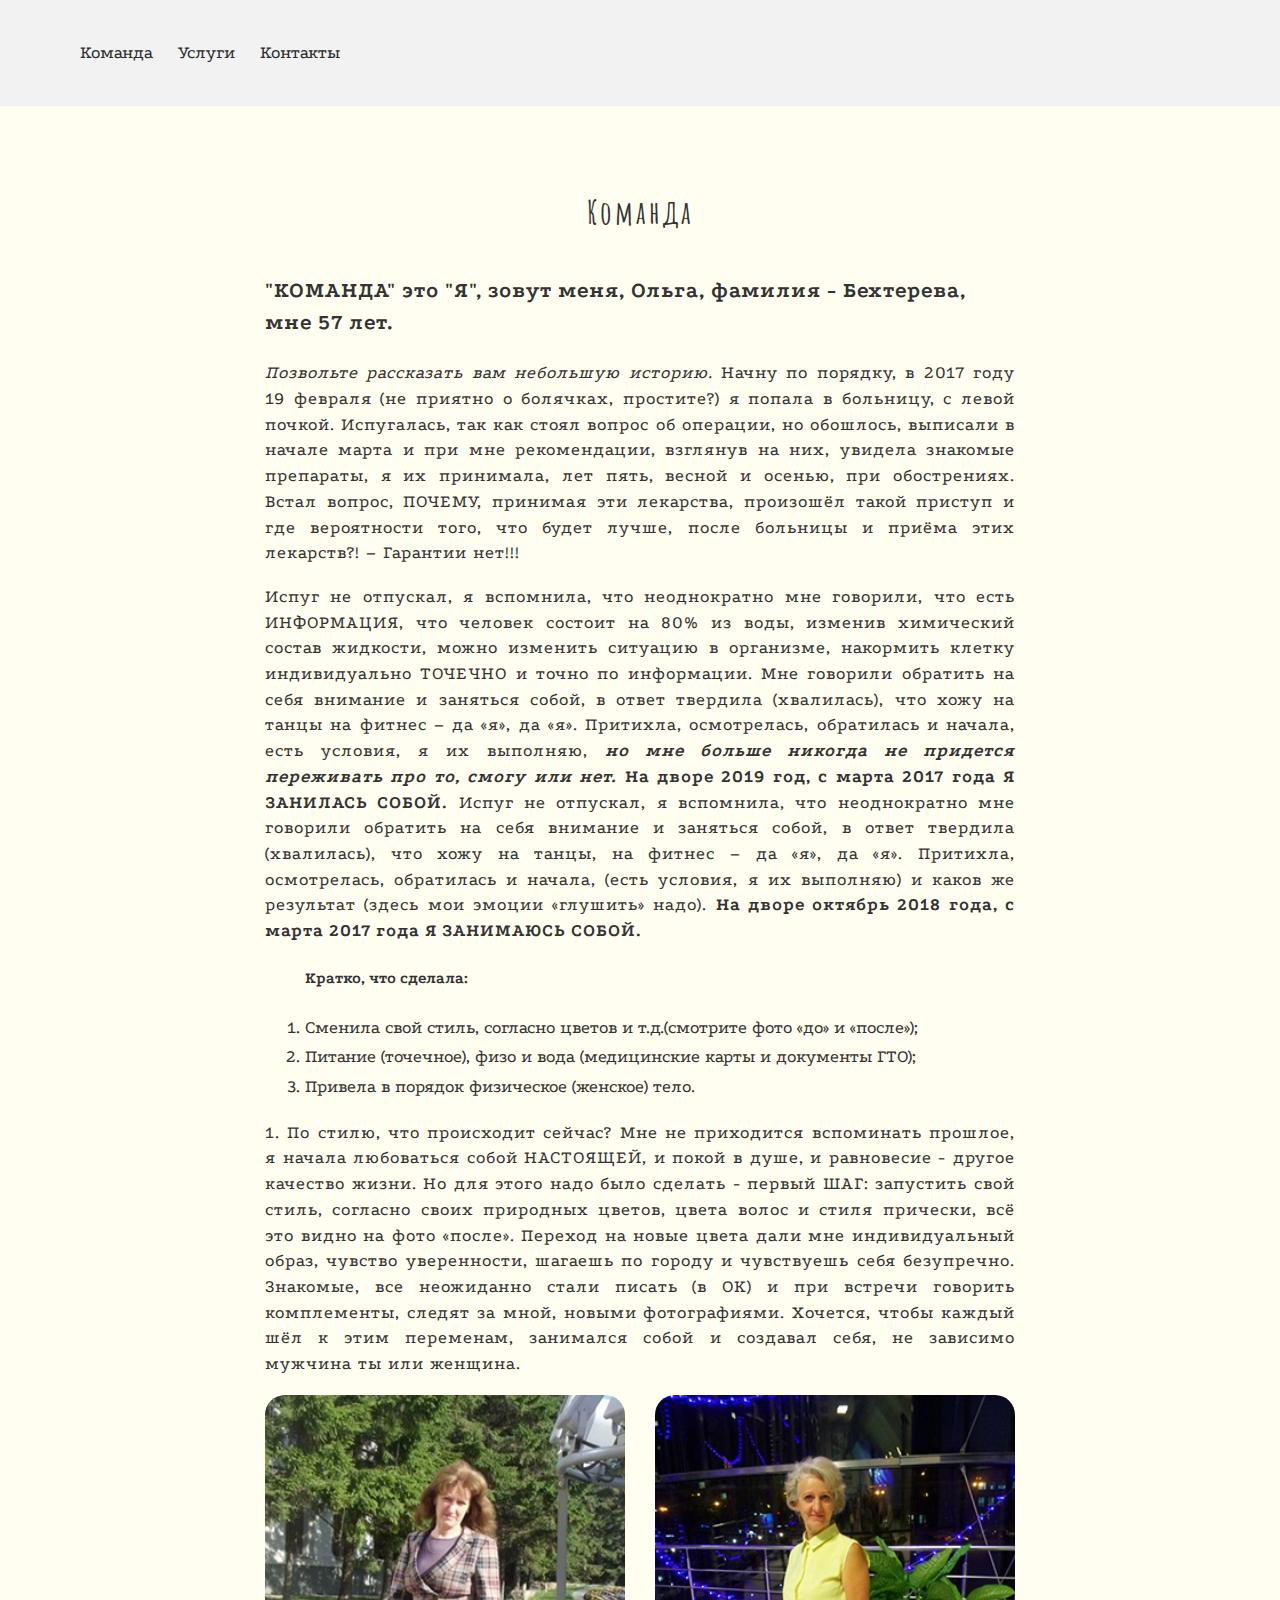
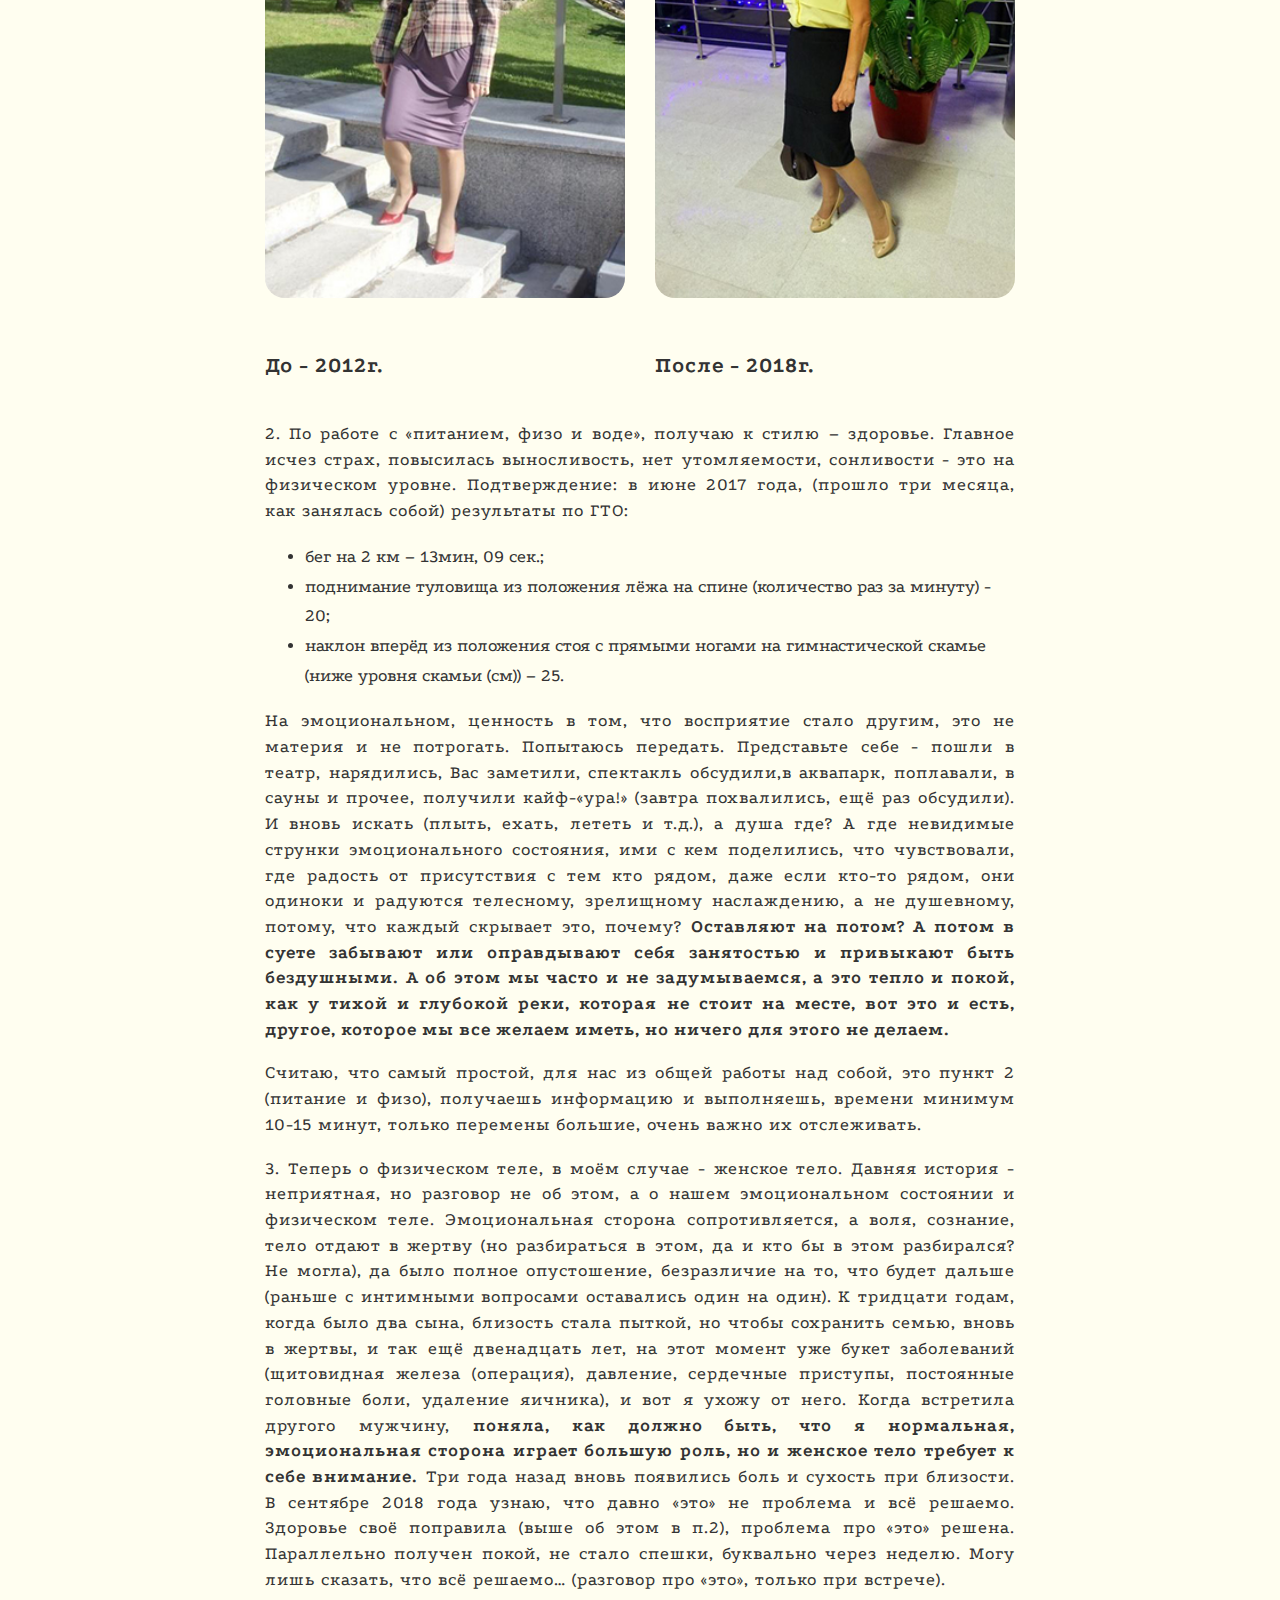
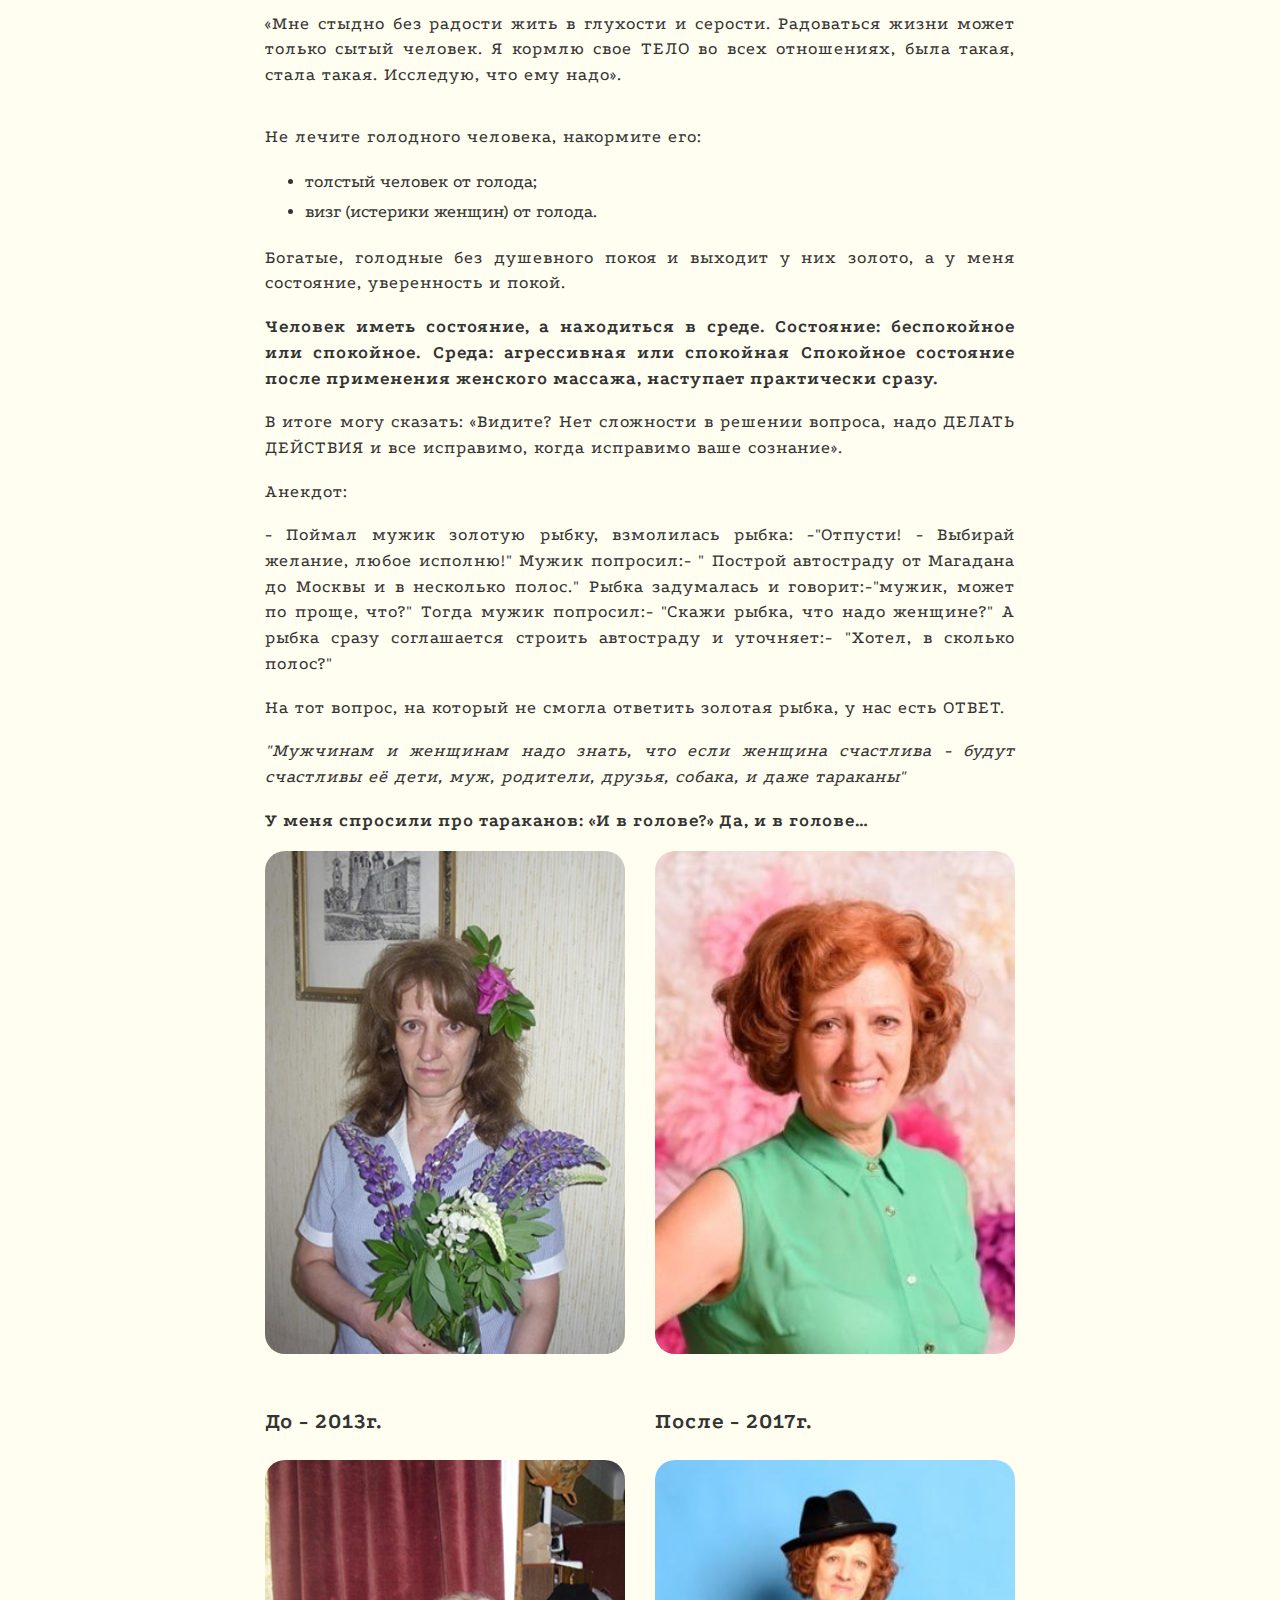
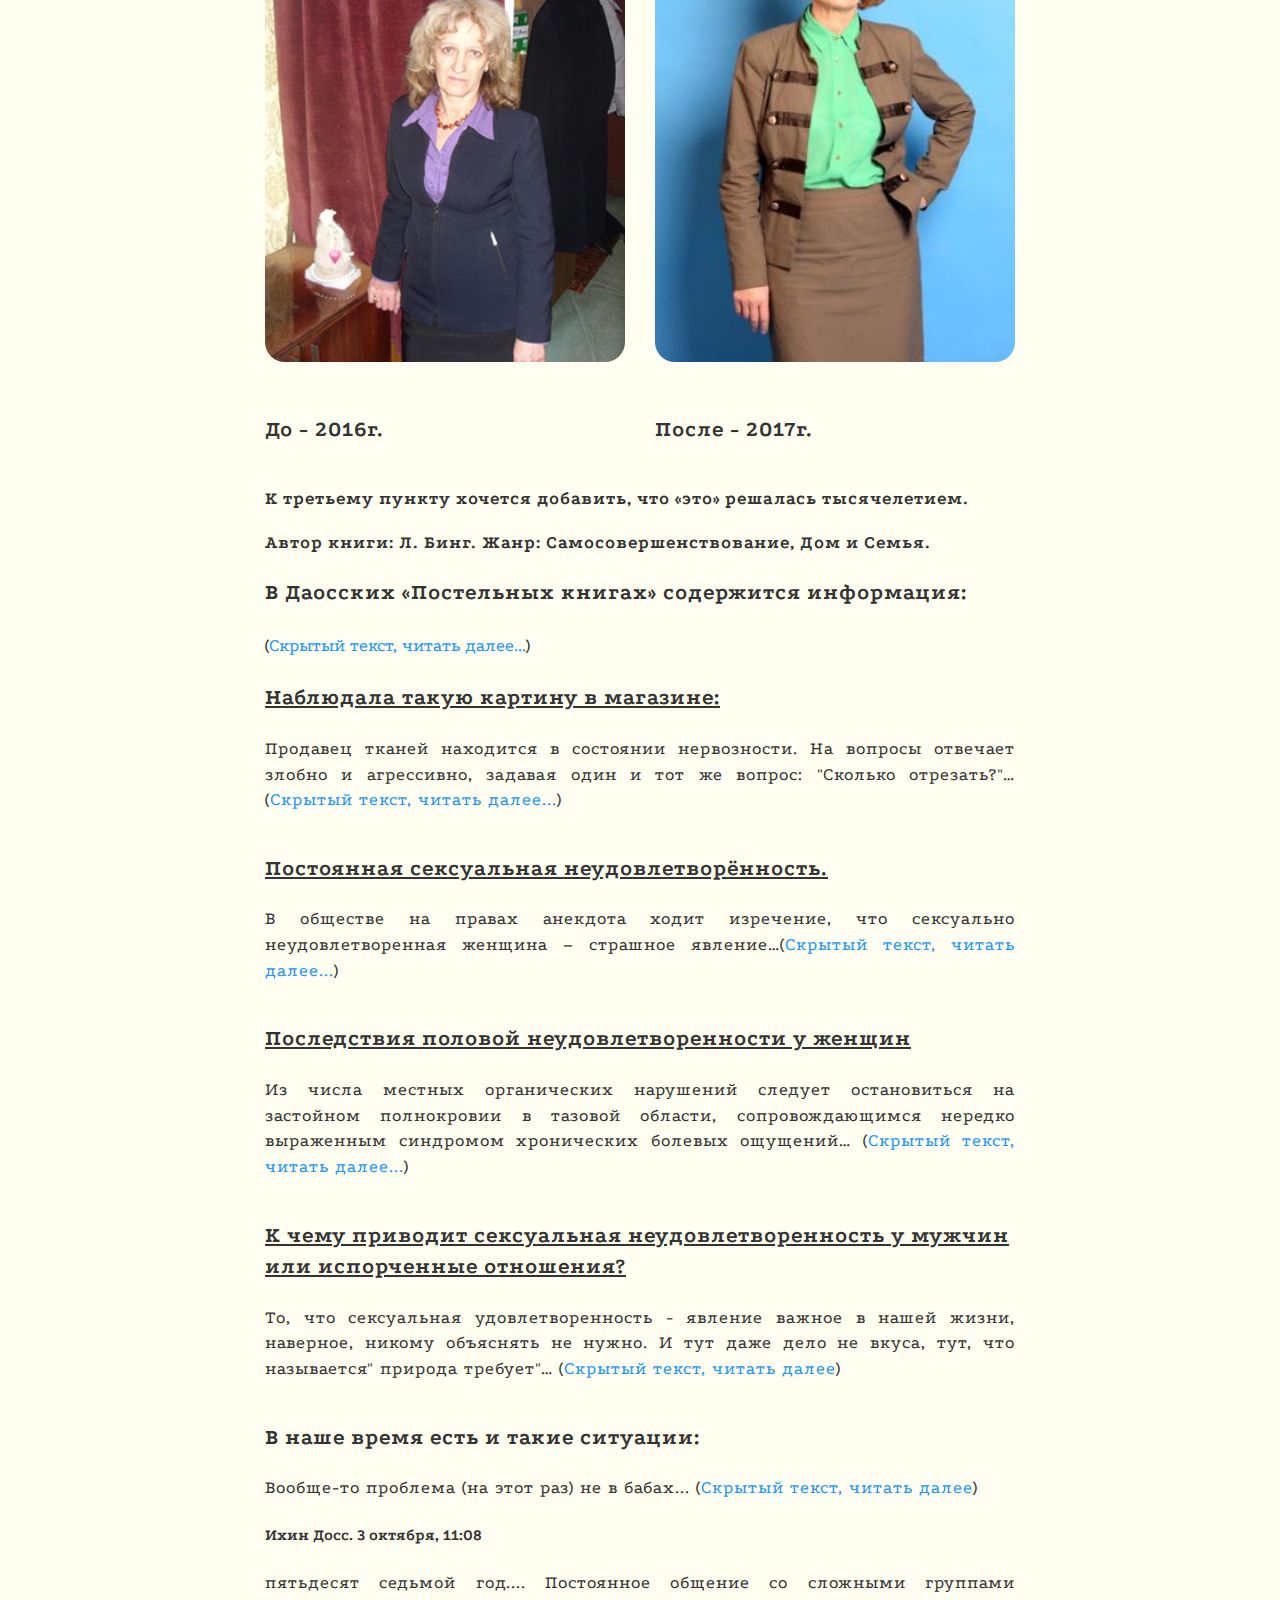
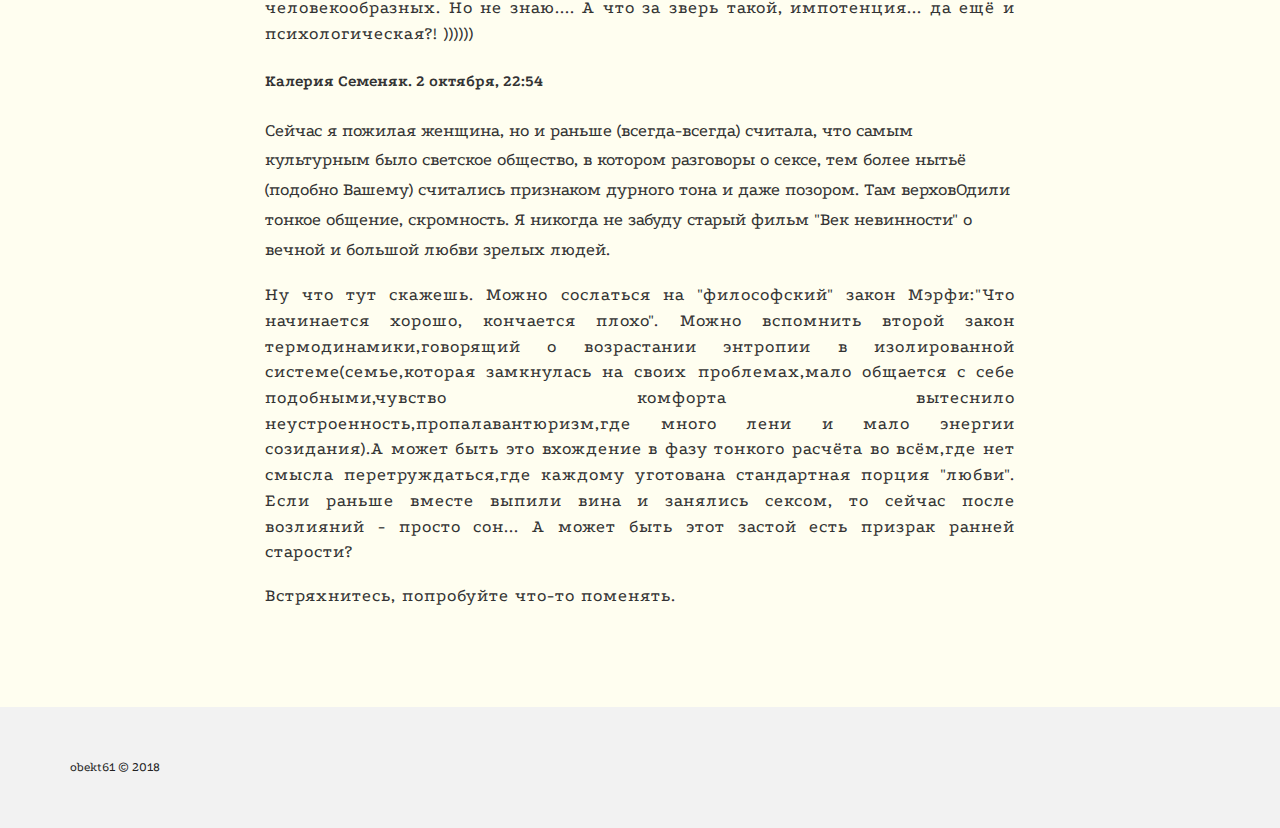
==== index.html @ 38ef5516 "Add new text & spoilers" ====
<!DOCTYPE html>
<html lang="ru">

<head>

	<meta charset="utf-8">

	<title>Title</title>
	<meta name="description" content="">

	<meta http-equiv="X-UA-Compatible" content="IE=edge">
	<meta name="viewport" content="width=device-width, initial-scale=1, maximum-scale=1">

	<meta property="og:image" content="path/to/image.jpg">
	<link rel="shortcut icon" href="img/favicon/favicon.ico" type="image/x-icon">
	<link rel="apple-touch-icon" href="img/favicon/apple-touch-icon.png">
	<link rel="apple-touch-icon" sizes="72x72" href="img/favicon/apple-touch-icon-72x72.png">
	<link rel="apple-touch-icon" sizes="114x114" href="img/favicon/apple-touch-icon-114x114.png">

	<link href="https://fonts.googleapis.com/css?family=Podkova:400,500&amp;subset=cyrillic" rel="stylesheet">
	<link href="https://fonts.googleapis.com/css?family=Amatic+SC&amp;subset=cyrillic" rel="stylesheet">

	<!-- Chrome, Firefox OS and Opera -->
	<meta name="theme-color" content="#000">
	<!-- Windows Phone -->
	<meta name="msapplication-navbutton-color" content="#000">
	<!-- iOS Safari -->
	<meta name="apple-mobile-web-app-status-bar-style" content="#000">

	<link rel="stylesheet" href="css/main.min.css">

</head>

<body>

	<header class="page-head">
		<div class="container">
			<div class="row">

				<div class="col-md-9 col-sm-9 col-xs-12">

					<nav>
						<ul>
							<li><a href="index.html">Команда</a></li>
							<li><a href="uslugi.html">Услуги</a></li>
							<li><a href="contacts.html">Контакты</a></li>
						</ul>
					</nav>

				</div>
			</div>
		</div>
	</header>

	<section class="s-wide">

		<div class="container">

			<div class="row">
				<div class="col-sm-12">
					<h1>Команда</h1>
				</div>
			</div>

			<div class="row">

				<div class="col-sm-8 col-sm-push-2">

					<h3>"КОМАНДА" это "Я", зовут меня, Ольга, фамилия - Бехтерева, мне 57 лет.</h3>

					<p>
						<i>Позвольте рассказать вам небольшую историю.</i> Начну по порядку, в 2017 году 19 февраля (не приятно о
						болячках, простите?) я попала в больницу, с левой почкой. Испугалась, так как стоял вопрос об операции, но
						обошлось, выписали в начале марта и при мне рекомендации, взглянув на них, увидела знакомые препараты, я их
						принимала, лет пять, весной и осенью, при обострениях. Встал вопрос, ПОЧЕМУ, принимая эти лекарства, произошёл
						такой приступ и где вероятности того, что будет лучше, после больницы и приёма этих лекарств?! – Гарантии нет!!!
					</p>
					<p>
						Испуг не отпускал, я вспомнила, что неоднократно мне говорили, что есть ИНФОРМАЦИЯ, что человек состоит на 80% из
						воды, изменив химический состав жидкости, можно изменить ситуацию в организме, накормить клетку индивидуально
						ТОЧЕЧНО и точно по информации. Мне говорили обратить на себя внимание и заняться собой, в ответ твердила
						(хвалилась), что хожу на танцы на фитнес – да «я», да «я». Притихла, осмотрелась, обратилась и начала, есть
						условия, я их выполняю, <strong><i>но мне больше никогда не придется переживать про то, смогу или нет.</i></strong>
						<strong>На дворе 2019 год, с марта 2017 года Я ЗАНИЛАСЬ СОБОЙ.</strong>
						Испуг не отпускал, я вспомнила, что неоднократно мне говорили обратить на себя внимание и заняться собой, в ответ
						твердила (хвалилась), что хожу на танцы, на фитнес – да «я», да «я». Притихла, осмотрелась, обратилась и начала,
						(есть условия, я их выполняю) и каков же результат (здесь мои эмоции «глушить» надо). <strong>На дворе октябрь
							2018 года, с марта 2017 года Я ЗАНИМАЮСЬ СОБОЙ.</strong>
					</p>
					<div>
						<ol>
							<h4>
								Кратко, что сделала:
							</h4>
							<li>Сменила свой стиль, согласно цветов и т.д.(смотрите фото «до» и «после»);</li>
							<li>Питание (точечное), физо и вода (медицинские карты и документы ГТО);</li>
							<li>Привела в порядок физическое (женское) тело.</li>
						</ol>
					</div>
					<div>
						<p>
							1. По стилю, что происходит сейчас? Мне не приходится вспоминать прошлое, я начала любоваться собой НАСТОЯЩЕЙ, и
							покой в душе, и равновесие - другое качество жизни. Но для этого надо было сделать - первый ШАГ: запустить свой
							стиль, согласно своих природных цветов, цвета волос и стиля прически, всё это видно на фото «после». Переход на
							новые цвета дали мне индивидуальный образ, чувство уверенности, шагаешь по городу и чувствуешь себя безупречно.
							Знакомые, все неожиданно стали писать (в ОК) и при встречи говорить комплементы, следят за мной, новыми
							фотографиями. Хочется, чтобы каждый шёл к этим переменам, занимался собой и создавал себя, не зависимо мужчина
							ты
							или женщина.
						</p>

					</div>

				</div>

			</div>

			<div class="row">

				<div class="col-sm-4 col-sm-push-2">
					<div class="img">
						<img src="img/3.jpg" alt="">
					</div>
					<h3>До - 2012г.</h3>
				</div>
				<div class="col-sm-4 col-sm-push-2">
					<div class="img">
						<img src="img/4.jpg" alt="">
					</div>
					<h3>После - 2018г.</h3>
				</div>

			</div>

			<div class="row">

				<div class="col-sm-8 col-sm-push-2">
					<p>
						2. По работе с «питанием, физо и воде», получаю к стилю – здоровье. Главное исчез страх, повысилась выносливость,
						нет утомляемости, сонливости - это на физическом уровне. Подтверждение: в июне 2017 года, (прошло три месяца, как
						занялась собой) результаты по ГТО:
					</p>
					<ul>
						<li>бег на 2 км – 13мин, 09 сек.;</li>
						<li>поднимание туловища из положения лёжа на спине (количество раз за минуту) - 20;</li>
						<li>наклон вперёд из положения стоя с прямыми ногами на гимнастической скамье (ниже уровня скамьи (см)) – 25.</li>
					</ul>
					<p>
						На эмоциональном, ценность в том, что восприятие стало другим, это не материя и не потрогать. Попытаюсь передать.
						Представьте себе - пошли в театр, нарядились, Вас заметили, спектакль обсудили,в аквапарк, поплавали, в сауны и
						прочее, получили кайф-«ура!» (завтра похвалились, ещё раз обсудили). И вновь искать (плыть, ехать, лететь и
						т.д.),
						а душа где? А где невидимые струнки эмоционального состояния, ими с кем поделились, что чувствовали, где радость
						от присутствия с тем кто рядом, даже если кто-то рядом, они одиноки и радуются телесному, зрелищному наслаждению,
						а не душевному, потому, что каждый скрывает это, почему? <strong>Оставляют на потом? А потом в суете забывают или
							оправдывают себя занятостью и привыкают быть бездушными. А об этом мы часто и не задумываемся, а это тепло и
							покой, как у тихой и глубокой реки, которая не стоит на месте, вот это и есть, другое, которое мы все желаем
							иметь, но ничего для этого не делаем.</strong>
					</p>
					<p>
						Считаю, что самый простой, для нас из общей работы над собой, это пункт 2 (питание и физо), получаешь информацию
						и
						выполняешь, времени минимум 10-15 минут, только перемены большие, очень важно их отслеживать.
					</p>
					<p>
						3. Теперь о физическом теле, в моём случае - женское тело. Давняя история - неприятная, но разговор не об этом, а
						о нашем эмоциональном состоянии и физическом теле. Эмоциональная сторона сопротивляется, а воля, сознание, тело
						отдают в жертву (но разбираться в этом, да и кто бы в этом разбирался? Не могла), да было полное опустошение,
						безразличие на то, что будет дальше (раньше с интимными вопросами оставались один на один). К тридцати годам,
						когда было два сына, близость стала пыткой, но чтобы сохранить семью, вновь в жертвы, и так ещё двенадцать лет,
						на
						этот момент уже букет заболеваний (щитовидная железа (операция), давление, сердечные приступы, постоянные
						головные
						боли, удаление яичника), и вот я ухожу от него. Когда встретила другого мужчину, <strong> поняла, как должно
							быть,
							что я нормальная, эмоциональная сторона играет большую роль, но и женское тело требует к себе внимание.</strong>
						Три года назад вновь появились боль и сухость при близости. В сентябре 2018 года узнаю, что давно «это» не
						проблема и всё решаемо. Здоровье своё поправила (выше об этом в п.2), проблема про «это» решена. Параллельно
						получен покой, не стало спешки, буквально через неделю. Могу лишь сказать, что всё решаемо… (разговор про «это»,
						только при встрече).
					</p>
					<p>
						«Мне стыдно без радости жить в глухости и серости. Радоваться жизни может только сытый человек. Я кормлю свое
						ТЕЛО
						во всех отношениях, была такая, стала такая.
						Исследую, что ему надо».
					</p>
				</div>

			</div>

			<div class="row">

				<div class="col-sm-8 col-sm-offset-2">
					<p>
						Не лечите голодного человека, накормите его:
					</p>
					<ul>
						<li>толстый человек от голода;</li>
						<li>визг (истерики женщин) от голода.</li>
					</ul>
					<p>
						Богатые, голодные без душевного покоя и выходит у них золото, а у меня состояние, уверенность и покой.
					</p>
					<p>
						<strong>
							Человек иметь состояние, а находиться в среде.
							Состояние: беспокойное или спокойное.
							Среда: агрессивная или спокойная
							Спокойное состояние после применения женского массажа, наступает практически сразу.
						</strong>
					</p>
					<p>
						В итоге могу сказать: «Видите? Нет сложности в решении вопроса, надо ДЕЛАТЬ ДЕЙСТВИЯ и все исправимо, когда
						исправимо ваше сознание».
					</p>
					<p>
						Анекдот:
					</p>
					<p>
						- Поймал мужик золотую рыбку, взмолилась рыбка: -"Отпусти! - Выбирай желание, любое исполню!" Мужик попросил:- "
						Построй автостраду от Магадана до Москвы и в несколько полос." Рыбка задумалась и говорит:-"мужик, может по
						проще,
						что?" Тогда мужик попросил:- "Скажи рыбка, что надо женщине?" А рыбка сразу соглашается строить автостраду и
						уточняет:- "Хотел, в сколько полос?"
					</p>
					<p>
						На тот вопрос, на который не смогла ответить золотая рыбка, у нас есть ОТВЕТ.
					</p>
					<p>
						<i>
							"Мужчинам и женщинам надо знать, что если женщина счастлива - будут счастливы её дети, муж, родители, друзья,
							собака, и даже тараканы"
						</i>
					</p>
					<p>
						<strong>
							У меня спросили про тараканов: «И в голове?» Да, и в голове…
						</strong>
					</p>
				</div>

			</div>


			<div class="row">

				<div class="col-sm-4 col-sm-push-2">
					<div class="img">
						<img src="img/5.jpg" alt="">
					</div>
					<h3>До - 2013г.</h3>
				</div>
				<div class="col-sm-4 col-sm-push-2">
					<div class="img">
						<img src="img/6.jpg" alt="">
					</div>
					<h3>После - 2017г.</h3>
				</div>

			</div>

			<div class="row">

				<div class="col-sm-4 col-sm-push-2">
					<div class="img">
						<img src="img/7.jpg" alt="">
					</div>
					<h3>До - 2016г.</h3>
				</div>
				<div class="col-sm-4 col-sm-push-2">
					<div class="img">
						<img src="img/8.jpg" alt="">
					</div>
					<h3>После - 2017г.</h3>
				</div>

			</div>

			<div class="row">

				<div class="col-sm-8 col-sm-push-2">

					<p>
						<strong>К третьему пункту хочется добавить, что «это» решалась тысячелетием.</strong>
					</p>
					<p>
						<strong>
							Автор книги: Л. Бинг. Жанр: Самосовершенствование, Дом и Семья.
						</strong>
					</p>
					<h3>В Даосских «Постельных книгах» содержится информация:</h3>
					(<a href="#" class="spoiler-link" id="spoiler1">Скрытый текст, читать далее...</a>)
 
					<div class="spoiler-content" id="spoiler1Content">
						<ul>
							<li>о специальном сексуальном массаже;</li>
							<li>об упражнениях для поддержания сексуальных органов в порядке для
								повышения сексуальной потенции и выносливости, а также для укрепления
								нервной системы и лимфатической системы;</li>
							<li>о том, как поворачивать сексуальную энергию и возвращать их в
								мозг.</li>
						</ul>
						<p>
							Этот богатейший опыт, связанный с искусством использования
							сексуальной энергии для укрепления здоровья и продления жизни, является
							наиболее уникальным и ценным вкладом даосской культуры в понимание
							сексуального равновесия между мужчиной и женщиной на благо всего
							человечества.
						</p>

						<p>
							Когда представители западной цивилизации открыли Китай,
							примерно 800 лет назад, их невежество, пуританизм и предубеждения, к
							сожалению, явились препятствием «традиционных даосских постельных секретов». Иначе теперь они были
							бы так же популярны во всем мире, как китайская медицина или кухня.
							Наиболее из поразительных примеров долголетия является китайский
							гербалист и приверженец даосизма Ли Цзин-юэнь, у которого в течении всей
							его длинной и активной жизни не иссякали юношеская сила, сексуальная
							потенция и прекрасное здоровье. Мастер Ли Цзин-юэнь скончался 1933 году
							вскоре после того, как взял в дом двадцать четвертую жену!
							В Китае считается историческим фактом, что он родился в 1677 году, Если
							это правда, что на момент смерти его было 256 лет. До самой смерти у него
							было свои зубы и волосы. Знавшие его люди утверждали, что и в 200 лет он
							выглядел не старше чем на пятьдесят.
						</p>


						<p>
							Наши древние предки очень странно представляли себе устройство женского организма, но не могли отрицать того
							факта, что в природе существуют специфические женские болезни. Еще в папирусе из Кахуна (ок.1900 до н.э ...
							Египтяне считали, что в результате таких перемещений матка оказывала давление на другие органы – вплоть до
							пережимания трахей, отчего затруднялось дыхание и организм чувствовал себя нехорошо, а связаны эти перемещения
							были с тем, что матка «голодала», причем в буквальном смысле, и двигалась в поисках «еды». Чтобы вылечить
							женщину,
							матку нужно было накормить и вернуть в её исходное положение… Т.е «Блуждающая матка»
							Бытие - 3 глава – Библия: И сказал Господь Бог жене: умножая умножу скорбь твою в беременности твоей; в болезни
							будешь рождать детей; и к
							мужу твоему влечение твоё, и он будет господствовать над тобою.
						</p>

					</div>

				</div>

			</div>

			<div class="row">

				<div class="col-sm-8 col-sm-offset-2">

					<h3 class="underlined bold">Наблюдала такую картину в магазине:</h3>

					<p>
						Продавец тканей находится в состоянии нервозности. На вопросы отвечает злобно и агрессивно, задавая один и тот же
						вопрос: "Сколько отрезать?"…
						(<a class="spoiler-link" id="spoiler2" href="#">Скрытый текст, читать далее...</a>) <br>

						<div class="spoiler-content" id="spoiler2Content">
							Дерганье в руках.
							Отмеряет ткань и кидает её, отрезает резинку и швыряет на выставочный прилавок, потом понимает, что кинула не
							туда, с психом убирает.
							Все предметы и люди раздражают её.



							<p>
								Её сознание настолько загружено проблемой, что выхода не имеет.
								Представляете, что происходит в её семье: какая царит атмосфера?
								Как женщина, находящаяся в таком состоянии, относится к мужу, к детям, в какой эмоциональности ведутся диалоги?
								Реакция мужа на такой диалог в интимной жизни какова будет?
								Данное состояние выливается в проблемы у детей в школе и со сверстниками.
							</p>

							<p>
								Такая ситуация частое явление на любом предприятии, женщина начинает устраивать скандал "на ровном месте", она
								своим ором хочет донести до всех:
								"у меня проблема, я не могу справиться, успокойте меня, я не могу освободиться от эмоционального груза".
								Так дайте же ей этот способ и она Вам будет благодарна за заботу.
							</p>

							<p>
								Самое интересное, что эту проблему решают деньгами, материальностью,
								Вы можете впихнуть в женщину машину, квартиру, шубу, отдых, остров,<span class="uppercase">но проблема не
									решится.</span>
								Она как была, так и будет. Она как гнала Вас кнутом, так и будет гнать.
							</p>

							<p>
								Вы то покупаете её внимание, то откупаетесь от неё, но не в том, ни в другом случае <span class="uppercase">не
									получаете желаемого:</span> эмоции, состояния, отношений,
								<span class="uppercase">как только надоест этот состояние бесконечной гонки, приходите.</span> Повторяю -
								<span class="uppercase">не лечите голодного человека,</span> просто накормите его.
							</p>

							<p>
								Когда женщина ощущает себя женщиной в полной мере:
								<ul>
									<li>она цветёт, её глаза сияют, там есть жизнь;</li>
									<li>она светится изнутри;</li>
									<li>она наслаждается, купается в эмоциях родных и близких;</li>
									<li>она дарит эмоции и получает от этого наслаждение;</li>
									<li>она наполняет своего мужчину, обмениваясь с ним эмоциональным состоянием;</li>
									<li>она поддерживает своего мужа и детей, слышит их желания, разделяет интересы;</li>
									<li>она занимается своим любимым занятием - наслаждаясь этим состоянием;</li>
									<li>у неё есть желание делать приятное своей семье, заботится о них, дарить нежность и внимание;</li>
									<li>она создаёт уют в семье и на работе, спокойную атмосферу, где безопасно;</li>
									<li>она располагает к диалогу, к открытости;</li>
									<li>за ней хочется наблюдать, любоваться и наслаждаться её обществом.</li>
								</ul>
							</p>

							<p>
								В таком состоянии может находиться каждая женщина, если захочет.
								Такое состояние может быть в каждой семье.
								Женщина в таком состоянии, может быть рядом с каждым мужчиной.
							</p>

							<p>
								Мужчина может себя ощущать <span class="uppercase">настоящим</span> мужчиной, полным сил и наполненный
								эмоциональным спокойствием. - при наличии желания иметь это состояние.
							</p>

							<p>
								Задайте себе вопрос:
								<ul>
									<li>Сколько стоит моё счастье?</li>
									<li>На что я готов(а), ради своего счастья? </li>
									<li>На что я готов(а), ради счастья семьи?</li>
									<li>Лично я, буду создавать своё счастье или для меня и так всё сойдёт?</li>
								</ul>
							</p>

						</div>

					</p>

				</div> <!-- /col -->

			</div> <!-- /row -->

			<div class="row">

				<div class="col-sm-8 col-sm-push-2">

					<h3 class="underlined">
						Постоянная сексуальная неудовлетворённость.
					</h3>

					<p>
						В обществе на правах анекдота ходит изречение, что сексуально неудовлетворенная женщина – страшное
						явление…(<a href="#" class="spoiler-link" id="spoiler3">Скрытый текст, читать далее...</a>) <br>

						<div class="spoiler-content" id="spoiler3Content">

							<p>
								Она агрессивна, раздражена, злобна, способна на неадекватные поступки.
								Над ней подтрунивают, отпускают в ее адрес двусмысленные шуточки, а порой просто неприкрыто смеются.
								Между тем, смешного тут мало, постоянная сексуальная неудовлетворенность чревата для женщины серьезными
								заболеваниями.
							</p>

							<p>
								Медики обращают внимание на то, что, не получая сексуального удовлетворения, женщины рискуют приобрести так
								называемый синдром Кехрера.
								Он выражается в психосоматических расстройствах, вызванных эмоциональным дисстрессом, который как раз и
								возникает на почве
								<a href="http://www.justlady.ru/articles-134190-kak-stat-samoy-seksualnoy-sekretnye-zhenskie-ulovki">сексуальной</a>
								неудовлетворенности.
								Под дистрессом в данном случае понимается психическое состояние, во время которого у человека происходит
								сбой равновесия между желаниями и получением желаемого.
							</p>

							<p>
								Говоря о синдроме Кехрера, чаще всего подразумевают такие <a href="http://www.justlady.ru/articles-130968-priznaki-vlyublennogo-muzhchiny">признаки</a>
								расстройства психики, как раздражительность, чувство тревоги и внутреннего беспокойства,
								нередко – агрессию. На физическом уровне синдром проявляется в тянущих болях внизу живота, обильных
								выделениях из матки – белях, расширении вен в области таза,
								сухости влагалища. Могут наблюдаться также расстройство стула и дисменорея – болезненные
								<a href="http://www.justlady.ru/articles-125348-luchshie-pozy-dlya-zachatiya-rebenka">месячные</a> или
								вообще нарушение цикла.
							</p>

							<p>
								Если к физической боли женщины умеют относиться терпимо – скрывают ее, не обращают внимания, глушат
								лекарственными средствами,
								то сдерживать чувства длительное время им очень сложно в силу их природной эмоциональности.
								А что будет, если женщина призовет на помощь твердость духа и попытается подавить в себе негативные
								чувства, будет держать их под замком?
							</p>

							<p>
								Сдерживая эмоции, женщины удваивают нагрузку на свою психику. Любая сдержанность опасна развитием
								необратимых психозов.
								Ученые из университета Абердина (Шотландия) путем научных исследований установили, что такие волевые
								женщины рано или поздно все
								равно выплеснут свое недовольство и гнев. При этом их эмоции будут
								<a href="http://www.justlady.ru/articles-129527-chto-mozhno-sdelat-iz-staryh-dzhinsov">носить</a> куда
								более мощный, интенсивный характер, чем если бы они освободились от них вовремя.
								Кстати, мужчины, сдерживающие негативные чувства, могут со временем просто забыть о них, женщины – никогда.
							</p>

							<p>
								Помимо приобретения психосоматических заболеваний, проблема женщины, испытывающей постоянную сексуальную
								неудовлетворенность,
								заключается в том, что ей очень сложно объяснить партнеру, насколько велико ее желание половой близости.
								Она стыдится говорить об этом, считая потребность <a href="http://www.justlady.ru/articles-124977-efirnoe-maslo-gvozdiki">в
									сексе</a> свойством развратной личности.
							</p>

							<p>
								Невероятный факт: согласно утверждениям сексопатологов, более 70% мужчин уверено, что <a href="http://www.justlady.ru/articles-142851-klimaks-i-seksualnaya-zhizn">секс</a>
								должен иметь место тогда, когда они захотят этого.
								Мысль о том, что их партнерши могут испытывать потребность в половых актах более часто, ожидая при этом
								полного сексуального удовлетворения, просто не приходит им в голову.
							</p>

						</div>

					</p>

				</div> <!--  /col -->

			</div> <!-- /row -->

			<div class="row">

				<div class="col-sm-8 col-sm-push-2">

					<h3 class="underlined">
						Последствия половой неудовлетворенности у женщин
					</h3>

					<p>
						Из числа местных органических нарушений следует остановиться на застойном полнокровии в тазовой области,
						сопровождающимся нередко выраженным синдромом хронических болевых ощущений…
						(<a href="#" class="spoiler-link" id="spoiler4">Cкрытый текст, читать далее...</a>) <br>

						<div class="spoiler-content" id="spoiler4Content">

							<p>
								Длительно существующие явления застоя в области тазовых органов могут вести к образованию фиброза,
								а в клиническом отношении соответствуют картине хронического (заднего) периметрита.
							</p>

							<p>
								В гинекологической практике приходится часто иметь дело с больными, длительно страдающими так называемым
								«хроническим воспалением».
								Однако нередко настойчивое лечение указанной группы больных, как правило, оказывается безуспешным.
								В этих случаях у женщин при исследовании определяется несколько более плотное тело матки, чем обычно.
								Движения матки, особенно в направлении к лону, чрезвычайно болезненны.
							</p>

							<p>
								Тем не менее каких-либо определенных данных в пользу хронического воспалительного процесса,
								в том числе в области крестцово-маточ-ных связок, установить не представляется возможным.
								Следует думать, что в этиологии этих состояний, обычно квалифицируемых как хронические воспалительные
								заболевания, лежит глубокая и систематическая половая неудовлетворенность.
							</p>

							<p>
								Тоже самое может быть отнесено к некоторым больным, особенно чадородного возраста, при обследовании которых
								обнаруживается наличие «фиброматоза» матки,
								характеризующегося некоторым увеличением органа, нарушением его подвижности и сопровождающегося болевым
								синдромом.
								Как правило, у больных этой категории не обнаруживается существенных нарушений в гормональном зеркале.
								Тем не менее в большинстве случаев установить определенные этиопатогенетические факторы,
								объясняющие возможность развития указанных нарушений, не представляется возможным.
							</p>

							<p>
								Другим, не менее существенным местным проявлением половой неудовлетворенности может служить неспецифический
								эндоцервицит,
								для которого характерно чрезмерное отделение секрета шеечных желез.
								В зарубежных источниках это состояние получило название «сочащейся шейки матки», причем преимущественно это
								заболевание отмечается у нерожавших женщин.
								Наружный маточный зев в этих случаях несколько расширен, при этом шеечный канал занят обильной пробкой
								блестящей слизи.
								В условиях гинекологической практики стремятся выделить возбудителя, однако содержимое канала, как правило,
								не содержит патогенной флоры.
							</p>

							<p>
								Естественно, что и антибактериальная терапия, нередко чрезвычайно настойчивая, не ведет к успеху.
								Подобные эндоцервициты, имеющие в своей основе половую неудовлетворенность, нередко ведут ко вторичной
								стерильности, так как просвет канала,
								содержащий слизистую пробку, препятствует физиологической миграции сперматозоидов.
							</p>

							<p>
								С половой неудовлетворенностью, вернее ее последствиями, следует в определенных случаях связывать также и
								чрезмерную секрецию бартолиниевых желез,
								характеризующуюся обильной лейкореей.
								По-видимому, некоторые случаи трихомонадного или бактериального кольпита, не подтвержденные обнаружением
								возбудителя, следует,
								при определенных указаниях на хроническую половую неудовлетворенность, относить к числу осложнений,
								связанных с сексуальными нарушениями.
								Естественно, что и в этих случаях специфическое лечение не устраняет «белей».
							</p>

							<p>
								К числу осложнений могут быть в ряде случаев отнесена болезненность в области придатков и
								маточно-крестцовых связок,
								которая развивается в связи с выраженными и длительно существующими застойными явлениями.
								Жалобы больных сводятся к указанию на постоянные боли в нижних отделах живота, чаще иррадиирующие в
								поясницу или к области
								заднепроходного отверстия, при этом, как правило, отсутствуют клинические признаки воспалительного
								заболевания, которыми можно было
								бы объяснить болевой синдром.
								Местные нарушения не только возникают в области тазовых органов.
							</p>

							<p>
								Нередко происходит увеличение молочных желез, последние делаются резко болезненными, появляются и стойко
								держатся явления мастопатии.
								Следует думать, что развитие фиброаденом молочных желез у некоторых женщин может быть связано с длительно
								существующей половой неудовлетворенностью.
								Несмотря на то, что в ряде случаев удается установить четкую связь между местными нарушениями со стороны
								гениталий с сексуальной патологией,
								тем не менее не все, возможно даже большинство застойных синдромов в области тазовых органов не обусловлены
								нарушением сексуальной функции.
							</p>

							<p>
								Гинекологическая практика свидетельствует о том, что застойные синдромы могут иметь самые различные
								причины.
								Вполне вероятно, что застойные явления в тазовых органах могут возникать чаще всего у некоторых
								эмоционально лабильных,
								высоких «астенических» женщин, у которых сексуальный фактор вообще не выражен.
								В ряде случаев с застойными процессами в тазовых органах может быть связано возникновение фригидности,
								особенно в тех случаях,
								когда имеющаяся патология препятствует нормальному половому акту.
							</p>

							<p>
								Более того, застойный синдром в результате частых обострений может способствовать переводу умеренных форм
								псевдофригидности в хроническое состояние общей ангедонии.
								Из числа других последствий, которые, как полагают, могут развиться в результате длительного отсутствия
								оргазма, следует упомянуть болезненную дефекацию,
								например, в связи с расширением аноректальных вен на почве непроходящего набухания при половом возбуждении.
								Возможно также, что некоторые необъяснимые случаи зуда наружных половых органов, а также склонность к
								альгодисменорее являются следствием запущенных сексуальных нарушений.
							</p>

							<p>
								<span class="underlined bold">>Неудовлетворенная женщина:</span> признаки, причины, возможные последствия.
								По-настоящему довольную жизнью женщину встретить стало практически невозможным.
								Быт, работа, дети, нерегулярная половая жизнь накладывают свой отпечаток. Поэтому и понятие
								"неудовлетворенная женщина" можно воспринимать по-разному.
								Все зависит от того, что явилось причиной, нелюбимая работа или недостаток любви и внимания.
								В данной статье будет рассмотрено, что собой представляет сексуально неудовлетворенная женщина.
								Какие есть признаки? Причины и последствия такого состояния будут также рассмотрены.
							</p>

					</p>

					<h3>Признаки</h3>

					<p>
						Давайте разберемся, кто такая неудовлетворенная женщина, и ее характерные признаки рассмотрим.
						Также разберемся в причинах возникновения подобных проблем. Как часто бывает так, что девушка хвастается
						подругам,
						как у нее все хорошо складывается в жизни, а сама тем временем выглядит уставшей, злой на весь мир, внешне
						ее выдают и иные признаки.
						По каким критериям можно понять, что женщина не удовлетворена в постели?
					</p>

					<p>
						<ol>
							<li>Дама в таком состоянии практически не бывает в хорошем настроении. А если на лице и проскальзывает
								улыбка, то чаще всего она наигранная. Обычно женщины находятся в спокойном или агрессивном
								настроении. И второй вариант встречается гораздо чаще.</li>
							<li>Настроение может меняться каждую минуту. Если она только что была спокойной, то через секунду может
								начать грандиозный скандал, при этом даже не извиниться. Причем обычно ругань наступает на ровном
								месте, без причины. А после этого можно ожидать усиление негатива или снова нейтралитет. Чаще всего
								неудовлетворенные женщины злые.</li>
							<li>Выдают себя женщины и при разговоре. В это время они мысленно рядом не присутствуют. Даже если
								взгляд будет направлен прямо в глаза собеседнику, то смотреть она будет практически сквозь
								человека, в глазах - пустота. В это время в ее голове могут играть сексуальные фантазии, особенно
								если собеседник - мужчина. С женским полом разговоры бывают короткими.</li>
							<li>Самый явный и распространенный признак - такие женщины считают, что без мужчины жить гораздо лучше,
								и не любят семейных (как мужчин, так и женщин). Они пытаются им насолить, унизить или уколоть
								колким замечанием. Среди подруг таких женщин могут быть только холостые барышни без кавалеров. Иных
								к себе они не подпускают. В адрес мужчин из их уст постоянно идут упреки.</li>
							<li>Если женщина даже и считает, что способна жить без мужской ласки, то с организмом не поспоришь. И
								тогда девушка начинает перебарщивать с косметикой. Может прийти на работу с ярким макияжем, в
								слишком откровенном наряде (глубокое декольте, короткая юбка, обтягивающие джинсы и так далее).
								Может и перебарщивать с парфюмом. Некоторые даже начинают курить, чтобы побыть с мужчинами в
								курилке и в процессе завязать хоть с кем-то разговор. Такие всплески могут быть разовыми, при
								резком недостатке гормонов.</li>
							<li>Не поспоришь и с голодным взглядом в сторону мужчин. Они практически их раздевают, могут (не
								осознавая этого) пристально смотреть на ягодицы, мужскую сильную грудь или в область гениталий. В
								это время в их глазах проскальзывает заинтересованность мужчиной. Такой взгляд говорит лишь об
								одном, что перед мужчиной - неудовлетворенная женщина (в сексуальном плане).</li>
							<li>Стараются внешне всем показывать, как у них все хорошо, что они многое успевают без мужчины, не
								надо никому стирать и готовить. А все заработанные деньги тратятся на себя любимую. И конечно же, у
								них вагон свободного времени (которое они тратят на слезы одинокими вечерами в пустой квартире).
							</li>
							<li>Нередко женщины, обделенные интимом, страдают лишним весом. Дело в том, что во время секса
								выделяется особый гормон, который необходим для здоровья женщины. Не получая его нужным образом,
								они пытаются получить гормон счастья из сладостей. А это увеличение массы тела.</li>
						</ol>
					</p>

					<h3>Другие признаки неудовлетворенной девушки.</h3>

					<p>
						Сейчас, рассмотрим еще некоторые признаки того, что женщина недовольна своей интимной жизнью. К ним
						относятся, следующие:
						<ol>
							<li>Неудовлетворенная сексом женщина выдает себя еще одним признаком. У нее постоянно уставший вид и
								темные круги под глазами. Все это происходит из-за того, что женщина недополучает нужные гормоны,
								которые вырабатываются во время секса. Некоторые отвечают за качественный и крепкий сон. Не имея
								их, женщина просто не высыпается. </li>
							<li>Также гормоны, выделяемые во время интима, отвечают за красоту и гладкость кожи. Поэтому, если у
								женщины долго не было секса, она начинает стареть раньше времени. Волосы теряют свой блеск. На коже
								появляются прыщи и морщины.</li>
							<li>Неудовлетворенная женщина страдает болезненными симптомами при ПМС и во время менструации. Это
								снова связано с выделяемыми гормонами во время полового акта. Поэтому ее можно вычислить и по
								приему обезболивающих средств несколько дней в месяц (естественно, это происходит ежемесячно).</li>
							<li>Такие дамы чаще подвержены женским заболеваниям и даже раку матки. Так как секс - это один из
								животных инстинктов. И хоть его прямое предназначение - продолжение рода, но и совместно с этим
								идет профилактика болезней репродуктивной системы. А того, что заложено природой, избегать не
								следует. </li>
							<li>Неудовлетворенная женщина страдает плохой памятью. Это достаточно необычный признак. Но так и есть:
								интим благотворно действует на кровоснабжение головного мозга. Если не иметь этого, его активность
								снижается, вследствие чего память ухудшается. </li>
							<li>При долгом отсутствии секса даже привлекательная девушка начнет сомневаться в своей внешности. И со
								временем этот комплекс неполноценности растет. Чем дальше, тем больше она будет превращаться в
								серую мышку. Чтобы не привлекать внимания, раз она такая некрасивая. Далее она может начать
								чувствовать себя полной неудачницей, и это может сказаться и на работоспособности.
								Не все признаки неудовлетворенной женщины резко бросаются в глаза. Но многие женщины пытаются
								завуалировать отсутствие половой жизни. Но все скрыть никак не удастся. Поэтому рано или поздно
								такую женщину можно разглядеть в любом коллективе или в компании друзей.
							</li>
						</ol>
					</p>

					<h3>Почему женщина может быть неудовлетворенной в постели?</h3>

					<p>
						Неудовлетворенная сексом женщина - это не обязательно женщина, у которой нет интима.
						Если во время близости не было получено полное удовлетворение, то это будет приравнено к отсутствию
						сексуальных отношений.
						Почему такое бывает:

						<ul>
							<li>Сильная усталость женщины. Нередко после тяжелого трудового дня дамы стоят у плиты, потом
								прибираются в квартире, делают уроки с детьми и возятся с маленькими. Поэтому на секс у них просто
								не хватает сил. </li>
							<li>Половой партнер зациклился на однообразных позах, которые уже приелись или не доставляют даме
								нужных впечатлений и не доводят до полного оргазма. </li>
							<li>Занятие любовью происходит как должное, без страсти и романтики. Девушка может еще не успеть
								полностью разогреться, как мужчина уже окончил свое дело, отвернулся к стенке и спит.</li>
							<li>Неправильно подобранные контрацептивы, которые мешают получить полное удовлетворение даме. Если
								презервативы притупляют ощущения обоим партнерам, то вот гормональные таблетки действуют только на
								женщину. А они часто снижают половой интерес и влияют на оргазм женщины.</li>
							<li>Предохранение с помощью прерванного полового акта не дает полностью расслабиться и получить
								удовольствие ни мужчине, ни женщине. В этом случае прекрасный пол может даже избегать интимных
								отношений. И появляется еще одна неудовлетворенная женщина. Последствия боязни беременности портят
								интимную близость. Поэтому нужно уделять должное внимание выбору контрацептивов.</li>
							<li>Мужчина не может довести свою избранницу до пика страсти и оргазма. Ей может быть приятно занятие
								сексом, но без выброса гормонов женщина остается неудовлетворенной.</li>
							<li>Возможно, у дамы большой сексуальный аппетит и ей не хватает даже ежедневных занятий сексом. А
								мужчина не в силах выполнять свой долг чаще. </li>
							<li>Девушка не может сказать мужчине о ее любимых позах или закомплексована в своей фигуре. И поэтому
								во время секса она думает, как бы сексуальнее выглядеть в постели, чтобы скрыть свои недостатки.
								Может просто стесняться покричать, поцарапаться. А без этого у нее не получится получить настоящий
								оргазм.</li>
							<li>Проживание в небольшой квартире с родителями или детьми, где нет возможности нормально уединиться и
								от души заняться любовью. Процесс происходит тихо и быстренько. Порой ночью, когда уже спят не
								только дети или родители, но и сам организм. В таком состоянии сложно дойти до оргазма. </li>
							<li>Грубый первый секс, после чего женщина не может уже нормально воспринимать ласки мужчин, или
								девушка строго воспитана в сексуальном плане. </li>
							<li>Эта причина хоть и редко встречается, но тоже есть. Если женщина узнала, что у мужа/друга есть
								любовница, но не желает расставаться и продолжает дальше жить с этим мужчиной, то она уже не сможет
								полностью расслабиться с ним в постели, так как будет представлять во время секса его с той
								женщиной. В итоге нет оргазма, женщина не получает счастья от близости.</li>
						</ul>
					</p>

					<h3>
						Почему лучше не связываться с неудовлетворенной дамой?
					</h3>

					<p>
						Порой неудовлетворенная женщина хуже, чем разъяренный мужчина. Так как от второго хоть понятно, почему и
						из-за чего появился скандал.
						В то время как женщина может устроить ссору просто из-за непонравившегося ей взгляда, прохладного чая и так
						далее.
						Мужчина в скором времени успокоится. Женщина же, если у нее не будет и дальше секса, с каждым днем будет
						становиться опаснее для всех окружающих.
					</p>

					<h3>
						Неудовлетворенная женщина: последствия
					</h3>

					<p>
						В чем вред отсутствия интимной жизни? Сексуально неудовлетворенная женщина может быть не только опасна и
						неприятна окружающим,
						но может также иметь и проблемы со здоровьем. Некоторые из них могут оканчиваться и летальным исходом.
						При отсутствии интима у женщины может возникнуть застой крови в тазовой области, это опасно образованием
						геморроя,
						болезнями прямой кишки и так далее. Частое явление - это болезни репродуктивных органов: воспаление
						яичников, матки, вплоть до раковых образований.
						Конечно же, сказывается отсутствие сексуальной жизни и на менструальном цикле, он непостоянный.
					</p>

					<p>
						Это тоже может привести к заболеваниям и болезненному протеканию месячных. Может развиться болезнь молочных
						желез (даже рак).
						У женщины могут начать развиваться психические расстройства, начинаться они могут с перепадов настроения и
						прогрессировать дальше.
						В связи с этим организм со временем не сможет нормально расслабляться, и она не сможет испытывать оргазм. В
						этом случае обязательно потребуется помощь психиатра.
					</p>

					<p>
						Нерегулярные связи и с разными партнерами могут быть причиной венерических болезней и способны положить
						начало развитию бесплодия.
						А также редкие половые акты могут быть болезненными и не приносить удовольствия женщине.
						Вот почему неудовлетворенные женщины часто считают, что мужчины - причины всех несчастий, и начинают
						избегать половых контактов.
					</p>

					<p>
						Организм девушки начнет стареть раньше времени, она перестает быть привлекательной для мужчин и самой себя.
						Вследствие этого, возможно, начнутся проблемы на работе.
						И тогда это уже будет неудовлетворенная жизнью женщина, так как она начнет терять интерес абсолютно ко
						всему.
					</p>

					<h3>
						Отказ от секса для получения более ярких ощущений
					</h3>

					<p>
						Иногда женщины специально отказываются от интимных отношений на длительное время, для того чтобы потом
						испытать более яркие эмоции при сексуальном контакте.
						А это, в свою очередь, приводит к сбою в работе организма, болезням, со временем может даже пропасть
						половое влечение.
						Длительное отсутствие секса - это стресс для организма.
					</p>

					<h3>
						Улучшаем свой внешний вид
					</h3>
					<p>
						Что нужно делать, чтобы секс был регулярнее и доставлял удовольствие? В первую очередь даме нужно привести
						себя в порядок.
						Так как внешний вид всегда привлекал мужчин.
						А если давно не было интима, то даже кожа (ее цвет) неудовлетворенной женщины будет отталкивать мужчин.
						Так как она более бледная, будет наблюдаться синюшность под глазами.
					</p>

					<p>
						Первым делом (по мере финансовой возможности) нужно посетить косметический салон.
						Если начались проблемы с весом, то привести фигуру в порядок, так как лишний вес не всех привлекает и будет
						мешать при занятиях любовью, может стать причиной отсутствия оргазма.
						Для этого необязательно ходить на фитнес, можно перейти на правильное питание и делать зарядку по утрам.
					</p>

					<p>
						При наличии полового партнера, который не удовлетворяет в постели, не стоит сразу его бросать и искать
						нового.
						Можно совместно посмотреть «взрослые» фильмы. Не стесняясь, рассказать о своих любимых позах. Часто это
						заводит мужчин.
						Обязательно рассказать про свои эрогенные зоны. Не бояться экспериментировать.
						Можно устроить ролевые игры. Удовольствие должны получать оба.
					</p>

					<h3>
						Занятия любовью не должны быть обыденными!
					</h3>

					<p>
						Если невозможно получить полное удовлетворение в постели из-за сильной усталости, то нужно попросить мужа
						взять на себя часть обязательств, пообещав взамен незабываемый секс.
						Если действительно так оно и будет, то на следующий день мужчина уже сам вызовется помогать по хозяйству.
						Не превращайте занятие любовью в обыденность.
					</p>

					<p>
						А также не стоит в момент близости вести задушевные разговоры, например: "Потолок бы побелить"; "А может,
						завтра сходим по магазинам?" и так далее.
						Рутины и так хватает в жизни. Если полностью расслабиться не дают квадратные метры (родня/дети), то можно
						просто снять номер в гостинице,
						попросить квартирку на часок у знакомых, а детей отправить погулять на природу.
					</p>

					<p>
						Выход есть и в этой ситуации. Правильно подбирайте средства защиты от беременности и венерических
						заболеваний.
						Если одни гормональные таблетки не подошли, нужно искать то, что подойдет и не скажется на ощущениях при
						сексе.
					</p>

					<h3>
						Постоянный и верный партнер
					</h3>

					<p>
						Лучше иметь постоянного полового партнера, который будет знать любимые позы и ласки.
						При нем также проще расслабиться для получения удовольствия. Не стесняйтесь своего мужчины.
						Нужно уметь полностью расслабиться и быть готовой к получению своей дозы удовольствия.
						Не стоит жить и спать с мужчиной, который изменил и которого не получается простить.
						В этом случае оргазм вряд ли вернется, да и секс будет неприятен. Лучше его отпустить со спокойной душой.
					</p>

					<h3>
						Заключение
					</h3>

					<p>
						Постоянный и регулярный секс надолго сохранит молодость и здоровье каждой женщине.
						К тому же такая женщина уравновешена, видит мир сквозь розовые очки и становится привлекательной для всех
						мужчин, не только для своего избранника.
						А это поднимает самооценку любой даме. Не стоит сильно расстраиваться, если долго нет мужчины. Порой
						инициативу в знакомстве можно взять в свои руки.
					</p>

				</div>

			</div> <!-- /col -->

		</div> <!-- /row -->


		<div class="row">

			<div class="col-sm-8 col-sm-push-2">

				<h3 class="underlined">К чему приводит сексуальная неудовлетворенность у мужчин или испорченные отношения?</h3>

				<p>
					То, что сексуальная удовлетворенность - явление важное в нашей жизни, наверное, никому объяснять не нужно.
					И тут даже дело не вкуса, тут, что называется" природа требует"… (<a href="#" class="spoiler-link" id="spoiler5">Скрытый
						текст, читать далее</a>)

				<div class="spoiler-content" id="spoiler5Content">

				<p>
					Однако требует то, она требует, да вот насколько мы её слушаем, насколько оказываемся исполнительны?
					И каковы, кстати сказать, результаты подобной нашей неисполнительности в отношении данного требования?
				</p>

				<p>
					<span class="bold">Мы обычно думаем, что сексуальность,</span> то есть проще говоря секс – это <span class="bold">отношения</span>.
					А потому, когда речь идет о сексуальных расстройствах, все представляют себе лишь разнообразные сексуальные
					отклонения: фетишизм, вуайеризм, эксгибиционизм и т.п.
					В лучшем случае, некоторые из нас готовы посчитать сексуальным нарушением мужскую импотенцию и
					преждевременную эякуляцию или на худой конец - отсутствие оргазма у женщины.
					<span class="bold">
						Но думать, что сексуальные расстройства только этим ограничиваются - это большое заблуждение!
					</span>
				</p>

				<p>
					Отношения присутствуют в нашей жизни, как звездное небо над землей, распростертое от края до края.
					А сексуальность каждого конкретного человека - это сложнейшее психическое образование, пронизанное
					различными,
					скрытыми от сознания составляющими и характеризующееся множеством утонченных нюансов.
				</p>

				<p>
					Само понятие сексуальность - это отнюдь не прихоть, не придаток к жизни.
					Она эту жизнь большей частью и формирует, она обеспечивает нам бездну положительных переживаний.
					<span class="bold">Причем это даже касается не столько самого секса, сколько жизни как таковой, отношений.
						<span class="underlined">Наконец, нельзя забывать, что сексуальность — это еще и потребность.</span>
						</>
				</p>

				<p>
					Конечно не такая жесткая, как в воздухе и еде, но поверьте ничуть не меньше!
					<span class="bold">
						Если же потребность не удовлетворяется должным образом, то возникает существенный психологический
						дискомфорт.
						Может возникнуть крайне неприятное чувство внутреннего напряжения ( зачастую прямо тревоги!) или
						ощущение бессмысленности жизни,
						подавленность и может привести к депрессии когда уже ничего не хочется, даже жизнь не мила.
					</span>
				</p>

				<p>
					Причем удовлетворение сексуальной потребности- это вопрос прежде всего качества, а не количества.
					Даже если у человека есть сексуальные отношения, это ещё не значит, что его сексуальная потребность
					удовлетворена.
					Даже если он благополучно переживает оргазмы, испытывает удовольствие — это еще далеко не все. Важно то,
					"как" он переживает.

					<span class="bold">
						<span class="underlined">
							И это опять-таки вопрос не «поз» и всяческой новизны в сексе, это вопрос качества переживания,
							силы эмоционального отклика, подлинности психологического контакта.
							Но именно эти, самые существенные, моменты, как правило, и выпускаются нами из виду.
						</span>
					</span>

				</p>

				<p>
					Можно, конечно, относиться к сексуальности свысока, отрицать её, можно относиться к ней нейтрально, можно
					вообще никак не относиться, дело,
					как говорится хозяйское, но о последствиях этой" относительности" все должны знать.
				</p>

				<p>
					<span class="bold">Во-первых,</span> если необходимого качества удовлетворения этой нашей потребности не
					достигается, жизнь
					теряет свой блеск и аромат.
					<span class="bold">Во-вторых,</span> возникает чувство тревоги, внутреннего напряжения или даже депрессии.
					<span class="bold">В-третьих,</span> формируются невротические симптомы- разнообразные фобии, навязчивости, страхи
					и т.п.
				</p>

				<p>
					После того, как эта мерзость сформируется, пути к отступлению уже закрыты.
					Человек, испытывающий чувство тревоги или находящийся в депрессии, лишается своего сексуального тонуса, ему
					уже ничего не хочется, ничего ему не надо,
					а секса-то — тем более! Вот и всё, порочный круг и замкнулся: сначала проигнорировали живительную силу
					( оставили собственную сексуальность неудовлетворенной или, без должного удовлетворения), а потом к ней и
					не подступиться, мосты уже сожжены.
					Понятное дело, в подобных случаях, а их через один, сексуальной революцией проблемы не решишь;
					а выход же в свободное «сексуальное плавание» обернется «погружением без всплытия».
				</p>

				<p>
					<span class="bold">
						И вот глядишь, человек уже и отказывается от своей сексуальности вовсе, однако же можно ли от неё
						отказаться?
						Она так или иначе, все равно найдет себе выход, и этот выход будет разумеется, невротическим.
						Носителем такого невроза называют «старыми девами» или «мужиками без хозяйства», «старыми козлами» —
						черт знает как их ещё называют.
						Такие люди как правило, воинственны, но не потому что воюют, а потому что не знают, куда им их боевую
						мощь деть.
					</span>
				</p>

				<p>
					Среди них встречаются и свихнувшиеся «поборники морали», готовые законодательным путем запретить всякую
					половую активность,
					вынудив людей оплодотворяться исключительно пробирочным способом, и те, кто напротив, всем своим видом
					демонстрируют готовность к чему-то "эдакому",
					на что, впрочем, никогда не решатся, но изведут себя и другим нервы порядком измотают, что приведет к
					чувству внутренней опустошенности, за которой,
					гляди, и депрессия поспешает, и жизнь ветшает.
				</p>

				<p>
					<span class="bold">
						<span class="underlined">
							Вот почему нужно беречь себя от стрессов и внимательно относиться к своему организму и своим
							потребностям, а не игнорировать,
							их считая это несущественным, поскольку все это сказывается на качестве нашей жизни, на состоянии
							нашего психического здоровья!
						</span>
						Если у мужчины или женщины имеется проблема неудовлетворенности, то они ни о чём другом думать больше
						не могут.
						Все мысли будут заняты этой проблемой. Человек не может ни расслабиться, ни заняться работой, ни
						семьёй, НИЧЕМ.
					</span>
				</p>

				<p>
					Он будет физически присутствовать где-то, но в мыслях находиться в своей больной проблеме.
					Пока данная проблема не решена – человек не живёт, он просто пребывает, не более.
					Это выливается со временем в ощущение бессмысленности жизни, запои, теряется ценность жизни, ничего не
					радует.
					<span class="bold">
						Человек успешен, когда у него в семье полная гармония и физическая и эмоционально-чувственная.
					</span>
				</p>

				<p>
					Нужно понимать, что это такой же орган нашего тела, как и сердце, и печень, и должно функционировать в
					правильном режиме.
					Почему, когда у нас недомогает, какой-то орган, мы идём и решаем эту проблему, а с этим органом – всё.
					Впадаем в стеснение, не можем говорить итд – это такой же орган, как и все другие, у него свои функции,
					предназначение.
					При нарушении функции, тут же отражается на психо-эмоциональном состоянии человека, как и
					психо-эмоциональное состояние,
					тут же отражается на работе функции организма (происходят сбои).
				</p>

				<p>
					<span class="bold">
						Женская и мужская неудовлетворенность – РЕШАЕМА, как и решаемо их восстановление функций – этим нужно
						занятья, т.е уделить себе время. ВОЗРАСТ НЕ ПОМЕХА.
					</span>
					У большинства проблем все причины носят психологический характер, и идут с детства.
					<span class="bold">
						Кто хочет ЖИТЬ, РАДОВАТЬСЯ, ДАРИТЬ РАДОСТЬ И ПОЛУЧАТЬ, тот задумывается и совершает действия. А кто не
						хочет, тот ноет и ноет – т.к выгодно это.
					</span>
				</p>
				</p>

				<p>
					<span class="bold">Следствием постоянных проблем и стрессов у человека является целый букет невротических и
						психо-соматиченских заболеваний:</span> повышенная раздражительность, бессонница, гипертония или
					вегето-сосудистая дистония, нарушения функций
					желудочно-кишечного тракта
					(запоры, язва желудка, дисфункция поджелудочной железы), головная боль, мышечные боли различной этиологии и
					т. д.
					Следствием этих хронических заболеваний являются инфаркты, инсульты и сокращение продолжительности жизни.

					<span class="bold">Почему так происходит?</span> Ответ на этот вопрос простой, но далеко не очевидный.
					<span class="bold">
						<span class="underlined">
							В 80% случаев источник стрессов находится не во внешнем мире, а в сознании человека, и без
							устранения причин проблемы,
							никакие таблетки и санатории не могут снять признаков стресса.
						</span>
					</span>
				</p>

				<p>
					<span class="bold">Как психическое состояние влияет на потенцию и качество секса?</span>
					К ухудшению эрекции может привести большое количество заболеваний, однако, эректильная дисфункция
					обуславливается, преимущественно психологическими причинами.
					Даже, если причины ухудшения потенции чисто органические, то и в этом случае на них непременно наслаивается
					и психологическая составляющая, существенно ухудшающая ситуацию.
				</p>

				<p>
					При продолжительных стрессах и депрессиях у мужчины, недовольстве собой или даже партнершей, при нестыковке
					сексуальных предпочтений партнеров,
					страхе перед возможным переносом заболеваний или беременностью и т.д., эрекция может быть слабой или не
					проявляться вовсе.
					То же нередко происходит, когда половой контакт происходит в месте, не обеспечивающим спокойствия и
					безопасности.
					Психологическая импотенция может иметь множество проявлений, например, нередки случаи, когда у мужчины
					весьма плохая эрекция при контакте с женой,
					при том, что с любовницами все происходит совершенно нормально.
				</p>

				<p>
					Зачастую в число неблагоприятных для потенции факторов входят опасения перед сексом, как наслаждением,
					обусловленные неправильным воспитанием и жесткими ограничениями сексуального характера в детстве, страх
					быть разочарованным,
					боязнь показать себя неловким, неумелым, неопытным, разочаровать и не удовлетворить партнершу, чрезмерный
					стыд, не дающий раскрыться.
				</p>

				<p>
					<span class="bold">Существуют и партнерские, в отличие от индивидуальных, психические факторы импотенции – ссоры,
						конфликты, выпячивание своего «я», нежелание идти навстречу друг другу.</span>
					В сексе важна способность к самовыражению и сопереживанию, умение быстро разгадывать жесты, мимику, тайные
					мечты и взгляды партнера, его сексуальные желания,
					поскольку иногда он не смеет в них признаться.
					<span class="bold">
						Мощным стимулом либидо и качественной эрекции является расположение женщины к мужчине, ее сексуальная
						притягательность, комплименты и ласки.
					</span>
				</p>

				<p>
					<span class="bold">Как на счет эмоций и их влияния на потенцию?</span>
					Сильным тормозом для эрекции являются отрицательные эмоции и впечатления.
					Это тревоги, страхи, нередко обусловленные неправильным поведением женщины, нервное переутомление, стрессы
					и конфликты.
					Тяжело восстановить эрекцию, например, при чрезмерно бурной реакции на случайную неудачу мужчины.
				</p>

				<p>
					В этом случае даже при полном здравии можно превратиться в импотента, а то, что это просто психическое
					состояние, возможно, уже и не будет волновать партнершу.
					Исследования показывают до 13% женской вины в психогенных сексуальных расстройствах.
					Чаще всего, это упреки, которые, даже сказанные в шутку могут больно бить по партнеру и уничтожать все
					желание.
					С другой стороны и полное однообразие сексуальных игр так же может существенно снизить желание партнера.
				</p>

				<p>
					<span class="bold">
						Основные причины неудовлетворенности от занятия сексом
					</span>
					Как показали многочисленные опросы, самое сильное неудовлетворенное состояние способен вызвать у мужчин –
					однообразный секс.
					Это наиболее часто встречающаяся причина такой своего рода обиды на партнершу и на совместный половой акт.
					Поэтому, дабы не расстроить любимого, постарайтесь, хотя бы иногда поэкспериментировать в этом интимном
					деле.
				</p>

				<p>
					<span class="bold">Вторая причина</span> – холодное отношение партнерши во время секса.
					Что тут скажешь..справедливо! <span class="bold">Кому приятно целовать «снежную королеву», отдавая ей всю любовь и
						нежность, а в ответ – ноль реакции.</span>
				</p>

				<p>
					Следующее объяснение неудовлетворенности мужчины в сексе кроется в отсутствии оргазма у любимой.
					Тоже вполне понятно, ведь для мужчины половой акт это не только способ доставить удовольствие себе, но и
					своей партнерше,
					а если он видит полное отсутствие результата своих стараний, то естественно расстраивается, и все
					воспоминание о счастливых минутах секса заменяется раздумьями о том,
					что же он сделал не так и неудовлетворенностью самим собой.
				</p>

				<p>
					Надо заметить, что мужчины в таких случаях не валят все сразу на женщину, а в первую очередь винят себя.
					<span class="bold">И последнее место</span> в этом коротком списке занимает необходимость пользоваться
					противозачаточными
					средствами.
					И действительно, мужчины очень не любят заниматься любовью через резиновый скафандр, который уменьшает в
					разы чувствительность от проникновения.
				</p>

				<p>
					<span class="bold">
						Разновидности неудовлетворенности мужчин:
					</span>
				</p>

				<h4>
					Мнимая неудовлетворенность
				</h4>

				<p>
					Такое ощущение несоответствия происходит в том случае, когда мужчина не жаждет сексуальной связи с
					партнершей.
					Однако при этом не хочет или не может завести отношения на стороне.
					Например, когда молодой человек состоит в браке с женщиной гораздо старше себя.
					Такие семьи часто создаются исключительно из материальных или других соображений.
					В этом случае, степень удовлетворенности в сексе стремиться к нулю.
				</p>


				<p>
					<span class="bold">Ее психологическая разновидность:</span>Такое состояние возникает, когда секс происходит
					регулярно, с
					постоянной, партнершей,
					но он скучен и однообразен.
					В процессе полового акта происходит оргастическая разрядка, однако настоящего удовлетворения она не
					приносит.
					Такой секс не доставляет никакого психологического удовольствия.
					Подобное положение вещей часто приводит к депрессиям, стрессу, создает благоприятную основу для
					возникновения сердечных заболеваний.
				</p>

				<p>
					<span class="bold">Физическая разновидность:</span> Она происходит тогда, когда мужчина может заняться любовью, но
					не хочет.
					Он постоянно оправдывается тем, что устал или болен. Со временем, секс с данной партнершей становится все
					более ненавистным и неприятным.
					Но в то же самое время он может мечтать о какой-нибудь посторонней женщине,
					что может привести к стойкой потере способности заниматься любовью с женой.
				</p>

				<p>
					Все это может впоследствии стать причиной развития воспалительных процессов в половой сфере.
					Эту проблему решают с участием психолога.
					Главное, проявление участие к проблеме со стороны женщины, так как самостоятельно с ней справиться очень
					трудно.
				</p>

				<p>
					<span class="bold">Истинная сексуальная неудовлетворенность</span>
					Вот это уже действительно проблема. В этом случае, мужчина может вовсе отказаться от секса навсегда.
					Не помогут ни настрой, ни желание. Это негативное чувство также подразделяют на психическую и физическую
					степени.
				</p>

				<p>
					<b>При психологической степени мужчина склонен</b> глубоко переживать любые проблемы в семейной жизни.
					Он может испытывать неуважение, непонимание, пренебрежение со стороны женщины.
					Именно с психологической степенью связывают алкоголизм мужчин, а также их высокую смертность.
					Психика представителей сильного пола устроена так, что все свои неприятности и проблемы в личной жизни они
					переживают в глубине души,
					стараясь никому о них не рассказывать, закрываясь от окружения от внешнего мира. Это все может привести к
					еще большим неприятностям.
				</p>

				<p>
					<b>Отсутствие удовлетворенности в физическом плане говорит</b> также об отсутствии желания близости и
					способности к ней.
					Такое случается в случае длительного отсутствия половых контактов.
				</p>

				<p>
					Нужно также учитывать возраст человека. Чем он старше, тем чаще и ярче у него проявляются подобные
					расстройства.
					Часто, чтобы устранить дисгармонию в интимных отношениях требуются не только усилия со стороны и партнера,
					и партнерши.
					Тут необходимо восстановить функции и возраст не помеха.
					Партнерам нужно осознать необходимость реабилитации собственных ресурсов и перемены большинства жизненных
					устоев пары.
				</p>

				<p>
					<b>
						Нужно понимать, что при наличии проблемных моментов у мужа или жены, нужно подходить комплексно и
						решать эти вопросы совместно у обоих,
						т.к решив это с одной стороны, например, у мужа будет восстановлена функция,
						а у женщины либо психологические заморочки (блоки, эмоциональные табу и т д, достаточно 1 раз в неделю
						и т. д),
						либо физические (болевые ощущения),
						то со временем у мужа либо проблема вернется, либо он будет искать выход своим желаниям на стороне.
					</b>
				</p>

			</div>

		</p>

			</div> <!-- /col -->

		</div> <!-- /row -->

		<div class="row">

			<div class="col-sm-8 col-sm-push-2">

				<h3>
					В наше время есть и такие ситуации:
				</h3>
				<p>
					Вообще-то проблема (на этот раз) не в бабах... (<a href="#" class="spoiler-link" id="spoiler6">Скрытый текст,
						читать далее</a>) <br>

					<div class="spoiler-content" id="spoiler6Content">

						Проблема в противоположном поле.
						У меня все началось около года назад. Мужчина, с которым я на тот момент состояла в отношениях примерно год,
						переехал, а затем мы плавно съехались. Два-три месяца половая жизнь была огонь (ну, тепленький пепел, а не огонь,
						раз в два дня) потом все скатилось к раз в неделю, потом раз в месяц, а сейчас он бъет все рекорды и нежно
						забивает на секс уже третий месяц. Нет, другой у него нет. Нет, я не разжирела. Нет, я не одна такая.

						<p>
							Половина моих подруг страдает по этому же поводу - муж/парень/сожитель не дает. Вот просто не дает; она и
							пристает, и сама начинает, и бельишко покупает, и винишко, и ужин, и спа, и салон, и нарастить-накрутить, и
							естественность, конечно, тоже, все пробует (и пробую, я тоже) - а он не дает( У него болит голова. Он устал. Он
							хочет спать. Он хочет есть. Нет, он съел слишком много. И ничего вам, бабам, кроме секса не нужно! И как вообще
							не
							стыдно. А ты сидишь, офигеваешь и думаешь «ах вот оно как заводят любовников!». А ты-то, дурочка, думала от
							скуки.
						</p>
						<p>
							Самое печальное, средний возраст наш, девочек, +/- 25. Средний возраст мальчиков +/- 33-35. То есть, никто не
							помрет на любовном ложе и ноги-руки свои долгими годами службы не убил. Все здоровые дееспособные человеки.
						</p>
						<p>
							При этом если посмотреть со стороны, все очень даже влюблены: мой мои руки не отпускает, Сашкин обнимает вечно,
							Анькин целует, любят, видно же. И не дают.
						</p>

						<p>
							Я за последний год долго на эту тему размышляла, читала, изучала. Половина ресурсов (в интернете, где ещё)
							говорит, надо идти лечится к психологу, заново строить отношения. И вот как я ему, такому солнцу, скажу, что,
							видишь ли, милый мой, 3-4 месяца без секса я жить не согласна, пошли к психологу? Обидится и замкнётся в себе,
							не
							хочу задевать его самолюбие. Другая половина ресурсов жалуется, как и я, и, кажется, никто так от этой проблемы
							не
							избавился.
						</p>


						<p>
							Я за последний год долго на эту тему размышляла, читала, изучала. Половина ресурсов (в интернете, где ещё)
							говорит, надо идти лечится к психологу, заново строить отношения. И вот как я ему, такому солнцу, скажу, что,
							видишь ли, милый мой, 3-4 месяца без секса я жить не согласна, пошли к психологу? Обидится и замкнётся в себе,
							не
							хочу задевать его самолюбие. Другая половина ресурсов жалуется, как и я, и, кажется, никто так от этой проблемы
							не
							избавился.
						</p>

						<p>
							А я меж тем себя женщиной решительно не чувствую. Не чувствует себя женщиной и Анька, и Сашка, и Валька, и,
							кажется, добрая половина интернета. Чувствуем себя бабами, а из баб лезет злость, недотрах и желание выесть мозг
							ложечкой. Я решительно отказываюсь быть такой женщиной, мне надо, чтобы мужчина шел домой как на праздник, но
							уже
							НИМАГУ. Обидно, печально и хочется.
						</p>

						<p>
							Мужчина один-единственный, горячо мною любимый, поэтому женские форумы и подружки с советами «Тебе что, мужиков
							мало?! Другого найдёшь!» идут в пень. Надо мнение мужчин, вдруг реально есть, что делать в таких ситуациях?
						</p>

						<p>
							Коротко о мужчине: 35 лет, здоровье на месте, работая очень стрессовая. Любит играть в ФИФА, пить чай и меня. А
							больше всех любит нашу собаку (вот с ней время и силы бегать по дому есть, кстати) и свою работу.
						</p>

						<p>
							Коротко о мужчине: 35 лет, здоровье на месте, работая очень стрессовая. Любит играть в ФИФА, пить чай и меня. А
							больше всех любит нашу собаку (вот с ней время и силы бегать по дому есть, кстати) и свою работу.
						</p>


						<p>
							Вот что делать? Кто-нибудь, напишите нам, девочкам, пособие?
							Как мужчина скажу Вам, что тут дело не в женщине! Сейчас у мужиков которые зарабатывают хорошие деньги, работа
							стрессовая, о чем героиня и обмолвилась! По себе знаю т.к. бизнес держу свой. За день столько всего происходит,
							что действительно хочется вечером горячего чая, просто обнять свою любимую и с ней мирно заснуть! Что бы секс
							для
							мужчины состоялся, надо сами знаете что! А вот это что, после трудного и стрессового рабочего дня как то не
							хочет
							стоя быть, лучше полежать и подремать! У мужчин наступает психологическая импотенция!
						</p>

					</div>
				</p>

				<div class="arcticles">
					<p>
						<h4>Ихин Досс. 3 октября, 11:08</h4>
						<p>пятьдесят седьмой год.... Постоянное общение со сложными группами человекообразных. Но не знаю.... А что за
							зверь такой, импотенция... да ещё и психологическая?! ))))))</p>
					</p>
					<p>
						<h4>Калерия Семеняк. 2 октября, 22:54</h4>
						Сейчас я пожилая женщина, но и раньше (всегда-всегда) считала, что самым культурным было светское общество, в
						котором разговоры о сексе, тем более нытьё (подобно Вашему) считались признаком дурного тона и даже позором. Там
						верховОдили тонкое общение, скромность. Я никогда не забуду старый фильм "Век невинности" о вечной и большой
						любви зрелых людей.
					</p>
				</div>


				<p>
					Ну что тут скажешь. Можно сослаться на "философский" закон Мэрфи:"Что начинается хорошо, кончается плохо". Можно
					вспомнить второй закон термодинамики,говорящий о возрастании энтропии в изолированной системе(семье,которая
					замкнулась на своих проблемах,мало общается с себе подобными,чувство комфорта вытеснило
					неустроенность,пропалавантюризм,где много лени и мало энергии созидания).А может быть это вхождение в фазу
					тонкого
					расчёта во всём,где нет смысла перетруждаться,где каждому уготована стандартная порция "любви". Если раньше
					вместе
					выпили вина и занялись сексом, то сейчас поcле возлияний - просто сон... А может быть этот застой есть призрак
					ранней старости?
				</p>
				<p>Встряхнитесь, попробуйте что-то поменять.</p>

			</div> <!-- /col -->

		</div> <!-- /row -->

		</div> <!-- /container -->

	</section>

	<footer class="main_footer bg_dark">
		<div class="container">
			<div class="row">
				<div class="col-md-12">

					obekt61 &copy; 2018

				</div>
			</div>
		</div>
	</footer>


	<script src="js/scripts.min.js"></script>

	<!-- Yandex.Metrika counter -->
	<script type="text/javascript">
		(function (m, e, t, r, i, k, a) {
			m[i] = m[i] || function () { (m[i].a = m[i].a || []).push(arguments) };
			m[i].l = 1 * new Date(); k = e.createElement(t), a = e.getElementsByTagName(t)[0], k.async = 1, k.src = r, a.parentNode.insertBefore(k, a)
		})
			(window, document, "script", "https://mc.yandex.ru/metrika/tag.js", "ym");

		ym(51699386, "init", {
			id: 51699386,
			clickmap: true,
			trackLinks: true,
			accurateTrackBounce: true,
			webvisor: true
		});
	</script>
	<noscript>
		<div><img src="https://mc.yandex.ru/watch/51699386" style="position:absolute; left:-9999px;" alt="" /></div>
	</noscript>
	<!-- /Yandex.Metrika counter -->

</body>

</html>
---- css/main.min.css ----
html{font-family:sans-serif;-ms-text-size-adjust:100%;-webkit-text-size-adjust:100%}body{margin:0}article,aside,details,figcaption,figure,footer,header,hgroup,main,menu,nav,section,summary{display:block}audio,canvas,progress,video{display:inline-block;vertical-align:baseline}audio:not([controls]){display:none;height:0}[hidden],template{display:none}a{background-color:transparent}a:active,a:hover{outline:0}abbr[title]{border-bottom:1px dotted}b,strong{font-weight:700}dfn{font-style:italic}h1{font-size:2em;margin:.67em 0}mark{background:#ff0;color:#000}small{font-size:80%}sub,sup{font-size:75%;line-height:0;position:relative;vertical-align:baseline}sup{top:-.5em}sub{bottom:-.25em}img{border:0}svg:not(:root){overflow:hidden}figure{margin:1em 40px}hr{-webkit-box-sizing:content-box;-moz-box-sizing:content-box;box-sizing:content-box;height:0}pre{overflow:auto}code,kbd,pre,samp{font-family:monospace,monospace;font-size:1em}button,input,optgroup,select,textarea{color:inherit;font:inherit;margin:0}button{overflow:visible}button,select{text-transform:none}button,html input[type=button],input[type=reset],input[type=submit]{-webkit-appearance:button;cursor:pointer}button[disabled],html input[disabled]{cursor:default}button::-moz-focus-inner,input::-moz-focus-inner{border:0;padding:0}input{line-height:normal}input[type=checkbox],input[type=radio]{-webkit-box-sizing:border-box;-moz-box-sizing:border-box;box-sizing:border-box;padding:0}input[type=number]::-webkit-inner-spin-button,input[type=number]::-webkit-outer-spin-button{height:auto}input[type=search]{-webkit-appearance:textfield;-webkit-box-sizing:content-box;-moz-box-sizing:content-box;box-sizing:content-box}input[type=search]::-webkit-search-cancel-button,input[type=search]::-webkit-search-decoration{-webkit-appearance:none}fieldset{border:1px solid silver;margin:0 2px;padding:.35em .625em .75em}legend{border:0;padding:0}textarea{overflow:auto}optgroup{font-weight:700}table{border-collapse:collapse;border-spacing:0}td,th{padding:0}*{-webkit-box-sizing:border-box;-moz-box-sizing:border-box;box-sizing:border-box}:after,:before{-webkit-box-sizing:border-box;-moz-box-sizing:border-box;box-sizing:border-box}html{font-size:10px;-webkit-tap-highlight-color:transparent}body{font-family:"Helvetica Neue",Helvetica,Arial,sans-serif;font-size:14px;line-height:1.42857143;color:#333;background-color:#fff}button,input,select,textarea{font-family:inherit;font-size:inherit;line-height:inherit}a{color:#337ab7;text-decoration:none}a:focus,a:hover{color:#23527c;text-decoration:underline}a:focus{outline:5px auto -webkit-focus-ring-color;outline-offset:-2px}figure{margin:0}img{vertical-align:middle}.img-responsive{display:block;max-width:100%;height:auto}.img-rounded{border-radius:6px}.img-thumbnail{padding:4px;line-height:1.42857143;background-color:#fff;border:1px solid #ddd;border-radius:4px;-webkit-transition:all .2s ease-in-out;-o-transition:all .2s ease-in-out;transition:all .2s ease-in-out;display:inline-block;max-width:100%;height:auto}.img-circle{border-radius:50%}hr{margin-top:20px;margin-bottom:20px;border:0;border-top:1px solid #eee}.sr-only{position:absolute;width:1px;height:1px;margin:-1px;padding:0;overflow:hidden;clip:rect(0,0,0,0);border:0}.sr-only-focusable:active,.sr-only-focusable:focus{position:static;width:auto;height:auto;margin:0;overflow:visible;clip:auto}[role=button]{cursor:pointer}.container{margin-right:auto;margin-left:auto;padding-left:15px;padding-right:15px}@media (min-width:768px){.container{width:750px}}@media (min-width:992px){.container{width:970px}}@media (min-width:1200px){.container{width:1170px}}.container-fluid{margin-right:auto;margin-left:auto;padding-left:15px;padding-right:15px}.row{margin-left:-15px;margin-right:-15px}.col-lg-1,.col-lg-10,.col-lg-11,.col-lg-12,.col-lg-2,.col-lg-3,.col-lg-4,.col-lg-5,.col-lg-6,.col-lg-7,.col-lg-8,.col-lg-9,.col-md-1,.col-md-10,.col-md-11,.col-md-12,.col-md-2,.col-md-3,.col-md-4,.col-md-5,.col-md-6,.col-md-7,.col-md-8,.col-md-9,.col-sm-1,.col-sm-10,.col-sm-11,.col-sm-12,.col-sm-2,.col-sm-3,.col-sm-4,.col-sm-5,.col-sm-6,.col-sm-7,.col-sm-8,.col-sm-9,.col-xs-1,.col-xs-10,.col-xs-11,.col-xs-12,.col-xs-2,.col-xs-3,.col-xs-4,.col-xs-5,.col-xs-6,.col-xs-7,.col-xs-8,.col-xs-9{position:relative;min-height:1px;padding-left:15px;padding-right:15px}.col-xs-1,.col-xs-10,.col-xs-11,.col-xs-12,.col-xs-2,.col-xs-3,.col-xs-4,.col-xs-5,.col-xs-6,.col-xs-7,.col-xs-8,.col-xs-9{float:left}.col-xs-12{width:100%}.col-xs-11{width:91.66666667%}.col-xs-10{width:83.33333333%}.col-xs-9{width:75%}.col-xs-8{width:66.66666667%}.col-xs-7{width:58.33333333%}.col-xs-6{width:50%}.col-xs-5{width:41.66666667%}.col-xs-4{width:33.33333333%}.col-xs-3{width:25%}.col-xs-2{width:16.66666667%}.col-xs-1{width:8.33333333%}.col-xs-pull-12{right:100%}.col-xs-pull-11{right:91.66666667%}.col-xs-pull-10{right:83.33333333%}.col-xs-pull-9{right:75%}.col-xs-pull-8{right:66.66666667%}.col-xs-pull-7{right:58.33333333%}.col-xs-pull-6{right:50%}.col-xs-pull-5{right:41.66666667%}.col-xs-pull-4{right:33.33333333%}.col-xs-pull-3{right:25%}.col-xs-pull-2{right:16.66666667%}.col-xs-pull-1{right:8.33333333%}.col-xs-pull-0{right:auto}.col-xs-push-12{left:100%}.col-xs-push-11{left:91.66666667%}.col-xs-push-10{left:83.33333333%}.col-xs-push-9{left:75%}.col-xs-push-8{left:66.66666667%}.col-xs-push-7{left:58.33333333%}.col-xs-push-6{left:50%}.col-xs-push-5{left:41.66666667%}.col-xs-push-4{left:33.33333333%}.col-xs-push-3{left:25%}.col-xs-push-2{left:16.66666667%}.col-xs-push-1{left:8.33333333%}.col-xs-push-0{left:auto}.col-xs-offset-12{margin-left:100%}.col-xs-offset-11{margin-left:91.66666667%}.col-xs-offset-10{margin-left:83.33333333%}.col-xs-offset-9{margin-left:75%}.col-xs-offset-8{margin-left:66.66666667%}.col-xs-offset-7{margin-left:58.33333333%}.col-xs-offset-6{margin-left:50%}.col-xs-offset-5{margin-left:41.66666667%}.col-xs-offset-4{margin-left:33.33333333%}.col-xs-offset-3{margin-left:25%}.col-xs-offset-2{margin-left:16.66666667%}.col-xs-offset-1{margin-left:8.33333333%}.col-xs-offset-0{margin-left:0}@media (min-width:768px){.col-sm-1,.col-sm-10,.col-sm-11,.col-sm-12,.col-sm-2,.col-sm-3,.col-sm-4,.col-sm-5,.col-sm-6,.col-sm-7,.col-sm-8,.col-sm-9{float:left}.col-sm-12{width:100%}.col-sm-11{width:91.66666667%}.col-sm-10{width:83.33333333%}.col-sm-9{width:75%}.col-sm-8{width:66.66666667%}.col-sm-7{width:58.33333333%}.col-sm-6{width:50%}.col-sm-5{width:41.66666667%}.col-sm-4{width:33.33333333%}.col-sm-3{width:25%}.col-sm-2{width:16.66666667%}.col-sm-1{width:8.33333333%}.col-sm-pull-12{right:100%}.col-sm-pull-11{right:91.66666667%}.col-sm-pull-10{right:83.33333333%}.col-sm-pull-9{right:75%}.col-sm-pull-8{right:66.66666667%}.col-sm-pull-7{right:58.33333333%}.col-sm-pull-6{right:50%}.col-sm-pull-5{right:41.66666667%}.col-sm-pull-4{right:33.33333333%}.col-sm-pull-3{right:25%}.col-sm-pull-2{right:16.66666667%}.col-sm-pull-1{right:8.33333333%}.col-sm-pull-0{right:auto}.col-sm-push-12{left:100%}.col-sm-push-11{left:91.66666667%}.col-sm-push-10{left:83.33333333%}.col-sm-push-9{left:75%}.col-sm-push-8{left:66.66666667%}.col-sm-push-7{left:58.33333333%}.col-sm-push-6{left:50%}.col-sm-push-5{left:41.66666667%}.col-sm-push-4{left:33.33333333%}.col-sm-push-3{left:25%}.col-sm-push-2{left:16.66666667%}.col-sm-push-1{left:8.33333333%}.col-sm-push-0{left:auto}.col-sm-offset-12{margin-left:100%}.col-sm-offset-11{margin-left:91.66666667%}.col-sm-offset-10{margin-left:83.33333333%}.col-sm-offset-9{margin-left:75%}.col-sm-offset-8{margin-left:66.66666667%}.col-sm-offset-7{margin-left:58.33333333%}.col-sm-offset-6{margin-left:50%}.col-sm-offset-5{margin-left:41.66666667%}.col-sm-offset-4{margin-left:33.33333333%}.col-sm-offset-3{margin-left:25%}.col-sm-offset-2{margin-left:16.66666667%}.col-sm-offset-1{margin-left:8.33333333%}.col-sm-offset-0{margin-left:0}}@media (min-width:992px){.col-md-1,.col-md-10,.col-md-11,.col-md-12,.col-md-2,.col-md-3,.col-md-4,.col-md-5,.col-md-6,.col-md-7,.col-md-8,.col-md-9{float:left}.col-md-12{width:100%}.col-md-11{width:91.66666667%}.col-md-10{width:83.33333333%}.col-md-9{width:75%}.col-md-8{width:66.66666667%}.col-md-7{width:58.33333333%}.col-md-6{width:50%}.col-md-5{width:41.66666667%}.col-md-4{width:33.33333333%}.col-md-3{width:25%}.col-md-2{width:16.66666667%}.col-md-1{width:8.33333333%}.col-md-pull-12{right:100%}.col-md-pull-11{right:91.66666667%}.col-md-pull-10{right:83.33333333%}.col-md-pull-9{right:75%}.col-md-pull-8{right:66.66666667%}.col-md-pull-7{right:58.33333333%}.col-md-pull-6{right:50%}.col-md-pull-5{right:41.66666667%}.col-md-pull-4{right:33.33333333%}.col-md-pull-3{right:25%}.col-md-pull-2{right:16.66666667%}.col-md-pull-1{right:8.33333333%}.col-md-pull-0{right:auto}.col-md-push-12{left:100%}.col-md-push-11{left:91.66666667%}.col-md-push-10{left:83.33333333%}.col-md-push-9{left:75%}.col-md-push-8{left:66.66666667%}.col-md-push-7{left:58.33333333%}.col-md-push-6{left:50%}.col-md-push-5{left:41.66666667%}.col-md-push-4{left:33.33333333%}.col-md-push-3{left:25%}.col-md-push-2{left:16.66666667%}.col-md-push-1{left:8.33333333%}.col-md-push-0{left:auto}.col-md-offset-12{margin-left:100%}.col-md-offset-11{margin-left:91.66666667%}.col-md-offset-10{margin-left:83.33333333%}.col-md-offset-9{margin-left:75%}.col-md-offset-8{margin-left:66.66666667%}.col-md-offset-7{margin-left:58.33333333%}.col-md-offset-6{margin-left:50%}.col-md-offset-5{margin-left:41.66666667%}.col-md-offset-4{margin-left:33.33333333%}.col-md-offset-3{margin-left:25%}.col-md-offset-2{margin-left:16.66666667%}.col-md-offset-1{margin-left:8.33333333%}.col-md-offset-0{margin-left:0}}@media (min-width:1200px){.col-lg-1,.col-lg-10,.col-lg-11,.col-lg-12,.col-lg-2,.col-lg-3,.col-lg-4,.col-lg-5,.col-lg-6,.col-lg-7,.col-lg-8,.col-lg-9{float:left}.col-lg-12{width:100%}.col-lg-11{width:91.66666667%}.col-lg-10{width:83.33333333%}.col-lg-9{width:75%}.col-lg-8{width:66.66666667%}.col-lg-7{width:58.33333333%}.col-lg-6{width:50%}.col-lg-5{width:41.66666667%}.col-lg-4{width:33.33333333%}.col-lg-3{width:25%}.col-lg-2{width:16.66666667%}.col-lg-1{width:8.33333333%}.col-lg-pull-12{right:100%}.col-lg-pull-11{right:91.66666667%}.col-lg-pull-10{right:83.33333333%}.col-lg-pull-9{right:75%}.col-lg-pull-8{right:66.66666667%}.col-lg-pull-7{right:58.33333333%}.col-lg-pull-6{right:50%}.col-lg-pull-5{right:41.66666667%}.col-lg-pull-4{right:33.33333333%}.col-lg-pull-3{right:25%}.col-lg-pull-2{right:16.66666667%}.col-lg-pull-1{right:8.33333333%}.col-lg-pull-0{right:auto}.col-lg-push-12{left:100%}.col-lg-push-11{left:91.66666667%}.col-lg-push-10{left:83.33333333%}.col-lg-push-9{left:75%}.col-lg-push-8{left:66.66666667%}.col-lg-push-7{left:58.33333333%}.col-lg-push-6{left:50%}.col-lg-push-5{left:41.66666667%}.col-lg-push-4{left:33.33333333%}.col-lg-push-3{left:25%}.col-lg-push-2{left:16.66666667%}.col-lg-push-1{left:8.33333333%}.col-lg-push-0{left:auto}.col-lg-offset-12{margin-left:100%}.col-lg-offset-11{margin-left:91.66666667%}.col-lg-offset-10{margin-left:83.33333333%}.col-lg-offset-9{margin-left:75%}.col-lg-offset-8{margin-left:66.66666667%}.col-lg-offset-7{margin-left:58.33333333%}.col-lg-offset-6{margin-left:50%}.col-lg-offset-5{margin-left:41.66666667%}.col-lg-offset-4{margin-left:33.33333333%}.col-lg-offset-3{margin-left:25%}.col-lg-offset-2{margin-left:16.66666667%}.col-lg-offset-1{margin-left:8.33333333%}.col-lg-offset-0{margin-left:0}}.clearfix:after,.clearfix:before,.container-fluid:after,.container-fluid:before,.container:after,.container:before,.row:after,.row:before{content:" ";display:table}.clearfix:after,.container-fluid:after,.container:after,.row:after{clear:both}.center-block{display:block;margin-left:auto;margin-right:auto}.pull-right{float:right!important}.pull-left{float:left!important}.hide{display:none!important}.show{display:block!important}.invisible{visibility:hidden}.text-hide{font:0/0 a;color:transparent;text-shadow:none;background-color:transparent;border:0}.hidden{display:none!important}.affix{position:fixed}@-ms-viewport{width:device-width}.visible-lg,.visible-md,.visible-sm,.visible-xs{display:none!important}.visible-lg-block,.visible-lg-inline,.visible-lg-inline-block,.visible-md-block,.visible-md-inline,.visible-md-inline-block,.visible-sm-block,.visible-sm-inline,.visible-sm-inline-block,.visible-xs-block,.visible-xs-inline,.visible-xs-inline-block{display:none!important}@media (max-width:767px){.visible-xs{display:block!important}table.visible-xs{display:table!important}tr.visible-xs{display:table-row!important}td.visible-xs,th.visible-xs{display:table-cell!important}}@media (max-width:767px){.visible-xs-block{display:block!important}}@media (max-width:767px){.visible-xs-inline{display:inline!important}}@media (max-width:767px){.visible-xs-inline-block{display:inline-block!important}}@media (min-width:768px) and (max-width:991px){.visible-sm{display:block!important}table.visible-sm{display:table!important}tr.visible-sm{display:table-row!important}td.visible-sm,th.visible-sm{display:table-cell!important}}@media (min-width:768px) and (max-width:991px){.visible-sm-block{display:block!important}}@media (min-width:768px) and (max-width:991px){.visible-sm-inline{display:inline!important}}@media (min-width:768px) and (max-width:991px){.visible-sm-inline-block{display:inline-block!important}}@media (min-width:992px) and (max-width:1199px){.visible-md{display:block!important}table.visible-md{display:table!important}tr.visible-md{display:table-row!important}td.visible-md,th.visible-md{display:table-cell!important}}@media (min-width:992px) and (max-width:1199px){.visible-md-block{display:block!important}}@media (min-width:992px) and (max-width:1199px){.visible-md-inline{display:inline!important}}@media (min-width:992px) and (max-width:1199px){.visible-md-inline-block{display:inline-block!important}}@media (min-width:1200px){.visible-lg{display:block!important}table.visible-lg{display:table!important}tr.visible-lg{display:table-row!important}td.visible-lg,th.visible-lg{display:table-cell!important}}@media (min-width:1200px){.visible-lg-block{display:block!important}}@media (min-width:1200px){.visible-lg-inline{display:inline!important}}@media (min-width:1200px){.visible-lg-inline-block{display:inline-block!important}}@media (max-width:767px){.hidden-xs{display:none!important}}@media (min-width:768px) and (max-width:991px){.hidden-sm{display:none!important}}@media (min-width:992px) and (max-width:1199px){.hidden-md{display:none!important}}@media (min-width:1200px){.hidden-lg{display:none!important}}.visible-print{display:none!important}@media print{.visible-print{display:block!important}table.visible-print{display:table!important}tr.visible-print{display:table-row!important}td.visible-print,th.visible-print{display:table-cell!important}}.visible-print-block{display:none!important}@media print{.visible-print-block{display:block!important}}.visible-print-inline{display:none!important}@media print{.visible-print-inline{display:inline!important}}.visible-print-inline-block{display:none!important}@media print{.visible-print-inline-block{display:inline-block!important}}@media print{.hidden-print{display:none!important}}@font-face{font-family:roboto-example;font-weight:400;font-style:normal;src:url(../fonts/RobotoRegular/RobotoRegular.eot);src:url(../fonts/RobotoRegular/RobotoRegular.eot?#iefix) format("embedded-opentype"),url(../fonts/RobotoRegular/RobotoRegular.woff) format("woff"),url(../fonts/RobotoRegular/RobotoRegular.ttf) format("truetype")}@font-face{font-family:roboto-example;font-weight:700;font-style:normal;src:url(../fonts/RobotoBold/RobotoBold.eot);src:url(../fonts/RobotoBold/RobotoBold.eot?#iefix) format("embedded-opentype"),url(../fonts/RobotoBold/RobotoBold.woff) format("woff"),url(../fonts/RobotoBold/RobotoBold.ttf) format("truetype")}*{-webkit-box-sizing:border-box;box-sizing:border-box}:after,:before{-webkit-box-sizing:border-box;box-sizing:border-box}::-webkit-input-placeholder{color:#666;opacity:1}:-moz-placeholder{color:#666;opacity:1}::-moz-placeholder{color:#666;opacity:1}:-ms-input-placeholder{color:#666;opacity:1}body input:focus:required:invalid,body textarea:focus:required:invalid{color:#666}body input:required:valid,body textarea:required:valid{color:#666}body,html{height:100%}body{font-size:16px;min-width:320px;position:relative;line-height:1.65;font-family:Podkova,serif;font-size:18px;overflow-x:hidden}.img-responsive{display:block;max-width:100%;height:auto}.text-center{text-align:center}::-moz-selection{background-color:orange;color:#fff}::selection{background-color:orange;color:#fff}.underlined{text-decoration:underline}.uppercase{text-transform:uppercase}.bold{font-weight:700}.spoiler-link{color:#2196f3}.spoiler-link:hover{color:#2196f3}.spoiler-link:active{color:#2196f3}.spoiler-link:focus{color:#2196f3}.spoiler-content{display:none}.button{color:#fff;border:none;line-height:40px;padding:0 25px;font-size:13px;font-weight:600;display:inline-block;background-color:#2ea2cc;letter-spacing:2px;cursor:pointer;text-transform:uppercase;-webkit-transition:all .2s;-o-transition:all .2s;-webkit-transition:all .2s;-o-transition:all .2s;transition:all .2s}.button:hover{color:#fff;text-decoration:none;background-color:#44aed5}.ghost-button{display:inline-block;-webkit-border-radius:3px;border-radius:3px;background-color:transparent;border:1px solid #222;color:#222;font-size:10px;-webkit-transition:all .2s ease-in-out;-o-transition:all .2s ease-in-out;-webkit-transition:all .2s ease-in-out;-o-transition:all .2s ease-in-out;transition:all .2s ease-in-out}.ghost-button:hover{background-color:#222;text-decoration:none;color:#fff}.ghost-button:active{background-color:#131313;text-decoration:none;color:#fff}.ghost-button:focus{text-decoration:none;color:#222}.m-button{padding:6px 10px;line-height:20px}.ten{position:fixed;display:none;width:100%;height:100%;background-color:rgba(46,162,204,.6);z-index:900}.modal{width:310px;height:310px;position:fixed;display:none;padding:20px;top:50%;left:50%;margin-top:-155px;margin-left:-155px;background-color:#fff;-webkit-box-shadow:0 0 3px rgba(0,0,0,.6);box-shadow:0 0 3px rgba(0,0,0,.6);z-index:999}.modal .modal-msg{font-size:1.375em;text-align:center;margin-top:65px}.modal .button{position:absolute;top:60%;left:50%;margin-left:-60px}.close-btn{position:absolute;right:10px;top:10px;cursor:pointer}.close-btn i{font-size:18px}header,section{position:relative}header ul{list-style-type:none;padding-left:0}header ul li{display:inline-block;margin:0 10px}header ul li a{font-size:18px}.page-head{background-color:#f2f2f2;padding:20px 0}.page-head .ghost-button{float:right}h1{font-family:'Amatic SC',cursive;text-align:center;font-size:32px;margin:0 0 15px;letter-spacing:3px}h2{text-align:center;font-size:28px;letter-spacing:3px}h3{font-family:Podkova,serif;font-weight:400;font-weight:700;font-size:22px;line-height:1.42857;letter-spacing:1px}h4{font-size:16px}p{font-family:Podkova,serif;font-weight:400;font-size:18px;line-height:1.42857;letter-spacing:1px;text-align:justify}a{color:#2b2b2b}.s-header .s-descr-wrap{text-align:center}.s-header .s-descr-wrap .s-descr{display:inline-block;text-transform:uppercase;font-size:12px;position:relative;margin-bottom:130px;font-weight:600;letter-spacing:5px}.logo{font-family:Katherine;font-size:2.25em;color:#2b2b2b;-webkit-transition:all .5s ease;-o-transition:all .5s ease;transition:all .5s ease;letter-spacing:1px;z-index:2}.logo:hover{color:#b0226e;text-decoration:none;text-shadow:0 0 1px rgba(255,255,255,.6),0 0 1px rgba(255,0,222,.6),0 0 2px rgba(255,0,222,.6),0 0 5px rgba(255,0,222,.6),0 0 0 rgba(255,0,222,.6),0 0 20px rgba(255,0,222,.6)}.logo:active,.logo:focus,.logo:visited{text-decoration:none;color:#b0226e}.ishome .logo{color:#fff;font-size:2.125em;z-index:100;width:70px;height:70px;display:block}.ishome .logo img{width:100%}.contacts a svg{fill:#ccc}.toggle-mnu{width:60px;height:60px;float:right;position:fixed;top:20px;right:20px;z-index:100;border:none;background-color:#000}.toggle-mnu .sandwich{width:28px;height:28px;position:absolute;top:8px;bottom:0;left:0;right:0;margin:auto;z-index:200}.toggle-mnu .sandwich>span{display:block}.sandwich{width:28px;height:28px;position:absolute;top:8px;bottom:0;left:0;right:0;margin:auto;z-index:200}.sandwich>span{display:block}.sw-topper{position:relative;top:0;width:28px;height:3px;background:#fff;border:none;-webkit-border-radius:4px 4px 4px 4px;border-radius:4px 4px 4px 4px;-webkit-transition:top .2s,-webkit-transform .5s;transition:top .2s,-webkit-transform .5s;-o-transition:transform .5s,top .2s;transition:transform .5s,top .2s;transition:transform .5s,top .2s,-webkit-transform .5s;-webkit-transition-delay:.2s,0s;-o-transition-delay:.2s,0s;transition-delay:.2s,0s}.sw-bottom{position:relative;width:28px;height:3px;top:6.6px;background:#fff;border:none;-webkit-border-radius:4px 4px 4px 4px;border-radius:4px 4px 4px 4px;-webkit-transition:top .2s,-webkit-transform .5s;transition:top .2s,-webkit-transform .5s;-o-transition:transform .5s,top .2s;transition:transform .5s,top .2s;transition:transform .5s,top .2s,-webkit-transform .5s;-webkit-transition-delay:.2s,0s;-o-transition-delay:.2s,0s;transition-delay:.2s,0s}.sw-footer{position:relative;width:28px;height:3px;top:13.5px;background:#fff;border:none;-webkit-border-radius:4px 4px 4px 4px;border-radius:4px 4px 4px 4px;-webkit-transition:all .5s;-o-transition:all .5s;transition:all .5s;-webkit-transition-delay:.1s;-o-transition-delay:.1s;transition-delay:.1s}.sandwich.active .sw-topper{top:9px;-webkit-transform:rotate(-45deg);-ms-transform:rotate(-45deg);transform:rotate(-45deg)}.sandwich.active .sw-bottom{top:6px;-webkit-transform:rotate(45deg);-ms-transform:rotate(45deg);transform:rotate(45deg)}.sandwich.active .sw-footer{opacity:0;top:0;-webkit-transform:rotate(180deg);-ms-transform:rotate(180deg);transform:rotate(180deg)}.topbar{position:absolute;z-index:100;margin:0 auto;width:100%}.mnu{float:right}.mnu ul{list-style-type:none;padding:0}.mnu ul li{display:inline-block;margin:0 8px}.mnu ul li a{text-transform:uppercase;text-decoration:none;color:#fff;cursor:pointer;letter-spacing:2px}.mnu ul li a:hover{color:#2b2b2b;text-decoration:none}.top-mnu{position:fixed;width:100%;height:100%;background-color:rgba(0,0,0,.8);z-index:50;right:0;top:0;display:none}.top-mnu li{list-style-type:none;padding:0;margin:0}.top-mnu ul{list-style-type:none;padding:0;margin:0;margin-top:180px;text-align:center}.top-mnu ul a{color:#fff;display:block;padding:20px 0;text-transform:uppercase;font-size:12px;-webkit-transition:all .5s ease;-o-transition:all .5s ease;transition:all .5s ease;opacity:0;position:relative;height:60px;outline:0;letter-spacing:4px;text-decoration:none}.top-mnu ul a:hover{background-color:rgba(255,255,255,.1);text-decoration:none;color:#2ea2cc}.top-mnu ul li:nth-child(1){-webkit-animation-duration:.5s;animation-duration:.5s}.top-mnu ul li:nth-child(2){-webkit-animation-duration:1s;animation-duration:1s;-webkit-animation-duration:1.5s;animation-duration:1.5s;-webkit-animation-duration:2s;animation-duration:2s}.top-wrapper{display:table;position:absolute;top:50%;margin-top:-83px;left:0;width:100%;height:100%;height:166px;z-index:10}.top-wrapper .top-descr{display:table-row}.top-wrapper .top-descr .top-centered{display:table-cell;text-align:center;vertical-align:middle}.img img{width:100%;-webkit-border-radius:20px;border-radius:20px;margin-bottom:30px}.reverse{text-align:right}.s-wide{background-color:#fffef0;color:#333;padding:80px 0}.s-dark{background-color:#fffef0;color:#333}.ishome .s-header .s-descr-wrap .s-descr{margin-bottom:50px}.s-works .col-lg-3{padding:0}.s-works .work-item{display:block;position:relative;overflow:hidden}.s-works .work-item-content{position:absolute;padding-top:25%;top:0;left:0;width:100%;height:100%;background-color:rgba(0,0,0,.15);text-align:center;opacity:0;-webkit-transition:all .7s ease;-o-transition:all .7s ease;-webkit-transition:all .7s ease;-o-transition:all .7s ease;transition:all .7s ease}.s-works .work-item img{-webkit-transition:all .5s ease;-o-transition:all .5s ease;-webkit-transition:all .5s ease;-o-transition:all .5s ease;transition:all .5s ease}.s-works .work-item:hover .work-item-content{opacity:1}.s-works .work-item:hover img{-webkit-transform:scale(1.01);-ms-transform:scale(1.01);transform:scale(1.01)}.s-works li,.s-works ul{list-style-type:none;padding:0;margin:0;text-align:center}.s-works li.active,.s-works ul.active{color:#fff;border-bottom:1px solid #2ea2cc}.s-works li{display:inline-block;margin:0 10px;text-transform:uppercase;font-size:12px;cursor:pointer;line-height:2;letter-spacing:2px;margin-bottom:8px;color:#888}.s-works ul{margin-bottom:50px}.responsive-img{max-width:100%;width:100%}.main-form .form-group{color:#888;letter-spacing:2px}.main-form button{color:#fff;border:none;line-height:40px;padding:0 25px;font-size:13px;text-transform:uppercase;font-weight:600;margin-top:10px;float:right;background-color:#2b2b2b;letter-spacing:2px}.form-group{display:block;margin-bottom:20px}.form-group input,.form-group textarea{width:100%;display:block;line-height:30px;margin-top:5px;border:1px solid #ccc;-webkit-border-radius:0;border-radius:0;background:0 0;color:#ccc;text-indent:12px;font-size:12px;background-color:transparent;letter-spacing:2px}.form-group input:focus,.form-group textarea:focus{border:1px solid #fd00e4}.form-group .text-danger{color:#fd00e4}.color-element{color:#fd00e4}.ishome footer{background-color:#00002e;color:#888}footer{background-color:#f2f2f2;color:#222;font-size:13px;font-weight:300;padding:50px 0;letter-spacing:0}.b-item{width:100%;margin-bottom:40px}.b-item img{width:100%}.s-about{color:#f2f2f2}.s-about ul{list-style-type:none;padding:0;float:left;margin-left:40px;margin-top:25px}.s-about ul li{font-size:1.125em}.s-about .person{float:left;width:120px}.s-about .person img{width:100%;-webkit-border-radius:100%;border-radius:100%}.s-about .h3{text-transform:uppercase;text-align:left;margin-bottom:10px;font-size:18px;letter-spacing:2px}.s-about .contact-box{margin-bottom:25px}.feature_item .feature_name{color:#2b2b2b;font-size:1.125em}.feature_item p{font-size:.875em;color:#b6b6b6}.txt{color:#b6b6b6;font-size:1em}.divider{height:1px;background-color:#f2f2f2;display:block;margin:10px 0}body .s-header .s-descr-wrap .s-descr{margin-bottom:50px}.s-connect{padding:20px}@media only screen and (max-width:992px){.main-head video{display:none}}@media only screen and (max-width:768px){.animated{-o-transition-property:none!important;-webkit-transition-property:none!important;transition-property:none!important;-ms-transform:none!important;-webkit-transform:none!important;transform:none!important;-webkit-animation:none!important;animation:none!important}.topbar{width:100%}.topbar .container{width:100%}.page-head .button.ghost-button{margin:0 auto;text-align:center;width:200px;display:block;float:none!important}}@media only screen and (max-width:545px){.person{float:none!important;margin:0 auto}}@media only screen and (max-width:480px){.mnu ul li{display:block;margin:10px 0}}@media only screen and (max-width:320px){.main-head{background:url(img/bg-xs.jpg) top center no-repeat;-webkit-background-size:cover;background-size:cover}.logo{text-align:center;margin:0 auto;width:200px;display:block}}.sr-only{position:absolute;width:1px;height:1px;padding:0;margin:-1px;overflow:hidden;clip:rect(0,0,0,0);border:0}.sr-only-focusable:active,.sr-only-focusable:focus{position:static;width:auto;height:auto;margin:0;overflow:visible;clip:auto}.mfp-bg{top:0;left:0;width:100%;height:100%;z-index:1042;overflow:hidden;position:fixed;background:#0b0b0b;opacity:.8}.mfp-wrap{top:0;left:0;width:100%;height:100%;z-index:1043;position:fixed;outline:0!important}.mfp-container{text-align:center;position:absolute;width:100%;height:100%;left:0;top:0;padding:0 8px;-webkit-box-sizing:border-box;box-sizing:border-box}.mfp-container:before{content:'';display:inline-block;height:100%;vertical-align:middle}.mfp-align-top .mfp-container:before{display:none}.mfp-content{position:relative;display:inline-block;vertical-align:middle;margin:0 auto;text-align:left;z-index:1045}.mfp-ajax-holder .mfp-content,.mfp-inline-holder .mfp-content{width:100%;cursor:auto}.mfp-ajax-cur{cursor:progress}.mfp-zoom-out-cur{cursor:-webkit-zoom-out;cursor:zoom-out}.mfp-zoom-out-cur .mfp-image-holder .mfp-close{cursor:-webkit-zoom-out;cursor:zoom-out}.mfp-zoom{cursor:pointer;cursor:-webkit-zoom-in;cursor:zoom-in}.mfp-auto-cursor .mfp-content{cursor:auto}.mfp-arrow,.mfp-close,.mfp-counter,.mfp-preloader{-webkit-user-select:none;-moz-user-select:none;-ms-user-select:none;user-select:none}.mfp-loading.mfp-figure{display:none}.mfp-hide{display:none!important}.mfp-preloader{color:#ccc;position:absolute;top:50%;width:auto;text-align:center;margin-top:-.8em;left:8px;right:8px;z-index:1044}.mfp-preloader a{color:#ccc}.mfp-preloader a:hover{color:#fff}.mfp-s-error .mfp-content,.mfp-s-ready .mfp-preloader{display:none}button.mfp-arrow,button.mfp-close{overflow:visible;cursor:pointer;background:0 0;border:0;display:block;outline:0;padding:0;z-index:1046;-webkit-box-shadow:none;box-shadow:none;-ms-touch-action:manipulation;touch-action:manipulation}button::-moz-focus-inner{padding:0;border:0}.mfp-close{width:44px;height:44px;line-height:44px;position:absolute;right:0;top:0;text-decoration:none;text-align:center;opacity:.65;padding:0 0 18px 10px;color:#fff;font-style:normal;font-size:28px;font-family:Arial,Baskerville,monospace}.mfp-close:focus,.mfp-close:hover{opacity:1}.mfp-close:active{top:1px}.mfp-close-btn-in .mfp-close{color:#333}.mfp-iframe-holder .mfp-close,.mfp-image-holder .mfp-close{color:#fff;right:-6px;text-align:right;padding-right:6px;width:100%}.mfp-counter{position:absolute;top:0;right:0;color:#ccc;font-size:12px;line-height:18px;white-space:nowrap}.mfp-arrow{position:absolute;opacity:.65;margin:0;top:50%;margin-top:-55px;padding:0;width:90px;height:110px;-webkit-tap-highlight-color:transparent}.mfp-arrow:active{margin-top:-54px}.mfp-arrow:focus,.mfp-arrow:hover{opacity:1}.mfp-arrow:before{content:'';display:block;width:0;height:0;position:absolute;left:0;top:0;margin-top:35px;margin-left:35px;border:medium inset transparent}.mfp-arrow:after{content:'';display:block;width:0;height:0;position:absolute;left:0;top:0;margin-top:35px;margin-left:35px;border:medium inset transparent;border-top-width:13px;border-bottom-width:13px;top:8px}.mfp-arrow:before{border-top-width:21px;border-bottom-width:21px;opacity:.7}.mfp-arrow-left{left:0}.mfp-arrow-left:after{border-right:17px solid #fff;margin-left:31px}.mfp-arrow-left:before{margin-left:25px;border-right:27px solid #3f3f3f}.mfp-arrow-right{right:0}.mfp-arrow-right:after{border-left:17px solid #fff;margin-left:39px}.mfp-arrow-right:before{border-left:27px solid #3f3f3f}.mfp-iframe-holder{padding-top:40px;padding-bottom:40px}.mfp-iframe-holder .mfp-content{line-height:0;width:100%;max-width:900px}.mfp-iframe-holder .mfp-close{top:-40px}.mfp-iframe-scaler{width:100%;height:0;overflow:hidden;padding-top:56.25%}.mfp-iframe-scaler iframe{position:absolute;display:block;top:0;left:0;width:100%;height:100%;-webkit-box-shadow:0 0 8px rgba(0,0,0,.6);box-shadow:0 0 8px rgba(0,0,0,.6);background:#000}img.mfp-img{width:auto;max-width:100%;height:auto;display:block;line-height:0;-webkit-box-sizing:border-box;box-sizing:border-box;padding:40px 0 40px;margin:0 auto}.mfp-figure{line-height:0}.mfp-figure:after{content:'';position:absolute;left:0;top:40px;bottom:40px;display:block;right:0;width:auto;height:auto;z-index:-1;-webkit-box-shadow:0 0 8px rgba(0,0,0,.6);box-shadow:0 0 8px rgba(0,0,0,.6);background:#444}.mfp-figure small{color:#bdbdbd;display:block;font-size:12px;line-height:14px}.mfp-figure figure{margin:0}.mfp-bottom-bar{margin-top:-36px;position:absolute;top:100%;left:0;width:100%;cursor:auto}.mfp-title{text-align:left;line-height:18px;color:#f3f3f3;word-wrap:break-word;padding-right:36px}.mfp-image-holder .mfp-content{max-width:100%}.mfp-gallery .mfp-image-holder .mfp-figure{cursor:pointer}@media screen and (max-width:800px) and (orientation:landscape),screen and (max-height:300px){.mfp-img-mobile .mfp-image-holder{padding-left:0;padding-right:0}.mfp-img-mobile img.mfp-img{padding:0}.mfp-img-mobile .mfp-figure:after{top:0;bottom:0}.mfp-img-mobile .mfp-figure small{display:inline;margin-left:5px}.mfp-img-mobile .mfp-bottom-bar{background:rgba(0,0,0,.6);bottom:0;margin:0;top:auto;padding:3px 5px;position:fixed;-webkit-box-sizing:border-box;box-sizing:border-box}.mfp-img-mobile .mfp-bottom-bar:empty{padding:0}.mfp-img-mobile .mfp-counter{right:5px;top:3px}.mfp-img-mobile .mfp-close{top:0;right:0;width:35px;height:35px;line-height:35px;background:rgba(0,0,0,.6);position:fixed;text-align:center;padding:0}}@media all and (max-width:900px){.mfp-arrow{-webkit-transform:scale(.75);-ms-transform:scale(.75);transform:scale(.75)}.mfp-arrow-left{-webkit-transform-origin:0;-ms-transform-origin:0;transform-origin:0}.mfp-arrow-right{-webkit-transform-origin:100%;-ms-transform-origin:100%;transform-origin:100%}.mfp-container{padding-left:6px;padding-right:6px}}html.js .loader .loader_inner{margin-top:-5em;margin-left:-5em;left:50%;top:50%;position:absolute;font-size:10px;text-indent:-9999em;border-top:1.1em solid rgba(255,255,255,.2);border-right:1.1em solid rgba(255,255,255,.2);border-bottom:1.1em solid rgba(255,255,255,.2);border-left:1.1em solid #1abc9c;-webkit-transform:translateZ(0);-ms-transform:translateZ(0);transform:translateZ(0);-webkit-animation:load8 .5s infinite linear;animation:load8 .5s infinite linear;-webkit-border-radius:50%;border-radius:50%;width:10em;height:10em}html.js .loader .loader_inner:after{-webkit-border-radius:50%;border-radius:50%;width:10em;height:10em}:-moz-placeholder,:-ms-input-placeholder,::-moz-placeholder,::-webkit-input-placeholder{color:#ccc;opacity:1}body input:focus:required:invalid,body input:required:valid,body textarea:focus:required:invalid,body textarea:required:valid{color:#666}.b-item{width:100%;margin-bottom:40px}.b-item img{width:100%}.s-about{color:#f2f2f2}.s-about ul{list-style-type:none;padding:0;float:left;margin-left:40px;margin-top:25px}.s-about ul li{font-size:.875em}.s-about .person{float:left;width:120px}.s-about .person img{width:100%;-webkit-border-radius:100%;border-radius:100%}.feature_item .feature_name{color:#fd00e4;font-size:1.125em}.feature_item p{font-size:.875em;color:#b6b6b6}.txt{color:#b6b6b6;font-size:.75em}.divider{height:1px;background-color:#f2f2f2;display:block;margin:10px 0}body .s-header .s-descr-wrap .s-descr{margin-bottom:50px}.s-connect{padding:20px}@media only screen and (max-width:992px){.main-head video{display:none}}@media only screen and (max-width:768px){.animated{-o-transition-property:none!important;-webkit-transition-property:none!important;transition-property:none!important;-ms-transform:none!important;-webkit-transform:none!important;transform:none!important;-webkit-animation:none!important;animation:none!important}.topbar{width:100%}.topbar .container{width:100%}.page-head .button.ghost-button{margin:0 auto;text-align:center;width:200px;display:block;float:none!important}}@media only screen and (max-width:545px){.person{float:none!important;margin:0 auto}}@media only screen and (max-width:480px){.mnu ul li{display:block;margin:10px 0}}@media only screen and (max-width:320px){.main-head{background:url(img/bg-xs.jpg) top center no-repeat;-webkit-background-size:cover;background-size:cover}.logo{text-align:center;margin:0 auto;width:200px;display:block}}
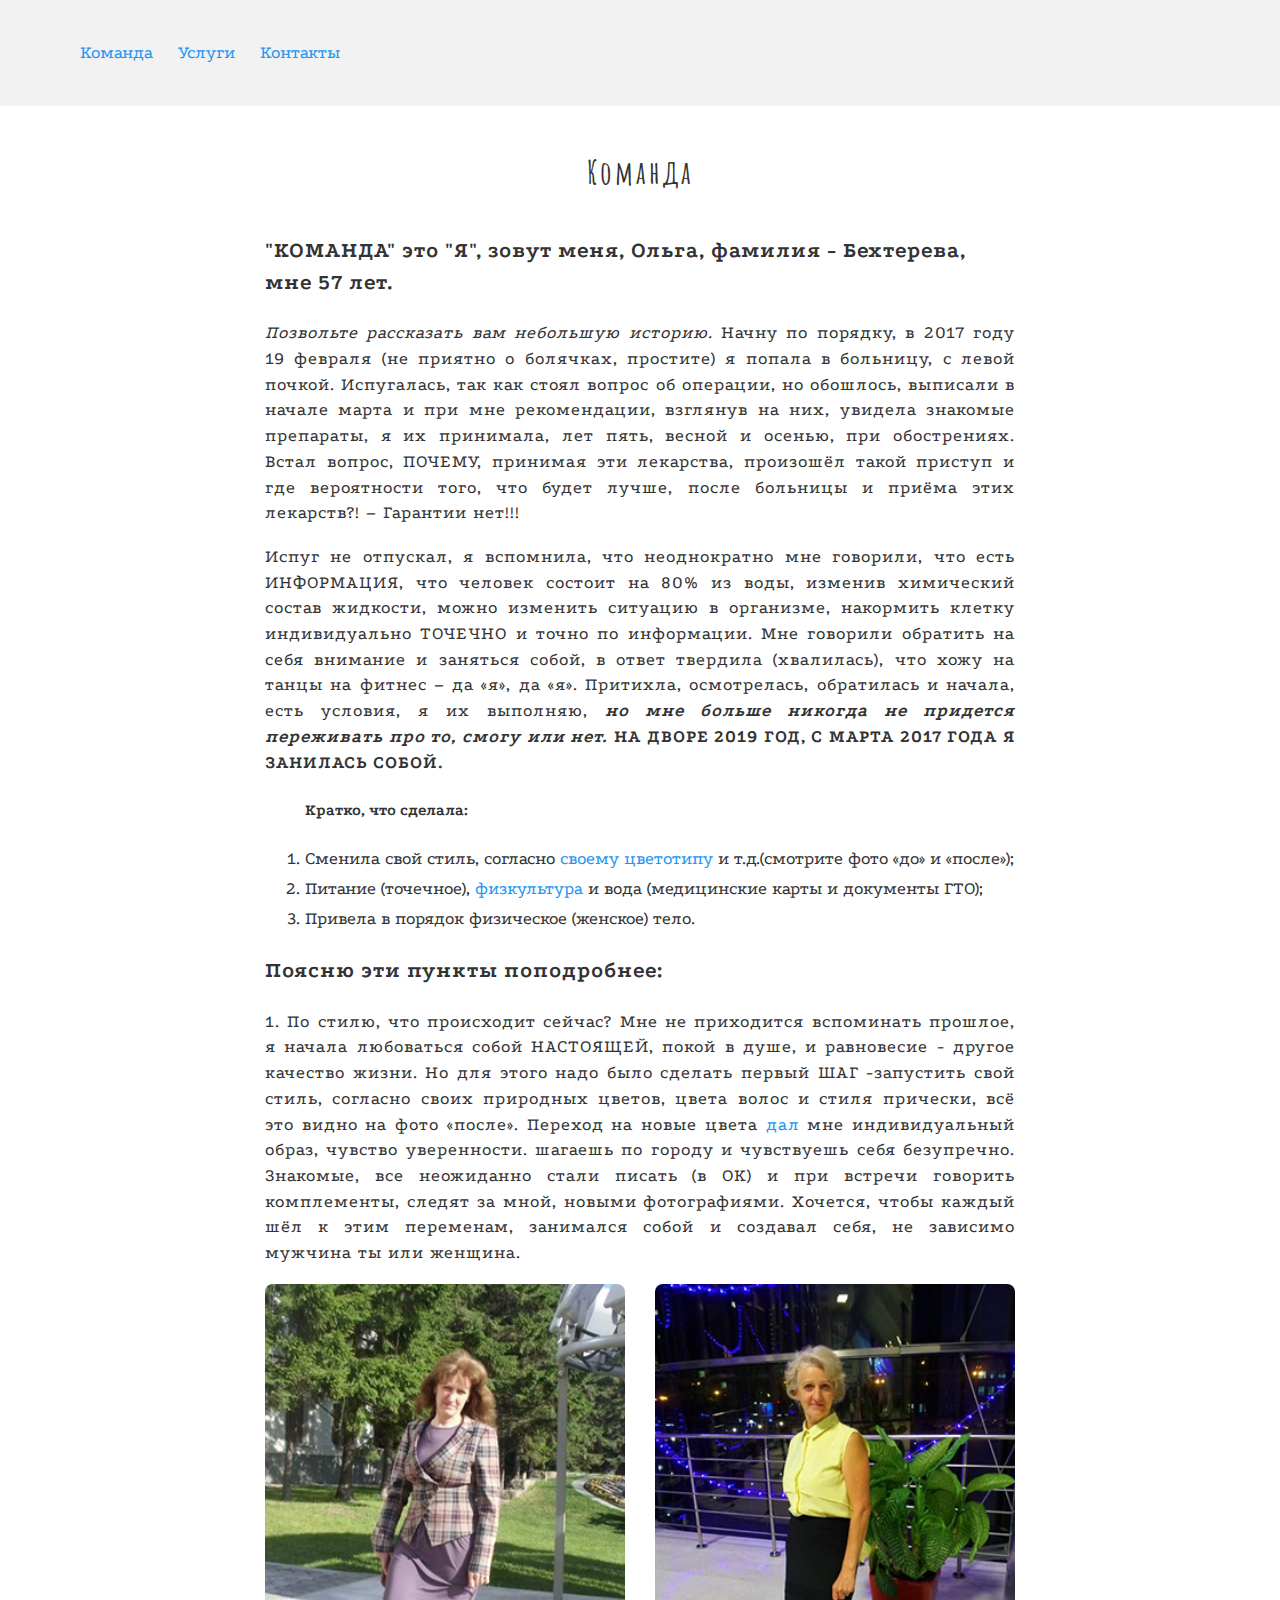
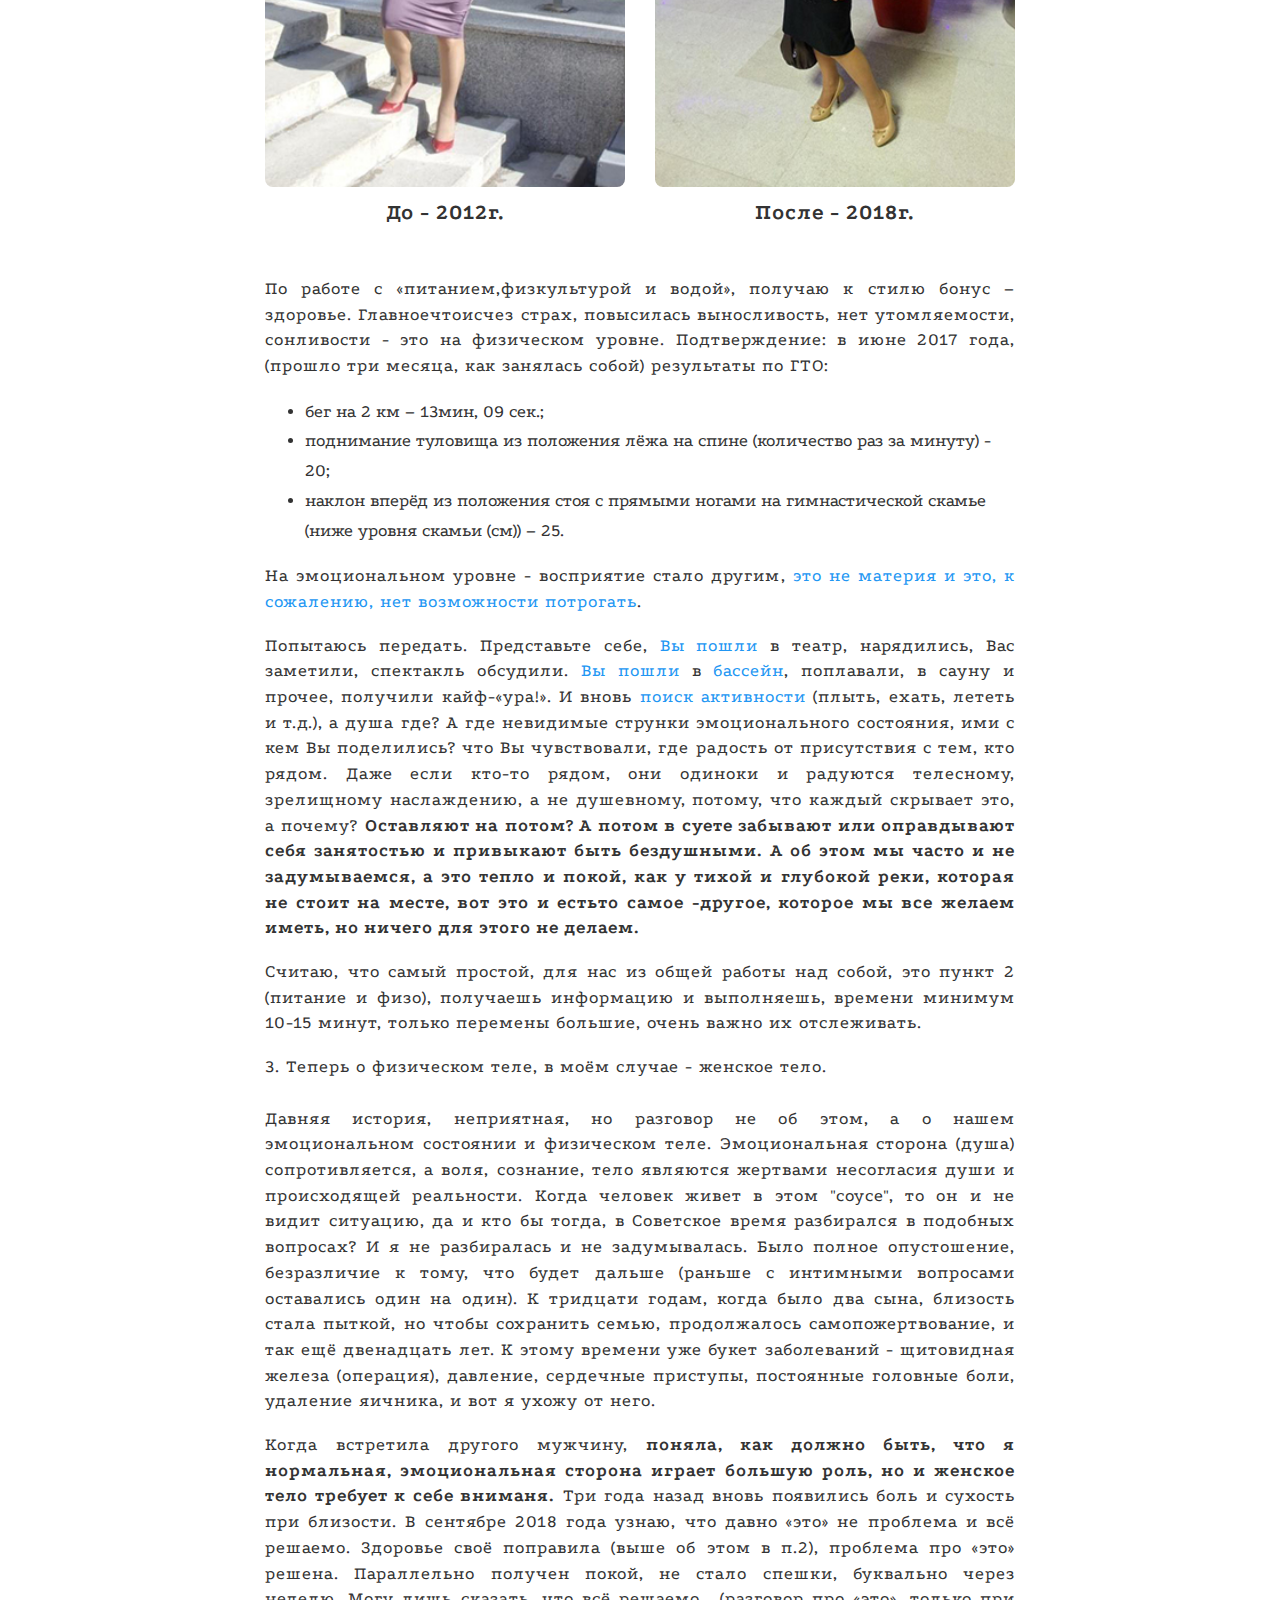
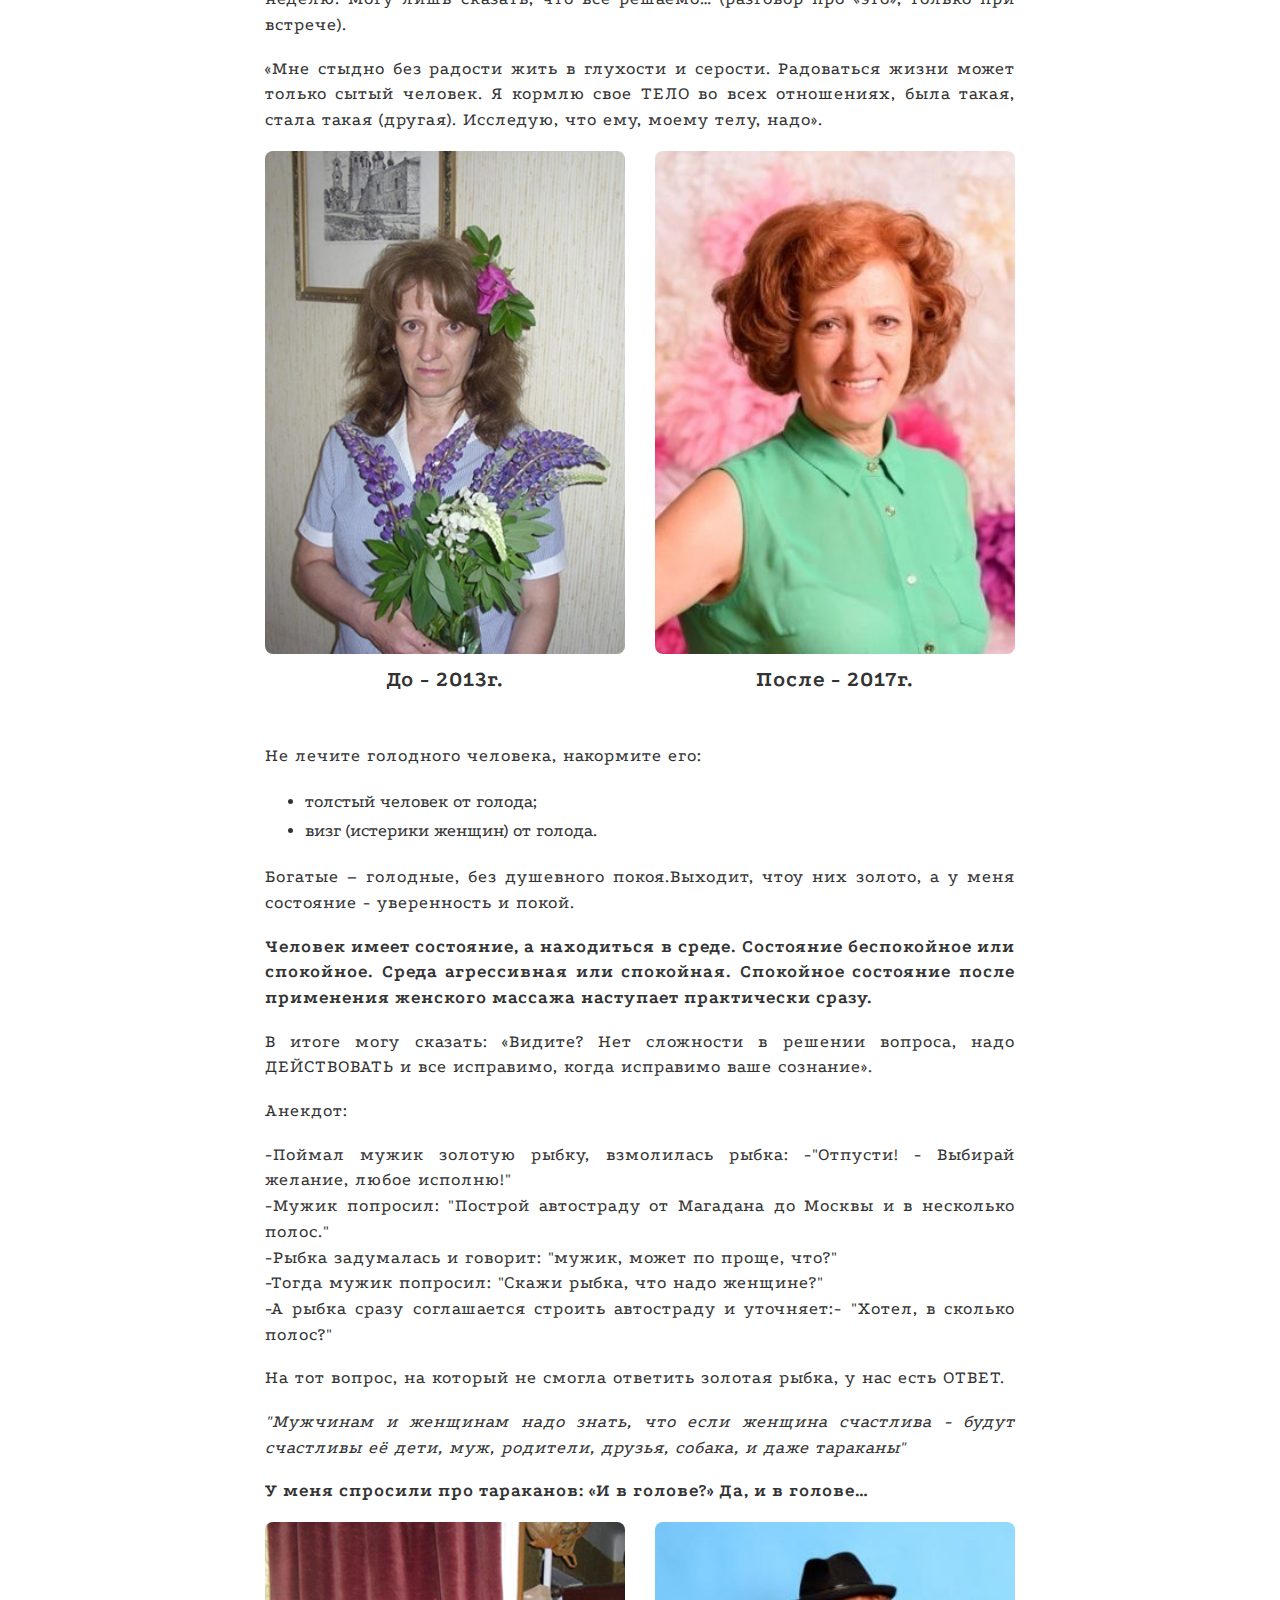
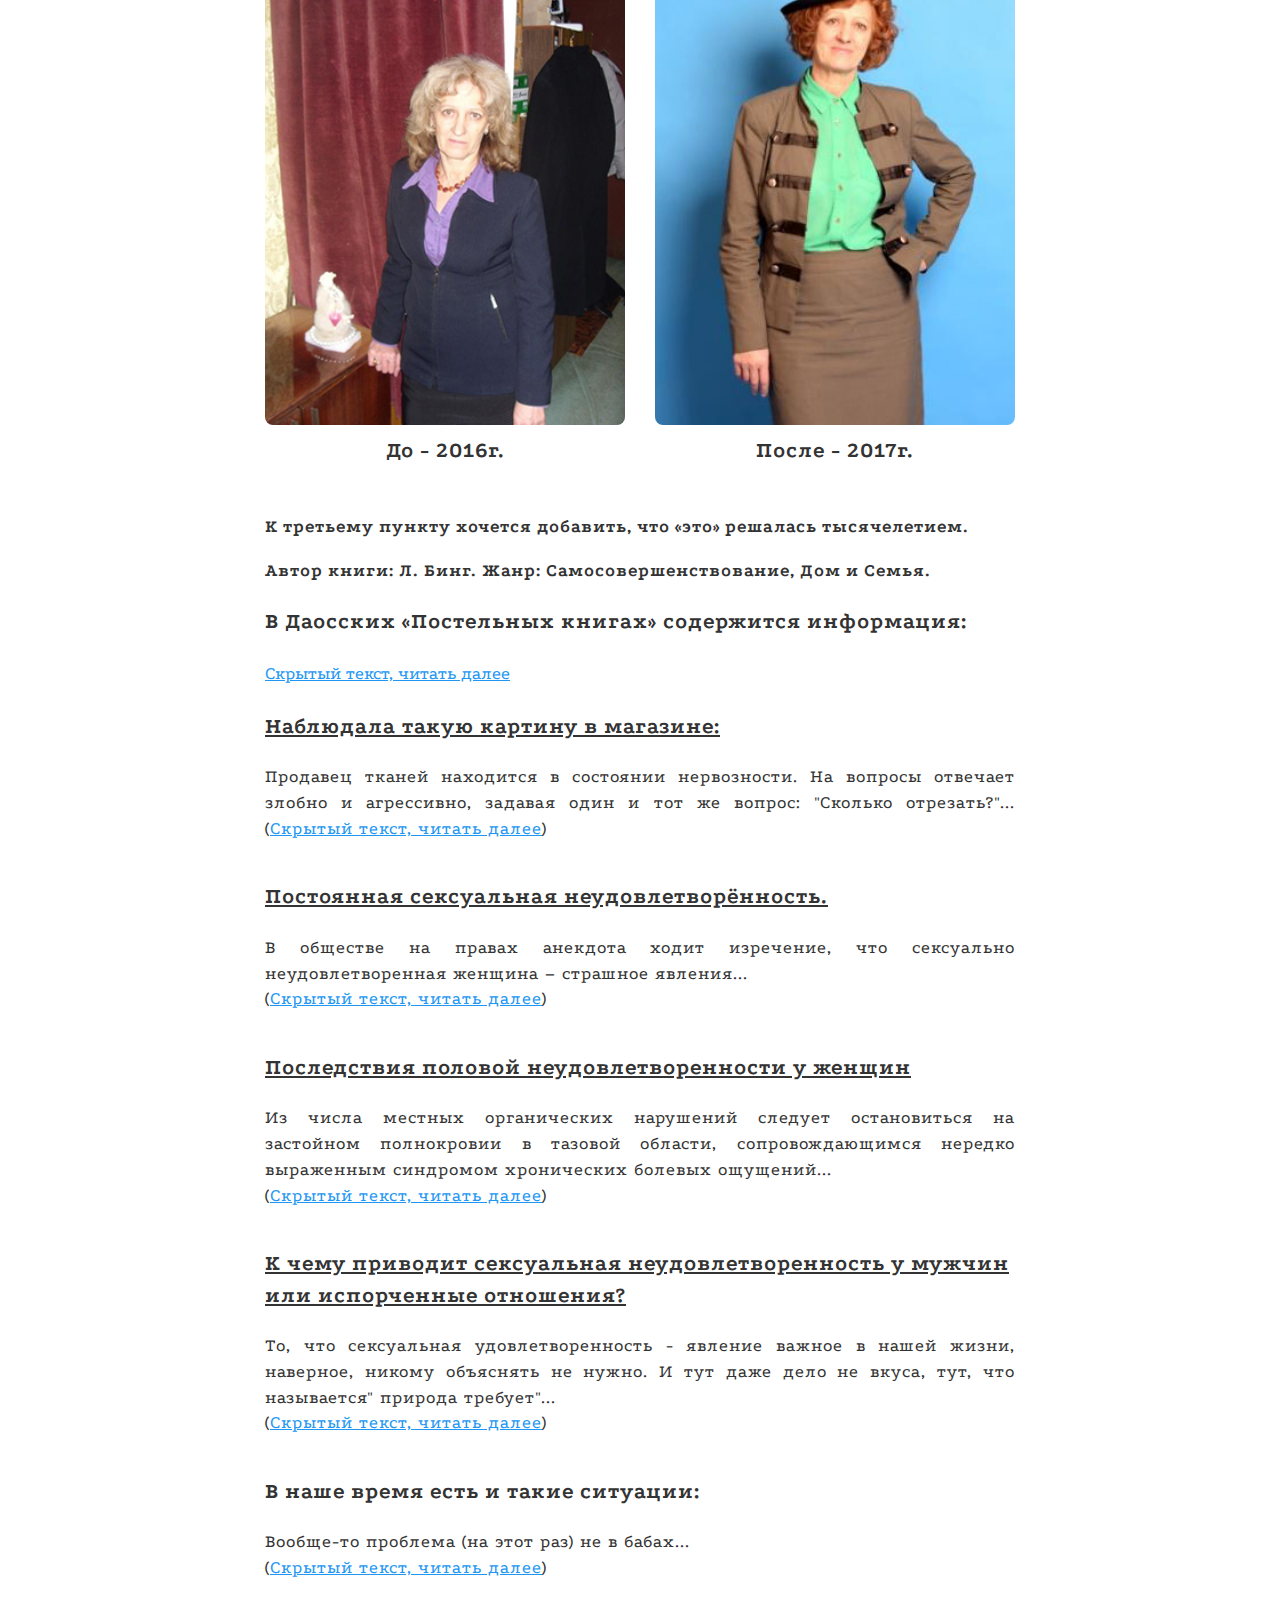
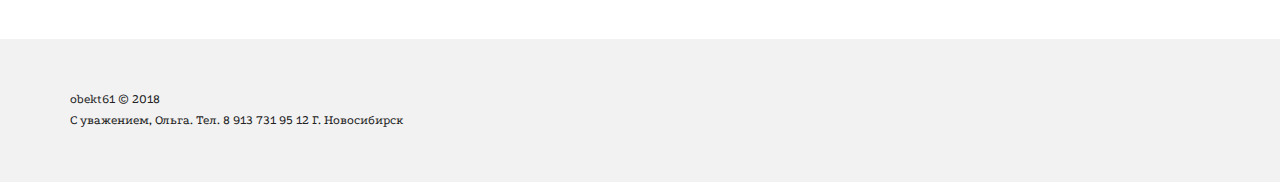
==== commit 22baa9ff: "Complete texts, change styles" ====
--- a/index.html
+++ b/index.html
@@ -5,7 +5,7 @@
 
 	<meta charset="utf-8">
 
-	<title>Title</title>
+	<title>obekt61 | Команда</title>
 	<meta name="description" content="">
 
 	<meta http-equiv="X-UA-Compatible" content="IE=edge">
@@ -69,44 +69,46 @@
 					<h3>"КОМАНДА" это "Я", зовут меня, Ольга, фамилия - Бехтерева, мне 57 лет.</h3>
 
 					<p>
-						<i>Позвольте рассказать вам небольшую историю.</i> Начну по порядку, в 2017 году 19 февраля (не приятно о
-						болячках, простите?) я попала в больницу, с левой почкой. Испугалась, так как стоял вопрос об операции, но
-						обошлось, выписали в начале марта и при мне рекомендации, взглянув на них, увидела знакомые препараты, я их
-						принимала, лет пять, весной и осенью, при обострениях. Встал вопрос, ПОЧЕМУ, принимая эти лекарства, произошёл
-						такой приступ и где вероятности того, что будет лучше, после больницы и приёма этих лекарств?! – Гарантии нет!!!
+						<span class="italic">Позвольте рассказать вам небольшую историю.</span> Начну по порядку, в 2017 году 19 февраля
+						(не приятно о болячках, простите) я попала в больницу, с левой почкой. Испугалась, так как стоял вопрос об
+						операции, но обошлось, выписали в начале марта и при мне рекомендации, взглянув на них, увидела знакомые
+						препараты, я их принимала, лет пять, весной и осенью, при обострениях. Встал вопрос, ПОЧЕМУ, принимая эти
+						лекарства, произошёл такой приступ и где вероятности того, что будет лучше, после больницы и приёма этих
+						лекарств?! – Гарантии нет!!!
 					</p>
 					<p>
 						Испуг не отпускал, я вспомнила, что неоднократно мне говорили, что есть ИНФОРМАЦИЯ, что человек состоит на 80% из
 						воды, изменив химический состав жидкости, можно изменить ситуацию в организме, накормить клетку индивидуально
 						ТОЧЕЧНО и точно по информации. Мне говорили обратить на себя внимание и заняться собой, в ответ твердила
 						(хвалилась), что хожу на танцы на фитнес – да «я», да «я». Притихла, осмотрелась, обратилась и начала, есть
-						условия, я их выполняю, <strong><i>но мне больше никогда не придется переживать про то, смогу или нет.</i></strong>
-						<strong>На дворе 2019 год, с марта 2017 года Я ЗАНИЛАСЬ СОБОЙ.</strong>
-						Испуг не отпускал, я вспомнила, что неоднократно мне говорили обратить на себя внимание и заняться собой, в ответ
-						твердила (хвалилась), что хожу на танцы, на фитнес – да «я», да «я». Притихла, осмотрелась, обратилась и начала,
-						(есть условия, я их выполняю) и каков же результат (здесь мои эмоции «глушить» надо). <strong>На дворе октябрь
-							2018 года, с марта 2017 года Я ЗАНИМАЮСЬ СОБОЙ.</strong>
+						условия, я их выполняю, <span class="bold italic">но мне больше никогда не придется переживать про то, смогу или
+							нет.</span> <span class="bold uppercase">На дворе 2019 год, с
+							марта 2017 года Я ЗАНИЛАСЬ СОБОЙ.</span>
 					</p>
 					<div>
 						<ol>
 							<h4>
 								Кратко, что сделала:
 							</h4>
-							<li>Сменила свой стиль, согласно цветов и т.д.(смотрите фото «до» и «после»);</li>
-							<li>Питание (точечное), физо и вода (медицинские карты и документы ГТО);</li>
+							<li>Сменила свой стиль, согласно <span class="colored">своему цветотипу</span> и т.д.(смотрите фото «до» и
+								«после»);</li>
+							<li>Питание (точечное), <span class="colored">физкультура</span> и вода (медицинские карты и документы ГТО);</li>
 							<li>Привела в порядок физическое (женское) тело.</li>
 						</ol>
 					</div>
 					<div>
-						<p>
-							1. По стилю, что происходит сейчас? Мне не приходится вспоминать прошлое, я начала любоваться собой НАСТОЯЩЕЙ, и
-							покой в душе, и равновесие - другое качество жизни. Но для этого надо было сделать - первый ШАГ: запустить свой
-							стиль, согласно своих природных цветов, цвета волос и стиля прически, всё это видно на фото «после». Переход на
-							новые цвета дали мне индивидуальный образ, чувство уверенности, шагаешь по городу и чувствуешь себя безупречно.
-							Знакомые, все неожиданно стали писать (в ОК) и при встречи говорить комплементы, следят за мной, новыми
-							фотографиями. Хочется, чтобы каждый шёл к этим переменам, занимался собой и создавал себя, не зависимо мужчина
-							ты
-							или женщина.
+						<h3>
+							Поясню эти пункты поподробнее:
+						</h3>
+						<p>
+							1. По стилю, что происходит сейчас?
+							Мне не приходится вспоминать прошлое, я начала любоваться собой НАСТОЯЩЕЙ, покой в душе, и равновесие - другое
+							качество жизни. Но для этого надо было сделать первый ШАГ -запустить свой стиль, согласно своих природных
+							цветов, цвета волос и стиля прически, всё это видно на фото «после». Переход на новые цвета <span class="colored">дал</span>
+							мне
+							индивидуальный образ, чувство уверенности. шагаешь по городу и чувствуешь себя безупречно. Знакомые, все
+							неожиданно стали писать (в ОК) и при встречи говорить комплементы, следят за мной, новыми фотографиями. Хочется,
+							чтобы каждый шёл к этим переменам, занимался собой и создавал себя, не зависимо мужчина ты или женщина.
 						</p>
 
 					</div>
@@ -120,14 +122,14 @@
 				<div class="col-sm-4 col-sm-push-2">
 					<div class="img">
 						<img src="img/3.jpg" alt="">
+						<h3>До - 2012г.</h3>
 					</div>
-					<h3>До - 2012г.</h3>
 				</div>
 				<div class="col-sm-4 col-sm-push-2">
 					<div class="img">
 						<img src="img/4.jpg" alt="">
+						<h3>После - 2018г.</h3>
 					</div>
-					<h3>После - 2018г.</h3>
 				</div>
 
 			</div>
@@ -136,9 +138,9 @@
 
 				<div class="col-sm-8 col-sm-push-2">
 					<p>
-						2. По работе с «питанием, физо и воде», получаю к стилю – здоровье. Главное исчез страх, повысилась выносливость,
-						нет утомляемости, сонливости - это на физическом уровне. Подтверждение: в июне 2017 года, (прошло три месяца, как
-						занялась собой) результаты по ГТО:
+						По работе с «питанием,физкультурой и водой», получаю к стилю бонус – здоровье. Главноечтоисчез страх, повысилась
+						выносливость, нет утомляемости, сонливости - это на физическом уровне. Подтверждение: в июне 2017 года, (прошло
+						три месяца, как занялась собой) результаты по ГТО:
 					</p>
 					<ul>
 						<li>бег на 2 км – 13мин, 09 сек.;</li>
@@ -146,16 +148,22 @@
 						<li>наклон вперёд из положения стоя с прямыми ногами на гимнастической скамье (ниже уровня скамьи (см)) – 25.</li>
 					</ul>
 					<p>
-						На эмоциональном, ценность в том, что восприятие стало другим, это не материя и не потрогать. Попытаюсь передать.
-						Представьте себе - пошли в театр, нарядились, Вас заметили, спектакль обсудили,в аквапарк, поплавали, в сауны и
-						прочее, получили кайф-«ура!» (завтра похвалились, ещё раз обсудили). И вновь искать (плыть, ехать, лететь и
-						т.д.),
-						а душа где? А где невидимые струнки эмоционального состояния, ими с кем поделились, что чувствовали, где радость
-						от присутствия с тем кто рядом, даже если кто-то рядом, они одиноки и радуются телесному, зрелищному наслаждению,
-						а не душевному, потому, что каждый скрывает это, почему? <strong>Оставляют на потом? А потом в суете забывают или
-							оправдывают себя занятостью и привыкают быть бездушными. А об этом мы часто и не задумываемся, а это тепло и
-							покой, как у тихой и глубокой реки, которая не стоит на месте, вот это и есть, другое, которое мы все желаем
-							иметь, но ничего для этого не делаем.</strong>
+						На эмоциональном уровне - восприятие стало другим, <span class="colored">это не материя и это, к сожалению, нет
+							возможности потрогать</span>.
+					</p>
+					<p>
+						Попытаюсь передать. Представьте себе, <span class="colored">Вы пошли</span> в театр, нарядились, Вас заметили,
+						спектакль обсудили. <span class="colored">Вы пошли</span> в
+						<span class="colored">бассейн</span>, поплавали, в сауну и прочее, получили кайф-«ура!». И вновь <span class="colored">поиск
+							активности</span> (плыть, ехать, лететь
+						и т.д.), а душа где? А где невидимые струнки эмоционального состояния, ими с кем Вы поделились? что Вы
+						чувствовали, где радость от присутствия с тем, кто рядом. Даже если кто-то рядом, они одиноки и радуются
+						телесному, зрелищному наслаждению, а не душевному, потому, что каждый скрывает это, а почему? <span class="bold">Оставляют
+							на потом?
+							А потом в суете забывают или оправдывают себя занятостью и привыкают быть бездушными. А об этом мы часто и не
+							задумываемся, а это тепло и покой, как у тихой и глубокой реки, которая не стоит на месте, вот это и естьто
+							самое
+							-другое, которое мы все желаем иметь, но ничего для этого не делаем.</span>
 					</p>
 					<p>
 						Считаю, что самый простой, для нас из общей работы над собой, это пункт 2 (питание и физо), получаешь информацию
@@ -163,28 +171,47 @@
 						выполняешь, времени минимум 10-15 минут, только перемены большие, очень важно их отслеживать.
 					</p>
 					<p>
-						3. Теперь о физическом теле, в моём случае - женское тело. Давняя история - неприятная, но разговор не об этом, а
-						о нашем эмоциональном состоянии и физическом теле. Эмоциональная сторона сопротивляется, а воля, сознание, тело
-						отдают в жертву (но разбираться в этом, да и кто бы в этом разбирался? Не могла), да было полное опустошение,
-						безразличие на то, что будет дальше (раньше с интимными вопросами оставались один на один). К тридцати годам,
-						когда было два сына, близость стала пыткой, но чтобы сохранить семью, вновь в жертвы, и так ещё двенадцать лет,
-						на
-						этот момент уже букет заболеваний (щитовидная железа (операция), давление, сердечные приступы, постоянные
-						головные
-						боли, удаление яичника), и вот я ухожу от него. Когда встретила другого мужчину, <strong> поняла, как должно
-							быть,
-							что я нормальная, эмоциональная сторона играет большую роль, но и женское тело требует к себе внимание.</strong>
-						Три года назад вновь появились боль и сухость при близости. В сентябре 2018 года узнаю, что давно «это» не
-						проблема и всё решаемо. Здоровье своё поправила (выше об этом в п.2), проблема про «это» решена. Параллельно
-						получен покой, не стало спешки, буквально через неделю. Могу лишь сказать, что всё решаемо… (разговор про «это»,
-						только при встрече).
+						3. Теперь о физическом теле, в моём случае - женское тело. <br>
+						<br>
+						Давняя история, неприятная, но разговор не об этом, а о нашем эмоциональном состоянии и физическом теле.
+						Эмоциональная сторона (душа) сопротивляется, а воля, сознание, тело являются жертвами несогласия души и
+						происходящей реальности. Когда человек живет в этом "соусе", то он и не видит ситуацию, да и кто бы тогда, в
+						Советское время разбирался в подобных вопросах? И я не разбиралась и не задумывалась. Было полное опустошение,
+						безразличие к тому, что будет дальше (раньше с интимными вопросами оставались один на один). К тридцати годам,
+						когда было два сына, близость стала пыткой, но чтобы сохранить семью, продолжалось самопожертвование, и так ещё
+						двенадцать лет. К этому времени уже букет заболеваний - щитовидная железа (операция), давление, сердечные
+						приступы, постоянные головные боли, удаление яичника, и вот я ухожу от него.
+					</p>
+					<p>
+						Когда встретила другого мужчину, <span class="bold">поняла, как должно быть, что я нормальная, эмоциональная
+							сторона играет большую
+							роль, но и женское тело требует к себе вниманя.</span> Три года назад вновь появились боль и сухость при
+						близости. В
+						сентябре 2018 года узнаю, что давно «это» не проблема и всё решаемо. Здоровье своё поправила (выше об этом в
+						п.2), проблема про «это» решена. Параллельно получен покой, не стало спешки, буквально через неделю. Могу лишь
+						сказать, что всё решаемо… (разговор про «это», только при встрече).
 					</p>
 					<p>
 						«Мне стыдно без радости жить в глухости и серости. Радоваться жизни может только сытый человек. Я кормлю свое
-						ТЕЛО
-						во всех отношениях, была такая, стала такая.
-						Исследую, что ему надо».
-					</p>
+						ТЕЛО во всех отношениях, была такая, стала такая (другая). Исследую, что ему, моему телу, надо».
+					</p>
+				</div>
+
+			</div>
+
+			<div class="row">
+
+				<div class="col-sm-4 col-sm-push-2">
+					<div class="img">
+						<img src="img/5.jpg" alt="">
+						<h3>До - 2013г.</h3>
+					</div>
+				</div>
+				<div class="col-sm-4 col-sm-push-2">
+					<div class="img">
+						<img src="img/6.jpg" alt="">
+						<h3>После - 2017г.</h3>
+					</div>
 				</div>
 
 			</div>
@@ -200,29 +227,27 @@
 						<li>визг (истерики женщин) от голода.</li>
 					</ul>
 					<p>
-						Богатые, голодные без душевного покоя и выходит у них золото, а у меня состояние, уверенность и покой.
-					</p>
-					<p>
-						<strong>
-							Человек иметь состояние, а находиться в среде.
-							Состояние: беспокойное или спокойное.
-							Среда: агрессивная или спокойная
-							Спокойное состояние после применения женского массажа, наступает практически сразу.
-						</strong>
-					</p>
-					<p>
-						В итоге могу сказать: «Видите? Нет сложности в решении вопроса, надо ДЕЛАТЬ ДЕЙСТВИЯ и все исправимо, когда
-						исправимо ваше сознание».
+						Богатые – голодные, без душевного покоя.Выходит, чтоу них золото, а у меня состояние - уверенность и покой.
+					</p>
+					<p>
+						<span class="bold">
+							Человек имеет состояние, а находиться в среде. Состояние беспокойное или спокойное. Среда агрессивная или
+							спокойная. Спокойное состояние после применения женского массажа наступает практически сразу.
+						</span>
+					</p>
+					<p>
+						В итоге могу сказать: «Видите? Нет сложности в решении вопроса, надо ДЕЙСТВОВАТЬ и все исправимо, когда исправимо
+						ваше сознание».
 					</p>
 					<p>
 						Анекдот:
 					</p>
 					<p>
-						- Поймал мужик золотую рыбку, взмолилась рыбка: -"Отпусти! - Выбирай желание, любое исполню!" Мужик попросил:- "
-						Построй автостраду от Магадана до Москвы и в несколько полос." Рыбка задумалась и говорит:-"мужик, может по
-						проще,
-						что?" Тогда мужик попросил:- "Скажи рыбка, что надо женщине?" А рыбка сразу соглашается строить автостраду и
-						уточняет:- "Хотел, в сколько полос?"
+						-Поймал мужик золотую рыбку, взмолилась рыбка: -"Отпусти! - Выбирай желание, любое исполню!"<br>
+						-Мужик попросил: "Построй автостраду от Магадана до Москвы и в несколько полос."<br>
+						-Рыбка задумалась и говорит: "мужик, может по проще, что?" <br>
+						-Тогда мужик попросил: "Скажи рыбка, что надо женщине?" <br>
+						-А рыбка сразу соглашается строить автостраду и уточняет:- "Хотел, в сколько полос?"
 					</p>
 					<p>
 						На тот вопрос, на который не смогла ответить золотая рыбка, у нас есть ОТВЕТ.
@@ -234,28 +259,10 @@
 						</i>
 					</p>
 					<p>
-						<strong>
+						<span class="bold">
 							У меня спросили про тараканов: «И в голове?» Да, и в голове…
-						</strong>
-					</p>
-				</div>
-
-			</div>
-
-
-			<div class="row">
-
-				<div class="col-sm-4 col-sm-push-2">
-					<div class="img">
-						<img src="img/5.jpg" alt="">
-					</div>
-					<h3>До - 2013г.</h3>
-				</div>
-				<div class="col-sm-4 col-sm-push-2">
-					<div class="img">
-						<img src="img/6.jpg" alt="">
-					</div>
-					<h3>После - 2017г.</h3>
+						</span>
+					</p>
 				</div>
 
 			</div>
@@ -265,14 +272,15 @@
 				<div class="col-sm-4 col-sm-push-2">
 					<div class="img">
 						<img src="img/7.jpg" alt="">
+						<h3>До - 2016г.</h3>
 					</div>
-					<h3>До - 2016г.</h3>
+
 				</div>
 				<div class="col-sm-4 col-sm-push-2">
 					<div class="img">
 						<img src="img/8.jpg" alt="">
+						<h3>После - 2017г.</h3>
 					</div>
-					<h3>После - 2017г.</h3>
 				</div>
 
 			</div>
@@ -290,8 +298,8 @@
 						</strong>
 					</p>
 					<h3>В Даосских «Постельных книгах» содержится информация:</h3>
-					(<a href="#" class="spoiler-link" id="spoiler1">Скрытый текст, читать далее...</a>)
- 
+					<a href="#" class="spoiler-link" id="spoiler1">Скрытый текст, читать далее</a>
+
 					<div class="spoiler-content" id="spoiler1Content">
 						<ul>
 							<li>о специальном сексуальном массаже;</li>
@@ -353,8 +361,8 @@
 
 					<p>
 						Продавец тканей находится в состоянии нервозности. На вопросы отвечает злобно и агрессивно, задавая один и тот же
-						вопрос: "Сколько отрезать?"…
-						(<a class="spoiler-link" id="spoiler2" href="#">Скрытый текст, читать далее...</a>) <br>
+						вопрос: "Сколько отрезать?"...
+						(<a class="spoiler-link" id="spoiler2" href="#">Скрытый текст, читать далее</a>) <br>
 
 						<div class="spoiler-content" id="spoiler2Content">
 							Дерганье в руках.
@@ -449,7 +457,7 @@
 
 					<p>
 						В обществе на правах анекдота ходит изречение, что сексуально неудовлетворенная женщина – страшное
-						явление…(<a href="#" class="spoiler-link" id="spoiler3">Скрытый текст, читать далее...</a>) <br>
+						явления... <br> (<a href="#" class="spoiler-link" id="spoiler3">Скрытый текст, читать далее</a>)
 
 						<div class="spoiler-content" id="spoiler3Content">
 
@@ -533,8 +541,8 @@
 
 					<p>
 						Из числа местных органических нарушений следует остановиться на застойном полнокровии в тазовой области,
-						сопровождающимся нередко выраженным синдромом хронических болевых ощущений…
-						(<a href="#" class="spoiler-link" id="spoiler4">Cкрытый текст, читать далее...</a>) <br>
+						сопровождающимся нередко выраженным синдромом хронических болевых ощущений... <br>
+						(<a href="#" class="spoiler-link" id="spoiler4">Cкрытый текст, читать далее</a>)
 
 						<div class="spoiler-content" id="spoiler4Content">
 
@@ -935,165 +943,166 @@
 
 				<p>
 					То, что сексуальная удовлетворенность - явление важное в нашей жизни, наверное, никому объяснять не нужно.
-					И тут даже дело не вкуса, тут, что называется" природа требует"… (<a href="#" class="spoiler-link" id="spoiler5">Скрытый
+					И тут даже дело не вкуса, тут, что называется" природа требует"... <br> (<a href="#" class="spoiler-link" id="spoiler5">Скрытый
 						текст, читать далее</a>)
 
-				<div class="spoiler-content" id="spoiler5Content">
-
-				<p>
-					Однако требует то, она требует, да вот насколько мы её слушаем, насколько оказываемся исполнительны?
-					И каковы, кстати сказать, результаты подобной нашей неисполнительности в отношении данного требования?
-				</p>
-
-				<p>
-					<span class="bold">Мы обычно думаем, что сексуальность,</span> то есть проще говоря секс – это <span class="bold">отношения</span>.
-					А потому, когда речь идет о сексуальных расстройствах, все представляют себе лишь разнообразные сексуальные
-					отклонения: фетишизм, вуайеризм, эксгибиционизм и т.п.
-					В лучшем случае, некоторые из нас готовы посчитать сексуальным нарушением мужскую импотенцию и
-					преждевременную эякуляцию или на худой конец - отсутствие оргазма у женщины.
-					<span class="bold">
-						Но думать, что сексуальные расстройства только этим ограничиваются - это большое заблуждение!
-					</span>
-				</p>
-
-				<p>
-					Отношения присутствуют в нашей жизни, как звездное небо над землей, распростертое от края до края.
-					А сексуальность каждого конкретного человека - это сложнейшее психическое образование, пронизанное
-					различными,
-					скрытыми от сознания составляющими и характеризующееся множеством утонченных нюансов.
-				</p>
-
-				<p>
-					Само понятие сексуальность - это отнюдь не прихоть, не придаток к жизни.
-					Она эту жизнь большей частью и формирует, она обеспечивает нам бездну положительных переживаний.
-					<span class="bold">Причем это даже касается не столько самого секса, сколько жизни как таковой, отношений.
-						<span class="underlined">Наконец, нельзя забывать, что сексуальность — это еще и потребность.</span>
-						</>
-				</p>
-
-				<p>
-					Конечно не такая жесткая, как в воздухе и еде, но поверьте ничуть не меньше!
-					<span class="bold">
-						Если же потребность не удовлетворяется должным образом, то возникает существенный психологический
-						дискомфорт.
-						Может возникнуть крайне неприятное чувство внутреннего напряжения ( зачастую прямо тревоги!) или
-						ощущение бессмысленности жизни,
-						подавленность и может привести к депрессии когда уже ничего не хочется, даже жизнь не мила.
-					</span>
-				</p>
-
-				<p>
-					Причем удовлетворение сексуальной потребности- это вопрос прежде всего качества, а не количества.
-					Даже если у человека есть сексуальные отношения, это ещё не значит, что его сексуальная потребность
-					удовлетворена.
-					Даже если он благополучно переживает оргазмы, испытывает удовольствие — это еще далеко не все. Важно то,
-					"как" он переживает.
-
-					<span class="bold">
-						<span class="underlined">
-							И это опять-таки вопрос не «поз» и всяческой новизны в сексе, это вопрос качества переживания,
-							силы эмоционального отклика, подлинности психологического контакта.
-							Но именно эти, самые существенные, моменты, как правило, и выпускаются нами из виду.
-						</span>
-					</span>
-
-				</p>
-
-				<p>
-					Можно, конечно, относиться к сексуальности свысока, отрицать её, можно относиться к ней нейтрально, можно
-					вообще никак не относиться, дело,
-					как говорится хозяйское, но о последствиях этой" относительности" все должны знать.
-				</p>
-
-				<p>
-					<span class="bold">Во-первых,</span> если необходимого качества удовлетворения этой нашей потребности не
-					достигается, жизнь
-					теряет свой блеск и аромат.
-					<span class="bold">Во-вторых,</span> возникает чувство тревоги, внутреннего напряжения или даже депрессии.
-					<span class="bold">В-третьих,</span> формируются невротические симптомы- разнообразные фобии, навязчивости, страхи
-					и т.п.
-				</p>
-
-				<p>
-					После того, как эта мерзость сформируется, пути к отступлению уже закрыты.
-					Человек, испытывающий чувство тревоги или находящийся в депрессии, лишается своего сексуального тонуса, ему
-					уже ничего не хочется, ничего ему не надо,
-					а секса-то — тем более! Вот и всё, порочный круг и замкнулся: сначала проигнорировали живительную силу
-					( оставили собственную сексуальность неудовлетворенной или, без должного удовлетворения), а потом к ней и
-					не подступиться, мосты уже сожжены.
-					Понятное дело, в подобных случаях, а их через один, сексуальной революцией проблемы не решишь;
-					а выход же в свободное «сексуальное плавание» обернется «погружением без всплытия».
-				</p>
-
-				<p>
-					<span class="bold">
-						И вот глядишь, человек уже и отказывается от своей сексуальности вовсе, однако же можно ли от неё
-						отказаться?
-						Она так или иначе, все равно найдет себе выход, и этот выход будет разумеется, невротическим.
-						Носителем такого невроза называют «старыми девами» или «мужиками без хозяйства», «старыми козлами» —
-						черт знает как их ещё называют.
-						Такие люди как правило, воинственны, но не потому что воюют, а потому что не знают, куда им их боевую
-						мощь деть.
-					</span>
-				</p>
-
-				<p>
-					Среди них встречаются и свихнувшиеся «поборники морали», готовые законодательным путем запретить всякую
-					половую активность,
-					вынудив людей оплодотворяться исключительно пробирочным способом, и те, кто напротив, всем своим видом
-					демонстрируют готовность к чему-то "эдакому",
-					на что, впрочем, никогда не решатся, но изведут себя и другим нервы порядком измотают, что приведет к
-					чувству внутренней опустошенности, за которой,
-					гляди, и депрессия поспешает, и жизнь ветшает.
-				</p>
-
-				<p>
-					<span class="bold">
-						<span class="underlined">
-							Вот почему нужно беречь себя от стрессов и внимательно относиться к своему организму и своим
-							потребностям, а не игнорировать,
-							их считая это несущественным, поскольку все это сказывается на качестве нашей жизни, на состоянии
-							нашего психического здоровья!
-						</span>
-						Если у мужчины или женщины имеется проблема неудовлетворенности, то они ни о чём другом думать больше
-						не могут.
-						Все мысли будут заняты этой проблемой. Человек не может ни расслабиться, ни заняться работой, ни
-						семьёй, НИЧЕМ.
-					</span>
-				</p>
-
-				<p>
-					Он будет физически присутствовать где-то, но в мыслях находиться в своей больной проблеме.
-					Пока данная проблема не решена – человек не живёт, он просто пребывает, не более.
-					Это выливается со временем в ощущение бессмысленности жизни, запои, теряется ценность жизни, ничего не
-					радует.
-					<span class="bold">
-						Человек успешен, когда у него в семье полная гармония и физическая и эмоционально-чувственная.
-					</span>
-				</p>
-
-				<p>
-					Нужно понимать, что это такой же орган нашего тела, как и сердце, и печень, и должно функционировать в
-					правильном режиме.
-					Почему, когда у нас недомогает, какой-то орган, мы идём и решаем эту проблему, а с этим органом – всё.
-					Впадаем в стеснение, не можем говорить итд – это такой же орган, как и все другие, у него свои функции,
-					предназначение.
-					При нарушении функции, тут же отражается на психо-эмоциональном состоянии человека, как и
-					психо-эмоциональное состояние,
-					тут же отражается на работе функции организма (происходят сбои).
-				</p>
-
-				<p>
-					<span class="bold">
-						Женская и мужская неудовлетворенность – РЕШАЕМА, как и решаемо их восстановление функций – этим нужно
-						занятья, т.е уделить себе время. ВОЗРАСТ НЕ ПОМЕХА.
-					</span>
-					У большинства проблем все причины носят психологический характер, и идут с детства.
-					<span class="bold">
-						Кто хочет ЖИТЬ, РАДОВАТЬСЯ, ДАРИТЬ РАДОСТЬ И ПОЛУЧАТЬ, тот задумывается и совершает действия. А кто не
-						хочет, тот ноет и ноет – т.к выгодно это.
-					</span>
-				</p>
+					<div class="spoiler-content" id="spoiler5Content">
+
+						<p>
+							Однако требует то, она требует, да вот насколько мы её слушаем, насколько оказываемся исполнительны?
+							И каковы, кстати сказать, результаты подобной нашей неисполнительности в отношении данного требования?
+						</p>
+
+						<p>
+							<span class="bold">Мы обычно думаем, что сексуальность,</span> то есть проще говоря секс – это <span class="bold">отношения</span>.
+							А потому, когда речь идет о сексуальных расстройствах, все представляют себе лишь разнообразные сексуальные
+							отклонения: фетишизм, вуайеризм, эксгибиционизм и т.п.
+							В лучшем случае, некоторые из нас готовы посчитать сексуальным нарушением мужскую импотенцию и
+							преждевременную эякуляцию или на худой конец - отсутствие оргазма у женщины.
+							<span class="bold">
+								Но думать, что сексуальные расстройства только этим ограничиваются - это большое заблуждение!
+							</span>
+						</p>
+
+						<p>
+							Отношения присутствуют в нашей жизни, как звездное небо над землей, распростертое от края до края.
+							А сексуальность каждого конкретного человека - это сложнейшее психическое образование, пронизанное
+							различными,
+							скрытыми от сознания составляющими и характеризующееся множеством утонченных нюансов.
+						</p>
+
+						<p>
+							Само понятие сексуальность - это отнюдь не прихоть, не придаток к жизни.
+							Она эту жизнь большей частью и формирует, она обеспечивает нам бездну положительных переживаний.
+							<span class="bold">Причем это даже касается не столько самого секса, сколько жизни как таковой, отношений.
+								<span class="underlined">Наконец, нельзя забывать, что сексуальность — это еще и потребность.</span>
+								</>
+						</p>
+
+						<p>
+							Конечно не такая жесткая, как в воздухе и еде, но поверьте ничуть не меньше!
+							<span class="bold">
+								Если же потребность не удовлетворяется должным образом, то возникает существенный психологический
+								дискомфорт.
+								Может возникнуть крайне неприятное чувство внутреннего напряжения ( зачастую прямо тревоги!) или
+								ощущение бессмысленности жизни,
+								подавленность и может привести к депрессии когда уже ничего не хочется, даже жизнь не мила.
+							</span>
+						</p>
+
+						<p>
+							Причем удовлетворение сексуальной потребности- это вопрос прежде всего качества, а не количества.
+							Даже если у человека есть сексуальные отношения, это ещё не значит, что его сексуальная потребность
+							удовлетворена.
+							Даже если он благополучно переживает оргазмы, испытывает удовольствие — это еще далеко не все. Важно то,
+							"как" он переживает.
+
+							<span class="bold">
+								<span class="underlined">
+									И это опять-таки вопрос не «поз» и всяческой новизны в сексе, это вопрос качества переживания,
+									силы эмоционального отклика, подлинности психологического контакта.
+									Но именно эти, самые существенные, моменты, как правило, и выпускаются нами из виду.
+								</span>
+							</span>
+
+						</p>
+
+						<p>
+							Можно, конечно, относиться к сексуальности свысока, отрицать её, можно относиться к ней нейтрально, можно
+							вообще никак не относиться, дело,
+							как говорится хозяйское, но о последствиях этой" относительности" все должны знать.
+						</p>
+
+						<p>
+							<span class="bold">Во-первых,</span> если необходимого качества удовлетворения этой нашей потребности не
+							достигается, жизнь
+							теряет свой блеск и аромат.
+							<span class="bold">Во-вторых,</span> возникает чувство тревоги, внутреннего напряжения или даже депрессии.
+							<span class="bold">В-третьих,</span> формируются невротические симптомы- разнообразные фобии, навязчивости,
+							страхи
+							и т.п.
+						</p>
+
+						<p>
+							После того, как эта мерзость сформируется, пути к отступлению уже закрыты.
+							Человек, испытывающий чувство тревоги или находящийся в депрессии, лишается своего сексуального тонуса, ему
+							уже ничего не хочется, ничего ему не надо,
+							а секса-то — тем более! Вот и всё, порочный круг и замкнулся: сначала проигнорировали живительную силу
+							( оставили собственную сексуальность неудовлетворенной или, без должного удовлетворения), а потом к ней и
+							не подступиться, мосты уже сожжены.
+							Понятное дело, в подобных случаях, а их через один, сексуальной революцией проблемы не решишь;
+							а выход же в свободное «сексуальное плавание» обернется «погружением без всплытия».
+						</p>
+
+						<p>
+							<span class="bold">
+								И вот глядишь, человек уже и отказывается от своей сексуальности вовсе, однако же можно ли от неё
+								отказаться?
+								Она так или иначе, все равно найдет себе выход, и этот выход будет разумеется, невротическим.
+								Носителем такого невроза называют «старыми девами» или «мужиками без хозяйства», «старыми козлами» —
+								черт знает как их ещё называют.
+								Такие люди как правило, воинственны, но не потому что воюют, а потому что не знают, куда им их боевую
+								мощь деть.
+							</span>
+						</p>
+
+						<p>
+							Среди них встречаются и свихнувшиеся «поборники морали», готовые законодательным путем запретить всякую
+							половую активность,
+							вынудив людей оплодотворяться исключительно пробирочным способом, и те, кто напротив, всем своим видом
+							демонстрируют готовность к чему-то "эдакому",
+							на что, впрочем, никогда не решатся, но изведут себя и другим нервы порядком измотают, что приведет к
+							чувству внутренней опустошенности, за которой,
+							гляди, и депрессия поспешает, и жизнь ветшает.
+						</p>
+
+						<p>
+							<span class="bold">
+								<span class="underlined">
+									Вот почему нужно беречь себя от стрессов и внимательно относиться к своему организму и своим
+									потребностям, а не игнорировать,
+									их считая это несущественным, поскольку все это сказывается на качестве нашей жизни, на состоянии
+									нашего психического здоровья!
+								</span>
+								Если у мужчины или женщины имеется проблема неудовлетворенности, то они ни о чём другом думать больше
+								не могут.
+								Все мысли будут заняты этой проблемой. Человек не может ни расслабиться, ни заняться работой, ни
+								семьёй, НИЧЕМ.
+							</span>
+						</p>
+
+						<p>
+							Он будет физически присутствовать где-то, но в мыслях находиться в своей больной проблеме.
+							Пока данная проблема не решена – человек не живёт, он просто пребывает, не более.
+							Это выливается со временем в ощущение бессмысленности жизни, запои, теряется ценность жизни, ничего не
+							радует.
+							<span class="bold">
+								Человек успешен, когда у него в семье полная гармония и физическая и эмоционально-чувственная.
+							</span>
+						</p>
+
+						<p>
+							Нужно понимать, что это такой же орган нашего тела, как и сердце, и печень, и должно функционировать в
+							правильном режиме.
+							Почему, когда у нас недомогает, какой-то орган, мы идём и решаем эту проблему, а с этим органом – всё.
+							Впадаем в стеснение, не можем говорить итд – это такой же орган, как и все другие, у него свои функции,
+							предназначение.
+							При нарушении функции, тут же отражается на психо-эмоциональном состоянии человека, как и
+							психо-эмоциональное состояние,
+							тут же отражается на работе функции организма (происходят сбои).
+						</p>
+
+						<p>
+							<span class="bold">
+								Женская и мужская неудовлетворенность – РЕШАЕМА, как и решаемо их восстановление функций – этим нужно
+								занятья, т.е уделить себе время. ВОЗРАСТ НЕ ПОМЕХА.
+							</span>
+							У большинства проблем все причины носят психологический характер, и идут с детства.
+							<span class="bold">
+								Кто хочет ЖИТЬ, РАДОВАТЬСЯ, ДАРИТЬ РАДОСТЬ И ПОЛУЧАТЬ, тот задумывается и совершает действия. А кто не
+								хочет, тот ноет и ноет – т.к выгодно это.
+							</span>
+						</p>
 				</p>
 
 				<p>
@@ -1302,9 +1311,9 @@
 
 			</div>
 
-		</p>
-
-			</div> <!-- /col -->
+			</p>
+
+		</div> <!-- /col -->
 
 		</div> <!-- /row -->
 
@@ -1316,8 +1325,8 @@
 					В наше время есть и такие ситуации:
 				</h3>
 				<p>
-					Вообще-то проблема (на этот раз) не в бабах... (<a href="#" class="spoiler-link" id="spoiler6">Скрытый текст,
-						читать далее</a>) <br>
+					Вообще-то проблема (на этот раз) не в бабах... <br>(<a href="#" class="spoiler-link" id="spoiler6">Скрытый текст,
+						читать далее</a>)
 
 					<div class="spoiler-content" id="spoiler6Content">
 
@@ -1401,37 +1410,39 @@
 							стоя быть, лучше полежать и подремать! У мужчин наступает психологическая импотенция!
 						</p>
 
+						<div class="arcticles">
+							<p>
+								<h4>Ихин Досс. 3 октября, 11:08</h4>
+								<p>пятьдесят седьмой год.... Постоянное общение со сложными группами человекообразных. Но не знаю.... А что за
+									зверь такой, импотенция... да ещё и психологическая?! ))))))</p>
+							</p>
+							<p>
+								<h4>Калерия Семеняк. 2 октября, 22:54</h4>
+								Сейчас я пожилая женщина, но и раньше (всегда-всегда) считала, что самым культурным было светское общество, в
+								котором разговоры о сексе, тем более нытьё (подобно Вашему) считались признаком дурного тона и даже позором.
+								Там
+								верховОдили тонкое общение, скромность. Я никогда не забуду старый фильм "Век невинности" о вечной и большой
+								любви зрелых людей.
+							</p>
+						</div>
+
+
+						<p>
+							Ну что тут скажешь. Можно сослаться на "философский" закон Мэрфи:"Что начинается хорошо, кончается плохо". Можно
+							вспомнить второй закон термодинамики,говорящий о возрастании энтропии в изолированной системе(семье,которая
+							замкнулась на своих проблемах,мало общается с себе подобными,чувство комфорта вытеснило
+							неустроенность,пропалавантюризм,где много лени и мало энергии созидания).А может быть это вхождение в фазу
+							тонкого
+							расчёта во всём,где нет смысла перетруждаться,где каждому уготована стандартная порция "любви". Если раньше
+							вместе
+							выпили вина и занялись сексом, то сейчас поcле возлияний - просто сон... А может быть этот застой есть призрак
+							ранней старости?
+						</p>
+						<p>Встряхнитесь, попробуйте что-то поменять.</p>
+
 					</div>
 				</p>
 
-				<div class="arcticles">
-					<p>
-						<h4>Ихин Досс. 3 октября, 11:08</h4>
-						<p>пятьдесят седьмой год.... Постоянное общение со сложными группами человекообразных. Но не знаю.... А что за
-							зверь такой, импотенция... да ещё и психологическая?! ))))))</p>
-					</p>
-					<p>
-						<h4>Калерия Семеняк. 2 октября, 22:54</h4>
-						Сейчас я пожилая женщина, но и раньше (всегда-всегда) считала, что самым культурным было светское общество, в
-						котором разговоры о сексе, тем более нытьё (подобно Вашему) считались признаком дурного тона и даже позором. Там
-						верховОдили тонкое общение, скромность. Я никогда не забуду старый фильм "Век невинности" о вечной и большой
-						любви зрелых людей.
-					</p>
-				</div>
-
-
-				<p>
-					Ну что тут скажешь. Можно сослаться на "философский" закон Мэрфи:"Что начинается хорошо, кончается плохо". Можно
-					вспомнить второй закон термодинамики,говорящий о возрастании энтропии в изолированной системе(семье,которая
-					замкнулась на своих проблемах,мало общается с себе подобными,чувство комфорта вытеснило
-					неустроенность,пропалавантюризм,где много лени и мало энергии созидания).А может быть это вхождение в фазу
-					тонкого
-					расчёта во всём,где нет смысла перетруждаться,где каждому уготована стандартная порция "любви". Если раньше
-					вместе
-					выпили вина и занялись сексом, то сейчас поcле возлияний - просто сон... А может быть этот застой есть призрак
-					ранней старости?
-				</p>
-				<p>Встряхнитесь, попробуйте что-то поменять.</p>
 
 			</div> <!-- /col -->
 
@@ -1446,7 +1457,13 @@
 			<div class="row">
 				<div class="col-md-12">
 
-					obekt61 &copy; 2018
+						obekt61 &copy; 2018
+
+						<br>
+						С уважением,
+						Ольга.
+						Тел. 8 913 731 95 12
+						Г. Новосибирск
 
 				</div>
 			</div>
--- a/css/main.min.css
+++ b/css/main.min.css
@@ -1 +1 @@
-html{font-family:sans-serif;-ms-text-size-adjust:100%;-webkit-text-size-adjust:100%}body{margin:0}article,aside,details,figcaption,figure,footer,header,hgroup,main,menu,nav,section,summary{display:block}audio,canvas,progress,video{display:inline-block;vertical-align:baseline}audio:not([controls]){display:none;height:0}[hidden],template{display:none}a{background-color:transparent}a:active,a:hover{outline:0}abbr[title]{border-bottom:1px dotted}b,strong{font-weight:700}dfn{font-style:italic}h1{font-size:2em;margin:.67em 0}mark{background:#ff0;color:#000}small{font-size:80%}sub,sup{font-size:75%;line-height:0;position:relative;vertical-align:baseline}sup{top:-.5em}sub{bottom:-.25em}img{border:0}svg:not(:root){overflow:hidden}figure{margin:1em 40px}hr{-webkit-box-sizing:content-box;-moz-box-sizing:content-box;box-sizing:content-box;height:0}pre{overflow:auto}code,kbd,pre,samp{font-family:monospace,monospace;font-size:1em}button,input,optgroup,select,textarea{color:inherit;font:inherit;margin:0}button{overflow:visible}button,select{text-transform:none}button,html input[type=button],input[type=reset],input[type=submit]{-webkit-appearance:button;cursor:pointer}button[disabled],html input[disabled]{cursor:default}button::-moz-focus-inner,input::-moz-focus-inner{border:0;padding:0}input{line-height:normal}input[type=checkbox],input[type=radio]{-webkit-box-sizing:border-box;-moz-box-sizing:border-box;box-sizing:border-box;padding:0}input[type=number]::-webkit-inner-spin-button,input[type=number]::-webkit-outer-spin-button{height:auto}input[type=search]{-webkit-appearance:textfield;-webkit-box-sizing:content-box;-moz-box-sizing:content-box;box-sizing:content-box}input[type=search]::-webkit-search-cancel-button,input[type=search]::-webkit-search-decoration{-webkit-appearance:none}fieldset{border:1px solid silver;margin:0 2px;padding:.35em .625em .75em}legend{border:0;padding:0}textarea{overflow:auto}optgroup{font-weight:700}table{border-collapse:collapse;border-spacing:0}td,th{padding:0}*{-webkit-box-sizing:border-box;-moz-box-sizing:border-box;box-sizing:border-box}:after,:before{-webkit-box-sizing:border-box;-moz-box-sizing:border-box;box-sizing:border-box}html{font-size:10px;-webkit-tap-highlight-color:transparent}body{font-family:"Helvetica Neue",Helvetica,Arial,sans-serif;font-size:14px;line-height:1.42857143;color:#333;background-color:#fff}button,input,select,textarea{font-family:inherit;font-size:inherit;line-height:inherit}a{color:#337ab7;text-decoration:none}a:focus,a:hover{color:#23527c;text-decoration:underline}a:focus{outline:5px auto -webkit-focus-ring-color;outline-offset:-2px}figure{margin:0}img{vertical-align:middle}.img-responsive{display:block;max-width:100%;height:auto}.img-rounded{border-radius:6px}.img-thumbnail{padding:4px;line-height:1.42857143;background-color:#fff;border:1px solid #ddd;border-radius:4px;-webkit-transition:all .2s ease-in-out;-o-transition:all .2s ease-in-out;transition:all .2s ease-in-out;display:inline-block;max-width:100%;height:auto}.img-circle{border-radius:50%}hr{margin-top:20px;margin-bottom:20px;border:0;border-top:1px solid #eee}.sr-only{position:absolute;width:1px;height:1px;margin:-1px;padding:0;overflow:hidden;clip:rect(0,0,0,0);border:0}.sr-only-focusable:active,.sr-only-focusable:focus{position:static;width:auto;height:auto;margin:0;overflow:visible;clip:auto}[role=button]{cursor:pointer}.container{margin-right:auto;margin-left:auto;padding-left:15px;padding-right:15px}@media (min-width:768px){.container{width:750px}}@media (min-width:992px){.container{width:970px}}@media (min-width:1200px){.container{width:1170px}}.container-fluid{margin-right:auto;margin-left:auto;padding-left:15px;padding-right:15px}.row{margin-left:-15px;margin-right:-15px}.col-lg-1,.col-lg-10,.col-lg-11,.col-lg-12,.col-lg-2,.col-lg-3,.col-lg-4,.col-lg-5,.col-lg-6,.col-lg-7,.col-lg-8,.col-lg-9,.col-md-1,.col-md-10,.col-md-11,.col-md-12,.col-md-2,.col-md-3,.col-md-4,.col-md-5,.col-md-6,.col-md-7,.col-md-8,.col-md-9,.col-sm-1,.col-sm-10,.col-sm-11,.col-sm-12,.col-sm-2,.col-sm-3,.col-sm-4,.col-sm-5,.col-sm-6,.col-sm-7,.col-sm-8,.col-sm-9,.col-xs-1,.col-xs-10,.col-xs-11,.col-xs-12,.col-xs-2,.col-xs-3,.col-xs-4,.col-xs-5,.col-xs-6,.col-xs-7,.col-xs-8,.col-xs-9{position:relative;min-height:1px;padding-left:15px;padding-right:15px}.col-xs-1,.col-xs-10,.col-xs-11,.col-xs-12,.col-xs-2,.col-xs-3,.col-xs-4,.col-xs-5,.col-xs-6,.col-xs-7,.col-xs-8,.col-xs-9{float:left}.col-xs-12{width:100%}.col-xs-11{width:91.66666667%}.col-xs-10{width:83.33333333%}.col-xs-9{width:75%}.col-xs-8{width:66.66666667%}.col-xs-7{width:58.33333333%}.col-xs-6{width:50%}.col-xs-5{width:41.66666667%}.col-xs-4{width:33.33333333%}.col-xs-3{width:25%}.col-xs-2{width:16.66666667%}.col-xs-1{width:8.33333333%}.col-xs-pull-12{right:100%}.col-xs-pull-11{right:91.66666667%}.col-xs-pull-10{right:83.33333333%}.col-xs-pull-9{right:75%}.col-xs-pull-8{right:66.66666667%}.col-xs-pull-7{right:58.33333333%}.col-xs-pull-6{right:50%}.col-xs-pull-5{right:41.66666667%}.col-xs-pull-4{right:33.33333333%}.col-xs-pull-3{right:25%}.col-xs-pull-2{right:16.66666667%}.col-xs-pull-1{right:8.33333333%}.col-xs-pull-0{right:auto}.col-xs-push-12{left:100%}.col-xs-push-11{left:91.66666667%}.col-xs-push-10{left:83.33333333%}.col-xs-push-9{left:75%}.col-xs-push-8{left:66.66666667%}.col-xs-push-7{left:58.33333333%}.col-xs-push-6{left:50%}.col-xs-push-5{left:41.66666667%}.col-xs-push-4{left:33.33333333%}.col-xs-push-3{left:25%}.col-xs-push-2{left:16.66666667%}.col-xs-push-1{left:8.33333333%}.col-xs-push-0{left:auto}.col-xs-offset-12{margin-left:100%}.col-xs-offset-11{margin-left:91.66666667%}.col-xs-offset-10{margin-left:83.33333333%}.col-xs-offset-9{margin-left:75%}.col-xs-offset-8{margin-left:66.66666667%}.col-xs-offset-7{margin-left:58.33333333%}.col-xs-offset-6{margin-left:50%}.col-xs-offset-5{margin-left:41.66666667%}.col-xs-offset-4{margin-left:33.33333333%}.col-xs-offset-3{margin-left:25%}.col-xs-offset-2{margin-left:16.66666667%}.col-xs-offset-1{margin-left:8.33333333%}.col-xs-offset-0{margin-left:0}@media (min-width:768px){.col-sm-1,.col-sm-10,.col-sm-11,.col-sm-12,.col-sm-2,.col-sm-3,.col-sm-4,.col-sm-5,.col-sm-6,.col-sm-7,.col-sm-8,.col-sm-9{float:left}.col-sm-12{width:100%}.col-sm-11{width:91.66666667%}.col-sm-10{width:83.33333333%}.col-sm-9{width:75%}.col-sm-8{width:66.66666667%}.col-sm-7{width:58.33333333%}.col-sm-6{width:50%}.col-sm-5{width:41.66666667%}.col-sm-4{width:33.33333333%}.col-sm-3{width:25%}.col-sm-2{width:16.66666667%}.col-sm-1{width:8.33333333%}.col-sm-pull-12{right:100%}.col-sm-pull-11{right:91.66666667%}.col-sm-pull-10{right:83.33333333%}.col-sm-pull-9{right:75%}.col-sm-pull-8{right:66.66666667%}.col-sm-pull-7{right:58.33333333%}.col-sm-pull-6{right:50%}.col-sm-pull-5{right:41.66666667%}.col-sm-pull-4{right:33.33333333%}.col-sm-pull-3{right:25%}.col-sm-pull-2{right:16.66666667%}.col-sm-pull-1{right:8.33333333%}.col-sm-pull-0{right:auto}.col-sm-push-12{left:100%}.col-sm-push-11{left:91.66666667%}.col-sm-push-10{left:83.33333333%}.col-sm-push-9{left:75%}.col-sm-push-8{left:66.66666667%}.col-sm-push-7{left:58.33333333%}.col-sm-push-6{left:50%}.col-sm-push-5{left:41.66666667%}.col-sm-push-4{left:33.33333333%}.col-sm-push-3{left:25%}.col-sm-push-2{left:16.66666667%}.col-sm-push-1{left:8.33333333%}.col-sm-push-0{left:auto}.col-sm-offset-12{margin-left:100%}.col-sm-offset-11{margin-left:91.66666667%}.col-sm-offset-10{margin-left:83.33333333%}.col-sm-offset-9{margin-left:75%}.col-sm-offset-8{margin-left:66.66666667%}.col-sm-offset-7{margin-left:58.33333333%}.col-sm-offset-6{margin-left:50%}.col-sm-offset-5{margin-left:41.66666667%}.col-sm-offset-4{margin-left:33.33333333%}.col-sm-offset-3{margin-left:25%}.col-sm-offset-2{margin-left:16.66666667%}.col-sm-offset-1{margin-left:8.33333333%}.col-sm-offset-0{margin-left:0}}@media (min-width:992px){.col-md-1,.col-md-10,.col-md-11,.col-md-12,.col-md-2,.col-md-3,.col-md-4,.col-md-5,.col-md-6,.col-md-7,.col-md-8,.col-md-9{float:left}.col-md-12{width:100%}.col-md-11{width:91.66666667%}.col-md-10{width:83.33333333%}.col-md-9{width:75%}.col-md-8{width:66.66666667%}.col-md-7{width:58.33333333%}.col-md-6{width:50%}.col-md-5{width:41.66666667%}.col-md-4{width:33.33333333%}.col-md-3{width:25%}.col-md-2{width:16.66666667%}.col-md-1{width:8.33333333%}.col-md-pull-12{right:100%}.col-md-pull-11{right:91.66666667%}.col-md-pull-10{right:83.33333333%}.col-md-pull-9{right:75%}.col-md-pull-8{right:66.66666667%}.col-md-pull-7{right:58.33333333%}.col-md-pull-6{right:50%}.col-md-pull-5{right:41.66666667%}.col-md-pull-4{right:33.33333333%}.col-md-pull-3{right:25%}.col-md-pull-2{right:16.66666667%}.col-md-pull-1{right:8.33333333%}.col-md-pull-0{right:auto}.col-md-push-12{left:100%}.col-md-push-11{left:91.66666667%}.col-md-push-10{left:83.33333333%}.col-md-push-9{left:75%}.col-md-push-8{left:66.66666667%}.col-md-push-7{left:58.33333333%}.col-md-push-6{left:50%}.col-md-push-5{left:41.66666667%}.col-md-push-4{left:33.33333333%}.col-md-push-3{left:25%}.col-md-push-2{left:16.66666667%}.col-md-push-1{left:8.33333333%}.col-md-push-0{left:auto}.col-md-offset-12{margin-left:100%}.col-md-offset-11{margin-left:91.66666667%}.col-md-offset-10{margin-left:83.33333333%}.col-md-offset-9{margin-left:75%}.col-md-offset-8{margin-left:66.66666667%}.col-md-offset-7{margin-left:58.33333333%}.col-md-offset-6{margin-left:50%}.col-md-offset-5{margin-left:41.66666667%}.col-md-offset-4{margin-left:33.33333333%}.col-md-offset-3{margin-left:25%}.col-md-offset-2{margin-left:16.66666667%}.col-md-offset-1{margin-left:8.33333333%}.col-md-offset-0{margin-left:0}}@media (min-width:1200px){.col-lg-1,.col-lg-10,.col-lg-11,.col-lg-12,.col-lg-2,.col-lg-3,.col-lg-4,.col-lg-5,.col-lg-6,.col-lg-7,.col-lg-8,.col-lg-9{float:left}.col-lg-12{width:100%}.col-lg-11{width:91.66666667%}.col-lg-10{width:83.33333333%}.col-lg-9{width:75%}.col-lg-8{width:66.66666667%}.col-lg-7{width:58.33333333%}.col-lg-6{width:50%}.col-lg-5{width:41.66666667%}.col-lg-4{width:33.33333333%}.col-lg-3{width:25%}.col-lg-2{width:16.66666667%}.col-lg-1{width:8.33333333%}.col-lg-pull-12{right:100%}.col-lg-pull-11{right:91.66666667%}.col-lg-pull-10{right:83.33333333%}.col-lg-pull-9{right:75%}.col-lg-pull-8{right:66.66666667%}.col-lg-pull-7{right:58.33333333%}.col-lg-pull-6{right:50%}.col-lg-pull-5{right:41.66666667%}.col-lg-pull-4{right:33.33333333%}.col-lg-pull-3{right:25%}.col-lg-pull-2{right:16.66666667%}.col-lg-pull-1{right:8.33333333%}.col-lg-pull-0{right:auto}.col-lg-push-12{left:100%}.col-lg-push-11{left:91.66666667%}.col-lg-push-10{left:83.33333333%}.col-lg-push-9{left:75%}.col-lg-push-8{left:66.66666667%}.col-lg-push-7{left:58.33333333%}.col-lg-push-6{left:50%}.col-lg-push-5{left:41.66666667%}.col-lg-push-4{left:33.33333333%}.col-lg-push-3{left:25%}.col-lg-push-2{left:16.66666667%}.col-lg-push-1{left:8.33333333%}.col-lg-push-0{left:auto}.col-lg-offset-12{margin-left:100%}.col-lg-offset-11{margin-left:91.66666667%}.col-lg-offset-10{margin-left:83.33333333%}.col-lg-offset-9{margin-left:75%}.col-lg-offset-8{margin-left:66.66666667%}.col-lg-offset-7{margin-left:58.33333333%}.col-lg-offset-6{margin-left:50%}.col-lg-offset-5{margin-left:41.66666667%}.col-lg-offset-4{margin-left:33.33333333%}.col-lg-offset-3{margin-left:25%}.col-lg-offset-2{margin-left:16.66666667%}.col-lg-offset-1{margin-left:8.33333333%}.col-lg-offset-0{margin-left:0}}.clearfix:after,.clearfix:before,.container-fluid:after,.container-fluid:before,.container:after,.container:before,.row:after,.row:before{content:" ";display:table}.clearfix:after,.container-fluid:after,.container:after,.row:after{clear:both}.center-block{display:block;margin-left:auto;margin-right:auto}.pull-right{float:right!important}.pull-left{float:left!important}.hide{display:none!important}.show{display:block!important}.invisible{visibility:hidden}.text-hide{font:0/0 a;color:transparent;text-shadow:none;background-color:transparent;border:0}.hidden{display:none!important}.affix{position:fixed}@-ms-viewport{width:device-width}.visible-lg,.visible-md,.visible-sm,.visible-xs{display:none!important}.visible-lg-block,.visible-lg-inline,.visible-lg-inline-block,.visible-md-block,.visible-md-inline,.visible-md-inline-block,.visible-sm-block,.visible-sm-inline,.visible-sm-inline-block,.visible-xs-block,.visible-xs-inline,.visible-xs-inline-block{display:none!important}@media (max-width:767px){.visible-xs{display:block!important}table.visible-xs{display:table!important}tr.visible-xs{display:table-row!important}td.visible-xs,th.visible-xs{display:table-cell!important}}@media (max-width:767px){.visible-xs-block{display:block!important}}@media (max-width:767px){.visible-xs-inline{display:inline!important}}@media (max-width:767px){.visible-xs-inline-block{display:inline-block!important}}@media (min-width:768px) and (max-width:991px){.visible-sm{display:block!important}table.visible-sm{display:table!important}tr.visible-sm{display:table-row!important}td.visible-sm,th.visible-sm{display:table-cell!important}}@media (min-width:768px) and (max-width:991px){.visible-sm-block{display:block!important}}@media (min-width:768px) and (max-width:991px){.visible-sm-inline{display:inline!important}}@media (min-width:768px) and (max-width:991px){.visible-sm-inline-block{display:inline-block!important}}@media (min-width:992px) and (max-width:1199px){.visible-md{display:block!important}table.visible-md{display:table!important}tr.visible-md{display:table-row!important}td.visible-md,th.visible-md{display:table-cell!important}}@media (min-width:992px) and (max-width:1199px){.visible-md-block{display:block!important}}@media (min-width:992px) and (max-width:1199px){.visible-md-inline{display:inline!important}}@media (min-width:992px) and (max-width:1199px){.visible-md-inline-block{display:inline-block!important}}@media (min-width:1200px){.visible-lg{display:block!important}table.visible-lg{display:table!important}tr.visible-lg{display:table-row!important}td.visible-lg,th.visible-lg{display:table-cell!important}}@media (min-width:1200px){.visible-lg-block{display:block!important}}@media (min-width:1200px){.visible-lg-inline{display:inline!important}}@media (min-width:1200px){.visible-lg-inline-block{display:inline-block!important}}@media (max-width:767px){.hidden-xs{display:none!important}}@media (min-width:768px) and (max-width:991px){.hidden-sm{display:none!important}}@media (min-width:992px) and (max-width:1199px){.hidden-md{display:none!important}}@media (min-width:1200px){.hidden-lg{display:none!important}}.visible-print{display:none!important}@media print{.visible-print{display:block!important}table.visible-print{display:table!important}tr.visible-print{display:table-row!important}td.visible-print,th.visible-print{display:table-cell!important}}.visible-print-block{display:none!important}@media print{.visible-print-block{display:block!important}}.visible-print-inline{display:none!important}@media print{.visible-print-inline{display:inline!important}}.visible-print-inline-block{display:none!important}@media print{.visible-print-inline-block{display:inline-block!important}}@media print{.hidden-print{display:none!important}}@font-face{font-family:roboto-example;font-weight:400;font-style:normal;src:url(../fonts/RobotoRegular/RobotoRegular.eot);src:url(../fonts/RobotoRegular/RobotoRegular.eot?#iefix) format("embedded-opentype"),url(../fonts/RobotoRegular/RobotoRegular.woff) format("woff"),url(../fonts/RobotoRegular/RobotoRegular.ttf) format("truetype")}@font-face{font-family:roboto-example;font-weight:700;font-style:normal;src:url(../fonts/RobotoBold/RobotoBold.eot);src:url(../fonts/RobotoBold/RobotoBold.eot?#iefix) format("embedded-opentype"),url(../fonts/RobotoBold/RobotoBold.woff) format("woff"),url(../fonts/RobotoBold/RobotoBold.ttf) format("truetype")}*{-webkit-box-sizing:border-box;box-sizing:border-box}:after,:before{-webkit-box-sizing:border-box;box-sizing:border-box}::-webkit-input-placeholder{color:#666;opacity:1}:-moz-placeholder{color:#666;opacity:1}::-moz-placeholder{color:#666;opacity:1}:-ms-input-placeholder{color:#666;opacity:1}body input:focus:required:invalid,body textarea:focus:required:invalid{color:#666}body input:required:valid,body textarea:required:valid{color:#666}body,html{height:100%}body{font-size:16px;min-width:320px;position:relative;line-height:1.65;font-family:Podkova,serif;font-size:18px;overflow-x:hidden}.img-responsive{display:block;max-width:100%;height:auto}.text-center{text-align:center}::-moz-selection{background-color:orange;color:#fff}::selection{background-color:orange;color:#fff}.underlined{text-decoration:underline}.uppercase{text-transform:uppercase}.bold{font-weight:700}.spoiler-link{color:#2196f3}.spoiler-link:hover{color:#2196f3}.spoiler-link:active{color:#2196f3}.spoiler-link:focus{color:#2196f3}.spoiler-content{display:none}.button{color:#fff;border:none;line-height:40px;padding:0 25px;font-size:13px;font-weight:600;display:inline-block;background-color:#2ea2cc;letter-spacing:2px;cursor:pointer;text-transform:uppercase;-webkit-transition:all .2s;-o-transition:all .2s;-webkit-transition:all .2s;-o-transition:all .2s;transition:all .2s}.button:hover{color:#fff;text-decoration:none;background-color:#44aed5}.ghost-button{display:inline-block;-webkit-border-radius:3px;border-radius:3px;background-color:transparent;border:1px solid #222;color:#222;font-size:10px;-webkit-transition:all .2s ease-in-out;-o-transition:all .2s ease-in-out;-webkit-transition:all .2s ease-in-out;-o-transition:all .2s ease-in-out;transition:all .2s ease-in-out}.ghost-button:hover{background-color:#222;text-decoration:none;color:#fff}.ghost-button:active{background-color:#131313;text-decoration:none;color:#fff}.ghost-button:focus{text-decoration:none;color:#222}.m-button{padding:6px 10px;line-height:20px}.ten{position:fixed;display:none;width:100%;height:100%;background-color:rgba(46,162,204,.6);z-index:900}.modal{width:310px;height:310px;position:fixed;display:none;padding:20px;top:50%;left:50%;margin-top:-155px;margin-left:-155px;background-color:#fff;-webkit-box-shadow:0 0 3px rgba(0,0,0,.6);box-shadow:0 0 3px rgba(0,0,0,.6);z-index:999}.modal .modal-msg{font-size:1.375em;text-align:center;margin-top:65px}.modal .button{position:absolute;top:60%;left:50%;margin-left:-60px}.close-btn{position:absolute;right:10px;top:10px;cursor:pointer}.close-btn i{font-size:18px}header,section{position:relative}header ul{list-style-type:none;padding-left:0}header ul li{display:inline-block;margin:0 10px}header ul li a{font-size:18px}.page-head{background-color:#f2f2f2;padding:20px 0}.page-head .ghost-button{float:right}h1{font-family:'Amatic SC',cursive;text-align:center;font-size:32px;margin:0 0 15px;letter-spacing:3px}h2{text-align:center;font-size:28px;letter-spacing:3px}h3{font-family:Podkova,serif;font-weight:400;font-weight:700;font-size:22px;line-height:1.42857;letter-spacing:1px}h4{font-size:16px}p{font-family:Podkova,serif;font-weight:400;font-size:18px;line-height:1.42857;letter-spacing:1px;text-align:justify}a{color:#2b2b2b}.s-header .s-descr-wrap{text-align:center}.s-header .s-descr-wrap .s-descr{display:inline-block;text-transform:uppercase;font-size:12px;position:relative;margin-bottom:130px;font-weight:600;letter-spacing:5px}.logo{font-family:Katherine;font-size:2.25em;color:#2b2b2b;-webkit-transition:all .5s ease;-o-transition:all .5s ease;transition:all .5s ease;letter-spacing:1px;z-index:2}.logo:hover{color:#b0226e;text-decoration:none;text-shadow:0 0 1px rgba(255,255,255,.6),0 0 1px rgba(255,0,222,.6),0 0 2px rgba(255,0,222,.6),0 0 5px rgba(255,0,222,.6),0 0 0 rgba(255,0,222,.6),0 0 20px rgba(255,0,222,.6)}.logo:active,.logo:focus,.logo:visited{text-decoration:none;color:#b0226e}.ishome .logo{color:#fff;font-size:2.125em;z-index:100;width:70px;height:70px;display:block}.ishome .logo img{width:100%}.contacts a svg{fill:#ccc}.toggle-mnu{width:60px;height:60px;float:right;position:fixed;top:20px;right:20px;z-index:100;border:none;background-color:#000}.toggle-mnu .sandwich{width:28px;height:28px;position:absolute;top:8px;bottom:0;left:0;right:0;margin:auto;z-index:200}.toggle-mnu .sandwich>span{display:block}.sandwich{width:28px;height:28px;position:absolute;top:8px;bottom:0;left:0;right:0;margin:auto;z-index:200}.sandwich>span{display:block}.sw-topper{position:relative;top:0;width:28px;height:3px;background:#fff;border:none;-webkit-border-radius:4px 4px 4px 4px;border-radius:4px 4px 4px 4px;-webkit-transition:top .2s,-webkit-transform .5s;transition:top .2s,-webkit-transform .5s;-o-transition:transform .5s,top .2s;transition:transform .5s,top .2s;transition:transform .5s,top .2s,-webkit-transform .5s;-webkit-transition-delay:.2s,0s;-o-transition-delay:.2s,0s;transition-delay:.2s,0s}.sw-bottom{position:relative;width:28px;height:3px;top:6.6px;background:#fff;border:none;-webkit-border-radius:4px 4px 4px 4px;border-radius:4px 4px 4px 4px;-webkit-transition:top .2s,-webkit-transform .5s;transition:top .2s,-webkit-transform .5s;-o-transition:transform .5s,top .2s;transition:transform .5s,top .2s;transition:transform .5s,top .2s,-webkit-transform .5s;-webkit-transition-delay:.2s,0s;-o-transition-delay:.2s,0s;transition-delay:.2s,0s}.sw-footer{position:relative;width:28px;height:3px;top:13.5px;background:#fff;border:none;-webkit-border-radius:4px 4px 4px 4px;border-radius:4px 4px 4px 4px;-webkit-transition:all .5s;-o-transition:all .5s;transition:all .5s;-webkit-transition-delay:.1s;-o-transition-delay:.1s;transition-delay:.1s}.sandwich.active .sw-topper{top:9px;-webkit-transform:rotate(-45deg);-ms-transform:rotate(-45deg);transform:rotate(-45deg)}.sandwich.active .sw-bottom{top:6px;-webkit-transform:rotate(45deg);-ms-transform:rotate(45deg);transform:rotate(45deg)}.sandwich.active .sw-footer{opacity:0;top:0;-webkit-transform:rotate(180deg);-ms-transform:rotate(180deg);transform:rotate(180deg)}.topbar{position:absolute;z-index:100;margin:0 auto;width:100%}.mnu{float:right}.mnu ul{list-style-type:none;padding:0}.mnu ul li{display:inline-block;margin:0 8px}.mnu ul li a{text-transform:uppercase;text-decoration:none;color:#fff;cursor:pointer;letter-spacing:2px}.mnu ul li a:hover{color:#2b2b2b;text-decoration:none}.top-mnu{position:fixed;width:100%;height:100%;background-color:rgba(0,0,0,.8);z-index:50;right:0;top:0;display:none}.top-mnu li{list-style-type:none;padding:0;margin:0}.top-mnu ul{list-style-type:none;padding:0;margin:0;margin-top:180px;text-align:center}.top-mnu ul a{color:#fff;display:block;padding:20px 0;text-transform:uppercase;font-size:12px;-webkit-transition:all .5s ease;-o-transition:all .5s ease;transition:all .5s ease;opacity:0;position:relative;height:60px;outline:0;letter-spacing:4px;text-decoration:none}.top-mnu ul a:hover{background-color:rgba(255,255,255,.1);text-decoration:none;color:#2ea2cc}.top-mnu ul li:nth-child(1){-webkit-animation-duration:.5s;animation-duration:.5s}.top-mnu ul li:nth-child(2){-webkit-animation-duration:1s;animation-duration:1s;-webkit-animation-duration:1.5s;animation-duration:1.5s;-webkit-animation-duration:2s;animation-duration:2s}.top-wrapper{display:table;position:absolute;top:50%;margin-top:-83px;left:0;width:100%;height:100%;height:166px;z-index:10}.top-wrapper .top-descr{display:table-row}.top-wrapper .top-descr .top-centered{display:table-cell;text-align:center;vertical-align:middle}.img img{width:100%;-webkit-border-radius:20px;border-radius:20px;margin-bottom:30px}.reverse{text-align:right}.s-wide{background-color:#fffef0;color:#333;padding:80px 0}.s-dark{background-color:#fffef0;color:#333}.ishome .s-header .s-descr-wrap .s-descr{margin-bottom:50px}.s-works .col-lg-3{padding:0}.s-works .work-item{display:block;position:relative;overflow:hidden}.s-works .work-item-content{position:absolute;padding-top:25%;top:0;left:0;width:100%;height:100%;background-color:rgba(0,0,0,.15);text-align:center;opacity:0;-webkit-transition:all .7s ease;-o-transition:all .7s ease;-webkit-transition:all .7s ease;-o-transition:all .7s ease;transition:all .7s ease}.s-works .work-item img{-webkit-transition:all .5s ease;-o-transition:all .5s ease;-webkit-transition:all .5s ease;-o-transition:all .5s ease;transition:all .5s ease}.s-works .work-item:hover .work-item-content{opacity:1}.s-works .work-item:hover img{-webkit-transform:scale(1.01);-ms-transform:scale(1.01);transform:scale(1.01)}.s-works li,.s-works ul{list-style-type:none;padding:0;margin:0;text-align:center}.s-works li.active,.s-works ul.active{color:#fff;border-bottom:1px solid #2ea2cc}.s-works li{display:inline-block;margin:0 10px;text-transform:uppercase;font-size:12px;cursor:pointer;line-height:2;letter-spacing:2px;margin-bottom:8px;color:#888}.s-works ul{margin-bottom:50px}.responsive-img{max-width:100%;width:100%}.main-form .form-group{color:#888;letter-spacing:2px}.main-form button{color:#fff;border:none;line-height:40px;padding:0 25px;font-size:13px;text-transform:uppercase;font-weight:600;margin-top:10px;float:right;background-color:#2b2b2b;letter-spacing:2px}.form-group{display:block;margin-bottom:20px}.form-group input,.form-group textarea{width:100%;display:block;line-height:30px;margin-top:5px;border:1px solid #ccc;-webkit-border-radius:0;border-radius:0;background:0 0;color:#ccc;text-indent:12px;font-size:12px;background-color:transparent;letter-spacing:2px}.form-group input:focus,.form-group textarea:focus{border:1px solid #fd00e4}.form-group .text-danger{color:#fd00e4}.color-element{color:#fd00e4}.ishome footer{background-color:#00002e;color:#888}footer{background-color:#f2f2f2;color:#222;font-size:13px;font-weight:300;padding:50px 0;letter-spacing:0}.b-item{width:100%;margin-bottom:40px}.b-item img{width:100%}.s-about{color:#f2f2f2}.s-about ul{list-style-type:none;padding:0;float:left;margin-left:40px;margin-top:25px}.s-about ul li{font-size:1.125em}.s-about .person{float:left;width:120px}.s-about .person img{width:100%;-webkit-border-radius:100%;border-radius:100%}.s-about .h3{text-transform:uppercase;text-align:left;margin-bottom:10px;font-size:18px;letter-spacing:2px}.s-about .contact-box{margin-bottom:25px}.feature_item .feature_name{color:#2b2b2b;font-size:1.125em}.feature_item p{font-size:.875em;color:#b6b6b6}.txt{color:#b6b6b6;font-size:1em}.divider{height:1px;background-color:#f2f2f2;display:block;margin:10px 0}body .s-header .s-descr-wrap .s-descr{margin-bottom:50px}.s-connect{padding:20px}@media only screen and (max-width:992px){.main-head video{display:none}}@media only screen and (max-width:768px){.animated{-o-transition-property:none!important;-webkit-transition-property:none!important;transition-property:none!important;-ms-transform:none!important;-webkit-transform:none!important;transform:none!important;-webkit-animation:none!important;animation:none!important}.topbar{width:100%}.topbar .container{width:100%}.page-head .button.ghost-button{margin:0 auto;text-align:center;width:200px;display:block;float:none!important}}@media only screen and (max-width:545px){.person{float:none!important;margin:0 auto}}@media only screen and (max-width:480px){.mnu ul li{display:block;margin:10px 0}}@media only screen and (max-width:320px){.main-head{background:url(img/bg-xs.jpg) top center no-repeat;-webkit-background-size:cover;background-size:cover}.logo{text-align:center;margin:0 auto;width:200px;display:block}}.sr-only{position:absolute;width:1px;height:1px;padding:0;margin:-1px;overflow:hidden;clip:rect(0,0,0,0);border:0}.sr-only-focusable:active,.sr-only-focusable:focus{position:static;width:auto;height:auto;margin:0;overflow:visible;clip:auto}.mfp-bg{top:0;left:0;width:100%;height:100%;z-index:1042;overflow:hidden;position:fixed;background:#0b0b0b;opacity:.8}.mfp-wrap{top:0;left:0;width:100%;height:100%;z-index:1043;position:fixed;outline:0!important}.mfp-container{text-align:center;position:absolute;width:100%;height:100%;left:0;top:0;padding:0 8px;-webkit-box-sizing:border-box;box-sizing:border-box}.mfp-container:before{content:'';display:inline-block;height:100%;vertical-align:middle}.mfp-align-top .mfp-container:before{display:none}.mfp-content{position:relative;display:inline-block;vertical-align:middle;margin:0 auto;text-align:left;z-index:1045}.mfp-ajax-holder .mfp-content,.mfp-inline-holder .mfp-content{width:100%;cursor:auto}.mfp-ajax-cur{cursor:progress}.mfp-zoom-out-cur{cursor:-webkit-zoom-out;cursor:zoom-out}.mfp-zoom-out-cur .mfp-image-holder .mfp-close{cursor:-webkit-zoom-out;cursor:zoom-out}.mfp-zoom{cursor:pointer;cursor:-webkit-zoom-in;cursor:zoom-in}.mfp-auto-cursor .mfp-content{cursor:auto}.mfp-arrow,.mfp-close,.mfp-counter,.mfp-preloader{-webkit-user-select:none;-moz-user-select:none;-ms-user-select:none;user-select:none}.mfp-loading.mfp-figure{display:none}.mfp-hide{display:none!important}.mfp-preloader{color:#ccc;position:absolute;top:50%;width:auto;text-align:center;margin-top:-.8em;left:8px;right:8px;z-index:1044}.mfp-preloader a{color:#ccc}.mfp-preloader a:hover{color:#fff}.mfp-s-error .mfp-content,.mfp-s-ready .mfp-preloader{display:none}button.mfp-arrow,button.mfp-close{overflow:visible;cursor:pointer;background:0 0;border:0;display:block;outline:0;padding:0;z-index:1046;-webkit-box-shadow:none;box-shadow:none;-ms-touch-action:manipulation;touch-action:manipulation}button::-moz-focus-inner{padding:0;border:0}.mfp-close{width:44px;height:44px;line-height:44px;position:absolute;right:0;top:0;text-decoration:none;text-align:center;opacity:.65;padding:0 0 18px 10px;color:#fff;font-style:normal;font-size:28px;font-family:Arial,Baskerville,monospace}.mfp-close:focus,.mfp-close:hover{opacity:1}.mfp-close:active{top:1px}.mfp-close-btn-in .mfp-close{color:#333}.mfp-iframe-holder .mfp-close,.mfp-image-holder .mfp-close{color:#fff;right:-6px;text-align:right;padding-right:6px;width:100%}.mfp-counter{position:absolute;top:0;right:0;color:#ccc;font-size:12px;line-height:18px;white-space:nowrap}.mfp-arrow{position:absolute;opacity:.65;margin:0;top:50%;margin-top:-55px;padding:0;width:90px;height:110px;-webkit-tap-highlight-color:transparent}.mfp-arrow:active{margin-top:-54px}.mfp-arrow:focus,.mfp-arrow:hover{opacity:1}.mfp-arrow:before{content:'';display:block;width:0;height:0;position:absolute;left:0;top:0;margin-top:35px;margin-left:35px;border:medium inset transparent}.mfp-arrow:after{content:'';display:block;width:0;height:0;position:absolute;left:0;top:0;margin-top:35px;margin-left:35px;border:medium inset transparent;border-top-width:13px;border-bottom-width:13px;top:8px}.mfp-arrow:before{border-top-width:21px;border-bottom-width:21px;opacity:.7}.mfp-arrow-left{left:0}.mfp-arrow-left:after{border-right:17px solid #fff;margin-left:31px}.mfp-arrow-left:before{margin-left:25px;border-right:27px solid #3f3f3f}.mfp-arrow-right{right:0}.mfp-arrow-right:after{border-left:17px solid #fff;margin-left:39px}.mfp-arrow-right:before{border-left:27px solid #3f3f3f}.mfp-iframe-holder{padding-top:40px;padding-bottom:40px}.mfp-iframe-holder .mfp-content{line-height:0;width:100%;max-width:900px}.mfp-iframe-holder .mfp-close{top:-40px}.mfp-iframe-scaler{width:100%;height:0;overflow:hidden;padding-top:56.25%}.mfp-iframe-scaler iframe{position:absolute;display:block;top:0;left:0;width:100%;height:100%;-webkit-box-shadow:0 0 8px rgba(0,0,0,.6);box-shadow:0 0 8px rgba(0,0,0,.6);background:#000}img.mfp-img{width:auto;max-width:100%;height:auto;display:block;line-height:0;-webkit-box-sizing:border-box;box-sizing:border-box;padding:40px 0 40px;margin:0 auto}.mfp-figure{line-height:0}.mfp-figure:after{content:'';position:absolute;left:0;top:40px;bottom:40px;display:block;right:0;width:auto;height:auto;z-index:-1;-webkit-box-shadow:0 0 8px rgba(0,0,0,.6);box-shadow:0 0 8px rgba(0,0,0,.6);background:#444}.mfp-figure small{color:#bdbdbd;display:block;font-size:12px;line-height:14px}.mfp-figure figure{margin:0}.mfp-bottom-bar{margin-top:-36px;position:absolute;top:100%;left:0;width:100%;cursor:auto}.mfp-title{text-align:left;line-height:18px;color:#f3f3f3;word-wrap:break-word;padding-right:36px}.mfp-image-holder .mfp-content{max-width:100%}.mfp-gallery .mfp-image-holder .mfp-figure{cursor:pointer}@media screen and (max-width:800px) and (orientation:landscape),screen and (max-height:300px){.mfp-img-mobile .mfp-image-holder{padding-left:0;padding-right:0}.mfp-img-mobile img.mfp-img{padding:0}.mfp-img-mobile .mfp-figure:after{top:0;bottom:0}.mfp-img-mobile .mfp-figure small{display:inline;margin-left:5px}.mfp-img-mobile .mfp-bottom-bar{background:rgba(0,0,0,.6);bottom:0;margin:0;top:auto;padding:3px 5px;position:fixed;-webkit-box-sizing:border-box;box-sizing:border-box}.mfp-img-mobile .mfp-bottom-bar:empty{padding:0}.mfp-img-mobile .mfp-counter{right:5px;top:3px}.mfp-img-mobile .mfp-close{top:0;right:0;width:35px;height:35px;line-height:35px;background:rgba(0,0,0,.6);position:fixed;text-align:center;padding:0}}@media all and (max-width:900px){.mfp-arrow{-webkit-transform:scale(.75);-ms-transform:scale(.75);transform:scale(.75)}.mfp-arrow-left{-webkit-transform-origin:0;-ms-transform-origin:0;transform-origin:0}.mfp-arrow-right{-webkit-transform-origin:100%;-ms-transform-origin:100%;transform-origin:100%}.mfp-container{padding-left:6px;padding-right:6px}}html.js .loader .loader_inner{margin-top:-5em;margin-left:-5em;left:50%;top:50%;position:absolute;font-size:10px;text-indent:-9999em;border-top:1.1em solid rgba(255,255,255,.2);border-right:1.1em solid rgba(255,255,255,.2);border-bottom:1.1em solid rgba(255,255,255,.2);border-left:1.1em solid #1abc9c;-webkit-transform:translateZ(0);-ms-transform:translateZ(0);transform:translateZ(0);-webkit-animation:load8 .5s infinite linear;animation:load8 .5s infinite linear;-webkit-border-radius:50%;border-radius:50%;width:10em;height:10em}html.js .loader .loader_inner:after{-webkit-border-radius:50%;border-radius:50%;width:10em;height:10em}:-moz-placeholder,:-ms-input-placeholder,::-moz-placeholder,::-webkit-input-placeholder{color:#ccc;opacity:1}body input:focus:required:invalid,body input:required:valid,body textarea:focus:required:invalid,body textarea:required:valid{color:#666}.b-item{width:100%;margin-bottom:40px}.b-item img{width:100%}.s-about{color:#f2f2f2}.s-about ul{list-style-type:none;padding:0;float:left;margin-left:40px;margin-top:25px}.s-about ul li{font-size:.875em}.s-about .person{float:left;width:120px}.s-about .person img{width:100%;-webkit-border-radius:100%;border-radius:100%}.feature_item .feature_name{color:#fd00e4;font-size:1.125em}.feature_item p{font-size:.875em;color:#b6b6b6}.txt{color:#b6b6b6;font-size:.75em}.divider{height:1px;background-color:#f2f2f2;display:block;margin:10px 0}body .s-header .s-descr-wrap .s-descr{margin-bottom:50px}.s-connect{padding:20px}@media only screen and (max-width:992px){.main-head video{display:none}}@media only screen and (max-width:768px){.animated{-o-transition-property:none!important;-webkit-transition-property:none!important;transition-property:none!important;-ms-transform:none!important;-webkit-transform:none!important;transform:none!important;-webkit-animation:none!important;animation:none!important}.topbar{width:100%}.topbar .container{width:100%}.page-head .button.ghost-button{margin:0 auto;text-align:center;width:200px;display:block;float:none!important}}@media only screen and (max-width:545px){.person{float:none!important;margin:0 auto}}@media only screen and (max-width:480px){.mnu ul li{display:block;margin:10px 0}}@media only screen and (max-width:320px){.main-head{background:url(img/bg-xs.jpg) top center no-repeat;-webkit-background-size:cover;background-size:cover}.logo{text-align:center;margin:0 auto;width:200px;display:block}}+html{font-family:sans-serif;-ms-text-size-adjust:100%;-webkit-text-size-adjust:100%}body{margin:0}article,aside,details,figcaption,figure,footer,header,hgroup,main,menu,nav,section,summary{display:block}audio,canvas,progress,video{display:inline-block;vertical-align:baseline}audio:not([controls]){display:none;height:0}[hidden],template{display:none}a{background-color:transparent}a:active,a:hover{outline:0}abbr[title]{border-bottom:1px dotted}b,strong{font-weight:700}dfn{font-style:italic}h1{font-size:2em;margin:.67em 0}mark{background:#ff0;color:#000}small{font-size:80%}sub,sup{font-size:75%;line-height:0;position:relative;vertical-align:baseline}sup{top:-.5em}sub{bottom:-.25em}img{border:0}svg:not(:root){overflow:hidden}figure{margin:1em 40px}hr{-webkit-box-sizing:content-box;-moz-box-sizing:content-box;box-sizing:content-box;height:0}pre{overflow:auto}code,kbd,pre,samp{font-family:monospace,monospace;font-size:1em}button,input,optgroup,select,textarea{color:inherit;font:inherit;margin:0}button{overflow:visible}button,select{text-transform:none}button,html input[type=button],input[type=reset],input[type=submit]{-webkit-appearance:button;cursor:pointer}button[disabled],html input[disabled]{cursor:default}button::-moz-focus-inner,input::-moz-focus-inner{border:0;padding:0}input{line-height:normal}input[type=checkbox],input[type=radio]{-webkit-box-sizing:border-box;-moz-box-sizing:border-box;box-sizing:border-box;padding:0}input[type=number]::-webkit-inner-spin-button,input[type=number]::-webkit-outer-spin-button{height:auto}input[type=search]{-webkit-appearance:textfield;-webkit-box-sizing:content-box;-moz-box-sizing:content-box;box-sizing:content-box}input[type=search]::-webkit-search-cancel-button,input[type=search]::-webkit-search-decoration{-webkit-appearance:none}fieldset{border:1px solid silver;margin:0 2px;padding:.35em .625em .75em}legend{border:0;padding:0}textarea{overflow:auto}optgroup{font-weight:700}table{border-collapse:collapse;border-spacing:0}td,th{padding:0}*{-webkit-box-sizing:border-box;-moz-box-sizing:border-box;box-sizing:border-box}:after,:before{-webkit-box-sizing:border-box;-moz-box-sizing:border-box;box-sizing:border-box}html{font-size:10px;-webkit-tap-highlight-color:transparent}body{font-family:"Helvetica Neue",Helvetica,Arial,sans-serif;font-size:14px;line-height:1.42857143;color:#333;background-color:#fff}button,input,select,textarea{font-family:inherit;font-size:inherit;line-height:inherit}a{color:#337ab7;text-decoration:none}a:focus,a:hover{color:#23527c;text-decoration:underline}a:focus{outline:5px auto -webkit-focus-ring-color;outline-offset:-2px}figure{margin:0}img{vertical-align:middle}.img-responsive{display:block;max-width:100%;height:auto}.img-rounded{border-radius:6px}.img-thumbnail{padding:4px;line-height:1.42857143;background-color:#fff;border:1px solid #ddd;border-radius:4px;-webkit-transition:all .2s ease-in-out;-o-transition:all .2s ease-in-out;transition:all .2s ease-in-out;display:inline-block;max-width:100%;height:auto}.img-circle{border-radius:50%}hr{margin-top:20px;margin-bottom:20px;border:0;border-top:1px solid #eee}.sr-only{position:absolute;width:1px;height:1px;margin:-1px;padding:0;overflow:hidden;clip:rect(0,0,0,0);border:0}.sr-only-focusable:active,.sr-only-focusable:focus{position:static;width:auto;height:auto;margin:0;overflow:visible;clip:auto}[role=button]{cursor:pointer}.container{margin-right:auto;margin-left:auto;padding-left:15px;padding-right:15px}@media (min-width:768px){.container{width:750px}}@media (min-width:992px){.container{width:970px}}@media (min-width:1200px){.container{width:1170px}}.container-fluid{margin-right:auto;margin-left:auto;padding-left:15px;padding-right:15px}.row{margin-left:-15px;margin-right:-15px}.col-lg-1,.col-lg-10,.col-lg-11,.col-lg-12,.col-lg-2,.col-lg-3,.col-lg-4,.col-lg-5,.col-lg-6,.col-lg-7,.col-lg-8,.col-lg-9,.col-md-1,.col-md-10,.col-md-11,.col-md-12,.col-md-2,.col-md-3,.col-md-4,.col-md-5,.col-md-6,.col-md-7,.col-md-8,.col-md-9,.col-sm-1,.col-sm-10,.col-sm-11,.col-sm-12,.col-sm-2,.col-sm-3,.col-sm-4,.col-sm-5,.col-sm-6,.col-sm-7,.col-sm-8,.col-sm-9,.col-xs-1,.col-xs-10,.col-xs-11,.col-xs-12,.col-xs-2,.col-xs-3,.col-xs-4,.col-xs-5,.col-xs-6,.col-xs-7,.col-xs-8,.col-xs-9{position:relative;min-height:1px;padding-left:15px;padding-right:15px}.col-xs-1,.col-xs-10,.col-xs-11,.col-xs-12,.col-xs-2,.col-xs-3,.col-xs-4,.col-xs-5,.col-xs-6,.col-xs-7,.col-xs-8,.col-xs-9{float:left}.col-xs-12{width:100%}.col-xs-11{width:91.66666667%}.col-xs-10{width:83.33333333%}.col-xs-9{width:75%}.col-xs-8{width:66.66666667%}.col-xs-7{width:58.33333333%}.col-xs-6{width:50%}.col-xs-5{width:41.66666667%}.col-xs-4{width:33.33333333%}.col-xs-3{width:25%}.col-xs-2{width:16.66666667%}.col-xs-1{width:8.33333333%}.col-xs-pull-12{right:100%}.col-xs-pull-11{right:91.66666667%}.col-xs-pull-10{right:83.33333333%}.col-xs-pull-9{right:75%}.col-xs-pull-8{right:66.66666667%}.col-xs-pull-7{right:58.33333333%}.col-xs-pull-6{right:50%}.col-xs-pull-5{right:41.66666667%}.col-xs-pull-4{right:33.33333333%}.col-xs-pull-3{right:25%}.col-xs-pull-2{right:16.66666667%}.col-xs-pull-1{right:8.33333333%}.col-xs-pull-0{right:auto}.col-xs-push-12{left:100%}.col-xs-push-11{left:91.66666667%}.col-xs-push-10{left:83.33333333%}.col-xs-push-9{left:75%}.col-xs-push-8{left:66.66666667%}.col-xs-push-7{left:58.33333333%}.col-xs-push-6{left:50%}.col-xs-push-5{left:41.66666667%}.col-xs-push-4{left:33.33333333%}.col-xs-push-3{left:25%}.col-xs-push-2{left:16.66666667%}.col-xs-push-1{left:8.33333333%}.col-xs-push-0{left:auto}.col-xs-offset-12{margin-left:100%}.col-xs-offset-11{margin-left:91.66666667%}.col-xs-offset-10{margin-left:83.33333333%}.col-xs-offset-9{margin-left:75%}.col-xs-offset-8{margin-left:66.66666667%}.col-xs-offset-7{margin-left:58.33333333%}.col-xs-offset-6{margin-left:50%}.col-xs-offset-5{margin-left:41.66666667%}.col-xs-offset-4{margin-left:33.33333333%}.col-xs-offset-3{margin-left:25%}.col-xs-offset-2{margin-left:16.66666667%}.col-xs-offset-1{margin-left:8.33333333%}.col-xs-offset-0{margin-left:0}@media (min-width:768px){.col-sm-1,.col-sm-10,.col-sm-11,.col-sm-12,.col-sm-2,.col-sm-3,.col-sm-4,.col-sm-5,.col-sm-6,.col-sm-7,.col-sm-8,.col-sm-9{float:left}.col-sm-12{width:100%}.col-sm-11{width:91.66666667%}.col-sm-10{width:83.33333333%}.col-sm-9{width:75%}.col-sm-8{width:66.66666667%}.col-sm-7{width:58.33333333%}.col-sm-6{width:50%}.col-sm-5{width:41.66666667%}.col-sm-4{width:33.33333333%}.col-sm-3{width:25%}.col-sm-2{width:16.66666667%}.col-sm-1{width:8.33333333%}.col-sm-pull-12{right:100%}.col-sm-pull-11{right:91.66666667%}.col-sm-pull-10{right:83.33333333%}.col-sm-pull-9{right:75%}.col-sm-pull-8{right:66.66666667%}.col-sm-pull-7{right:58.33333333%}.col-sm-pull-6{right:50%}.col-sm-pull-5{right:41.66666667%}.col-sm-pull-4{right:33.33333333%}.col-sm-pull-3{right:25%}.col-sm-pull-2{right:16.66666667%}.col-sm-pull-1{right:8.33333333%}.col-sm-pull-0{right:auto}.col-sm-push-12{left:100%}.col-sm-push-11{left:91.66666667%}.col-sm-push-10{left:83.33333333%}.col-sm-push-9{left:75%}.col-sm-push-8{left:66.66666667%}.col-sm-push-7{left:58.33333333%}.col-sm-push-6{left:50%}.col-sm-push-5{left:41.66666667%}.col-sm-push-4{left:33.33333333%}.col-sm-push-3{left:25%}.col-sm-push-2{left:16.66666667%}.col-sm-push-1{left:8.33333333%}.col-sm-push-0{left:auto}.col-sm-offset-12{margin-left:100%}.col-sm-offset-11{margin-left:91.66666667%}.col-sm-offset-10{margin-left:83.33333333%}.col-sm-offset-9{margin-left:75%}.col-sm-offset-8{margin-left:66.66666667%}.col-sm-offset-7{margin-left:58.33333333%}.col-sm-offset-6{margin-left:50%}.col-sm-offset-5{margin-left:41.66666667%}.col-sm-offset-4{margin-left:33.33333333%}.col-sm-offset-3{margin-left:25%}.col-sm-offset-2{margin-left:16.66666667%}.col-sm-offset-1{margin-left:8.33333333%}.col-sm-offset-0{margin-left:0}}@media (min-width:992px){.col-md-1,.col-md-10,.col-md-11,.col-md-12,.col-md-2,.col-md-3,.col-md-4,.col-md-5,.col-md-6,.col-md-7,.col-md-8,.col-md-9{float:left}.col-md-12{width:100%}.col-md-11{width:91.66666667%}.col-md-10{width:83.33333333%}.col-md-9{width:75%}.col-md-8{width:66.66666667%}.col-md-7{width:58.33333333%}.col-md-6{width:50%}.col-md-5{width:41.66666667%}.col-md-4{width:33.33333333%}.col-md-3{width:25%}.col-md-2{width:16.66666667%}.col-md-1{width:8.33333333%}.col-md-pull-12{right:100%}.col-md-pull-11{right:91.66666667%}.col-md-pull-10{right:83.33333333%}.col-md-pull-9{right:75%}.col-md-pull-8{right:66.66666667%}.col-md-pull-7{right:58.33333333%}.col-md-pull-6{right:50%}.col-md-pull-5{right:41.66666667%}.col-md-pull-4{right:33.33333333%}.col-md-pull-3{right:25%}.col-md-pull-2{right:16.66666667%}.col-md-pull-1{right:8.33333333%}.col-md-pull-0{right:auto}.col-md-push-12{left:100%}.col-md-push-11{left:91.66666667%}.col-md-push-10{left:83.33333333%}.col-md-push-9{left:75%}.col-md-push-8{left:66.66666667%}.col-md-push-7{left:58.33333333%}.col-md-push-6{left:50%}.col-md-push-5{left:41.66666667%}.col-md-push-4{left:33.33333333%}.col-md-push-3{left:25%}.col-md-push-2{left:16.66666667%}.col-md-push-1{left:8.33333333%}.col-md-push-0{left:auto}.col-md-offset-12{margin-left:100%}.col-md-offset-11{margin-left:91.66666667%}.col-md-offset-10{margin-left:83.33333333%}.col-md-offset-9{margin-left:75%}.col-md-offset-8{margin-left:66.66666667%}.col-md-offset-7{margin-left:58.33333333%}.col-md-offset-6{margin-left:50%}.col-md-offset-5{margin-left:41.66666667%}.col-md-offset-4{margin-left:33.33333333%}.col-md-offset-3{margin-left:25%}.col-md-offset-2{margin-left:16.66666667%}.col-md-offset-1{margin-left:8.33333333%}.col-md-offset-0{margin-left:0}}@media (min-width:1200px){.col-lg-1,.col-lg-10,.col-lg-11,.col-lg-12,.col-lg-2,.col-lg-3,.col-lg-4,.col-lg-5,.col-lg-6,.col-lg-7,.col-lg-8,.col-lg-9{float:left}.col-lg-12{width:100%}.col-lg-11{width:91.66666667%}.col-lg-10{width:83.33333333%}.col-lg-9{width:75%}.col-lg-8{width:66.66666667%}.col-lg-7{width:58.33333333%}.col-lg-6{width:50%}.col-lg-5{width:41.66666667%}.col-lg-4{width:33.33333333%}.col-lg-3{width:25%}.col-lg-2{width:16.66666667%}.col-lg-1{width:8.33333333%}.col-lg-pull-12{right:100%}.col-lg-pull-11{right:91.66666667%}.col-lg-pull-10{right:83.33333333%}.col-lg-pull-9{right:75%}.col-lg-pull-8{right:66.66666667%}.col-lg-pull-7{right:58.33333333%}.col-lg-pull-6{right:50%}.col-lg-pull-5{right:41.66666667%}.col-lg-pull-4{right:33.33333333%}.col-lg-pull-3{right:25%}.col-lg-pull-2{right:16.66666667%}.col-lg-pull-1{right:8.33333333%}.col-lg-pull-0{right:auto}.col-lg-push-12{left:100%}.col-lg-push-11{left:91.66666667%}.col-lg-push-10{left:83.33333333%}.col-lg-push-9{left:75%}.col-lg-push-8{left:66.66666667%}.col-lg-push-7{left:58.33333333%}.col-lg-push-6{left:50%}.col-lg-push-5{left:41.66666667%}.col-lg-push-4{left:33.33333333%}.col-lg-push-3{left:25%}.col-lg-push-2{left:16.66666667%}.col-lg-push-1{left:8.33333333%}.col-lg-push-0{left:auto}.col-lg-offset-12{margin-left:100%}.col-lg-offset-11{margin-left:91.66666667%}.col-lg-offset-10{margin-left:83.33333333%}.col-lg-offset-9{margin-left:75%}.col-lg-offset-8{margin-left:66.66666667%}.col-lg-offset-7{margin-left:58.33333333%}.col-lg-offset-6{margin-left:50%}.col-lg-offset-5{margin-left:41.66666667%}.col-lg-offset-4{margin-left:33.33333333%}.col-lg-offset-3{margin-left:25%}.col-lg-offset-2{margin-left:16.66666667%}.col-lg-offset-1{margin-left:8.33333333%}.col-lg-offset-0{margin-left:0}}.clearfix:after,.clearfix:before,.container-fluid:after,.container-fluid:before,.container:after,.container:before,.row:after,.row:before{content:" ";display:table}.clearfix:after,.container-fluid:after,.container:after,.row:after{clear:both}.center-block{display:block;margin-left:auto;margin-right:auto}.pull-right{float:right!important}.pull-left{float:left!important}.hide{display:none!important}.show{display:block!important}.invisible{visibility:hidden}.text-hide{font:0/0 a;color:transparent;text-shadow:none;background-color:transparent;border:0}.hidden{display:none!important}.affix{position:fixed}@-ms-viewport{width:device-width}.visible-lg,.visible-md,.visible-sm,.visible-xs{display:none!important}.visible-lg-block,.visible-lg-inline,.visible-lg-inline-block,.visible-md-block,.visible-md-inline,.visible-md-inline-block,.visible-sm-block,.visible-sm-inline,.visible-sm-inline-block,.visible-xs-block,.visible-xs-inline,.visible-xs-inline-block{display:none!important}@media (max-width:767px){.visible-xs{display:block!important}table.visible-xs{display:table!important}tr.visible-xs{display:table-row!important}td.visible-xs,th.visible-xs{display:table-cell!important}}@media (max-width:767px){.visible-xs-block{display:block!important}}@media (max-width:767px){.visible-xs-inline{display:inline!important}}@media (max-width:767px){.visible-xs-inline-block{display:inline-block!important}}@media (min-width:768px) and (max-width:991px){.visible-sm{display:block!important}table.visible-sm{display:table!important}tr.visible-sm{display:table-row!important}td.visible-sm,th.visible-sm{display:table-cell!important}}@media (min-width:768px) and (max-width:991px){.visible-sm-block{display:block!important}}@media (min-width:768px) and (max-width:991px){.visible-sm-inline{display:inline!important}}@media (min-width:768px) and (max-width:991px){.visible-sm-inline-block{display:inline-block!important}}@media (min-width:992px) and (max-width:1199px){.visible-md{display:block!important}table.visible-md{display:table!important}tr.visible-md{display:table-row!important}td.visible-md,th.visible-md{display:table-cell!important}}@media (min-width:992px) and (max-width:1199px){.visible-md-block{display:block!important}}@media (min-width:992px) and (max-width:1199px){.visible-md-inline{display:inline!important}}@media (min-width:992px) and (max-width:1199px){.visible-md-inline-block{display:inline-block!important}}@media (min-width:1200px){.visible-lg{display:block!important}table.visible-lg{display:table!important}tr.visible-lg{display:table-row!important}td.visible-lg,th.visible-lg{display:table-cell!important}}@media (min-width:1200px){.visible-lg-block{display:block!important}}@media (min-width:1200px){.visible-lg-inline{display:inline!important}}@media (min-width:1200px){.visible-lg-inline-block{display:inline-block!important}}@media (max-width:767px){.hidden-xs{display:none!important}}@media (min-width:768px) and (max-width:991px){.hidden-sm{display:none!important}}@media (min-width:992px) and (max-width:1199px){.hidden-md{display:none!important}}@media (min-width:1200px){.hidden-lg{display:none!important}}.visible-print{display:none!important}@media print{.visible-print{display:block!important}table.visible-print{display:table!important}tr.visible-print{display:table-row!important}td.visible-print,th.visible-print{display:table-cell!important}}.visible-print-block{display:none!important}@media print{.visible-print-block{display:block!important}}.visible-print-inline{display:none!important}@media print{.visible-print-inline{display:inline!important}}.visible-print-inline-block{display:none!important}@media print{.visible-print-inline-block{display:inline-block!important}}@media print{.hidden-print{display:none!important}}@font-face{font-family:roboto-example;font-weight:400;font-style:normal;src:url(../fonts/RobotoRegular/RobotoRegular.eot);src:url(../fonts/RobotoRegular/RobotoRegular.eot?#iefix) format("embedded-opentype"),url(../fonts/RobotoRegular/RobotoRegular.woff) format("woff"),url(../fonts/RobotoRegular/RobotoRegular.ttf) format("truetype")}@font-face{font-family:roboto-example;font-weight:700;font-style:normal;src:url(../fonts/RobotoBold/RobotoBold.eot);src:url(../fonts/RobotoBold/RobotoBold.eot?#iefix) format("embedded-opentype"),url(../fonts/RobotoBold/RobotoBold.woff) format("woff"),url(../fonts/RobotoBold/RobotoBold.ttf) format("truetype")}*{-webkit-box-sizing:border-box;box-sizing:border-box}:after,:before{-webkit-box-sizing:border-box;box-sizing:border-box}::-webkit-input-placeholder{color:#666;opacity:1}:-moz-placeholder{color:#666;opacity:1}::-moz-placeholder{color:#666;opacity:1}:-ms-input-placeholder{color:#666;opacity:1}::selected{background-color:orange;color:orange}body input:focus:required:invalid,body textarea:focus:required:invalid{color:#666}body input:required:valid,body textarea:required:valid{color:#666}body,html{height:100%}body{font-size:16px;min-width:320px;position:relative;line-height:1.65;font-family:Podkova,serif;font-size:18px;overflow-x:hidden}.img-responsive{display:block;max-width:100%;height:auto}.text-center{text-align:center}.underlined{text-decoration:underline}.uppercase{text-transform:uppercase}.bold{font-weight:700}.italic{font-style:italic}.colored{color:#2196f3}.spoiler-link{color:#2196f3;text-decoration:underline}.spoiler-link:hover{color:#2196f3;text-decoration:none}.spoiler-link:active{color:#2196f3}.spoiler-link:focus{color:#2196f3}.spoiler-content{display:none}.ten{position:fixed;display:none;width:100%;height:100%;background-color:rgba(46,162,204,.6);z-index:900}.modal{width:310px;height:310px;position:fixed;display:none;padding:20px;top:50%;left:50%;margin-top:-155px;margin-left:-155px;background-color:#fff;-webkit-box-shadow:0 0 3px rgba(0,0,0,.6);box-shadow:0 0 3px rgba(0,0,0,.6);z-index:999}.modal .modal-msg{font-size:1.375em;text-align:center;margin-top:65px}.modal .button{position:absolute;top:60%;left:50%;margin-left:-60px}.close-btn{position:absolute;right:10px;top:10px;cursor:pointer}.close-btn i{font-size:18px}header,section{position:relative}header ul{list-style-type:none;padding-left:0}header ul li{display:inline-block;margin:0 10px}header ul li a{font-size:18px;color:#2196f3}header ul li a:hover{color:#2196f3}header ul li a:active{color:#2196f3}header ul li a:focus{color:#2196f3}.page-head{background-color:#f2f2f2;padding:20px 0}.page-head .ghost-button{float:right}h1{font-family:'Amatic SC',cursive;text-align:center;font-size:32px;margin:0 0 15px;letter-spacing:3px}h2{text-align:center;font-size:28px;letter-spacing:3px}h3{font-family:Podkova,serif;font-weight:400;font-weight:700;font-size:22px;line-height:1.42857;letter-spacing:1px}h4{font-size:16px}p{font-family:Podkova,serif;font-weight:400;font-size:18px;line-height:1.42857;letter-spacing:1px;text-align:justify}a{color:#2b2b2b}.s-header .s-descr-wrap{text-align:center}.s-header .s-descr-wrap .s-descr{display:inline-block;text-transform:uppercase;font-size:12px;position:relative;margin-bottom:130px;font-weight:600;letter-spacing:5px}.topbar{position:absolute;z-index:100;margin:0 auto;width:100%}.top-wrapper{display:table;position:absolute;top:50%;margin-top:-83px;left:0;width:100%;height:100%;height:166px;z-index:10}.top-wrapper .top-descr{display:table-row}.top-wrapper .top-descr .top-centered{display:table-cell;text-align:center;vertical-align:middle}.img{margin-bottom:30px;text-align:center}.img img{width:100%;-webkit-border-radius:8px;border-radius:8px}.img h3{margin-top:10px;margin-bottom:0}.reverse{text-align:right}.s-wide{background-color:#fff;color:#333;padding:40px 0}.s-dark{background-color:#fff;color:#333}.ishome .s-header .s-descr-wrap .s-descr{margin-bottom:50px}.ishome footer{background-color:#00002e;color:#888}footer{background-color:#f2f2f2;color:#222;font-size:13px;font-weight:300;padding:50px 0;letter-spacing:0}.b-item{width:100%;margin-bottom:40px}.b-item img{width:100%}.s-about{color:#f2f2f2}.s-about ul{list-style-type:none;padding:0;float:left;margin-left:40px;margin-top:25px}.s-about ul li{font-size:1.125em}.s-about .person{float:left;width:120px}.s-about .person img{width:100%;-webkit-border-radius:100%;border-radius:100%}.s-about .h3{text-transform:uppercase;text-align:left;margin-bottom:10px;font-size:18px;letter-spacing:2px}.s-about .contact-box{margin-bottom:25px}.feature_item .feature_name{color:#2b2b2b;font-size:1.125em}.feature_item p{font-size:.875em;color:#b6b6b6}.txt{color:#b6b6b6;font-size:1em}.divider{height:1px;background-color:#f2f2f2;display:block;margin:10px 0}body .s-header .s-descr-wrap .s-descr{margin-bottom:50px}.s-connect{padding:20px}@media only screen and (max-width:992px){.main-head video{display:none}}@media only screen and (max-width:768px){.animated{-o-transition-property:none!important;-webkit-transition-property:none!important;transition-property:none!important;-ms-transform:none!important;-webkit-transform:none!important;transform:none!important;-webkit-animation:none!important;animation:none!important}.topbar{width:100%}.topbar .container{width:100%}.page-head .button.ghost-button{margin:0 auto;text-align:center;width:200px;display:block;float:none!important}}@media only screen and (max-width:545px){.person{float:none!important;margin:0 auto}}@media only screen and (max-width:480px){.mnu ul li{display:block;margin:10px 0}}@media only screen and (max-width:320px){.main-head{background:url(img/bg-xs.jpg) top center no-repeat;-webkit-background-size:cover;background-size:cover}.logo{text-align:center;margin:0 auto;width:200px;display:block}}.sr-only{position:absolute;width:1px;height:1px;padding:0;margin:-1px;overflow:hidden;clip:rect(0,0,0,0);border:0}.sr-only-focusable:active,.sr-only-focusable:focus{position:static;width:auto;height:auto;margin:0;overflow:visible;clip:auto}.mfp-bg{top:0;left:0;width:100%;height:100%;z-index:1042;overflow:hidden;position:fixed;background:#0b0b0b;opacity:.8}.mfp-wrap{top:0;left:0;width:100%;height:100%;z-index:1043;position:fixed;outline:0!important}.mfp-container{text-align:center;position:absolute;width:100%;height:100%;left:0;top:0;padding:0 8px;-webkit-box-sizing:border-box;box-sizing:border-box}.mfp-container:before{content:'';display:inline-block;height:100%;vertical-align:middle}.mfp-align-top .mfp-container:before{display:none}.mfp-content{position:relative;display:inline-block;vertical-align:middle;margin:0 auto;text-align:left;z-index:1045}.mfp-ajax-holder .mfp-content,.mfp-inline-holder .mfp-content{width:100%;cursor:auto}.mfp-ajax-cur{cursor:progress}.mfp-zoom-out-cur{cursor:-webkit-zoom-out;cursor:zoom-out}.mfp-zoom-out-cur .mfp-image-holder .mfp-close{cursor:-webkit-zoom-out;cursor:zoom-out}.mfp-zoom{cursor:pointer;cursor:-webkit-zoom-in;cursor:zoom-in}.mfp-auto-cursor .mfp-content{cursor:auto}.mfp-arrow,.mfp-close,.mfp-counter,.mfp-preloader{-webkit-user-select:none;-moz-user-select:none;-ms-user-select:none;user-select:none}.mfp-loading.mfp-figure{display:none}.mfp-hide{display:none!important}.mfp-preloader{color:#ccc;position:absolute;top:50%;width:auto;text-align:center;margin-top:-.8em;left:8px;right:8px;z-index:1044}.mfp-preloader a{color:#ccc}.mfp-preloader a:hover{color:#fff}.mfp-s-error .mfp-content,.mfp-s-ready .mfp-preloader{display:none}button.mfp-arrow,button.mfp-close{overflow:visible;cursor:pointer;background:0 0;border:0;display:block;outline:0;padding:0;z-index:1046;-webkit-box-shadow:none;box-shadow:none;-ms-touch-action:manipulation;touch-action:manipulation}button::-moz-focus-inner{padding:0;border:0}.mfp-close{width:44px;height:44px;line-height:44px;position:absolute;right:0;top:0;text-decoration:none;text-align:center;opacity:.65;padding:0 0 18px 10px;color:#fff;font-style:normal;font-size:28px;font-family:Arial,Baskerville,monospace}.mfp-close:focus,.mfp-close:hover{opacity:1}.mfp-close:active{top:1px}.mfp-close-btn-in .mfp-close{color:#333}.mfp-iframe-holder .mfp-close,.mfp-image-holder .mfp-close{color:#fff;right:-6px;text-align:right;padding-right:6px;width:100%}.mfp-counter{position:absolute;top:0;right:0;color:#ccc;font-size:12px;line-height:18px;white-space:nowrap}.mfp-arrow{position:absolute;opacity:.65;margin:0;top:50%;margin-top:-55px;padding:0;width:90px;height:110px;-webkit-tap-highlight-color:transparent}.mfp-arrow:active{margin-top:-54px}.mfp-arrow:focus,.mfp-arrow:hover{opacity:1}.mfp-arrow:before{content:'';display:block;width:0;height:0;position:absolute;left:0;top:0;margin-top:35px;margin-left:35px;border:medium inset transparent}.mfp-arrow:after{content:'';display:block;width:0;height:0;position:absolute;left:0;top:0;margin-top:35px;margin-left:35px;border:medium inset transparent;border-top-width:13px;border-bottom-width:13px;top:8px}.mfp-arrow:before{border-top-width:21px;border-bottom-width:21px;opacity:.7}.mfp-arrow-left{left:0}.mfp-arrow-left:after{border-right:17px solid #fff;margin-left:31px}.mfp-arrow-left:before{margin-left:25px;border-right:27px solid #3f3f3f}.mfp-arrow-right{right:0}.mfp-arrow-right:after{border-left:17px solid #fff;margin-left:39px}.mfp-arrow-right:before{border-left:27px solid #3f3f3f}.mfp-iframe-holder{padding-top:40px;padding-bottom:40px}.mfp-iframe-holder .mfp-content{line-height:0;width:100%;max-width:900px}.mfp-iframe-holder .mfp-close{top:-40px}.mfp-iframe-scaler{width:100%;height:0;overflow:hidden;padding-top:56.25%}.mfp-iframe-scaler iframe{position:absolute;display:block;top:0;left:0;width:100%;height:100%;-webkit-box-shadow:0 0 8px rgba(0,0,0,.6);box-shadow:0 0 8px rgba(0,0,0,.6);background:#000}img.mfp-img{width:auto;max-width:100%;height:auto;display:block;line-height:0;-webkit-box-sizing:border-box;box-sizing:border-box;padding:40px 0 40px;margin:0 auto}.mfp-figure{line-height:0}.mfp-figure:after{content:'';position:absolute;left:0;top:40px;bottom:40px;display:block;right:0;width:auto;height:auto;z-index:-1;-webkit-box-shadow:0 0 8px rgba(0,0,0,.6);box-shadow:0 0 8px rgba(0,0,0,.6);background:#444}.mfp-figure small{color:#bdbdbd;display:block;font-size:12px;line-height:14px}.mfp-figure figure{margin:0}.mfp-bottom-bar{margin-top:-36px;position:absolute;top:100%;left:0;width:100%;cursor:auto}.mfp-title{text-align:left;line-height:18px;color:#f3f3f3;word-wrap:break-word;padding-right:36px}.mfp-image-holder .mfp-content{max-width:100%}.mfp-gallery .mfp-image-holder .mfp-figure{cursor:pointer}@media screen and (max-width:800px) and (orientation:landscape),screen and (max-height:300px){.mfp-img-mobile .mfp-image-holder{padding-left:0;padding-right:0}.mfp-img-mobile img.mfp-img{padding:0}.mfp-img-mobile .mfp-figure:after{top:0;bottom:0}.mfp-img-mobile .mfp-figure small{display:inline;margin-left:5px}.mfp-img-mobile .mfp-bottom-bar{background:rgba(0,0,0,.6);bottom:0;margin:0;top:auto;padding:3px 5px;position:fixed;-webkit-box-sizing:border-box;box-sizing:border-box}.mfp-img-mobile .mfp-bottom-bar:empty{padding:0}.mfp-img-mobile .mfp-counter{right:5px;top:3px}.mfp-img-mobile .mfp-close{top:0;right:0;width:35px;height:35px;line-height:35px;background:rgba(0,0,0,.6);position:fixed;text-align:center;padding:0}}@media all and (max-width:900px){.mfp-arrow{-webkit-transform:scale(.75);-ms-transform:scale(.75);transform:scale(.75)}.mfp-arrow-left{-webkit-transform-origin:0;-ms-transform-origin:0;transform-origin:0}.mfp-arrow-right{-webkit-transform-origin:100%;-ms-transform-origin:100%;transform-origin:100%}.mfp-container{padding-left:6px;padding-right:6px}}html.js .loader .loader_inner{margin-top:-5em;margin-left:-5em;left:50%;top:50%;position:absolute;font-size:10px;text-indent:-9999em;border-top:1.1em solid rgba(255,255,255,.2);border-right:1.1em solid rgba(255,255,255,.2);border-bottom:1.1em solid rgba(255,255,255,.2);border-left:1.1em solid #1abc9c;-webkit-transform:translateZ(0);-ms-transform:translateZ(0);transform:translateZ(0);-webkit-animation:load8 .5s infinite linear;animation:load8 .5s infinite linear;-webkit-border-radius:50%;border-radius:50%;width:10em;height:10em}html.js .loader .loader_inner:after{-webkit-border-radius:50%;border-radius:50%;width:10em;height:10em}:-moz-placeholder,:-ms-input-placeholder,::-moz-placeholder,::-webkit-input-placeholder{color:#ccc;opacity:1}body input:focus:required:invalid,body input:required:valid,body textarea:focus:required:invalid,body textarea:required:valid{color:#666}.b-item{width:100%;margin-bottom:40px}.b-item img{width:100%}.s-about{color:#f2f2f2}.s-about ul{list-style-type:none;padding:0;float:left;margin-left:40px;margin-top:25px}.s-about ul li{font-size:.875em}.s-about .person{float:left;width:120px}.s-about .person img{width:100%;-webkit-border-radius:100%;border-radius:100%}.feature_item .feature_name{color:#fd00e4;font-size:1.125em}.feature_item p{font-size:.875em;color:#b6b6b6}.txt{color:#b6b6b6;font-size:.75em}.divider{height:1px;background-color:#f2f2f2;display:block;margin:10px 0}body .s-header .s-descr-wrap .s-descr{margin-bottom:50px}.s-connect{padding:20px}@media only screen and (max-width:992px){.main-head video{display:none}}@media only screen and (max-width:768px){.animated{-o-transition-property:none!important;-webkit-transition-property:none!important;transition-property:none!important;-ms-transform:none!important;-webkit-transform:none!important;transform:none!important;-webkit-animation:none!important;animation:none!important}.topbar{width:100%}.topbar .container{width:100%}.page-head .button.ghost-button{margin:0 auto;text-align:center;width:200px;display:block;float:none!important}}@media only screen and (max-width:545px){.person{float:none!important;margin:0 auto}}@media only screen and (max-width:480px){.mnu ul li{display:block;margin:10px 0}}@media only screen and (max-width:320px){.main-head{background:url(img/bg-xs.jpg) top center no-repeat;-webkit-background-size:cover;background-size:cover}.logo{text-align:center;margin:0 auto;width:200px;display:block}}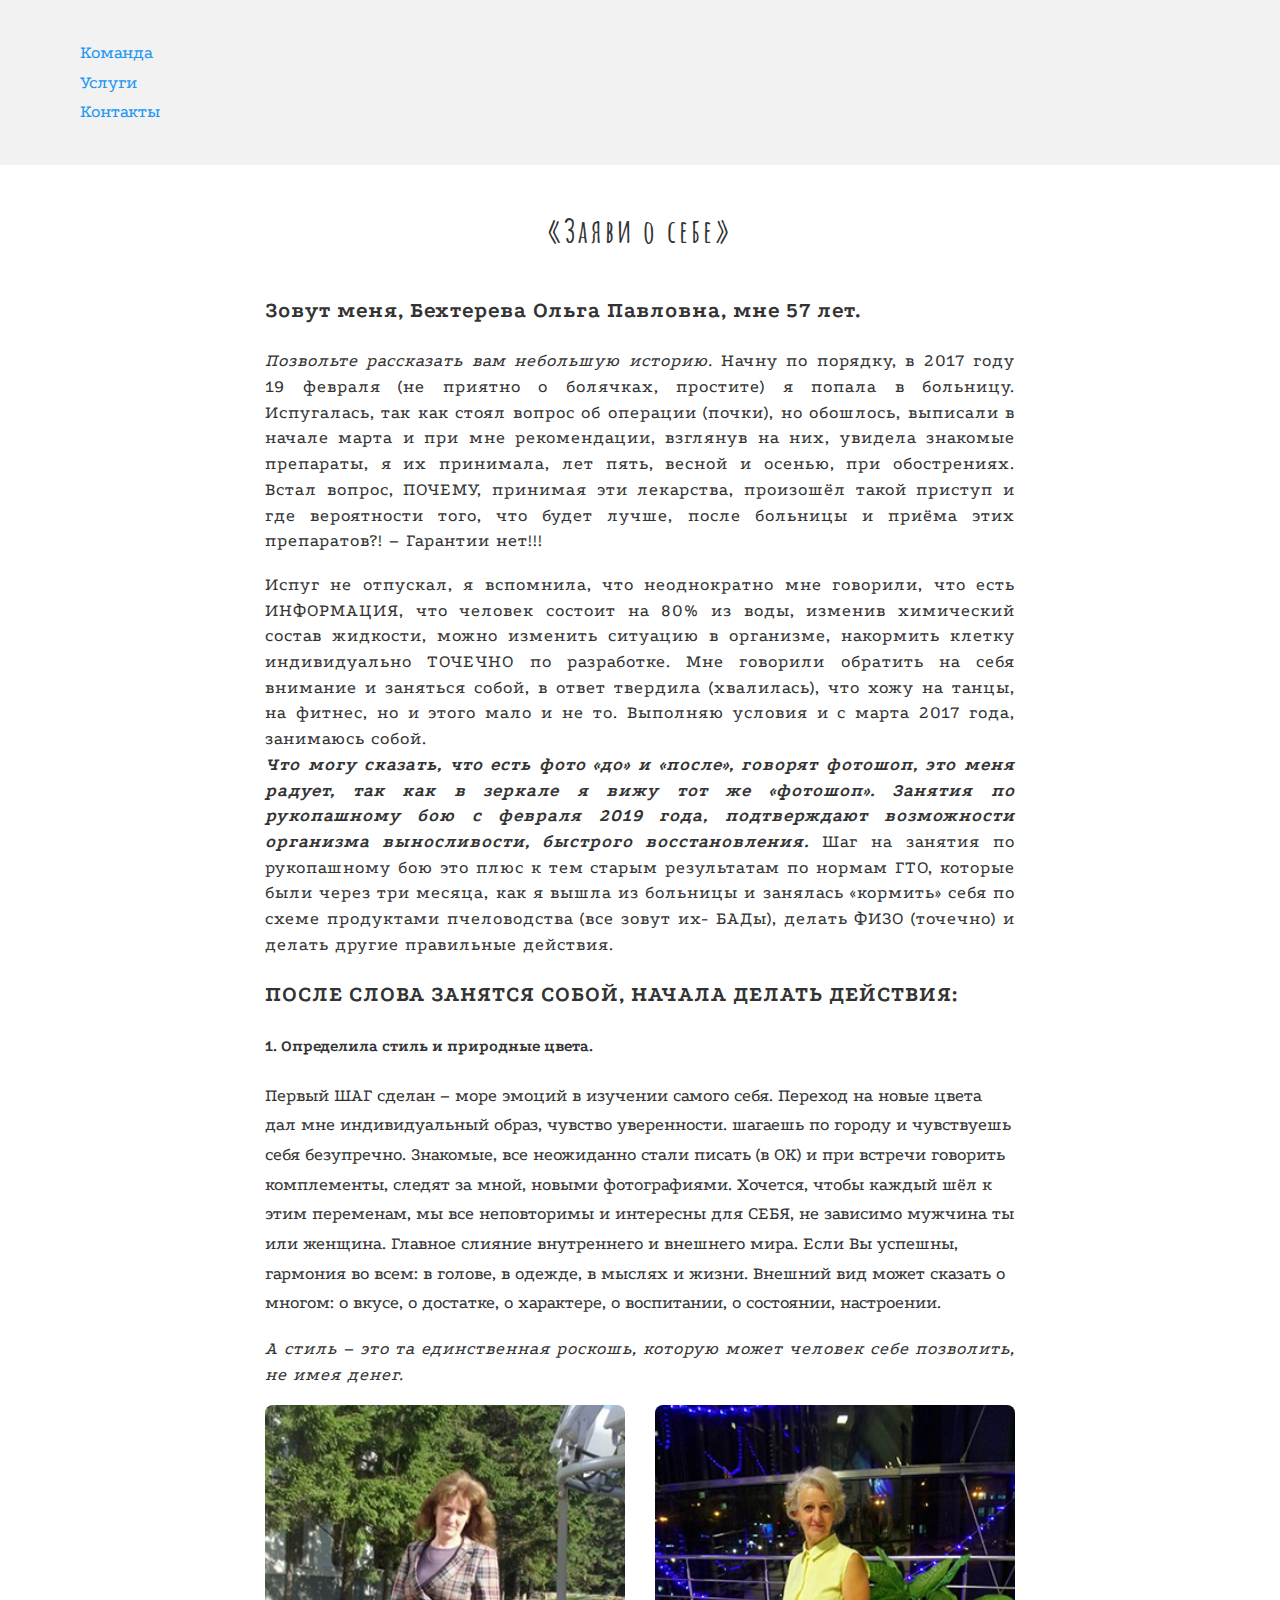
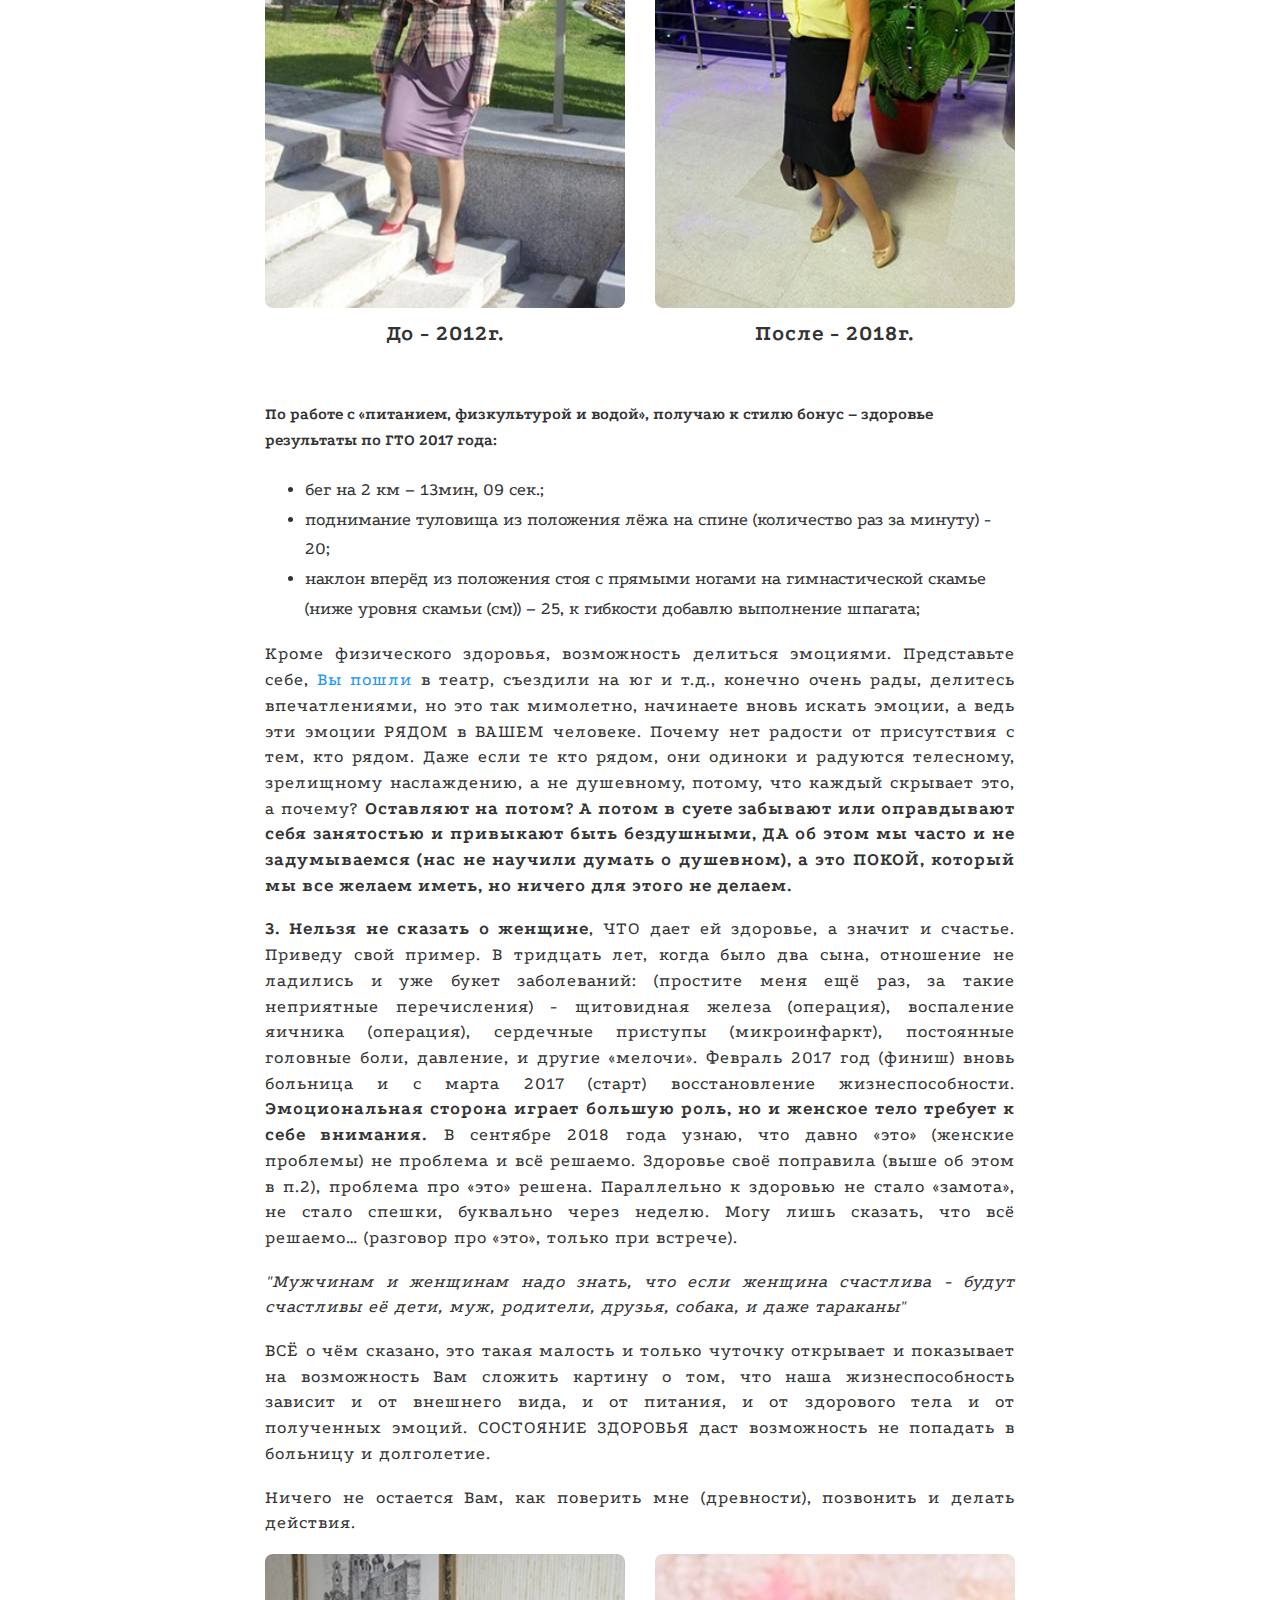
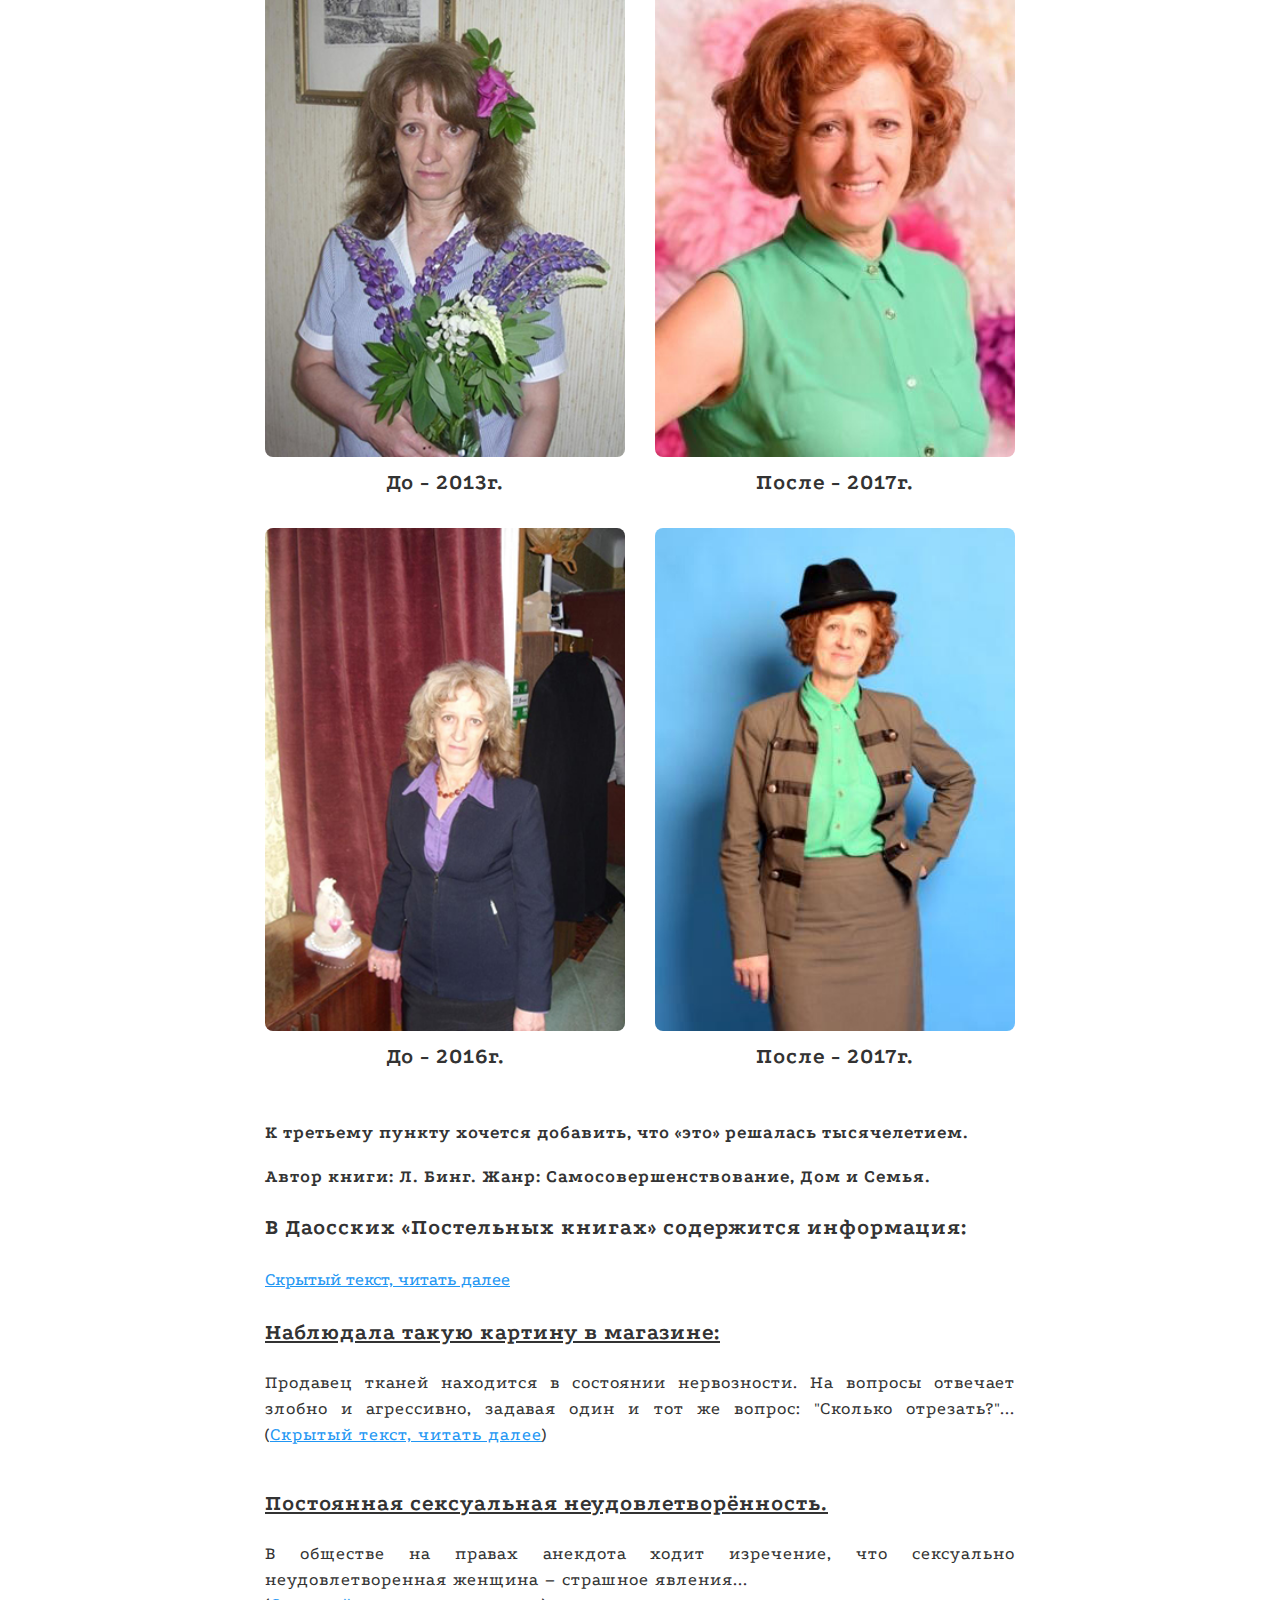
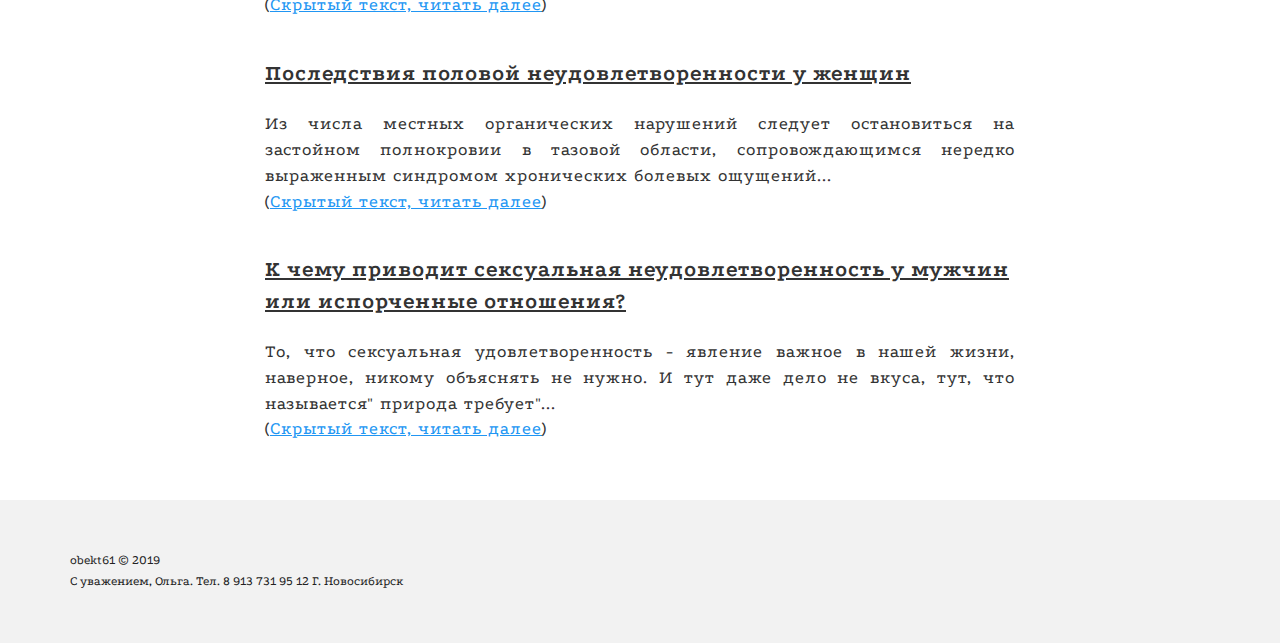
==== commit 0726aa41: "changed texts" ====
--- a/index.html
+++ b/index.html
@@ -58,7 +58,7 @@
 
 			<div class="row">
 				<div class="col-sm-12">
-					<h1>Команда</h1>
+					<h1>«Заяви о себе»</h1>
 				</div>
 			</div>
 
@@ -66,49 +66,49 @@
 
 				<div class="col-sm-8 col-sm-push-2">
 
-					<h3>"КОМАНДА" это "Я", зовут меня, Ольга, фамилия - Бехтерева, мне 57 лет.</h3>
-
-					<p>
-						<span class="italic">Позвольте рассказать вам небольшую историю.</span> Начну по порядку, в 2017 году 19 февраля
-						(не приятно о болячках, простите) я попала в больницу, с левой почкой. Испугалась, так как стоял вопрос об
-						операции, но обошлось, выписали в начале марта и при мне рекомендации, взглянув на них, увидела знакомые
+					<h3>Зовут меня, Бехтерева Ольга Павловна, мне 57 лет.</h3>
+
+					<p>
+						<span class="italic">Позвольте рассказать вам небольшую историю.</span> Начну по порядку, в 2017 году 19
+						февраля (не приятно о болячках, простите) я попала в больницу. Испугалась, так как стоял вопрос об операции
+						(почки), но обошлось, выписали в начале марта и при мне рекомендации, взглянув на них, увидела знакомые
 						препараты, я их принимала, лет пять, весной и осенью, при обострениях. Встал вопрос, ПОЧЕМУ, принимая эти
 						лекарства, произошёл такой приступ и где вероятности того, что будет лучше, после больницы и приёма этих
-						лекарств?! – Гарантии нет!!!
-					</p>
-					<p>
-						Испуг не отпускал, я вспомнила, что неоднократно мне говорили, что есть ИНФОРМАЦИЯ, что человек состоит на 80% из
-						воды, изменив химический состав жидкости, можно изменить ситуацию в организме, накормить клетку индивидуально
-						ТОЧЕЧНО и точно по информации. Мне говорили обратить на себя внимание и заняться собой, в ответ твердила
-						(хвалилась), что хожу на танцы на фитнес – да «я», да «я». Притихла, осмотрелась, обратилась и начала, есть
-						условия, я их выполняю, <span class="bold italic">но мне больше никогда не придется переживать про то, смогу или
-							нет.</span> <span class="bold uppercase">На дворе 2019 год, с
-							марта 2017 года Я ЗАНИЛАСЬ СОБОЙ.</span>
-					</p>
-					<div>
-						<ol>
-							<h4>
-								Кратко, что сделала:
-							</h4>
-							<li>Сменила свой стиль, согласно <span class="colored">своему цветотипу</span> и т.д.(смотрите фото «до» и
-								«после»);</li>
-							<li>Питание (точечное), <span class="colored">физкультура</span> и вода (медицинские карты и документы ГТО);</li>
-							<li>Привела в порядок физическое (женское) тело.</li>
-						</ol>
-					</div>
+						препаратов?! – Гарантии нет!!!
+					</p>
+					<p>
+						Испуг не отпускал, я вспомнила, что неоднократно мне говорили, что есть <span
+							class="uppercase">информация</span>, что человек состоит на
+						80% из воды, изменив химический состав жидкости, можно изменить ситуацию в организме, накормить клетку
+						индивидуально <span class="uppercase">точечно</span> по разработке. Мне говорили обратить на себя
+						внимание и заняться собой, в ответ
+						твердила (хвалилась), что хожу на танцы, на фитнес, но и этого мало и не то. Выполняю условия и с марта 2017
+						года, занимаюсь собой. <br>
+						<span class="bold italic">Что могу сказать, что есть фото «до» и «после», говорят фотошоп, это меня радует,
+							так как в зеркале я вижу тот же «фотошоп». Занятия по рукопашному бою с февраля 2019 года, подтверждают
+							возможности организма выносливости, быстрого восстановления.</span>
+						Шаг на занятия по рукопашному бою это плюс к тем старым результатам по нормам ГТО, которые были через три
+						месяца, как я вышла из больницы и занялась «кормить» себя по схеме продуктами пчеловодства (все зовут их-
+						БАДы), делать ФИЗО (точечно) и делать другие правильные действия.
+					</p>
 					<div>
 						<h3>
-							Поясню эти пункты поподробнее:
+							ПОСЛЕ СЛОВА ЗАНЯТСЯ СОБОЙ, НАЧАЛА ДЕЛАТЬ ДЕЙСТВИЯ:
 						</h3>
 						<p>
-							1. По стилю, что происходит сейчас?
-							Мне не приходится вспоминать прошлое, я начала любоваться собой НАСТОЯЩЕЙ, покой в душе, и равновесие - другое
-							качество жизни. Но для этого надо было сделать первый ШАГ -запустить свой стиль, согласно своих природных
-							цветов, цвета волос и стиля прически, всё это видно на фото «после». Переход на новые цвета <span class="colored">дал</span>
-							мне
-							индивидуальный образ, чувство уверенности. шагаешь по городу и чувствуешь себя безупречно. Знакомые, все
-							неожиданно стали писать (в ОК) и при встречи говорить комплементы, следят за мной, новыми фотографиями. Хочется,
-							чтобы каждый шёл к этим переменам, занимался собой и создавал себя, не зависимо мужчина ты или женщина.
+							<h4>1. Определила стиль и природные цвета.</h4>
+							Первый <span class="uppercase">шаг</span> сделан – море эмоций в изучении самого себя.
+							Переход на новые цвета дал мне индивидуальный образ, чувство уверенности. шагаешь по городу и чувствуешь
+							себя безупречно. Знакомые, все неожиданно стали писать (в ОК) и при встречи говорить комплементы, следят
+							за мной, новыми фотографиями. Хочется, чтобы каждый шёл к этим переменам, мы все неповторимы и интересны
+							для <span class="uppercase">себя</span>, не зависимо мужчина ты или женщина. Главное слияние внутреннего и
+							внешнего мира. Если Вы
+							успешны, гармония во всем: в голове, в одежде, в мыслях и жизни. Внешний вид может сказать о многом: о
+							вкусе, о достатке, о характере, о воспитании, о состоянии, настроении.
+						</p>
+						<p>
+							<span class="italic">А стиль – это та единственная роскошь, которую может человек себе позволить, не имея
+								денег.</span>
 						</p>
 
 					</div>
@@ -138,63 +138,48 @@
 
 				<div class="col-sm-8 col-sm-push-2">
 					<p>
-						По работе с «питанием,физкультурой и водой», получаю к стилю бонус – здоровье. Главноечтоисчез страх, повысилась
-						выносливость, нет утомляемости, сонливости - это на физическом уровне. Подтверждение: в июне 2017 года, (прошло
-						три месяца, как занялась собой) результаты по ГТО:
+						<h4>По работе с «питанием, физкультурой и водой», получаю к стилю бонус – здоровье результаты по ГТО 2017
+							года:</h4>
 					</p>
 					<ul>
 						<li>бег на 2 км – 13мин, 09 сек.;</li>
 						<li>поднимание туловища из положения лёжа на спине (количество раз за минуту) - 20;</li>
-						<li>наклон вперёд из положения стоя с прямыми ногами на гимнастической скамье (ниже уровня скамьи (см)) – 25.</li>
+						<li>наклон вперёд из положения стоя с прямыми ногами на гимнастической скамье (ниже уровня скамьи (см)) –
+							25, к гибкости добавлю выполнение шпагата;</li>
 					</ul>
 					<p>
-						На эмоциональном уровне - восприятие стало другим, <span class="colored">это не материя и это, к сожалению, нет
-							возможности потрогать</span>.
-					</p>
-					<p>
-						Попытаюсь передать. Представьте себе, <span class="colored">Вы пошли</span> в театр, нарядились, Вас заметили,
-						спектакль обсудили. <span class="colored">Вы пошли</span> в
-						<span class="colored">бассейн</span>, поплавали, в сауну и прочее, получили кайф-«ура!». И вновь <span class="colored">поиск
-							активности</span> (плыть, ехать, лететь
-						и т.д.), а душа где? А где невидимые струнки эмоционального состояния, ими с кем Вы поделились? что Вы
-						чувствовали, где радость от присутствия с тем, кто рядом. Даже если кто-то рядом, они одиноки и радуются
-						телесному, зрелищному наслаждению, а не душевному, потому, что каждый скрывает это, а почему? <span class="bold">Оставляют
-							на потом?
-							А потом в суете забывают или оправдывают себя занятостью и привыкают быть бездушными. А об этом мы часто и не
-							задумываемся, а это тепло и покой, как у тихой и глубокой реки, которая не стоит на месте, вот это и естьто
-							самое
-							-другое, которое мы все желаем иметь, но ничего для этого не делаем.</span>
-					</p>
-					<p>
-						Считаю, что самый простой, для нас из общей работы над собой, это пункт 2 (питание и физо), получаешь информацию
-						и
-						выполняешь, времени минимум 10-15 минут, только перемены большие, очень важно их отслеживать.
-					</p>
-					<p>
-						3. Теперь о физическом теле, в моём случае - женское тело. <br>
-						<br>
-						Давняя история, неприятная, но разговор не об этом, а о нашем эмоциональном состоянии и физическом теле.
-						Эмоциональная сторона (душа) сопротивляется, а воля, сознание, тело являются жертвами несогласия души и
-						происходящей реальности. Когда человек живет в этом "соусе", то он и не видит ситуацию, да и кто бы тогда, в
-						Советское время разбирался в подобных вопросах? И я не разбиралась и не задумывалась. Было полное опустошение,
-						безразличие к тому, что будет дальше (раньше с интимными вопросами оставались один на один). К тридцати годам,
-						когда было два сына, близость стала пыткой, но чтобы сохранить семью, продолжалось самопожертвование, и так ещё
-						двенадцать лет. К этому времени уже букет заболеваний - щитовидная железа (операция), давление, сердечные
-						приступы, постоянные головные боли, удаление яичника, и вот я ухожу от него.
-					</p>
-					<p>
-						Когда встретила другого мужчину, <span class="bold">поняла, как должно быть, что я нормальная, эмоциональная
-							сторона играет большую
-							роль, но и женское тело требует к себе вниманя.</span> Три года назад вновь появились боль и сухость при
-						близости. В
-						сентябре 2018 года узнаю, что давно «это» не проблема и всё решаемо. Здоровье своё поправила (выше об этом в
-						п.2), проблема про «это» решена. Параллельно получен покой, не стало спешки, буквально через неделю. Могу лишь
-						сказать, что всё решаемо… (разговор про «это», только при встрече).
-					</p>
-					<p>
-						«Мне стыдно без радости жить в глухости и серости. Радоваться жизни может только сытый человек. Я кормлю свое
-						ТЕЛО во всех отношениях, была такая, стала такая (другая). Исследую, что ему, моему телу, надо».
-					</p>
+						Кроме физического здоровья, возможность делиться эмоциями. Представьте себе, <span class="colored">Вы
+							пошли</span> в театр, съездили на
+						юг и т.д., конечно очень рады, делитесь впечатлениями, но это так мимолетно, начинаете вновь искать эмоции,
+						а ведь эти эмоции РЯДОМ в ВАШЕМ человеке. Почему нет радости от присутствия с тем, кто рядом. Даже если те
+						кто рядом, они одиноки и радуются телесному, зрелищному наслаждению, а не душевному, потому, что каждый
+						скрывает это, а почему? <span class="bold">Оставляют на потом? А потом в суете забывают или оправдывают себя
+							занятостью и привыкают быть бездушными, ДА об этом мы часто и не задумываемся (нас не научили думать о
+							душевном), а это ПОКОЙ, который мы все желаем иметь, но ничего для этого не делаем.</span>
+					</p>
+					<p>
+						<span class="bold">3. Нельзя не сказать о женщине</span>, <span class="uppercase">что</span> дает ей
+						здоровье, а значит и счастье. Приведу
+						свой пример. В тридцать лет, когда было два сына, отношение не ладились и уже букет заболеваний: (простите
+						меня ещё раз, за такие неприятные перечисления) - щитовидная железа (операция), воспаление яичника
+						(операция), сердечные приступы (микроинфаркт), постоянные головные боли, давление, и другие «мелочи».
+						Февраль 2017 год (финиш) вновь больница и с марта 2017 (старт) восстановление жизнеспособности.
+						<span class="bold">Эмоциональная сторона играет большую роль, но и женское тело требует к себе
+							внимания.</span> В сентябре 2018 года
+						узнаю, что давно «это» (женские проблемы) не проблема и всё решаемо. Здоровье своё поправила (выше об этом в
+						п.2), проблема про «это» решена. Параллельно к здоровью не стало «замота», не стало спешки, буквально через
+						неделю. Могу лишь сказать, что всё решаемо… (разговор про «это», только при встрече).
+					</p>
+					<p>
+						<span class="italic">"Мужчинам и женщинам надо знать, что если женщина счастлива - будут счастливы её дети,
+							муж, родители, друзья, собака, и даже тараканы" </span>
+					</p>
+					<p>
+						ВСЁ о чём сказано, это такая малость и только чуточку открывает и показывает на возможность Вам сложить
+						картину о том, что наша жизнеспособность зависит и от внешнего вида, и от питания, и от здорового тела и от
+						полученных эмоций. <span class="uppercase">состояние здоровья</span> даст возможность не попадать в больницу и долголетие.
+					</p>
+					<p>Ничего не остается Вам, как поверить мне (древности), позвонить и делать действия.</p>
 				</div>
 
 			</div>
@@ -212,57 +197,6 @@
 						<img src="img/6.jpg" alt="">
 						<h3>После - 2017г.</h3>
 					</div>
-				</div>
-
-			</div>
-
-			<div class="row">
-
-				<div class="col-sm-8 col-sm-offset-2">
-					<p>
-						Не лечите голодного человека, накормите его:
-					</p>
-					<ul>
-						<li>толстый человек от голода;</li>
-						<li>визг (истерики женщин) от голода.</li>
-					</ul>
-					<p>
-						Богатые – голодные, без душевного покоя.Выходит, чтоу них золото, а у меня состояние - уверенность и покой.
-					</p>
-					<p>
-						<span class="bold">
-							Человек имеет состояние, а находиться в среде. Состояние беспокойное или спокойное. Среда агрессивная или
-							спокойная. Спокойное состояние после применения женского массажа наступает практически сразу.
-						</span>
-					</p>
-					<p>
-						В итоге могу сказать: «Видите? Нет сложности в решении вопроса, надо ДЕЙСТВОВАТЬ и все исправимо, когда исправимо
-						ваше сознание».
-					</p>
-					<p>
-						Анекдот:
-					</p>
-					<p>
-						-Поймал мужик золотую рыбку, взмолилась рыбка: -"Отпусти! - Выбирай желание, любое исполню!"<br>
-						-Мужик попросил: "Построй автостраду от Магадана до Москвы и в несколько полос."<br>
-						-Рыбка задумалась и говорит: "мужик, может по проще, что?" <br>
-						-Тогда мужик попросил: "Скажи рыбка, что надо женщине?" <br>
-						-А рыбка сразу соглашается строить автостраду и уточняет:- "Хотел, в сколько полос?"
-					</p>
-					<p>
-						На тот вопрос, на который не смогла ответить золотая рыбка, у нас есть ОТВЕТ.
-					</p>
-					<p>
-						<i>
-							"Мужчинам и женщинам надо знать, что если женщина счастлива - будут счастливы её дети, муж, родители, друзья,
-							собака, и даже тараканы"
-						</i>
-					</p>
-					<p>
-						<span class="bold">
-							У меня спросили про тараканов: «И в голове?» Да, и в голове…
-						</span>
-					</p>
 				</div>
 
 			</div>
@@ -335,14 +269,18 @@
 
 
 						<p>
-							Наши древние предки очень странно представляли себе устройство женского организма, но не могли отрицать того
-							факта, что в природе существуют специфические женские болезни. Еще в папирусе из Кахуна (ок.1900 до н.э ...
+							Наши древние предки очень странно представляли себе устройство женского организма, но не могли отрицать
+							того
+							факта, что в природе существуют специфические женские болезни. Еще в папирусе из Кахуна (ок.1900 до н.э
+							...
 							Египтяне считали, что в результате таких перемещений матка оказывала давление на другие органы – вплоть до
-							пережимания трахей, отчего затруднялось дыхание и организм чувствовал себя нехорошо, а связаны эти перемещения
+							пережимания трахей, отчего затруднялось дыхание и организм чувствовал себя нехорошо, а связаны эти
+							перемещения
 							были с тем, что матка «голодала», причем в буквальном смысле, и двигалась в поисках «еды». Чтобы вылечить
 							женщину,
 							матку нужно было накормить и вернуть в её исходное положение… Т.е «Блуждающая матка»
-							Бытие - 3 глава – Библия: И сказал Господь Бог жене: умножая умножу скорбь твою в беременности твоей; в болезни
+							Бытие - 3 глава – Библия: И сказал Господь Бог жене: умножая умножу скорбь твою в беременности твоей; в
+							болезни
 							будешь рождать детей; и к
 							мужу твоему влечение твоё, и он будет господствовать над тобою.
 						</p>
@@ -360,28 +298,29 @@
 					<h3 class="underlined bold">Наблюдала такую картину в магазине:</h3>
 
 					<p>
-						Продавец тканей находится в состоянии нервозности. На вопросы отвечает злобно и агрессивно, задавая один и тот же
+						Продавец тканей находится в состоянии нервозности. На вопросы отвечает злобно и агрессивно, задавая один и
+						тот же
 						вопрос: "Сколько отрезать?"...
 						(<a class="spoiler-link" id="spoiler2" href="#">Скрытый текст, читать далее</a>) <br>
 
 						<div class="spoiler-content" id="spoiler2Content">
 							Дерганье в руках.
-							Отмеряет ткань и кидает её, отрезает резинку и швыряет на выставочный прилавок, потом понимает, что кинула не
+							Отмеряет ткань и кидает её, отрезает резинку и швыряет на выставочный прилавок, потом понимает, что кинула
+							не
 							туда, с психом убирает.
 							Все предметы и люди раздражают её.
-
-
-
 							<p>
 								Её сознание настолько загружено проблемой, что выхода не имеет.
 								Представляете, что происходит в её семье: какая царит атмосфера?
-								Как женщина, находящаяся в таком состоянии, относится к мужу, к детям, в какой эмоциональности ведутся диалоги?
+								Как женщина, находящаяся в таком состоянии, относится к мужу, к детям, в какой эмоциональности ведутся
+								диалоги?
 								Реакция мужа на такой диалог в интимной жизни какова будет?
 								Данное состояние выливается в проблемы у детей в школе и со сверстниками.
 							</p>
 
 							<p>
-								Такая ситуация частое явление на любом предприятии, женщина начинает устраивать скандал "на ровном месте", она
+								Такая ситуация частое явление на любом предприятии, женщина начинает устраивать скандал "на ровном
+								месте", она
 								своим ором хочет донести до всех:
 								"у меня проблема, я не могу справиться, успокойте меня, я не могу освободиться от эмоционального груза".
 								Так дайте же ей этот способ и она Вам будет благодарна за заботу.
@@ -389,15 +328,18 @@
 
 							<p>
 								Самое интересное, что эту проблему решают деньгами, материальностью,
-								Вы можете впихнуть в женщину машину, квартиру, шубу, отдых, остров,<span class="uppercase">но проблема не
+								Вы можете впихнуть в женщину машину, квартиру, шубу, отдых, остров,<span class="uppercase">но проблема
+									не
 									решится.</span>
 								Она как была, так и будет. Она как гнала Вас кнутом, так и будет гнать.
 							</p>
 
 							<p>
-								Вы то покупаете её внимание, то откупаетесь от неё, но не в том, ни в другом случае <span class="uppercase">не
+								Вы то покупаете её внимание, то откупаетесь от неё, но не в том, ни в другом случае <span
+									class="uppercase">не
 									получаете желаемого:</span> эмоции, состояния, отношений,
-								<span class="uppercase">как только надоест этот состояние бесконечной гонки, приходите.</span> Повторяю -
+								<span class="uppercase">как только надоест этот состояние бесконечной гонки, приходите.</span> Повторяю
+								-
 								<span class="uppercase">не лечите голодного человека,</span> просто накормите его.
 							</p>
 
@@ -469,18 +411,21 @@
 							</p>
 
 							<p>
-								Медики обращают внимание на то, что, не получая сексуального удовлетворения, женщины рискуют приобрести так
+								Медики обращают внимание на то, что, не получая сексуального удовлетворения, женщины рискуют приобрести
+								так
 								называемый синдром Кехрера.
 								Он выражается в психосоматических расстройствах, вызванных эмоциональным дисстрессом, который как раз и
 								возникает на почве
-								<a href="http://www.justlady.ru/articles-134190-kak-stat-samoy-seksualnoy-sekretnye-zhenskie-ulovki">сексуальной</a>
+								<a
+									href="http://www.justlady.ru/articles-134190-kak-stat-samoy-seksualnoy-sekretnye-zhenskie-ulovki">сексуальной</a>
 								неудовлетворенности.
 								Под дистрессом в данном случае понимается психическое состояние, во время которого у человека происходит
 								сбой равновесия между желаниями и получением желаемого.
 							</p>
 
 							<p>
-								Говоря о синдроме Кехрера, чаще всего подразумевают такие <a href="http://www.justlady.ru/articles-130968-priznaki-vlyublennogo-muzhchiny">признаки</a>
+								Говоря о синдроме Кехрера, чаще всего подразумевают такие <a
+									href="http://www.justlady.ru/articles-130968-priznaki-vlyublennogo-muzhchiny">признаки</a>
 								расстройства психики, как раздражительность, чувство тревоги и внутреннего беспокойства,
 								нередко – агрессию. На физическом уровне синдром проявляется в тянущих болях внизу живота, обильных
 								выделениях из матки – белях, расширении вен в области таза,
@@ -505,19 +450,22 @@
 								равно выплеснут свое недовольство и гнев. При этом их эмоции будут
 								<a href="http://www.justlady.ru/articles-129527-chto-mozhno-sdelat-iz-staryh-dzhinsov">носить</a> куда
 								более мощный, интенсивный характер, чем если бы они освободились от них вовремя.
-								Кстати, мужчины, сдерживающие негативные чувства, могут со временем просто забыть о них, женщины – никогда.
+								Кстати, мужчины, сдерживающие негативные чувства, могут со временем просто забыть о них, женщины –
+								никогда.
 							</p>
 
 							<p>
 								Помимо приобретения психосоматических заболеваний, проблема женщины, испытывающей постоянную сексуальную
 								неудовлетворенность,
 								заключается в том, что ей очень сложно объяснить партнеру, насколько велико ее желание половой близости.
-								Она стыдится говорить об этом, считая потребность <a href="http://www.justlady.ru/articles-124977-efirnoe-maslo-gvozdiki">в
+								Она стыдится говорить об этом, считая потребность <a
+									href="http://www.justlady.ru/articles-124977-efirnoe-maslo-gvozdiki">в
 									сексе</a> свойством развратной личности.
 							</p>
 
 							<p>
-								Невероятный факт: согласно утверждениям сексопатологов, более 70% мужчин уверено, что <a href="http://www.justlady.ru/articles-142851-klimaks-i-seksualnaya-zhizn">секс</a>
+								Невероятный факт: согласно утверждениям сексопатологов, более 70% мужчин уверено, что <a
+									href="http://www.justlady.ru/articles-142851-klimaks-i-seksualnaya-zhizn">секс</a>
 								должен иметь место тогда, когда они захотят этого.
 								Мысль о том, что их партнерши могут испытывать потребность в половых актах более часто, ожидая при этом
 								полного сексуального удовлетворения, просто не приходит им в голову.
@@ -567,7 +515,8 @@
 							</p>
 
 							<p>
-								Тоже самое может быть отнесено к некоторым больным, особенно чадородного возраста, при обследовании которых
+								Тоже самое может быть отнесено к некоторым больным, особенно чадородного возраста, при обследовании
+								которых
 								обнаруживается наличие «фиброматоза» матки,
 								характеризующегося некоторым увеличением органа, нарушением его подвижности и сопровождающегося болевым
 								синдромом.
@@ -577,14 +526,17 @@
 							</p>
 
 							<p>
-								Другим, не менее существенным местным проявлением половой неудовлетворенности может служить неспецифический
+								Другим, не менее существенным местным проявлением половой неудовлетворенности может служить
+								неспецифический
 								эндоцервицит,
 								для которого характерно чрезмерное отделение секрета шеечных желез.
-								В зарубежных источниках это состояние получило название «сочащейся шейки матки», причем преимущественно это
+								В зарубежных источниках это состояние получило название «сочащейся шейки матки», причем преимущественно
+								это
 								заболевание отмечается у нерожавших женщин.
 								Наружный маточный зев в этих случаях несколько расширен, при этом шеечный канал занят обильной пробкой
 								блестящей слизи.
-								В условиях гинекологической практики стремятся выделить возбудителя, однако содержимое канала, как правило,
+								В условиях гинекологической практики стремятся выделить возбудителя, однако содержимое канала, как
+								правило,
 								не содержит патогенной флоры.
 							</p>
 
@@ -596,7 +548,8 @@
 							</p>
 
 							<p>
-								С половой неудовлетворенностью, вернее ее последствиями, следует в определенных случаях связывать также и
+								С половой неудовлетворенностью, вернее ее последствиями, следует в определенных случаях связывать также
+								и
 								чрезмерную секрецию бартолиниевых желез,
 								характеризующуюся обильной лейкореей.
 								По-видимому, некоторые случаи трихомонадного или бактериального кольпита, не подтвержденные обнаружением
@@ -621,11 +574,13 @@
 							<p>
 								Нередко происходит увеличение молочных желез, последние делаются резко болезненными, появляются и стойко
 								держатся явления мастопатии.
-								Следует думать, что развитие фиброаденом молочных желез у некоторых женщин может быть связано с длительно
+								Следует думать, что развитие фиброаденом молочных желез у некоторых женщин может быть связано с
+								длительно
 								существующей половой неудовлетворенностью.
 								Несмотря на то, что в ряде случаев удается установить четкую связь между местными нарушениями со стороны
 								гениталий с сексуальной патологией,
-								тем не менее не все, возможно даже большинство застойных синдромов в области тазовых органов не обусловлены
+								тем не менее не все, возможно даже большинство застойных синдромов в области тазовых органов не
+								обусловлены
 								нарушением сексуальной функции.
 							</p>
 
@@ -641,17 +596,20 @@
 							</p>
 
 							<p>
-								Более того, застойный синдром в результате частых обострений может способствовать переводу умеренных форм
+								Более того, застойный синдром в результате частых обострений может способствовать переводу умеренных
+								форм
 								псевдофригидности в хроническое состояние общей ангедонии.
 								Из числа других последствий, которые, как полагают, могут развиться в результате длительного отсутствия
 								оргазма, следует упомянуть болезненную дефекацию,
-								например, в связи с расширением аноректальных вен на почве непроходящего набухания при половом возбуждении.
+								например, в связи с расширением аноректальных вен на почве непроходящего набухания при половом
+								возбуждении.
 								Возможно также, что некоторые необъяснимые случаи зуда наружных половых органов, а также склонность к
 								альгодисменорее являются следствием запущенных сексуальных нарушений.
 							</p>
 
 							<p>
-								<span class="underlined bold">>Неудовлетворенная женщина:</span> признаки, причины, возможные последствия.
+								<span class="underlined bold">>Неудовлетворенная женщина:</span> признаки, причины, возможные
+								последствия.
 								По-настоящему довольную жизнью женщину встретить стало практически невозможным.
 								Быт, работа, дети, нерегулярная половая жизнь накладывают свой отпечаток. Поэтому и понятие
 								"неудовлетворенная женщина" можно воспринимать по-разному.
@@ -943,7 +901,8 @@
 
 				<p>
 					То, что сексуальная удовлетворенность - явление важное в нашей жизни, наверное, никому объяснять не нужно.
-					И тут даже дело не вкуса, тут, что называется" природа требует"... <br> (<a href="#" class="spoiler-link" id="spoiler5">Скрытый
+					И тут даже дело не вкуса, тут, что называется" природа требует"... <br> (<a href="#" class="spoiler-link"
+						id="spoiler5">Скрытый
 						текст, читать далее</a>)
 
 					<div class="spoiler-content" id="spoiler5Content">
@@ -954,8 +913,10 @@
 						</p>
 
 						<p>
-							<span class="bold">Мы обычно думаем, что сексуальность,</span> то есть проще говоря секс – это <span class="bold">отношения</span>.
-							А потому, когда речь идет о сексуальных расстройствах, все представляют себе лишь разнообразные сексуальные
+							<span class="bold">Мы обычно думаем, что сексуальность,</span> то есть проще говоря секс – это <span
+								class="bold">отношения</span>.
+							А потому, когда речь идет о сексуальных расстройствах, все представляют себе лишь разнообразные
+							сексуальные
 							отклонения: фетишизм, вуайеризм, эксгибиционизм и т.п.
 							В лучшем случае, некоторые из нас готовы посчитать сексуальным нарушением мужскую импотенцию и
 							преждевременную эякуляцию или на худой конец - отсутствие оргазма у женщины.
@@ -1018,14 +979,16 @@
 							достигается, жизнь
 							теряет свой блеск и аромат.
 							<span class="bold">Во-вторых,</span> возникает чувство тревоги, внутреннего напряжения или даже депрессии.
-							<span class="bold">В-третьих,</span> формируются невротические симптомы- разнообразные фобии, навязчивости,
+							<span class="bold">В-третьих,</span> формируются невротические симптомы- разнообразные фобии,
+							навязчивости,
 							страхи
 							и т.п.
 						</p>
 
 						<p>
 							После того, как эта мерзость сформируется, пути к отступлению уже закрыты.
-							Человек, испытывающий чувство тревоги или находящийся в депрессии, лишается своего сексуального тонуса, ему
+							Человек, испытывающий чувство тревоги или находящийся в депрессии, лишается своего сексуального тонуса,
+							ему
 							уже ничего не хочется, ничего ему не надо,
 							а секса-то — тем более! Вот и всё, порочный круг и замкнулся: сначала проигнорировали живительную силу
 							( оставили собственную сексуальность неудовлетворенной или, без должного удовлетворения), а потом к ней и
@@ -1153,7 +1116,8 @@
 				</p>
 
 				<p>
-					<span class="bold">Существуют и партнерские, в отличие от индивидуальных, психические факторы импотенции – ссоры,
+					<span class="bold">Существуют и партнерские, в отличие от индивидуальных, психические факторы импотенции –
+						ссоры,
 						конфликты, выпячивание своего «я», нежелание идти навстречу друг другу.</span>
 					В сексе важна способность к самовыражению и сопереживанию, умение быстро разгадывать жесты, мимику, тайные
 					мечты и взгляды партнера, его сексуальные желания,
@@ -1194,7 +1158,8 @@
 
 				<p>
 					<span class="bold">Вторая причина</span> – холодное отношение партнерши во время секса.
-					Что тут скажешь..справедливо! <span class="bold">Кому приятно целовать «снежную королеву», отдавая ей всю любовь и
+					Что тут скажешь..справедливо! <span class="bold">Кому приятно целовать «снежную королеву», отдавая ей всю
+						любовь и
 						нежность, а в ответ – ноль реакции.</span>
 				</p>
 
@@ -1249,7 +1214,8 @@
 				</p>
 
 				<p>
-					<span class="bold">Физическая разновидность:</span> Она происходит тогда, когда мужчина может заняться любовью, но
+					<span class="bold">Физическая разновидность:</span> Она происходит тогда, когда мужчина может заняться
+					любовью, но
 					не хочет.
 					Он постоянно оправдывается тем, что устал или болен. Со временем, секс с данной партнершей становится все
 					более ненавистным и неприятным.
@@ -1317,137 +1283,6 @@
 
 		</div> <!-- /row -->
 
-		<div class="row">
-
-			<div class="col-sm-8 col-sm-push-2">
-
-				<h3>
-					В наше время есть и такие ситуации:
-				</h3>
-				<p>
-					Вообще-то проблема (на этот раз) не в бабах... <br>(<a href="#" class="spoiler-link" id="spoiler6">Скрытый текст,
-						читать далее</a>)
-
-					<div class="spoiler-content" id="spoiler6Content">
-
-						Проблема в противоположном поле.
-						У меня все началось около года назад. Мужчина, с которым я на тот момент состояла в отношениях примерно год,
-						переехал, а затем мы плавно съехались. Два-три месяца половая жизнь была огонь (ну, тепленький пепел, а не огонь,
-						раз в два дня) потом все скатилось к раз в неделю, потом раз в месяц, а сейчас он бъет все рекорды и нежно
-						забивает на секс уже третий месяц. Нет, другой у него нет. Нет, я не разжирела. Нет, я не одна такая.
-
-						<p>
-							Половина моих подруг страдает по этому же поводу - муж/парень/сожитель не дает. Вот просто не дает; она и
-							пристает, и сама начинает, и бельишко покупает, и винишко, и ужин, и спа, и салон, и нарастить-накрутить, и
-							естественность, конечно, тоже, все пробует (и пробую, я тоже) - а он не дает( У него болит голова. Он устал. Он
-							хочет спать. Он хочет есть. Нет, он съел слишком много. И ничего вам, бабам, кроме секса не нужно! И как вообще
-							не
-							стыдно. А ты сидишь, офигеваешь и думаешь «ах вот оно как заводят любовников!». А ты-то, дурочка, думала от
-							скуки.
-						</p>
-						<p>
-							Самое печальное, средний возраст наш, девочек, +/- 25. Средний возраст мальчиков +/- 33-35. То есть, никто не
-							помрет на любовном ложе и ноги-руки свои долгими годами службы не убил. Все здоровые дееспособные человеки.
-						</p>
-						<p>
-							При этом если посмотреть со стороны, все очень даже влюблены: мой мои руки не отпускает, Сашкин обнимает вечно,
-							Анькин целует, любят, видно же. И не дают.
-						</p>
-
-						<p>
-							Я за последний год долго на эту тему размышляла, читала, изучала. Половина ресурсов (в интернете, где ещё)
-							говорит, надо идти лечится к психологу, заново строить отношения. И вот как я ему, такому солнцу, скажу, что,
-							видишь ли, милый мой, 3-4 месяца без секса я жить не согласна, пошли к психологу? Обидится и замкнётся в себе,
-							не
-							хочу задевать его самолюбие. Другая половина ресурсов жалуется, как и я, и, кажется, никто так от этой проблемы
-							не
-							избавился.
-						</p>
-
-
-						<p>
-							Я за последний год долго на эту тему размышляла, читала, изучала. Половина ресурсов (в интернете, где ещё)
-							говорит, надо идти лечится к психологу, заново строить отношения. И вот как я ему, такому солнцу, скажу, что,
-							видишь ли, милый мой, 3-4 месяца без секса я жить не согласна, пошли к психологу? Обидится и замкнётся в себе,
-							не
-							хочу задевать его самолюбие. Другая половина ресурсов жалуется, как и я, и, кажется, никто так от этой проблемы
-							не
-							избавился.
-						</p>
-
-						<p>
-							А я меж тем себя женщиной решительно не чувствую. Не чувствует себя женщиной и Анька, и Сашка, и Валька, и,
-							кажется, добрая половина интернета. Чувствуем себя бабами, а из баб лезет злость, недотрах и желание выесть мозг
-							ложечкой. Я решительно отказываюсь быть такой женщиной, мне надо, чтобы мужчина шел домой как на праздник, но
-							уже
-							НИМАГУ. Обидно, печально и хочется.
-						</p>
-
-						<p>
-							Мужчина один-единственный, горячо мною любимый, поэтому женские форумы и подружки с советами «Тебе что, мужиков
-							мало?! Другого найдёшь!» идут в пень. Надо мнение мужчин, вдруг реально есть, что делать в таких ситуациях?
-						</p>
-
-						<p>
-							Коротко о мужчине: 35 лет, здоровье на месте, работая очень стрессовая. Любит играть в ФИФА, пить чай и меня. А
-							больше всех любит нашу собаку (вот с ней время и силы бегать по дому есть, кстати) и свою работу.
-						</p>
-
-						<p>
-							Коротко о мужчине: 35 лет, здоровье на месте, работая очень стрессовая. Любит играть в ФИФА, пить чай и меня. А
-							больше всех любит нашу собаку (вот с ней время и силы бегать по дому есть, кстати) и свою работу.
-						</p>
-
-
-						<p>
-							Вот что делать? Кто-нибудь, напишите нам, девочкам, пособие?
-							Как мужчина скажу Вам, что тут дело не в женщине! Сейчас у мужиков которые зарабатывают хорошие деньги, работа
-							стрессовая, о чем героиня и обмолвилась! По себе знаю т.к. бизнес держу свой. За день столько всего происходит,
-							что действительно хочется вечером горячего чая, просто обнять свою любимую и с ней мирно заснуть! Что бы секс
-							для
-							мужчины состоялся, надо сами знаете что! А вот это что, после трудного и стрессового рабочего дня как то не
-							хочет
-							стоя быть, лучше полежать и подремать! У мужчин наступает психологическая импотенция!
-						</p>
-
-						<div class="arcticles">
-							<p>
-								<h4>Ихин Досс. 3 октября, 11:08</h4>
-								<p>пятьдесят седьмой год.... Постоянное общение со сложными группами человекообразных. Но не знаю.... А что за
-									зверь такой, импотенция... да ещё и психологическая?! ))))))</p>
-							</p>
-							<p>
-								<h4>Калерия Семеняк. 2 октября, 22:54</h4>
-								Сейчас я пожилая женщина, но и раньше (всегда-всегда) считала, что самым культурным было светское общество, в
-								котором разговоры о сексе, тем более нытьё (подобно Вашему) считались признаком дурного тона и даже позором.
-								Там
-								верховОдили тонкое общение, скромность. Я никогда не забуду старый фильм "Век невинности" о вечной и большой
-								любви зрелых людей.
-							</p>
-						</div>
-
-
-						<p>
-							Ну что тут скажешь. Можно сослаться на "философский" закон Мэрфи:"Что начинается хорошо, кончается плохо". Можно
-							вспомнить второй закон термодинамики,говорящий о возрастании энтропии в изолированной системе(семье,которая
-							замкнулась на своих проблемах,мало общается с себе подобными,чувство комфорта вытеснило
-							неустроенность,пропалавантюризм,где много лени и мало энергии созидания).А может быть это вхождение в фазу
-							тонкого
-							расчёта во всём,где нет смысла перетруждаться,где каждому уготована стандартная порция "любви". Если раньше
-							вместе
-							выпили вина и занялись сексом, то сейчас поcле возлияний - просто сон... А может быть этот застой есть призрак
-							ранней старости?
-						</p>
-						<p>Встряхнитесь, попробуйте что-то поменять.</p>
-
-					</div>
-				</p>
-
-
-			</div> <!-- /col -->
-
-		</div> <!-- /row -->
-
 		</div> <!-- /container -->
 
 	</section>
@@ -1457,13 +1292,13 @@
 			<div class="row">
 				<div class="col-md-12">
 
-						obekt61 &copy; 2018
-
-						<br>
-						С уважением,
-						Ольга.
-						Тел. 8 913 731 95 12
-						Г. Новосибирск
+					obekt61 &copy; 2019
+
+					<br>
+					С уважением,
+					Ольга.
+					Тел. 8 913 731 95 12
+					Г. Новосибирск
 
 				</div>
 			</div>
--- a/css/main.min.css
+++ b/css/main.min.css
@@ -1 +1 @@
-html{font-family:sans-serif;-ms-text-size-adjust:100%;-webkit-text-size-adjust:100%}body{margin:0}article,aside,details,figcaption,figure,footer,header,hgroup,main,menu,nav,section,summary{display:block}audio,canvas,progress,video{display:inline-block;vertical-align:baseline}audio:not([controls]){display:none;height:0}[hidden],template{display:none}a{background-color:transparent}a:active,a:hover{outline:0}abbr[title]{border-bottom:1px dotted}b,strong{font-weight:700}dfn{font-style:italic}h1{font-size:2em;margin:.67em 0}mark{background:#ff0;color:#000}small{font-size:80%}sub,sup{font-size:75%;line-height:0;position:relative;vertical-align:baseline}sup{top:-.5em}sub{bottom:-.25em}img{border:0}svg:not(:root){overflow:hidden}figure{margin:1em 40px}hr{-webkit-box-sizing:content-box;-moz-box-sizing:content-box;box-sizing:content-box;height:0}pre{overflow:auto}code,kbd,pre,samp{font-family:monospace,monospace;font-size:1em}button,input,optgroup,select,textarea{color:inherit;font:inherit;margin:0}button{overflow:visible}button,select{text-transform:none}button,html input[type=button],input[type=reset],input[type=submit]{-webkit-appearance:button;cursor:pointer}button[disabled],html input[disabled]{cursor:default}button::-moz-focus-inner,input::-moz-focus-inner{border:0;padding:0}input{line-height:normal}input[type=checkbox],input[type=radio]{-webkit-box-sizing:border-box;-moz-box-sizing:border-box;box-sizing:border-box;padding:0}input[type=number]::-webkit-inner-spin-button,input[type=number]::-webkit-outer-spin-button{height:auto}input[type=search]{-webkit-appearance:textfield;-webkit-box-sizing:content-box;-moz-box-sizing:content-box;box-sizing:content-box}input[type=search]::-webkit-search-cancel-button,input[type=search]::-webkit-search-decoration{-webkit-appearance:none}fieldset{border:1px solid silver;margin:0 2px;padding:.35em .625em .75em}legend{border:0;padding:0}textarea{overflow:auto}optgroup{font-weight:700}table{border-collapse:collapse;border-spacing:0}td,th{padding:0}*{-webkit-box-sizing:border-box;-moz-box-sizing:border-box;box-sizing:border-box}:after,:before{-webkit-box-sizing:border-box;-moz-box-sizing:border-box;box-sizing:border-box}html{font-size:10px;-webkit-tap-highlight-color:transparent}body{font-family:"Helvetica Neue",Helvetica,Arial,sans-serif;font-size:14px;line-height:1.42857143;color:#333;background-color:#fff}button,input,select,textarea{font-family:inherit;font-size:inherit;line-height:inherit}a{color:#337ab7;text-decoration:none}a:focus,a:hover{color:#23527c;text-decoration:underline}a:focus{outline:5px auto -webkit-focus-ring-color;outline-offset:-2px}figure{margin:0}img{vertical-align:middle}.img-responsive{display:block;max-width:100%;height:auto}.img-rounded{border-radius:6px}.img-thumbnail{padding:4px;line-height:1.42857143;background-color:#fff;border:1px solid #ddd;border-radius:4px;-webkit-transition:all .2s ease-in-out;-o-transition:all .2s ease-in-out;transition:all .2s ease-in-out;display:inline-block;max-width:100%;height:auto}.img-circle{border-radius:50%}hr{margin-top:20px;margin-bottom:20px;border:0;border-top:1px solid #eee}.sr-only{position:absolute;width:1px;height:1px;margin:-1px;padding:0;overflow:hidden;clip:rect(0,0,0,0);border:0}.sr-only-focusable:active,.sr-only-focusable:focus{position:static;width:auto;height:auto;margin:0;overflow:visible;clip:auto}[role=button]{cursor:pointer}.container{margin-right:auto;margin-left:auto;padding-left:15px;padding-right:15px}@media (min-width:768px){.container{width:750px}}@media (min-width:992px){.container{width:970px}}@media (min-width:1200px){.container{width:1170px}}.container-fluid{margin-right:auto;margin-left:auto;padding-left:15px;padding-right:15px}.row{margin-left:-15px;margin-right:-15px}.col-lg-1,.col-lg-10,.col-lg-11,.col-lg-12,.col-lg-2,.col-lg-3,.col-lg-4,.col-lg-5,.col-lg-6,.col-lg-7,.col-lg-8,.col-lg-9,.col-md-1,.col-md-10,.col-md-11,.col-md-12,.col-md-2,.col-md-3,.col-md-4,.col-md-5,.col-md-6,.col-md-7,.col-md-8,.col-md-9,.col-sm-1,.col-sm-10,.col-sm-11,.col-sm-12,.col-sm-2,.col-sm-3,.col-sm-4,.col-sm-5,.col-sm-6,.col-sm-7,.col-sm-8,.col-sm-9,.col-xs-1,.col-xs-10,.col-xs-11,.col-xs-12,.col-xs-2,.col-xs-3,.col-xs-4,.col-xs-5,.col-xs-6,.col-xs-7,.col-xs-8,.col-xs-9{position:relative;min-height:1px;padding-left:15px;padding-right:15px}.col-xs-1,.col-xs-10,.col-xs-11,.col-xs-12,.col-xs-2,.col-xs-3,.col-xs-4,.col-xs-5,.col-xs-6,.col-xs-7,.col-xs-8,.col-xs-9{float:left}.col-xs-12{width:100%}.col-xs-11{width:91.66666667%}.col-xs-10{width:83.33333333%}.col-xs-9{width:75%}.col-xs-8{width:66.66666667%}.col-xs-7{width:58.33333333%}.col-xs-6{width:50%}.col-xs-5{width:41.66666667%}.col-xs-4{width:33.33333333%}.col-xs-3{width:25%}.col-xs-2{width:16.66666667%}.col-xs-1{width:8.33333333%}.col-xs-pull-12{right:100%}.col-xs-pull-11{right:91.66666667%}.col-xs-pull-10{right:83.33333333%}.col-xs-pull-9{right:75%}.col-xs-pull-8{right:66.66666667%}.col-xs-pull-7{right:58.33333333%}.col-xs-pull-6{right:50%}.col-xs-pull-5{right:41.66666667%}.col-xs-pull-4{right:33.33333333%}.col-xs-pull-3{right:25%}.col-xs-pull-2{right:16.66666667%}.col-xs-pull-1{right:8.33333333%}.col-xs-pull-0{right:auto}.col-xs-push-12{left:100%}.col-xs-push-11{left:91.66666667%}.col-xs-push-10{left:83.33333333%}.col-xs-push-9{left:75%}.col-xs-push-8{left:66.66666667%}.col-xs-push-7{left:58.33333333%}.col-xs-push-6{left:50%}.col-xs-push-5{left:41.66666667%}.col-xs-push-4{left:33.33333333%}.col-xs-push-3{left:25%}.col-xs-push-2{left:16.66666667%}.col-xs-push-1{left:8.33333333%}.col-xs-push-0{left:auto}.col-xs-offset-12{margin-left:100%}.col-xs-offset-11{margin-left:91.66666667%}.col-xs-offset-10{margin-left:83.33333333%}.col-xs-offset-9{margin-left:75%}.col-xs-offset-8{margin-left:66.66666667%}.col-xs-offset-7{margin-left:58.33333333%}.col-xs-offset-6{margin-left:50%}.col-xs-offset-5{margin-left:41.66666667%}.col-xs-offset-4{margin-left:33.33333333%}.col-xs-offset-3{margin-left:25%}.col-xs-offset-2{margin-left:16.66666667%}.col-xs-offset-1{margin-left:8.33333333%}.col-xs-offset-0{margin-left:0}@media (min-width:768px){.col-sm-1,.col-sm-10,.col-sm-11,.col-sm-12,.col-sm-2,.col-sm-3,.col-sm-4,.col-sm-5,.col-sm-6,.col-sm-7,.col-sm-8,.col-sm-9{float:left}.col-sm-12{width:100%}.col-sm-11{width:91.66666667%}.col-sm-10{width:83.33333333%}.col-sm-9{width:75%}.col-sm-8{width:66.66666667%}.col-sm-7{width:58.33333333%}.col-sm-6{width:50%}.col-sm-5{width:41.66666667%}.col-sm-4{width:33.33333333%}.col-sm-3{width:25%}.col-sm-2{width:16.66666667%}.col-sm-1{width:8.33333333%}.col-sm-pull-12{right:100%}.col-sm-pull-11{right:91.66666667%}.col-sm-pull-10{right:83.33333333%}.col-sm-pull-9{right:75%}.col-sm-pull-8{right:66.66666667%}.col-sm-pull-7{right:58.33333333%}.col-sm-pull-6{right:50%}.col-sm-pull-5{right:41.66666667%}.col-sm-pull-4{right:33.33333333%}.col-sm-pull-3{right:25%}.col-sm-pull-2{right:16.66666667%}.col-sm-pull-1{right:8.33333333%}.col-sm-pull-0{right:auto}.col-sm-push-12{left:100%}.col-sm-push-11{left:91.66666667%}.col-sm-push-10{left:83.33333333%}.col-sm-push-9{left:75%}.col-sm-push-8{left:66.66666667%}.col-sm-push-7{left:58.33333333%}.col-sm-push-6{left:50%}.col-sm-push-5{left:41.66666667%}.col-sm-push-4{left:33.33333333%}.col-sm-push-3{left:25%}.col-sm-push-2{left:16.66666667%}.col-sm-push-1{left:8.33333333%}.col-sm-push-0{left:auto}.col-sm-offset-12{margin-left:100%}.col-sm-offset-11{margin-left:91.66666667%}.col-sm-offset-10{margin-left:83.33333333%}.col-sm-offset-9{margin-left:75%}.col-sm-offset-8{margin-left:66.66666667%}.col-sm-offset-7{margin-left:58.33333333%}.col-sm-offset-6{margin-left:50%}.col-sm-offset-5{margin-left:41.66666667%}.col-sm-offset-4{margin-left:33.33333333%}.col-sm-offset-3{margin-left:25%}.col-sm-offset-2{margin-left:16.66666667%}.col-sm-offset-1{margin-left:8.33333333%}.col-sm-offset-0{margin-left:0}}@media (min-width:992px){.col-md-1,.col-md-10,.col-md-11,.col-md-12,.col-md-2,.col-md-3,.col-md-4,.col-md-5,.col-md-6,.col-md-7,.col-md-8,.col-md-9{float:left}.col-md-12{width:100%}.col-md-11{width:91.66666667%}.col-md-10{width:83.33333333%}.col-md-9{width:75%}.col-md-8{width:66.66666667%}.col-md-7{width:58.33333333%}.col-md-6{width:50%}.col-md-5{width:41.66666667%}.col-md-4{width:33.33333333%}.col-md-3{width:25%}.col-md-2{width:16.66666667%}.col-md-1{width:8.33333333%}.col-md-pull-12{right:100%}.col-md-pull-11{right:91.66666667%}.col-md-pull-10{right:83.33333333%}.col-md-pull-9{right:75%}.col-md-pull-8{right:66.66666667%}.col-md-pull-7{right:58.33333333%}.col-md-pull-6{right:50%}.col-md-pull-5{right:41.66666667%}.col-md-pull-4{right:33.33333333%}.col-md-pull-3{right:25%}.col-md-pull-2{right:16.66666667%}.col-md-pull-1{right:8.33333333%}.col-md-pull-0{right:auto}.col-md-push-12{left:100%}.col-md-push-11{left:91.66666667%}.col-md-push-10{left:83.33333333%}.col-md-push-9{left:75%}.col-md-push-8{left:66.66666667%}.col-md-push-7{left:58.33333333%}.col-md-push-6{left:50%}.col-md-push-5{left:41.66666667%}.col-md-push-4{left:33.33333333%}.col-md-push-3{left:25%}.col-md-push-2{left:16.66666667%}.col-md-push-1{left:8.33333333%}.col-md-push-0{left:auto}.col-md-offset-12{margin-left:100%}.col-md-offset-11{margin-left:91.66666667%}.col-md-offset-10{margin-left:83.33333333%}.col-md-offset-9{margin-left:75%}.col-md-offset-8{margin-left:66.66666667%}.col-md-offset-7{margin-left:58.33333333%}.col-md-offset-6{margin-left:50%}.col-md-offset-5{margin-left:41.66666667%}.col-md-offset-4{margin-left:33.33333333%}.col-md-offset-3{margin-left:25%}.col-md-offset-2{margin-left:16.66666667%}.col-md-offset-1{margin-left:8.33333333%}.col-md-offset-0{margin-left:0}}@media (min-width:1200px){.col-lg-1,.col-lg-10,.col-lg-11,.col-lg-12,.col-lg-2,.col-lg-3,.col-lg-4,.col-lg-5,.col-lg-6,.col-lg-7,.col-lg-8,.col-lg-9{float:left}.col-lg-12{width:100%}.col-lg-11{width:91.66666667%}.col-lg-10{width:83.33333333%}.col-lg-9{width:75%}.col-lg-8{width:66.66666667%}.col-lg-7{width:58.33333333%}.col-lg-6{width:50%}.col-lg-5{width:41.66666667%}.col-lg-4{width:33.33333333%}.col-lg-3{width:25%}.col-lg-2{width:16.66666667%}.col-lg-1{width:8.33333333%}.col-lg-pull-12{right:100%}.col-lg-pull-11{right:91.66666667%}.col-lg-pull-10{right:83.33333333%}.col-lg-pull-9{right:75%}.col-lg-pull-8{right:66.66666667%}.col-lg-pull-7{right:58.33333333%}.col-lg-pull-6{right:50%}.col-lg-pull-5{right:41.66666667%}.col-lg-pull-4{right:33.33333333%}.col-lg-pull-3{right:25%}.col-lg-pull-2{right:16.66666667%}.col-lg-pull-1{right:8.33333333%}.col-lg-pull-0{right:auto}.col-lg-push-12{left:100%}.col-lg-push-11{left:91.66666667%}.col-lg-push-10{left:83.33333333%}.col-lg-push-9{left:75%}.col-lg-push-8{left:66.66666667%}.col-lg-push-7{left:58.33333333%}.col-lg-push-6{left:50%}.col-lg-push-5{left:41.66666667%}.col-lg-push-4{left:33.33333333%}.col-lg-push-3{left:25%}.col-lg-push-2{left:16.66666667%}.col-lg-push-1{left:8.33333333%}.col-lg-push-0{left:auto}.col-lg-offset-12{margin-left:100%}.col-lg-offset-11{margin-left:91.66666667%}.col-lg-offset-10{margin-left:83.33333333%}.col-lg-offset-9{margin-left:75%}.col-lg-offset-8{margin-left:66.66666667%}.col-lg-offset-7{margin-left:58.33333333%}.col-lg-offset-6{margin-left:50%}.col-lg-offset-5{margin-left:41.66666667%}.col-lg-offset-4{margin-left:33.33333333%}.col-lg-offset-3{margin-left:25%}.col-lg-offset-2{margin-left:16.66666667%}.col-lg-offset-1{margin-left:8.33333333%}.col-lg-offset-0{margin-left:0}}.clearfix:after,.clearfix:before,.container-fluid:after,.container-fluid:before,.container:after,.container:before,.row:after,.row:before{content:" ";display:table}.clearfix:after,.container-fluid:after,.container:after,.row:after{clear:both}.center-block{display:block;margin-left:auto;margin-right:auto}.pull-right{float:right!important}.pull-left{float:left!important}.hide{display:none!important}.show{display:block!important}.invisible{visibility:hidden}.text-hide{font:0/0 a;color:transparent;text-shadow:none;background-color:transparent;border:0}.hidden{display:none!important}.affix{position:fixed}@-ms-viewport{width:device-width}.visible-lg,.visible-md,.visible-sm,.visible-xs{display:none!important}.visible-lg-block,.visible-lg-inline,.visible-lg-inline-block,.visible-md-block,.visible-md-inline,.visible-md-inline-block,.visible-sm-block,.visible-sm-inline,.visible-sm-inline-block,.visible-xs-block,.visible-xs-inline,.visible-xs-inline-block{display:none!important}@media (max-width:767px){.visible-xs{display:block!important}table.visible-xs{display:table!important}tr.visible-xs{display:table-row!important}td.visible-xs,th.visible-xs{display:table-cell!important}}@media (max-width:767px){.visible-xs-block{display:block!important}}@media (max-width:767px){.visible-xs-inline{display:inline!important}}@media (max-width:767px){.visible-xs-inline-block{display:inline-block!important}}@media (min-width:768px) and (max-width:991px){.visible-sm{display:block!important}table.visible-sm{display:table!important}tr.visible-sm{display:table-row!important}td.visible-sm,th.visible-sm{display:table-cell!important}}@media (min-width:768px) and (max-width:991px){.visible-sm-block{display:block!important}}@media (min-width:768px) and (max-width:991px){.visible-sm-inline{display:inline!important}}@media (min-width:768px) and (max-width:991px){.visible-sm-inline-block{display:inline-block!important}}@media (min-width:992px) and (max-width:1199px){.visible-md{display:block!important}table.visible-md{display:table!important}tr.visible-md{display:table-row!important}td.visible-md,th.visible-md{display:table-cell!important}}@media (min-width:992px) and (max-width:1199px){.visible-md-block{display:block!important}}@media (min-width:992px) and (max-width:1199px){.visible-md-inline{display:inline!important}}@media (min-width:992px) and (max-width:1199px){.visible-md-inline-block{display:inline-block!important}}@media (min-width:1200px){.visible-lg{display:block!important}table.visible-lg{display:table!important}tr.visible-lg{display:table-row!important}td.visible-lg,th.visible-lg{display:table-cell!important}}@media (min-width:1200px){.visible-lg-block{display:block!important}}@media (min-width:1200px){.visible-lg-inline{display:inline!important}}@media (min-width:1200px){.visible-lg-inline-block{display:inline-block!important}}@media (max-width:767px){.hidden-xs{display:none!important}}@media (min-width:768px) and (max-width:991px){.hidden-sm{display:none!important}}@media (min-width:992px) and (max-width:1199px){.hidden-md{display:none!important}}@media (min-width:1200px){.hidden-lg{display:none!important}}.visible-print{display:none!important}@media print{.visible-print{display:block!important}table.visible-print{display:table!important}tr.visible-print{display:table-row!important}td.visible-print,th.visible-print{display:table-cell!important}}.visible-print-block{display:none!important}@media print{.visible-print-block{display:block!important}}.visible-print-inline{display:none!important}@media print{.visible-print-inline{display:inline!important}}.visible-print-inline-block{display:none!important}@media print{.visible-print-inline-block{display:inline-block!important}}@media print{.hidden-print{display:none!important}}@font-face{font-family:roboto-example;font-weight:400;font-style:normal;src:url(../fonts/RobotoRegular/RobotoRegular.eot);src:url(../fonts/RobotoRegular/RobotoRegular.eot?#iefix) format("embedded-opentype"),url(../fonts/RobotoRegular/RobotoRegular.woff) format("woff"),url(../fonts/RobotoRegular/RobotoRegular.ttf) format("truetype")}@font-face{font-family:roboto-example;font-weight:700;font-style:normal;src:url(../fonts/RobotoBold/RobotoBold.eot);src:url(../fonts/RobotoBold/RobotoBold.eot?#iefix) format("embedded-opentype"),url(../fonts/RobotoBold/RobotoBold.woff) format("woff"),url(../fonts/RobotoBold/RobotoBold.ttf) format("truetype")}*{-webkit-box-sizing:border-box;box-sizing:border-box}:after,:before{-webkit-box-sizing:border-box;box-sizing:border-box}::-webkit-input-placeholder{color:#666;opacity:1}:-moz-placeholder{color:#666;opacity:1}::-moz-placeholder{color:#666;opacity:1}:-ms-input-placeholder{color:#666;opacity:1}::selected{background-color:orange;color:orange}body input:focus:required:invalid,body textarea:focus:required:invalid{color:#666}body input:required:valid,body textarea:required:valid{color:#666}body,html{height:100%}body{font-size:16px;min-width:320px;position:relative;line-height:1.65;font-family:Podkova,serif;font-size:18px;overflow-x:hidden}.img-responsive{display:block;max-width:100%;height:auto}.text-center{text-align:center}.underlined{text-decoration:underline}.uppercase{text-transform:uppercase}.bold{font-weight:700}.italic{font-style:italic}.colored{color:#2196f3}.spoiler-link{color:#2196f3;text-decoration:underline}.spoiler-link:hover{color:#2196f3;text-decoration:none}.spoiler-link:active{color:#2196f3}.spoiler-link:focus{color:#2196f3}.spoiler-content{display:none}.ten{position:fixed;display:none;width:100%;height:100%;background-color:rgba(46,162,204,.6);z-index:900}.modal{width:310px;height:310px;position:fixed;display:none;padding:20px;top:50%;left:50%;margin-top:-155px;margin-left:-155px;background-color:#fff;-webkit-box-shadow:0 0 3px rgba(0,0,0,.6);box-shadow:0 0 3px rgba(0,0,0,.6);z-index:999}.modal .modal-msg{font-size:1.375em;text-align:center;margin-top:65px}.modal .button{position:absolute;top:60%;left:50%;margin-left:-60px}.close-btn{position:absolute;right:10px;top:10px;cursor:pointer}.close-btn i{font-size:18px}header,section{position:relative}header ul{list-style-type:none;padding-left:0}header ul li{display:inline-block;margin:0 10px}header ul li a{font-size:18px;color:#2196f3}header ul li a:hover{color:#2196f3}header ul li a:active{color:#2196f3}header ul li a:focus{color:#2196f3}.page-head{background-color:#f2f2f2;padding:20px 0}.page-head .ghost-button{float:right}h1{font-family:'Amatic SC',cursive;text-align:center;font-size:32px;margin:0 0 15px;letter-spacing:3px}h2{text-align:center;font-size:28px;letter-spacing:3px}h3{font-family:Podkova,serif;font-weight:400;font-weight:700;font-size:22px;line-height:1.42857;letter-spacing:1px}h4{font-size:16px}p{font-family:Podkova,serif;font-weight:400;font-size:18px;line-height:1.42857;letter-spacing:1px;text-align:justify}a{color:#2b2b2b}.s-header .s-descr-wrap{text-align:center}.s-header .s-descr-wrap .s-descr{display:inline-block;text-transform:uppercase;font-size:12px;position:relative;margin-bottom:130px;font-weight:600;letter-spacing:5px}.topbar{position:absolute;z-index:100;margin:0 auto;width:100%}.top-wrapper{display:table;position:absolute;top:50%;margin-top:-83px;left:0;width:100%;height:100%;height:166px;z-index:10}.top-wrapper .top-descr{display:table-row}.top-wrapper .top-descr .top-centered{display:table-cell;text-align:center;vertical-align:middle}.img{margin-bottom:30px;text-align:center}.img img{width:100%;-webkit-border-radius:8px;border-radius:8px}.img h3{margin-top:10px;margin-bottom:0}.reverse{text-align:right}.s-wide{background-color:#fff;color:#333;padding:40px 0}.s-dark{background-color:#fff;color:#333}.ishome .s-header .s-descr-wrap .s-descr{margin-bottom:50px}.ishome footer{background-color:#00002e;color:#888}footer{background-color:#f2f2f2;color:#222;font-size:13px;font-weight:300;padding:50px 0;letter-spacing:0}.b-item{width:100%;margin-bottom:40px}.b-item img{width:100%}.s-about{color:#f2f2f2}.s-about ul{list-style-type:none;padding:0;float:left;margin-left:40px;margin-top:25px}.s-about ul li{font-size:1.125em}.s-about .person{float:left;width:120px}.s-about .person img{width:100%;-webkit-border-radius:100%;border-radius:100%}.s-about .h3{text-transform:uppercase;text-align:left;margin-bottom:10px;font-size:18px;letter-spacing:2px}.s-about .contact-box{margin-bottom:25px}.feature_item .feature_name{color:#2b2b2b;font-size:1.125em}.feature_item p{font-size:.875em;color:#b6b6b6}.txt{color:#b6b6b6;font-size:1em}.divider{height:1px;background-color:#f2f2f2;display:block;margin:10px 0}body .s-header .s-descr-wrap .s-descr{margin-bottom:50px}.s-connect{padding:20px}@media only screen and (max-width:992px){.main-head video{display:none}}@media only screen and (max-width:768px){.animated{-o-transition-property:none!important;-webkit-transition-property:none!important;transition-property:none!important;-ms-transform:none!important;-webkit-transform:none!important;transform:none!important;-webkit-animation:none!important;animation:none!important}.topbar{width:100%}.topbar .container{width:100%}.page-head .button.ghost-button{margin:0 auto;text-align:center;width:200px;display:block;float:none!important}}@media only screen and (max-width:545px){.person{float:none!important;margin:0 auto}}@media only screen and (max-width:480px){.mnu ul li{display:block;margin:10px 0}}@media only screen and (max-width:320px){.main-head{background:url(img/bg-xs.jpg) top center no-repeat;-webkit-background-size:cover;background-size:cover}.logo{text-align:center;margin:0 auto;width:200px;display:block}}.sr-only{position:absolute;width:1px;height:1px;padding:0;margin:-1px;overflow:hidden;clip:rect(0,0,0,0);border:0}.sr-only-focusable:active,.sr-only-focusable:focus{position:static;width:auto;height:auto;margin:0;overflow:visible;clip:auto}.mfp-bg{top:0;left:0;width:100%;height:100%;z-index:1042;overflow:hidden;position:fixed;background:#0b0b0b;opacity:.8}.mfp-wrap{top:0;left:0;width:100%;height:100%;z-index:1043;position:fixed;outline:0!important}.mfp-container{text-align:center;position:absolute;width:100%;height:100%;left:0;top:0;padding:0 8px;-webkit-box-sizing:border-box;box-sizing:border-box}.mfp-container:before{content:'';display:inline-block;height:100%;vertical-align:middle}.mfp-align-top .mfp-container:before{display:none}.mfp-content{position:relative;display:inline-block;vertical-align:middle;margin:0 auto;text-align:left;z-index:1045}.mfp-ajax-holder .mfp-content,.mfp-inline-holder .mfp-content{width:100%;cursor:auto}.mfp-ajax-cur{cursor:progress}.mfp-zoom-out-cur{cursor:-webkit-zoom-out;cursor:zoom-out}.mfp-zoom-out-cur .mfp-image-holder .mfp-close{cursor:-webkit-zoom-out;cursor:zoom-out}.mfp-zoom{cursor:pointer;cursor:-webkit-zoom-in;cursor:zoom-in}.mfp-auto-cursor .mfp-content{cursor:auto}.mfp-arrow,.mfp-close,.mfp-counter,.mfp-preloader{-webkit-user-select:none;-moz-user-select:none;-ms-user-select:none;user-select:none}.mfp-loading.mfp-figure{display:none}.mfp-hide{display:none!important}.mfp-preloader{color:#ccc;position:absolute;top:50%;width:auto;text-align:center;margin-top:-.8em;left:8px;right:8px;z-index:1044}.mfp-preloader a{color:#ccc}.mfp-preloader a:hover{color:#fff}.mfp-s-error .mfp-content,.mfp-s-ready .mfp-preloader{display:none}button.mfp-arrow,button.mfp-close{overflow:visible;cursor:pointer;background:0 0;border:0;display:block;outline:0;padding:0;z-index:1046;-webkit-box-shadow:none;box-shadow:none;-ms-touch-action:manipulation;touch-action:manipulation}button::-moz-focus-inner{padding:0;border:0}.mfp-close{width:44px;height:44px;line-height:44px;position:absolute;right:0;top:0;text-decoration:none;text-align:center;opacity:.65;padding:0 0 18px 10px;color:#fff;font-style:normal;font-size:28px;font-family:Arial,Baskerville,monospace}.mfp-close:focus,.mfp-close:hover{opacity:1}.mfp-close:active{top:1px}.mfp-close-btn-in .mfp-close{color:#333}.mfp-iframe-holder .mfp-close,.mfp-image-holder .mfp-close{color:#fff;right:-6px;text-align:right;padding-right:6px;width:100%}.mfp-counter{position:absolute;top:0;right:0;color:#ccc;font-size:12px;line-height:18px;white-space:nowrap}.mfp-arrow{position:absolute;opacity:.65;margin:0;top:50%;margin-top:-55px;padding:0;width:90px;height:110px;-webkit-tap-highlight-color:transparent}.mfp-arrow:active{margin-top:-54px}.mfp-arrow:focus,.mfp-arrow:hover{opacity:1}.mfp-arrow:before{content:'';display:block;width:0;height:0;position:absolute;left:0;top:0;margin-top:35px;margin-left:35px;border:medium inset transparent}.mfp-arrow:after{content:'';display:block;width:0;height:0;position:absolute;left:0;top:0;margin-top:35px;margin-left:35px;border:medium inset transparent;border-top-width:13px;border-bottom-width:13px;top:8px}.mfp-arrow:before{border-top-width:21px;border-bottom-width:21px;opacity:.7}.mfp-arrow-left{left:0}.mfp-arrow-left:after{border-right:17px solid #fff;margin-left:31px}.mfp-arrow-left:before{margin-left:25px;border-right:27px solid #3f3f3f}.mfp-arrow-right{right:0}.mfp-arrow-right:after{border-left:17px solid #fff;margin-left:39px}.mfp-arrow-right:before{border-left:27px solid #3f3f3f}.mfp-iframe-holder{padding-top:40px;padding-bottom:40px}.mfp-iframe-holder .mfp-content{line-height:0;width:100%;max-width:900px}.mfp-iframe-holder .mfp-close{top:-40px}.mfp-iframe-scaler{width:100%;height:0;overflow:hidden;padding-top:56.25%}.mfp-iframe-scaler iframe{position:absolute;display:block;top:0;left:0;width:100%;height:100%;-webkit-box-shadow:0 0 8px rgba(0,0,0,.6);box-shadow:0 0 8px rgba(0,0,0,.6);background:#000}img.mfp-img{width:auto;max-width:100%;height:auto;display:block;line-height:0;-webkit-box-sizing:border-box;box-sizing:border-box;padding:40px 0 40px;margin:0 auto}.mfp-figure{line-height:0}.mfp-figure:after{content:'';position:absolute;left:0;top:40px;bottom:40px;display:block;right:0;width:auto;height:auto;z-index:-1;-webkit-box-shadow:0 0 8px rgba(0,0,0,.6);box-shadow:0 0 8px rgba(0,0,0,.6);background:#444}.mfp-figure small{color:#bdbdbd;display:block;font-size:12px;line-height:14px}.mfp-figure figure{margin:0}.mfp-bottom-bar{margin-top:-36px;position:absolute;top:100%;left:0;width:100%;cursor:auto}.mfp-title{text-align:left;line-height:18px;color:#f3f3f3;word-wrap:break-word;padding-right:36px}.mfp-image-holder .mfp-content{max-width:100%}.mfp-gallery .mfp-image-holder .mfp-figure{cursor:pointer}@media screen and (max-width:800px) and (orientation:landscape),screen and (max-height:300px){.mfp-img-mobile .mfp-image-holder{padding-left:0;padding-right:0}.mfp-img-mobile img.mfp-img{padding:0}.mfp-img-mobile .mfp-figure:after{top:0;bottom:0}.mfp-img-mobile .mfp-figure small{display:inline;margin-left:5px}.mfp-img-mobile .mfp-bottom-bar{background:rgba(0,0,0,.6);bottom:0;margin:0;top:auto;padding:3px 5px;position:fixed;-webkit-box-sizing:border-box;box-sizing:border-box}.mfp-img-mobile .mfp-bottom-bar:empty{padding:0}.mfp-img-mobile .mfp-counter{right:5px;top:3px}.mfp-img-mobile .mfp-close{top:0;right:0;width:35px;height:35px;line-height:35px;background:rgba(0,0,0,.6);position:fixed;text-align:center;padding:0}}@media all and (max-width:900px){.mfp-arrow{-webkit-transform:scale(.75);-ms-transform:scale(.75);transform:scale(.75)}.mfp-arrow-left{-webkit-transform-origin:0;-ms-transform-origin:0;transform-origin:0}.mfp-arrow-right{-webkit-transform-origin:100%;-ms-transform-origin:100%;transform-origin:100%}.mfp-container{padding-left:6px;padding-right:6px}}html.js .loader .loader_inner{margin-top:-5em;margin-left:-5em;left:50%;top:50%;position:absolute;font-size:10px;text-indent:-9999em;border-top:1.1em solid rgba(255,255,255,.2);border-right:1.1em solid rgba(255,255,255,.2);border-bottom:1.1em solid rgba(255,255,255,.2);border-left:1.1em solid #1abc9c;-webkit-transform:translateZ(0);-ms-transform:translateZ(0);transform:translateZ(0);-webkit-animation:load8 .5s infinite linear;animation:load8 .5s infinite linear;-webkit-border-radius:50%;border-radius:50%;width:10em;height:10em}html.js .loader .loader_inner:after{-webkit-border-radius:50%;border-radius:50%;width:10em;height:10em}:-moz-placeholder,:-ms-input-placeholder,::-moz-placeholder,::-webkit-input-placeholder{color:#ccc;opacity:1}body input:focus:required:invalid,body input:required:valid,body textarea:focus:required:invalid,body textarea:required:valid{color:#666}.b-item{width:100%;margin-bottom:40px}.b-item img{width:100%}.s-about{color:#f2f2f2}.s-about ul{list-style-type:none;padding:0;float:left;margin-left:40px;margin-top:25px}.s-about ul li{font-size:.875em}.s-about .person{float:left;width:120px}.s-about .person img{width:100%;-webkit-border-radius:100%;border-radius:100%}.feature_item .feature_name{color:#fd00e4;font-size:1.125em}.feature_item p{font-size:.875em;color:#b6b6b6}.txt{color:#b6b6b6;font-size:.75em}.divider{height:1px;background-color:#f2f2f2;display:block;margin:10px 0}body .s-header .s-descr-wrap .s-descr{margin-bottom:50px}.s-connect{padding:20px}@media only screen and (max-width:992px){.main-head video{display:none}}@media only screen and (max-width:768px){.animated{-o-transition-property:none!important;-webkit-transition-property:none!important;transition-property:none!important;-ms-transform:none!important;-webkit-transform:none!important;transform:none!important;-webkit-animation:none!important;animation:none!important}.topbar{width:100%}.topbar .container{width:100%}.page-head .button.ghost-button{margin:0 auto;text-align:center;width:200px;display:block;float:none!important}}@media only screen and (max-width:545px){.person{float:none!important;margin:0 auto}}@media only screen and (max-width:480px){.mnu ul li{display:block;margin:10px 0}}@media only screen and (max-width:320px){.main-head{background:url(img/bg-xs.jpg) top center no-repeat;-webkit-background-size:cover;background-size:cover}.logo{text-align:center;margin:0 auto;width:200px;display:block}}+html{font-family:sans-serif;-ms-text-size-adjust:100%;-webkit-text-size-adjust:100%}body{margin:0}article,aside,details,figcaption,figure,footer,header,hgroup,main,menu,nav,section,summary{display:block}audio,canvas,progress,video{display:inline-block;vertical-align:baseline}audio:not([controls]){display:none;height:0}[hidden],template{display:none}a{background-color:transparent}a:active,a:hover{outline:0}abbr[title]{border-bottom:1px dotted}b,strong{font-weight:700}dfn{font-style:italic}h1{font-size:2em;margin:.67em 0}mark{background:#ff0;color:#000}small{font-size:80%}sub,sup{font-size:75%;line-height:0;position:relative;vertical-align:baseline}sup{top:-.5em}sub{bottom:-.25em}img{border:0}svg:not(:root){overflow:hidden}figure{margin:1em 40px}hr{-webkit-box-sizing:content-box;-moz-box-sizing:content-box;box-sizing:content-box;height:0}pre{overflow:auto}code,kbd,pre,samp{font-family:monospace,monospace;font-size:1em}button,input,optgroup,select,textarea{color:inherit;font:inherit;margin:0}button{overflow:visible}button,select{text-transform:none}button,html input[type=button],input[type=reset],input[type=submit]{-webkit-appearance:button;cursor:pointer}button[disabled],html input[disabled]{cursor:default}button::-moz-focus-inner,input::-moz-focus-inner{border:0;padding:0}input{line-height:normal}input[type=checkbox],input[type=radio]{-webkit-box-sizing:border-box;-moz-box-sizing:border-box;box-sizing:border-box;padding:0}input[type=number]::-webkit-inner-spin-button,input[type=number]::-webkit-outer-spin-button{height:auto}input[type=search]{-webkit-appearance:textfield;-webkit-box-sizing:content-box;-moz-box-sizing:content-box;box-sizing:content-box}input[type=search]::-webkit-search-cancel-button,input[type=search]::-webkit-search-decoration{-webkit-appearance:none}fieldset{border:1px solid silver;margin:0 2px;padding:.35em .625em .75em}legend{border:0;padding:0}textarea{overflow:auto}optgroup{font-weight:700}table{border-collapse:collapse;border-spacing:0}td,th{padding:0}*{-webkit-box-sizing:border-box;-moz-box-sizing:border-box;box-sizing:border-box}:after,:before{-webkit-box-sizing:border-box;-moz-box-sizing:border-box;box-sizing:border-box}html{font-size:10px;-webkit-tap-highlight-color:transparent}body{font-family:"Helvetica Neue",Helvetica,Arial,sans-serif;font-size:14px;line-height:1.42857143;color:#333;background-color:#fff}button,input,select,textarea{font-family:inherit;font-size:inherit;line-height:inherit}a{color:#337ab7;text-decoration:none}a:focus,a:hover{color:#23527c;text-decoration:underline}a:focus{outline:5px auto -webkit-focus-ring-color;outline-offset:-2px}figure{margin:0}img{vertical-align:middle}.img-responsive{display:block;max-width:100%;height:auto}.img-rounded{border-radius:6px}.img-thumbnail{padding:4px;line-height:1.42857143;background-color:#fff;border:1px solid #ddd;border-radius:4px;-webkit-transition:all .2s ease-in-out;-o-transition:all .2s ease-in-out;transition:all .2s ease-in-out;display:inline-block;max-width:100%;height:auto}.img-circle{border-radius:50%}hr{margin-top:20px;margin-bottom:20px;border:0;border-top:1px solid #eee}.sr-only{position:absolute;width:1px;height:1px;margin:-1px;padding:0;overflow:hidden;clip:rect(0,0,0,0);border:0}.sr-only-focusable:active,.sr-only-focusable:focus{position:static;width:auto;height:auto;margin:0;overflow:visible;clip:auto}[role=button]{cursor:pointer}.container{margin-right:auto;margin-left:auto;padding-left:15px;padding-right:15px}@media (min-width:768px){.container{width:750px}}@media (min-width:992px){.container{width:970px}}@media (min-width:1200px){.container{width:1170px}}.container-fluid{margin-right:auto;margin-left:auto;padding-left:15px;padding-right:15px}.row{margin-left:-15px;margin-right:-15px}.col-lg-1,.col-lg-10,.col-lg-11,.col-lg-12,.col-lg-2,.col-lg-3,.col-lg-4,.col-lg-5,.col-lg-6,.col-lg-7,.col-lg-8,.col-lg-9,.col-md-1,.col-md-10,.col-md-11,.col-md-12,.col-md-2,.col-md-3,.col-md-4,.col-md-5,.col-md-6,.col-md-7,.col-md-8,.col-md-9,.col-sm-1,.col-sm-10,.col-sm-11,.col-sm-12,.col-sm-2,.col-sm-3,.col-sm-4,.col-sm-5,.col-sm-6,.col-sm-7,.col-sm-8,.col-sm-9,.col-xs-1,.col-xs-10,.col-xs-11,.col-xs-12,.col-xs-2,.col-xs-3,.col-xs-4,.col-xs-5,.col-xs-6,.col-xs-7,.col-xs-8,.col-xs-9{position:relative;min-height:1px;padding-left:15px;padding-right:15px}.col-xs-1,.col-xs-10,.col-xs-11,.col-xs-12,.col-xs-2,.col-xs-3,.col-xs-4,.col-xs-5,.col-xs-6,.col-xs-7,.col-xs-8,.col-xs-9{float:left}.col-xs-12{width:100%}.col-xs-11{width:91.66666667%}.col-xs-10{width:83.33333333%}.col-xs-9{width:75%}.col-xs-8{width:66.66666667%}.col-xs-7{width:58.33333333%}.col-xs-6{width:50%}.col-xs-5{width:41.66666667%}.col-xs-4{width:33.33333333%}.col-xs-3{width:25%}.col-xs-2{width:16.66666667%}.col-xs-1{width:8.33333333%}.col-xs-pull-12{right:100%}.col-xs-pull-11{right:91.66666667%}.col-xs-pull-10{right:83.33333333%}.col-xs-pull-9{right:75%}.col-xs-pull-8{right:66.66666667%}.col-xs-pull-7{right:58.33333333%}.col-xs-pull-6{right:50%}.col-xs-pull-5{right:41.66666667%}.col-xs-pull-4{right:33.33333333%}.col-xs-pull-3{right:25%}.col-xs-pull-2{right:16.66666667%}.col-xs-pull-1{right:8.33333333%}.col-xs-pull-0{right:auto}.col-xs-push-12{left:100%}.col-xs-push-11{left:91.66666667%}.col-xs-push-10{left:83.33333333%}.col-xs-push-9{left:75%}.col-xs-push-8{left:66.66666667%}.col-xs-push-7{left:58.33333333%}.col-xs-push-6{left:50%}.col-xs-push-5{left:41.66666667%}.col-xs-push-4{left:33.33333333%}.col-xs-push-3{left:25%}.col-xs-push-2{left:16.66666667%}.col-xs-push-1{left:8.33333333%}.col-xs-push-0{left:auto}.col-xs-offset-12{margin-left:100%}.col-xs-offset-11{margin-left:91.66666667%}.col-xs-offset-10{margin-left:83.33333333%}.col-xs-offset-9{margin-left:75%}.col-xs-offset-8{margin-left:66.66666667%}.col-xs-offset-7{margin-left:58.33333333%}.col-xs-offset-6{margin-left:50%}.col-xs-offset-5{margin-left:41.66666667%}.col-xs-offset-4{margin-left:33.33333333%}.col-xs-offset-3{margin-left:25%}.col-xs-offset-2{margin-left:16.66666667%}.col-xs-offset-1{margin-left:8.33333333%}.col-xs-offset-0{margin-left:0}@media (min-width:768px){.col-sm-1,.col-sm-10,.col-sm-11,.col-sm-12,.col-sm-2,.col-sm-3,.col-sm-4,.col-sm-5,.col-sm-6,.col-sm-7,.col-sm-8,.col-sm-9{float:left}.col-sm-12{width:100%}.col-sm-11{width:91.66666667%}.col-sm-10{width:83.33333333%}.col-sm-9{width:75%}.col-sm-8{width:66.66666667%}.col-sm-7{width:58.33333333%}.col-sm-6{width:50%}.col-sm-5{width:41.66666667%}.col-sm-4{width:33.33333333%}.col-sm-3{width:25%}.col-sm-2{width:16.66666667%}.col-sm-1{width:8.33333333%}.col-sm-pull-12{right:100%}.col-sm-pull-11{right:91.66666667%}.col-sm-pull-10{right:83.33333333%}.col-sm-pull-9{right:75%}.col-sm-pull-8{right:66.66666667%}.col-sm-pull-7{right:58.33333333%}.col-sm-pull-6{right:50%}.col-sm-pull-5{right:41.66666667%}.col-sm-pull-4{right:33.33333333%}.col-sm-pull-3{right:25%}.col-sm-pull-2{right:16.66666667%}.col-sm-pull-1{right:8.33333333%}.col-sm-pull-0{right:auto}.col-sm-push-12{left:100%}.col-sm-push-11{left:91.66666667%}.col-sm-push-10{left:83.33333333%}.col-sm-push-9{left:75%}.col-sm-push-8{left:66.66666667%}.col-sm-push-7{left:58.33333333%}.col-sm-push-6{left:50%}.col-sm-push-5{left:41.66666667%}.col-sm-push-4{left:33.33333333%}.col-sm-push-3{left:25%}.col-sm-push-2{left:16.66666667%}.col-sm-push-1{left:8.33333333%}.col-sm-push-0{left:auto}.col-sm-offset-12{margin-left:100%}.col-sm-offset-11{margin-left:91.66666667%}.col-sm-offset-10{margin-left:83.33333333%}.col-sm-offset-9{margin-left:75%}.col-sm-offset-8{margin-left:66.66666667%}.col-sm-offset-7{margin-left:58.33333333%}.col-sm-offset-6{margin-left:50%}.col-sm-offset-5{margin-left:41.66666667%}.col-sm-offset-4{margin-left:33.33333333%}.col-sm-offset-3{margin-left:25%}.col-sm-offset-2{margin-left:16.66666667%}.col-sm-offset-1{margin-left:8.33333333%}.col-sm-offset-0{margin-left:0}}@media (min-width:992px){.col-md-1,.col-md-10,.col-md-11,.col-md-12,.col-md-2,.col-md-3,.col-md-4,.col-md-5,.col-md-6,.col-md-7,.col-md-8,.col-md-9{float:left}.col-md-12{width:100%}.col-md-11{width:91.66666667%}.col-md-10{width:83.33333333%}.col-md-9{width:75%}.col-md-8{width:66.66666667%}.col-md-7{width:58.33333333%}.col-md-6{width:50%}.col-md-5{width:41.66666667%}.col-md-4{width:33.33333333%}.col-md-3{width:25%}.col-md-2{width:16.66666667%}.col-md-1{width:8.33333333%}.col-md-pull-12{right:100%}.col-md-pull-11{right:91.66666667%}.col-md-pull-10{right:83.33333333%}.col-md-pull-9{right:75%}.col-md-pull-8{right:66.66666667%}.col-md-pull-7{right:58.33333333%}.col-md-pull-6{right:50%}.col-md-pull-5{right:41.66666667%}.col-md-pull-4{right:33.33333333%}.col-md-pull-3{right:25%}.col-md-pull-2{right:16.66666667%}.col-md-pull-1{right:8.33333333%}.col-md-pull-0{right:auto}.col-md-push-12{left:100%}.col-md-push-11{left:91.66666667%}.col-md-push-10{left:83.33333333%}.col-md-push-9{left:75%}.col-md-push-8{left:66.66666667%}.col-md-push-7{left:58.33333333%}.col-md-push-6{left:50%}.col-md-push-5{left:41.66666667%}.col-md-push-4{left:33.33333333%}.col-md-push-3{left:25%}.col-md-push-2{left:16.66666667%}.col-md-push-1{left:8.33333333%}.col-md-push-0{left:auto}.col-md-offset-12{margin-left:100%}.col-md-offset-11{margin-left:91.66666667%}.col-md-offset-10{margin-left:83.33333333%}.col-md-offset-9{margin-left:75%}.col-md-offset-8{margin-left:66.66666667%}.col-md-offset-7{margin-left:58.33333333%}.col-md-offset-6{margin-left:50%}.col-md-offset-5{margin-left:41.66666667%}.col-md-offset-4{margin-left:33.33333333%}.col-md-offset-3{margin-left:25%}.col-md-offset-2{margin-left:16.66666667%}.col-md-offset-1{margin-left:8.33333333%}.col-md-offset-0{margin-left:0}}@media (min-width:1200px){.col-lg-1,.col-lg-10,.col-lg-11,.col-lg-12,.col-lg-2,.col-lg-3,.col-lg-4,.col-lg-5,.col-lg-6,.col-lg-7,.col-lg-8,.col-lg-9{float:left}.col-lg-12{width:100%}.col-lg-11{width:91.66666667%}.col-lg-10{width:83.33333333%}.col-lg-9{width:75%}.col-lg-8{width:66.66666667%}.col-lg-7{width:58.33333333%}.col-lg-6{width:50%}.col-lg-5{width:41.66666667%}.col-lg-4{width:33.33333333%}.col-lg-3{width:25%}.col-lg-2{width:16.66666667%}.col-lg-1{width:8.33333333%}.col-lg-pull-12{right:100%}.col-lg-pull-11{right:91.66666667%}.col-lg-pull-10{right:83.33333333%}.col-lg-pull-9{right:75%}.col-lg-pull-8{right:66.66666667%}.col-lg-pull-7{right:58.33333333%}.col-lg-pull-6{right:50%}.col-lg-pull-5{right:41.66666667%}.col-lg-pull-4{right:33.33333333%}.col-lg-pull-3{right:25%}.col-lg-pull-2{right:16.66666667%}.col-lg-pull-1{right:8.33333333%}.col-lg-pull-0{right:auto}.col-lg-push-12{left:100%}.col-lg-push-11{left:91.66666667%}.col-lg-push-10{left:83.33333333%}.col-lg-push-9{left:75%}.col-lg-push-8{left:66.66666667%}.col-lg-push-7{left:58.33333333%}.col-lg-push-6{left:50%}.col-lg-push-5{left:41.66666667%}.col-lg-push-4{left:33.33333333%}.col-lg-push-3{left:25%}.col-lg-push-2{left:16.66666667%}.col-lg-push-1{left:8.33333333%}.col-lg-push-0{left:auto}.col-lg-offset-12{margin-left:100%}.col-lg-offset-11{margin-left:91.66666667%}.col-lg-offset-10{margin-left:83.33333333%}.col-lg-offset-9{margin-left:75%}.col-lg-offset-8{margin-left:66.66666667%}.col-lg-offset-7{margin-left:58.33333333%}.col-lg-offset-6{margin-left:50%}.col-lg-offset-5{margin-left:41.66666667%}.col-lg-offset-4{margin-left:33.33333333%}.col-lg-offset-3{margin-left:25%}.col-lg-offset-2{margin-left:16.66666667%}.col-lg-offset-1{margin-left:8.33333333%}.col-lg-offset-0{margin-left:0}}.clearfix:after,.clearfix:before,.container-fluid:after,.container-fluid:before,.container:after,.container:before,.row:after,.row:before{content:" ";display:table}.clearfix:after,.container-fluid:after,.container:after,.row:after{clear:both}.center-block{display:block;margin-left:auto;margin-right:auto}.pull-right{float:right!important}.pull-left{float:left!important}.hide{display:none!important}.show{display:block!important}.invisible{visibility:hidden}.text-hide{font:0/0 a;color:transparent;text-shadow:none;background-color:transparent;border:0}.hidden{display:none!important}.affix{position:fixed}@-ms-viewport{width:device-width}.visible-lg,.visible-md,.visible-sm,.visible-xs{display:none!important}.visible-lg-block,.visible-lg-inline,.visible-lg-inline-block,.visible-md-block,.visible-md-inline,.visible-md-inline-block,.visible-sm-block,.visible-sm-inline,.visible-sm-inline-block,.visible-xs-block,.visible-xs-inline,.visible-xs-inline-block{display:none!important}@media (max-width:767px){.visible-xs{display:block!important}table.visible-xs{display:table!important}tr.visible-xs{display:table-row!important}td.visible-xs,th.visible-xs{display:table-cell!important}}@media (max-width:767px){.visible-xs-block{display:block!important}}@media (max-width:767px){.visible-xs-inline{display:inline!important}}@media (max-width:767px){.visible-xs-inline-block{display:inline-block!important}}@media (min-width:768px) and (max-width:991px){.visible-sm{display:block!important}table.visible-sm{display:table!important}tr.visible-sm{display:table-row!important}td.visible-sm,th.visible-sm{display:table-cell!important}}@media (min-width:768px) and (max-width:991px){.visible-sm-block{display:block!important}}@media (min-width:768px) and (max-width:991px){.visible-sm-inline{display:inline!important}}@media (min-width:768px) and (max-width:991px){.visible-sm-inline-block{display:inline-block!important}}@media (min-width:992px) and (max-width:1199px){.visible-md{display:block!important}table.visible-md{display:table!important}tr.visible-md{display:table-row!important}td.visible-md,th.visible-md{display:table-cell!important}}@media (min-width:992px) and (max-width:1199px){.visible-md-block{display:block!important}}@media (min-width:992px) and (max-width:1199px){.visible-md-inline{display:inline!important}}@media (min-width:992px) and (max-width:1199px){.visible-md-inline-block{display:inline-block!important}}@media (min-width:1200px){.visible-lg{display:block!important}table.visible-lg{display:table!important}tr.visible-lg{display:table-row!important}td.visible-lg,th.visible-lg{display:table-cell!important}}@media (min-width:1200px){.visible-lg-block{display:block!important}}@media (min-width:1200px){.visible-lg-inline{display:inline!important}}@media (min-width:1200px){.visible-lg-inline-block{display:inline-block!important}}@media (max-width:767px){.hidden-xs{display:none!important}}@media (min-width:768px) and (max-width:991px){.hidden-sm{display:none!important}}@media (min-width:992px) and (max-width:1199px){.hidden-md{display:none!important}}@media (min-width:1200px){.hidden-lg{display:none!important}}.visible-print{display:none!important}@media print{.visible-print{display:block!important}table.visible-print{display:table!important}tr.visible-print{display:table-row!important}td.visible-print,th.visible-print{display:table-cell!important}}.visible-print-block{display:none!important}@media print{.visible-print-block{display:block!important}}.visible-print-inline{display:none!important}@media print{.visible-print-inline{display:inline!important}}.visible-print-inline-block{display:none!important}@media print{.visible-print-inline-block{display:inline-block!important}}@media print{.hidden-print{display:none!important}}@font-face{font-family:roboto-example;font-weight:400;font-style:normal;src:url(../fonts/RobotoRegular/RobotoRegular.eot);src:url(../fonts/RobotoRegular/RobotoRegular.eot?#iefix) format("embedded-opentype"),url(../fonts/RobotoRegular/RobotoRegular.woff) format("woff"),url(../fonts/RobotoRegular/RobotoRegular.ttf) format("truetype")}@font-face{font-family:roboto-example;font-weight:700;font-style:normal;src:url(../fonts/RobotoBold/RobotoBold.eot);src:url(../fonts/RobotoBold/RobotoBold.eot?#iefix) format("embedded-opentype"),url(../fonts/RobotoBold/RobotoBold.woff) format("woff"),url(../fonts/RobotoBold/RobotoBold.ttf) format("truetype")}*{-webkit-box-sizing:border-box;box-sizing:border-box}:after,:before{-webkit-box-sizing:border-box;box-sizing:border-box}::-webkit-input-placeholder{color:#666;opacity:1}:-moz-placeholder{color:#666;opacity:1}::-moz-placeholder{color:#666;opacity:1}:-ms-input-placeholder{color:#666;opacity:1}::selected{background-color:orange;color:orange}body input:focus:required:invalid,body textarea:focus:required:invalid{color:#666}body input:required:valid,body textarea:required:valid{color:#666}body,html{height:100%}body{font-size:16px;min-width:320px;position:relative;line-height:1.65;font-family:Podkova,serif;font-size:18px;overflow-x:hidden}.img-responsive{display:block;max-width:100%;height:auto}.text-center{text-align:center}.underlined{text-decoration:underline}.uppercase{text-transform:uppercase}.bold{font-weight:700}.italic{font-style:italic}.colored{color:#2196f3}.spoiler-link{color:#2196f3;text-decoration:underline}.spoiler-link:hover{color:#2196f3;text-decoration:none}.spoiler-link:active{color:#2196f3}.spoiler-link:focus{color:#2196f3}.spoiler-content{display:none}.ten{position:fixed;display:none;width:100%;height:100%;background-color:rgba(46,162,204,.6);z-index:900}.modal{width:310px;height:310px;position:fixed;display:none;padding:20px;top:50%;left:50%;margin-top:-155px;margin-left:-155px;background-color:#fff;-webkit-box-shadow:0 0 3px rgba(0,0,0,.6);box-shadow:0 0 3px rgba(0,0,0,.6);z-index:999}.modal .modal-msg{font-size:1.375em;text-align:center;margin-top:65px}.modal .button{position:absolute;top:60%;left:50%;margin-left:-60px}.close-btn{position:absolute;right:10px;top:10px;cursor:pointer}.close-btn i{font-size:18px}header,section{position:relative}header ul{list-style-type:none;padding-left:0}header ul li{margin:0 10px}header ul li a{font-size:18px;color:#2196f3}header ul li a:hover{color:#2196f3}header ul li a:active{color:#2196f3}header ul li a:focus{color:#2196f3}.page-head{background-color:#f2f2f2;padding:20px 0}.page-head .ghost-button{float:right}h1{font-family:'Amatic SC',cursive;text-align:center;font-size:32px;margin:0 0 15px;letter-spacing:3px}h2{text-align:center;font-size:28px;letter-spacing:3px}h3{font-family:Podkova,serif;font-weight:400;font-weight:700;font-size:22px;line-height:1.42857;letter-spacing:1px}h4{font-size:16px}p{font-family:Podkova,serif;font-weight:400;font-size:18px;line-height:1.42857;letter-spacing:1px;text-align:justify}a{color:#2b2b2b}.s-header .s-descr-wrap{text-align:center}.s-header .s-descr-wrap .s-descr{display:inline-block;text-transform:uppercase;font-size:12px;position:relative;margin-bottom:130px;font-weight:600;letter-spacing:5px}.topbar{position:absolute;z-index:100;margin:0 auto;width:100%}.top-wrapper{display:table;position:absolute;top:50%;margin-top:-83px;left:0;width:100%;height:100%;height:166px;z-index:10}.top-wrapper .top-descr{display:table-row}.top-wrapper .top-descr .top-centered{display:table-cell;text-align:center;vertical-align:middle}.img{margin-bottom:30px;text-align:center}.img img{width:100%;-webkit-border-radius:8px;border-radius:8px}.img h3{margin-top:10px;margin-bottom:0}.reverse{text-align:right}.s-wide{background-color:#fff;color:#333;padding:40px 0}.s-dark{background-color:#fff;color:#333}.ishome .s-header .s-descr-wrap .s-descr{margin-bottom:50px}.ishome footer{background-color:#00002e;color:#888}footer{background-color:#f2f2f2;color:#222;font-size:13px;font-weight:300;padding:50px 0;letter-spacing:0}.b-item{width:100%;margin-bottom:40px}.b-item img{width:100%}.s-about{color:#f2f2f2}.s-about ul{list-style-type:none;padding:0;float:left;margin-left:40px;margin-top:25px}.s-about ul li{font-size:1.125em}.s-about .person{float:left;width:120px}.s-about .person img{width:100%;-webkit-border-radius:100%;border-radius:100%}.s-about .h3{text-transform:uppercase;text-align:left;margin-bottom:10px;font-size:18px;letter-spacing:2px}.s-about .contact-box{margin-bottom:25px}.feature_item .feature_name{color:#2b2b2b;font-size:1.125em}.feature_item p{font-size:.875em;color:#b6b6b6}.txt{color:#b6b6b6;font-size:1em}.divider{height:1px;background-color:#f2f2f2;display:block;margin:10px 0}body .s-header .s-descr-wrap .s-descr{margin-bottom:50px}.s-connect{padding:20px}@media only screen and (max-width:992px){.main-head video{display:none}}@media only screen and (max-width:768px){.animated{-o-transition-property:none!important;-webkit-transition-property:none!important;transition-property:none!important;-ms-transform:none!important;-webkit-transform:none!important;transform:none!important;-webkit-animation:none!important;animation:none!important}.topbar{width:100%}.topbar .container{width:100%}.page-head .button.ghost-button{margin:0 auto;text-align:center;width:200px;display:block;float:none!important}}@media only screen and (max-width:545px){.person{float:none!important;margin:0 auto}}@media only screen and (max-width:480px){.mnu ul li{display:block;margin:10px 0}}@media only screen and (max-width:320px){.main-head{background:url(img/bg-xs.jpg) top center no-repeat;-webkit-background-size:cover;background-size:cover}.logo{text-align:center;margin:0 auto;width:200px;display:block}}.sr-only{position:absolute;width:1px;height:1px;padding:0;margin:-1px;overflow:hidden;clip:rect(0,0,0,0);border:0}.sr-only-focusable:active,.sr-only-focusable:focus{position:static;width:auto;height:auto;margin:0;overflow:visible;clip:auto}.mfp-bg{top:0;left:0;width:100%;height:100%;z-index:1042;overflow:hidden;position:fixed;background:#0b0b0b;opacity:.8}.mfp-wrap{top:0;left:0;width:100%;height:100%;z-index:1043;position:fixed;outline:0!important}.mfp-container{text-align:center;position:absolute;width:100%;height:100%;left:0;top:0;padding:0 8px;-webkit-box-sizing:border-box;box-sizing:border-box}.mfp-container:before{content:'';display:inline-block;height:100%;vertical-align:middle}.mfp-align-top .mfp-container:before{display:none}.mfp-content{position:relative;display:inline-block;vertical-align:middle;margin:0 auto;text-align:left;z-index:1045}.mfp-ajax-holder .mfp-content,.mfp-inline-holder .mfp-content{width:100%;cursor:auto}.mfp-ajax-cur{cursor:progress}.mfp-zoom-out-cur{cursor:-webkit-zoom-out;cursor:zoom-out}.mfp-zoom-out-cur .mfp-image-holder .mfp-close{cursor:-webkit-zoom-out;cursor:zoom-out}.mfp-zoom{cursor:pointer;cursor:-webkit-zoom-in;cursor:zoom-in}.mfp-auto-cursor .mfp-content{cursor:auto}.mfp-arrow,.mfp-close,.mfp-counter,.mfp-preloader{-webkit-user-select:none;-moz-user-select:none;-ms-user-select:none;user-select:none}.mfp-loading.mfp-figure{display:none}.mfp-hide{display:none!important}.mfp-preloader{color:#ccc;position:absolute;top:50%;width:auto;text-align:center;margin-top:-.8em;left:8px;right:8px;z-index:1044}.mfp-preloader a{color:#ccc}.mfp-preloader a:hover{color:#fff}.mfp-s-error .mfp-content,.mfp-s-ready .mfp-preloader{display:none}button.mfp-arrow,button.mfp-close{overflow:visible;cursor:pointer;background:0 0;border:0;display:block;outline:0;padding:0;z-index:1046;-webkit-box-shadow:none;box-shadow:none;-ms-touch-action:manipulation;touch-action:manipulation}button::-moz-focus-inner{padding:0;border:0}.mfp-close{width:44px;height:44px;line-height:44px;position:absolute;right:0;top:0;text-decoration:none;text-align:center;opacity:.65;padding:0 0 18px 10px;color:#fff;font-style:normal;font-size:28px;font-family:Arial,Baskerville,monospace}.mfp-close:focus,.mfp-close:hover{opacity:1}.mfp-close:active{top:1px}.mfp-close-btn-in .mfp-close{color:#333}.mfp-iframe-holder .mfp-close,.mfp-image-holder .mfp-close{color:#fff;right:-6px;text-align:right;padding-right:6px;width:100%}.mfp-counter{position:absolute;top:0;right:0;color:#ccc;font-size:12px;line-height:18px;white-space:nowrap}.mfp-arrow{position:absolute;opacity:.65;margin:0;top:50%;margin-top:-55px;padding:0;width:90px;height:110px;-webkit-tap-highlight-color:transparent}.mfp-arrow:active{margin-top:-54px}.mfp-arrow:focus,.mfp-arrow:hover{opacity:1}.mfp-arrow:before{content:'';display:block;width:0;height:0;position:absolute;left:0;top:0;margin-top:35px;margin-left:35px;border:medium inset transparent}.mfp-arrow:after{content:'';display:block;width:0;height:0;position:absolute;left:0;top:0;margin-top:35px;margin-left:35px;border:medium inset transparent;border-top-width:13px;border-bottom-width:13px;top:8px}.mfp-arrow:before{border-top-width:21px;border-bottom-width:21px;opacity:.7}.mfp-arrow-left{left:0}.mfp-arrow-left:after{border-right:17px solid #fff;margin-left:31px}.mfp-arrow-left:before{margin-left:25px;border-right:27px solid #3f3f3f}.mfp-arrow-right{right:0}.mfp-arrow-right:after{border-left:17px solid #fff;margin-left:39px}.mfp-arrow-right:before{border-left:27px solid #3f3f3f}.mfp-iframe-holder{padding-top:40px;padding-bottom:40px}.mfp-iframe-holder .mfp-content{line-height:0;width:100%;max-width:900px}.mfp-iframe-holder .mfp-close{top:-40px}.mfp-iframe-scaler{width:100%;height:0;overflow:hidden;padding-top:56.25%}.mfp-iframe-scaler iframe{position:absolute;display:block;top:0;left:0;width:100%;height:100%;-webkit-box-shadow:0 0 8px rgba(0,0,0,.6);box-shadow:0 0 8px rgba(0,0,0,.6);background:#000}img.mfp-img{width:auto;max-width:100%;height:auto;display:block;line-height:0;-webkit-box-sizing:border-box;box-sizing:border-box;padding:40px 0 40px;margin:0 auto}.mfp-figure{line-height:0}.mfp-figure:after{content:'';position:absolute;left:0;top:40px;bottom:40px;display:block;right:0;width:auto;height:auto;z-index:-1;-webkit-box-shadow:0 0 8px rgba(0,0,0,.6);box-shadow:0 0 8px rgba(0,0,0,.6);background:#444}.mfp-figure small{color:#bdbdbd;display:block;font-size:12px;line-height:14px}.mfp-figure figure{margin:0}.mfp-bottom-bar{margin-top:-36px;position:absolute;top:100%;left:0;width:100%;cursor:auto}.mfp-title{text-align:left;line-height:18px;color:#f3f3f3;word-wrap:break-word;padding-right:36px}.mfp-image-holder .mfp-content{max-width:100%}.mfp-gallery .mfp-image-holder .mfp-figure{cursor:pointer}@media screen and (max-width:800px) and (orientation:landscape),screen and (max-height:300px){.mfp-img-mobile .mfp-image-holder{padding-left:0;padding-right:0}.mfp-img-mobile img.mfp-img{padding:0}.mfp-img-mobile .mfp-figure:after{top:0;bottom:0}.mfp-img-mobile .mfp-figure small{display:inline;margin-left:5px}.mfp-img-mobile .mfp-bottom-bar{background:rgba(0,0,0,.6);bottom:0;margin:0;top:auto;padding:3px 5px;position:fixed;-webkit-box-sizing:border-box;box-sizing:border-box}.mfp-img-mobile .mfp-bottom-bar:empty{padding:0}.mfp-img-mobile .mfp-counter{right:5px;top:3px}.mfp-img-mobile .mfp-close{top:0;right:0;width:35px;height:35px;line-height:35px;background:rgba(0,0,0,.6);position:fixed;text-align:center;padding:0}}@media all and (max-width:900px){.mfp-arrow{-webkit-transform:scale(.75);-ms-transform:scale(.75);transform:scale(.75)}.mfp-arrow-left{-webkit-transform-origin:0;-ms-transform-origin:0;transform-origin:0}.mfp-arrow-right{-webkit-transform-origin:100%;-ms-transform-origin:100%;transform-origin:100%}.mfp-container{padding-left:6px;padding-right:6px}}html.js .loader .loader_inner{margin-top:-5em;margin-left:-5em;left:50%;top:50%;position:absolute;font-size:10px;text-indent:-9999em;border-top:1.1em solid rgba(255,255,255,.2);border-right:1.1em solid rgba(255,255,255,.2);border-bottom:1.1em solid rgba(255,255,255,.2);border-left:1.1em solid #1abc9c;-webkit-transform:translateZ(0);-ms-transform:translateZ(0);transform:translateZ(0);-webkit-animation:load8 .5s infinite linear;animation:load8 .5s infinite linear;-webkit-border-radius:50%;border-radius:50%;width:10em;height:10em}html.js .loader .loader_inner:after{-webkit-border-radius:50%;border-radius:50%;width:10em;height:10em}:-moz-placeholder,:-ms-input-placeholder,::-moz-placeholder,::-webkit-input-placeholder{color:#ccc;opacity:1}body input:focus:required:invalid,body input:required:valid,body textarea:focus:required:invalid,body textarea:required:valid{color:#666}.b-item{width:100%;margin-bottom:40px}.b-item img{width:100%}.s-about{color:#f2f2f2}.s-about ul{list-style-type:none;padding:0;float:left;margin-left:40px;margin-top:25px}.s-about ul li{font-size:.875em}.s-about .person{float:left;width:120px}.s-about .person img{width:100%;-webkit-border-radius:100%;border-radius:100%}.feature{margin-bottom:25px}.feature h3{margin-top:0;margin-bottom:0;font-size:19px}.feature p{margin-top:10px;font-size:16px}.feature_item .feature_name{color:#fd00e4;font-size:1.125em}.feature_item p{font-size:.875em;color:#b6b6b6}.text-left{text-align:left}.txt{color:#b6b6b6;font-size:.75em}.divider{height:1px;background-color:#f2f2f2;display:block;margin:10px 0}body .s-header .s-descr-wrap .s-descr{margin-bottom:50px}.s-connect{padding:20px}@media only screen and (max-width:992px){.main-head video{display:none}}@media only screen and (max-width:768px){.animated{-o-transition-property:none!important;-webkit-transition-property:none!important;transition-property:none!important;-ms-transform:none!important;-webkit-transform:none!important;transform:none!important;-webkit-animation:none!important;animation:none!important}.topbar{width:100%}.topbar .container{width:100%}.page-head .button.ghost-button{margin:0 auto;text-align:center;width:200px;display:block;float:none!important}}@media only screen and (max-width:545px){.person{float:none!important;margin:0 auto}}@media only screen and (max-width:480px){.mnu ul li{display:block;margin:10px 0}}@media only screen and (max-width:320px){.main-head{background:url(img/bg-xs.jpg) top center no-repeat;-webkit-background-size:cover;background-size:cover}.logo{text-align:center;margin:0 auto;width:200px;display:block}}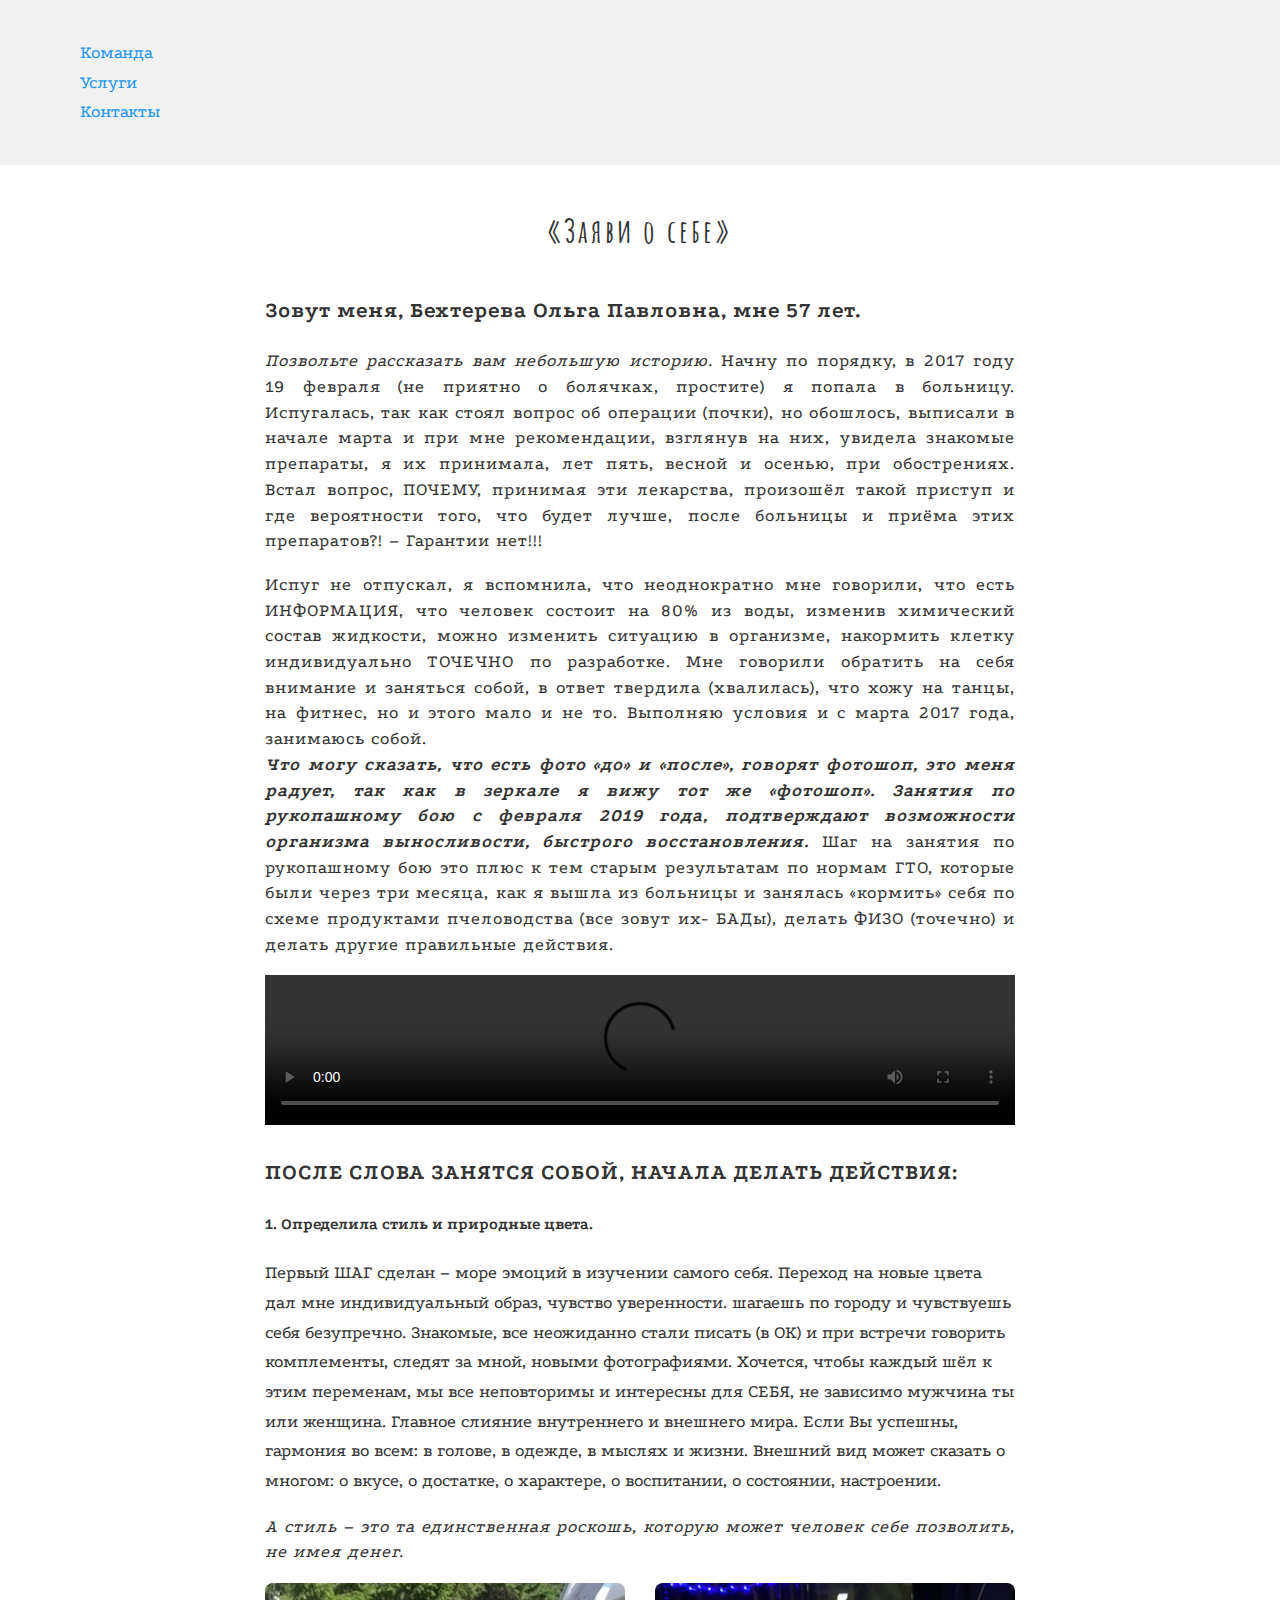
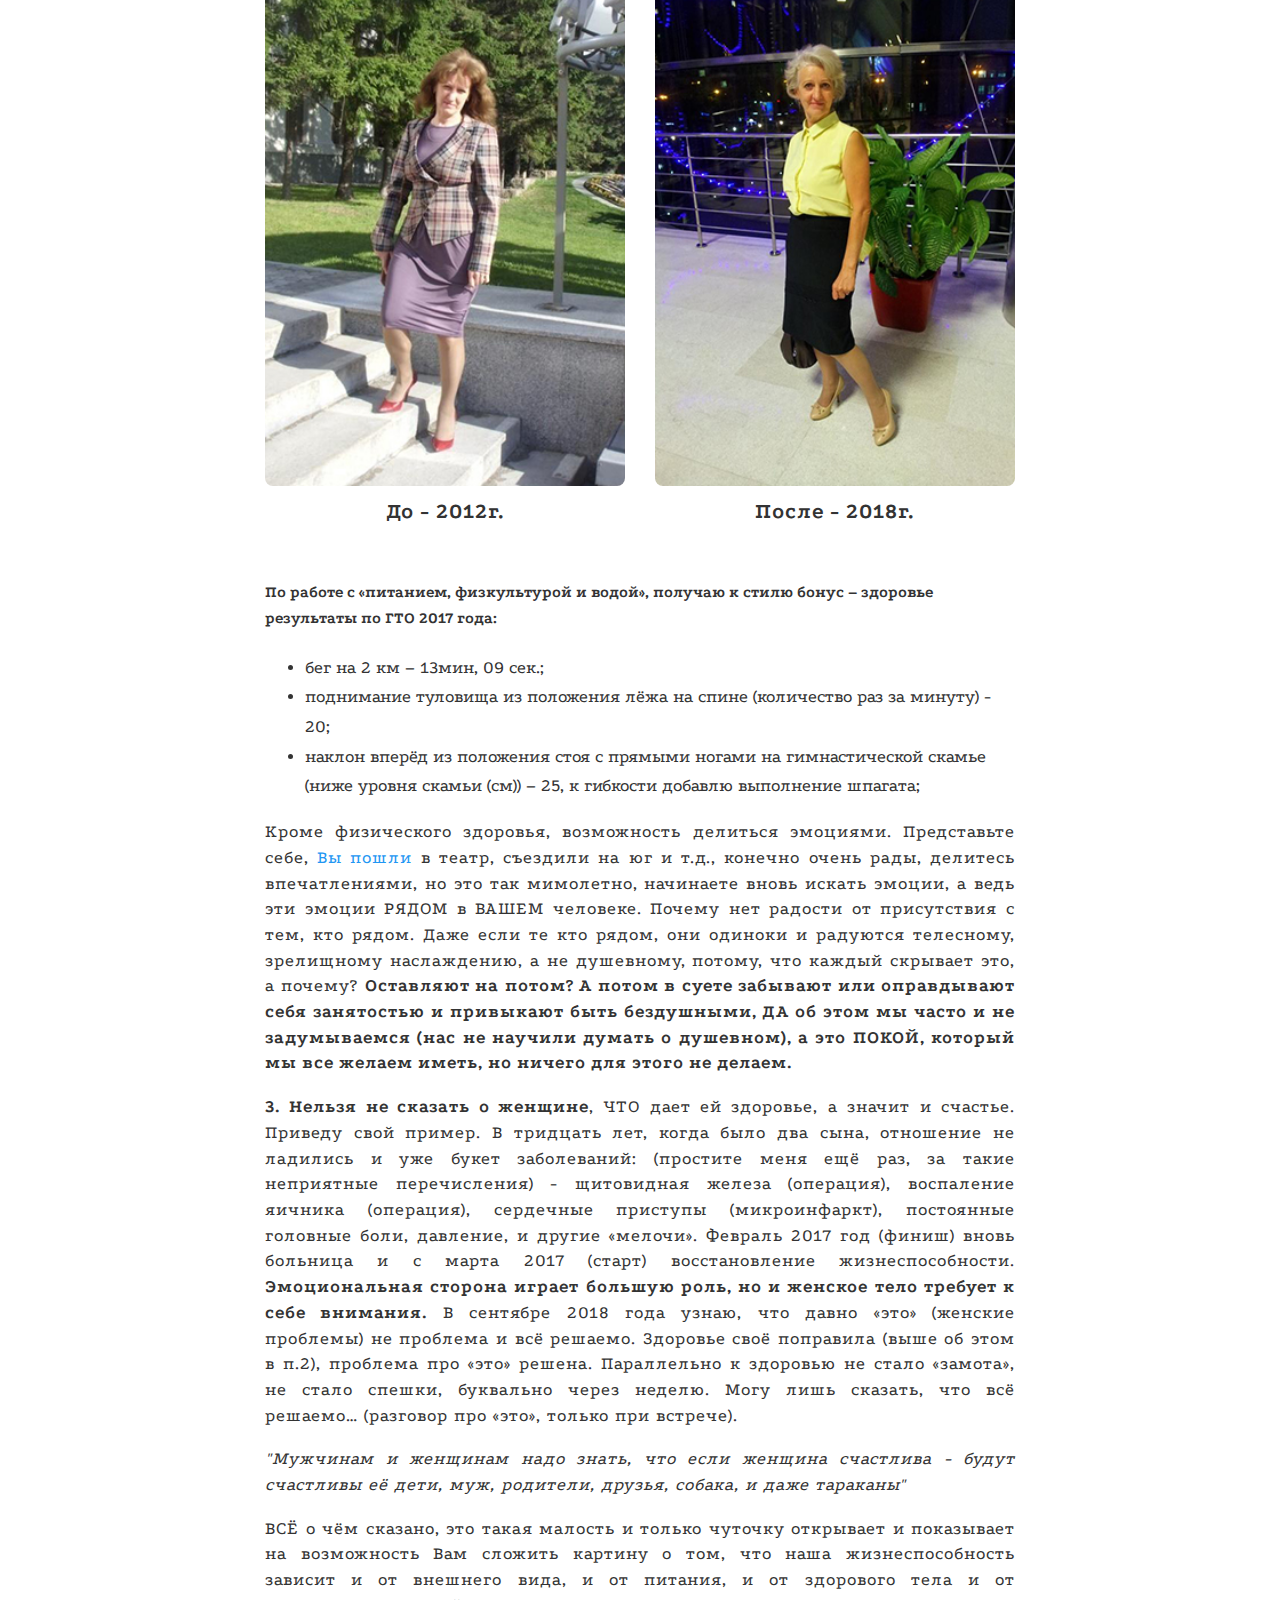
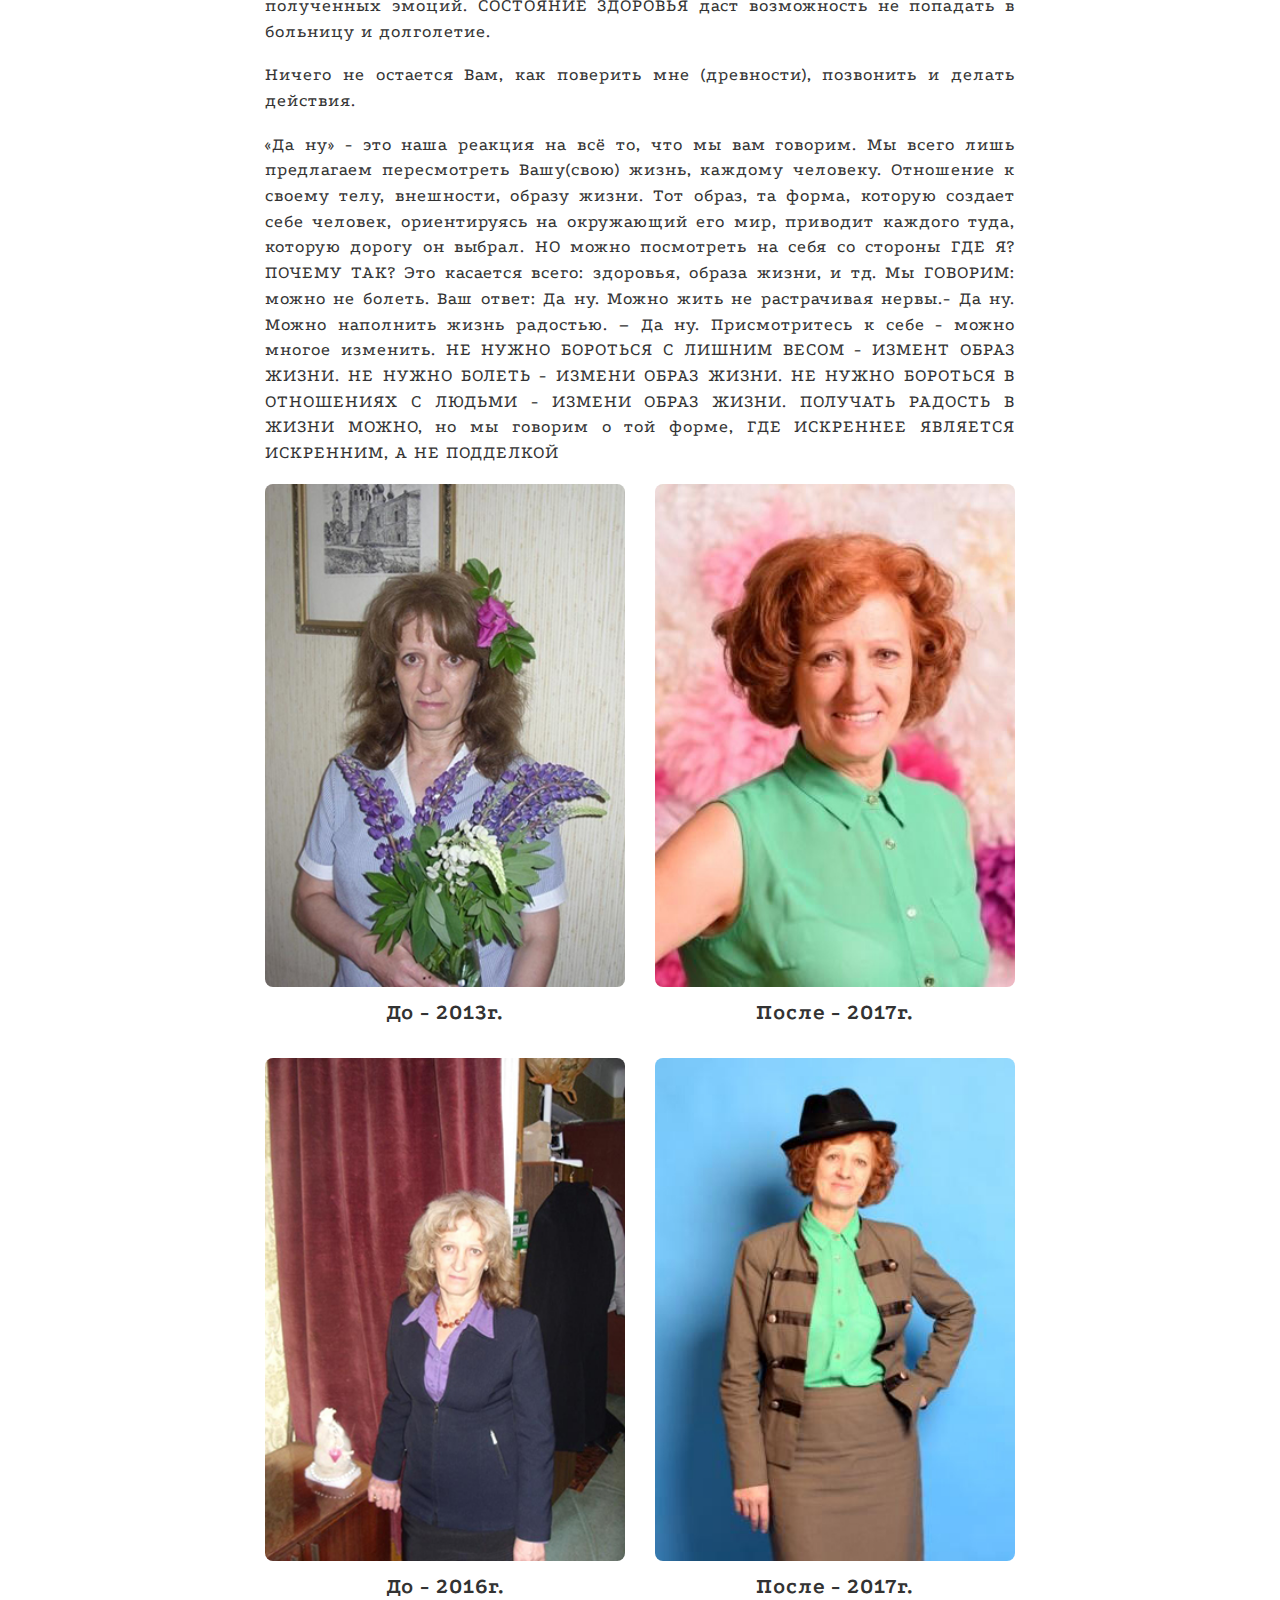
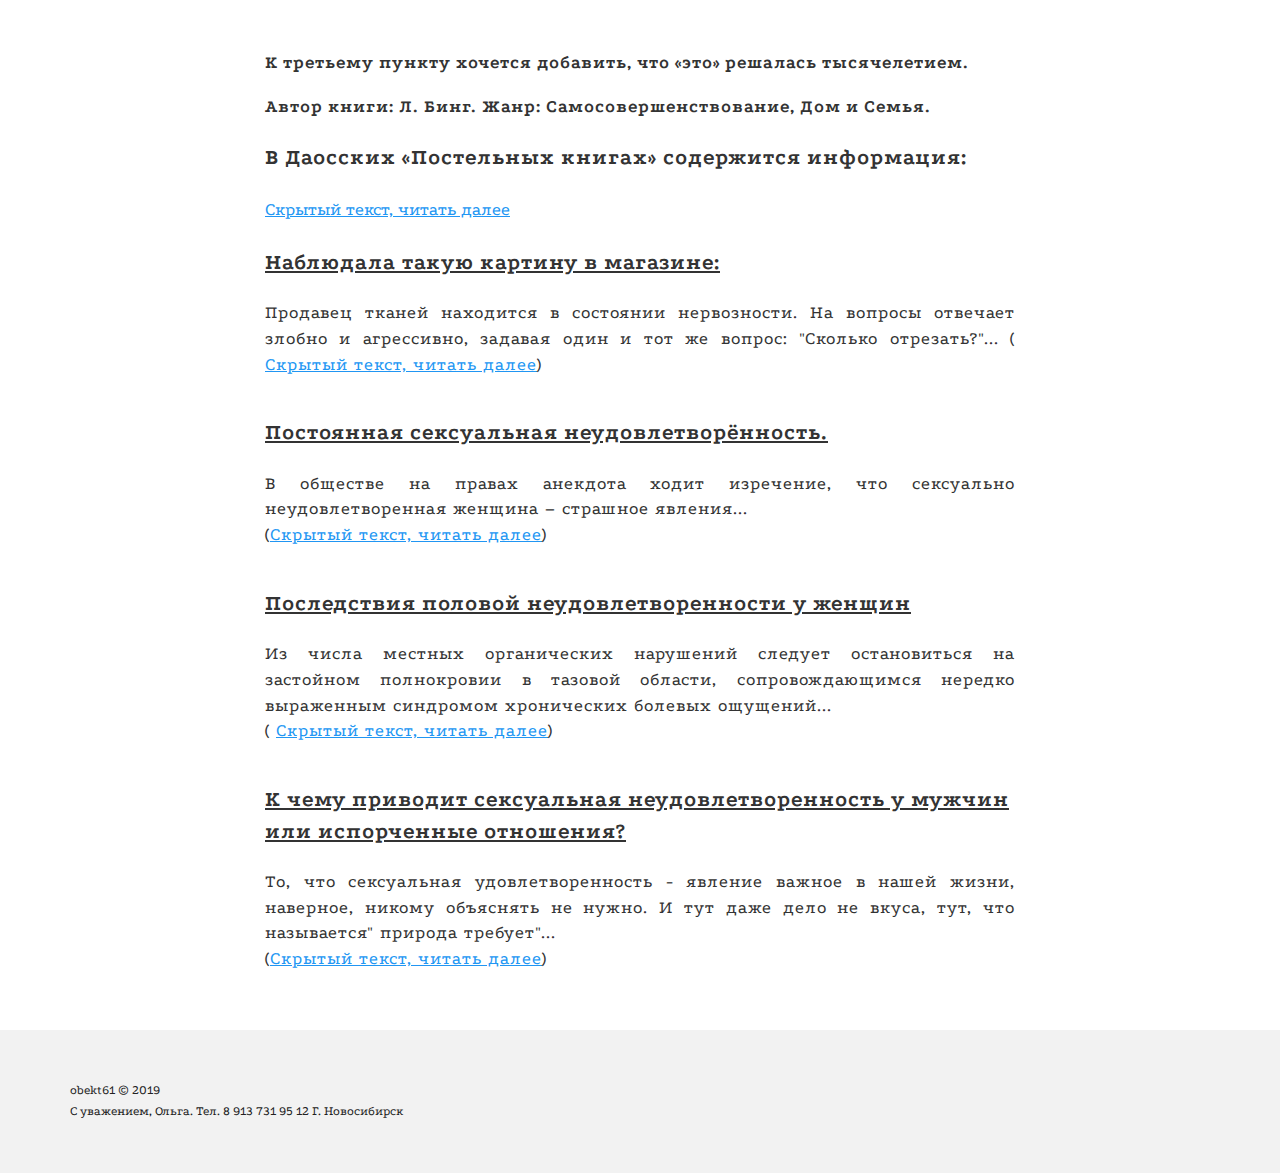
==== commit ee1014df: "add video" ====
--- a/index.html
+++ b/index.html
@@ -69,46 +69,45 @@
 					<h3>Зовут меня, Бехтерева Ольга Павловна, мне 57 лет.</h3>
 
 					<p>
-						<span class="italic">Позвольте рассказать вам небольшую историю.</span> Начну по порядку, в 2017 году 19
-						февраля (не приятно о болячках, простите) я попала в больницу. Испугалась, так как стоял вопрос об операции
-						(почки), но обошлось, выписали в начале марта и при мне рекомендации, взглянув на них, увидела знакомые
-						препараты, я их принимала, лет пять, весной и осенью, при обострениях. Встал вопрос, ПОЧЕМУ, принимая эти
-						лекарства, произошёл такой приступ и где вероятности того, что будет лучше, после больницы и приёма этих
-						препаратов?! – Гарантии нет!!!
-					</p>
-					<p>
-						Испуг не отпускал, я вспомнила, что неоднократно мне говорили, что есть <span
-							class="uppercase">информация</span>, что человек состоит на
-						80% из воды, изменив химический состав жидкости, можно изменить ситуацию в организме, накормить клетку
-						индивидуально <span class="uppercase">точечно</span> по разработке. Мне говорили обратить на себя
-						внимание и заняться собой, в ответ
-						твердила (хвалилась), что хожу на танцы, на фитнес, но и этого мало и не то. Выполняю условия и с марта 2017
-						года, занимаюсь собой. <br>
-						<span class="bold italic">Что могу сказать, что есть фото «до» и «после», говорят фотошоп, это меня радует,
-							так как в зеркале я вижу тот же «фотошоп». Занятия по рукопашному бою с февраля 2019 года, подтверждают
-							возможности организма выносливости, быстрого восстановления.</span>
-						Шаг на занятия по рукопашному бою это плюс к тем старым результатам по нормам ГТО, которые были через три
-						месяца, как я вышла из больницы и занялась «кормить» себя по схеме продуктами пчеловодства (все зовут их-
-						БАДы), делать ФИЗО (точечно) и делать другие правильные действия.
-					</p>
+						<span class="italic">Позвольте рассказать вам небольшую историю.</span> Начну по порядку, в 2017 году 19 февраля (не
+						приятно о болячках, простите) я попала в больницу. Испугалась, так как стоял вопрос об операции (почки), но обошлось,
+						выписали в начале марта и при мне рекомендации, взглянув на них, увидела знакомые препараты, я их принимала, лет пять,
+						весной и осенью, при обострениях. Встал вопрос, ПОЧЕМУ, принимая эти лекарства, произошёл такой приступ и где вероятности
+						того, что будет лучше, после больницы и приёма этих препаратов?! – Гарантии нет!!!
+					</p>
+					<p>
+						Испуг не отпускал, я вспомнила, что неоднократно мне говорили, что есть <span class="uppercase">информация</span>,
+						что человек состоит на 80% из воды, изменив химический состав жидкости, можно изменить ситуацию в организме, накормить
+						клетку индивидуально <span class="uppercase">точечно</span> по разработке. Мне говорили обратить на себя внимание и
+						заняться собой, в ответ твердила (хвалилась), что хожу на танцы, на фитнес, но и этого мало и не то. Выполняю условия
+						и с марта 2017 года, занимаюсь собой. <br>
+						<span class="bold italic">Что могу сказать, что есть фото «до» и «после», говорят фотошоп, это меня радует, так как
+							в зеркале я вижу тот же «фотошоп». Занятия по рукопашному бою с февраля 2019 года, подтверждают возможности организма
+							выносливости, быстрого восстановления.</span>
+						Шаг на занятия по рукопашному бою это плюс к тем старым результатам по нормам ГТО, которые были через три месяца, как я вышла
+						из больницы и занялась «кормить» себя по схеме продуктами пчеловодства (все зовут их- БАДы), делать ФИЗО (точечно)
+						и делать другие правильные действия.
+					</p>
+					<div class="video-container">
+						<video src="seminar.mp4" controls></video>
+					</div>
 					<div>
 						<h3>
 							ПОСЛЕ СЛОВА ЗАНЯТСЯ СОБОЙ, НАЧАЛА ДЕЛАТЬ ДЕЙСТВИЯ:
 						</h3>
 						<p>
 							<h4>1. Определила стиль и природные цвета.</h4>
-							Первый <span class="uppercase">шаг</span> сделан – море эмоций в изучении самого себя.
-							Переход на новые цвета дал мне индивидуальный образ, чувство уверенности. шагаешь по городу и чувствуешь
-							себя безупречно. Знакомые, все неожиданно стали писать (в ОК) и при встречи говорить комплементы, следят
-							за мной, новыми фотографиями. Хочется, чтобы каждый шёл к этим переменам, мы все неповторимы и интересны
-							для <span class="uppercase">себя</span>, не зависимо мужчина ты или женщина. Главное слияние внутреннего и
-							внешнего мира. Если Вы
-							успешны, гармония во всем: в голове, в одежде, в мыслях и жизни. Внешний вид может сказать о многом: о
-							вкусе, о достатке, о характере, о воспитании, о состоянии, настроении.
+							Первый <span class="uppercase">шаг</span> сделан – море эмоций в изучении самого себя. Переход на новые цвета дал
+							мне индивидуальный образ, чувство уверенности. шагаешь по городу и чувствуешь себя безупречно. Знакомые, все неожиданно
+							стали писать (в ОК) и при встречи говорить комплементы, следят за мной, новыми фотографиями. Хочется, чтобы каждый
+							шёл к этим переменам, мы все неповторимы и интересны для <span class="uppercase">себя</span>, не зависимо мужчина
+							ты или женщина. Главное слияние внутреннего и внешнего мира. Если Вы успешны, гармония во всем: в голове, в одежде,
+							в мыслях и жизни. Внешний вид может сказать о многом: о вкусе, о достатке, о характере, о воспитании, о состоянии,
+							настроении.
 						</p>
 						<p>
-							<span class="italic">А стиль – это та единственная роскошь, которую может человек себе позволить, не имея
-								денег.</span>
+							<span class="italic">А стиль – это та единственная роскошь, которую может человек себе позволить, не имея денег.
+							</span>
 						</p>
 
 					</div>
@@ -138,48 +137,56 @@
 
 				<div class="col-sm-8 col-sm-push-2">
 					<p>
-						<h4>По работе с «питанием, физкультурой и водой», получаю к стилю бонус – здоровье результаты по ГТО 2017
-							года:</h4>
+						<h4>По работе с «питанием, физкультурой и водой», получаю к стилю бонус – здоровье результаты по ГТО 2017 года:
+						</h4>
 					</p>
 					<ul>
 						<li>бег на 2 км – 13мин, 09 сек.;</li>
 						<li>поднимание туловища из положения лёжа на спине (количество раз за минуту) - 20;</li>
-						<li>наклон вперёд из положения стоя с прямыми ногами на гимнастической скамье (ниже уровня скамьи (см)) –
-							25, к гибкости добавлю выполнение шпагата;</li>
+						<li>наклон вперёд из положения стоя с прямыми ногами на гимнастической скамье (ниже уровня скамьи (см)) – 25, к гибкости
+							добавлю выполнение шпагата;</li>
 					</ul>
 					<p>
-						Кроме физического здоровья, возможность делиться эмоциями. Представьте себе, <span class="colored">Вы
-							пошли</span> в театр, съездили на
-						юг и т.д., конечно очень рады, делитесь впечатлениями, но это так мимолетно, начинаете вновь искать эмоции,
-						а ведь эти эмоции РЯДОМ в ВАШЕМ человеке. Почему нет радости от присутствия с тем, кто рядом. Даже если те
-						кто рядом, они одиноки и радуются телесному, зрелищному наслаждению, а не душевному, потому, что каждый
-						скрывает это, а почему? <span class="bold">Оставляют на потом? А потом в суете забывают или оправдывают себя
-							занятостью и привыкают быть бездушными, ДА об этом мы часто и не задумываемся (нас не научили думать о
-							душевном), а это ПОКОЙ, который мы все желаем иметь, но ничего для этого не делаем.</span>
-					</p>
-					<p>
-						<span class="bold">3. Нельзя не сказать о женщине</span>, <span class="uppercase">что</span> дает ей
-						здоровье, а значит и счастье. Приведу
-						свой пример. В тридцать лет, когда было два сына, отношение не ладились и уже букет заболеваний: (простите
-						меня ещё раз, за такие неприятные перечисления) - щитовидная железа (операция), воспаление яичника
-						(операция), сердечные приступы (микроинфаркт), постоянные головные боли, давление, и другие «мелочи».
-						Февраль 2017 год (финиш) вновь больница и с марта 2017 (старт) восстановление жизнеспособности.
-						<span class="bold">Эмоциональная сторона играет большую роль, но и женское тело требует к себе
-							внимания.</span> В сентябре 2018 года
-						узнаю, что давно «это» (женские проблемы) не проблема и всё решаемо. Здоровье своё поправила (выше об этом в
-						п.2), проблема про «это» решена. Параллельно к здоровью не стало «замота», не стало спешки, буквально через
-						неделю. Могу лишь сказать, что всё решаемо… (разговор про «это», только при встрече).
-					</p>
-					<p>
-						<span class="italic">"Мужчинам и женщинам надо знать, что если женщина счастлива - будут счастливы её дети,
-							муж, родители, друзья, собака, и даже тараканы" </span>
-					</p>
-					<p>
-						ВСЁ о чём сказано, это такая малость и только чуточку открывает и показывает на возможность Вам сложить
-						картину о том, что наша жизнеспособность зависит и от внешнего вида, и от питания, и от здорового тела и от
-						полученных эмоций. <span class="uppercase">состояние здоровья</span> даст возможность не попадать в больницу и долголетие.
+						Кроме физического здоровья, возможность делиться эмоциями. Представьте себе, <span class="colored">Вы пошли
+						</span> в театр, съездили на юг и т.д., конечно очень рады, делитесь впечатлениями, но это так мимолетно, начинаете
+						вновь искать эмоции, а ведь эти эмоции РЯДОМ в ВАШЕМ человеке. Почему нет радости от присутствия с тем, кто рядом.
+						Даже если те кто рядом, они одиноки и радуются телесному, зрелищному наслаждению, а не душевному, потому, что каждый
+						скрывает это, а почему? <span class="bold">Оставляют на потом? А потом в суете забывают или оправдывают себя занятостью
+							и привыкают быть бездушными, ДА об этом мы часто и не задумываемся (нас не научили думать о душевном), а это ПОКОЙ,
+							который мы все желаем иметь, но ничего для этого не делаем.</span>
+					</p>
+					<p>
+						<span class="bold">3. Нельзя не сказать о женщине</span>, <span class="uppercase">что</span> дает ей здоровье, а значит
+						и счастье. Приведу свой пример. В тридцать лет, когда было два сына, отношение не ладились и уже букет заболеваний:
+						(простите меня ещё раз, за такие неприятные перечисления) - щитовидная железа (операция), воспаление яичника (операция),
+						сердечные приступы (микроинфаркт), постоянные головные боли, давление, и другие «мелочи». Февраль 2017 год (финиш)
+						вновь больница и с марта 2017 (старт) восстановление жизнеспособности.
+						<span class="bold">Эмоциональная сторона играет большую роль, но и женское тело требует к себе внимания.
+						</span> В сентябре 2018 года узнаю, что давно «это» (женские проблемы) не проблема и всё решаемо. Здоровье своё поправила
+						(выше об этом в п.2), проблема про «это» решена. Параллельно к здоровью не стало «замота», не стало спешки, буквально
+						через неделю. Могу лишь сказать, что всё решаемо… (разговор про «это», только при встрече).
+					</p>
+					<p>
+						<span class="italic">"Мужчинам и женщинам надо знать, что если женщина счастлива - будут счастливы её дети, муж, родители,
+							друзья, собака, и даже тараканы" </span>
+					</p>
+					<p>
+						ВСЁ о чём сказано, это такая малость и только чуточку открывает и показывает на возможность Вам сложить картину о том, что
+						наша жизнеспособность зависит и от внешнего вида, и от питания, и от здорового тела и от полученных эмоций. <span
+						 class="uppercase">состояние здоровья</span> даст возможность не попадать в больницу и долголетие.
 					</p>
 					<p>Ничего не остается Вам, как поверить мне (древности), позвонить и делать действия.</p>
+					<p>
+						«Да ну» - это наша реакция на всё то, что мы вам говорим. Мы всего лишь предлагаем пересмотреть Вашу(свою) жизнь, каждому
+						человеку. Отношение к своему телу, внешности, образу жизни. Тот образ, та форма, которую создает себе человек, ориентируясь
+						на окружающий его мир, приводит каждого туда, которую дорогу он выбрал. НО можно посмотреть на себя со стороны ГДЕ
+						Я? ПОЧЕМУ ТАК? Это касается всего: здоровья, образа жизни, и тд. Мы ГОВОРИМ: можно не болеть. Ваш ответ: Да ну. Можно
+						жить не растрачивая нервы.- Да ну. Можно наполнить жизнь радостью. – Да ну. Присмотритесь к себе - можно многое изменить.
+						<span class="uppercase">Не нужно бороться с лишним весом - измент образ жизни. Не нужно болеть - измени образ жизни.
+						Не нужно бороться в отношениях с людьми - измени образ жизни.
+						Получать радость в жизни можно</span>, но мы говорим о той форме, <span class="uppercase">
+							где искреннее является искренним, а не подделкой</span>
+					</p>
 				</div>
 
 			</div>
@@ -237,52 +244,38 @@
 					<div class="spoiler-content" id="spoiler1Content">
 						<ul>
 							<li>о специальном сексуальном массаже;</li>
-							<li>об упражнениях для поддержания сексуальных органов в порядке для
-								повышения сексуальной потенции и выносливости, а также для укрепления
-								нервной системы и лимфатической системы;</li>
-							<li>о том, как поворачивать сексуальную энергию и возвращать их в
-								мозг.</li>
+							<li>об упражнениях для поддержания сексуальных органов в порядке для повышения сексуальной потенции и выносливости,
+								а также для укрепления нервной системы и лимфатической системы;</li>
+							<li>о том, как поворачивать сексуальную энергию и возвращать их в мозг.
+							</li>
 						</ul>
 						<p>
-							Этот богатейший опыт, связанный с искусством использования
-							сексуальной энергии для укрепления здоровья и продления жизни, является
-							наиболее уникальным и ценным вкладом даосской культуры в понимание
-							сексуального равновесия между мужчиной и женщиной на благо всего
-							человечества.
+							Этот богатейший опыт, связанный с искусством использования сексуальной энергии для укрепления здоровья и продления жизни,
+							является наиболее уникальным и ценным вкладом даосской культуры в понимание сексуального равновесия между мужчиной
+							и женщиной на благо всего человечества.
 						</p>
 
 						<p>
-							Когда представители западной цивилизации открыли Китай,
-							примерно 800 лет назад, их невежество, пуританизм и предубеждения, к
-							сожалению, явились препятствием «традиционных даосских постельных секретов». Иначе теперь они были
-							бы так же популярны во всем мире, как китайская медицина или кухня.
-							Наиболее из поразительных примеров долголетия является китайский
-							гербалист и приверженец даосизма Ли Цзин-юэнь, у которого в течении всей
-							его длинной и активной жизни не иссякали юношеская сила, сексуальная
-							потенция и прекрасное здоровье. Мастер Ли Цзин-юэнь скончался 1933 году
-							вскоре после того, как взял в дом двадцать четвертую жену!
-							В Китае считается историческим фактом, что он родился в 1677 году, Если
-							это правда, что на момент смерти его было 256 лет. До самой смерти у него
-							было свои зубы и волосы. Знавшие его люди утверждали, что и в 200 лет он
-							выглядел не старше чем на пятьдесят.
+							Когда представители западной цивилизации открыли Китай, примерно 800 лет назад, их невежество, пуританизм и предубеждения,
+							к сожалению, явились препятствием «традиционных даосских постельных секретов». Иначе теперь они были бы так же популярны
+							во всем мире, как китайская медицина или кухня. Наиболее из поразительных примеров долголетия является китайский гербалист
+							и приверженец даосизма Ли Цзин-юэнь, у которого в течении всей его длинной и активной жизни не иссякали юношеская
+							сила, сексуальная потенция и прекрасное здоровье. Мастер Ли Цзин-юэнь скончался 1933 году вскоре после того, как взял
+							в дом двадцать четвертую жену! В Китае считается историческим фактом, что он родился в 1677 году, Если это правда,
+							что на момент смерти его было 256 лет. До самой смерти у него было свои зубы и волосы. Знавшие его люди утверждали,
+							что и в 200 лет он выглядел не старше чем на пятьдесят.
 						</p>
 
 
 						<p>
-							Наши древние предки очень странно представляли себе устройство женского организма, но не могли отрицать
-							того
-							факта, что в природе существуют специфические женские болезни. Еще в папирусе из Кахуна (ок.1900 до н.э
-							...
-							Египтяне считали, что в результате таких перемещений матка оказывала давление на другие органы – вплоть до
-							пережимания трахей, отчего затруднялось дыхание и организм чувствовал себя нехорошо, а связаны эти
-							перемещения
-							были с тем, что матка «голодала», причем в буквальном смысле, и двигалась в поисках «еды». Чтобы вылечить
-							женщину,
-							матку нужно было накормить и вернуть в её исходное положение… Т.е «Блуждающая матка»
-							Бытие - 3 глава – Библия: И сказал Господь Бог жене: умножая умножу скорбь твою в беременности твоей; в
-							болезни
-							будешь рождать детей; и к
-							мужу твоему влечение твоё, и он будет господствовать над тобою.
+							Наши древние предки очень странно представляли себе устройство женского организма, но не могли отрицать того факта, что в
+							природе существуют специфические женские болезни. Еще в папирусе из Кахуна (ок.1900 до н.э ... Египтяне считали, что
+							в результате таких перемещений матка оказывала давление на другие органы – вплоть до пережимания трахей, отчего затруднялось
+							дыхание и организм чувствовал себя нехорошо, а связаны эти перемещения были с тем, что матка «голодала», причем в
+							буквальном смысле, и двигалась в поисках «еды». Чтобы вылечить женщину, матку нужно было накормить и вернуть в её
+							исходное положение… Т.е «Блуждающая матка» Бытие - 3 глава – Библия: И сказал Господь Бог жене: умножая умножу скорбь
+							твою в беременности твоей; в болезни будешь рождать детей; и к мужу твоему влечение твоё, и он будет господствовать
+							над тобою.
 						</p>
 
 					</div>
@@ -298,48 +291,36 @@
 					<h3 class="underlined bold">Наблюдала такую картину в магазине:</h3>
 
 					<p>
-						Продавец тканей находится в состоянии нервозности. На вопросы отвечает злобно и агрессивно, задавая один и
-						тот же
-						вопрос: "Сколько отрезать?"...
-						(<a class="spoiler-link" id="spoiler2" href="#">Скрытый текст, читать далее</a>) <br>
+						Продавец тканей находится в состоянии нервозности. На вопросы отвечает злобно и агрессивно, задавая один и тот же вопрос:
+						"Сколько отрезать?"... (
+						<a class="spoiler-link" id="spoiler2" href="#">Скрытый текст, читать далее</a>) <br>
 
 						<div class="spoiler-content" id="spoiler2Content">
-							Дерганье в руках.
-							Отмеряет ткань и кидает её, отрезает резинку и швыряет на выставочный прилавок, потом понимает, что кинула
-							не
-							туда, с психом убирает.
-							Все предметы и люди раздражают её.
-							<p>
-								Её сознание настолько загружено проблемой, что выхода не имеет.
-								Представляете, что происходит в её семье: какая царит атмосфера?
-								Как женщина, находящаяся в таком состоянии, относится к мужу, к детям, в какой эмоциональности ведутся
-								диалоги?
-								Реакция мужа на такой диалог в интимной жизни какова будет?
-								Данное состояние выливается в проблемы у детей в школе и со сверстниками.
-							</p>
-
-							<p>
-								Такая ситуация частое явление на любом предприятии, женщина начинает устраивать скандал "на ровном
-								месте", она
-								своим ором хочет донести до всех:
-								"у меня проблема, я не могу справиться, успокойте меня, я не могу освободиться от эмоционального груза".
-								Так дайте же ей этот способ и она Вам будет благодарна за заботу.
-							</p>
-
-							<p>
-								Самое интересное, что эту проблему решают деньгами, материальностью,
-								Вы можете впихнуть в женщину машину, квартиру, шубу, отдых, остров,<span class="uppercase">но проблема
-									не
-									решится.</span>
+							Дерганье в руках. Отмеряет ткань и кидает её, отрезает резинку и швыряет на выставочный прилавок, потом понимает, что кинула
+							не туда, с психом убирает. Все предметы и люди раздражают её.
+							<p>
+								Её сознание настолько загружено проблемой, что выхода не имеет. Представляете, что происходит в её семье: какая царит атмосфера?
+								Как женщина, находящаяся в таком состоянии, относится к мужу, к детям, в какой эмоциональности ведутся диалоги? Реакция
+								мужа на такой диалог в интимной жизни какова будет? Данное состояние выливается в проблемы у детей в школе и со сверстниками.
+							</p>
+
+							<p>
+								Такая ситуация частое явление на любом предприятии, женщина начинает устраивать скандал "на ровном месте", она своим ором
+								хочет донести до всех: "у меня проблема, я не могу справиться, успокойте меня, я не могу освободиться от эмоционального
+								груза". Так дайте же ей этот способ и она Вам будет благодарна за заботу.
+							</p>
+
+							<p>
+								Самое интересное, что эту проблему решают деньгами, материальностью, Вы можете впихнуть в женщину машину, квартиру, шубу,
+								отдых, остров,<span class="uppercase">но проблема не решится.
+								</span>
 								Она как была, так и будет. Она как гнала Вас кнутом, так и будет гнать.
 							</p>
 
 							<p>
-								Вы то покупаете её внимание, то откупаетесь от неё, но не в том, ни в другом случае <span
-									class="uppercase">не
-									получаете желаемого:</span> эмоции, состояния, отношений,
-								<span class="uppercase">как только надоест этот состояние бесконечной гонки, приходите.</span> Повторяю
-								-
+								Вы то покупаете её внимание, то откупаетесь от неё, но не в том, ни в другом случае <span class="uppercase">не получаете
+									желаемого:</span> эмоции, состояния, отношений,
+								<span class="uppercase">как только надоест этот состояние бесконечной гонки, приходите.</span> Повторяю -
 								<span class="uppercase">не лечите голодного человека,</span> просто накормите его.
 							</p>
 
@@ -361,14 +342,13 @@
 							</p>
 
 							<p>
-								В таком состоянии может находиться каждая женщина, если захочет.
-								Такое состояние может быть в каждой семье.
-								Женщина в таком состоянии, может быть рядом с каждым мужчиной.
-							</p>
-
-							<p>
-								Мужчина может себя ощущать <span class="uppercase">настоящим</span> мужчиной, полным сил и наполненный
-								эмоциональным спокойствием. - при наличии желания иметь это состояние.
+								В таком состоянии может находиться каждая женщина, если захочет. Такое состояние может быть в каждой семье. Женщина в таком
+								состоянии, может быть рядом с каждым мужчиной.
+							</p>
+
+							<p>
+								Мужчина может себя ощущать <span class="uppercase">настоящим</span> мужчиной, полным сил и наполненный эмоциональным
+								спокойствием. - при наличии желания иметь это состояние.
 							</p>
 
 							<p>
@@ -398,77 +378,62 @@
 					</h3>
 
 					<p>
-						В обществе на правах анекдота ходит изречение, что сексуально неудовлетворенная женщина – страшное
-						явления... <br> (<a href="#" class="spoiler-link" id="spoiler3">Скрытый текст, читать далее</a>)
+						В обществе на правах анекдота ходит изречение, что сексуально неудовлетворенная женщина – страшное явления... <br>						(<a
+						 href="#" class="spoiler-link" id="spoiler3">Скрытый текст, читать далее</a>)
 
 						<div class="spoiler-content" id="spoiler3Content">
 
 							<p>
-								Она агрессивна, раздражена, злобна, способна на неадекватные поступки.
-								Над ней подтрунивают, отпускают в ее адрес двусмысленные шуточки, а порой просто неприкрыто смеются.
-								Между тем, смешного тут мало, постоянная сексуальная неудовлетворенность чревата для женщины серьезными
-								заболеваниями.
-							</p>
-
-							<p>
-								Медики обращают внимание на то, что, не получая сексуального удовлетворения, женщины рискуют приобрести
-								так
-								называемый синдром Кехрера.
-								Он выражается в психосоматических расстройствах, вызванных эмоциональным дисстрессом, который как раз и
+								Она агрессивна, раздражена, злобна, способна на неадекватные поступки. Над ней подтрунивают, отпускают в ее адрес двусмысленные
+								шуточки, а порой просто неприкрыто смеются. Между тем, смешного тут мало, постоянная сексуальная неудовлетворенность
+								чревата для женщины серьезными заболеваниями.
+							</p>
+
+							<p>
+								Медики обращают внимание на то, что, не получая сексуального удовлетворения, женщины рискуют приобрести так называемый синдром
+								Кехрера. Он выражается в психосоматических расстройствах, вызванных эмоциональным дисстрессом, который как раз и
 								возникает на почве
-								<a
-									href="http://www.justlady.ru/articles-134190-kak-stat-samoy-seksualnoy-sekretnye-zhenskie-ulovki">сексуальной</a>
-								неудовлетворенности.
-								Под дистрессом в данном случае понимается психическое состояние, во время которого у человека происходит
+								<a href="http://www.justlady.ru/articles-134190-kak-stat-samoy-seksualnoy-sekretnye-zhenskie-ulovki">сексуальной</a>
+								неудовлетворенности. Под дистрессом в данном случае понимается психическое состояние, во время которого у человека происходит
 								сбой равновесия между желаниями и получением желаемого.
 							</p>
 
 							<p>
-								Говоря о синдроме Кехрера, чаще всего подразумевают такие <a
-									href="http://www.justlady.ru/articles-130968-priznaki-vlyublennogo-muzhchiny">признаки</a>
-								расстройства психики, как раздражительность, чувство тревоги и внутреннего беспокойства,
-								нередко – агрессию. На физическом уровне синдром проявляется в тянущих болях внизу живота, обильных
-								выделениях из матки – белях, расширении вен в области таза,
-								сухости влагалища. Могут наблюдаться также расстройство стула и дисменорея – болезненные
-								<a href="http://www.justlady.ru/articles-125348-luchshie-pozy-dlya-zachatiya-rebenka">месячные</a> или
-								вообще нарушение цикла.
-							</p>
-
-							<p>
-								Если к физической боли женщины умеют относиться терпимо – скрывают ее, не обращают внимания, глушат
-								лекарственными средствами,
-								то сдерживать чувства длительное время им очень сложно в силу их природной эмоциональности.
-								А что будет, если женщина призовет на помощь твердость духа и попытается подавить в себе негативные
-								чувства, будет держать их под замком?
-							</p>
-
-							<p>
-								Сдерживая эмоции, женщины удваивают нагрузку на свою психику. Любая сдержанность опасна развитием
-								необратимых психозов.
-								Ученые из университета Абердина (Шотландия) путем научных исследований установили, что такие волевые
-								женщины рано или поздно все
-								равно выплеснут свое недовольство и гнев. При этом их эмоции будут
-								<a href="http://www.justlady.ru/articles-129527-chto-mozhno-sdelat-iz-staryh-dzhinsov">носить</a> куда
-								более мощный, интенсивный характер, чем если бы они освободились от них вовремя.
-								Кстати, мужчины, сдерживающие негативные чувства, могут со временем просто забыть о них, женщины –
-								никогда.
-							</p>
-
-							<p>
-								Помимо приобретения психосоматических заболеваний, проблема женщины, испытывающей постоянную сексуальную
-								неудовлетворенность,
-								заключается в том, что ей очень сложно объяснить партнеру, насколько велико ее желание половой близости.
-								Она стыдится говорить об этом, считая потребность <a
-									href="http://www.justlady.ru/articles-124977-efirnoe-maslo-gvozdiki">в
-									сексе</a> свойством развратной личности.
-							</p>
-
-							<p>
-								Невероятный факт: согласно утверждениям сексопатологов, более 70% мужчин уверено, что <a
-									href="http://www.justlady.ru/articles-142851-klimaks-i-seksualnaya-zhizn">секс</a>
-								должен иметь место тогда, когда они захотят этого.
-								Мысль о том, что их партнерши могут испытывать потребность в половых актах более часто, ожидая при этом
-								полного сексуального удовлетворения, просто не приходит им в голову.
+								Говоря о синдроме Кехрера, чаще всего подразумевают такие <a href="http://www.justlady.ru/articles-130968-priznaki-vlyublennogo-muzhchiny">признаки</a>
+								расстройства психики, как раздражительность, чувство тревоги и внутреннего беспокойства, нередко – агрессию. На физическом
+								уровне синдром проявляется в тянущих болях внизу живота, обильных выделениях из матки – белях, расширении вен в области
+								таза, сухости влагалища. Могут наблюдаться также расстройство стула и дисменорея – болезненные
+								<a href="http://www.justlady.ru/articles-125348-luchshie-pozy-dlya-zachatiya-rebenka">месячные</a> или вообще нарушение
+								цикла.
+							</p>
+
+							<p>
+								Если к физической боли женщины умеют относиться терпимо – скрывают ее, не обращают внимания, глушат лекарственными средствами,
+								то сдерживать чувства длительное время им очень сложно в силу их природной эмоциональности. А что будет, если женщина
+								призовет на помощь твердость духа и попытается подавить в себе негативные чувства, будет держать их под замком?
+							</p>
+
+							<p>
+								Сдерживая эмоции, женщины удваивают нагрузку на свою психику. Любая сдержанность опасна развитием необратимых психозов. Ученые
+								из университета Абердина (Шотландия) путем научных исследований установили, что такие волевые женщины рано или поздно
+								все равно выплеснут свое недовольство и гнев. При этом их эмоции будут
+								<a href="http://www.justlady.ru/articles-129527-chto-mozhno-sdelat-iz-staryh-dzhinsov">носить</a> куда более мощный,
+								интенсивный характер, чем если бы они освободились от них вовремя. Кстати, мужчины, сдерживающие негативные чувства,
+								могут со временем просто забыть о них, женщины – никогда.
+							</p>
+
+							<p>
+								Помимо приобретения психосоматических заболеваний, проблема женщины, испытывающей постоянную сексуальную неудовлетворенность,
+								заключается в том, что ей очень сложно объяснить партнеру, насколько велико ее желание половой близости. Она стыдится
+								говорить об этом, считая потребность <a href="http://www.justlady.ru/articles-124977-efirnoe-maslo-gvozdiki">в
+									сексе
+								</a> свойством развратной личности.
+							</p>
+
+							<p>
+								Невероятный факт: согласно утверждениям сексопатологов, более 70% мужчин уверено, что <a href="http://www.justlady.ru/articles-142851-klimaks-i-seksualnaya-zhizn">секс</a>
+								должен иметь место тогда, когда они захотят этого. Мысль о том, что их партнерши могут испытывать потребность в половых актах
+								более часто, ожидая при этом полного сексуального удовлетворения, просто не приходит им в голову.
 							</p>
 
 						</div>
@@ -488,134 +453,100 @@
 					</h3>
 
 					<p>
-						Из числа местных органических нарушений следует остановиться на застойном полнокровии в тазовой области,
-						сопровождающимся нередко выраженным синдромом хронических болевых ощущений... <br>
-						(<a href="#" class="spoiler-link" id="spoiler4">Cкрытый текст, читать далее</a>)
+						Из числа местных органических нарушений следует остановиться на застойном полнокровии в тазовой области, сопровождающимся
+						нередко выраженным синдромом хронических болевых ощущений... <br> (
+						<a href="#" class="spoiler-link" id="spoiler4">Cкрытый текст, читать далее</a>)
 
 						<div class="spoiler-content" id="spoiler4Content">
 
 							<p>
-								Длительно существующие явления застоя в области тазовых органов могут вести к образованию фиброза,
-								а в клиническом отношении соответствуют картине хронического (заднего) периметрита.
-							</p>
-
-							<p>
-								В гинекологической практике приходится часто иметь дело с больными, длительно страдающими так называемым
-								«хроническим воспалением».
-								Однако нередко настойчивое лечение указанной группы больных, как правило, оказывается безуспешным.
-								В этих случаях у женщин при исследовании определяется несколько более плотное тело матки, чем обычно.
-								Движения матки, особенно в направлении к лону, чрезвычайно болезненны.
-							</p>
-
-							<p>
-								Тем не менее каких-либо определенных данных в пользу хронического воспалительного процесса,
-								в том числе в области крестцово-маточ-ных связок, установить не представляется возможным.
-								Следует думать, что в этиологии этих состояний, обычно квалифицируемых как хронические воспалительные
-								заболевания, лежит глубокая и систематическая половая неудовлетворенность.
-							</p>
-
-							<p>
-								Тоже самое может быть отнесено к некоторым больным, особенно чадородного возраста, при обследовании
-								которых
-								обнаруживается наличие «фиброматоза» матки,
-								характеризующегося некоторым увеличением органа, нарушением его подвижности и сопровождающегося болевым
-								синдромом.
-								Как правило, у больных этой категории не обнаруживается существенных нарушений в гормональном зеркале.
-								Тем не менее в большинстве случаев установить определенные этиопатогенетические факторы,
-								объясняющие возможность развития указанных нарушений, не представляется возможным.
-							</p>
-
-							<p>
-								Другим, не менее существенным местным проявлением половой неудовлетворенности может служить
-								неспецифический
-								эндоцервицит,
-								для которого характерно чрезмерное отделение секрета шеечных желез.
-								В зарубежных источниках это состояние получило название «сочащейся шейки матки», причем преимущественно
-								это
-								заболевание отмечается у нерожавших женщин.
-								Наружный маточный зев в этих случаях несколько расширен, при этом шеечный канал занят обильной пробкой
-								блестящей слизи.
-								В условиях гинекологической практики стремятся выделить возбудителя, однако содержимое канала, как
-								правило,
-								не содержит патогенной флоры.
-							</p>
-
-							<p>
-								Естественно, что и антибактериальная терапия, нередко чрезвычайно настойчивая, не ведет к успеху.
-								Подобные эндоцервициты, имеющие в своей основе половую неудовлетворенность, нередко ведут ко вторичной
-								стерильности, так как просвет канала,
+								Длительно существующие явления застоя в области тазовых органов могут вести к образованию фиброза, а в клиническом отношении
+								соответствуют картине хронического (заднего) периметрита.
+							</p>
+
+							<p>
+								В гинекологической практике приходится часто иметь дело с больными, длительно страдающими так называемым «хроническим воспалением».
+								Однако нередко настойчивое лечение указанной группы больных, как правило, оказывается безуспешным. В этих случаях
+								у женщин при исследовании определяется несколько более плотное тело матки, чем обычно. Движения матки, особенно в
+								направлении к лону, чрезвычайно болезненны.
+							</p>
+
+							<p>
+								Тем не менее каких-либо определенных данных в пользу хронического воспалительного процесса, в том числе в области крестцово-маточ-ных
+								связок, установить не представляется возможным. Следует думать, что в этиологии этих состояний, обычно квалифицируемых
+								как хронические воспалительные заболевания, лежит глубокая и систематическая половая неудовлетворенность.
+							</p>
+
+							<p>
+								Тоже самое может быть отнесено к некоторым больным, особенно чадородного возраста, при обследовании которых обнаруживается
+								наличие «фиброматоза» матки, характеризующегося некоторым увеличением органа, нарушением его подвижности и сопровождающегося
+								болевым синдромом. Как правило, у больных этой категории не обнаруживается существенных нарушений в гормональном
+								зеркале. Тем не менее в большинстве случаев установить определенные этиопатогенетические факторы, объясняющие возможность
+								развития указанных нарушений, не представляется возможным.
+							</p>
+
+							<p>
+								Другим, не менее существенным местным проявлением половой неудовлетворенности может служить неспецифический эндоцервицит,
+								для которого характерно чрезмерное отделение секрета шеечных желез. В зарубежных источниках это состояние получило
+								название «сочащейся шейки матки», причем преимущественно это заболевание отмечается у нерожавших женщин. Наружный
+								маточный зев в этих случаях несколько расширен, при этом шеечный канал занят обильной пробкой блестящей слизи. В
+								условиях гинекологической практики стремятся выделить возбудителя, однако содержимое канала, как правило, не содержит
+								патогенной флоры.
+							</p>
+
+							<p>
+								Естественно, что и антибактериальная терапия, нередко чрезвычайно настойчивая, не ведет к успеху. Подобные эндоцервициты,
+								имеющие в своей основе половую неудовлетворенность, нередко ведут ко вторичной стерильности, так как просвет канала,
 								содержащий слизистую пробку, препятствует физиологической миграции сперматозоидов.
 							</p>
 
 							<p>
-								С половой неудовлетворенностью, вернее ее последствиями, следует в определенных случаях связывать также
-								и
-								чрезмерную секрецию бартолиниевых желез,
-								характеризующуюся обильной лейкореей.
-								По-видимому, некоторые случаи трихомонадного или бактериального кольпита, не подтвержденные обнаружением
-								возбудителя, следует,
-								при определенных указаниях на хроническую половую неудовлетворенность, относить к числу осложнений,
-								связанных с сексуальными нарушениями.
-								Естественно, что и в этих случаях специфическое лечение не устраняет «белей».
-							</p>
-
-							<p>
-								К числу осложнений могут быть в ряде случаев отнесена болезненность в области придатков и
-								маточно-крестцовых связок,
-								которая развивается в связи с выраженными и длительно существующими застойными явлениями.
-								Жалобы больных сводятся к указанию на постоянные боли в нижних отделах живота, чаще иррадиирующие в
-								поясницу или к области
-								заднепроходного отверстия, при этом, как правило, отсутствуют клинические признаки воспалительного
-								заболевания, которыми можно было
-								бы объяснить болевой синдром.
-								Местные нарушения не только возникают в области тазовых органов.
-							</p>
-
-							<p>
-								Нередко происходит увеличение молочных желез, последние делаются резко болезненными, появляются и стойко
-								держатся явления мастопатии.
-								Следует думать, что развитие фиброаденом молочных желез у некоторых женщин может быть связано с
-								длительно
-								существующей половой неудовлетворенностью.
-								Несмотря на то, что в ряде случаев удается установить четкую связь между местными нарушениями со стороны
-								гениталий с сексуальной патологией,
-								тем не менее не все, возможно даже большинство застойных синдромов в области тазовых органов не
-								обусловлены
-								нарушением сексуальной функции.
-							</p>
-
-							<p>
-								Гинекологическая практика свидетельствует о том, что застойные синдромы могут иметь самые различные
-								причины.
-								Вполне вероятно, что застойные явления в тазовых органах могут возникать чаще всего у некоторых
-								эмоционально лабильных,
-								высоких «астенических» женщин, у которых сексуальный фактор вообще не выражен.
-								В ряде случаев с застойными процессами в тазовых органах может быть связано возникновение фригидности,
-								особенно в тех случаях,
-								когда имеющаяся патология препятствует нормальному половому акту.
-							</p>
-
-							<p>
-								Более того, застойный синдром в результате частых обострений может способствовать переводу умеренных
-								форм
-								псевдофригидности в хроническое состояние общей ангедонии.
-								Из числа других последствий, которые, как полагают, могут развиться в результате длительного отсутствия
-								оргазма, следует упомянуть болезненную дефекацию,
-								например, в связи с расширением аноректальных вен на почве непроходящего набухания при половом
-								возбуждении.
-								Возможно также, что некоторые необъяснимые случаи зуда наружных половых органов, а также склонность к
-								альгодисменорее являются следствием запущенных сексуальных нарушений.
-							</p>
-
-							<p>
-								<span class="underlined bold">>Неудовлетворенная женщина:</span> признаки, причины, возможные
-								последствия.
-								По-настоящему довольную жизнью женщину встретить стало практически невозможным.
-								Быт, работа, дети, нерегулярная половая жизнь накладывают свой отпечаток. Поэтому и понятие
-								"неудовлетворенная женщина" можно воспринимать по-разному.
-								Все зависит от того, что явилось причиной, нелюбимая работа или недостаток любви и внимания.
-								В данной статье будет рассмотрено, что собой представляет сексуально неудовлетворенная женщина.
-								Какие есть признаки? Причины и последствия такого состояния будут также рассмотрены.
+								С половой неудовлетворенностью, вернее ее последствиями, следует в определенных случаях связывать также и чрезмерную секрецию
+								бартолиниевых желез, характеризующуюся обильной лейкореей. По-видимому, некоторые случаи трихомонадного или бактериального
+								кольпита, не подтвержденные обнаружением возбудителя, следует, при определенных указаниях на хроническую половую
+								неудовлетворенность, относить к числу осложнений, связанных с сексуальными нарушениями. Естественно, что и в этих
+								случаях специфическое лечение не устраняет «белей».
+							</p>
+
+							<p>
+								К числу осложнений могут быть в ряде случаев отнесена болезненность в области придатков и маточно-крестцовых связок, которая
+								развивается в связи с выраженными и длительно существующими застойными явлениями. Жалобы больных сводятся к указанию
+								на постоянные боли в нижних отделах живота, чаще иррадиирующие в поясницу или к области заднепроходного отверстия,
+								при этом, как правило, отсутствуют клинические признаки воспалительного заболевания, которыми можно было бы объяснить
+								болевой синдром. Местные нарушения не только возникают в области тазовых органов.
+							</p>
+
+							<p>
+								Нередко происходит увеличение молочных желез, последние делаются резко болезненными, появляются и стойко держатся явления
+								мастопатии. Следует думать, что развитие фиброаденом молочных желез у некоторых женщин может быть связано с длительно
+								существующей половой неудовлетворенностью. Несмотря на то, что в ряде случаев удается установить четкую связь между
+								местными нарушениями со стороны гениталий с сексуальной патологией, тем не менее не все, возможно даже большинство
+								застойных синдромов в области тазовых органов не обусловлены нарушением сексуальной функции.
+							</p>
+
+							<p>
+								Гинекологическая практика свидетельствует о том, что застойные синдромы могут иметь самые различные причины. Вполне вероятно,
+								что застойные явления в тазовых органах могут возникать чаще всего у некоторых эмоционально лабильных, высоких «астенических»
+								женщин, у которых сексуальный фактор вообще не выражен. В ряде случаев с застойными процессами в тазовых органах
+								может быть связано возникновение фригидности, особенно в тех случаях, когда имеющаяся патология препятствует нормальному
+								половому акту.
+							</p>
+
+							<p>
+								Более того, застойный синдром в результате частых обострений может способствовать переводу умеренных форм псевдофригидности
+								в хроническое состояние общей ангедонии. Из числа других последствий, которые, как полагают, могут развиться в результате
+								длительного отсутствия оргазма, следует упомянуть болезненную дефекацию, например, в связи с расширением аноректальных
+								вен на почве непроходящего набухания при половом возбуждении. Возможно также, что некоторые необъяснимые случаи зуда
+								наружных половых органов, а также склонность к альгодисменорее являются следствием запущенных сексуальных нарушений.
+							</p>
+
+							<p>
+								<span class="underlined bold">>Неудовлетворенная женщина:</span> признаки, причины, возможные последствия. По-настоящему
+								довольную жизнью женщину встретить стало практически невозможным. Быт, работа, дети, нерегулярная половая жизнь накладывают
+								свой отпечаток. Поэтому и понятие "неудовлетворенная женщина" можно воспринимать по-разному. Все зависит от того,
+								что явилось причиной, нелюбимая работа или недостаток любви и внимания. В данной статье будет рассмотрено, что собой
+								представляет сексуально неудовлетворенная женщина. Какие есть признаки? Причины и последствия такого состояния будут
+								также рассмотрены.
 							</p>
 
 					</p>
@@ -623,81 +554,71 @@
 					<h3>Признаки</h3>
 
 					<p>
-						Давайте разберемся, кто такая неудовлетворенная женщина, и ее характерные признаки рассмотрим.
-						Также разберемся в причинах возникновения подобных проблем. Как часто бывает так, что девушка хвастается
-						подругам,
-						как у нее все хорошо складывается в жизни, а сама тем временем выглядит уставшей, злой на весь мир, внешне
-						ее выдают и иные признаки.
-						По каким критериям можно понять, что женщина не удовлетворена в постели?
+						Давайте разберемся, кто такая неудовлетворенная женщина, и ее характерные признаки рассмотрим. Также разберемся в причинах
+						возникновения подобных проблем. Как часто бывает так, что девушка хвастается подругам, как у нее все хорошо складывается
+						в жизни, а сама тем временем выглядит уставшей, злой на весь мир, внешне ее выдают и иные признаки. По каким критериям
+						можно понять, что женщина не удовлетворена в постели?
 					</p>
 
 					<p>
 						<ol>
-							<li>Дама в таком состоянии практически не бывает в хорошем настроении. А если на лице и проскальзывает
-								улыбка, то чаще всего она наигранная. Обычно женщины находятся в спокойном или агрессивном
-								настроении. И второй вариант встречается гораздо чаще.</li>
-							<li>Настроение может меняться каждую минуту. Если она только что была спокойной, то через секунду может
-								начать грандиозный скандал, при этом даже не извиниться. Причем обычно ругань наступает на ровном
-								месте, без причины. А после этого можно ожидать усиление негатива или снова нейтралитет. Чаще всего
-								неудовлетворенные женщины злые.</li>
-							<li>Выдают себя женщины и при разговоре. В это время они мысленно рядом не присутствуют. Даже если
-								взгляд будет направлен прямо в глаза собеседнику, то смотреть она будет практически сквозь
-								человека, в глазах - пустота. В это время в ее голове могут играть сексуальные фантазии, особенно
-								если собеседник - мужчина. С женским полом разговоры бывают короткими.</li>
-							<li>Самый явный и распространенный признак - такие женщины считают, что без мужчины жить гораздо лучше,
-								и не любят семейных (как мужчин, так и женщин). Они пытаются им насолить, унизить или уколоть
-								колким замечанием. Среди подруг таких женщин могут быть только холостые барышни без кавалеров. Иных
-								к себе они не подпускают. В адрес мужчин из их уст постоянно идут упреки.</li>
-							<li>Если женщина даже и считает, что способна жить без мужской ласки, то с организмом не поспоришь. И
-								тогда девушка начинает перебарщивать с косметикой. Может прийти на работу с ярким макияжем, в
-								слишком откровенном наряде (глубокое декольте, короткая юбка, обтягивающие джинсы и так далее).
-								Может и перебарщивать с парфюмом. Некоторые даже начинают курить, чтобы побыть с мужчинами в
-								курилке и в процессе завязать хоть с кем-то разговор. Такие всплески могут быть разовыми, при
-								резком недостатке гормонов.</li>
-							<li>Не поспоришь и с голодным взглядом в сторону мужчин. Они практически их раздевают, могут (не
-								осознавая этого) пристально смотреть на ягодицы, мужскую сильную грудь или в область гениталий. В
-								это время в их глазах проскальзывает заинтересованность мужчиной. Такой взгляд говорит лишь об
-								одном, что перед мужчиной - неудовлетворенная женщина (в сексуальном плане).</li>
-							<li>Стараются внешне всем показывать, как у них все хорошо, что они многое успевают без мужчины, не
-								надо никому стирать и готовить. А все заработанные деньги тратятся на себя любимую. И конечно же, у
-								них вагон свободного времени (которое они тратят на слезы одинокими вечерами в пустой квартире).
+							<li>Дама в таком состоянии практически не бывает в хорошем настроении. А если на лице и проскальзывает улыбка, то
+								чаще всего она наигранная. Обычно женщины находятся в спокойном или агрессивном настроении. И второй вариант встречается
+								гораздо чаще.</li>
+							<li>Настроение может меняться каждую минуту. Если она только что была спокойной, то через секунду может начать грандиозный
+								скандал, при этом даже не извиниться. Причем обычно ругань наступает на ровном месте, без причины. А после этого
+								можно ожидать усиление негатива или снова нейтралитет. Чаще всего неудовлетворенные женщины злые.</li>
+							<li>Выдают себя женщины и при разговоре. В это время они мысленно рядом не присутствуют. Даже если взгляд будет направлен
+								прямо в глаза собеседнику, то смотреть она будет практически сквозь человека, в глазах - пустота. В это время в ее
+								голове могут играть сексуальные фантазии, особенно если собеседник - мужчина. С женским полом разговоры бывают короткими.</li>
+							<li>Самый явный и распространенный признак - такие женщины считают, что без мужчины жить гораздо лучше, и не любят
+								семейных (как мужчин, так и женщин). Они пытаются им насолить, унизить или уколоть колким замечанием. Среди подруг
+								таких женщин могут быть только холостые барышни без кавалеров. Иных к себе они не подпускают. В адрес мужчин из их
+								уст постоянно идут упреки.</li>
+							<li>Если женщина даже и считает, что способна жить без мужской ласки, то с организмом не поспоришь. И тогда девушка
+								начинает перебарщивать с косметикой. Может прийти на работу с ярким макияжем, в слишком откровенном наряде (глубокое
+								декольте, короткая юбка, обтягивающие джинсы и так далее). Может и перебарщивать с парфюмом. Некоторые даже начинают
+								курить, чтобы побыть с мужчинами в курилке и в процессе завязать хоть с кем-то разговор. Такие всплески могут быть
+								разовыми, при резком недостатке гормонов.</li>
+							<li>Не поспоришь и с голодным взглядом в сторону мужчин. Они практически их раздевают, могут (не осознавая этого)
+								пристально смотреть на ягодицы, мужскую сильную грудь или в область гениталий. В это время в их глазах проскальзывает
+								заинтересованность мужчиной. Такой взгляд говорит лишь об одном, что перед мужчиной - неудовлетворенная женщина (в
+								сексуальном плане).</li>
+							<li>Стараются внешне всем показывать, как у них все хорошо, что они многое успевают без мужчины, не надо никому стирать
+								и готовить. А все заработанные деньги тратятся на себя любимую. И конечно же, у них вагон свободного времени (которое
+								они тратят на слезы одинокими вечерами в пустой квартире).
 							</li>
-							<li>Нередко женщины, обделенные интимом, страдают лишним весом. Дело в том, что во время секса
-								выделяется особый гормон, который необходим для здоровья женщины. Не получая его нужным образом,
-								они пытаются получить гормон счастья из сладостей. А это увеличение массы тела.</li>
+							<li>Нередко женщины, обделенные интимом, страдают лишним весом. Дело в том, что во время секса выделяется особый гормон,
+								который необходим для здоровья женщины. Не получая его нужным образом, они пытаются получить гормон счастья из сладостей.
+								А это увеличение массы тела.</li>
 						</ol>
 					</p>
 
 					<h3>Другие признаки неудовлетворенной девушки.</h3>
 
 					<p>
-						Сейчас, рассмотрим еще некоторые признаки того, что женщина недовольна своей интимной жизнью. К ним
-						относятся, следующие:
+						Сейчас, рассмотрим еще некоторые признаки того, что женщина недовольна своей интимной жизнью. К ним относятся, следующие:
 						<ol>
-							<li>Неудовлетворенная сексом женщина выдает себя еще одним признаком. У нее постоянно уставший вид и
-								темные круги под глазами. Все это происходит из-за того, что женщина недополучает нужные гормоны,
-								которые вырабатываются во время секса. Некоторые отвечают за качественный и крепкий сон. Не имея
-								их, женщина просто не высыпается. </li>
-							<li>Также гормоны, выделяемые во время интима, отвечают за красоту и гладкость кожи. Поэтому, если у
-								женщины долго не было секса, она начинает стареть раньше времени. Волосы теряют свой блеск. На коже
-								появляются прыщи и морщины.</li>
-							<li>Неудовлетворенная женщина страдает болезненными симптомами при ПМС и во время менструации. Это
-								снова связано с выделяемыми гормонами во время полового акта. Поэтому ее можно вычислить и по
-								приему обезболивающих средств несколько дней в месяц (естественно, это происходит ежемесячно).</li>
-							<li>Такие дамы чаще подвержены женским заболеваниям и даже раку матки. Так как секс - это один из
-								животных инстинктов. И хоть его прямое предназначение - продолжение рода, но и совместно с этим
-								идет профилактика болезней репродуктивной системы. А того, что заложено природой, избегать не
-								следует. </li>
-							<li>Неудовлетворенная женщина страдает плохой памятью. Это достаточно необычный признак. Но так и есть:
-								интим благотворно действует на кровоснабжение головного мозга. Если не иметь этого, его активность
-								снижается, вследствие чего память ухудшается. </li>
-							<li>При долгом отсутствии секса даже привлекательная девушка начнет сомневаться в своей внешности. И со
-								временем этот комплекс неполноценности растет. Чем дальше, тем больше она будет превращаться в
-								серую мышку. Чтобы не привлекать внимания, раз она такая некрасивая. Далее она может начать
-								чувствовать себя полной неудачницей, и это может сказаться и на работоспособности.
-								Не все признаки неудовлетворенной женщины резко бросаются в глаза. Но многие женщины пытаются
-								завуалировать отсутствие половой жизни. Но все скрыть никак не удастся. Поэтому рано или поздно
-								такую женщину можно разглядеть в любом коллективе или в компании друзей.
+							<li>Неудовлетворенная сексом женщина выдает себя еще одним признаком. У нее постоянно уставший вид и темные круги
+								под глазами. Все это происходит из-за того, что женщина недополучает нужные гормоны, которые вырабатываются во время
+								секса. Некоторые отвечают за качественный и крепкий сон. Не имея их, женщина просто не высыпается. </li>
+							<li>Также гормоны, выделяемые во время интима, отвечают за красоту и гладкость кожи. Поэтому, если у женщины долго
+								не было секса, она начинает стареть раньше времени. Волосы теряют свой блеск. На коже появляются прыщи и морщины.</li>
+							<li>Неудовлетворенная женщина страдает болезненными симптомами при ПМС и во время менструации. Это снова связано с
+								выделяемыми гормонами во время полового акта. Поэтому ее можно вычислить и по приему обезболивающих средств несколько
+								дней в месяц (естественно, это происходит ежемесячно).</li>
+							<li>Такие дамы чаще подвержены женским заболеваниям и даже раку матки. Так как секс - это один из животных инстинктов.
+								И хоть его прямое предназначение - продолжение рода, но и совместно с этим идет профилактика болезней репродуктивной
+								системы. А того, что заложено природой, избегать не следует. </li>
+							<li>Неудовлетворенная женщина страдает плохой памятью. Это достаточно необычный признак. Но так и есть: интим благотворно
+								действует на кровоснабжение головного мозга. Если не иметь этого, его активность снижается, вследствие чего память
+								ухудшается. </li>
+							<li>При долгом отсутствии секса даже привлекательная девушка начнет сомневаться в своей внешности. И со временем этот
+								комплекс неполноценности растет. Чем дальше, тем больше она будет превращаться в серую мышку. Чтобы не привлекать
+								внимания, раз она такая некрасивая. Далее она может начать чувствовать себя полной неудачницей, и это может сказаться
+								и на работоспособности. Не все признаки неудовлетворенной женщины резко бросаются в глаза. Но многие женщины пытаются
+								завуалировать отсутствие половой жизни. Но все скрыть никак не удастся. Поэтому рано или поздно такую женщину можно
+								разглядеть в любом коллективе или в компании друзей.
 							</li>
 						</ol>
 					</p>
@@ -705,43 +626,40 @@
 					<h3>Почему женщина может быть неудовлетворенной в постели?</h3>
 
 					<p>
-						Неудовлетворенная сексом женщина - это не обязательно женщина, у которой нет интима.
-						Если во время близости не было получено полное удовлетворение, то это будет приравнено к отсутствию
-						сексуальных отношений.
-						Почему такое бывает:
+						Неудовлетворенная сексом женщина - это не обязательно женщина, у которой нет интима. Если во время близости не было получено
+						полное удовлетворение, то это будет приравнено к отсутствию сексуальных отношений. Почему такое бывает:
 
 						<ul>
-							<li>Сильная усталость женщины. Нередко после тяжелого трудового дня дамы стоят у плиты, потом
-								прибираются в квартире, делают уроки с детьми и возятся с маленькими. Поэтому на секс у них просто
-								не хватает сил. </li>
-							<li>Половой партнер зациклился на однообразных позах, которые уже приелись или не доставляют даме
-								нужных впечатлений и не доводят до полного оргазма. </li>
-							<li>Занятие любовью происходит как должное, без страсти и романтики. Девушка может еще не успеть
-								полностью разогреться, как мужчина уже окончил свое дело, отвернулся к стенке и спит.</li>
-							<li>Неправильно подобранные контрацептивы, которые мешают получить полное удовлетворение даме. Если
-								презервативы притупляют ощущения обоим партнерам, то вот гормональные таблетки действуют только на
-								женщину. А они часто снижают половой интерес и влияют на оргазм женщины.</li>
-							<li>Предохранение с помощью прерванного полового акта не дает полностью расслабиться и получить
-								удовольствие ни мужчине, ни женщине. В этом случае прекрасный пол может даже избегать интимных
-								отношений. И появляется еще одна неудовлетворенная женщина. Последствия боязни беременности портят
-								интимную близость. Поэтому нужно уделять должное внимание выбору контрацептивов.</li>
-							<li>Мужчина не может довести свою избранницу до пика страсти и оргазма. Ей может быть приятно занятие
-								сексом, но без выброса гормонов женщина остается неудовлетворенной.</li>
-							<li>Возможно, у дамы большой сексуальный аппетит и ей не хватает даже ежедневных занятий сексом. А
-								мужчина не в силах выполнять свой долг чаще. </li>
-							<li>Девушка не может сказать мужчине о ее любимых позах или закомплексована в своей фигуре. И поэтому
-								во время секса она думает, как бы сексуальнее выглядеть в постели, чтобы скрыть свои недостатки.
-								Может просто стесняться покричать, поцарапаться. А без этого у нее не получится получить настоящий
-								оргазм.</li>
-							<li>Проживание в небольшой квартире с родителями или детьми, где нет возможности нормально уединиться и
-								от души заняться любовью. Процесс происходит тихо и быстренько. Порой ночью, когда уже спят не
-								только дети или родители, но и сам организм. В таком состоянии сложно дойти до оргазма. </li>
-							<li>Грубый первый секс, после чего женщина не может уже нормально воспринимать ласки мужчин, или
-								девушка строго воспитана в сексуальном плане. </li>
-							<li>Эта причина хоть и редко встречается, но тоже есть. Если женщина узнала, что у мужа/друга есть
-								любовница, но не желает расставаться и продолжает дальше жить с этим мужчиной, то она уже не сможет
-								полностью расслабиться с ним в постели, так как будет представлять во время секса его с той
-								женщиной. В итоге нет оргазма, женщина не получает счастья от близости.</li>
+							<li>Сильная усталость женщины. Нередко после тяжелого трудового дня дамы стоят у плиты, потом прибираются в квартире,
+								делают уроки с детьми и возятся с маленькими. Поэтому на секс у них просто не хватает сил. </li>
+							<li>Половой партнер зациклился на однообразных позах, которые уже приелись или не доставляют даме нужных впечатлений
+								и не доводят до полного оргазма. </li>
+							<li>Занятие любовью происходит как должное, без страсти и романтики. Девушка может еще не успеть полностью разогреться,
+								как мужчина уже окончил свое дело, отвернулся к стенке и спит.</li>
+							<li>Неправильно подобранные контрацептивы, которые мешают получить полное удовлетворение даме. Если презервативы притупляют
+								ощущения обоим партнерам, то вот гормональные таблетки действуют только на женщину. А они часто снижают половой интерес
+								и влияют на оргазм женщины.</li>
+							<li>Предохранение с помощью прерванного полового акта не дает полностью расслабиться и получить удовольствие ни мужчине,
+								ни женщине. В этом случае прекрасный пол может даже избегать интимных отношений. И появляется еще одна неудовлетворенная
+								женщина. Последствия боязни беременности портят интимную близость. Поэтому нужно уделять должное внимание выбору
+								контрацептивов.</li>
+							<li>Мужчина не может довести свою избранницу до пика страсти и оргазма. Ей может быть приятно занятие сексом, но без
+								выброса гормонов женщина остается неудовлетворенной.</li>
+							<li>Возможно, у дамы большой сексуальный аппетит и ей не хватает даже ежедневных занятий сексом. А мужчина не в силах
+								выполнять свой долг чаще. </li>
+							<li>Девушка не может сказать мужчине о ее любимых позах или закомплексована в своей фигуре. И поэтому во время секса
+								она думает, как бы сексуальнее выглядеть в постели, чтобы скрыть свои недостатки. Может просто стесняться покричать,
+								поцарапаться. А без этого у нее не получится получить настоящий оргазм.
+							</li>
+							<li>Проживание в небольшой квартире с родителями или детьми, где нет возможности нормально уединиться и от души заняться
+								любовью. Процесс происходит тихо и быстренько. Порой ночью, когда уже спят не только дети или родители, но и сам
+								организм. В таком состоянии сложно дойти до оргазма. </li>
+							<li>Грубый первый секс, после чего женщина не может уже нормально воспринимать ласки мужчин, или девушка строго воспитана
+								в сексуальном плане. </li>
+							<li>Эта причина хоть и редко встречается, но тоже есть. Если женщина узнала, что у мужа/друга есть любовница, но не
+								желает расставаться и продолжает дальше жить с этим мужчиной, то она уже не сможет полностью расслабиться с ним в
+								постели, так как будет представлять во время секса его с той женщиной. В итоге нет оргазма, женщина не получает счастья
+								от близости.</li>
 						</ul>
 					</p>
 
@@ -750,12 +668,10 @@
 					</h3>
 
 					<p>
-						Порой неудовлетворенная женщина хуже, чем разъяренный мужчина. Так как от второго хоть понятно, почему и
-						из-за чего появился скандал.
-						В то время как женщина может устроить ссору просто из-за непонравившегося ей взгляда, прохладного чая и так
-						далее.
-						Мужчина в скором времени успокоится. Женщина же, если у нее не будет и дальше секса, с каждым днем будет
-						становиться опаснее для всех окружающих.
+						Порой неудовлетворенная женщина хуже, чем разъяренный мужчина. Так как от второго хоть понятно, почему и из-за чего появился
+						скандал. В то время как женщина может устроить ссору просто из-за непонравившегося ей взгляда, прохладного чая и так
+						далее. Мужчина в скором времени успокоится. Женщина же, если у нее не будет и дальше секса, с каждым днем будет становиться
+						опаснее для всех окружающих.
 					</p>
 
 					<h3>
@@ -763,38 +679,30 @@
 					</h3>
 
 					<p>
-						В чем вред отсутствия интимной жизни? Сексуально неудовлетворенная женщина может быть не только опасна и
-						неприятна окружающим,
-						но может также иметь и проблемы со здоровьем. Некоторые из них могут оканчиваться и летальным исходом.
-						При отсутствии интима у женщины может возникнуть застой крови в тазовой области, это опасно образованием
-						геморроя,
-						болезнями прямой кишки и так далее. Частое явление - это болезни репродуктивных органов: воспаление
-						яичников, матки, вплоть до раковых образований.
-						Конечно же, сказывается отсутствие сексуальной жизни и на менструальном цикле, он непостоянный.
-					</p>
-
-					<p>
-						Это тоже может привести к заболеваниям и болезненному протеканию месячных. Может развиться болезнь молочных
-						желез (даже рак).
-						У женщины могут начать развиваться психические расстройства, начинаться они могут с перепадов настроения и
-						прогрессировать дальше.
-						В связи с этим организм со временем не сможет нормально расслабляться, и она не сможет испытывать оргазм. В
+						В чем вред отсутствия интимной жизни? Сексуально неудовлетворенная женщина может быть не только опасна и неприятна окружающим,
+						но может также иметь и проблемы со здоровьем. Некоторые из них могут оканчиваться и летальным исходом. При отсутствии
+						интима у женщины может возникнуть застой крови в тазовой области, это опасно образованием геморроя, болезнями прямой
+						кишки и так далее. Частое явление - это болезни репродуктивных органов: воспаление яичников, матки, вплоть до раковых
+						образований. Конечно же, сказывается отсутствие сексуальной жизни и на менструальном цикле, он непостоянный.
+					</p>
+
+					<p>
+						Это тоже может привести к заболеваниям и болезненному протеканию месячных. Может развиться болезнь молочных желез (даже рак).
+						У женщины могут начать развиваться психические расстройства, начинаться они могут с перепадов настроения и прогрессировать
+						дальше. В связи с этим организм со временем не сможет нормально расслабляться, и она не сможет испытывать оргазм. В
 						этом случае обязательно потребуется помощь психиатра.
 					</p>
 
 					<p>
-						Нерегулярные связи и с разными партнерами могут быть причиной венерических болезней и способны положить
-						начало развитию бесплодия.
-						А также редкие половые акты могут быть болезненными и не приносить удовольствия женщине.
-						Вот почему неудовлетворенные женщины часто считают, что мужчины - причины всех несчастий, и начинают
-						избегать половых контактов.
-					</p>
-
-					<p>
-						Организм девушки начнет стареть раньше времени, она перестает быть привлекательной для мужчин и самой себя.
-						Вследствие этого, возможно, начнутся проблемы на работе.
-						И тогда это уже будет неудовлетворенная жизнью женщина, так как она начнет терять интерес абсолютно ко
-						всему.
+						Нерегулярные связи и с разными партнерами могут быть причиной венерических болезней и способны положить начало развитию бесплодия.
+						А также редкие половые акты могут быть болезненными и не приносить удовольствия женщине. Вот почему неудовлетворенные
+						женщины часто считают, что мужчины - причины всех несчастий, и начинают избегать половых контактов.
+					</p>
+
+					<p>
+						Организм девушки начнет стареть раньше времени, она перестает быть привлекательной для мужчин и самой себя. Вследствие этого,
+						возможно, начнутся проблемы на работе. И тогда это уже будет неудовлетворенная жизнью женщина, так как она начнет терять
+						интерес абсолютно ко всему.
 					</p>
 
 					<h3>
@@ -802,38 +710,31 @@
 					</h3>
 
 					<p>
-						Иногда женщины специально отказываются от интимных отношений на длительное время, для того чтобы потом
-						испытать более яркие эмоции при сексуальном контакте.
-						А это, в свою очередь, приводит к сбою в работе организма, болезням, со временем может даже пропасть
-						половое влечение.
-						Длительное отсутствие секса - это стресс для организма.
+						Иногда женщины специально отказываются от интимных отношений на длительное время, для того чтобы потом испытать более яркие
+						эмоции при сексуальном контакте. А это, в свою очередь, приводит к сбою в работе организма, болезням, со временем может
+						даже пропасть половое влечение. Длительное отсутствие секса - это стресс для организма.
 					</p>
 
 					<h3>
 						Улучшаем свой внешний вид
 					</h3>
 					<p>
-						Что нужно делать, чтобы секс был регулярнее и доставлял удовольствие? В первую очередь даме нужно привести
-						себя в порядок.
-						Так как внешний вид всегда привлекал мужчин.
-						А если давно не было интима, то даже кожа (ее цвет) неудовлетворенной женщины будет отталкивать мужчин.
-						Так как она более бледная, будет наблюдаться синюшность под глазами.
-					</p>
-
-					<p>
-						Первым делом (по мере финансовой возможности) нужно посетить косметический салон.
-						Если начались проблемы с весом, то привести фигуру в порядок, так как лишний вес не всех привлекает и будет
-						мешать при занятиях любовью, может стать причиной отсутствия оргазма.
-						Для этого необязательно ходить на фитнес, можно перейти на правильное питание и делать зарядку по утрам.
-					</p>
-
-					<p>
-						При наличии полового партнера, который не удовлетворяет в постели, не стоит сразу его бросать и искать
-						нового.
-						Можно совместно посмотреть «взрослые» фильмы. Не стесняясь, рассказать о своих любимых позах. Часто это
-						заводит мужчин.
-						Обязательно рассказать про свои эрогенные зоны. Не бояться экспериментировать.
-						Можно устроить ролевые игры. Удовольствие должны получать оба.
+						Что нужно делать, чтобы секс был регулярнее и доставлял удовольствие? В первую очередь даме нужно привести себя в порядок.
+						Так как внешний вид всегда привлекал мужчин. А если давно не было интима, то даже кожа (ее цвет) неудовлетворенной
+						женщины будет отталкивать мужчин. Так как она более бледная, будет наблюдаться синюшность под глазами.
+					</p>
+
+					<p>
+						Первым делом (по мере финансовой возможности) нужно посетить косметический салон. Если начались проблемы с весом, то привести
+						фигуру в порядок, так как лишний вес не всех привлекает и будет мешать при занятиях любовью, может стать причиной отсутствия
+						оргазма. Для этого необязательно ходить на фитнес, можно перейти на правильное питание и делать зарядку по утрам.
+					</p>
+
+					<p>
+						При наличии полового партнера, который не удовлетворяет в постели, не стоит сразу его бросать и искать нового. Можно совместно
+						посмотреть «взрослые» фильмы. Не стесняясь, рассказать о своих любимых позах. Часто это заводит мужчин. Обязательно
+						рассказать про свои эрогенные зоны. Не бояться экспериментировать. Можно устроить ролевые игры. Удовольствие должны
+						получать оба.
 					</p>
 
 					<h3>
@@ -841,25 +742,20 @@
 					</h3>
 
 					<p>
-						Если невозможно получить полное удовлетворение в постели из-за сильной усталости, то нужно попросить мужа
-						взять на себя часть обязательств, пообещав взамен незабываемый секс.
-						Если действительно так оно и будет, то на следующий день мужчина уже сам вызовется помогать по хозяйству.
-						Не превращайте занятие любовью в обыденность.
-					</p>
-
-					<p>
-						А также не стоит в момент близости вести задушевные разговоры, например: "Потолок бы побелить"; "А может,
-						завтра сходим по магазинам?" и так далее.
-						Рутины и так хватает в жизни. Если полностью расслабиться не дают квадратные метры (родня/дети), то можно
-						просто снять номер в гостинице,
-						попросить квартирку на часок у знакомых, а детей отправить погулять на природу.
-					</p>
-
-					<p>
-						Выход есть и в этой ситуации. Правильно подбирайте средства защиты от беременности и венерических
-						заболеваний.
-						Если одни гормональные таблетки не подошли, нужно искать то, что подойдет и не скажется на ощущениях при
-						сексе.
+						Если невозможно получить полное удовлетворение в постели из-за сильной усталости, то нужно попросить мужа взять на себя часть
+						обязательств, пообещав взамен незабываемый секс. Если действительно так оно и будет, то на следующий день мужчина уже
+						сам вызовется помогать по хозяйству. Не превращайте занятие любовью в обыденность.
+					</p>
+
+					<p>
+						А также не стоит в момент близости вести задушевные разговоры, например: "Потолок бы побелить"; "А может, завтра сходим по
+						магазинам?" и так далее. Рутины и так хватает в жизни. Если полностью расслабиться не дают квадратные метры (родня/дети),
+						то можно просто снять номер в гостинице, попросить квартирку на часок у знакомых, а детей отправить погулять на природу.
+					</p>
+
+					<p>
+						Выход есть и в этой ситуации. Правильно подбирайте средства защиты от беременности и венерических заболеваний. Если одни
+						гормональные таблетки не подошли, нужно искать то, что подойдет и не скажется на ощущениях при сексе.
 					</p>
 
 					<h3>
@@ -867,11 +763,10 @@
 					</h3>
 
 					<p>
-						Лучше иметь постоянного полового партнера, который будет знать любимые позы и ласки.
-						При нем также проще расслабиться для получения удовольствия. Не стесняйтесь своего мужчины.
-						Нужно уметь полностью расслабиться и быть готовой к получению своей дозы удовольствия.
-						Не стоит жить и спать с мужчиной, который изменил и которого не получается простить.
-						В этом случае оргазм вряд ли вернется, да и секс будет неприятен. Лучше его отпустить со спокойной душой.
+						Лучше иметь постоянного полового партнера, который будет знать любимые позы и ласки. При нем также проще расслабиться для
+						получения удовольствия. Не стесняйтесь своего мужчины. Нужно уметь полностью расслабиться и быть готовой к получению
+						своей дозы удовольствия. Не стоит жить и спать с мужчиной, который изменил и которого не получается простить. В этом
+						случае оргазм вряд ли вернется, да и секс будет неприятен. Лучше его отпустить со спокойной душой.
 					</p>
 
 					<h3>
@@ -879,409 +774,335 @@
 					</h3>
 
 					<p>
-						Постоянный и регулярный секс надолго сохранит молодость и здоровье каждой женщине.
-						К тому же такая женщина уравновешена, видит мир сквозь розовые очки и становится привлекательной для всех
-						мужчин, не только для своего избранника.
-						А это поднимает самооценку любой даме. Не стоит сильно расстраиваться, если долго нет мужчины. Порой
-						инициативу в знакомстве можно взять в свои руки.
-					</p>
-
-				</div>
-
-			</div> <!-- /col -->
-
-		</div> <!-- /row -->
-
-
-		<div class="row">
-
-			<div class="col-sm-8 col-sm-push-2">
-
-				<h3 class="underlined">К чему приводит сексуальная неудовлетворенность у мужчин или испорченные отношения?</h3>
-
-				<p>
-					То, что сексуальная удовлетворенность - явление важное в нашей жизни, наверное, никому объяснять не нужно.
-					И тут даже дело не вкуса, тут, что называется" природа требует"... <br> (<a href="#" class="spoiler-link"
-						id="spoiler5">Скрытый
-						текст, читать далее</a>)
-
-					<div class="spoiler-content" id="spoiler5Content">
-
-						<p>
-							Однако требует то, она требует, да вот насколько мы её слушаем, насколько оказываемся исполнительны?
-							И каковы, кстати сказать, результаты подобной нашей неисполнительности в отношении данного требования?
-						</p>
-
-						<p>
-							<span class="bold">Мы обычно думаем, что сексуальность,</span> то есть проще говоря секс – это <span
-								class="bold">отношения</span>.
-							А потому, когда речь идет о сексуальных расстройствах, все представляют себе лишь разнообразные
-							сексуальные
-							отклонения: фетишизм, вуайеризм, эксгибиционизм и т.п.
-							В лучшем случае, некоторые из нас готовы посчитать сексуальным нарушением мужскую импотенцию и
-							преждевременную эякуляцию или на худой конец - отсутствие оргазма у женщины.
-							<span class="bold">
-								Но думать, что сексуальные расстройства только этим ограничиваются - это большое заблуждение!
+						Постоянный и регулярный секс надолго сохранит молодость и здоровье каждой женщине. К тому же такая женщина уравновешена,
+						видит мир сквозь розовые очки и становится привлекательной для всех мужчин, не только для своего избранника. А это
+						поднимает самооценку любой даме. Не стоит сильно расстраиваться, если долго нет мужчины. Порой инициативу в знакомстве
+						можно взять в свои руки.
+					</p>
+
+					</div>
+
+				</div> <!-- /col -->
+
+			</div> <!-- /row -->
+
+
+			<div class="row">
+
+				<div class="col-sm-8 col-sm-push-2">
+
+					<h3 class="underlined">К чему приводит сексуальная неудовлетворенность у мужчин или испорченные отношения?</h3>
+
+					<p>
+						То, что сексуальная удовлетворенность - явление важное в нашей жизни, наверное, никому объяснять не нужно. И тут даже дело
+						не вкуса, тут, что называется" природа требует"... <br> (<a href="#" class="spoiler-link" id="spoiler5">Скрытый
+							текст, читать далее</a>)
+
+						<div class="spoiler-content" id="spoiler5Content">
+
+							<p>
+								Однако требует то, она требует, да вот насколько мы её слушаем, насколько оказываемся исполнительны? И каковы, кстати сказать,
+								результаты подобной нашей неисполнительности в отношении данного требования?
+							</p>
+
+							<p>
+								<span class="bold">Мы обычно думаем, что сексуальность,</span> то есть проще говоря секс – это <span class="bold">отношения</span>.
+								А потому, когда речь идет о сексуальных расстройствах, все представляют себе лишь разнообразные сексуальные отклонения:
+								фетишизм, вуайеризм, эксгибиционизм и т.п. В лучшем случае, некоторые из нас готовы посчитать сексуальным нарушением
+								мужскую импотенцию и преждевременную эякуляцию или на худой конец - отсутствие оргазма у женщины.
+								<span class="bold">
+									Но думать, что сексуальные расстройства только этим ограничиваются - это большое заблуждение!
+								</span>
+							</p>
+
+							<p>
+								Отношения присутствуют в нашей жизни, как звездное небо над землей, распростертое от края до края. А сексуальность каждого
+								конкретного человека - это сложнейшее психическое образование, пронизанное различными, скрытыми от сознания составляющими
+								и характеризующееся множеством утонченных нюансов.
+							</p>
+
+							<p>
+								Само понятие сексуальность - это отнюдь не прихоть, не придаток к жизни. Она эту жизнь большей частью и формирует, она обеспечивает
+								нам бездну положительных переживаний.
+								<span class="bold">Причем это даже касается не столько самого секса, сколько жизни как таковой, отношений.
+									<span class="underlined">Наконец, нельзя забывать, что сексуальность — это еще и потребность.</span>
+									</>
+							</p>
+
+							<p>
+								Конечно не такая жесткая, как в воздухе и еде, но поверьте ничуть не меньше!
+								<span class="bold">
+									Если же потребность не удовлетворяется должным образом, то возникает существенный психологический дискомфорт. Может возникнуть
+									крайне неприятное чувство внутреннего напряжения ( зачастую прямо тревоги!) или ощущение бессмысленности жизни,
+									подавленность и может привести к депрессии когда уже ничего не хочется, даже жизнь не мила.
+								</span>
+							</p>
+
+							<p>
+								Причем удовлетворение сексуальной потребности- это вопрос прежде всего качества, а не количества. Даже если у человека есть
+								сексуальные отношения, это ещё не значит, что его сексуальная потребность удовлетворена. Даже если он благополучно
+								переживает оргазмы, испытывает удовольствие — это еще далеко не все. Важно то, "как" он переживает.
+
+								<span class="bold">
+									<span class="underlined">
+										И это опять-таки вопрос не «поз» и всяческой новизны в сексе, это вопрос качества переживания, силы эмоционального отклика,
+										подлинности психологического контакта. Но именно эти, самые существенные, моменты, как правило, и выпускаются нами
+										из виду.
+									</span>
+								</span>
+
+							</p>
+
+							<p>
+								Можно, конечно, относиться к сексуальности свысока, отрицать её, можно относиться к ней нейтрально, можно вообще никак не
+								относиться, дело, как говорится хозяйское, но о последствиях этой" относительности" все должны знать.
+							</p>
+
+							<p>
+								<span class="bold">Во-первых,</span> если необходимого качества удовлетворения этой нашей потребности не достигается,
+								жизнь теряет свой блеск и аромат.
+								<span class="bold">Во-вторых,</span> возникает чувство тревоги, внутреннего напряжения или даже депрессии.
+								<span class="bold">В-третьих,</span> формируются невротические симптомы- разнообразные фобии, навязчивости, страхи
+								и т.п.
+							</p>
+
+							<p>
+								После того, как эта мерзость сформируется, пути к отступлению уже закрыты. Человек, испытывающий чувство тревоги или находящийся
+								в депрессии, лишается своего сексуального тонуса, ему уже ничего не хочется, ничего ему не надо, а секса-то — тем
+								более! Вот и всё, порочный круг и замкнулся: сначала проигнорировали живительную силу ( оставили собственную сексуальность
+								неудовлетворенной или, без должного удовлетворения), а потом к ней и не подступиться, мосты уже сожжены. Понятное
+								дело, в подобных случаях, а их через один, сексуальной революцией проблемы не решишь; а выход же в свободное «сексуальное
+								плавание» обернется «погружением без всплытия».
+							</p>
+
+							<p>
+								<span class="bold">
+									И вот глядишь, человек уже и отказывается от своей сексуальности вовсе, однако же можно ли от неё отказаться? Она так или
+									иначе, все равно найдет себе выход, и этот выход будет разумеется, невротическим. Носителем такого невроза называют
+									«старыми девами» или «мужиками без хозяйства», «старыми козлами» — черт знает как их ещё называют. Такие люди как
+									правило, воинственны, но не потому что воюют, а потому что не знают, куда им их боевую мощь деть.
+								</span>
+							</p>
+
+							<p>
+								Среди них встречаются и свихнувшиеся «поборники морали», готовые законодательным путем запретить всякую половую активность,
+								вынудив людей оплодотворяться исключительно пробирочным способом, и те, кто напротив, всем своим видом демонстрируют
+								готовность к чему-то "эдакому", на что, впрочем, никогда не решатся, но изведут себя и другим нервы порядком измотают,
+								что приведет к чувству внутренней опустошенности, за которой, гляди, и депрессия поспешает, и жизнь ветшает.
+							</p>
+
+							<p>
+								<span class="bold">
+									<span class="underlined">
+										Вот почему нужно беречь себя от стрессов и внимательно относиться к своему организму и своим потребностям, а не игнорировать,
+										их считая это несущественным, поскольку все это сказывается на качестве нашей жизни, на состоянии нашего психического
+										здоровья!
+									</span>
+									Если у мужчины или женщины имеется проблема неудовлетворенности, то они ни о чём другом думать больше не могут. Все мысли
+									будут заняты этой проблемой. Человек не может ни расслабиться, ни заняться работой, ни семьёй, НИЧЕМ.
+								</span>
+							</p>
+
+							<p>
+								Он будет физически присутствовать где-то, но в мыслях находиться в своей больной проблеме. Пока данная проблема не решена
+								– человек не живёт, он просто пребывает, не более. Это выливается со временем в ощущение бессмысленности жизни, запои,
+								теряется ценность жизни, ничего не радует.
+								<span class="bold">
+									Человек успешен, когда у него в семье полная гармония и физическая и эмоционально-чувственная.
+								</span>
+							</p>
+
+							<p>
+								Нужно понимать, что это такой же орган нашего тела, как и сердце, и печень, и должно функционировать в правильном режиме.
+								Почему, когда у нас недомогает, какой-то орган, мы идём и решаем эту проблему, а с этим органом – всё. Впадаем в
+								стеснение, не можем говорить итд – это такой же орган, как и все другие, у него свои функции, предназначение. При
+								нарушении функции, тут же отражается на психо-эмоциональном состоянии человека, как и психо-эмоциональное состояние,
+								тут же отражается на работе функции организма (происходят сбои).
+							</p>
+
+							<p>
+								<span class="bold">
+									Женская и мужская неудовлетворенность – РЕШАЕМА, как и решаемо их восстановление функций – этим нужно занятья, т.е уделить
+									себе время. ВОЗРАСТ НЕ ПОМЕХА.
+								</span>
+								У большинства проблем все причины носят психологический характер, и идут с детства.
+								<span class="bold">
+									Кто хочет ЖИТЬ, РАДОВАТЬСЯ, ДАРИТЬ РАДОСТЬ И ПОЛУЧАТЬ, тот задумывается и совершает действия. А кто не хочет, тот ноет и
+									ноет – т.к выгодно это.
+								</span>
+							</p>
+					</p>
+
+					<p>
+						<span class="bold">Следствием постоянных проблем и стрессов у человека является целый букет невротических и психо-соматиченских
+							заболеваний:</span> повышенная раздражительность, бессонница, гипертония или вегето-сосудистая дистония, нарушения
+						функций желудочно-кишечного тракта (запоры, язва желудка, дисфункция поджелудочной железы), головная боль, мышечные
+						боли различной этиологии и т. д. Следствием этих хронических заболеваний являются инфаркты, инсульты и сокращение продолжительности
+						жизни.
+
+						<span class="bold">Почему так происходит?</span> Ответ на этот вопрос простой, но далеко не очевидный.
+						<span class="bold">
+							<span class="underlined">
+								В 80% случаев источник стрессов находится не во внешнем мире, а в сознании человека, и без устранения причин проблемы, никакие
+								таблетки и санатории не могут снять признаков стресса.
 							</span>
-						</p>
-
-						<p>
-							Отношения присутствуют в нашей жизни, как звездное небо над землей, распростертое от края до края.
-							А сексуальность каждого конкретного человека - это сложнейшее психическое образование, пронизанное
-							различными,
-							скрытыми от сознания составляющими и характеризующееся множеством утонченных нюансов.
-						</p>
-
-						<p>
-							Само понятие сексуальность - это отнюдь не прихоть, не придаток к жизни.
-							Она эту жизнь большей частью и формирует, она обеспечивает нам бездну положительных переживаний.
-							<span class="bold">Причем это даже касается не столько самого секса, сколько жизни как таковой, отношений.
-								<span class="underlined">Наконец, нельзя забывать, что сексуальность — это еще и потребность.</span>
-								</>
-						</p>
-
-						<p>
-							Конечно не такая жесткая, как в воздухе и еде, но поверьте ничуть не меньше!
-							<span class="bold">
-								Если же потребность не удовлетворяется должным образом, то возникает существенный психологический
-								дискомфорт.
-								Может возникнуть крайне неприятное чувство внутреннего напряжения ( зачастую прямо тревоги!) или
-								ощущение бессмысленности жизни,
-								подавленность и может привести к депрессии когда уже ничего не хочется, даже жизнь не мила.
-							</span>
-						</p>
-
-						<p>
-							Причем удовлетворение сексуальной потребности- это вопрос прежде всего качества, а не количества.
-							Даже если у человека есть сексуальные отношения, это ещё не значит, что его сексуальная потребность
-							удовлетворена.
-							Даже если он благополучно переживает оргазмы, испытывает удовольствие — это еще далеко не все. Важно то,
-							"как" он переживает.
-
-							<span class="bold">
-								<span class="underlined">
-									И это опять-таки вопрос не «поз» и всяческой новизны в сексе, это вопрос качества переживания,
-									силы эмоционального отклика, подлинности психологического контакта.
-									Но именно эти, самые существенные, моменты, как правило, и выпускаются нами из виду.
-								</span>
-							</span>
-
-						</p>
-
-						<p>
-							Можно, конечно, относиться к сексуальности свысока, отрицать её, можно относиться к ней нейтрально, можно
-							вообще никак не относиться, дело,
-							как говорится хозяйское, но о последствиях этой" относительности" все должны знать.
-						</p>
-
-						<p>
-							<span class="bold">Во-первых,</span> если необходимого качества удовлетворения этой нашей потребности не
-							достигается, жизнь
-							теряет свой блеск и аромат.
-							<span class="bold">Во-вторых,</span> возникает чувство тревоги, внутреннего напряжения или даже депрессии.
-							<span class="bold">В-третьих,</span> формируются невротические симптомы- разнообразные фобии,
-							навязчивости,
-							страхи
-							и т.п.
-						</p>
-
-						<p>
-							После того, как эта мерзость сформируется, пути к отступлению уже закрыты.
-							Человек, испытывающий чувство тревоги или находящийся в депрессии, лишается своего сексуального тонуса,
-							ему
-							уже ничего не хочется, ничего ему не надо,
-							а секса-то — тем более! Вот и всё, порочный круг и замкнулся: сначала проигнорировали живительную силу
-							( оставили собственную сексуальность неудовлетворенной или, без должного удовлетворения), а потом к ней и
-							не подступиться, мосты уже сожжены.
-							Понятное дело, в подобных случаях, а их через один, сексуальной революцией проблемы не решишь;
-							а выход же в свободное «сексуальное плавание» обернется «погружением без всплытия».
-						</p>
-
-						<p>
-							<span class="bold">
-								И вот глядишь, человек уже и отказывается от своей сексуальности вовсе, однако же можно ли от неё
-								отказаться?
-								Она так или иначе, все равно найдет себе выход, и этот выход будет разумеется, невротическим.
-								Носителем такого невроза называют «старыми девами» или «мужиками без хозяйства», «старыми козлами» —
-								черт знает как их ещё называют.
-								Такие люди как правило, воинственны, но не потому что воюют, а потому что не знают, куда им их боевую
-								мощь деть.
-							</span>
-						</p>
-
-						<p>
-							Среди них встречаются и свихнувшиеся «поборники морали», готовые законодательным путем запретить всякую
-							половую активность,
-							вынудив людей оплодотворяться исключительно пробирочным способом, и те, кто напротив, всем своим видом
-							демонстрируют готовность к чему-то "эдакому",
-							на что, впрочем, никогда не решатся, но изведут себя и другим нервы порядком измотают, что приведет к
-							чувству внутренней опустошенности, за которой,
-							гляди, и депрессия поспешает, и жизнь ветшает.
-						</p>
-
-						<p>
-							<span class="bold">
-								<span class="underlined">
-									Вот почему нужно беречь себя от стрессов и внимательно относиться к своему организму и своим
-									потребностям, а не игнорировать,
-									их считая это несущественным, поскольку все это сказывается на качестве нашей жизни, на состоянии
-									нашего психического здоровья!
-								</span>
-								Если у мужчины или женщины имеется проблема неудовлетворенности, то они ни о чём другом думать больше
-								не могут.
-								Все мысли будут заняты этой проблемой. Человек не может ни расслабиться, ни заняться работой, ни
-								семьёй, НИЧЕМ.
-							</span>
-						</p>
-
-						<p>
-							Он будет физически присутствовать где-то, но в мыслях находиться в своей больной проблеме.
-							Пока данная проблема не решена – человек не живёт, он просто пребывает, не более.
-							Это выливается со временем в ощущение бессмысленности жизни, запои, теряется ценность жизни, ничего не
-							радует.
-							<span class="bold">
-								Человек успешен, когда у него в семье полная гармония и физическая и эмоционально-чувственная.
-							</span>
-						</p>
-
-						<p>
-							Нужно понимать, что это такой же орган нашего тела, как и сердце, и печень, и должно функционировать в
-							правильном режиме.
-							Почему, когда у нас недомогает, какой-то орган, мы идём и решаем эту проблему, а с этим органом – всё.
-							Впадаем в стеснение, не можем говорить итд – это такой же орган, как и все другие, у него свои функции,
-							предназначение.
-							При нарушении функции, тут же отражается на психо-эмоциональном состоянии человека, как и
-							психо-эмоциональное состояние,
-							тут же отражается на работе функции организма (происходят сбои).
-						</p>
-
-						<p>
-							<span class="bold">
-								Женская и мужская неудовлетворенность – РЕШАЕМА, как и решаемо их восстановление функций – этим нужно
-								занятья, т.е уделить себе время. ВОЗРАСТ НЕ ПОМЕХА.
-							</span>
-							У большинства проблем все причины носят психологический характер, и идут с детства.
-							<span class="bold">
-								Кто хочет ЖИТЬ, РАДОВАТЬСЯ, ДАРИТЬ РАДОСТЬ И ПОЛУЧАТЬ, тот задумывается и совершает действия. А кто не
-								хочет, тот ноет и ноет – т.к выгодно это.
-							</span>
-						</p>
-				</p>
-
-				<p>
-					<span class="bold">Следствием постоянных проблем и стрессов у человека является целый букет невротических и
-						психо-соматиченских заболеваний:</span> повышенная раздражительность, бессонница, гипертония или
-					вегето-сосудистая дистония, нарушения функций
-					желудочно-кишечного тракта
-					(запоры, язва желудка, дисфункция поджелудочной железы), головная боль, мышечные боли различной этиологии и
-					т. д.
-					Следствием этих хронических заболеваний являются инфаркты, инсульты и сокращение продолжительности жизни.
-
-					<span class="bold">Почему так происходит?</span> Ответ на этот вопрос простой, но далеко не очевидный.
-					<span class="bold">
-						<span class="underlined">
-							В 80% случаев источник стрессов находится не во внешнем мире, а в сознании человека, и без
-							устранения причин проблемы,
-							никакие таблетки и санатории не могут снять признаков стресса.
 						</span>
-					</span>
-				</p>
-
-				<p>
-					<span class="bold">Как психическое состояние влияет на потенцию и качество секса?</span>
-					К ухудшению эрекции может привести большое количество заболеваний, однако, эректильная дисфункция
-					обуславливается, преимущественно психологическими причинами.
-					Даже, если причины ухудшения потенции чисто органические, то и в этом случае на них непременно наслаивается
-					и психологическая составляющая, существенно ухудшающая ситуацию.
-				</p>
-
-				<p>
-					При продолжительных стрессах и депрессиях у мужчины, недовольстве собой или даже партнершей, при нестыковке
-					сексуальных предпочтений партнеров,
-					страхе перед возможным переносом заболеваний или беременностью и т.д., эрекция может быть слабой или не
-					проявляться вовсе.
-					То же нередко происходит, когда половой контакт происходит в месте, не обеспечивающим спокойствия и
-					безопасности.
-					Психологическая импотенция может иметь множество проявлений, например, нередки случаи, когда у мужчины
-					весьма плохая эрекция при контакте с женой,
-					при том, что с любовницами все происходит совершенно нормально.
-				</p>
-
-				<p>
-					Зачастую в число неблагоприятных для потенции факторов входят опасения перед сексом, как наслаждением,
-					обусловленные неправильным воспитанием и жесткими ограничениями сексуального характера в детстве, страх
-					быть разочарованным,
-					боязнь показать себя неловким, неумелым, неопытным, разочаровать и не удовлетворить партнершу, чрезмерный
-					стыд, не дающий раскрыться.
-				</p>
-
-				<p>
-					<span class="bold">Существуют и партнерские, в отличие от индивидуальных, психические факторы импотенции –
-						ссоры,
-						конфликты, выпячивание своего «я», нежелание идти навстречу друг другу.</span>
-					В сексе важна способность к самовыражению и сопереживанию, умение быстро разгадывать жесты, мимику, тайные
-					мечты и взгляды партнера, его сексуальные желания,
-					поскольку иногда он не смеет в них признаться.
-					<span class="bold">
-						Мощным стимулом либидо и качественной эрекции является расположение женщины к мужчине, ее сексуальная
-						притягательность, комплименты и ласки.
-					</span>
-				</p>
-
-				<p>
-					<span class="bold">Как на счет эмоций и их влияния на потенцию?</span>
-					Сильным тормозом для эрекции являются отрицательные эмоции и впечатления.
-					Это тревоги, страхи, нередко обусловленные неправильным поведением женщины, нервное переутомление, стрессы
-					и конфликты.
-					Тяжело восстановить эрекцию, например, при чрезмерно бурной реакции на случайную неудачу мужчины.
-				</p>
-
-				<p>
-					В этом случае даже при полном здравии можно превратиться в импотента, а то, что это просто психическое
-					состояние, возможно, уже и не будет волновать партнершу.
-					Исследования показывают до 13% женской вины в психогенных сексуальных расстройствах.
-					Чаще всего, это упреки, которые, даже сказанные в шутку могут больно бить по партнеру и уничтожать все
-					желание.
-					С другой стороны и полное однообразие сексуальных игр так же может существенно снизить желание партнера.
-				</p>
-
-				<p>
-					<span class="bold">
-						Основные причины неудовлетворенности от занятия сексом
-					</span>
-					Как показали многочисленные опросы, самое сильное неудовлетворенное состояние способен вызвать у мужчин –
-					однообразный секс.
-					Это наиболее часто встречающаяся причина такой своего рода обиды на партнершу и на совместный половой акт.
-					Поэтому, дабы не расстроить любимого, постарайтесь, хотя бы иногда поэкспериментировать в этом интимном
-					деле.
-				</p>
-
-				<p>
-					<span class="bold">Вторая причина</span> – холодное отношение партнерши во время секса.
-					Что тут скажешь..справедливо! <span class="bold">Кому приятно целовать «снежную королеву», отдавая ей всю
-						любовь и
-						нежность, а в ответ – ноль реакции.</span>
-				</p>
-
-				<p>
-					Следующее объяснение неудовлетворенности мужчины в сексе кроется в отсутствии оргазма у любимой.
-					Тоже вполне понятно, ведь для мужчины половой акт это не только способ доставить удовольствие себе, но и
-					своей партнерше,
-					а если он видит полное отсутствие результата своих стараний, то естественно расстраивается, и все
-					воспоминание о счастливых минутах секса заменяется раздумьями о том,
-					что же он сделал не так и неудовлетворенностью самим собой.
-				</p>
-
-				<p>
-					Надо заметить, что мужчины в таких случаях не валят все сразу на женщину, а в первую очередь винят себя.
-					<span class="bold">И последнее место</span> в этом коротком списке занимает необходимость пользоваться
-					противозачаточными
-					средствами.
-					И действительно, мужчины очень не любят заниматься любовью через резиновый скафандр, который уменьшает в
-					разы чувствительность от проникновения.
-				</p>
-
-				<p>
-					<span class="bold">
-						Разновидности неудовлетворенности мужчин:
-					</span>
-				</p>
-
-				<h4>
-					Мнимая неудовлетворенность
-				</h4>
-
-				<p>
-					Такое ощущение несоответствия происходит в том случае, когда мужчина не жаждет сексуальной связи с
-					партнершей.
-					Однако при этом не хочет или не может завести отношения на стороне.
-					Например, когда молодой человек состоит в браке с женщиной гораздо старше себя.
-					Такие семьи часто создаются исключительно из материальных или других соображений.
-					В этом случае, степень удовлетворенности в сексе стремиться к нулю.
-				</p>
-
-
-				<p>
-					<span class="bold">Ее психологическая разновидность:</span>Такое состояние возникает, когда секс происходит
-					регулярно, с
-					постоянной, партнершей,
-					но он скучен и однообразен.
-					В процессе полового акта происходит оргастическая разрядка, однако настоящего удовлетворения она не
-					приносит.
-					Такой секс не доставляет никакого психологического удовольствия.
-					Подобное положение вещей часто приводит к депрессиям, стрессу, создает благоприятную основу для
-					возникновения сердечных заболеваний.
-				</p>
-
-				<p>
-					<span class="bold">Физическая разновидность:</span> Она происходит тогда, когда мужчина может заняться
-					любовью, но
-					не хочет.
-					Он постоянно оправдывается тем, что устал или болен. Со временем, секс с данной партнершей становится все
-					более ненавистным и неприятным.
-					Но в то же самое время он может мечтать о какой-нибудь посторонней женщине,
-					что может привести к стойкой потере способности заниматься любовью с женой.
-				</p>
-
-				<p>
-					Все это может впоследствии стать причиной развития воспалительных процессов в половой сфере.
-					Эту проблему решают с участием психолога.
-					Главное, проявление участие к проблеме со стороны женщины, так как самостоятельно с ней справиться очень
-					трудно.
-				</p>
-
-				<p>
-					<span class="bold">Истинная сексуальная неудовлетворенность</span>
-					Вот это уже действительно проблема. В этом случае, мужчина может вовсе отказаться от секса навсегда.
-					Не помогут ни настрой, ни желание. Это негативное чувство также подразделяют на психическую и физическую
-					степени.
-				</p>
-
-				<p>
-					<b>При психологической степени мужчина склонен</b> глубоко переживать любые проблемы в семейной жизни.
-					Он может испытывать неуважение, непонимание, пренебрежение со стороны женщины.
-					Именно с психологической степенью связывают алкоголизм мужчин, а также их высокую смертность.
-					Психика представителей сильного пола устроена так, что все свои неприятности и проблемы в личной жизни они
-					переживают в глубине души,
-					стараясь никому о них не рассказывать, закрываясь от окружения от внешнего мира. Это все может привести к
-					еще большим неприятностям.
-				</p>
-
-				<p>
-					<b>Отсутствие удовлетворенности в физическом плане говорит</b> также об отсутствии желания близости и
-					способности к ней.
-					Такое случается в случае длительного отсутствия половых контактов.
-				</p>
-
-				<p>
-					Нужно также учитывать возраст человека. Чем он старше, тем чаще и ярче у него проявляются подобные
-					расстройства.
-					Часто, чтобы устранить дисгармонию в интимных отношениях требуются не только усилия со стороны и партнера,
-					и партнерши.
-					Тут необходимо восстановить функции и возраст не помеха.
-					Партнерам нужно осознать необходимость реабилитации собственных ресурсов и перемены большинства жизненных
-					устоев пары.
-				</p>
-
-				<p>
-					<b>
-						Нужно понимать, что при наличии проблемных моментов у мужа или жены, нужно подходить комплексно и
-						решать эти вопросы совместно у обоих,
-						т.к решив это с одной стороны, например, у мужа будет восстановлена функция,
-						а у женщины либо психологические заморочки (блоки, эмоциональные табу и т д, достаточно 1 раз в неделю
-						и т. д),
-						либо физические (болевые ощущения),
-						то со временем у мужа либо проблема вернется, либо он будет искать выход своим желаниям на стороне.
-					</b>
-				</p>
-
-			</div>
-
-			</p>
-
-		</div> <!-- /col -->
-
-		</div> <!-- /row -->
+					</p>
+
+					<p>
+						<span class="bold">Как психическое состояние влияет на потенцию и качество секса?</span>
+						К ухудшению эрекции может привести большое количество заболеваний, однако, эректильная дисфункция обуславливается, преимущественно
+						психологическими причинами. Даже, если причины ухудшения потенции чисто органические, то и в этом случае на них непременно
+						наслаивается и психологическая составляющая, существенно ухудшающая ситуацию.
+					</p>
+
+					<p>
+						При продолжительных стрессах и депрессиях у мужчины, недовольстве собой или даже партнершей, при нестыковке сексуальных предпочтений
+						партнеров, страхе перед возможным переносом заболеваний или беременностью и т.д., эрекция может быть слабой или не
+						проявляться вовсе. То же нередко происходит, когда половой контакт происходит в месте, не обеспечивающим спокойствия
+						и безопасности. Психологическая импотенция может иметь множество проявлений, например, нередки случаи, когда у мужчины
+						весьма плохая эрекция при контакте с женой, при том, что с любовницами все происходит совершенно нормально.
+					</p>
+
+					<p>
+						Зачастую в число неблагоприятных для потенции факторов входят опасения перед сексом, как наслаждением, обусловленные неправильным
+						воспитанием и жесткими ограничениями сексуального характера в детстве, страх быть разочарованным, боязнь показать себя
+						неловким, неумелым, неопытным, разочаровать и не удовлетворить партнершу, чрезмерный стыд, не дающий раскрыться.
+					</p>
+
+					<p>
+						<span class="bold">Существуют и партнерские, в отличие от индивидуальных, психические факторы импотенции – ссоры, конфликты,
+							выпячивание своего «я», нежелание идти навстречу друг другу.</span>
+						В сексе важна способность к самовыражению и сопереживанию, умение быстро разгадывать жесты, мимику, тайные мечты и взгляды
+						партнера, его сексуальные желания, поскольку иногда он не смеет в них признаться.
+						<span class="bold">
+							Мощным стимулом либидо и качественной эрекции является расположение женщины к мужчине, ее сексуальная притягательность, комплименты
+							и ласки.
+						</span>
+					</p>
+
+					<p>
+						<span class="bold">Как на счет эмоций и их влияния на потенцию?</span>
+						Сильным тормозом для эрекции являются отрицательные эмоции и впечатления. Это тревоги, страхи, нередко обусловленные неправильным
+						поведением женщины, нервное переутомление, стрессы и конфликты. Тяжело восстановить эрекцию, например, при чрезмерно
+						бурной реакции на случайную неудачу мужчины.
+					</p>
+
+					<p>
+						В этом случае даже при полном здравии можно превратиться в импотента, а то, что это просто психическое состояние, возможно,
+						уже и не будет волновать партнершу. Исследования показывают до 13% женской вины в психогенных сексуальных расстройствах.
+						Чаще всего, это упреки, которые, даже сказанные в шутку могут больно бить по партнеру и уничтожать все желание. С другой
+						стороны и полное однообразие сексуальных игр так же может существенно снизить желание партнера.
+					</p>
+
+					<p>
+						<span class="bold">
+							Основные причины неудовлетворенности от занятия сексом
+						</span>
+						Как показали многочисленные опросы, самое сильное неудовлетворенное состояние способен вызвать у мужчин – однообразный секс.
+						Это наиболее часто встречающаяся причина такой своего рода обиды на партнершу и на совместный половой акт. Поэтому,
+						дабы не расстроить любимого, постарайтесь, хотя бы иногда поэкспериментировать в этом интимном деле.
+					</p>
+
+					<p>
+						<span class="bold">Вторая причина</span> – холодное отношение партнерши во время секса. Что тут скажешь..справедливо!
+						<span class="bold">Кому приятно целовать «снежную королеву», отдавая ей всю любовь и нежность, а в ответ – ноль реакции.</span>
+					</p>
+
+					<p>
+						Следующее объяснение неудовлетворенности мужчины в сексе кроется в отсутствии оргазма у любимой. Тоже вполне понятно, ведь
+						для мужчины половой акт это не только способ доставить удовольствие себе, но и своей партнерше, а если он видит полное
+						отсутствие результата своих стараний, то естественно расстраивается, и все воспоминание о счастливых минутах секса
+						заменяется раздумьями о том, что же он сделал не так и неудовлетворенностью самим собой.
+					</p>
+
+					<p>
+						Надо заметить, что мужчины в таких случаях не валят все сразу на женщину, а в первую очередь винят себя.
+						<span class="bold">И последнее место</span> в этом коротком списке занимает необходимость пользоваться противозачаточными
+						средствами. И действительно, мужчины очень не любят заниматься любовью через резиновый скафандр, который уменьшает
+						в разы чувствительность от проникновения.
+					</p>
+
+					<p>
+						<span class="bold">
+							Разновидности неудовлетворенности мужчин:
+						</span>
+					</p>
+
+					<h4>
+						Мнимая неудовлетворенность
+					</h4>
+
+					<p>
+						Такое ощущение несоответствия происходит в том случае, когда мужчина не жаждет сексуальной связи с партнершей. Однако при
+						этом не хочет или не может завести отношения на стороне. Например, когда молодой человек состоит в браке с женщиной
+						гораздо старше себя. Такие семьи часто создаются исключительно из материальных или других соображений. В этом случае,
+						степень удовлетворенности в сексе стремиться к нулю.
+					</p>
+
+
+					<p>
+						<span class="bold">Ее психологическая разновидность:</span>Такое состояние возникает, когда секс происходит регулярно,
+						с постоянной, партнершей, но он скучен и однообразен. В процессе полового акта происходит оргастическая разрядка, однако
+						настоящего удовлетворения она не приносит. Такой секс не доставляет никакого психологического удовольствия. Подобное
+						положение вещей часто приводит к депрессиям, стрессу, создает благоприятную основу для возникновения сердечных заболеваний.
+					</p>
+
+					<p>
+						<span class="bold">Физическая разновидность:</span> Она происходит тогда, когда мужчина может заняться любовью, но
+						не хочет. Он постоянно оправдывается тем, что устал или болен. Со временем, секс с данной партнершей становится все
+						более ненавистным и неприятным. Но в то же самое время он может мечтать о какой-нибудь посторонней женщине, что может
+						привести к стойкой потере способности заниматься любовью с женой.
+					</p>
+
+					<p>
+						Все это может впоследствии стать причиной развития воспалительных процессов в половой сфере. Эту проблему решают с участием
+						психолога. Главное, проявление участие к проблеме со стороны женщины, так как самостоятельно с ней справиться очень
+						трудно.
+					</p>
+
+					<p>
+						<span class="bold">Истинная сексуальная неудовлетворенность</span>
+						Вот это уже действительно проблема. В этом случае, мужчина может вовсе отказаться от секса навсегда. Не помогут ни настрой,
+						ни желание. Это негативное чувство также подразделяют на психическую и физическую степени.
+					</p>
+
+					<p>
+						<b>При психологической степени мужчина склонен</b> глубоко переживать любые проблемы в семейной жизни. Он может испытывать
+						неуважение, непонимание, пренебрежение со стороны женщины. Именно с психологической степенью связывают алкоголизм мужчин,
+						а также их высокую смертность. Психика представителей сильного пола устроена так, что все свои неприятности и проблемы
+						в личной жизни они переживают в глубине души, стараясь никому о них не рассказывать, закрываясь от окружения от внешнего
+						мира. Это все может привести к еще большим неприятностям.
+					</p>
+
+					<p>
+						<b>Отсутствие удовлетворенности в физическом плане говорит</b> также об отсутствии желания близости и способности к
+						ней. Такое случается в случае длительного отсутствия половых контактов.
+					</p>
+
+					<p>
+						Нужно также учитывать возраст человека. Чем он старше, тем чаще и ярче у него проявляются подобные расстройства. Часто, чтобы
+						устранить дисгармонию в интимных отношениях требуются не только усилия со стороны и партнера, и партнерши. Тут необходимо
+						восстановить функции и возраст не помеха. Партнерам нужно осознать необходимость реабилитации собственных ресурсов
+						и перемены большинства жизненных устоев пары.
+					</p>
+
+					<p>
+						<b>
+							Нужно понимать, что при наличии проблемных моментов у мужа или жены, нужно подходить комплексно и решать эти вопросы совместно
+							у обоих, т.к решив это с одной стороны, например, у мужа будет восстановлена функция, а у женщины либо психологические
+							заморочки (блоки, эмоциональные табу и т д, достаточно 1 раз в неделю и т. д), либо физические (болевые ощущения),
+							то со временем у мужа либо проблема вернется, либо он будет искать выход своим желаниям на стороне.
+						</b>
+					</p>
+
+					</div>
+
+					</p>
+
+				</div> <!-- /col -->
+
+			</div> <!-- /row -->
 
 		</div> <!-- /container -->
 
@@ -1294,11 +1115,7 @@
 
 					obekt61 &copy; 2019
 
-					<br>
-					С уважением,
-					Ольга.
-					Тел. 8 913 731 95 12
-					Г. Новосибирск
+					<br> С уважением, Ольга. Тел. 8 913 731 95 12 Г. Новосибирск
 
 				</div>
 			</div>
--- a/css/main.min.css
+++ b/css/main.min.css
@@ -1 +1 @@
-html{font-family:sans-serif;-ms-text-size-adjust:100%;-webkit-text-size-adjust:100%}body{margin:0}article,aside,details,figcaption,figure,footer,header,hgroup,main,menu,nav,section,summary{display:block}audio,canvas,progress,video{display:inline-block;vertical-align:baseline}audio:not([controls]){display:none;height:0}[hidden],template{display:none}a{background-color:transparent}a:active,a:hover{outline:0}abbr[title]{border-bottom:1px dotted}b,strong{font-weight:700}dfn{font-style:italic}h1{font-size:2em;margin:.67em 0}mark{background:#ff0;color:#000}small{font-size:80%}sub,sup{font-size:75%;line-height:0;position:relative;vertical-align:baseline}sup{top:-.5em}sub{bottom:-.25em}img{border:0}svg:not(:root){overflow:hidden}figure{margin:1em 40px}hr{-webkit-box-sizing:content-box;-moz-box-sizing:content-box;box-sizing:content-box;height:0}pre{overflow:auto}code,kbd,pre,samp{font-family:monospace,monospace;font-size:1em}button,input,optgroup,select,textarea{color:inherit;font:inherit;margin:0}button{overflow:visible}button,select{text-transform:none}button,html input[type=button],input[type=reset],input[type=submit]{-webkit-appearance:button;cursor:pointer}button[disabled],html input[disabled]{cursor:default}button::-moz-focus-inner,input::-moz-focus-inner{border:0;padding:0}input{line-height:normal}input[type=checkbox],input[type=radio]{-webkit-box-sizing:border-box;-moz-box-sizing:border-box;box-sizing:border-box;padding:0}input[type=number]::-webkit-inner-spin-button,input[type=number]::-webkit-outer-spin-button{height:auto}input[type=search]{-webkit-appearance:textfield;-webkit-box-sizing:content-box;-moz-box-sizing:content-box;box-sizing:content-box}input[type=search]::-webkit-search-cancel-button,input[type=search]::-webkit-search-decoration{-webkit-appearance:none}fieldset{border:1px solid silver;margin:0 2px;padding:.35em .625em .75em}legend{border:0;padding:0}textarea{overflow:auto}optgroup{font-weight:700}table{border-collapse:collapse;border-spacing:0}td,th{padding:0}*{-webkit-box-sizing:border-box;-moz-box-sizing:border-box;box-sizing:border-box}:after,:before{-webkit-box-sizing:border-box;-moz-box-sizing:border-box;box-sizing:border-box}html{font-size:10px;-webkit-tap-highlight-color:transparent}body{font-family:"Helvetica Neue",Helvetica,Arial,sans-serif;font-size:14px;line-height:1.42857143;color:#333;background-color:#fff}button,input,select,textarea{font-family:inherit;font-size:inherit;line-height:inherit}a{color:#337ab7;text-decoration:none}a:focus,a:hover{color:#23527c;text-decoration:underline}a:focus{outline:5px auto -webkit-focus-ring-color;outline-offset:-2px}figure{margin:0}img{vertical-align:middle}.img-responsive{display:block;max-width:100%;height:auto}.img-rounded{border-radius:6px}.img-thumbnail{padding:4px;line-height:1.42857143;background-color:#fff;border:1px solid #ddd;border-radius:4px;-webkit-transition:all .2s ease-in-out;-o-transition:all .2s ease-in-out;transition:all .2s ease-in-out;display:inline-block;max-width:100%;height:auto}.img-circle{border-radius:50%}hr{margin-top:20px;margin-bottom:20px;border:0;border-top:1px solid #eee}.sr-only{position:absolute;width:1px;height:1px;margin:-1px;padding:0;overflow:hidden;clip:rect(0,0,0,0);border:0}.sr-only-focusable:active,.sr-only-focusable:focus{position:static;width:auto;height:auto;margin:0;overflow:visible;clip:auto}[role=button]{cursor:pointer}.container{margin-right:auto;margin-left:auto;padding-left:15px;padding-right:15px}@media (min-width:768px){.container{width:750px}}@media (min-width:992px){.container{width:970px}}@media (min-width:1200px){.container{width:1170px}}.container-fluid{margin-right:auto;margin-left:auto;padding-left:15px;padding-right:15px}.row{margin-left:-15px;margin-right:-15px}.col-lg-1,.col-lg-10,.col-lg-11,.col-lg-12,.col-lg-2,.col-lg-3,.col-lg-4,.col-lg-5,.col-lg-6,.col-lg-7,.col-lg-8,.col-lg-9,.col-md-1,.col-md-10,.col-md-11,.col-md-12,.col-md-2,.col-md-3,.col-md-4,.col-md-5,.col-md-6,.col-md-7,.col-md-8,.col-md-9,.col-sm-1,.col-sm-10,.col-sm-11,.col-sm-12,.col-sm-2,.col-sm-3,.col-sm-4,.col-sm-5,.col-sm-6,.col-sm-7,.col-sm-8,.col-sm-9,.col-xs-1,.col-xs-10,.col-xs-11,.col-xs-12,.col-xs-2,.col-xs-3,.col-xs-4,.col-xs-5,.col-xs-6,.col-xs-7,.col-xs-8,.col-xs-9{position:relative;min-height:1px;padding-left:15px;padding-right:15px}.col-xs-1,.col-xs-10,.col-xs-11,.col-xs-12,.col-xs-2,.col-xs-3,.col-xs-4,.col-xs-5,.col-xs-6,.col-xs-7,.col-xs-8,.col-xs-9{float:left}.col-xs-12{width:100%}.col-xs-11{width:91.66666667%}.col-xs-10{width:83.33333333%}.col-xs-9{width:75%}.col-xs-8{width:66.66666667%}.col-xs-7{width:58.33333333%}.col-xs-6{width:50%}.col-xs-5{width:41.66666667%}.col-xs-4{width:33.33333333%}.col-xs-3{width:25%}.col-xs-2{width:16.66666667%}.col-xs-1{width:8.33333333%}.col-xs-pull-12{right:100%}.col-xs-pull-11{right:91.66666667%}.col-xs-pull-10{right:83.33333333%}.col-xs-pull-9{right:75%}.col-xs-pull-8{right:66.66666667%}.col-xs-pull-7{right:58.33333333%}.col-xs-pull-6{right:50%}.col-xs-pull-5{right:41.66666667%}.col-xs-pull-4{right:33.33333333%}.col-xs-pull-3{right:25%}.col-xs-pull-2{right:16.66666667%}.col-xs-pull-1{right:8.33333333%}.col-xs-pull-0{right:auto}.col-xs-push-12{left:100%}.col-xs-push-11{left:91.66666667%}.col-xs-push-10{left:83.33333333%}.col-xs-push-9{left:75%}.col-xs-push-8{left:66.66666667%}.col-xs-push-7{left:58.33333333%}.col-xs-push-6{left:50%}.col-xs-push-5{left:41.66666667%}.col-xs-push-4{left:33.33333333%}.col-xs-push-3{left:25%}.col-xs-push-2{left:16.66666667%}.col-xs-push-1{left:8.33333333%}.col-xs-push-0{left:auto}.col-xs-offset-12{margin-left:100%}.col-xs-offset-11{margin-left:91.66666667%}.col-xs-offset-10{margin-left:83.33333333%}.col-xs-offset-9{margin-left:75%}.col-xs-offset-8{margin-left:66.66666667%}.col-xs-offset-7{margin-left:58.33333333%}.col-xs-offset-6{margin-left:50%}.col-xs-offset-5{margin-left:41.66666667%}.col-xs-offset-4{margin-left:33.33333333%}.col-xs-offset-3{margin-left:25%}.col-xs-offset-2{margin-left:16.66666667%}.col-xs-offset-1{margin-left:8.33333333%}.col-xs-offset-0{margin-left:0}@media (min-width:768px){.col-sm-1,.col-sm-10,.col-sm-11,.col-sm-12,.col-sm-2,.col-sm-3,.col-sm-4,.col-sm-5,.col-sm-6,.col-sm-7,.col-sm-8,.col-sm-9{float:left}.col-sm-12{width:100%}.col-sm-11{width:91.66666667%}.col-sm-10{width:83.33333333%}.col-sm-9{width:75%}.col-sm-8{width:66.66666667%}.col-sm-7{width:58.33333333%}.col-sm-6{width:50%}.col-sm-5{width:41.66666667%}.col-sm-4{width:33.33333333%}.col-sm-3{width:25%}.col-sm-2{width:16.66666667%}.col-sm-1{width:8.33333333%}.col-sm-pull-12{right:100%}.col-sm-pull-11{right:91.66666667%}.col-sm-pull-10{right:83.33333333%}.col-sm-pull-9{right:75%}.col-sm-pull-8{right:66.66666667%}.col-sm-pull-7{right:58.33333333%}.col-sm-pull-6{right:50%}.col-sm-pull-5{right:41.66666667%}.col-sm-pull-4{right:33.33333333%}.col-sm-pull-3{right:25%}.col-sm-pull-2{right:16.66666667%}.col-sm-pull-1{right:8.33333333%}.col-sm-pull-0{right:auto}.col-sm-push-12{left:100%}.col-sm-push-11{left:91.66666667%}.col-sm-push-10{left:83.33333333%}.col-sm-push-9{left:75%}.col-sm-push-8{left:66.66666667%}.col-sm-push-7{left:58.33333333%}.col-sm-push-6{left:50%}.col-sm-push-5{left:41.66666667%}.col-sm-push-4{left:33.33333333%}.col-sm-push-3{left:25%}.col-sm-push-2{left:16.66666667%}.col-sm-push-1{left:8.33333333%}.col-sm-push-0{left:auto}.col-sm-offset-12{margin-left:100%}.col-sm-offset-11{margin-left:91.66666667%}.col-sm-offset-10{margin-left:83.33333333%}.col-sm-offset-9{margin-left:75%}.col-sm-offset-8{margin-left:66.66666667%}.col-sm-offset-7{margin-left:58.33333333%}.col-sm-offset-6{margin-left:50%}.col-sm-offset-5{margin-left:41.66666667%}.col-sm-offset-4{margin-left:33.33333333%}.col-sm-offset-3{margin-left:25%}.col-sm-offset-2{margin-left:16.66666667%}.col-sm-offset-1{margin-left:8.33333333%}.col-sm-offset-0{margin-left:0}}@media (min-width:992px){.col-md-1,.col-md-10,.col-md-11,.col-md-12,.col-md-2,.col-md-3,.col-md-4,.col-md-5,.col-md-6,.col-md-7,.col-md-8,.col-md-9{float:left}.col-md-12{width:100%}.col-md-11{width:91.66666667%}.col-md-10{width:83.33333333%}.col-md-9{width:75%}.col-md-8{width:66.66666667%}.col-md-7{width:58.33333333%}.col-md-6{width:50%}.col-md-5{width:41.66666667%}.col-md-4{width:33.33333333%}.col-md-3{width:25%}.col-md-2{width:16.66666667%}.col-md-1{width:8.33333333%}.col-md-pull-12{right:100%}.col-md-pull-11{right:91.66666667%}.col-md-pull-10{right:83.33333333%}.col-md-pull-9{right:75%}.col-md-pull-8{right:66.66666667%}.col-md-pull-7{right:58.33333333%}.col-md-pull-6{right:50%}.col-md-pull-5{right:41.66666667%}.col-md-pull-4{right:33.33333333%}.col-md-pull-3{right:25%}.col-md-pull-2{right:16.66666667%}.col-md-pull-1{right:8.33333333%}.col-md-pull-0{right:auto}.col-md-push-12{left:100%}.col-md-push-11{left:91.66666667%}.col-md-push-10{left:83.33333333%}.col-md-push-9{left:75%}.col-md-push-8{left:66.66666667%}.col-md-push-7{left:58.33333333%}.col-md-push-6{left:50%}.col-md-push-5{left:41.66666667%}.col-md-push-4{left:33.33333333%}.col-md-push-3{left:25%}.col-md-push-2{left:16.66666667%}.col-md-push-1{left:8.33333333%}.col-md-push-0{left:auto}.col-md-offset-12{margin-left:100%}.col-md-offset-11{margin-left:91.66666667%}.col-md-offset-10{margin-left:83.33333333%}.col-md-offset-9{margin-left:75%}.col-md-offset-8{margin-left:66.66666667%}.col-md-offset-7{margin-left:58.33333333%}.col-md-offset-6{margin-left:50%}.col-md-offset-5{margin-left:41.66666667%}.col-md-offset-4{margin-left:33.33333333%}.col-md-offset-3{margin-left:25%}.col-md-offset-2{margin-left:16.66666667%}.col-md-offset-1{margin-left:8.33333333%}.col-md-offset-0{margin-left:0}}@media (min-width:1200px){.col-lg-1,.col-lg-10,.col-lg-11,.col-lg-12,.col-lg-2,.col-lg-3,.col-lg-4,.col-lg-5,.col-lg-6,.col-lg-7,.col-lg-8,.col-lg-9{float:left}.col-lg-12{width:100%}.col-lg-11{width:91.66666667%}.col-lg-10{width:83.33333333%}.col-lg-9{width:75%}.col-lg-8{width:66.66666667%}.col-lg-7{width:58.33333333%}.col-lg-6{width:50%}.col-lg-5{width:41.66666667%}.col-lg-4{width:33.33333333%}.col-lg-3{width:25%}.col-lg-2{width:16.66666667%}.col-lg-1{width:8.33333333%}.col-lg-pull-12{right:100%}.col-lg-pull-11{right:91.66666667%}.col-lg-pull-10{right:83.33333333%}.col-lg-pull-9{right:75%}.col-lg-pull-8{right:66.66666667%}.col-lg-pull-7{right:58.33333333%}.col-lg-pull-6{right:50%}.col-lg-pull-5{right:41.66666667%}.col-lg-pull-4{right:33.33333333%}.col-lg-pull-3{right:25%}.col-lg-pull-2{right:16.66666667%}.col-lg-pull-1{right:8.33333333%}.col-lg-pull-0{right:auto}.col-lg-push-12{left:100%}.col-lg-push-11{left:91.66666667%}.col-lg-push-10{left:83.33333333%}.col-lg-push-9{left:75%}.col-lg-push-8{left:66.66666667%}.col-lg-push-7{left:58.33333333%}.col-lg-push-6{left:50%}.col-lg-push-5{left:41.66666667%}.col-lg-push-4{left:33.33333333%}.col-lg-push-3{left:25%}.col-lg-push-2{left:16.66666667%}.col-lg-push-1{left:8.33333333%}.col-lg-push-0{left:auto}.col-lg-offset-12{margin-left:100%}.col-lg-offset-11{margin-left:91.66666667%}.col-lg-offset-10{margin-left:83.33333333%}.col-lg-offset-9{margin-left:75%}.col-lg-offset-8{margin-left:66.66666667%}.col-lg-offset-7{margin-left:58.33333333%}.col-lg-offset-6{margin-left:50%}.col-lg-offset-5{margin-left:41.66666667%}.col-lg-offset-4{margin-left:33.33333333%}.col-lg-offset-3{margin-left:25%}.col-lg-offset-2{margin-left:16.66666667%}.col-lg-offset-1{margin-left:8.33333333%}.col-lg-offset-0{margin-left:0}}.clearfix:after,.clearfix:before,.container-fluid:after,.container-fluid:before,.container:after,.container:before,.row:after,.row:before{content:" ";display:table}.clearfix:after,.container-fluid:after,.container:after,.row:after{clear:both}.center-block{display:block;margin-left:auto;margin-right:auto}.pull-right{float:right!important}.pull-left{float:left!important}.hide{display:none!important}.show{display:block!important}.invisible{visibility:hidden}.text-hide{font:0/0 a;color:transparent;text-shadow:none;background-color:transparent;border:0}.hidden{display:none!important}.affix{position:fixed}@-ms-viewport{width:device-width}.visible-lg,.visible-md,.visible-sm,.visible-xs{display:none!important}.visible-lg-block,.visible-lg-inline,.visible-lg-inline-block,.visible-md-block,.visible-md-inline,.visible-md-inline-block,.visible-sm-block,.visible-sm-inline,.visible-sm-inline-block,.visible-xs-block,.visible-xs-inline,.visible-xs-inline-block{display:none!important}@media (max-width:767px){.visible-xs{display:block!important}table.visible-xs{display:table!important}tr.visible-xs{display:table-row!important}td.visible-xs,th.visible-xs{display:table-cell!important}}@media (max-width:767px){.visible-xs-block{display:block!important}}@media (max-width:767px){.visible-xs-inline{display:inline!important}}@media (max-width:767px){.visible-xs-inline-block{display:inline-block!important}}@media (min-width:768px) and (max-width:991px){.visible-sm{display:block!important}table.visible-sm{display:table!important}tr.visible-sm{display:table-row!important}td.visible-sm,th.visible-sm{display:table-cell!important}}@media (min-width:768px) and (max-width:991px){.visible-sm-block{display:block!important}}@media (min-width:768px) and (max-width:991px){.visible-sm-inline{display:inline!important}}@media (min-width:768px) and (max-width:991px){.visible-sm-inline-block{display:inline-block!important}}@media (min-width:992px) and (max-width:1199px){.visible-md{display:block!important}table.visible-md{display:table!important}tr.visible-md{display:table-row!important}td.visible-md,th.visible-md{display:table-cell!important}}@media (min-width:992px) and (max-width:1199px){.visible-md-block{display:block!important}}@media (min-width:992px) and (max-width:1199px){.visible-md-inline{display:inline!important}}@media (min-width:992px) and (max-width:1199px){.visible-md-inline-block{display:inline-block!important}}@media (min-width:1200px){.visible-lg{display:block!important}table.visible-lg{display:table!important}tr.visible-lg{display:table-row!important}td.visible-lg,th.visible-lg{display:table-cell!important}}@media (min-width:1200px){.visible-lg-block{display:block!important}}@media (min-width:1200px){.visible-lg-inline{display:inline!important}}@media (min-width:1200px){.visible-lg-inline-block{display:inline-block!important}}@media (max-width:767px){.hidden-xs{display:none!important}}@media (min-width:768px) and (max-width:991px){.hidden-sm{display:none!important}}@media (min-width:992px) and (max-width:1199px){.hidden-md{display:none!important}}@media (min-width:1200px){.hidden-lg{display:none!important}}.visible-print{display:none!important}@media print{.visible-print{display:block!important}table.visible-print{display:table!important}tr.visible-print{display:table-row!important}td.visible-print,th.visible-print{display:table-cell!important}}.visible-print-block{display:none!important}@media print{.visible-print-block{display:block!important}}.visible-print-inline{display:none!important}@media print{.visible-print-inline{display:inline!important}}.visible-print-inline-block{display:none!important}@media print{.visible-print-inline-block{display:inline-block!important}}@media print{.hidden-print{display:none!important}}@font-face{font-family:roboto-example;font-weight:400;font-style:normal;src:url(../fonts/RobotoRegular/RobotoRegular.eot);src:url(../fonts/RobotoRegular/RobotoRegular.eot?#iefix) format("embedded-opentype"),url(../fonts/RobotoRegular/RobotoRegular.woff) format("woff"),url(../fonts/RobotoRegular/RobotoRegular.ttf) format("truetype")}@font-face{font-family:roboto-example;font-weight:700;font-style:normal;src:url(../fonts/RobotoBold/RobotoBold.eot);src:url(../fonts/RobotoBold/RobotoBold.eot?#iefix) format("embedded-opentype"),url(../fonts/RobotoBold/RobotoBold.woff) format("woff"),url(../fonts/RobotoBold/RobotoBold.ttf) format("truetype")}*{-webkit-box-sizing:border-box;box-sizing:border-box}:after,:before{-webkit-box-sizing:border-box;box-sizing:border-box}::-webkit-input-placeholder{color:#666;opacity:1}:-moz-placeholder{color:#666;opacity:1}::-moz-placeholder{color:#666;opacity:1}:-ms-input-placeholder{color:#666;opacity:1}::selected{background-color:orange;color:orange}body input:focus:required:invalid,body textarea:focus:required:invalid{color:#666}body input:required:valid,body textarea:required:valid{color:#666}body,html{height:100%}body{font-size:16px;min-width:320px;position:relative;line-height:1.65;font-family:Podkova,serif;font-size:18px;overflow-x:hidden}.img-responsive{display:block;max-width:100%;height:auto}.text-center{text-align:center}.underlined{text-decoration:underline}.uppercase{text-transform:uppercase}.bold{font-weight:700}.italic{font-style:italic}.colored{color:#2196f3}.spoiler-link{color:#2196f3;text-decoration:underline}.spoiler-link:hover{color:#2196f3;text-decoration:none}.spoiler-link:active{color:#2196f3}.spoiler-link:focus{color:#2196f3}.spoiler-content{display:none}.ten{position:fixed;display:none;width:100%;height:100%;background-color:rgba(46,162,204,.6);z-index:900}.modal{width:310px;height:310px;position:fixed;display:none;padding:20px;top:50%;left:50%;margin-top:-155px;margin-left:-155px;background-color:#fff;-webkit-box-shadow:0 0 3px rgba(0,0,0,.6);box-shadow:0 0 3px rgba(0,0,0,.6);z-index:999}.modal .modal-msg{font-size:1.375em;text-align:center;margin-top:65px}.modal .button{position:absolute;top:60%;left:50%;margin-left:-60px}.close-btn{position:absolute;right:10px;top:10px;cursor:pointer}.close-btn i{font-size:18px}header,section{position:relative}header ul{list-style-type:none;padding-left:0}header ul li{margin:0 10px}header ul li a{font-size:18px;color:#2196f3}header ul li a:hover{color:#2196f3}header ul li a:active{color:#2196f3}header ul li a:focus{color:#2196f3}.page-head{background-color:#f2f2f2;padding:20px 0}.page-head .ghost-button{float:right}h1{font-family:'Amatic SC',cursive;text-align:center;font-size:32px;margin:0 0 15px;letter-spacing:3px}h2{text-align:center;font-size:28px;letter-spacing:3px}h3{font-family:Podkova,serif;font-weight:400;font-weight:700;font-size:22px;line-height:1.42857;letter-spacing:1px}h4{font-size:16px}p{font-family:Podkova,serif;font-weight:400;font-size:18px;line-height:1.42857;letter-spacing:1px;text-align:justify}a{color:#2b2b2b}.s-header .s-descr-wrap{text-align:center}.s-header .s-descr-wrap .s-descr{display:inline-block;text-transform:uppercase;font-size:12px;position:relative;margin-bottom:130px;font-weight:600;letter-spacing:5px}.topbar{position:absolute;z-index:100;margin:0 auto;width:100%}.top-wrapper{display:table;position:absolute;top:50%;margin-top:-83px;left:0;width:100%;height:100%;height:166px;z-index:10}.top-wrapper .top-descr{display:table-row}.top-wrapper .top-descr .top-centered{display:table-cell;text-align:center;vertical-align:middle}.img{margin-bottom:30px;text-align:center}.img img{width:100%;-webkit-border-radius:8px;border-radius:8px}.img h3{margin-top:10px;margin-bottom:0}.reverse{text-align:right}.s-wide{background-color:#fff;color:#333;padding:40px 0}.s-dark{background-color:#fff;color:#333}.ishome .s-header .s-descr-wrap .s-descr{margin-bottom:50px}.ishome footer{background-color:#00002e;color:#888}footer{background-color:#f2f2f2;color:#222;font-size:13px;font-weight:300;padding:50px 0;letter-spacing:0}.b-item{width:100%;margin-bottom:40px}.b-item img{width:100%}.s-about{color:#f2f2f2}.s-about ul{list-style-type:none;padding:0;float:left;margin-left:40px;margin-top:25px}.s-about ul li{font-size:1.125em}.s-about .person{float:left;width:120px}.s-about .person img{width:100%;-webkit-border-radius:100%;border-radius:100%}.s-about .h3{text-transform:uppercase;text-align:left;margin-bottom:10px;font-size:18px;letter-spacing:2px}.s-about .contact-box{margin-bottom:25px}.feature_item .feature_name{color:#2b2b2b;font-size:1.125em}.feature_item p{font-size:.875em;color:#b6b6b6}.txt{color:#b6b6b6;font-size:1em}.divider{height:1px;background-color:#f2f2f2;display:block;margin:10px 0}body .s-header .s-descr-wrap .s-descr{margin-bottom:50px}.s-connect{padding:20px}@media only screen and (max-width:992px){.main-head video{display:none}}@media only screen and (max-width:768px){.animated{-o-transition-property:none!important;-webkit-transition-property:none!important;transition-property:none!important;-ms-transform:none!important;-webkit-transform:none!important;transform:none!important;-webkit-animation:none!important;animation:none!important}.topbar{width:100%}.topbar .container{width:100%}.page-head .button.ghost-button{margin:0 auto;text-align:center;width:200px;display:block;float:none!important}}@media only screen and (max-width:545px){.person{float:none!important;margin:0 auto}}@media only screen and (max-width:480px){.mnu ul li{display:block;margin:10px 0}}@media only screen and (max-width:320px){.main-head{background:url(img/bg-xs.jpg) top center no-repeat;-webkit-background-size:cover;background-size:cover}.logo{text-align:center;margin:0 auto;width:200px;display:block}}.sr-only{position:absolute;width:1px;height:1px;padding:0;margin:-1px;overflow:hidden;clip:rect(0,0,0,0);border:0}.sr-only-focusable:active,.sr-only-focusable:focus{position:static;width:auto;height:auto;margin:0;overflow:visible;clip:auto}.mfp-bg{top:0;left:0;width:100%;height:100%;z-index:1042;overflow:hidden;position:fixed;background:#0b0b0b;opacity:.8}.mfp-wrap{top:0;left:0;width:100%;height:100%;z-index:1043;position:fixed;outline:0!important}.mfp-container{text-align:center;position:absolute;width:100%;height:100%;left:0;top:0;padding:0 8px;-webkit-box-sizing:border-box;box-sizing:border-box}.mfp-container:before{content:'';display:inline-block;height:100%;vertical-align:middle}.mfp-align-top .mfp-container:before{display:none}.mfp-content{position:relative;display:inline-block;vertical-align:middle;margin:0 auto;text-align:left;z-index:1045}.mfp-ajax-holder .mfp-content,.mfp-inline-holder .mfp-content{width:100%;cursor:auto}.mfp-ajax-cur{cursor:progress}.mfp-zoom-out-cur{cursor:-webkit-zoom-out;cursor:zoom-out}.mfp-zoom-out-cur .mfp-image-holder .mfp-close{cursor:-webkit-zoom-out;cursor:zoom-out}.mfp-zoom{cursor:pointer;cursor:-webkit-zoom-in;cursor:zoom-in}.mfp-auto-cursor .mfp-content{cursor:auto}.mfp-arrow,.mfp-close,.mfp-counter,.mfp-preloader{-webkit-user-select:none;-moz-user-select:none;-ms-user-select:none;user-select:none}.mfp-loading.mfp-figure{display:none}.mfp-hide{display:none!important}.mfp-preloader{color:#ccc;position:absolute;top:50%;width:auto;text-align:center;margin-top:-.8em;left:8px;right:8px;z-index:1044}.mfp-preloader a{color:#ccc}.mfp-preloader a:hover{color:#fff}.mfp-s-error .mfp-content,.mfp-s-ready .mfp-preloader{display:none}button.mfp-arrow,button.mfp-close{overflow:visible;cursor:pointer;background:0 0;border:0;display:block;outline:0;padding:0;z-index:1046;-webkit-box-shadow:none;box-shadow:none;-ms-touch-action:manipulation;touch-action:manipulation}button::-moz-focus-inner{padding:0;border:0}.mfp-close{width:44px;height:44px;line-height:44px;position:absolute;right:0;top:0;text-decoration:none;text-align:center;opacity:.65;padding:0 0 18px 10px;color:#fff;font-style:normal;font-size:28px;font-family:Arial,Baskerville,monospace}.mfp-close:focus,.mfp-close:hover{opacity:1}.mfp-close:active{top:1px}.mfp-close-btn-in .mfp-close{color:#333}.mfp-iframe-holder .mfp-close,.mfp-image-holder .mfp-close{color:#fff;right:-6px;text-align:right;padding-right:6px;width:100%}.mfp-counter{position:absolute;top:0;right:0;color:#ccc;font-size:12px;line-height:18px;white-space:nowrap}.mfp-arrow{position:absolute;opacity:.65;margin:0;top:50%;margin-top:-55px;padding:0;width:90px;height:110px;-webkit-tap-highlight-color:transparent}.mfp-arrow:active{margin-top:-54px}.mfp-arrow:focus,.mfp-arrow:hover{opacity:1}.mfp-arrow:before{content:'';display:block;width:0;height:0;position:absolute;left:0;top:0;margin-top:35px;margin-left:35px;border:medium inset transparent}.mfp-arrow:after{content:'';display:block;width:0;height:0;position:absolute;left:0;top:0;margin-top:35px;margin-left:35px;border:medium inset transparent;border-top-width:13px;border-bottom-width:13px;top:8px}.mfp-arrow:before{border-top-width:21px;border-bottom-width:21px;opacity:.7}.mfp-arrow-left{left:0}.mfp-arrow-left:after{border-right:17px solid #fff;margin-left:31px}.mfp-arrow-left:before{margin-left:25px;border-right:27px solid #3f3f3f}.mfp-arrow-right{right:0}.mfp-arrow-right:after{border-left:17px solid #fff;margin-left:39px}.mfp-arrow-right:before{border-left:27px solid #3f3f3f}.mfp-iframe-holder{padding-top:40px;padding-bottom:40px}.mfp-iframe-holder .mfp-content{line-height:0;width:100%;max-width:900px}.mfp-iframe-holder .mfp-close{top:-40px}.mfp-iframe-scaler{width:100%;height:0;overflow:hidden;padding-top:56.25%}.mfp-iframe-scaler iframe{position:absolute;display:block;top:0;left:0;width:100%;height:100%;-webkit-box-shadow:0 0 8px rgba(0,0,0,.6);box-shadow:0 0 8px rgba(0,0,0,.6);background:#000}img.mfp-img{width:auto;max-width:100%;height:auto;display:block;line-height:0;-webkit-box-sizing:border-box;box-sizing:border-box;padding:40px 0 40px;margin:0 auto}.mfp-figure{line-height:0}.mfp-figure:after{content:'';position:absolute;left:0;top:40px;bottom:40px;display:block;right:0;width:auto;height:auto;z-index:-1;-webkit-box-shadow:0 0 8px rgba(0,0,0,.6);box-shadow:0 0 8px rgba(0,0,0,.6);background:#444}.mfp-figure small{color:#bdbdbd;display:block;font-size:12px;line-height:14px}.mfp-figure figure{margin:0}.mfp-bottom-bar{margin-top:-36px;position:absolute;top:100%;left:0;width:100%;cursor:auto}.mfp-title{text-align:left;line-height:18px;color:#f3f3f3;word-wrap:break-word;padding-right:36px}.mfp-image-holder .mfp-content{max-width:100%}.mfp-gallery .mfp-image-holder .mfp-figure{cursor:pointer}@media screen and (max-width:800px) and (orientation:landscape),screen and (max-height:300px){.mfp-img-mobile .mfp-image-holder{padding-left:0;padding-right:0}.mfp-img-mobile img.mfp-img{padding:0}.mfp-img-mobile .mfp-figure:after{top:0;bottom:0}.mfp-img-mobile .mfp-figure small{display:inline;margin-left:5px}.mfp-img-mobile .mfp-bottom-bar{background:rgba(0,0,0,.6);bottom:0;margin:0;top:auto;padding:3px 5px;position:fixed;-webkit-box-sizing:border-box;box-sizing:border-box}.mfp-img-mobile .mfp-bottom-bar:empty{padding:0}.mfp-img-mobile .mfp-counter{right:5px;top:3px}.mfp-img-mobile .mfp-close{top:0;right:0;width:35px;height:35px;line-height:35px;background:rgba(0,0,0,.6);position:fixed;text-align:center;padding:0}}@media all and (max-width:900px){.mfp-arrow{-webkit-transform:scale(.75);-ms-transform:scale(.75);transform:scale(.75)}.mfp-arrow-left{-webkit-transform-origin:0;-ms-transform-origin:0;transform-origin:0}.mfp-arrow-right{-webkit-transform-origin:100%;-ms-transform-origin:100%;transform-origin:100%}.mfp-container{padding-left:6px;padding-right:6px}}html.js .loader .loader_inner{margin-top:-5em;margin-left:-5em;left:50%;top:50%;position:absolute;font-size:10px;text-indent:-9999em;border-top:1.1em solid rgba(255,255,255,.2);border-right:1.1em solid rgba(255,255,255,.2);border-bottom:1.1em solid rgba(255,255,255,.2);border-left:1.1em solid #1abc9c;-webkit-transform:translateZ(0);-ms-transform:translateZ(0);transform:translateZ(0);-webkit-animation:load8 .5s infinite linear;animation:load8 .5s infinite linear;-webkit-border-radius:50%;border-radius:50%;width:10em;height:10em}html.js .loader .loader_inner:after{-webkit-border-radius:50%;border-radius:50%;width:10em;height:10em}:-moz-placeholder,:-ms-input-placeholder,::-moz-placeholder,::-webkit-input-placeholder{color:#ccc;opacity:1}body input:focus:required:invalid,body input:required:valid,body textarea:focus:required:invalid,body textarea:required:valid{color:#666}.b-item{width:100%;margin-bottom:40px}.b-item img{width:100%}.s-about{color:#f2f2f2}.s-about ul{list-style-type:none;padding:0;float:left;margin-left:40px;margin-top:25px}.s-about ul li{font-size:.875em}.s-about .person{float:left;width:120px}.s-about .person img{width:100%;-webkit-border-radius:100%;border-radius:100%}.feature{margin-bottom:25px}.feature h3{margin-top:0;margin-bottom:0;font-size:19px}.feature p{margin-top:10px;font-size:16px}.feature_item .feature_name{color:#fd00e4;font-size:1.125em}.feature_item p{font-size:.875em;color:#b6b6b6}.text-left{text-align:left}.txt{color:#b6b6b6;font-size:.75em}.divider{height:1px;background-color:#f2f2f2;display:block;margin:10px 0}body .s-header .s-descr-wrap .s-descr{margin-bottom:50px}.s-connect{padding:20px}@media only screen and (max-width:992px){.main-head video{display:none}}@media only screen and (max-width:768px){.animated{-o-transition-property:none!important;-webkit-transition-property:none!important;transition-property:none!important;-ms-transform:none!important;-webkit-transform:none!important;transform:none!important;-webkit-animation:none!important;animation:none!important}.topbar{width:100%}.topbar .container{width:100%}.page-head .button.ghost-button{margin:0 auto;text-align:center;width:200px;display:block;float:none!important}}@media only screen and (max-width:545px){.person{float:none!important;margin:0 auto}}@media only screen and (max-width:480px){.mnu ul li{display:block;margin:10px 0}}@media only screen and (max-width:320px){.main-head{background:url(img/bg-xs.jpg) top center no-repeat;-webkit-background-size:cover;background-size:cover}.logo{text-align:center;margin:0 auto;width:200px;display:block}}+html{font-family:sans-serif;-ms-text-size-adjust:100%;-webkit-text-size-adjust:100%}body{margin:0}article,aside,details,figcaption,figure,footer,header,hgroup,main,menu,nav,section,summary{display:block}audio,canvas,progress,video{display:inline-block;vertical-align:baseline}audio:not([controls]){display:none;height:0}[hidden],template{display:none}a{background-color:transparent}a:active,a:hover{outline:0}abbr[title]{border-bottom:1px dotted}b,strong{font-weight:700}dfn{font-style:italic}h1{font-size:2em;margin:.67em 0}mark{background:#ff0;color:#000}small{font-size:80%}sub,sup{font-size:75%;line-height:0;position:relative;vertical-align:baseline}sup{top:-.5em}sub{bottom:-.25em}img{border:0}svg:not(:root){overflow:hidden}figure{margin:1em 40px}hr{-webkit-box-sizing:content-box;-moz-box-sizing:content-box;box-sizing:content-box;height:0}pre{overflow:auto}code,kbd,pre,samp{font-family:monospace,monospace;font-size:1em}button,input,optgroup,select,textarea{color:inherit;font:inherit;margin:0}button{overflow:visible}button,select{text-transform:none}button,html input[type=button],input[type=reset],input[type=submit]{-webkit-appearance:button;cursor:pointer}button[disabled],html input[disabled]{cursor:default}button::-moz-focus-inner,input::-moz-focus-inner{border:0;padding:0}input{line-height:normal}input[type=checkbox],input[type=radio]{-webkit-box-sizing:border-box;-moz-box-sizing:border-box;box-sizing:border-box;padding:0}input[type=number]::-webkit-inner-spin-button,input[type=number]::-webkit-outer-spin-button{height:auto}input[type=search]{-webkit-appearance:textfield;-webkit-box-sizing:content-box;-moz-box-sizing:content-box;box-sizing:content-box}input[type=search]::-webkit-search-cancel-button,input[type=search]::-webkit-search-decoration{-webkit-appearance:none}fieldset{border:1px solid silver;margin:0 2px;padding:.35em .625em .75em}legend{border:0;padding:0}textarea{overflow:auto}optgroup{font-weight:700}table{border-collapse:collapse;border-spacing:0}td,th{padding:0}*{-webkit-box-sizing:border-box;-moz-box-sizing:border-box;box-sizing:border-box}:after,:before{-webkit-box-sizing:border-box;-moz-box-sizing:border-box;box-sizing:border-box}html{font-size:10px;-webkit-tap-highlight-color:transparent}body{font-family:"Helvetica Neue",Helvetica,Arial,sans-serif;font-size:14px;line-height:1.42857143;color:#333;background-color:#fff}button,input,select,textarea{font-family:inherit;font-size:inherit;line-height:inherit}a{color:#337ab7;text-decoration:none}a:focus,a:hover{color:#23527c;text-decoration:underline}a:focus{outline:5px auto -webkit-focus-ring-color;outline-offset:-2px}figure{margin:0}img{vertical-align:middle}.img-responsive{display:block;max-width:100%;height:auto}.img-rounded{border-radius:6px}.img-thumbnail{padding:4px;line-height:1.42857143;background-color:#fff;border:1px solid #ddd;border-radius:4px;-webkit-transition:all .2s ease-in-out;-o-transition:all .2s ease-in-out;transition:all .2s ease-in-out;display:inline-block;max-width:100%;height:auto}.img-circle{border-radius:50%}hr{margin-top:20px;margin-bottom:20px;border:0;border-top:1px solid #eee}.sr-only{position:absolute;width:1px;height:1px;margin:-1px;padding:0;overflow:hidden;clip:rect(0,0,0,0);border:0}.sr-only-focusable:active,.sr-only-focusable:focus{position:static;width:auto;height:auto;margin:0;overflow:visible;clip:auto}[role=button]{cursor:pointer}.container{margin-right:auto;margin-left:auto;padding-left:15px;padding-right:15px}@media (min-width:768px){.container{width:750px}}@media (min-width:992px){.container{width:970px}}@media (min-width:1200px){.container{width:1170px}}.container-fluid{margin-right:auto;margin-left:auto;padding-left:15px;padding-right:15px}.row{margin-left:-15px;margin-right:-15px}.col-lg-1,.col-lg-10,.col-lg-11,.col-lg-12,.col-lg-2,.col-lg-3,.col-lg-4,.col-lg-5,.col-lg-6,.col-lg-7,.col-lg-8,.col-lg-9,.col-md-1,.col-md-10,.col-md-11,.col-md-12,.col-md-2,.col-md-3,.col-md-4,.col-md-5,.col-md-6,.col-md-7,.col-md-8,.col-md-9,.col-sm-1,.col-sm-10,.col-sm-11,.col-sm-12,.col-sm-2,.col-sm-3,.col-sm-4,.col-sm-5,.col-sm-6,.col-sm-7,.col-sm-8,.col-sm-9,.col-xs-1,.col-xs-10,.col-xs-11,.col-xs-12,.col-xs-2,.col-xs-3,.col-xs-4,.col-xs-5,.col-xs-6,.col-xs-7,.col-xs-8,.col-xs-9{position:relative;min-height:1px;padding-left:15px;padding-right:15px}.col-xs-1,.col-xs-10,.col-xs-11,.col-xs-12,.col-xs-2,.col-xs-3,.col-xs-4,.col-xs-5,.col-xs-6,.col-xs-7,.col-xs-8,.col-xs-9{float:left}.col-xs-12{width:100%}.col-xs-11{width:91.66666667%}.col-xs-10{width:83.33333333%}.col-xs-9{width:75%}.col-xs-8{width:66.66666667%}.col-xs-7{width:58.33333333%}.col-xs-6{width:50%}.col-xs-5{width:41.66666667%}.col-xs-4{width:33.33333333%}.col-xs-3{width:25%}.col-xs-2{width:16.66666667%}.col-xs-1{width:8.33333333%}.col-xs-pull-12{right:100%}.col-xs-pull-11{right:91.66666667%}.col-xs-pull-10{right:83.33333333%}.col-xs-pull-9{right:75%}.col-xs-pull-8{right:66.66666667%}.col-xs-pull-7{right:58.33333333%}.col-xs-pull-6{right:50%}.col-xs-pull-5{right:41.66666667%}.col-xs-pull-4{right:33.33333333%}.col-xs-pull-3{right:25%}.col-xs-pull-2{right:16.66666667%}.col-xs-pull-1{right:8.33333333%}.col-xs-pull-0{right:auto}.col-xs-push-12{left:100%}.col-xs-push-11{left:91.66666667%}.col-xs-push-10{left:83.33333333%}.col-xs-push-9{left:75%}.col-xs-push-8{left:66.66666667%}.col-xs-push-7{left:58.33333333%}.col-xs-push-6{left:50%}.col-xs-push-5{left:41.66666667%}.col-xs-push-4{left:33.33333333%}.col-xs-push-3{left:25%}.col-xs-push-2{left:16.66666667%}.col-xs-push-1{left:8.33333333%}.col-xs-push-0{left:auto}.col-xs-offset-12{margin-left:100%}.col-xs-offset-11{margin-left:91.66666667%}.col-xs-offset-10{margin-left:83.33333333%}.col-xs-offset-9{margin-left:75%}.col-xs-offset-8{margin-left:66.66666667%}.col-xs-offset-7{margin-left:58.33333333%}.col-xs-offset-6{margin-left:50%}.col-xs-offset-5{margin-left:41.66666667%}.col-xs-offset-4{margin-left:33.33333333%}.col-xs-offset-3{margin-left:25%}.col-xs-offset-2{margin-left:16.66666667%}.col-xs-offset-1{margin-left:8.33333333%}.col-xs-offset-0{margin-left:0}@media (min-width:768px){.col-sm-1,.col-sm-10,.col-sm-11,.col-sm-12,.col-sm-2,.col-sm-3,.col-sm-4,.col-sm-5,.col-sm-6,.col-sm-7,.col-sm-8,.col-sm-9{float:left}.col-sm-12{width:100%}.col-sm-11{width:91.66666667%}.col-sm-10{width:83.33333333%}.col-sm-9{width:75%}.col-sm-8{width:66.66666667%}.col-sm-7{width:58.33333333%}.col-sm-6{width:50%}.col-sm-5{width:41.66666667%}.col-sm-4{width:33.33333333%}.col-sm-3{width:25%}.col-sm-2{width:16.66666667%}.col-sm-1{width:8.33333333%}.col-sm-pull-12{right:100%}.col-sm-pull-11{right:91.66666667%}.col-sm-pull-10{right:83.33333333%}.col-sm-pull-9{right:75%}.col-sm-pull-8{right:66.66666667%}.col-sm-pull-7{right:58.33333333%}.col-sm-pull-6{right:50%}.col-sm-pull-5{right:41.66666667%}.col-sm-pull-4{right:33.33333333%}.col-sm-pull-3{right:25%}.col-sm-pull-2{right:16.66666667%}.col-sm-pull-1{right:8.33333333%}.col-sm-pull-0{right:auto}.col-sm-push-12{left:100%}.col-sm-push-11{left:91.66666667%}.col-sm-push-10{left:83.33333333%}.col-sm-push-9{left:75%}.col-sm-push-8{left:66.66666667%}.col-sm-push-7{left:58.33333333%}.col-sm-push-6{left:50%}.col-sm-push-5{left:41.66666667%}.col-sm-push-4{left:33.33333333%}.col-sm-push-3{left:25%}.col-sm-push-2{left:16.66666667%}.col-sm-push-1{left:8.33333333%}.col-sm-push-0{left:auto}.col-sm-offset-12{margin-left:100%}.col-sm-offset-11{margin-left:91.66666667%}.col-sm-offset-10{margin-left:83.33333333%}.col-sm-offset-9{margin-left:75%}.col-sm-offset-8{margin-left:66.66666667%}.col-sm-offset-7{margin-left:58.33333333%}.col-sm-offset-6{margin-left:50%}.col-sm-offset-5{margin-left:41.66666667%}.col-sm-offset-4{margin-left:33.33333333%}.col-sm-offset-3{margin-left:25%}.col-sm-offset-2{margin-left:16.66666667%}.col-sm-offset-1{margin-left:8.33333333%}.col-sm-offset-0{margin-left:0}}@media (min-width:992px){.col-md-1,.col-md-10,.col-md-11,.col-md-12,.col-md-2,.col-md-3,.col-md-4,.col-md-5,.col-md-6,.col-md-7,.col-md-8,.col-md-9{float:left}.col-md-12{width:100%}.col-md-11{width:91.66666667%}.col-md-10{width:83.33333333%}.col-md-9{width:75%}.col-md-8{width:66.66666667%}.col-md-7{width:58.33333333%}.col-md-6{width:50%}.col-md-5{width:41.66666667%}.col-md-4{width:33.33333333%}.col-md-3{width:25%}.col-md-2{width:16.66666667%}.col-md-1{width:8.33333333%}.col-md-pull-12{right:100%}.col-md-pull-11{right:91.66666667%}.col-md-pull-10{right:83.33333333%}.col-md-pull-9{right:75%}.col-md-pull-8{right:66.66666667%}.col-md-pull-7{right:58.33333333%}.col-md-pull-6{right:50%}.col-md-pull-5{right:41.66666667%}.col-md-pull-4{right:33.33333333%}.col-md-pull-3{right:25%}.col-md-pull-2{right:16.66666667%}.col-md-pull-1{right:8.33333333%}.col-md-pull-0{right:auto}.col-md-push-12{left:100%}.col-md-push-11{left:91.66666667%}.col-md-push-10{left:83.33333333%}.col-md-push-9{left:75%}.col-md-push-8{left:66.66666667%}.col-md-push-7{left:58.33333333%}.col-md-push-6{left:50%}.col-md-push-5{left:41.66666667%}.col-md-push-4{left:33.33333333%}.col-md-push-3{left:25%}.col-md-push-2{left:16.66666667%}.col-md-push-1{left:8.33333333%}.col-md-push-0{left:auto}.col-md-offset-12{margin-left:100%}.col-md-offset-11{margin-left:91.66666667%}.col-md-offset-10{margin-left:83.33333333%}.col-md-offset-9{margin-left:75%}.col-md-offset-8{margin-left:66.66666667%}.col-md-offset-7{margin-left:58.33333333%}.col-md-offset-6{margin-left:50%}.col-md-offset-5{margin-left:41.66666667%}.col-md-offset-4{margin-left:33.33333333%}.col-md-offset-3{margin-left:25%}.col-md-offset-2{margin-left:16.66666667%}.col-md-offset-1{margin-left:8.33333333%}.col-md-offset-0{margin-left:0}}@media (min-width:1200px){.col-lg-1,.col-lg-10,.col-lg-11,.col-lg-12,.col-lg-2,.col-lg-3,.col-lg-4,.col-lg-5,.col-lg-6,.col-lg-7,.col-lg-8,.col-lg-9{float:left}.col-lg-12{width:100%}.col-lg-11{width:91.66666667%}.col-lg-10{width:83.33333333%}.col-lg-9{width:75%}.col-lg-8{width:66.66666667%}.col-lg-7{width:58.33333333%}.col-lg-6{width:50%}.col-lg-5{width:41.66666667%}.col-lg-4{width:33.33333333%}.col-lg-3{width:25%}.col-lg-2{width:16.66666667%}.col-lg-1{width:8.33333333%}.col-lg-pull-12{right:100%}.col-lg-pull-11{right:91.66666667%}.col-lg-pull-10{right:83.33333333%}.col-lg-pull-9{right:75%}.col-lg-pull-8{right:66.66666667%}.col-lg-pull-7{right:58.33333333%}.col-lg-pull-6{right:50%}.col-lg-pull-5{right:41.66666667%}.col-lg-pull-4{right:33.33333333%}.col-lg-pull-3{right:25%}.col-lg-pull-2{right:16.66666667%}.col-lg-pull-1{right:8.33333333%}.col-lg-pull-0{right:auto}.col-lg-push-12{left:100%}.col-lg-push-11{left:91.66666667%}.col-lg-push-10{left:83.33333333%}.col-lg-push-9{left:75%}.col-lg-push-8{left:66.66666667%}.col-lg-push-7{left:58.33333333%}.col-lg-push-6{left:50%}.col-lg-push-5{left:41.66666667%}.col-lg-push-4{left:33.33333333%}.col-lg-push-3{left:25%}.col-lg-push-2{left:16.66666667%}.col-lg-push-1{left:8.33333333%}.col-lg-push-0{left:auto}.col-lg-offset-12{margin-left:100%}.col-lg-offset-11{margin-left:91.66666667%}.col-lg-offset-10{margin-left:83.33333333%}.col-lg-offset-9{margin-left:75%}.col-lg-offset-8{margin-left:66.66666667%}.col-lg-offset-7{margin-left:58.33333333%}.col-lg-offset-6{margin-left:50%}.col-lg-offset-5{margin-left:41.66666667%}.col-lg-offset-4{margin-left:33.33333333%}.col-lg-offset-3{margin-left:25%}.col-lg-offset-2{margin-left:16.66666667%}.col-lg-offset-1{margin-left:8.33333333%}.col-lg-offset-0{margin-left:0}}.clearfix:after,.clearfix:before,.container-fluid:after,.container-fluid:before,.container:after,.container:before,.row:after,.row:before{content:" ";display:table}.clearfix:after,.container-fluid:after,.container:after,.row:after{clear:both}.center-block{display:block;margin-left:auto;margin-right:auto}.pull-right{float:right!important}.pull-left{float:left!important}.hide{display:none!important}.show{display:block!important}.invisible{visibility:hidden}.text-hide{font:0/0 a;color:transparent;text-shadow:none;background-color:transparent;border:0}.hidden{display:none!important}.affix{position:fixed}@-ms-viewport{width:device-width}.visible-lg,.visible-md,.visible-sm,.visible-xs{display:none!important}.visible-lg-block,.visible-lg-inline,.visible-lg-inline-block,.visible-md-block,.visible-md-inline,.visible-md-inline-block,.visible-sm-block,.visible-sm-inline,.visible-sm-inline-block,.visible-xs-block,.visible-xs-inline,.visible-xs-inline-block{display:none!important}@media (max-width:767px){.visible-xs{display:block!important}table.visible-xs{display:table!important}tr.visible-xs{display:table-row!important}td.visible-xs,th.visible-xs{display:table-cell!important}}@media (max-width:767px){.visible-xs-block{display:block!important}}@media (max-width:767px){.visible-xs-inline{display:inline!important}}@media (max-width:767px){.visible-xs-inline-block{display:inline-block!important}}@media (min-width:768px) and (max-width:991px){.visible-sm{display:block!important}table.visible-sm{display:table!important}tr.visible-sm{display:table-row!important}td.visible-sm,th.visible-sm{display:table-cell!important}}@media (min-width:768px) and (max-width:991px){.visible-sm-block{display:block!important}}@media (min-width:768px) and (max-width:991px){.visible-sm-inline{display:inline!important}}@media (min-width:768px) and (max-width:991px){.visible-sm-inline-block{display:inline-block!important}}@media (min-width:992px) and (max-width:1199px){.visible-md{display:block!important}table.visible-md{display:table!important}tr.visible-md{display:table-row!important}td.visible-md,th.visible-md{display:table-cell!important}}@media (min-width:992px) and (max-width:1199px){.visible-md-block{display:block!important}}@media (min-width:992px) and (max-width:1199px){.visible-md-inline{display:inline!important}}@media (min-width:992px) and (max-width:1199px){.visible-md-inline-block{display:inline-block!important}}@media (min-width:1200px){.visible-lg{display:block!important}table.visible-lg{display:table!important}tr.visible-lg{display:table-row!important}td.visible-lg,th.visible-lg{display:table-cell!important}}@media (min-width:1200px){.visible-lg-block{display:block!important}}@media (min-width:1200px){.visible-lg-inline{display:inline!important}}@media (min-width:1200px){.visible-lg-inline-block{display:inline-block!important}}@media (max-width:767px){.hidden-xs{display:none!important}}@media (min-width:768px) and (max-width:991px){.hidden-sm{display:none!important}}@media (min-width:992px) and (max-width:1199px){.hidden-md{display:none!important}}@media (min-width:1200px){.hidden-lg{display:none!important}}.visible-print{display:none!important}@media print{.visible-print{display:block!important}table.visible-print{display:table!important}tr.visible-print{display:table-row!important}td.visible-print,th.visible-print{display:table-cell!important}}.visible-print-block{display:none!important}@media print{.visible-print-block{display:block!important}}.visible-print-inline{display:none!important}@media print{.visible-print-inline{display:inline!important}}.visible-print-inline-block{display:none!important}@media print{.visible-print-inline-block{display:inline-block!important}}@media print{.hidden-print{display:none!important}}@font-face{font-family:roboto-example;font-weight:400;font-style:normal;src:url(../fonts/RobotoRegular/RobotoRegular.eot);src:url(../fonts/RobotoRegular/RobotoRegular.eot?#iefix) format("embedded-opentype"),url(../fonts/RobotoRegular/RobotoRegular.woff) format("woff"),url(../fonts/RobotoRegular/RobotoRegular.ttf) format("truetype")}@font-face{font-family:roboto-example;font-weight:700;font-style:normal;src:url(../fonts/RobotoBold/RobotoBold.eot);src:url(../fonts/RobotoBold/RobotoBold.eot?#iefix) format("embedded-opentype"),url(../fonts/RobotoBold/RobotoBold.woff) format("woff"),url(../fonts/RobotoBold/RobotoBold.ttf) format("truetype")}*{-webkit-box-sizing:border-box;box-sizing:border-box}:after,:before{-webkit-box-sizing:border-box;box-sizing:border-box}::-webkit-input-placeholder{color:#666;opacity:1}:-moz-placeholder{color:#666;opacity:1}::-moz-placeholder{color:#666;opacity:1}:-ms-input-placeholder{color:#666;opacity:1}::selected{background-color:orange;color:orange}body input:focus:required:invalid,body textarea:focus:required:invalid{color:#666}body input:required:valid,body textarea:required:valid{color:#666}body,html{height:100%}body{font-size:16px;min-width:320px;position:relative;line-height:1.65;font-family:Podkova,serif;font-size:18px;overflow-x:hidden}.img-responsive{display:block;max-width:100%;height:auto}.text-center{text-align:center}.underlined{text-decoration:underline}.uppercase{text-transform:uppercase}.bold{font-weight:700}.italic{font-style:italic}.colored{color:#2196f3}.spoiler-link{color:#2196f3;text-decoration:underline}.spoiler-link:hover{color:#2196f3;text-decoration:none}.spoiler-link:active{color:#2196f3}.spoiler-link:focus{color:#2196f3}.spoiler-content{display:none}.ten{position:fixed;display:none;width:100%;height:100%;background-color:rgba(46,162,204,.6);z-index:900}.modal{width:310px;height:310px;position:fixed;display:none;padding:20px;top:50%;left:50%;margin-top:-155px;margin-left:-155px;background-color:#fff;-webkit-box-shadow:0 0 3px rgba(0,0,0,.6);box-shadow:0 0 3px rgba(0,0,0,.6);z-index:999}.modal .modal-msg{font-size:1.375em;text-align:center;margin-top:65px}.modal .button{position:absolute;top:60%;left:50%;margin-left:-60px}.close-btn{position:absolute;right:10px;top:10px;cursor:pointer}.close-btn i{font-size:18px}header,section{position:relative}header ul{list-style-type:none;padding-left:0}header ul li{margin:0 10px}header ul li a{font-size:18px;color:#2196f3}header ul li a:hover{color:#2196f3}header ul li a:active{color:#2196f3}header ul li a:focus{color:#2196f3}.page-head{background-color:#f2f2f2;padding:20px 0}.page-head .ghost-button{float:right}h1{font-family:'Amatic SC',cursive;text-align:center;font-size:32px;margin:0 0 15px;letter-spacing:3px}h2{text-align:center;font-size:28px;letter-spacing:3px}h3{font-family:Podkova,serif;font-weight:400;font-weight:700;font-size:22px;line-height:1.42857;letter-spacing:1px}h4{font-size:16px}p{font-family:Podkova,serif;font-weight:400;font-size:18px;line-height:1.42857;letter-spacing:1px;text-align:justify}a{color:#2b2b2b}.video-container video{width:100%}.s-header .s-descr-wrap{text-align:center}.s-header .s-descr-wrap .s-descr{display:inline-block;text-transform:uppercase;font-size:12px;position:relative;margin-bottom:130px;font-weight:600;letter-spacing:5px}.topbar{position:absolute;z-index:100;margin:0 auto;width:100%}.top-wrapper{display:table;position:absolute;top:50%;margin-top:-83px;left:0;width:100%;height:100%;height:166px;z-index:10}.top-wrapper .top-descr{display:table-row}.top-wrapper .top-descr .top-centered{display:table-cell;text-align:center;vertical-align:middle}.img{margin-bottom:30px;text-align:center}.img img{width:100%;-webkit-border-radius:8px;border-radius:8px}.img h3{margin-top:10px;margin-bottom:0}.reverse{text-align:right}.s-wide{background-color:#fff;color:#333;padding:40px 0}.s-dark{background-color:#fff;color:#333}.ishome .s-header .s-descr-wrap .s-descr{margin-bottom:50px}.ishome footer{background-color:#00002e;color:#888}footer{background-color:#f2f2f2;color:#222;font-size:13px;font-weight:300;padding:50px 0;letter-spacing:0}.b-item{width:100%;margin-bottom:40px}.b-item img{width:100%}.s-about{color:#f2f2f2}.s-about ul{list-style-type:none;padding:0;float:left;margin-left:40px;margin-top:25px}.s-about ul li{font-size:1.125em}.s-about .person{float:left;width:120px}.s-about .person img{width:100%;-webkit-border-radius:100%;border-radius:100%}.s-about .h3{text-transform:uppercase;text-align:left;margin-bottom:10px;font-size:18px;letter-spacing:2px}.s-about .contact-box{margin-bottom:25px}.feature_item .feature_name{color:#2b2b2b;font-size:1.125em}.feature_item p{font-size:.875em;color:#b6b6b6}.txt{color:#b6b6b6;font-size:1em}.divider{height:1px;background-color:#f2f2f2;display:block;margin:10px 0}body .s-header .s-descr-wrap .s-descr{margin-bottom:50px}.s-connect{padding:20px}@media only screen and (max-width:992px){.main-head video{display:none}}@media only screen and (max-width:768px){.animated{-o-transition-property:none!important;-webkit-transition-property:none!important;transition-property:none!important;-ms-transform:none!important;-webkit-transform:none!important;transform:none!important;-webkit-animation:none!important;animation:none!important}.topbar{width:100%}.topbar .container{width:100%}.page-head .button.ghost-button{margin:0 auto;text-align:center;width:200px;display:block;float:none!important}}@media only screen and (max-width:545px){.person{float:none!important;margin:0 auto}}@media only screen and (max-width:480px){.mnu ul li{display:block;margin:10px 0}}@media only screen and (max-width:320px){.main-head{background:url(img/bg-xs.jpg) top center no-repeat;-webkit-background-size:cover;background-size:cover}.logo{text-align:center;margin:0 auto;width:200px;display:block}}.sr-only{position:absolute;width:1px;height:1px;padding:0;margin:-1px;overflow:hidden;clip:rect(0,0,0,0);border:0}.sr-only-focusable:active,.sr-only-focusable:focus{position:static;width:auto;height:auto;margin:0;overflow:visible;clip:auto}.mfp-bg{top:0;left:0;width:100%;height:100%;z-index:1042;overflow:hidden;position:fixed;background:#0b0b0b;opacity:.8}.mfp-wrap{top:0;left:0;width:100%;height:100%;z-index:1043;position:fixed;outline:0!important}.mfp-container{text-align:center;position:absolute;width:100%;height:100%;left:0;top:0;padding:0 8px;-webkit-box-sizing:border-box;box-sizing:border-box}.mfp-container:before{content:'';display:inline-block;height:100%;vertical-align:middle}.mfp-align-top .mfp-container:before{display:none}.mfp-content{position:relative;display:inline-block;vertical-align:middle;margin:0 auto;text-align:left;z-index:1045}.mfp-ajax-holder .mfp-content,.mfp-inline-holder .mfp-content{width:100%;cursor:auto}.mfp-ajax-cur{cursor:progress}.mfp-zoom-out-cur{cursor:-webkit-zoom-out;cursor:zoom-out}.mfp-zoom-out-cur .mfp-image-holder .mfp-close{cursor:-webkit-zoom-out;cursor:zoom-out}.mfp-zoom{cursor:pointer;cursor:-webkit-zoom-in;cursor:zoom-in}.mfp-auto-cursor .mfp-content{cursor:auto}.mfp-arrow,.mfp-close,.mfp-counter,.mfp-preloader{-webkit-user-select:none;-moz-user-select:none;-ms-user-select:none;user-select:none}.mfp-loading.mfp-figure{display:none}.mfp-hide{display:none!important}.mfp-preloader{color:#ccc;position:absolute;top:50%;width:auto;text-align:center;margin-top:-.8em;left:8px;right:8px;z-index:1044}.mfp-preloader a{color:#ccc}.mfp-preloader a:hover{color:#fff}.mfp-s-error .mfp-content,.mfp-s-ready .mfp-preloader{display:none}button.mfp-arrow,button.mfp-close{overflow:visible;cursor:pointer;background:0 0;border:0;display:block;outline:0;padding:0;z-index:1046;-webkit-box-shadow:none;box-shadow:none;-ms-touch-action:manipulation;touch-action:manipulation}button::-moz-focus-inner{padding:0;border:0}.mfp-close{width:44px;height:44px;line-height:44px;position:absolute;right:0;top:0;text-decoration:none;text-align:center;opacity:.65;padding:0 0 18px 10px;color:#fff;font-style:normal;font-size:28px;font-family:Arial,Baskerville,monospace}.mfp-close:focus,.mfp-close:hover{opacity:1}.mfp-close:active{top:1px}.mfp-close-btn-in .mfp-close{color:#333}.mfp-iframe-holder .mfp-close,.mfp-image-holder .mfp-close{color:#fff;right:-6px;text-align:right;padding-right:6px;width:100%}.mfp-counter{position:absolute;top:0;right:0;color:#ccc;font-size:12px;line-height:18px;white-space:nowrap}.mfp-arrow{position:absolute;opacity:.65;margin:0;top:50%;margin-top:-55px;padding:0;width:90px;height:110px;-webkit-tap-highlight-color:transparent}.mfp-arrow:active{margin-top:-54px}.mfp-arrow:focus,.mfp-arrow:hover{opacity:1}.mfp-arrow:before{content:'';display:block;width:0;height:0;position:absolute;left:0;top:0;margin-top:35px;margin-left:35px;border:medium inset transparent}.mfp-arrow:after{content:'';display:block;width:0;height:0;position:absolute;left:0;top:0;margin-top:35px;margin-left:35px;border:medium inset transparent;border-top-width:13px;border-bottom-width:13px;top:8px}.mfp-arrow:before{border-top-width:21px;border-bottom-width:21px;opacity:.7}.mfp-arrow-left{left:0}.mfp-arrow-left:after{border-right:17px solid #fff;margin-left:31px}.mfp-arrow-left:before{margin-left:25px;border-right:27px solid #3f3f3f}.mfp-arrow-right{right:0}.mfp-arrow-right:after{border-left:17px solid #fff;margin-left:39px}.mfp-arrow-right:before{border-left:27px solid #3f3f3f}.mfp-iframe-holder{padding-top:40px;padding-bottom:40px}.mfp-iframe-holder .mfp-content{line-height:0;width:100%;max-width:900px}.mfp-iframe-holder .mfp-close{top:-40px}.mfp-iframe-scaler{width:100%;height:0;overflow:hidden;padding-top:56.25%}.mfp-iframe-scaler iframe{position:absolute;display:block;top:0;left:0;width:100%;height:100%;-webkit-box-shadow:0 0 8px rgba(0,0,0,.6);box-shadow:0 0 8px rgba(0,0,0,.6);background:#000}img.mfp-img{width:auto;max-width:100%;height:auto;display:block;line-height:0;-webkit-box-sizing:border-box;box-sizing:border-box;padding:40px 0 40px;margin:0 auto}.mfp-figure{line-height:0}.mfp-figure:after{content:'';position:absolute;left:0;top:40px;bottom:40px;display:block;right:0;width:auto;height:auto;z-index:-1;-webkit-box-shadow:0 0 8px rgba(0,0,0,.6);box-shadow:0 0 8px rgba(0,0,0,.6);background:#444}.mfp-figure small{color:#bdbdbd;display:block;font-size:12px;line-height:14px}.mfp-figure figure{margin:0}.mfp-bottom-bar{margin-top:-36px;position:absolute;top:100%;left:0;width:100%;cursor:auto}.mfp-title{text-align:left;line-height:18px;color:#f3f3f3;word-wrap:break-word;padding-right:36px}.mfp-image-holder .mfp-content{max-width:100%}.mfp-gallery .mfp-image-holder .mfp-figure{cursor:pointer}@media screen and (max-width:800px) and (orientation:landscape),screen and (max-height:300px){.mfp-img-mobile .mfp-image-holder{padding-left:0;padding-right:0}.mfp-img-mobile img.mfp-img{padding:0}.mfp-img-mobile .mfp-figure:after{top:0;bottom:0}.mfp-img-mobile .mfp-figure small{display:inline;margin-left:5px}.mfp-img-mobile .mfp-bottom-bar{background:rgba(0,0,0,.6);bottom:0;margin:0;top:auto;padding:3px 5px;position:fixed;-webkit-box-sizing:border-box;box-sizing:border-box}.mfp-img-mobile .mfp-bottom-bar:empty{padding:0}.mfp-img-mobile .mfp-counter{right:5px;top:3px}.mfp-img-mobile .mfp-close{top:0;right:0;width:35px;height:35px;line-height:35px;background:rgba(0,0,0,.6);position:fixed;text-align:center;padding:0}}@media all and (max-width:900px){.mfp-arrow{-webkit-transform:scale(.75);-ms-transform:scale(.75);transform:scale(.75)}.mfp-arrow-left{-webkit-transform-origin:0;-ms-transform-origin:0;transform-origin:0}.mfp-arrow-right{-webkit-transform-origin:100%;-ms-transform-origin:100%;transform-origin:100%}.mfp-container{padding-left:6px;padding-right:6px}}html.js .loader .loader_inner{margin-top:-5em;margin-left:-5em;left:50%;top:50%;position:absolute;font-size:10px;text-indent:-9999em;border-top:1.1em solid rgba(255,255,255,.2);border-right:1.1em solid rgba(255,255,255,.2);border-bottom:1.1em solid rgba(255,255,255,.2);border-left:1.1em solid #1abc9c;-webkit-transform:translateZ(0);-ms-transform:translateZ(0);transform:translateZ(0);-webkit-animation:load8 .5s infinite linear;animation:load8 .5s infinite linear;-webkit-border-radius:50%;border-radius:50%;width:10em;height:10em}html.js .loader .loader_inner:after{-webkit-border-radius:50%;border-radius:50%;width:10em;height:10em}:-moz-placeholder,:-ms-input-placeholder,::-moz-placeholder,::-webkit-input-placeholder{color:#ccc;opacity:1}body input:focus:required:invalid,body input:required:valid,body textarea:focus:required:invalid,body textarea:required:valid{color:#666}.b-item{width:100%;margin-bottom:40px}.b-item img{width:100%}.s-about{color:#f2f2f2}.s-about ul{list-style-type:none;padding:0;float:left;margin-left:40px;margin-top:25px}.s-about ul li{font-size:.875em}.s-about .person{float:left;width:120px}.s-about .person img{width:100%;-webkit-border-radius:100%;border-radius:100%}.feature{margin-bottom:25px}.feature h3{margin-top:0;margin-bottom:0;font-size:19px}.feature p{margin-top:10px;font-size:16px}.feature_item .feature_name{color:#fd00e4;font-size:1.125em}.feature_item p{font-size:.875em;color:#b6b6b6}.text-left{text-align:left}.txt{color:#b6b6b6;font-size:.75em}.divider{height:1px;background-color:#f2f2f2;display:block;margin:10px 0}body .s-header .s-descr-wrap .s-descr{margin-bottom:50px}.s-connect{padding:20px}@media only screen and (max-width:992px){.main-head video{display:none}}@media only screen and (max-width:768px){.animated{-o-transition-property:none!important;-webkit-transition-property:none!important;transition-property:none!important;-ms-transform:none!important;-webkit-transform:none!important;transform:none!important;-webkit-animation:none!important;animation:none!important}.topbar{width:100%}.topbar .container{width:100%}.page-head .button.ghost-button{margin:0 auto;text-align:center;width:200px;display:block;float:none!important}}@media only screen and (max-width:545px){.person{float:none!important;margin:0 auto}}@media only screen and (max-width:480px){.mnu ul li{display:block;margin:10px 0}}@media only screen and (max-width:320px){.main-head{background:url(img/bg-xs.jpg) top center no-repeat;-webkit-background-size:cover;background-size:cover}.logo{text-align:center;margin:0 auto;width:200px;display:block}}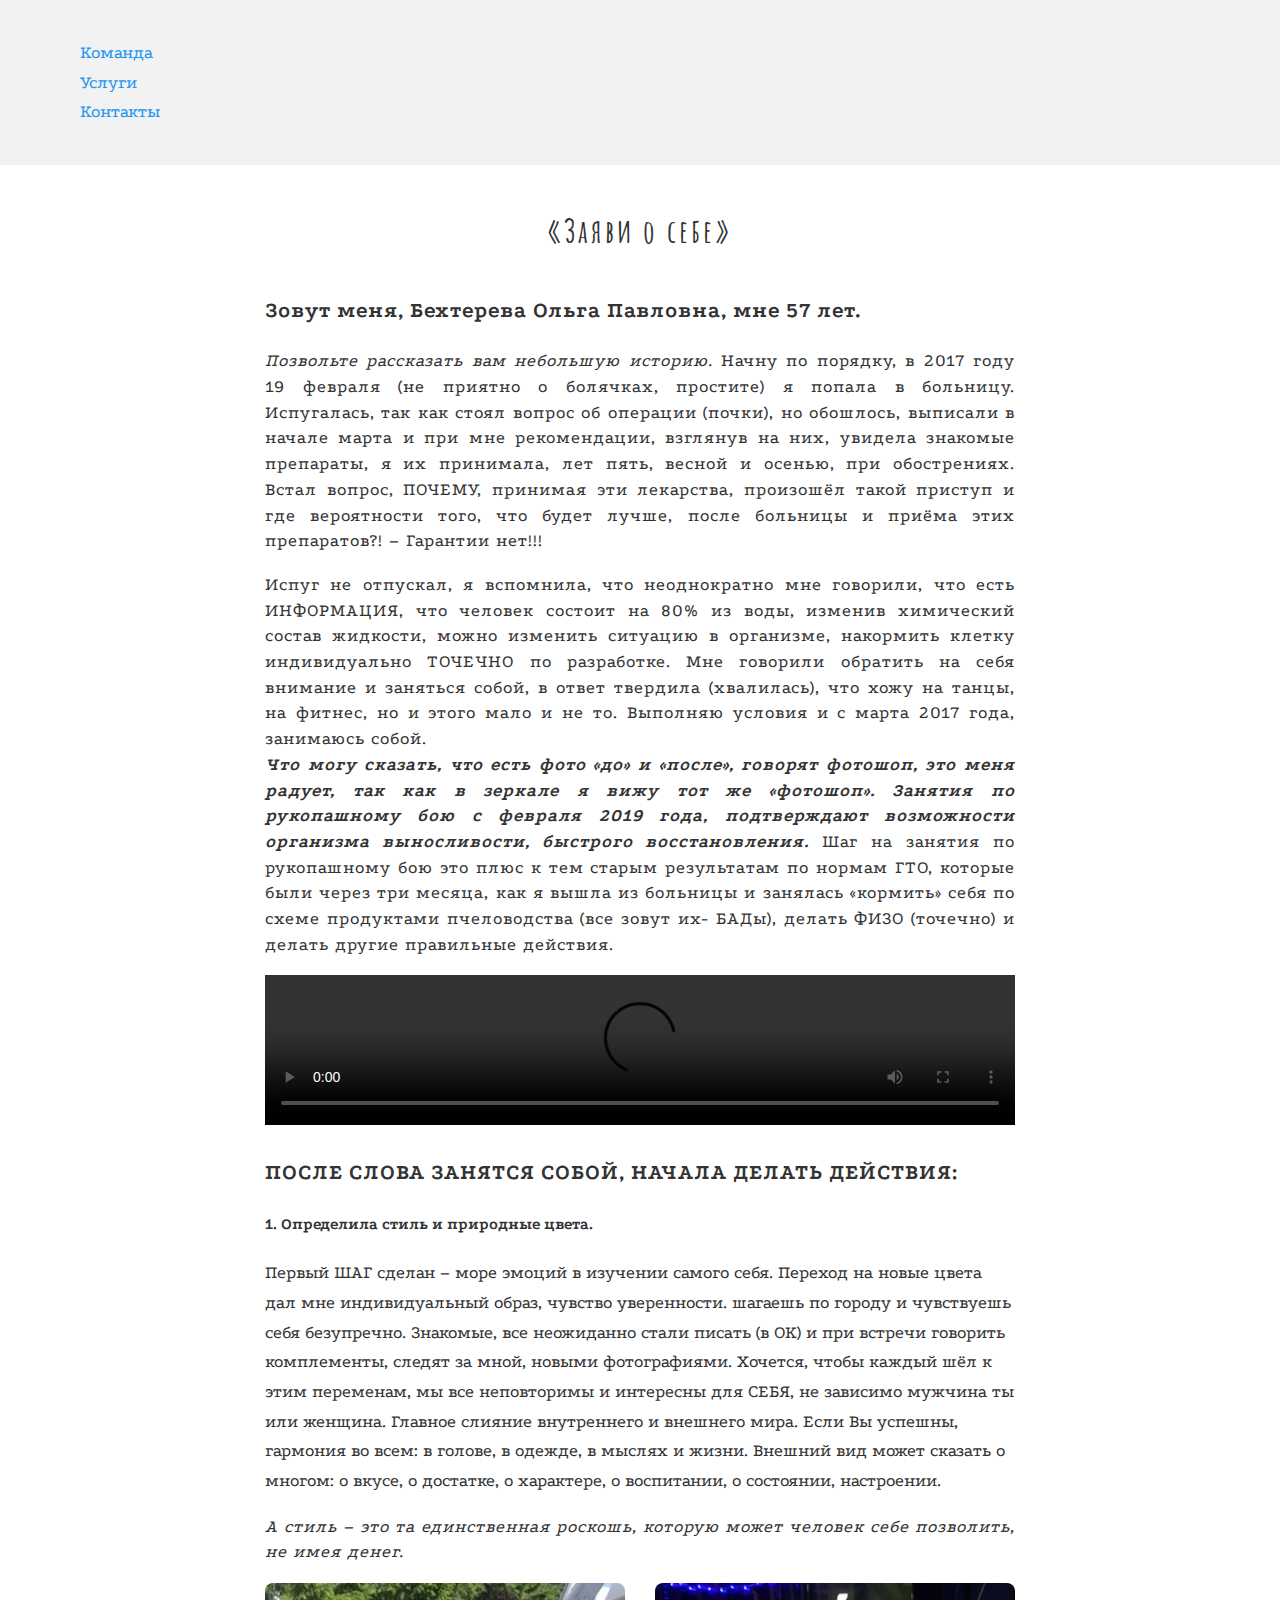
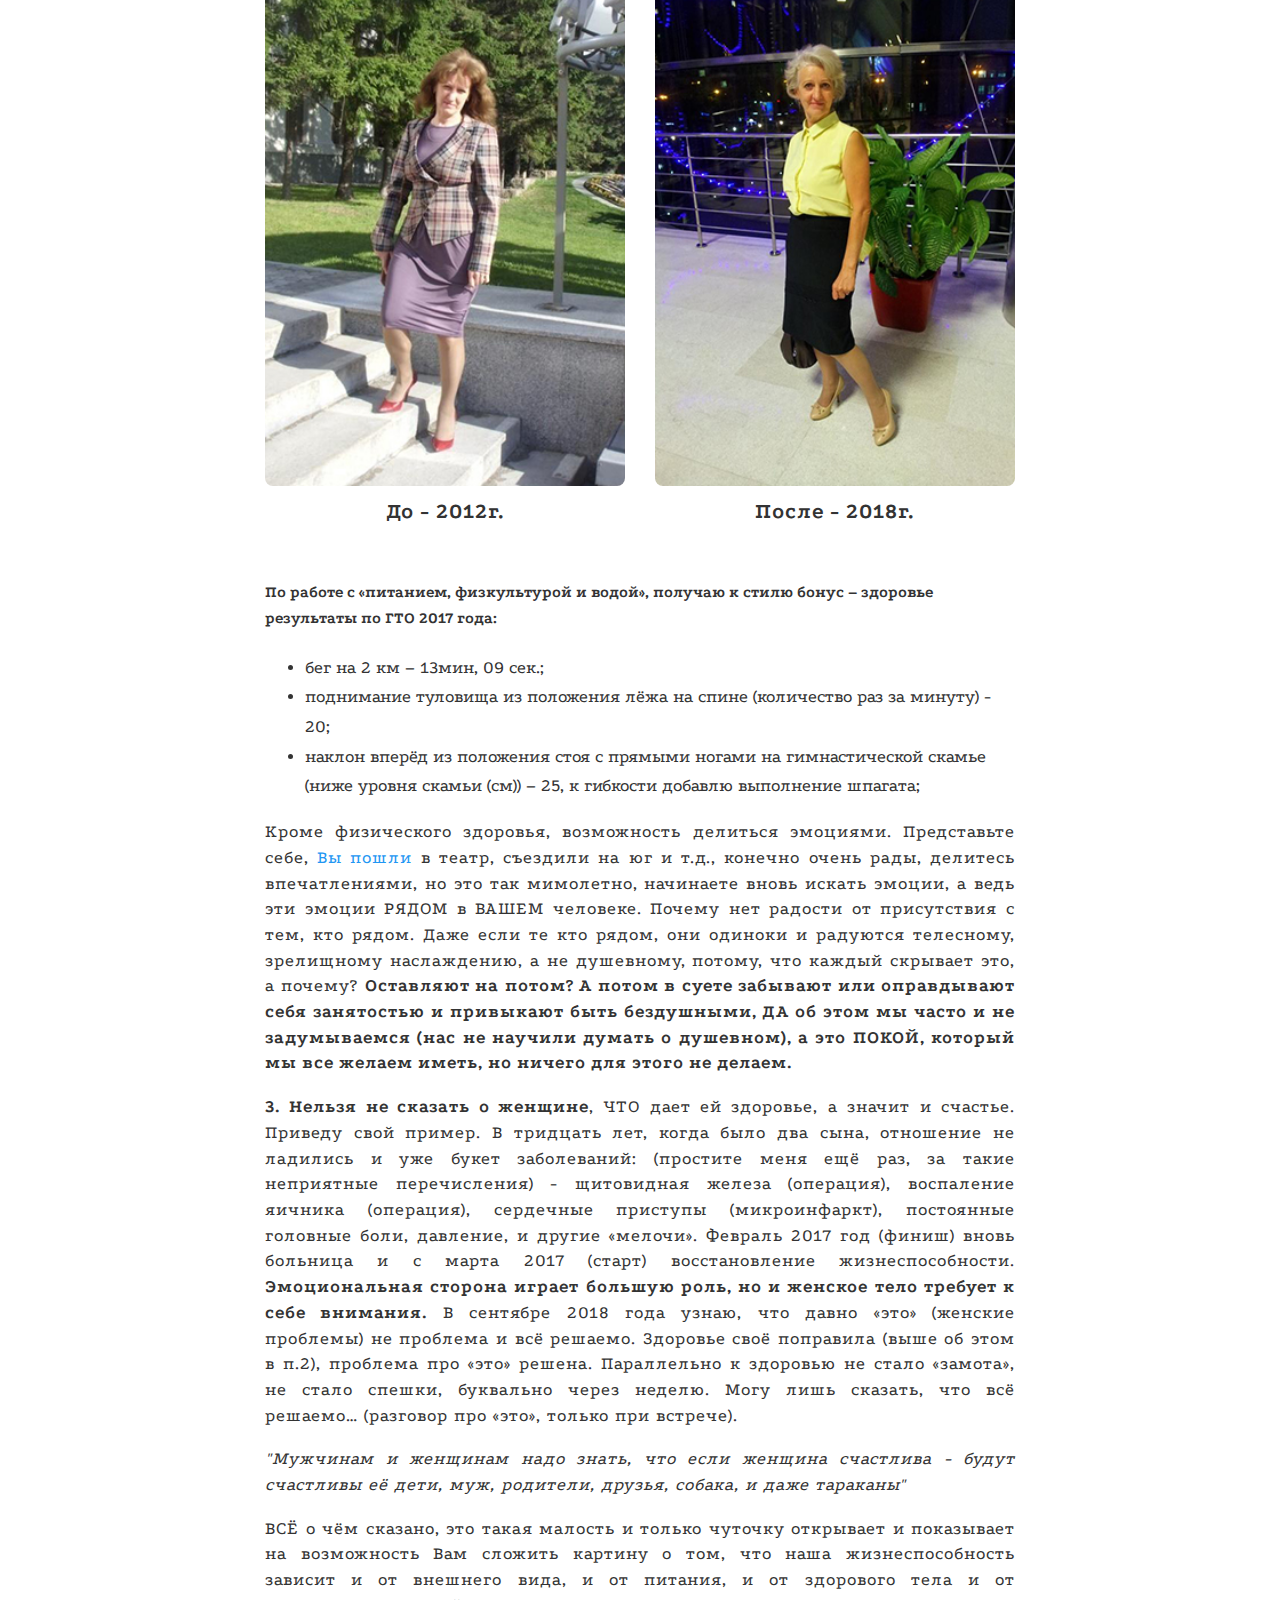
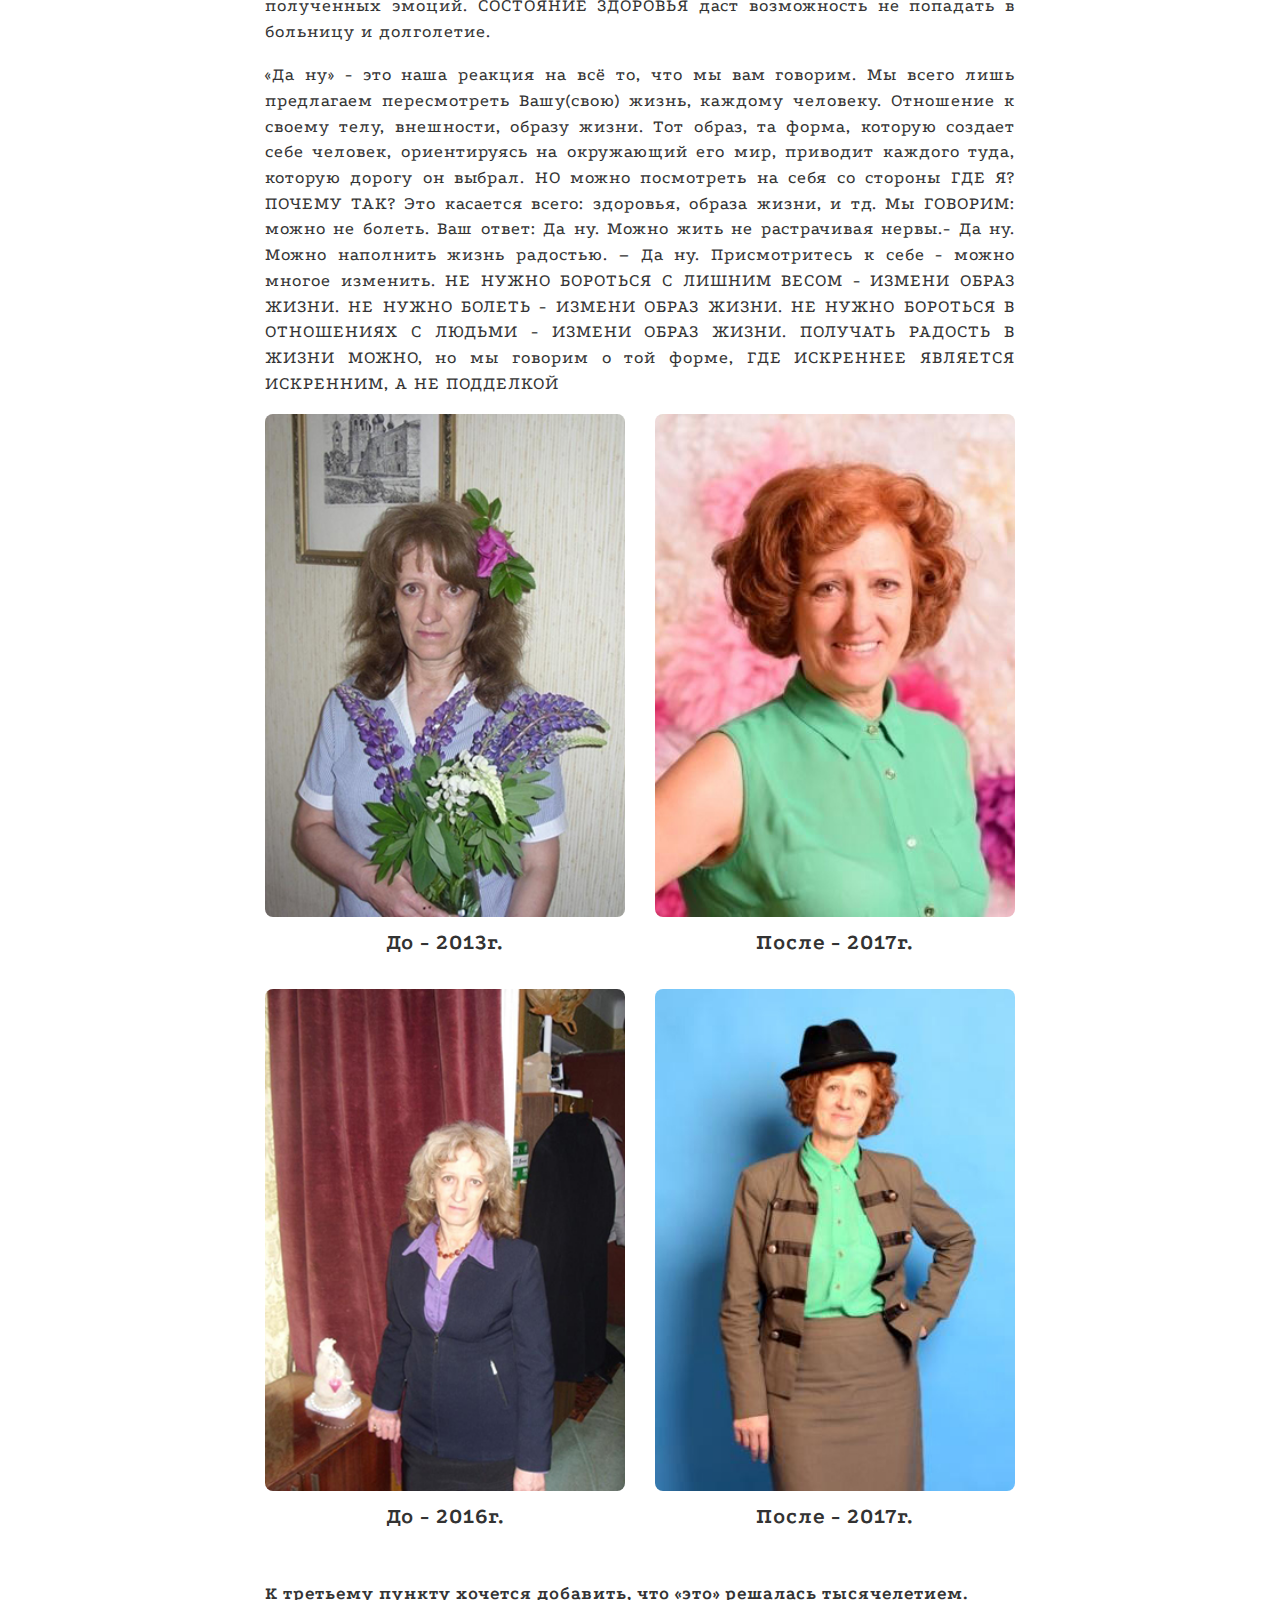
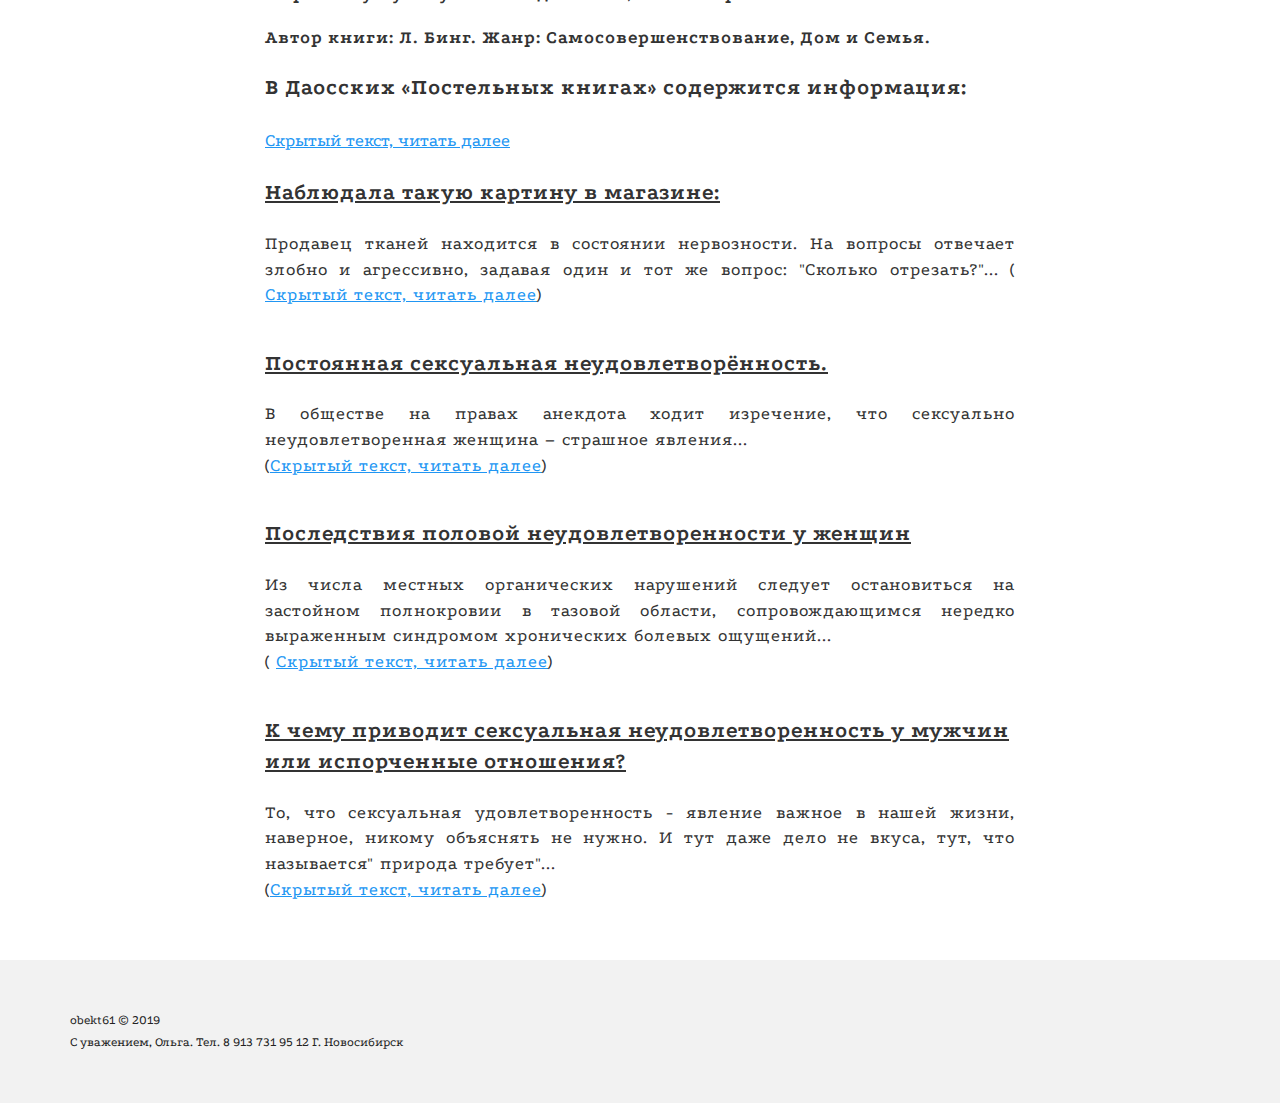
==== commit eadb1170: "Fixes" ====
--- a/index.html
+++ b/index.html
@@ -175,14 +175,13 @@
 						наша жизнеспособность зависит и от внешнего вида, и от питания, и от здорового тела и от полученных эмоций. <span
 						 class="uppercase">состояние здоровья</span> даст возможность не попадать в больницу и долголетие.
 					</p>
-					<p>Ничего не остается Вам, как поверить мне (древности), позвонить и делать действия.</p>
 					<p>
 						«Да ну» - это наша реакция на всё то, что мы вам говорим. Мы всего лишь предлагаем пересмотреть Вашу(свою) жизнь, каждому
 						человеку. Отношение к своему телу, внешности, образу жизни. Тот образ, та форма, которую создает себе человек, ориентируясь
 						на окружающий его мир, приводит каждого туда, которую дорогу он выбрал. НО можно посмотреть на себя со стороны ГДЕ
 						Я? ПОЧЕМУ ТАК? Это касается всего: здоровья, образа жизни, и тд. Мы ГОВОРИМ: можно не болеть. Ваш ответ: Да ну. Можно
 						жить не растрачивая нервы.- Да ну. Можно наполнить жизнь радостью. – Да ну. Присмотритесь к себе - можно многое изменить.
-						<span class="uppercase">Не нужно бороться с лишним весом - измент образ жизни. Не нужно болеть - измени образ жизни.
+						<span class="uppercase">Не нужно бороться с лишним весом - измени образ жизни. Не нужно болеть - измени образ жизни.
 						Не нужно бороться в отношениях с людьми - измени образ жизни.
 						Получать радость в жизни можно</span>, но мы говорим о той форме, <span class="uppercase">
 							где искреннее является искренним, а не подделкой</span>
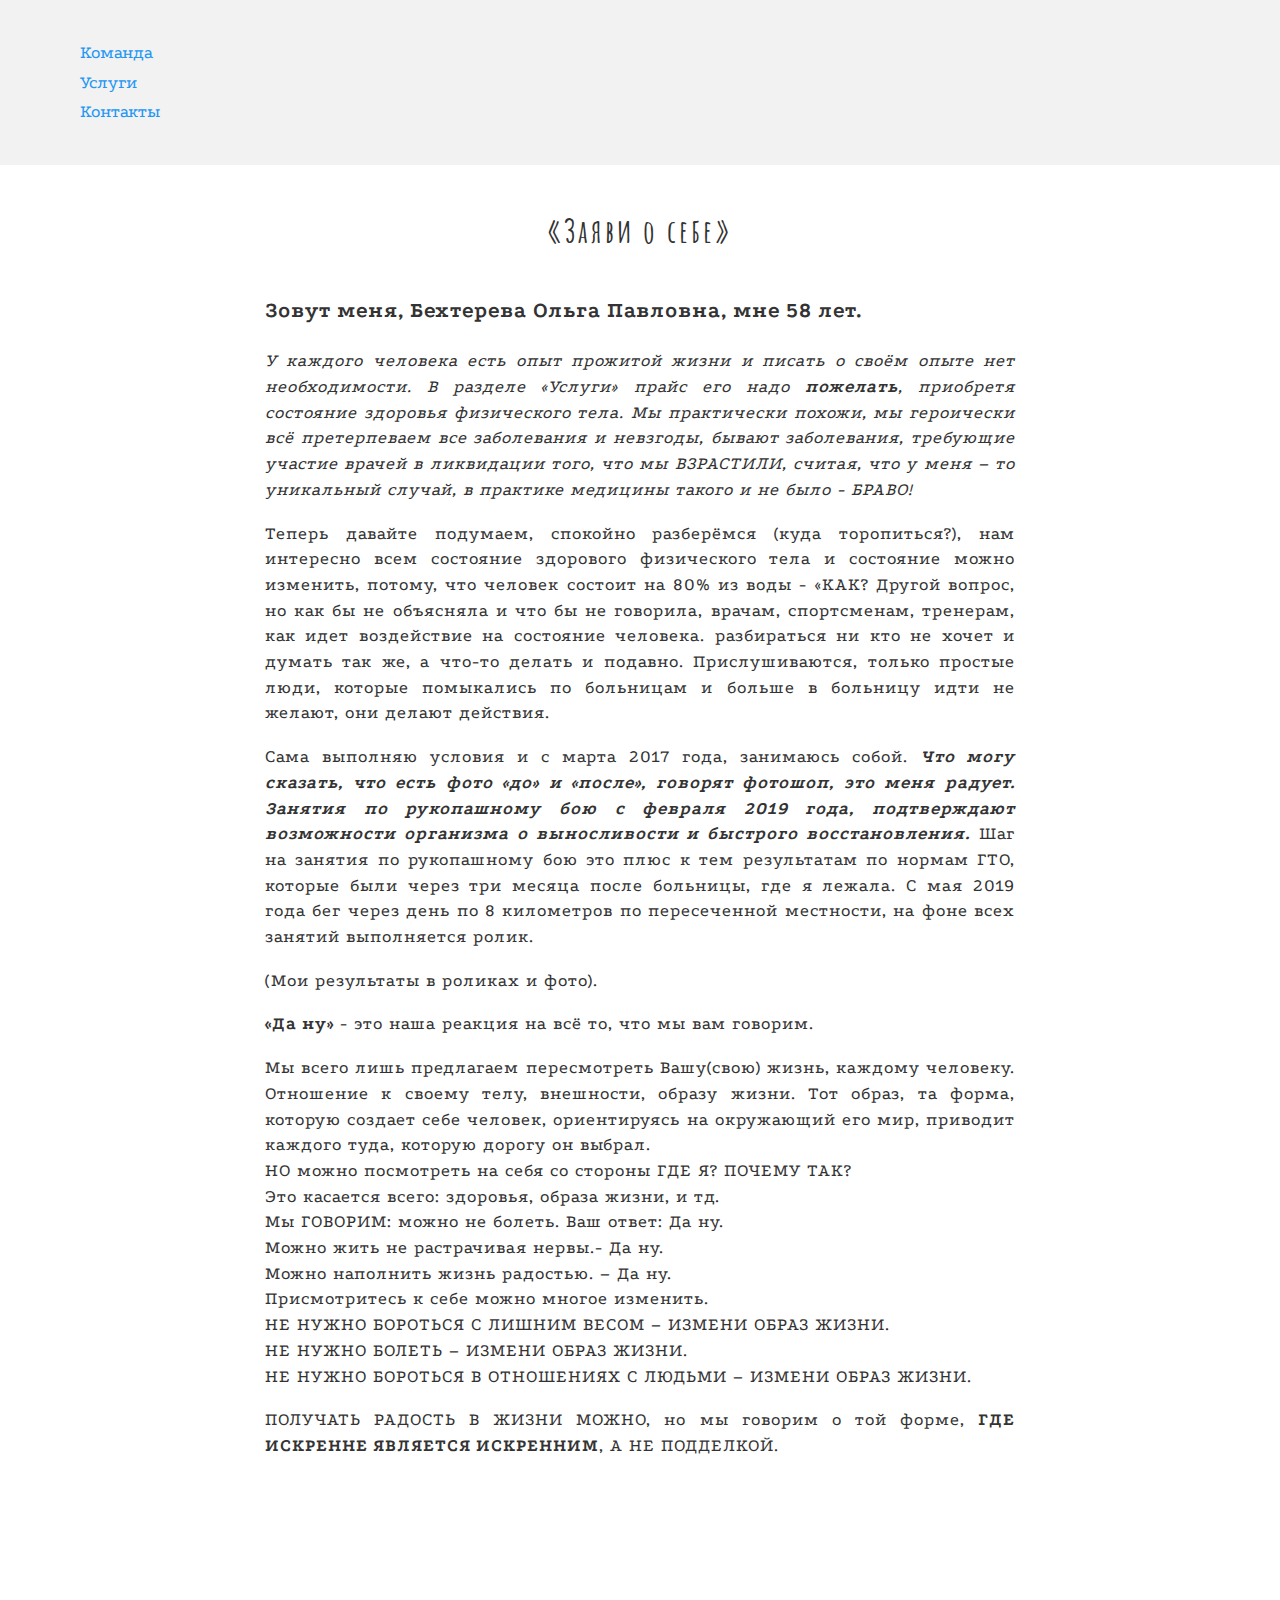
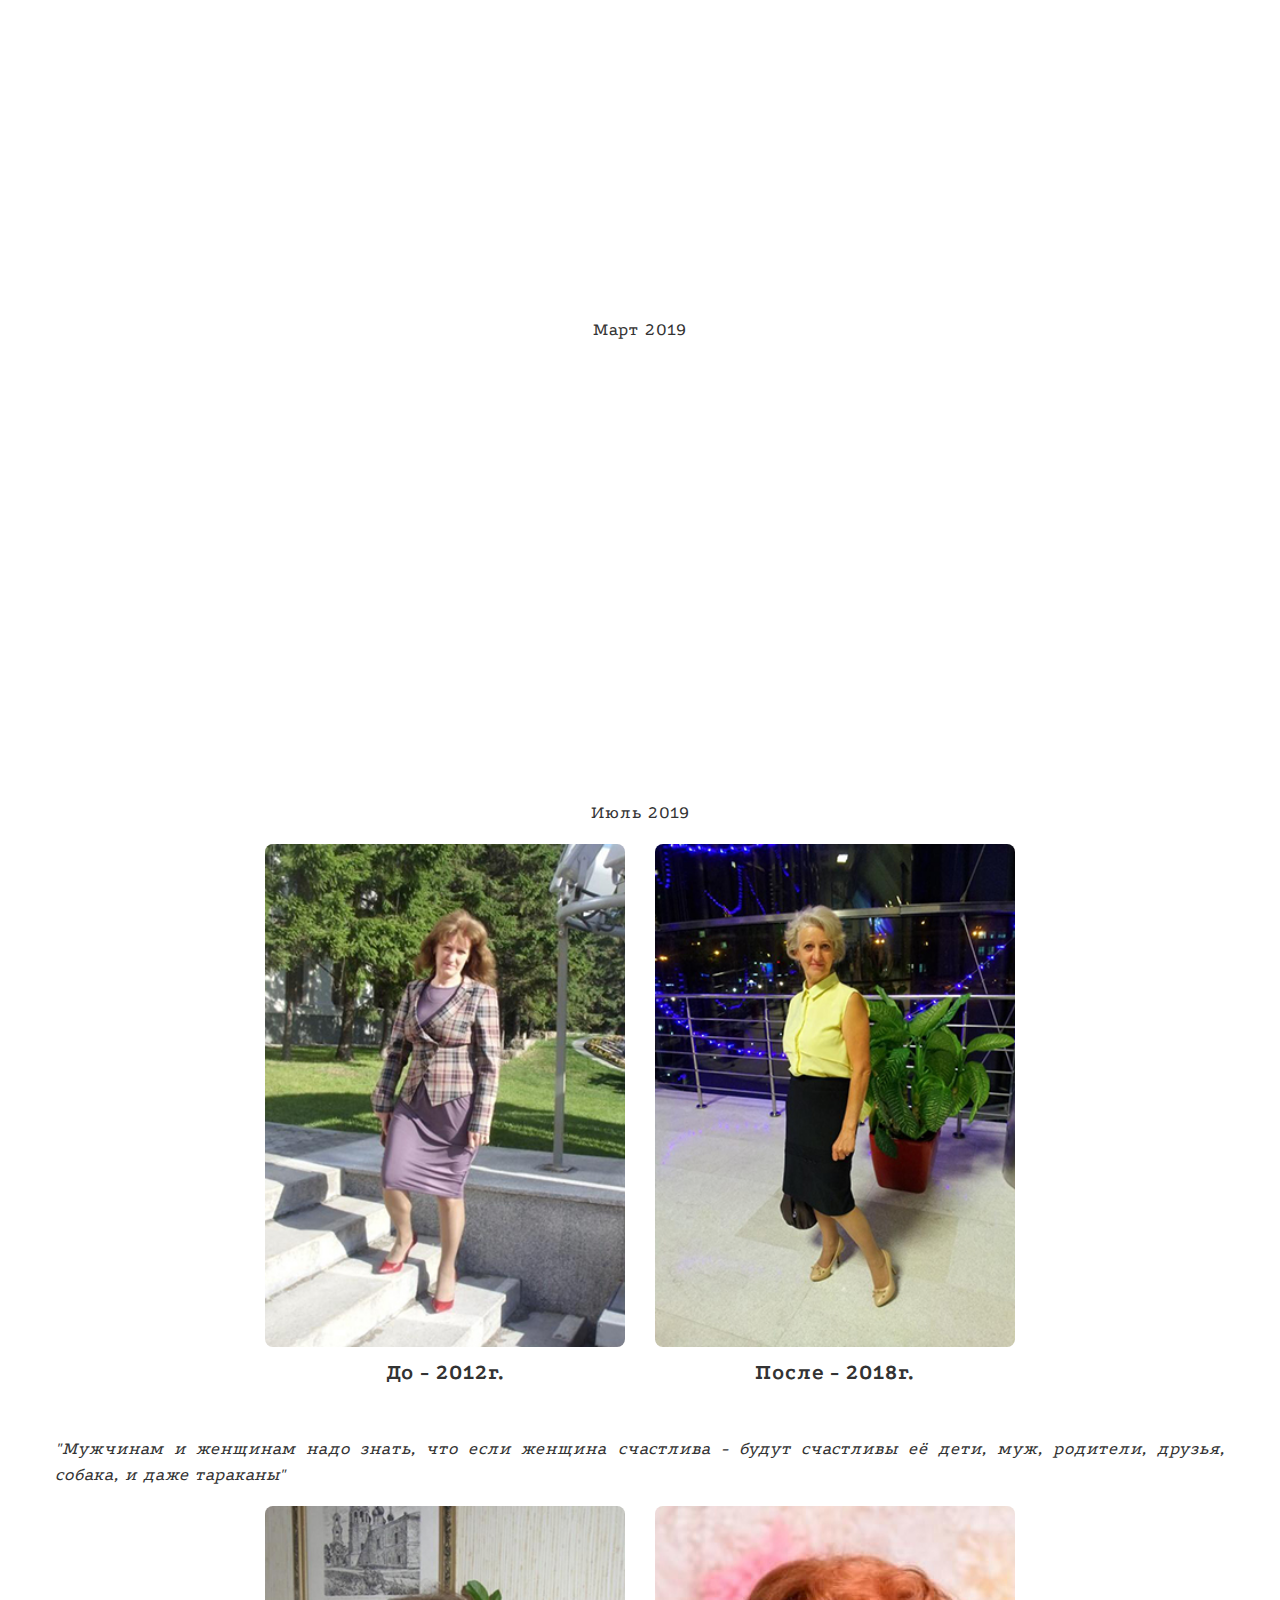
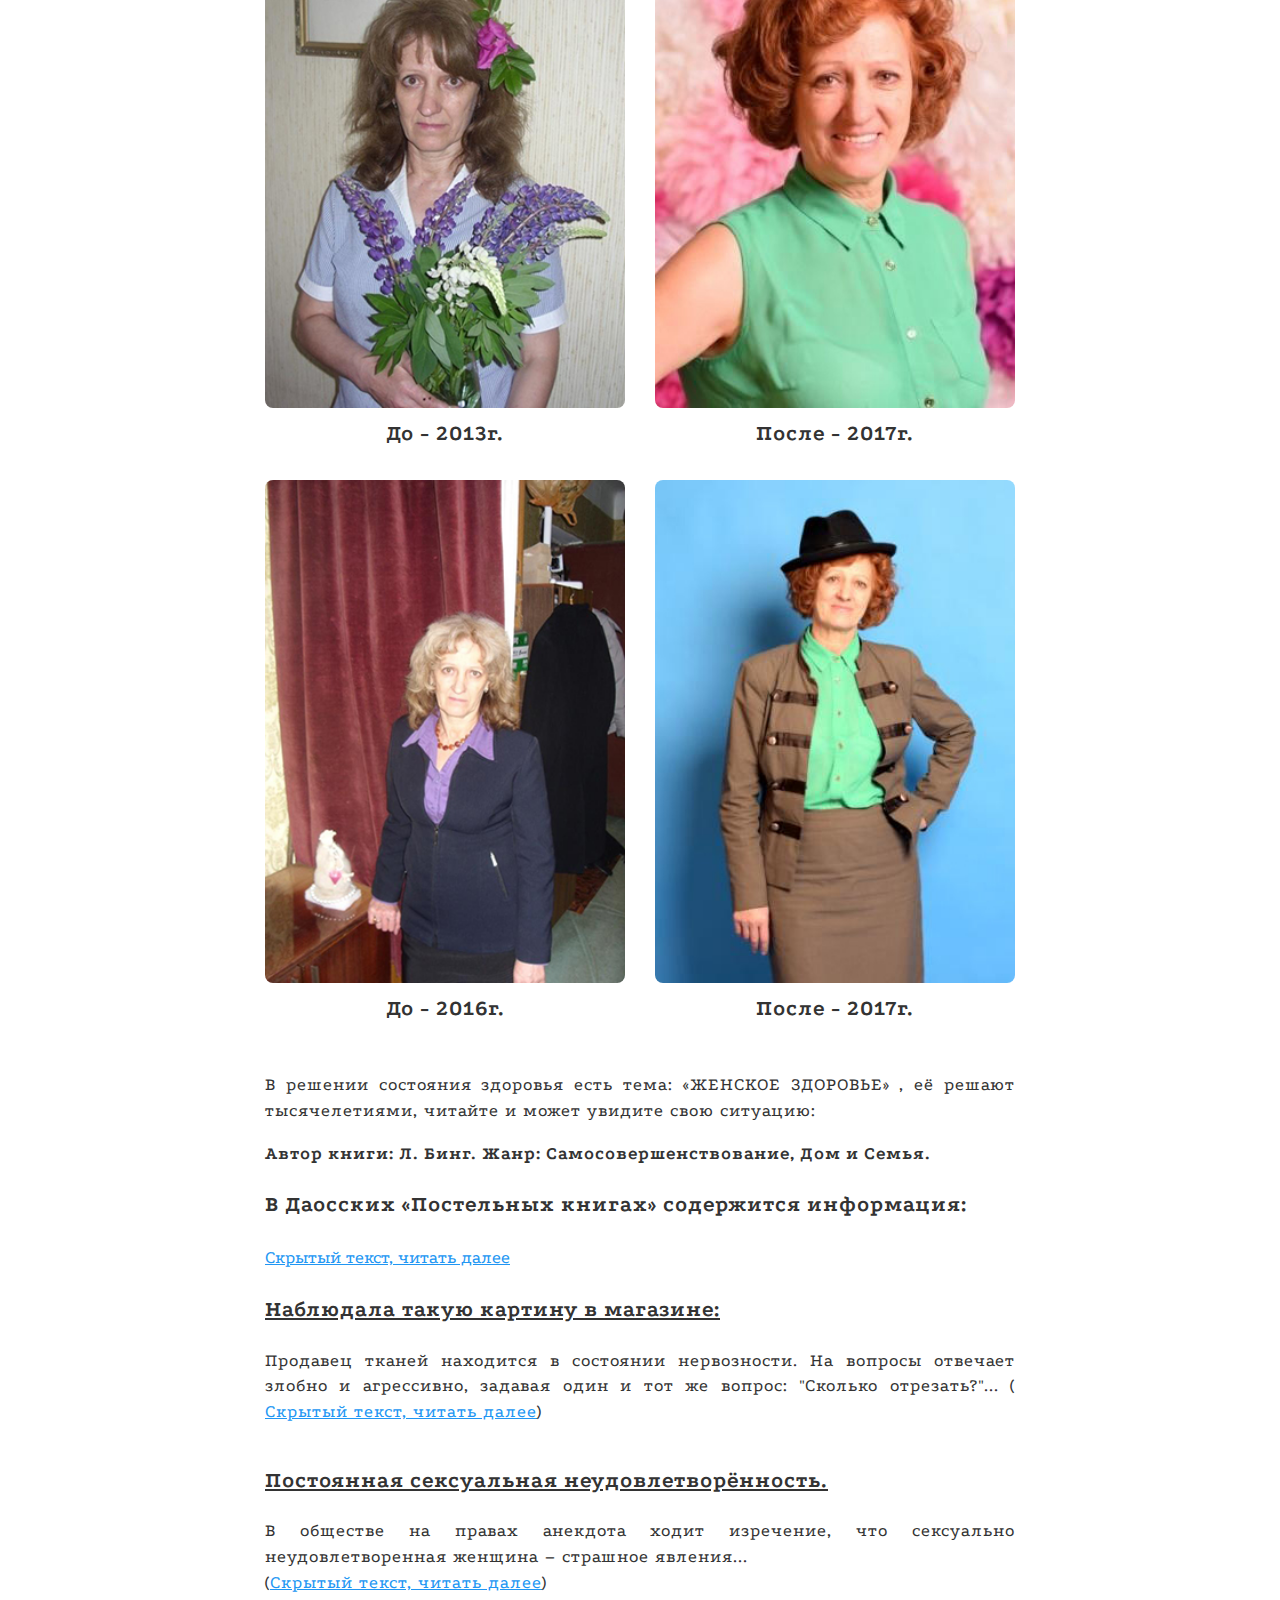
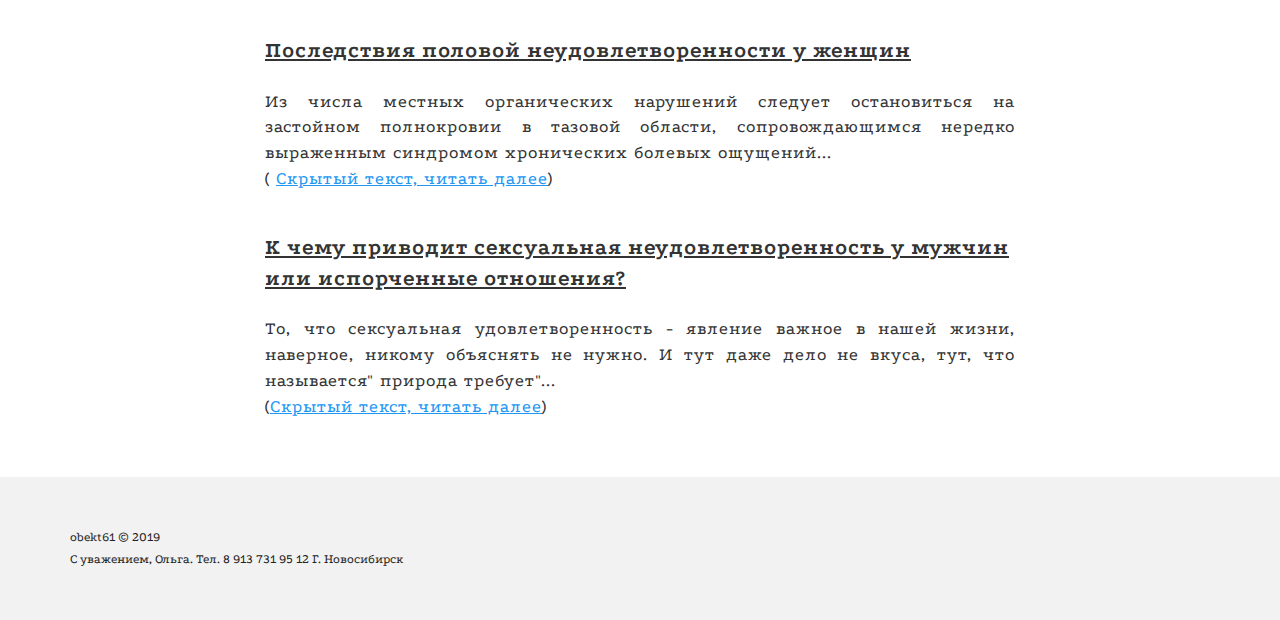
==== commit 759388dd: "changes" ====
--- a/index.html
+++ b/index.html
@@ -66,51 +66,70 @@
 
 				<div class="col-sm-8 col-sm-push-2">
 
-					<h3>Зовут меня, Бехтерева Ольга Павловна, мне 57 лет.</h3>
-
-					<p>
-						<span class="italic">Позвольте рассказать вам небольшую историю.</span> Начну по порядку, в 2017 году 19 февраля (не
-						приятно о болячках, простите) я попала в больницу. Испугалась, так как стоял вопрос об операции (почки), но обошлось,
-						выписали в начале марта и при мне рекомендации, взглянув на них, увидела знакомые препараты, я их принимала, лет пять,
-						весной и осенью, при обострениях. Встал вопрос, ПОЧЕМУ, принимая эти лекарства, произошёл такой приступ и где вероятности
-						того, что будет лучше, после больницы и приёма этих препаратов?! – Гарантии нет!!!
-					</p>
-					<p>
-						Испуг не отпускал, я вспомнила, что неоднократно мне говорили, что есть <span class="uppercase">информация</span>,
-						что человек состоит на 80% из воды, изменив химический состав жидкости, можно изменить ситуацию в организме, накормить
-						клетку индивидуально <span class="uppercase">точечно</span> по разработке. Мне говорили обратить на себя внимание и
-						заняться собой, в ответ твердила (хвалилась), что хожу на танцы, на фитнес, но и этого мало и не то. Выполняю условия
-						и с марта 2017 года, занимаюсь собой. <br>
-						<span class="bold italic">Что могу сказать, что есть фото «до» и «после», говорят фотошоп, это меня радует, так как
-							в зеркале я вижу тот же «фотошоп». Занятия по рукопашному бою с февраля 2019 года, подтверждают возможности организма
-							выносливости, быстрого восстановления.</span>
-						Шаг на занятия по рукопашному бою это плюс к тем старым результатам по нормам ГТО, которые были через три месяца, как я вышла
-						из больницы и занялась «кормить» себя по схеме продуктами пчеловодства (все зовут их- БАДы), делать ФИЗО (точечно)
-						и делать другие правильные действия.
-					</p>
-					<div class="video-container">
-						<video src="seminar.mp4" controls></video>
+					<h3>Зовут меня, Бехтерева Ольга Павловна, мне 58 лет.</h3>
+
+					<p>
+						<span class="italic">
+							У каждого человека есть опыт прожитой жизни и писать о своём опыте нет необходимости. В разделе «Услуги» прайс его надо
+							<span class="bold">пожелать</span>, приобретя состояние здоровья физического тела. Мы практически похожи, мы героически всё претерпеваем все
+							заболевания и невзгоды, бывают заболевания, требующие участие врачей в ликвидации того, что мы ВЗРАСТИЛИ, считая, что у
+							меня – то уникальный случай, в практике медицины такого и не было - БРАВО!
+						</span>
+					</p>
+
+					<p>
+						Теперь давайте подумаем, спокойно разберёмся (куда торопиться?), нам интересно всем состояние здорового физического тела
+						и состояние можно изменить, потому, что человек состоит на 80% из воды - «КАК? Другой вопрос, но как бы не объясняла и
+						что бы не говорила, врачам, спортсменам, тренерам, как идет воздействие на состояние человека. разбираться ни кто не
+						хочет и думать так же, а что-то делать и подавно. Прислушиваются, только простые люди, которые помыкались по больницам и
+						больше в больницу идти не желают, они делают действия.
+					</p>
+
+					<p>
+						Сама выполняю условия и с марта 2017 года, занимаюсь собой. <span class="italic bold">Что могу сказать, что есть фото «до» и «после», говорят
+						фотошоп, это меня радует. Занятия по рукопашному бою с февраля 2019 года, подтверждают возможности организма о
+						выносливости и быстрого восстановления.</span> Шаг на занятия по рукопашному бою это плюс к тем результатам по нормам ГТО,
+						которые были через три месяца после больницы, где я лежала. С мая 2019 года бег через день по 8 километров по
+						пересеченной местности, на фоне всех занятий выполняется ролик.
+					</p>
+
+					<p>
+						(Мои результаты в роликах и  фото).
+					</p>
+
+					<p>
+						<span class="bold">«Да ну»</span> - это наша реакция на всё то, что мы вам говорим.
+					</p>
+
+					<p>
+						Мы всего лишь предлагаем пересмотреть Вашу(свою) жизнь, каждому человеку.
+						Отношение к своему телу, внешности, образу жизни. Тот образ, та форма, которую создает себе человек, ориентируясь на
+						окружающий его мир, приводит каждого туда, которую дорогу он выбрал.<br>
+						НО можно посмотреть на себя со стороны ГДЕ Я? ПОЧЕМУ ТАК?<br>
+						Это касается всего: здоровья, образа жизни, и тд.<br>
+						Мы ГОВОРИМ: можно не болеть. Ваш ответ: Да ну.<br>
+						Можно жить не растрачивая нервы.- Да ну.<br>
+						Можно наполнить жизнь радостью. – Да ну.<br>
+						Присмотритесь к себе можно многое изменить.<br>
+						НЕ НУЖНО БОРОТЬСЯ С ЛИШНИМ ВЕСОМ – ИЗМЕНИ ОБРАЗ ЖИЗНИ.<br>
+						НЕ НУЖНО БОЛЕТЬ – ИЗМЕНИ ОБРАЗ ЖИЗНИ.<br>
+						НЕ НУЖНО БОРОТЬСЯ В ОТНОШЕНИЯХ С ЛЮДЬМИ – ИЗМЕНИ ОБРАЗ ЖИЗНИ.<br>
+					</p>
+
+					<p>
+						ПОЛУЧАТЬ  РАДОСТЬ В ЖИЗНИ МОЖНО, но мы говорим о той форме, <span class="bold">ГДЕ ИСКРЕННЕ ЯВЛЯЕТСЯ ИСКРЕННИМ</span>, А НЕ ПОДДЕЛКОЙ.
+					</p>
+
+					<div class="video-wrapper">
+						<iframe width="560" height="315" src="https://www.youtube.com/embed/gzc7f_LU3EE?controls=0" frameborder="0" allow="accelerometer; autoplay; encrypted-media; gyroscope; picture-in-picture" allowfullscreen></iframe>
 					</div>
-					<div>
-						<h3>
-							ПОСЛЕ СЛОВА ЗАНЯТСЯ СОБОЙ, НАЧАЛА ДЕЛАТЬ ДЕЙСТВИЯ:
-						</h3>
-						<p>
-							<h4>1. Определила стиль и природные цвета.</h4>
-							Первый <span class="uppercase">шаг</span> сделан – море эмоций в изучении самого себя. Переход на новые цвета дал
-							мне индивидуальный образ, чувство уверенности. шагаешь по городу и чувствуешь себя безупречно. Знакомые, все неожиданно
-							стали писать (в ОК) и при встречи говорить комплементы, следят за мной, новыми фотографиями. Хочется, чтобы каждый
-							шёл к этим переменам, мы все неповторимы и интересны для <span class="uppercase">себя</span>, не зависимо мужчина
-							ты или женщина. Главное слияние внутреннего и внешнего мира. Если Вы успешны, гармония во всем: в голове, в одежде,
-							в мыслях и жизни. Внешний вид может сказать о многом: о вкусе, о достатке, о характере, о воспитании, о состоянии,
-							настроении.
-						</p>
-						<p>
-							<span class="italic">А стиль – это та единственная роскошь, которую может человек себе позволить, не имея денег.
-							</span>
-						</p>
-
+					<p class="text-center">Март 2019</p>
+
+
+					<div class="video-wrapper">
+						<iframe width="560" height="315" src="https://www.youtube.com/embed/PRVbcSyt2Tw?controls=0" frameborder="0" allow="accelerometer; autoplay; encrypted-media; gyroscope; picture-in-picture" allowfullscreen></iframe>
 					</div>
+					<p class="text-center">Июль 2019</p>
 
 				</div>
 
@@ -134,60 +153,11 @@
 			</div>
 
 			<div class="row">
-
-				<div class="col-sm-8 col-sm-push-2">
-					<p>
-						<h4>По работе с «питанием, физкультурой и водой», получаю к стилю бонус – здоровье результаты по ГТО 2017 года:
-						</h4>
-					</p>
-					<ul>
-						<li>бег на 2 км – 13мин, 09 сек.;</li>
-						<li>поднимание туловища из положения лёжа на спине (количество раз за минуту) - 20;</li>
-						<li>наклон вперёд из положения стоя с прямыми ногами на гимнастической скамье (ниже уровня скамьи (см)) – 25, к гибкости
-							добавлю выполнение шпагата;</li>
-					</ul>
-					<p>
-						Кроме физического здоровья, возможность делиться эмоциями. Представьте себе, <span class="colored">Вы пошли
-						</span> в театр, съездили на юг и т.д., конечно очень рады, делитесь впечатлениями, но это так мимолетно, начинаете
-						вновь искать эмоции, а ведь эти эмоции РЯДОМ в ВАШЕМ человеке. Почему нет радости от присутствия с тем, кто рядом.
-						Даже если те кто рядом, они одиноки и радуются телесному, зрелищному наслаждению, а не душевному, потому, что каждый
-						скрывает это, а почему? <span class="bold">Оставляют на потом? А потом в суете забывают или оправдывают себя занятостью
-							и привыкают быть бездушными, ДА об этом мы часто и не задумываемся (нас не научили думать о душевном), а это ПОКОЙ,
-							который мы все желаем иметь, но ничего для этого не делаем.</span>
-					</p>
-					<p>
-						<span class="bold">3. Нельзя не сказать о женщине</span>, <span class="uppercase">что</span> дает ей здоровье, а значит
-						и счастье. Приведу свой пример. В тридцать лет, когда было два сына, отношение не ладились и уже букет заболеваний:
-						(простите меня ещё раз, за такие неприятные перечисления) - щитовидная железа (операция), воспаление яичника (операция),
-						сердечные приступы (микроинфаркт), постоянные головные боли, давление, и другие «мелочи». Февраль 2017 год (финиш)
-						вновь больница и с марта 2017 (старт) восстановление жизнеспособности.
-						<span class="bold">Эмоциональная сторона играет большую роль, но и женское тело требует к себе внимания.
-						</span> В сентябре 2018 года узнаю, что давно «это» (женские проблемы) не проблема и всё решаемо. Здоровье своё поправила
-						(выше об этом в п.2), проблема про «это» решена. Параллельно к здоровью не стало «замота», не стало спешки, буквально
-						через неделю. Могу лишь сказать, что всё решаемо… (разговор про «это», только при встрече).
-					</p>
-					<p>
-						<span class="italic">"Мужчинам и женщинам надо знать, что если женщина счастлива - будут счастливы её дети, муж, родители,
-							друзья, собака, и даже тараканы" </span>
-					</p>
-					<p>
-						ВСЁ о чём сказано, это такая малость и только чуточку открывает и показывает на возможность Вам сложить картину о том, что
-						наша жизнеспособность зависит и от внешнего вида, и от питания, и от здорового тела и от полученных эмоций. <span
-						 class="uppercase">состояние здоровья</span> даст возможность не попадать в больницу и долголетие.
-					</p>
-					<p>
-						«Да ну» - это наша реакция на всё то, что мы вам говорим. Мы всего лишь предлагаем пересмотреть Вашу(свою) жизнь, каждому
-						человеку. Отношение к своему телу, внешности, образу жизни. Тот образ, та форма, которую создает себе человек, ориентируясь
-						на окружающий его мир, приводит каждого туда, которую дорогу он выбрал. НО можно посмотреть на себя со стороны ГДЕ
-						Я? ПОЧЕМУ ТАК? Это касается всего: здоровья, образа жизни, и тд. Мы ГОВОРИМ: можно не болеть. Ваш ответ: Да ну. Можно
-						жить не растрачивая нервы.- Да ну. Можно наполнить жизнь радостью. – Да ну. Присмотритесь к себе - можно многое изменить.
-						<span class="uppercase">Не нужно бороться с лишним весом - измени образ жизни. Не нужно болеть - измени образ жизни.
-						Не нужно бороться в отношениях с людьми - измени образ жизни.
-						Получать радость в жизни можно</span>, но мы говорим о той форме, <span class="uppercase">
-							где искреннее является искренним, а не подделкой</span>
-					</p>
-				</div>
-
+				<p>
+					<span class="italic">
+						"Мужчинам и женщинам надо знать, что если женщина счастлива - будут счастливы её дети, муж, родители, друзья, собака, и даже тараканы"
+					</span>
+				</p>
 			</div>
 
 			<div class="row">
@@ -230,7 +200,10 @@
 				<div class="col-sm-8 col-sm-push-2">
 
 					<p>
-						<strong>К третьему пункту хочется добавить, что «это» решалась тысячелетием.</strong>
+						<span class="underline">
+							В решении состояния здоровья есть тема: «ЖЕНСКОЕ ЗДОРОВЬЕ» , её решают тысячелетиями, читайте и может увидите свою
+							ситуацию:
+						</span>
 					</p>
 					<p>
 						<strong>
--- a/css/main.min.css
+++ b/css/main.min.css
@@ -1 +1 @@
-html{font-family:sans-serif;-ms-text-size-adjust:100%;-webkit-text-size-adjust:100%}body{margin:0}article,aside,details,figcaption,figure,footer,header,hgroup,main,menu,nav,section,summary{display:block}audio,canvas,progress,video{display:inline-block;vertical-align:baseline}audio:not([controls]){display:none;height:0}[hidden],template{display:none}a{background-color:transparent}a:active,a:hover{outline:0}abbr[title]{border-bottom:1px dotted}b,strong{font-weight:700}dfn{font-style:italic}h1{font-size:2em;margin:.67em 0}mark{background:#ff0;color:#000}small{font-size:80%}sub,sup{font-size:75%;line-height:0;position:relative;vertical-align:baseline}sup{top:-.5em}sub{bottom:-.25em}img{border:0}svg:not(:root){overflow:hidden}figure{margin:1em 40px}hr{-webkit-box-sizing:content-box;-moz-box-sizing:content-box;box-sizing:content-box;height:0}pre{overflow:auto}code,kbd,pre,samp{font-family:monospace,monospace;font-size:1em}button,input,optgroup,select,textarea{color:inherit;font:inherit;margin:0}button{overflow:visible}button,select{text-transform:none}button,html input[type=button],input[type=reset],input[type=submit]{-webkit-appearance:button;cursor:pointer}button[disabled],html input[disabled]{cursor:default}button::-moz-focus-inner,input::-moz-focus-inner{border:0;padding:0}input{line-height:normal}input[type=checkbox],input[type=radio]{-webkit-box-sizing:border-box;-moz-box-sizing:border-box;box-sizing:border-box;padding:0}input[type=number]::-webkit-inner-spin-button,input[type=number]::-webkit-outer-spin-button{height:auto}input[type=search]{-webkit-appearance:textfield;-webkit-box-sizing:content-box;-moz-box-sizing:content-box;box-sizing:content-box}input[type=search]::-webkit-search-cancel-button,input[type=search]::-webkit-search-decoration{-webkit-appearance:none}fieldset{border:1px solid silver;margin:0 2px;padding:.35em .625em .75em}legend{border:0;padding:0}textarea{overflow:auto}optgroup{font-weight:700}table{border-collapse:collapse;border-spacing:0}td,th{padding:0}*{-webkit-box-sizing:border-box;-moz-box-sizing:border-box;box-sizing:border-box}:after,:before{-webkit-box-sizing:border-box;-moz-box-sizing:border-box;box-sizing:border-box}html{font-size:10px;-webkit-tap-highlight-color:transparent}body{font-family:"Helvetica Neue",Helvetica,Arial,sans-serif;font-size:14px;line-height:1.42857143;color:#333;background-color:#fff}button,input,select,textarea{font-family:inherit;font-size:inherit;line-height:inherit}a{color:#337ab7;text-decoration:none}a:focus,a:hover{color:#23527c;text-decoration:underline}a:focus{outline:5px auto -webkit-focus-ring-color;outline-offset:-2px}figure{margin:0}img{vertical-align:middle}.img-responsive{display:block;max-width:100%;height:auto}.img-rounded{border-radius:6px}.img-thumbnail{padding:4px;line-height:1.42857143;background-color:#fff;border:1px solid #ddd;border-radius:4px;-webkit-transition:all .2s ease-in-out;-o-transition:all .2s ease-in-out;transition:all .2s ease-in-out;display:inline-block;max-width:100%;height:auto}.img-circle{border-radius:50%}hr{margin-top:20px;margin-bottom:20px;border:0;border-top:1px solid #eee}.sr-only{position:absolute;width:1px;height:1px;margin:-1px;padding:0;overflow:hidden;clip:rect(0,0,0,0);border:0}.sr-only-focusable:active,.sr-only-focusable:focus{position:static;width:auto;height:auto;margin:0;overflow:visible;clip:auto}[role=button]{cursor:pointer}.container{margin-right:auto;margin-left:auto;padding-left:15px;padding-right:15px}@media (min-width:768px){.container{width:750px}}@media (min-width:992px){.container{width:970px}}@media (min-width:1200px){.container{width:1170px}}.container-fluid{margin-right:auto;margin-left:auto;padding-left:15px;padding-right:15px}.row{margin-left:-15px;margin-right:-15px}.col-lg-1,.col-lg-10,.col-lg-11,.col-lg-12,.col-lg-2,.col-lg-3,.col-lg-4,.col-lg-5,.col-lg-6,.col-lg-7,.col-lg-8,.col-lg-9,.col-md-1,.col-md-10,.col-md-11,.col-md-12,.col-md-2,.col-md-3,.col-md-4,.col-md-5,.col-md-6,.col-md-7,.col-md-8,.col-md-9,.col-sm-1,.col-sm-10,.col-sm-11,.col-sm-12,.col-sm-2,.col-sm-3,.col-sm-4,.col-sm-5,.col-sm-6,.col-sm-7,.col-sm-8,.col-sm-9,.col-xs-1,.col-xs-10,.col-xs-11,.col-xs-12,.col-xs-2,.col-xs-3,.col-xs-4,.col-xs-5,.col-xs-6,.col-xs-7,.col-xs-8,.col-xs-9{position:relative;min-height:1px;padding-left:15px;padding-right:15px}.col-xs-1,.col-xs-10,.col-xs-11,.col-xs-12,.col-xs-2,.col-xs-3,.col-xs-4,.col-xs-5,.col-xs-6,.col-xs-7,.col-xs-8,.col-xs-9{float:left}.col-xs-12{width:100%}.col-xs-11{width:91.66666667%}.col-xs-10{width:83.33333333%}.col-xs-9{width:75%}.col-xs-8{width:66.66666667%}.col-xs-7{width:58.33333333%}.col-xs-6{width:50%}.col-xs-5{width:41.66666667%}.col-xs-4{width:33.33333333%}.col-xs-3{width:25%}.col-xs-2{width:16.66666667%}.col-xs-1{width:8.33333333%}.col-xs-pull-12{right:100%}.col-xs-pull-11{right:91.66666667%}.col-xs-pull-10{right:83.33333333%}.col-xs-pull-9{right:75%}.col-xs-pull-8{right:66.66666667%}.col-xs-pull-7{right:58.33333333%}.col-xs-pull-6{right:50%}.col-xs-pull-5{right:41.66666667%}.col-xs-pull-4{right:33.33333333%}.col-xs-pull-3{right:25%}.col-xs-pull-2{right:16.66666667%}.col-xs-pull-1{right:8.33333333%}.col-xs-pull-0{right:auto}.col-xs-push-12{left:100%}.col-xs-push-11{left:91.66666667%}.col-xs-push-10{left:83.33333333%}.col-xs-push-9{left:75%}.col-xs-push-8{left:66.66666667%}.col-xs-push-7{left:58.33333333%}.col-xs-push-6{left:50%}.col-xs-push-5{left:41.66666667%}.col-xs-push-4{left:33.33333333%}.col-xs-push-3{left:25%}.col-xs-push-2{left:16.66666667%}.col-xs-push-1{left:8.33333333%}.col-xs-push-0{left:auto}.col-xs-offset-12{margin-left:100%}.col-xs-offset-11{margin-left:91.66666667%}.col-xs-offset-10{margin-left:83.33333333%}.col-xs-offset-9{margin-left:75%}.col-xs-offset-8{margin-left:66.66666667%}.col-xs-offset-7{margin-left:58.33333333%}.col-xs-offset-6{margin-left:50%}.col-xs-offset-5{margin-left:41.66666667%}.col-xs-offset-4{margin-left:33.33333333%}.col-xs-offset-3{margin-left:25%}.col-xs-offset-2{margin-left:16.66666667%}.col-xs-offset-1{margin-left:8.33333333%}.col-xs-offset-0{margin-left:0}@media (min-width:768px){.col-sm-1,.col-sm-10,.col-sm-11,.col-sm-12,.col-sm-2,.col-sm-3,.col-sm-4,.col-sm-5,.col-sm-6,.col-sm-7,.col-sm-8,.col-sm-9{float:left}.col-sm-12{width:100%}.col-sm-11{width:91.66666667%}.col-sm-10{width:83.33333333%}.col-sm-9{width:75%}.col-sm-8{width:66.66666667%}.col-sm-7{width:58.33333333%}.col-sm-6{width:50%}.col-sm-5{width:41.66666667%}.col-sm-4{width:33.33333333%}.col-sm-3{width:25%}.col-sm-2{width:16.66666667%}.col-sm-1{width:8.33333333%}.col-sm-pull-12{right:100%}.col-sm-pull-11{right:91.66666667%}.col-sm-pull-10{right:83.33333333%}.col-sm-pull-9{right:75%}.col-sm-pull-8{right:66.66666667%}.col-sm-pull-7{right:58.33333333%}.col-sm-pull-6{right:50%}.col-sm-pull-5{right:41.66666667%}.col-sm-pull-4{right:33.33333333%}.col-sm-pull-3{right:25%}.col-sm-pull-2{right:16.66666667%}.col-sm-pull-1{right:8.33333333%}.col-sm-pull-0{right:auto}.col-sm-push-12{left:100%}.col-sm-push-11{left:91.66666667%}.col-sm-push-10{left:83.33333333%}.col-sm-push-9{left:75%}.col-sm-push-8{left:66.66666667%}.col-sm-push-7{left:58.33333333%}.col-sm-push-6{left:50%}.col-sm-push-5{left:41.66666667%}.col-sm-push-4{left:33.33333333%}.col-sm-push-3{left:25%}.col-sm-push-2{left:16.66666667%}.col-sm-push-1{left:8.33333333%}.col-sm-push-0{left:auto}.col-sm-offset-12{margin-left:100%}.col-sm-offset-11{margin-left:91.66666667%}.col-sm-offset-10{margin-left:83.33333333%}.col-sm-offset-9{margin-left:75%}.col-sm-offset-8{margin-left:66.66666667%}.col-sm-offset-7{margin-left:58.33333333%}.col-sm-offset-6{margin-left:50%}.col-sm-offset-5{margin-left:41.66666667%}.col-sm-offset-4{margin-left:33.33333333%}.col-sm-offset-3{margin-left:25%}.col-sm-offset-2{margin-left:16.66666667%}.col-sm-offset-1{margin-left:8.33333333%}.col-sm-offset-0{margin-left:0}}@media (min-width:992px){.col-md-1,.col-md-10,.col-md-11,.col-md-12,.col-md-2,.col-md-3,.col-md-4,.col-md-5,.col-md-6,.col-md-7,.col-md-8,.col-md-9{float:left}.col-md-12{width:100%}.col-md-11{width:91.66666667%}.col-md-10{width:83.33333333%}.col-md-9{width:75%}.col-md-8{width:66.66666667%}.col-md-7{width:58.33333333%}.col-md-6{width:50%}.col-md-5{width:41.66666667%}.col-md-4{width:33.33333333%}.col-md-3{width:25%}.col-md-2{width:16.66666667%}.col-md-1{width:8.33333333%}.col-md-pull-12{right:100%}.col-md-pull-11{right:91.66666667%}.col-md-pull-10{right:83.33333333%}.col-md-pull-9{right:75%}.col-md-pull-8{right:66.66666667%}.col-md-pull-7{right:58.33333333%}.col-md-pull-6{right:50%}.col-md-pull-5{right:41.66666667%}.col-md-pull-4{right:33.33333333%}.col-md-pull-3{right:25%}.col-md-pull-2{right:16.66666667%}.col-md-pull-1{right:8.33333333%}.col-md-pull-0{right:auto}.col-md-push-12{left:100%}.col-md-push-11{left:91.66666667%}.col-md-push-10{left:83.33333333%}.col-md-push-9{left:75%}.col-md-push-8{left:66.66666667%}.col-md-push-7{left:58.33333333%}.col-md-push-6{left:50%}.col-md-push-5{left:41.66666667%}.col-md-push-4{left:33.33333333%}.col-md-push-3{left:25%}.col-md-push-2{left:16.66666667%}.col-md-push-1{left:8.33333333%}.col-md-push-0{left:auto}.col-md-offset-12{margin-left:100%}.col-md-offset-11{margin-left:91.66666667%}.col-md-offset-10{margin-left:83.33333333%}.col-md-offset-9{margin-left:75%}.col-md-offset-8{margin-left:66.66666667%}.col-md-offset-7{margin-left:58.33333333%}.col-md-offset-6{margin-left:50%}.col-md-offset-5{margin-left:41.66666667%}.col-md-offset-4{margin-left:33.33333333%}.col-md-offset-3{margin-left:25%}.col-md-offset-2{margin-left:16.66666667%}.col-md-offset-1{margin-left:8.33333333%}.col-md-offset-0{margin-left:0}}@media (min-width:1200px){.col-lg-1,.col-lg-10,.col-lg-11,.col-lg-12,.col-lg-2,.col-lg-3,.col-lg-4,.col-lg-5,.col-lg-6,.col-lg-7,.col-lg-8,.col-lg-9{float:left}.col-lg-12{width:100%}.col-lg-11{width:91.66666667%}.col-lg-10{width:83.33333333%}.col-lg-9{width:75%}.col-lg-8{width:66.66666667%}.col-lg-7{width:58.33333333%}.col-lg-6{width:50%}.col-lg-5{width:41.66666667%}.col-lg-4{width:33.33333333%}.col-lg-3{width:25%}.col-lg-2{width:16.66666667%}.col-lg-1{width:8.33333333%}.col-lg-pull-12{right:100%}.col-lg-pull-11{right:91.66666667%}.col-lg-pull-10{right:83.33333333%}.col-lg-pull-9{right:75%}.col-lg-pull-8{right:66.66666667%}.col-lg-pull-7{right:58.33333333%}.col-lg-pull-6{right:50%}.col-lg-pull-5{right:41.66666667%}.col-lg-pull-4{right:33.33333333%}.col-lg-pull-3{right:25%}.col-lg-pull-2{right:16.66666667%}.col-lg-pull-1{right:8.33333333%}.col-lg-pull-0{right:auto}.col-lg-push-12{left:100%}.col-lg-push-11{left:91.66666667%}.col-lg-push-10{left:83.33333333%}.col-lg-push-9{left:75%}.col-lg-push-8{left:66.66666667%}.col-lg-push-7{left:58.33333333%}.col-lg-push-6{left:50%}.col-lg-push-5{left:41.66666667%}.col-lg-push-4{left:33.33333333%}.col-lg-push-3{left:25%}.col-lg-push-2{left:16.66666667%}.col-lg-push-1{left:8.33333333%}.col-lg-push-0{left:auto}.col-lg-offset-12{margin-left:100%}.col-lg-offset-11{margin-left:91.66666667%}.col-lg-offset-10{margin-left:83.33333333%}.col-lg-offset-9{margin-left:75%}.col-lg-offset-8{margin-left:66.66666667%}.col-lg-offset-7{margin-left:58.33333333%}.col-lg-offset-6{margin-left:50%}.col-lg-offset-5{margin-left:41.66666667%}.col-lg-offset-4{margin-left:33.33333333%}.col-lg-offset-3{margin-left:25%}.col-lg-offset-2{margin-left:16.66666667%}.col-lg-offset-1{margin-left:8.33333333%}.col-lg-offset-0{margin-left:0}}.clearfix:after,.clearfix:before,.container-fluid:after,.container-fluid:before,.container:after,.container:before,.row:after,.row:before{content:" ";display:table}.clearfix:after,.container-fluid:after,.container:after,.row:after{clear:both}.center-block{display:block;margin-left:auto;margin-right:auto}.pull-right{float:right!important}.pull-left{float:left!important}.hide{display:none!important}.show{display:block!important}.invisible{visibility:hidden}.text-hide{font:0/0 a;color:transparent;text-shadow:none;background-color:transparent;border:0}.hidden{display:none!important}.affix{position:fixed}@-ms-viewport{width:device-width}.visible-lg,.visible-md,.visible-sm,.visible-xs{display:none!important}.visible-lg-block,.visible-lg-inline,.visible-lg-inline-block,.visible-md-block,.visible-md-inline,.visible-md-inline-block,.visible-sm-block,.visible-sm-inline,.visible-sm-inline-block,.visible-xs-block,.visible-xs-inline,.visible-xs-inline-block{display:none!important}@media (max-width:767px){.visible-xs{display:block!important}table.visible-xs{display:table!important}tr.visible-xs{display:table-row!important}td.visible-xs,th.visible-xs{display:table-cell!important}}@media (max-width:767px){.visible-xs-block{display:block!important}}@media (max-width:767px){.visible-xs-inline{display:inline!important}}@media (max-width:767px){.visible-xs-inline-block{display:inline-block!important}}@media (min-width:768px) and (max-width:991px){.visible-sm{display:block!important}table.visible-sm{display:table!important}tr.visible-sm{display:table-row!important}td.visible-sm,th.visible-sm{display:table-cell!important}}@media (min-width:768px) and (max-width:991px){.visible-sm-block{display:block!important}}@media (min-width:768px) and (max-width:991px){.visible-sm-inline{display:inline!important}}@media (min-width:768px) and (max-width:991px){.visible-sm-inline-block{display:inline-block!important}}@media (min-width:992px) and (max-width:1199px){.visible-md{display:block!important}table.visible-md{display:table!important}tr.visible-md{display:table-row!important}td.visible-md,th.visible-md{display:table-cell!important}}@media (min-width:992px) and (max-width:1199px){.visible-md-block{display:block!important}}@media (min-width:992px) and (max-width:1199px){.visible-md-inline{display:inline!important}}@media (min-width:992px) and (max-width:1199px){.visible-md-inline-block{display:inline-block!important}}@media (min-width:1200px){.visible-lg{display:block!important}table.visible-lg{display:table!important}tr.visible-lg{display:table-row!important}td.visible-lg,th.visible-lg{display:table-cell!important}}@media (min-width:1200px){.visible-lg-block{display:block!important}}@media (min-width:1200px){.visible-lg-inline{display:inline!important}}@media (min-width:1200px){.visible-lg-inline-block{display:inline-block!important}}@media (max-width:767px){.hidden-xs{display:none!important}}@media (min-width:768px) and (max-width:991px){.hidden-sm{display:none!important}}@media (min-width:992px) and (max-width:1199px){.hidden-md{display:none!important}}@media (min-width:1200px){.hidden-lg{display:none!important}}.visible-print{display:none!important}@media print{.visible-print{display:block!important}table.visible-print{display:table!important}tr.visible-print{display:table-row!important}td.visible-print,th.visible-print{display:table-cell!important}}.visible-print-block{display:none!important}@media print{.visible-print-block{display:block!important}}.visible-print-inline{display:none!important}@media print{.visible-print-inline{display:inline!important}}.visible-print-inline-block{display:none!important}@media print{.visible-print-inline-block{display:inline-block!important}}@media print{.hidden-print{display:none!important}}@font-face{font-family:roboto-example;font-weight:400;font-style:normal;src:url(../fonts/RobotoRegular/RobotoRegular.eot);src:url(../fonts/RobotoRegular/RobotoRegular.eot?#iefix) format("embedded-opentype"),url(../fonts/RobotoRegular/RobotoRegular.woff) format("woff"),url(../fonts/RobotoRegular/RobotoRegular.ttf) format("truetype")}@font-face{font-family:roboto-example;font-weight:700;font-style:normal;src:url(../fonts/RobotoBold/RobotoBold.eot);src:url(../fonts/RobotoBold/RobotoBold.eot?#iefix) format("embedded-opentype"),url(../fonts/RobotoBold/RobotoBold.woff) format("woff"),url(../fonts/RobotoBold/RobotoBold.ttf) format("truetype")}*{-webkit-box-sizing:border-box;box-sizing:border-box}:after,:before{-webkit-box-sizing:border-box;box-sizing:border-box}::-webkit-input-placeholder{color:#666;opacity:1}:-moz-placeholder{color:#666;opacity:1}::-moz-placeholder{color:#666;opacity:1}:-ms-input-placeholder{color:#666;opacity:1}::selected{background-color:orange;color:orange}body input:focus:required:invalid,body textarea:focus:required:invalid{color:#666}body input:required:valid,body textarea:required:valid{color:#666}body,html{height:100%}body{font-size:16px;min-width:320px;position:relative;line-height:1.65;font-family:Podkova,serif;font-size:18px;overflow-x:hidden}.img-responsive{display:block;max-width:100%;height:auto}.text-center{text-align:center}.underlined{text-decoration:underline}.uppercase{text-transform:uppercase}.bold{font-weight:700}.italic{font-style:italic}.colored{color:#2196f3}.spoiler-link{color:#2196f3;text-decoration:underline}.spoiler-link:hover{color:#2196f3;text-decoration:none}.spoiler-link:active{color:#2196f3}.spoiler-link:focus{color:#2196f3}.spoiler-content{display:none}.ten{position:fixed;display:none;width:100%;height:100%;background-color:rgba(46,162,204,.6);z-index:900}.modal{width:310px;height:310px;position:fixed;display:none;padding:20px;top:50%;left:50%;margin-top:-155px;margin-left:-155px;background-color:#fff;-webkit-box-shadow:0 0 3px rgba(0,0,0,.6);box-shadow:0 0 3px rgba(0,0,0,.6);z-index:999}.modal .modal-msg{font-size:1.375em;text-align:center;margin-top:65px}.modal .button{position:absolute;top:60%;left:50%;margin-left:-60px}.close-btn{position:absolute;right:10px;top:10px;cursor:pointer}.close-btn i{font-size:18px}header,section{position:relative}header ul{list-style-type:none;padding-left:0}header ul li{margin:0 10px}header ul li a{font-size:18px;color:#2196f3}header ul li a:hover{color:#2196f3}header ul li a:active{color:#2196f3}header ul li a:focus{color:#2196f3}.page-head{background-color:#f2f2f2;padding:20px 0}.page-head .ghost-button{float:right}h1{font-family:'Amatic SC',cursive;text-align:center;font-size:32px;margin:0 0 15px;letter-spacing:3px}h2{text-align:center;font-size:28px;letter-spacing:3px}h3{font-family:Podkova,serif;font-weight:400;font-weight:700;font-size:22px;line-height:1.42857;letter-spacing:1px}h4{font-size:16px}p{font-family:Podkova,serif;font-weight:400;font-size:18px;line-height:1.42857;letter-spacing:1px;text-align:justify}a{color:#2b2b2b}.video-container video{width:100%}.s-header .s-descr-wrap{text-align:center}.s-header .s-descr-wrap .s-descr{display:inline-block;text-transform:uppercase;font-size:12px;position:relative;margin-bottom:130px;font-weight:600;letter-spacing:5px}.topbar{position:absolute;z-index:100;margin:0 auto;width:100%}.top-wrapper{display:table;position:absolute;top:50%;margin-top:-83px;left:0;width:100%;height:100%;height:166px;z-index:10}.top-wrapper .top-descr{display:table-row}.top-wrapper .top-descr .top-centered{display:table-cell;text-align:center;vertical-align:middle}.img{margin-bottom:30px;text-align:center}.img img{width:100%;-webkit-border-radius:8px;border-radius:8px}.img h3{margin-top:10px;margin-bottom:0}.reverse{text-align:right}.s-wide{background-color:#fff;color:#333;padding:40px 0}.s-dark{background-color:#fff;color:#333}.ishome .s-header .s-descr-wrap .s-descr{margin-bottom:50px}.ishome footer{background-color:#00002e;color:#888}footer{background-color:#f2f2f2;color:#222;font-size:13px;font-weight:300;padding:50px 0;letter-spacing:0}.b-item{width:100%;margin-bottom:40px}.b-item img{width:100%}.s-about{color:#f2f2f2}.s-about ul{list-style-type:none;padding:0;float:left;margin-left:40px;margin-top:25px}.s-about ul li{font-size:1.125em}.s-about .person{float:left;width:120px}.s-about .person img{width:100%;-webkit-border-radius:100%;border-radius:100%}.s-about .h3{text-transform:uppercase;text-align:left;margin-bottom:10px;font-size:18px;letter-spacing:2px}.s-about .contact-box{margin-bottom:25px}.feature_item .feature_name{color:#2b2b2b;font-size:1.125em}.feature_item p{font-size:.875em;color:#b6b6b6}.txt{color:#b6b6b6;font-size:1em}.divider{height:1px;background-color:#f2f2f2;display:block;margin:10px 0}body .s-header .s-descr-wrap .s-descr{margin-bottom:50px}.s-connect{padding:20px}@media only screen and (max-width:992px){.main-head video{display:none}}@media only screen and (max-width:768px){.animated{-o-transition-property:none!important;-webkit-transition-property:none!important;transition-property:none!important;-ms-transform:none!important;-webkit-transform:none!important;transform:none!important;-webkit-animation:none!important;animation:none!important}.topbar{width:100%}.topbar .container{width:100%}.page-head .button.ghost-button{margin:0 auto;text-align:center;width:200px;display:block;float:none!important}}@media only screen and (max-width:545px){.person{float:none!important;margin:0 auto}}@media only screen and (max-width:480px){.mnu ul li{display:block;margin:10px 0}}@media only screen and (max-width:320px){.main-head{background:url(img/bg-xs.jpg) top center no-repeat;-webkit-background-size:cover;background-size:cover}.logo{text-align:center;margin:0 auto;width:200px;display:block}}.sr-only{position:absolute;width:1px;height:1px;padding:0;margin:-1px;overflow:hidden;clip:rect(0,0,0,0);border:0}.sr-only-focusable:active,.sr-only-focusable:focus{position:static;width:auto;height:auto;margin:0;overflow:visible;clip:auto}.mfp-bg{top:0;left:0;width:100%;height:100%;z-index:1042;overflow:hidden;position:fixed;background:#0b0b0b;opacity:.8}.mfp-wrap{top:0;left:0;width:100%;height:100%;z-index:1043;position:fixed;outline:0!important}.mfp-container{text-align:center;position:absolute;width:100%;height:100%;left:0;top:0;padding:0 8px;-webkit-box-sizing:border-box;box-sizing:border-box}.mfp-container:before{content:'';display:inline-block;height:100%;vertical-align:middle}.mfp-align-top .mfp-container:before{display:none}.mfp-content{position:relative;display:inline-block;vertical-align:middle;margin:0 auto;text-align:left;z-index:1045}.mfp-ajax-holder .mfp-content,.mfp-inline-holder .mfp-content{width:100%;cursor:auto}.mfp-ajax-cur{cursor:progress}.mfp-zoom-out-cur{cursor:-webkit-zoom-out;cursor:zoom-out}.mfp-zoom-out-cur .mfp-image-holder .mfp-close{cursor:-webkit-zoom-out;cursor:zoom-out}.mfp-zoom{cursor:pointer;cursor:-webkit-zoom-in;cursor:zoom-in}.mfp-auto-cursor .mfp-content{cursor:auto}.mfp-arrow,.mfp-close,.mfp-counter,.mfp-preloader{-webkit-user-select:none;-moz-user-select:none;-ms-user-select:none;user-select:none}.mfp-loading.mfp-figure{display:none}.mfp-hide{display:none!important}.mfp-preloader{color:#ccc;position:absolute;top:50%;width:auto;text-align:center;margin-top:-.8em;left:8px;right:8px;z-index:1044}.mfp-preloader a{color:#ccc}.mfp-preloader a:hover{color:#fff}.mfp-s-error .mfp-content,.mfp-s-ready .mfp-preloader{display:none}button.mfp-arrow,button.mfp-close{overflow:visible;cursor:pointer;background:0 0;border:0;display:block;outline:0;padding:0;z-index:1046;-webkit-box-shadow:none;box-shadow:none;-ms-touch-action:manipulation;touch-action:manipulation}button::-moz-focus-inner{padding:0;border:0}.mfp-close{width:44px;height:44px;line-height:44px;position:absolute;right:0;top:0;text-decoration:none;text-align:center;opacity:.65;padding:0 0 18px 10px;color:#fff;font-style:normal;font-size:28px;font-family:Arial,Baskerville,monospace}.mfp-close:focus,.mfp-close:hover{opacity:1}.mfp-close:active{top:1px}.mfp-close-btn-in .mfp-close{color:#333}.mfp-iframe-holder .mfp-close,.mfp-image-holder .mfp-close{color:#fff;right:-6px;text-align:right;padding-right:6px;width:100%}.mfp-counter{position:absolute;top:0;right:0;color:#ccc;font-size:12px;line-height:18px;white-space:nowrap}.mfp-arrow{position:absolute;opacity:.65;margin:0;top:50%;margin-top:-55px;padding:0;width:90px;height:110px;-webkit-tap-highlight-color:transparent}.mfp-arrow:active{margin-top:-54px}.mfp-arrow:focus,.mfp-arrow:hover{opacity:1}.mfp-arrow:before{content:'';display:block;width:0;height:0;position:absolute;left:0;top:0;margin-top:35px;margin-left:35px;border:medium inset transparent}.mfp-arrow:after{content:'';display:block;width:0;height:0;position:absolute;left:0;top:0;margin-top:35px;margin-left:35px;border:medium inset transparent;border-top-width:13px;border-bottom-width:13px;top:8px}.mfp-arrow:before{border-top-width:21px;border-bottom-width:21px;opacity:.7}.mfp-arrow-left{left:0}.mfp-arrow-left:after{border-right:17px solid #fff;margin-left:31px}.mfp-arrow-left:before{margin-left:25px;border-right:27px solid #3f3f3f}.mfp-arrow-right{right:0}.mfp-arrow-right:after{border-left:17px solid #fff;margin-left:39px}.mfp-arrow-right:before{border-left:27px solid #3f3f3f}.mfp-iframe-holder{padding-top:40px;padding-bottom:40px}.mfp-iframe-holder .mfp-content{line-height:0;width:100%;max-width:900px}.mfp-iframe-holder .mfp-close{top:-40px}.mfp-iframe-scaler{width:100%;height:0;overflow:hidden;padding-top:56.25%}.mfp-iframe-scaler iframe{position:absolute;display:block;top:0;left:0;width:100%;height:100%;-webkit-box-shadow:0 0 8px rgba(0,0,0,.6);box-shadow:0 0 8px rgba(0,0,0,.6);background:#000}img.mfp-img{width:auto;max-width:100%;height:auto;display:block;line-height:0;-webkit-box-sizing:border-box;box-sizing:border-box;padding:40px 0 40px;margin:0 auto}.mfp-figure{line-height:0}.mfp-figure:after{content:'';position:absolute;left:0;top:40px;bottom:40px;display:block;right:0;width:auto;height:auto;z-index:-1;-webkit-box-shadow:0 0 8px rgba(0,0,0,.6);box-shadow:0 0 8px rgba(0,0,0,.6);background:#444}.mfp-figure small{color:#bdbdbd;display:block;font-size:12px;line-height:14px}.mfp-figure figure{margin:0}.mfp-bottom-bar{margin-top:-36px;position:absolute;top:100%;left:0;width:100%;cursor:auto}.mfp-title{text-align:left;line-height:18px;color:#f3f3f3;word-wrap:break-word;padding-right:36px}.mfp-image-holder .mfp-content{max-width:100%}.mfp-gallery .mfp-image-holder .mfp-figure{cursor:pointer}@media screen and (max-width:800px) and (orientation:landscape),screen and (max-height:300px){.mfp-img-mobile .mfp-image-holder{padding-left:0;padding-right:0}.mfp-img-mobile img.mfp-img{padding:0}.mfp-img-mobile .mfp-figure:after{top:0;bottom:0}.mfp-img-mobile .mfp-figure small{display:inline;margin-left:5px}.mfp-img-mobile .mfp-bottom-bar{background:rgba(0,0,0,.6);bottom:0;margin:0;top:auto;padding:3px 5px;position:fixed;-webkit-box-sizing:border-box;box-sizing:border-box}.mfp-img-mobile .mfp-bottom-bar:empty{padding:0}.mfp-img-mobile .mfp-counter{right:5px;top:3px}.mfp-img-mobile .mfp-close{top:0;right:0;width:35px;height:35px;line-height:35px;background:rgba(0,0,0,.6);position:fixed;text-align:center;padding:0}}@media all and (max-width:900px){.mfp-arrow{-webkit-transform:scale(.75);-ms-transform:scale(.75);transform:scale(.75)}.mfp-arrow-left{-webkit-transform-origin:0;-ms-transform-origin:0;transform-origin:0}.mfp-arrow-right{-webkit-transform-origin:100%;-ms-transform-origin:100%;transform-origin:100%}.mfp-container{padding-left:6px;padding-right:6px}}html.js .loader .loader_inner{margin-top:-5em;margin-left:-5em;left:50%;top:50%;position:absolute;font-size:10px;text-indent:-9999em;border-top:1.1em solid rgba(255,255,255,.2);border-right:1.1em solid rgba(255,255,255,.2);border-bottom:1.1em solid rgba(255,255,255,.2);border-left:1.1em solid #1abc9c;-webkit-transform:translateZ(0);-ms-transform:translateZ(0);transform:translateZ(0);-webkit-animation:load8 .5s infinite linear;animation:load8 .5s infinite linear;-webkit-border-radius:50%;border-radius:50%;width:10em;height:10em}html.js .loader .loader_inner:after{-webkit-border-radius:50%;border-radius:50%;width:10em;height:10em}:-moz-placeholder,:-ms-input-placeholder,::-moz-placeholder,::-webkit-input-placeholder{color:#ccc;opacity:1}body input:focus:required:invalid,body input:required:valid,body textarea:focus:required:invalid,body textarea:required:valid{color:#666}.b-item{width:100%;margin-bottom:40px}.b-item img{width:100%}.s-about{color:#f2f2f2}.s-about ul{list-style-type:none;padding:0;float:left;margin-left:40px;margin-top:25px}.s-about ul li{font-size:.875em}.s-about .person{float:left;width:120px}.s-about .person img{width:100%;-webkit-border-radius:100%;border-radius:100%}.feature{margin-bottom:25px}.feature h3{margin-top:0;margin-bottom:0;font-size:19px}.feature p{margin-top:10px;font-size:16px}.feature_item .feature_name{color:#fd00e4;font-size:1.125em}.feature_item p{font-size:.875em;color:#b6b6b6}.text-left{text-align:left}.txt{color:#b6b6b6;font-size:.75em}.divider{height:1px;background-color:#f2f2f2;display:block;margin:10px 0}body .s-header .s-descr-wrap .s-descr{margin-bottom:50px}.s-connect{padding:20px}@media only screen and (max-width:992px){.main-head video{display:none}}@media only screen and (max-width:768px){.animated{-o-transition-property:none!important;-webkit-transition-property:none!important;transition-property:none!important;-ms-transform:none!important;-webkit-transform:none!important;transform:none!important;-webkit-animation:none!important;animation:none!important}.topbar{width:100%}.topbar .container{width:100%}.page-head .button.ghost-button{margin:0 auto;text-align:center;width:200px;display:block;float:none!important}}@media only screen and (max-width:545px){.person{float:none!important;margin:0 auto}}@media only screen and (max-width:480px){.mnu ul li{display:block;margin:10px 0}}@media only screen and (max-width:320px){.main-head{background:url(img/bg-xs.jpg) top center no-repeat;-webkit-background-size:cover;background-size:cover}.logo{text-align:center;margin:0 auto;width:200px;display:block}}+html{font-family:sans-serif;-ms-text-size-adjust:100%;-webkit-text-size-adjust:100%}body{margin:0}article,aside,details,figcaption,figure,footer,header,hgroup,main,menu,nav,section,summary{display:block}audio,canvas,progress,video{display:inline-block;vertical-align:baseline}audio:not([controls]){display:none;height:0}[hidden],template{display:none}a{background-color:transparent}a:active,a:hover{outline:0}abbr[title]{border-bottom:1px dotted}b,strong{font-weight:700}dfn{font-style:italic}h1{font-size:2em;margin:.67em 0}mark{background:#ff0;color:#000}small{font-size:80%}sub,sup{font-size:75%;line-height:0;position:relative;vertical-align:baseline}sup{top:-.5em}sub{bottom:-.25em}img{border:0}svg:not(:root){overflow:hidden}figure{margin:1em 40px}hr{-webkit-box-sizing:content-box;-moz-box-sizing:content-box;box-sizing:content-box;height:0}pre{overflow:auto}code,kbd,pre,samp{font-family:monospace,monospace;font-size:1em}button,input,optgroup,select,textarea{color:inherit;font:inherit;margin:0}button{overflow:visible}button,select{text-transform:none}button,html input[type=button],input[type=reset],input[type=submit]{-webkit-appearance:button;cursor:pointer}button[disabled],html input[disabled]{cursor:default}button::-moz-focus-inner,input::-moz-focus-inner{border:0;padding:0}input{line-height:normal}input[type=checkbox],input[type=radio]{-webkit-box-sizing:border-box;-moz-box-sizing:border-box;box-sizing:border-box;padding:0}input[type=number]::-webkit-inner-spin-button,input[type=number]::-webkit-outer-spin-button{height:auto}input[type=search]{-webkit-appearance:textfield;-webkit-box-sizing:content-box;-moz-box-sizing:content-box;box-sizing:content-box}input[type=search]::-webkit-search-cancel-button,input[type=search]::-webkit-search-decoration{-webkit-appearance:none}fieldset{border:1px solid silver;margin:0 2px;padding:.35em .625em .75em}legend{border:0;padding:0}textarea{overflow:auto}optgroup{font-weight:700}table{border-collapse:collapse;border-spacing:0}td,th{padding:0}*{-webkit-box-sizing:border-box;-moz-box-sizing:border-box;box-sizing:border-box}:after,:before{-webkit-box-sizing:border-box;-moz-box-sizing:border-box;box-sizing:border-box}html{font-size:10px;-webkit-tap-highlight-color:transparent}body{font-family:"Helvetica Neue",Helvetica,Arial,sans-serif;font-size:14px;line-height:1.42857143;color:#333;background-color:#fff}button,input,select,textarea{font-family:inherit;font-size:inherit;line-height:inherit}a{color:#337ab7;text-decoration:none}a:focus,a:hover{color:#23527c;text-decoration:underline}a:focus{outline:5px auto -webkit-focus-ring-color;outline-offset:-2px}figure{margin:0}img{vertical-align:middle}.img-responsive{display:block;max-width:100%;height:auto}.img-rounded{border-radius:6px}.img-thumbnail{padding:4px;line-height:1.42857143;background-color:#fff;border:1px solid #ddd;border-radius:4px;-webkit-transition:all .2s ease-in-out;-o-transition:all .2s ease-in-out;transition:all .2s ease-in-out;display:inline-block;max-width:100%;height:auto}.img-circle{border-radius:50%}hr{margin-top:20px;margin-bottom:20px;border:0;border-top:1px solid #eee}.sr-only{position:absolute;width:1px;height:1px;margin:-1px;padding:0;overflow:hidden;clip:rect(0,0,0,0);border:0}.sr-only-focusable:active,.sr-only-focusable:focus{position:static;width:auto;height:auto;margin:0;overflow:visible;clip:auto}[role=button]{cursor:pointer}.container{margin-right:auto;margin-left:auto;padding-left:15px;padding-right:15px}@media (min-width:768px){.container{width:750px}}@media (min-width:992px){.container{width:970px}}@media (min-width:1200px){.container{width:1170px}}.container-fluid{margin-right:auto;margin-left:auto;padding-left:15px;padding-right:15px}.row{margin-left:-15px;margin-right:-15px}.col-lg-1,.col-lg-10,.col-lg-11,.col-lg-12,.col-lg-2,.col-lg-3,.col-lg-4,.col-lg-5,.col-lg-6,.col-lg-7,.col-lg-8,.col-lg-9,.col-md-1,.col-md-10,.col-md-11,.col-md-12,.col-md-2,.col-md-3,.col-md-4,.col-md-5,.col-md-6,.col-md-7,.col-md-8,.col-md-9,.col-sm-1,.col-sm-10,.col-sm-11,.col-sm-12,.col-sm-2,.col-sm-3,.col-sm-4,.col-sm-5,.col-sm-6,.col-sm-7,.col-sm-8,.col-sm-9,.col-xs-1,.col-xs-10,.col-xs-11,.col-xs-12,.col-xs-2,.col-xs-3,.col-xs-4,.col-xs-5,.col-xs-6,.col-xs-7,.col-xs-8,.col-xs-9{position:relative;min-height:1px;padding-left:15px;padding-right:15px}.col-xs-1,.col-xs-10,.col-xs-11,.col-xs-12,.col-xs-2,.col-xs-3,.col-xs-4,.col-xs-5,.col-xs-6,.col-xs-7,.col-xs-8,.col-xs-9{float:left}.col-xs-12{width:100%}.col-xs-11{width:91.66666667%}.col-xs-10{width:83.33333333%}.col-xs-9{width:75%}.col-xs-8{width:66.66666667%}.col-xs-7{width:58.33333333%}.col-xs-6{width:50%}.col-xs-5{width:41.66666667%}.col-xs-4{width:33.33333333%}.col-xs-3{width:25%}.col-xs-2{width:16.66666667%}.col-xs-1{width:8.33333333%}.col-xs-pull-12{right:100%}.col-xs-pull-11{right:91.66666667%}.col-xs-pull-10{right:83.33333333%}.col-xs-pull-9{right:75%}.col-xs-pull-8{right:66.66666667%}.col-xs-pull-7{right:58.33333333%}.col-xs-pull-6{right:50%}.col-xs-pull-5{right:41.66666667%}.col-xs-pull-4{right:33.33333333%}.col-xs-pull-3{right:25%}.col-xs-pull-2{right:16.66666667%}.col-xs-pull-1{right:8.33333333%}.col-xs-pull-0{right:auto}.col-xs-push-12{left:100%}.col-xs-push-11{left:91.66666667%}.col-xs-push-10{left:83.33333333%}.col-xs-push-9{left:75%}.col-xs-push-8{left:66.66666667%}.col-xs-push-7{left:58.33333333%}.col-xs-push-6{left:50%}.col-xs-push-5{left:41.66666667%}.col-xs-push-4{left:33.33333333%}.col-xs-push-3{left:25%}.col-xs-push-2{left:16.66666667%}.col-xs-push-1{left:8.33333333%}.col-xs-push-0{left:auto}.col-xs-offset-12{margin-left:100%}.col-xs-offset-11{margin-left:91.66666667%}.col-xs-offset-10{margin-left:83.33333333%}.col-xs-offset-9{margin-left:75%}.col-xs-offset-8{margin-left:66.66666667%}.col-xs-offset-7{margin-left:58.33333333%}.col-xs-offset-6{margin-left:50%}.col-xs-offset-5{margin-left:41.66666667%}.col-xs-offset-4{margin-left:33.33333333%}.col-xs-offset-3{margin-left:25%}.col-xs-offset-2{margin-left:16.66666667%}.col-xs-offset-1{margin-left:8.33333333%}.col-xs-offset-0{margin-left:0}@media (min-width:768px){.col-sm-1,.col-sm-10,.col-sm-11,.col-sm-12,.col-sm-2,.col-sm-3,.col-sm-4,.col-sm-5,.col-sm-6,.col-sm-7,.col-sm-8,.col-sm-9{float:left}.col-sm-12{width:100%}.col-sm-11{width:91.66666667%}.col-sm-10{width:83.33333333%}.col-sm-9{width:75%}.col-sm-8{width:66.66666667%}.col-sm-7{width:58.33333333%}.col-sm-6{width:50%}.col-sm-5{width:41.66666667%}.col-sm-4{width:33.33333333%}.col-sm-3{width:25%}.col-sm-2{width:16.66666667%}.col-sm-1{width:8.33333333%}.col-sm-pull-12{right:100%}.col-sm-pull-11{right:91.66666667%}.col-sm-pull-10{right:83.33333333%}.col-sm-pull-9{right:75%}.col-sm-pull-8{right:66.66666667%}.col-sm-pull-7{right:58.33333333%}.col-sm-pull-6{right:50%}.col-sm-pull-5{right:41.66666667%}.col-sm-pull-4{right:33.33333333%}.col-sm-pull-3{right:25%}.col-sm-pull-2{right:16.66666667%}.col-sm-pull-1{right:8.33333333%}.col-sm-pull-0{right:auto}.col-sm-push-12{left:100%}.col-sm-push-11{left:91.66666667%}.col-sm-push-10{left:83.33333333%}.col-sm-push-9{left:75%}.col-sm-push-8{left:66.66666667%}.col-sm-push-7{left:58.33333333%}.col-sm-push-6{left:50%}.col-sm-push-5{left:41.66666667%}.col-sm-push-4{left:33.33333333%}.col-sm-push-3{left:25%}.col-sm-push-2{left:16.66666667%}.col-sm-push-1{left:8.33333333%}.col-sm-push-0{left:auto}.col-sm-offset-12{margin-left:100%}.col-sm-offset-11{margin-left:91.66666667%}.col-sm-offset-10{margin-left:83.33333333%}.col-sm-offset-9{margin-left:75%}.col-sm-offset-8{margin-left:66.66666667%}.col-sm-offset-7{margin-left:58.33333333%}.col-sm-offset-6{margin-left:50%}.col-sm-offset-5{margin-left:41.66666667%}.col-sm-offset-4{margin-left:33.33333333%}.col-sm-offset-3{margin-left:25%}.col-sm-offset-2{margin-left:16.66666667%}.col-sm-offset-1{margin-left:8.33333333%}.col-sm-offset-0{margin-left:0}}@media (min-width:992px){.col-md-1,.col-md-10,.col-md-11,.col-md-12,.col-md-2,.col-md-3,.col-md-4,.col-md-5,.col-md-6,.col-md-7,.col-md-8,.col-md-9{float:left}.col-md-12{width:100%}.col-md-11{width:91.66666667%}.col-md-10{width:83.33333333%}.col-md-9{width:75%}.col-md-8{width:66.66666667%}.col-md-7{width:58.33333333%}.col-md-6{width:50%}.col-md-5{width:41.66666667%}.col-md-4{width:33.33333333%}.col-md-3{width:25%}.col-md-2{width:16.66666667%}.col-md-1{width:8.33333333%}.col-md-pull-12{right:100%}.col-md-pull-11{right:91.66666667%}.col-md-pull-10{right:83.33333333%}.col-md-pull-9{right:75%}.col-md-pull-8{right:66.66666667%}.col-md-pull-7{right:58.33333333%}.col-md-pull-6{right:50%}.col-md-pull-5{right:41.66666667%}.col-md-pull-4{right:33.33333333%}.col-md-pull-3{right:25%}.col-md-pull-2{right:16.66666667%}.col-md-pull-1{right:8.33333333%}.col-md-pull-0{right:auto}.col-md-push-12{left:100%}.col-md-push-11{left:91.66666667%}.col-md-push-10{left:83.33333333%}.col-md-push-9{left:75%}.col-md-push-8{left:66.66666667%}.col-md-push-7{left:58.33333333%}.col-md-push-6{left:50%}.col-md-push-5{left:41.66666667%}.col-md-push-4{left:33.33333333%}.col-md-push-3{left:25%}.col-md-push-2{left:16.66666667%}.col-md-push-1{left:8.33333333%}.col-md-push-0{left:auto}.col-md-offset-12{margin-left:100%}.col-md-offset-11{margin-left:91.66666667%}.col-md-offset-10{margin-left:83.33333333%}.col-md-offset-9{margin-left:75%}.col-md-offset-8{margin-left:66.66666667%}.col-md-offset-7{margin-left:58.33333333%}.col-md-offset-6{margin-left:50%}.col-md-offset-5{margin-left:41.66666667%}.col-md-offset-4{margin-left:33.33333333%}.col-md-offset-3{margin-left:25%}.col-md-offset-2{margin-left:16.66666667%}.col-md-offset-1{margin-left:8.33333333%}.col-md-offset-0{margin-left:0}}@media (min-width:1200px){.col-lg-1,.col-lg-10,.col-lg-11,.col-lg-12,.col-lg-2,.col-lg-3,.col-lg-4,.col-lg-5,.col-lg-6,.col-lg-7,.col-lg-8,.col-lg-9{float:left}.col-lg-12{width:100%}.col-lg-11{width:91.66666667%}.col-lg-10{width:83.33333333%}.col-lg-9{width:75%}.col-lg-8{width:66.66666667%}.col-lg-7{width:58.33333333%}.col-lg-6{width:50%}.col-lg-5{width:41.66666667%}.col-lg-4{width:33.33333333%}.col-lg-3{width:25%}.col-lg-2{width:16.66666667%}.col-lg-1{width:8.33333333%}.col-lg-pull-12{right:100%}.col-lg-pull-11{right:91.66666667%}.col-lg-pull-10{right:83.33333333%}.col-lg-pull-9{right:75%}.col-lg-pull-8{right:66.66666667%}.col-lg-pull-7{right:58.33333333%}.col-lg-pull-6{right:50%}.col-lg-pull-5{right:41.66666667%}.col-lg-pull-4{right:33.33333333%}.col-lg-pull-3{right:25%}.col-lg-pull-2{right:16.66666667%}.col-lg-pull-1{right:8.33333333%}.col-lg-pull-0{right:auto}.col-lg-push-12{left:100%}.col-lg-push-11{left:91.66666667%}.col-lg-push-10{left:83.33333333%}.col-lg-push-9{left:75%}.col-lg-push-8{left:66.66666667%}.col-lg-push-7{left:58.33333333%}.col-lg-push-6{left:50%}.col-lg-push-5{left:41.66666667%}.col-lg-push-4{left:33.33333333%}.col-lg-push-3{left:25%}.col-lg-push-2{left:16.66666667%}.col-lg-push-1{left:8.33333333%}.col-lg-push-0{left:auto}.col-lg-offset-12{margin-left:100%}.col-lg-offset-11{margin-left:91.66666667%}.col-lg-offset-10{margin-left:83.33333333%}.col-lg-offset-9{margin-left:75%}.col-lg-offset-8{margin-left:66.66666667%}.col-lg-offset-7{margin-left:58.33333333%}.col-lg-offset-6{margin-left:50%}.col-lg-offset-5{margin-left:41.66666667%}.col-lg-offset-4{margin-left:33.33333333%}.col-lg-offset-3{margin-left:25%}.col-lg-offset-2{margin-left:16.66666667%}.col-lg-offset-1{margin-left:8.33333333%}.col-lg-offset-0{margin-left:0}}.clearfix:after,.clearfix:before,.container-fluid:after,.container-fluid:before,.container:after,.container:before,.row:after,.row:before{content:" ";display:table}.clearfix:after,.container-fluid:after,.container:after,.row:after{clear:both}.center-block{display:block;margin-left:auto;margin-right:auto}.pull-right{float:right!important}.pull-left{float:left!important}.hide{display:none!important}.show{display:block!important}.invisible{visibility:hidden}.text-hide{font:0/0 a;color:transparent;text-shadow:none;background-color:transparent;border:0}.hidden{display:none!important}.affix{position:fixed}@-ms-viewport{width:device-width}.visible-lg,.visible-md,.visible-sm,.visible-xs{display:none!important}.visible-lg-block,.visible-lg-inline,.visible-lg-inline-block,.visible-md-block,.visible-md-inline,.visible-md-inline-block,.visible-sm-block,.visible-sm-inline,.visible-sm-inline-block,.visible-xs-block,.visible-xs-inline,.visible-xs-inline-block{display:none!important}@media (max-width:767px){.visible-xs{display:block!important}table.visible-xs{display:table!important}tr.visible-xs{display:table-row!important}td.visible-xs,th.visible-xs{display:table-cell!important}}@media (max-width:767px){.visible-xs-block{display:block!important}}@media (max-width:767px){.visible-xs-inline{display:inline!important}}@media (max-width:767px){.visible-xs-inline-block{display:inline-block!important}}@media (min-width:768px) and (max-width:991px){.visible-sm{display:block!important}table.visible-sm{display:table!important}tr.visible-sm{display:table-row!important}td.visible-sm,th.visible-sm{display:table-cell!important}}@media (min-width:768px) and (max-width:991px){.visible-sm-block{display:block!important}}@media (min-width:768px) and (max-width:991px){.visible-sm-inline{display:inline!important}}@media (min-width:768px) and (max-width:991px){.visible-sm-inline-block{display:inline-block!important}}@media (min-width:992px) and (max-width:1199px){.visible-md{display:block!important}table.visible-md{display:table!important}tr.visible-md{display:table-row!important}td.visible-md,th.visible-md{display:table-cell!important}}@media (min-width:992px) and (max-width:1199px){.visible-md-block{display:block!important}}@media (min-width:992px) and (max-width:1199px){.visible-md-inline{display:inline!important}}@media (min-width:992px) and (max-width:1199px){.visible-md-inline-block{display:inline-block!important}}@media (min-width:1200px){.visible-lg{display:block!important}table.visible-lg{display:table!important}tr.visible-lg{display:table-row!important}td.visible-lg,th.visible-lg{display:table-cell!important}}@media (min-width:1200px){.visible-lg-block{display:block!important}}@media (min-width:1200px){.visible-lg-inline{display:inline!important}}@media (min-width:1200px){.visible-lg-inline-block{display:inline-block!important}}@media (max-width:767px){.hidden-xs{display:none!important}}@media (min-width:768px) and (max-width:991px){.hidden-sm{display:none!important}}@media (min-width:992px) and (max-width:1199px){.hidden-md{display:none!important}}@media (min-width:1200px){.hidden-lg{display:none!important}}.visible-print{display:none!important}@media print{.visible-print{display:block!important}table.visible-print{display:table!important}tr.visible-print{display:table-row!important}td.visible-print,th.visible-print{display:table-cell!important}}.visible-print-block{display:none!important}@media print{.visible-print-block{display:block!important}}.visible-print-inline{display:none!important}@media print{.visible-print-inline{display:inline!important}}.visible-print-inline-block{display:none!important}@media print{.visible-print-inline-block{display:inline-block!important}}@media print{.hidden-print{display:none!important}}@font-face{font-family:roboto-example;font-weight:400;font-style:normal;src:url(../fonts/RobotoRegular/RobotoRegular.eot);src:url(../fonts/RobotoRegular/RobotoRegular.eot?#iefix) format("embedded-opentype"),url(../fonts/RobotoRegular/RobotoRegular.woff) format("woff"),url(../fonts/RobotoRegular/RobotoRegular.ttf) format("truetype")}@font-face{font-family:roboto-example;font-weight:700;font-style:normal;src:url(../fonts/RobotoBold/RobotoBold.eot);src:url(../fonts/RobotoBold/RobotoBold.eot?#iefix) format("embedded-opentype"),url(../fonts/RobotoBold/RobotoBold.woff) format("woff"),url(../fonts/RobotoBold/RobotoBold.ttf) format("truetype")}*{-webkit-box-sizing:border-box;box-sizing:border-box}:after,:before{-webkit-box-sizing:border-box;box-sizing:border-box}::-webkit-input-placeholder{color:#666;opacity:1}:-moz-placeholder{color:#666;opacity:1}::-moz-placeholder{color:#666;opacity:1}:-ms-input-placeholder{color:#666;opacity:1}::selected{background-color:orange;color:orange}body input:focus:required:invalid,body textarea:focus:required:invalid{color:#666}body input:required:valid,body textarea:required:valid{color:#666}body,html{height:100%}body{font-size:16px;min-width:320px;position:relative;line-height:1.65;font-family:Podkova,serif;font-size:18px;overflow-x:hidden}.img-responsive{display:block;max-width:100%;height:auto}.text-center{text-align:center}.underlined{text-decoration:underline}.uppercase{text-transform:uppercase}.bold{font-weight:700}.italic{font-style:italic}.colored{color:#2196f3}.spoiler-link{color:#2196f3;text-decoration:underline}.spoiler-link:hover{color:#2196f3;text-decoration:none}.spoiler-link:active{color:#2196f3}.spoiler-link:focus{color:#2196f3}.spoiler-content{display:none}.ten{position:fixed;display:none;width:100%;height:100%;background-color:rgba(46,162,204,.6);z-index:900}.modal{width:310px;height:310px;position:fixed;display:none;padding:20px;top:50%;left:50%;margin-top:-155px;margin-left:-155px;background-color:#fff;-webkit-box-shadow:0 0 3px rgba(0,0,0,.6);box-shadow:0 0 3px rgba(0,0,0,.6);z-index:999}.modal .modal-msg{font-size:1.375em;text-align:center;margin-top:65px}.modal .button{position:absolute;top:60%;left:50%;margin-left:-60px}.close-btn{position:absolute;right:10px;top:10px;cursor:pointer}.close-btn i{font-size:18px}header,section{position:relative}header ul{list-style-type:none;padding-left:0}header ul li{margin:0 10px}header ul li a{font-size:18px;color:#2196f3}header ul li a:hover{color:#2196f3}header ul li a:active{color:#2196f3}header ul li a:focus{color:#2196f3}.page-head{background-color:#f2f2f2;padding:20px 0}.page-head .ghost-button{float:right}h1{font-family:'Amatic SC',cursive;text-align:center;font-size:32px;margin:0 0 15px;letter-spacing:3px}h2{text-align:center;font-size:28px;letter-spacing:3px}h3{font-family:Podkova,serif;font-weight:400;font-weight:700;font-size:22px;line-height:1.42857;letter-spacing:1px}h4{font-size:16px}p{font-family:Podkova,serif;font-weight:400;font-size:18px;line-height:1.42857;letter-spacing:1px;text-align:justify}a{color:#2b2b2b}.video-container video{width:100%}.video-wrapper {position:relative;padding-bottom:56.25%;height:0;}.video-wrapper iframe{position:absolute;top:0;left:0;width:100%;height:100%}.s-header .s-descr-wrap{text-align:center}.s-header .s-descr-wrap .s-descr{display:inline-block;text-transform:uppercase;font-size:12px;position:relative;margin-bottom:130px;font-weight:600;letter-spacing:5px}.topbar{position:absolute;z-index:100;margin:0 auto;width:100%}.top-wrapper{display:table;position:absolute;top:50%;margin-top:-83px;left:0;width:100%;height:100%;height:166px;z-index:10}.top-wrapper .top-descr{display:table-row}.top-wrapper .top-descr .top-centered{display:table-cell;text-align:center;vertical-align:middle}.img{margin-bottom:30px;text-align:center}.img img{width:100%;-webkit-border-radius:8px;border-radius:8px}.img h3{margin-top:10px;margin-bottom:0}.reverse{text-align:right}.s-wide{background-color:#fff;color:#333;padding:40px 0}.s-dark{background-color:#fff;color:#333}.ishome .s-header .s-descr-wrap .s-descr{margin-bottom:50px}.ishome footer{background-color:#00002e;color:#888}footer{background-color:#f2f2f2;color:#222;font-size:13px;font-weight:300;padding:50px 0;letter-spacing:0}.b-item{width:100%;margin-bottom:40px}.b-item img{width:100%}.s-about{color:#f2f2f2}.s-about ul{list-style-type:none;padding:0;float:left;margin-left:40px;margin-top:25px}.s-about ul li{font-size:1.125em}.s-about .person{float:left;width:120px}.s-about .person img{width:100%;-webkit-border-radius:100%;border-radius:100%}.s-about .h3{text-transform:uppercase;text-align:left;margin-bottom:10px;font-size:18px;letter-spacing:2px}.s-about .contact-box{margin-bottom:25px}.feature_item .feature_name{color:#2b2b2b;font-size:1.125em}.feature_item p{font-size:.875em;color:#b6b6b6}.txt{color:#b6b6b6;font-size:1em}.divider{height:1px;background-color:#f2f2f2;display:block;margin:10px 0}body .s-header .s-descr-wrap .s-descr{margin-bottom:50px}.s-connect{padding:20px}@media only screen and (max-width:992px){.main-head video{display:none}}@media only screen and (max-width:768px){.animated{-o-transition-property:none!important;-webkit-transition-property:none!important;transition-property:none!important;-ms-transform:none!important;-webkit-transform:none!important;transform:none!important;-webkit-animation:none!important;animation:none!important}.topbar{width:100%}.topbar .container{width:100%}.page-head .button.ghost-button{margin:0 auto;text-align:center;width:200px;display:block;float:none!important}}@media only screen and (max-width:545px){.person{float:none!important;margin:0 auto}}@media only screen and (max-width:480px){.mnu ul li{display:block;margin:10px 0}}@media only screen and (max-width:320px){.main-head{background:url(img/bg-xs.jpg) top center no-repeat;-webkit-background-size:cover;background-size:cover}.logo{text-align:center;margin:0 auto;width:200px;display:block}}.sr-only{position:absolute;width:1px;height:1px;padding:0;margin:-1px;overflow:hidden;clip:rect(0,0,0,0);border:0}.sr-only-focusable:active,.sr-only-focusable:focus{position:static;width:auto;height:auto;margin:0;overflow:visible;clip:auto}.mfp-bg{top:0;left:0;width:100%;height:100%;z-index:1042;overflow:hidden;position:fixed;background:#0b0b0b;opacity:.8}.mfp-wrap{top:0;left:0;width:100%;height:100%;z-index:1043;position:fixed;outline:0!important}.mfp-container{text-align:center;position:absolute;width:100%;height:100%;left:0;top:0;padding:0 8px;-webkit-box-sizing:border-box;box-sizing:border-box}.mfp-container:before{content:'';display:inline-block;height:100%;vertical-align:middle}.mfp-align-top .mfp-container:before{display:none}.mfp-content{position:relative;display:inline-block;vertical-align:middle;margin:0 auto;text-align:left;z-index:1045}.mfp-ajax-holder .mfp-content,.mfp-inline-holder .mfp-content{width:100%;cursor:auto}.mfp-ajax-cur{cursor:progress}.mfp-zoom-out-cur{cursor:-webkit-zoom-out;cursor:zoom-out}.mfp-zoom-out-cur .mfp-image-holder .mfp-close{cursor:-webkit-zoom-out;cursor:zoom-out}.mfp-zoom{cursor:pointer;cursor:-webkit-zoom-in;cursor:zoom-in}.mfp-auto-cursor .mfp-content{cursor:auto}.mfp-arrow,.mfp-close,.mfp-counter,.mfp-preloader{-webkit-user-select:none;-moz-user-select:none;-ms-user-select:none;user-select:none}.mfp-loading.mfp-figure{display:none}.mfp-hide{display:none!important}.mfp-preloader{color:#ccc;position:absolute;top:50%;width:auto;text-align:center;margin-top:-.8em;left:8px;right:8px;z-index:1044}.mfp-preloader a{color:#ccc}.mfp-preloader a:hover{color:#fff}.mfp-s-error .mfp-content,.mfp-s-ready .mfp-preloader{display:none}button.mfp-arrow,button.mfp-close{overflow:visible;cursor:pointer;background:0 0;border:0;display:block;outline:0;padding:0;z-index:1046;-webkit-box-shadow:none;box-shadow:none;-ms-touch-action:manipulation;touch-action:manipulation}button::-moz-focus-inner{padding:0;border:0}.mfp-close{width:44px;height:44px;line-height:44px;position:absolute;right:0;top:0;text-decoration:none;text-align:center;opacity:.65;padding:0 0 18px 10px;color:#fff;font-style:normal;font-size:28px;font-family:Arial,Baskerville,monospace}.mfp-close:focus,.mfp-close:hover{opacity:1}.mfp-close:active{top:1px}.mfp-close-btn-in .mfp-close{color:#333}.mfp-iframe-holder .mfp-close,.mfp-image-holder .mfp-close{color:#fff;right:-6px;text-align:right;padding-right:6px;width:100%}.mfp-counter{position:absolute;top:0;right:0;color:#ccc;font-size:12px;line-height:18px;white-space:nowrap}.mfp-arrow{position:absolute;opacity:.65;margin:0;top:50%;margin-top:-55px;padding:0;width:90px;height:110px;-webkit-tap-highlight-color:transparent}.mfp-arrow:active{margin-top:-54px}.mfp-arrow:focus,.mfp-arrow:hover{opacity:1}.mfp-arrow:before{content:'';display:block;width:0;height:0;position:absolute;left:0;top:0;margin-top:35px;margin-left:35px;border:medium inset transparent}.mfp-arrow:after{content:'';display:block;width:0;height:0;position:absolute;left:0;top:0;margin-top:35px;margin-left:35px;border:medium inset transparent;border-top-width:13px;border-bottom-width:13px;top:8px}.mfp-arrow:before{border-top-width:21px;border-bottom-width:21px;opacity:.7}.mfp-arrow-left{left:0}.mfp-arrow-left:after{border-right:17px solid #fff;margin-left:31px}.mfp-arrow-left:before{margin-left:25px;border-right:27px solid #3f3f3f}.mfp-arrow-right{right:0}.mfp-arrow-right:after{border-left:17px solid #fff;margin-left:39px}.mfp-arrow-right:before{border-left:27px solid #3f3f3f}.mfp-iframe-holder{padding-top:40px;padding-bottom:40px}.mfp-iframe-holder .mfp-content{line-height:0;width:100%;max-width:900px}.mfp-iframe-holder .mfp-close{top:-40px}.mfp-iframe-scaler{width:100%;height:0;overflow:hidden;padding-top:56.25%}.mfp-iframe-scaler iframe{position:absolute;display:block;top:0;left:0;width:100%;height:100%;-webkit-box-shadow:0 0 8px rgba(0,0,0,.6);box-shadow:0 0 8px rgba(0,0,0,.6);background:#000}img.mfp-img{width:auto;max-width:100%;height:auto;display:block;line-height:0;-webkit-box-sizing:border-box;box-sizing:border-box;padding:40px 0 40px;margin:0 auto}.mfp-figure{line-height:0}.mfp-figure:after{content:'';position:absolute;left:0;top:40px;bottom:40px;display:block;right:0;width:auto;height:auto;z-index:-1;-webkit-box-shadow:0 0 8px rgba(0,0,0,.6);box-shadow:0 0 8px rgba(0,0,0,.6);background:#444}.mfp-figure small{color:#bdbdbd;display:block;font-size:12px;line-height:14px}.mfp-figure figure{margin:0}.mfp-bottom-bar{margin-top:-36px;position:absolute;top:100%;left:0;width:100%;cursor:auto}.mfp-title{text-align:left;line-height:18px;color:#f3f3f3;word-wrap:break-word;padding-right:36px}.mfp-image-holder .mfp-content{max-width:100%}.mfp-gallery .mfp-image-holder .mfp-figure{cursor:pointer}@media screen and (max-width:800px) and (orientation:landscape),screen and (max-height:300px){.mfp-img-mobile .mfp-image-holder{padding-left:0;padding-right:0}.mfp-img-mobile img.mfp-img{padding:0}.mfp-img-mobile .mfp-figure:after{top:0;bottom:0}.mfp-img-mobile .mfp-figure small{display:inline;margin-left:5px}.mfp-img-mobile .mfp-bottom-bar{background:rgba(0,0,0,.6);bottom:0;margin:0;top:auto;padding:3px 5px;position:fixed;-webkit-box-sizing:border-box;box-sizing:border-box}.mfp-img-mobile .mfp-bottom-bar:empty{padding:0}.mfp-img-mobile .mfp-counter{right:5px;top:3px}.mfp-img-mobile .mfp-close{top:0;right:0;width:35px;height:35px;line-height:35px;background:rgba(0,0,0,.6);position:fixed;text-align:center;padding:0}}@media all and (max-width:900px){.mfp-arrow{-webkit-transform:scale(.75);-ms-transform:scale(.75);transform:scale(.75)}.mfp-arrow-left{-webkit-transform-origin:0;-ms-transform-origin:0;transform-origin:0}.mfp-arrow-right{-webkit-transform-origin:100%;-ms-transform-origin:100%;transform-origin:100%}.mfp-container{padding-left:6px;padding-right:6px}}html.js .loader .loader_inner{margin-top:-5em;margin-left:-5em;left:50%;top:50%;position:absolute;font-size:10px;text-indent:-9999em;border-top:1.1em solid rgba(255,255,255,.2);border-right:1.1em solid rgba(255,255,255,.2);border-bottom:1.1em solid rgba(255,255,255,.2);border-left:1.1em solid #1abc9c;-webkit-transform:translateZ(0);-ms-transform:translateZ(0);transform:translateZ(0);-webkit-animation:load8 .5s infinite linear;animation:load8 .5s infinite linear;-webkit-border-radius:50%;border-radius:50%;width:10em;height:10em}html.js .loader .loader_inner:after{-webkit-border-radius:50%;border-radius:50%;width:10em;height:10em}:-moz-placeholder,:-ms-input-placeholder,::-moz-placeholder,::-webkit-input-placeholder{color:#ccc;opacity:1}body input:focus:required:invalid,body input:required:valid,body textarea:focus:required:invalid,body textarea:required:valid{color:#666}.b-item{width:100%;margin-bottom:40px}.b-item img{width:100%}.s-about{color:#f2f2f2}.s-about ul{list-style-type:none;padding:0;float:left;margin-left:40px;margin-top:25px}.s-about ul li{font-size:.875em}.s-about .person{float:left;width:120px}.s-about .person img{width:100%;-webkit-border-radius:100%;border-radius:100%}.feature{margin-bottom:25px}.feature h3{margin-top:0;margin-bottom:0;font-size:19px}.feature p{margin-top:10px;font-size:16px}.feature_item .feature_name{color:#fd00e4;font-size:1.125em}.feature_item p{font-size:.875em;color:#b6b6b6}.text-left{text-align:left}.txt{color:#b6b6b6;font-size:.75em}.divider{height:1px;background-color:#f2f2f2;display:block;margin:10px 0}body .s-header .s-descr-wrap .s-descr{margin-bottom:50px}.s-connect{padding:20px}@media only screen and (max-width:992px){.main-head video{display:none}}@media only screen and (max-width:768px){.animated{-o-transition-property:none!important;-webkit-transition-property:none!important;transition-property:none!important;-ms-transform:none!important;-webkit-transform:none!important;transform:none!important;-webkit-animation:none!important;animation:none!important}.topbar{width:100%}.topbar .container{width:100%}.page-head .button.ghost-button{margin:0 auto;text-align:center;width:200px;display:block;float:none!important}}@media only screen and (max-width:545px){.person{float:none!important;margin:0 auto}}@media only screen and (max-width:480px){.mnu ul li{display:block;margin:10px 0}}@media only screen and (max-width:320px){.main-head{background:url(img/bg-xs.jpg) top center no-repeat;-webkit-background-size:cover;background-size:cover}.logo{text-align:center;margin:0 auto;width:200px;display:block}}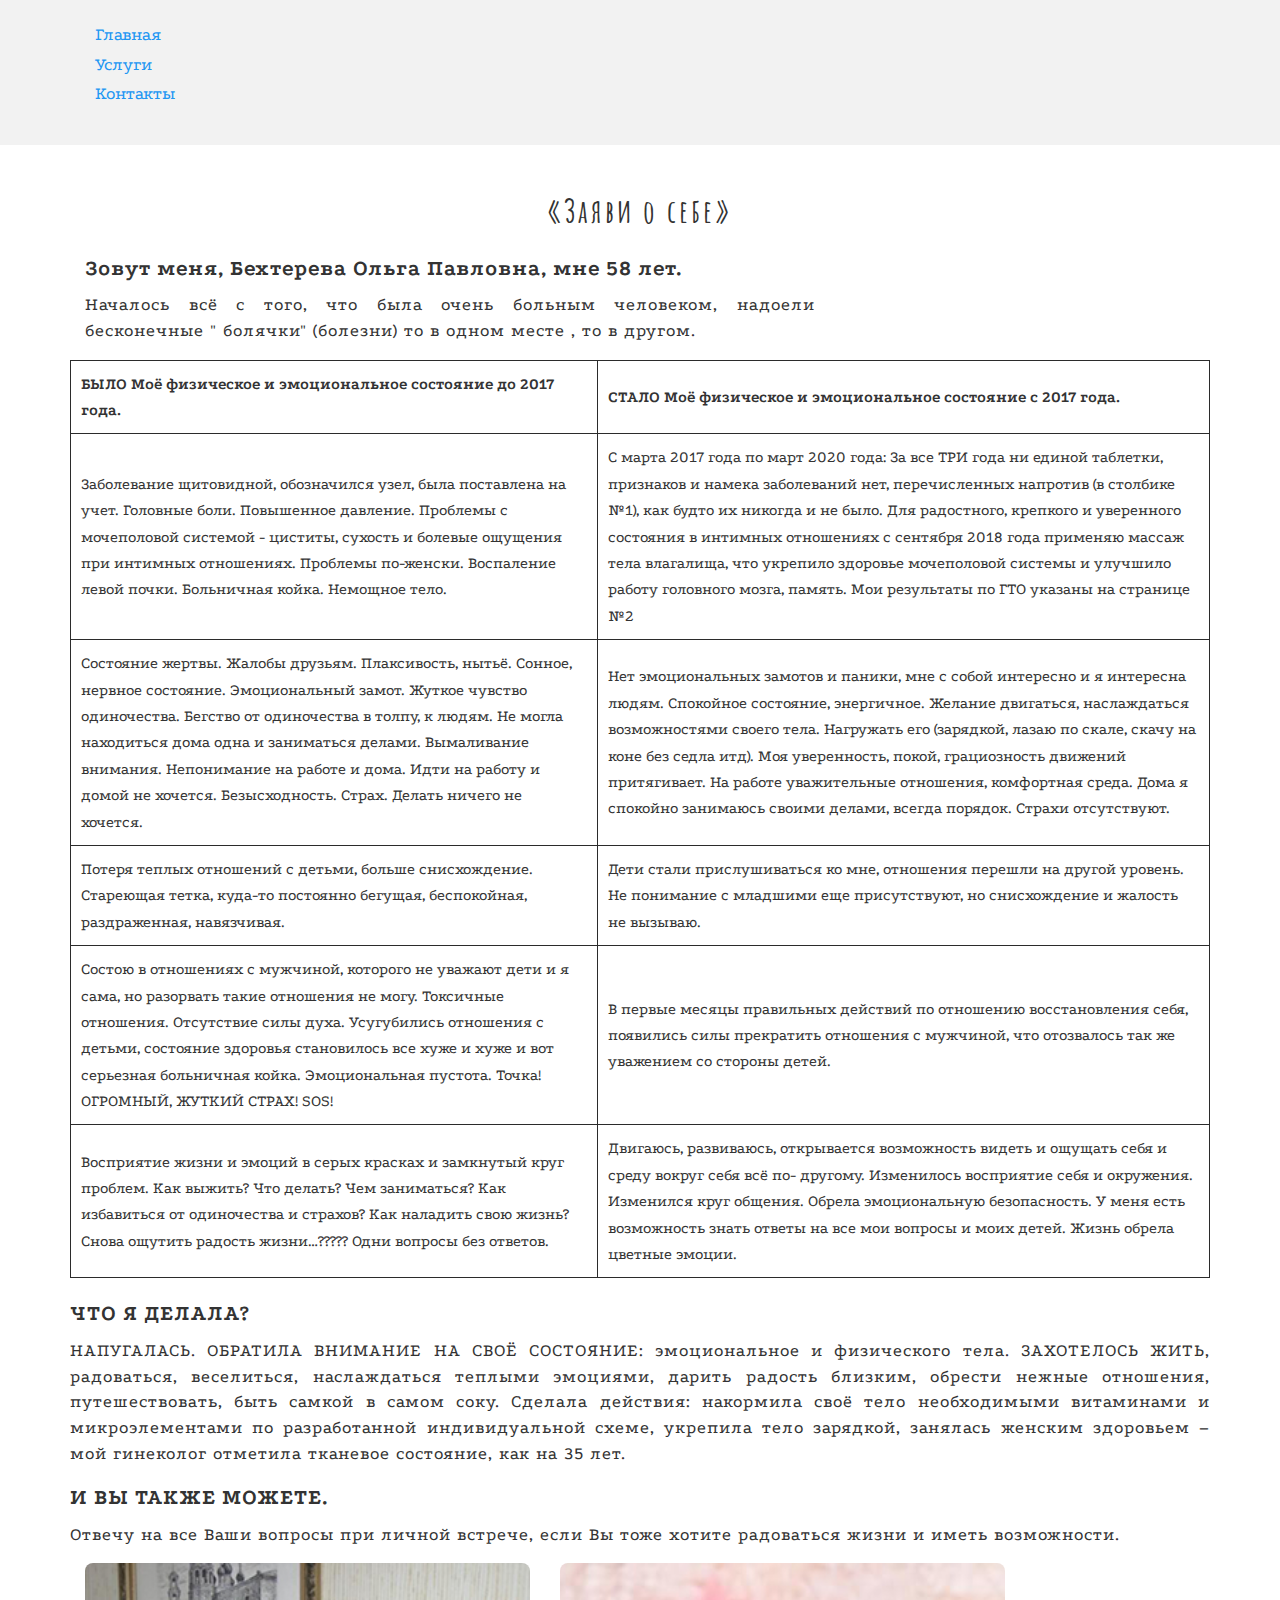
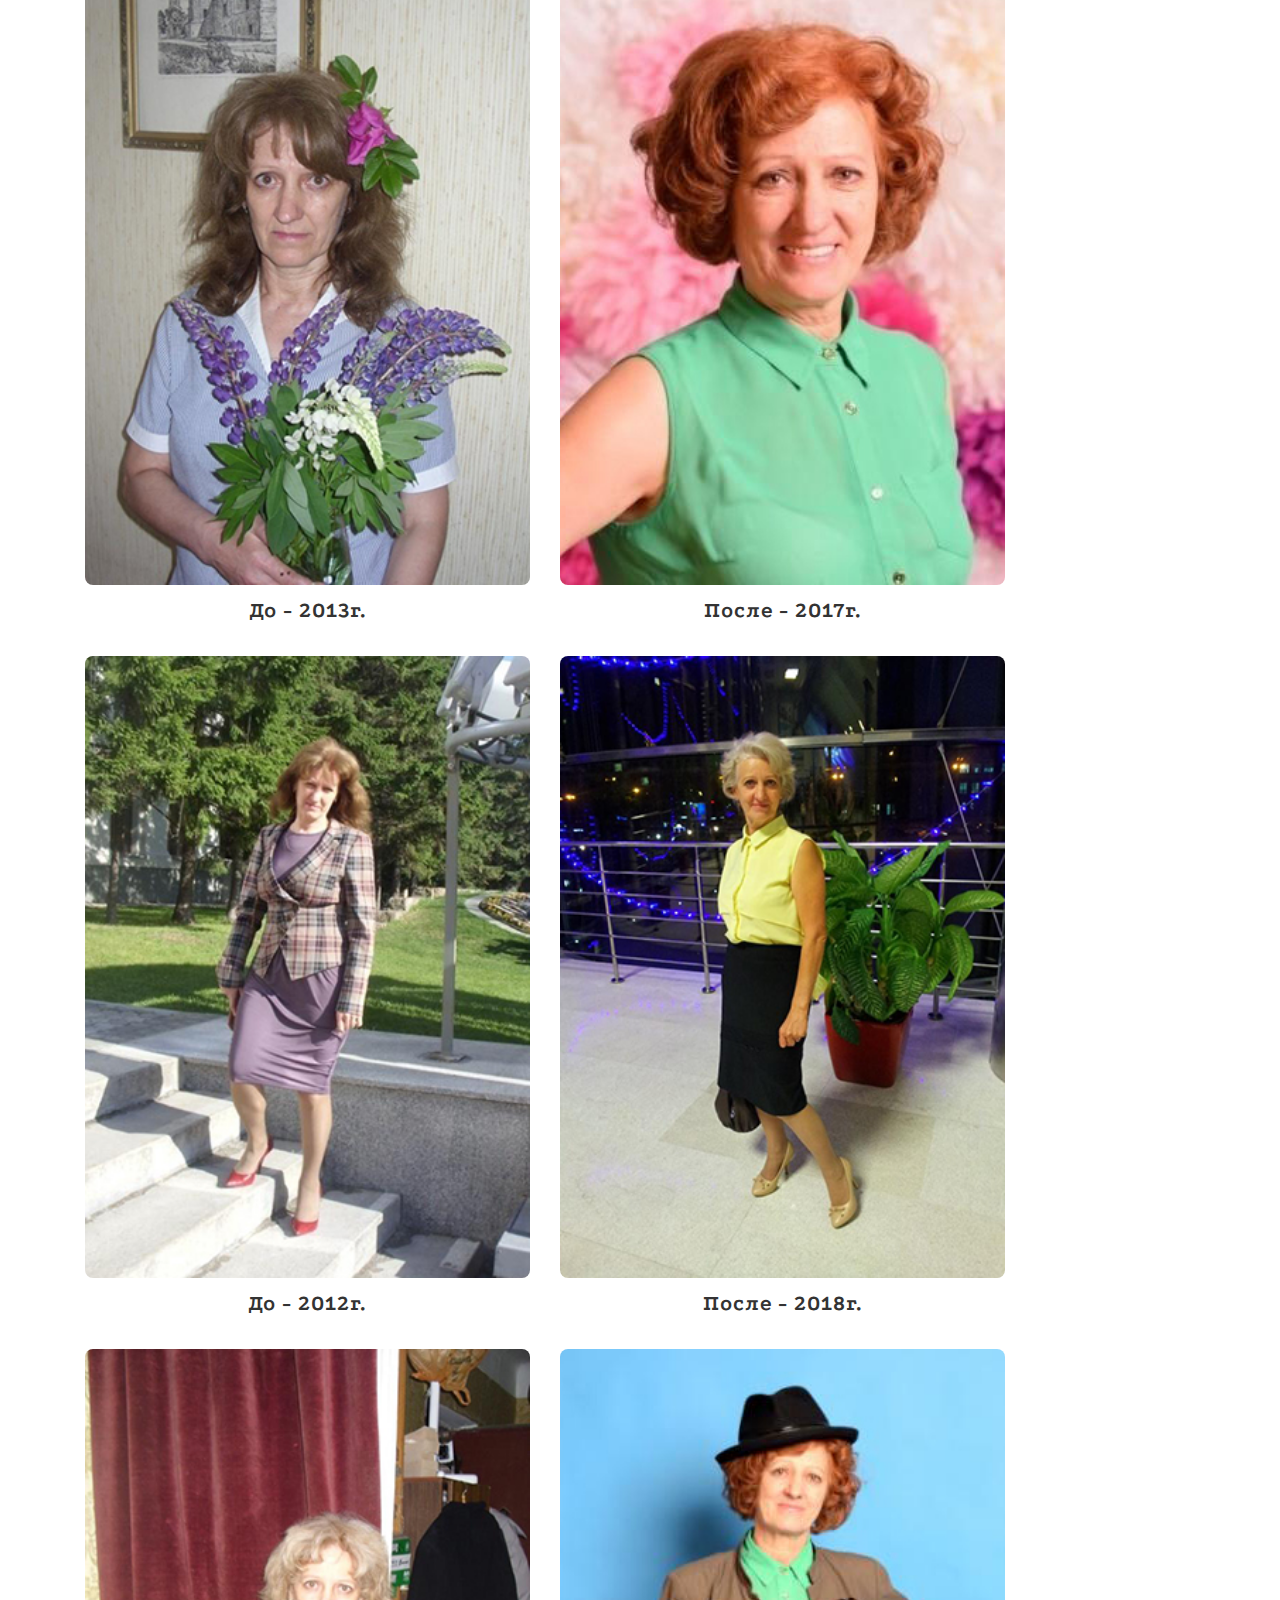
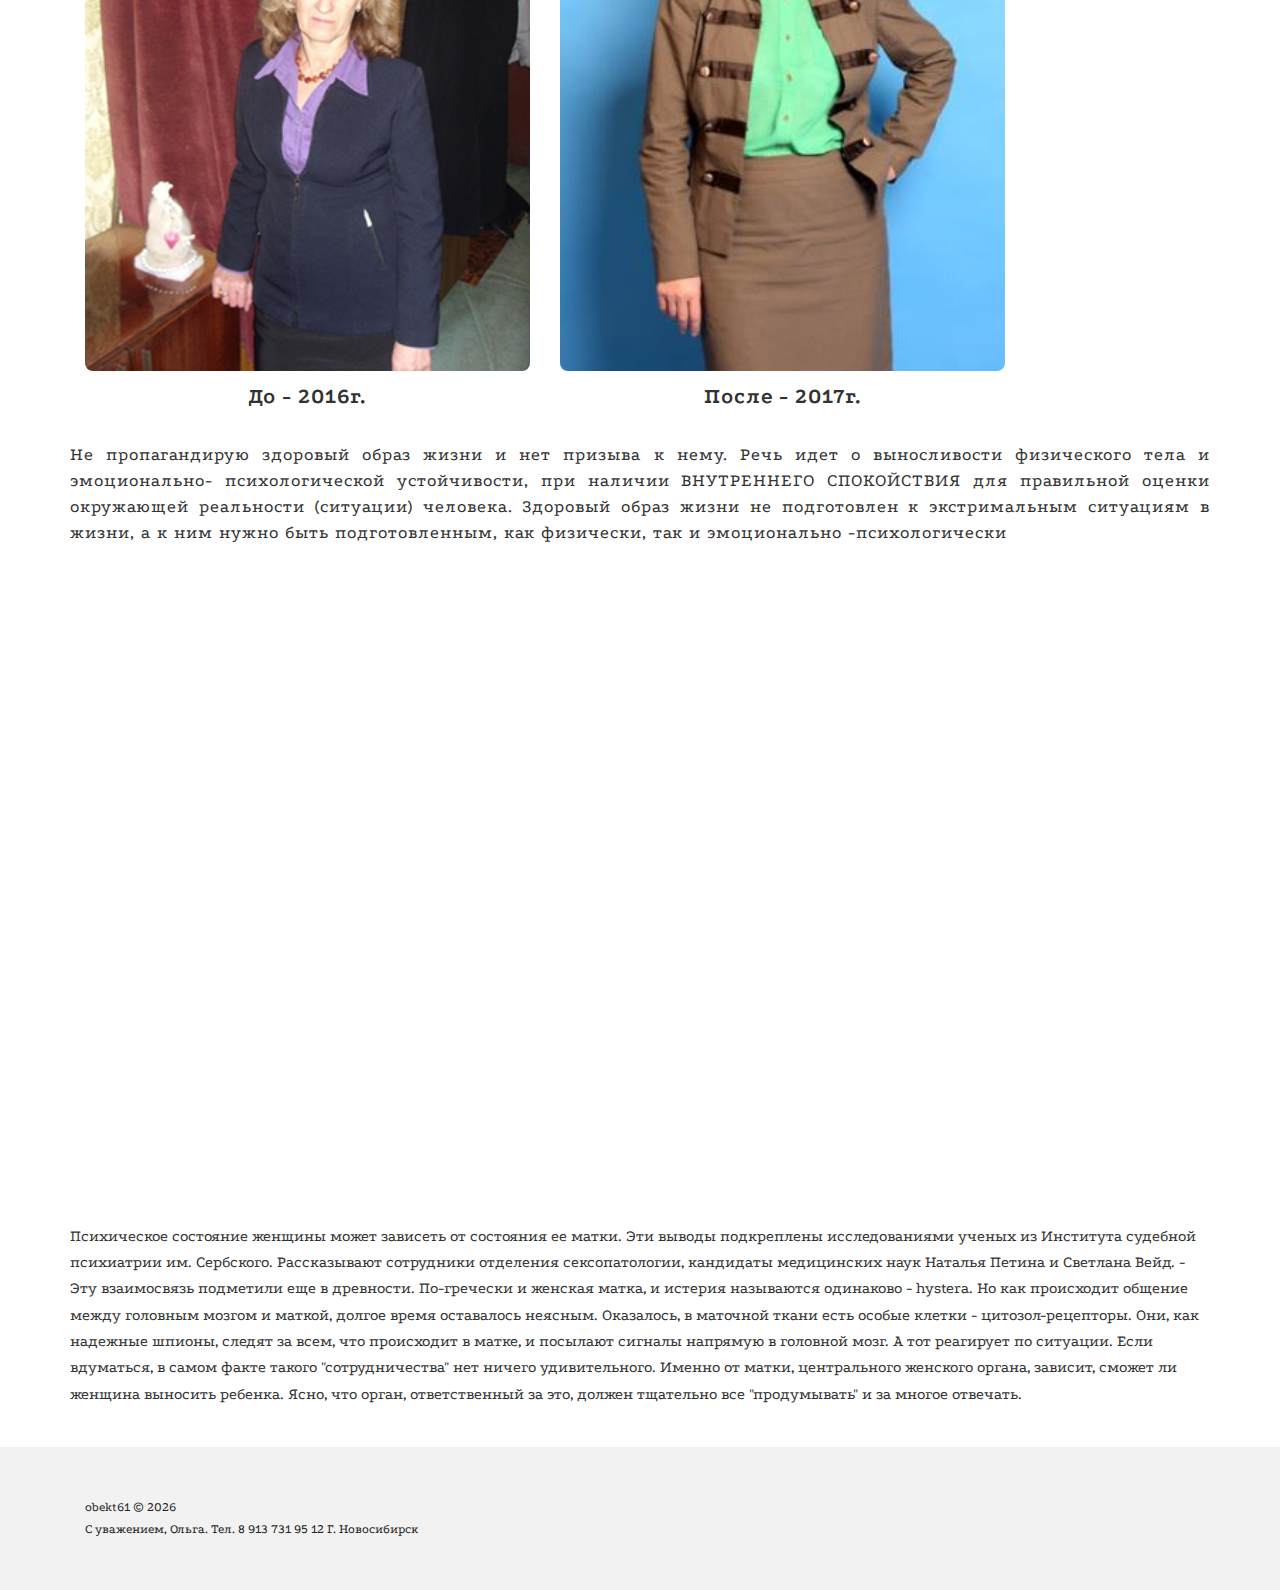
==== commit 3da324de: "change pages; add new styles" ====
--- a/index.html
+++ b/index.html
@@ -3,1121 +3,236 @@
 
 <head>
 
-	<meta charset="utf-8">
-
-	<title>obekt61 | Команда</title>
-	<meta name="description" content="">
-
-	<meta http-equiv="X-UA-Compatible" content="IE=edge">
-	<meta name="viewport" content="width=device-width, initial-scale=1, maximum-scale=1">
-
-	<meta property="og:image" content="path/to/image.jpg">
-	<link rel="shortcut icon" href="img/favicon/favicon.ico" type="image/x-icon">
-	<link rel="apple-touch-icon" href="img/favicon/apple-touch-icon.png">
-	<link rel="apple-touch-icon" sizes="72x72" href="img/favicon/apple-touch-icon-72x72.png">
-	<link rel="apple-touch-icon" sizes="114x114" href="img/favicon/apple-touch-icon-114x114.png">
-
-	<link href="https://fonts.googleapis.com/css?family=Podkova:400,500&amp;subset=cyrillic" rel="stylesheet">
-	<link href="https://fonts.googleapis.com/css?family=Amatic+SC&amp;subset=cyrillic" rel="stylesheet">
-
-	<!-- Chrome, Firefox OS and Opera -->
-	<meta name="theme-color" content="#000">
-	<!-- Windows Phone -->
-	<meta name="msapplication-navbutton-color" content="#000">
-	<!-- iOS Safari -->
-	<meta name="apple-mobile-web-app-status-bar-style" content="#000">
-
-	<link rel="stylesheet" href="css/main.min.css">
+    <meta charset="utf-8">
+
+    <title>obekt61</title>
+    <meta name="description" content="">
+
+    <meta http-equiv="X-UA-Compatible" content="IE=edge">
+    <meta name="viewport" content="width=device-width, initial-scale=1, maximum-scale=1">
+
+    <meta property="og:image" content="path/to/image.jpg">
+    <link rel="shortcut icon" href="img/favicon/favicon.ico" type="image/x-icon">
+    <link rel="apple-touch-icon" href="img/favicon/apple-touch-icon.png">
+    <link rel="apple-touch-icon" sizes="72x72" href="img/favicon/apple-touch-icon-72x72.png">
+    <link rel="apple-touch-icon" sizes="114x114" href="img/favicon/apple-touch-icon-114x114.png">
+
+    <link href="https://fonts.googleapis.com/css?family=Podkova:400,500&amp;subset=cyrillic" rel="stylesheet">
+    <link href="https://fonts.googleapis.com/css?family=Amatic+SC&amp;subset=cyrillic" rel="stylesheet">
+
+    <!-- Chrome, Firefox OS and Opera -->
+    <meta name="theme-color" content="#000">
+    <!-- Windows Phone -->
+    <meta name="msapplication-navbutton-color" content="#000">
+    <!-- iOS Safari -->
+    <meta name="apple-mobile-web-app-status-bar-style" content="#000">
+
+    <link rel="stylesheet" href="css/main.min.css">
 
 </head>
 
 <body>
 
-	<header class="page-head">
-		<div class="container">
-			<div class="row">
-
-				<div class="col-md-9 col-sm-9 col-xs-12">
-
-					<nav>
-						<ul>
-							<li><a href="index.html">Команда</a></li>
-							<li><a href="uslugi.html">Услуги</a></li>
-							<li><a href="contacts.html">Контакты</a></li>
-						</ul>
-					</nav>
-
-				</div>
-			</div>
-		</div>
-	</header>
-
-	<section class="s-wide">
-
-		<div class="container">
-
-			<div class="row">
-				<div class="col-sm-12">
-					<h1>«Заяви о себе»</h1>
-				</div>
-			</div>
-
-			<div class="row">
-
-				<div class="col-sm-8 col-sm-push-2">
-
-					<h3>Зовут меня, Бехтерева Ольга Павловна, мне 58 лет.</h3>
-
-					<p>
-						<span class="italic">
-							У каждого человека есть опыт прожитой жизни и писать о своём опыте нет необходимости. В разделе «Услуги» прайс его надо
-							<span class="bold">пожелать</span>, приобретя состояние здоровья физического тела. Мы практически похожи, мы героически всё претерпеваем все
-							заболевания и невзгоды, бывают заболевания, требующие участие врачей в ликвидации того, что мы ВЗРАСТИЛИ, считая, что у
-							меня – то уникальный случай, в практике медицины такого и не было - БРАВО!
-						</span>
-					</p>
-
-					<p>
-						Теперь давайте подумаем, спокойно разберёмся (куда торопиться?), нам интересно всем состояние здорового физического тела
-						и состояние можно изменить, потому, что человек состоит на 80% из воды - «КАК? Другой вопрос, но как бы не объясняла и
-						что бы не говорила, врачам, спортсменам, тренерам, как идет воздействие на состояние человека. разбираться ни кто не
-						хочет и думать так же, а что-то делать и подавно. Прислушиваются, только простые люди, которые помыкались по больницам и
-						больше в больницу идти не желают, они делают действия.
-					</p>
-
-					<p>
-						Сама выполняю условия и с марта 2017 года, занимаюсь собой. <span class="italic bold">Что могу сказать, что есть фото «до» и «после», говорят
-						фотошоп, это меня радует. Занятия по рукопашному бою с февраля 2019 года, подтверждают возможности организма о
-						выносливости и быстрого восстановления.</span> Шаг на занятия по рукопашному бою это плюс к тем результатам по нормам ГТО,
-						которые были через три месяца после больницы, где я лежала. С мая 2019 года бег через день по 8 километров по
-						пересеченной местности, на фоне всех занятий выполняется ролик.
-					</p>
-
-					<p>
-						(Мои результаты в роликах и  фото).
-					</p>
-
-					<p>
-						<span class="bold">«Да ну»</span> - это наша реакция на всё то, что мы вам говорим.
-					</p>
-
-					<p>
-						Мы всего лишь предлагаем пересмотреть Вашу(свою) жизнь, каждому человеку.
-						Отношение к своему телу, внешности, образу жизни. Тот образ, та форма, которую создает себе человек, ориентируясь на
-						окружающий его мир, приводит каждого туда, которую дорогу он выбрал.<br>
-						НО можно посмотреть на себя со стороны ГДЕ Я? ПОЧЕМУ ТАК?<br>
-						Это касается всего: здоровья, образа жизни, и тд.<br>
-						Мы ГОВОРИМ: можно не болеть. Ваш ответ: Да ну.<br>
-						Можно жить не растрачивая нервы.- Да ну.<br>
-						Можно наполнить жизнь радостью. – Да ну.<br>
-						Присмотритесь к себе можно многое изменить.<br>
-						НЕ НУЖНО БОРОТЬСЯ С ЛИШНИМ ВЕСОМ – ИЗМЕНИ ОБРАЗ ЖИЗНИ.<br>
-						НЕ НУЖНО БОЛЕТЬ – ИЗМЕНИ ОБРАЗ ЖИЗНИ.<br>
-						НЕ НУЖНО БОРОТЬСЯ В ОТНОШЕНИЯХ С ЛЮДЬМИ – ИЗМЕНИ ОБРАЗ ЖИЗНИ.<br>
-					</p>
-
-					<p>
-						ПОЛУЧАТЬ  РАДОСТЬ В ЖИЗНИ МОЖНО, но мы говорим о той форме, <span class="bold">ГДЕ ИСКРЕННЕ ЯВЛЯЕТСЯ ИСКРЕННИМ</span>, А НЕ ПОДДЕЛКОЙ.
-					</p>
-
-					<div class="video-wrapper">
-						<iframe width="560" height="315" src="https://www.youtube.com/embed/gzc7f_LU3EE?controls=0" frameborder="0" allow="accelerometer; autoplay; encrypted-media; gyroscope; picture-in-picture" allowfullscreen></iframe>
-					</div>
-					<p class="text-center">Март 2019</p>
-
-
-					<div class="video-wrapper">
-						<iframe width="560" height="315" src="https://www.youtube.com/embed/PRVbcSyt2Tw?controls=0" frameborder="0" allow="accelerometer; autoplay; encrypted-media; gyroscope; picture-in-picture" allowfullscreen></iframe>
-					</div>
-					<p class="text-center">Июль 2019</p>
-
-				</div>
-
-			</div>
-
-			<div class="row">
-
-				<div class="col-sm-4 col-sm-push-2">
-					<div class="img">
-						<img src="img/3.jpg" alt="">
-						<h3>До - 2012г.</h3>
-					</div>
-				</div>
-				<div class="col-sm-4 col-sm-push-2">
-					<div class="img">
-						<img src="img/4.jpg" alt="">
-						<h3>После - 2018г.</h3>
-					</div>
-				</div>
-
-			</div>
-
-			<div class="row">
-				<p>
-					<span class="italic">
-						"Мужчинам и женщинам надо знать, что если женщина счастлива - будут счастливы её дети, муж, родители, друзья, собака, и даже тараканы"
-					</span>
-				</p>
-			</div>
-
-			<div class="row">
-
-				<div class="col-sm-4 col-sm-push-2">
-					<div class="img">
-						<img src="img/5.jpg" alt="">
-						<h3>До - 2013г.</h3>
-					</div>
-				</div>
-				<div class="col-sm-4 col-sm-push-2">
-					<div class="img">
-						<img src="img/6.jpg" alt="">
-						<h3>После - 2017г.</h3>
-					</div>
-				</div>
-
-			</div>
-
-			<div class="row">
-
-				<div class="col-sm-4 col-sm-push-2">
-					<div class="img">
-						<img src="img/7.jpg" alt="">
-						<h3>До - 2016г.</h3>
-					</div>
-
-				</div>
-				<div class="col-sm-4 col-sm-push-2">
-					<div class="img">
-						<img src="img/8.jpg" alt="">
-						<h3>После - 2017г.</h3>
-					</div>
-				</div>
-
-			</div>
-
-			<div class="row">
-
-				<div class="col-sm-8 col-sm-push-2">
-
-					<p>
-						<span class="underline">
-							В решении состояния здоровья есть тема: «ЖЕНСКОЕ ЗДОРОВЬЕ» , её решают тысячелетиями, читайте и может увидите свою
-							ситуацию:
-						</span>
-					</p>
-					<p>
-						<strong>
-							Автор книги: Л. Бинг. Жанр: Самосовершенствование, Дом и Семья.
-						</strong>
-					</p>
-					<h3>В Даосских «Постельных книгах» содержится информация:</h3>
-					<a href="#" class="spoiler-link" id="spoiler1">Скрытый текст, читать далее</a>
-
-					<div class="spoiler-content" id="spoiler1Content">
-						<ul>
-							<li>о специальном сексуальном массаже;</li>
-							<li>об упражнениях для поддержания сексуальных органов в порядке для повышения сексуальной потенции и выносливости,
-								а также для укрепления нервной системы и лимфатической системы;</li>
-							<li>о том, как поворачивать сексуальную энергию и возвращать их в мозг.
-							</li>
-						</ul>
-						<p>
-							Этот богатейший опыт, связанный с искусством использования сексуальной энергии для укрепления здоровья и продления жизни,
-							является наиболее уникальным и ценным вкладом даосской культуры в понимание сексуального равновесия между мужчиной
-							и женщиной на благо всего человечества.
-						</p>
-
-						<p>
-							Когда представители западной цивилизации открыли Китай, примерно 800 лет назад, их невежество, пуританизм и предубеждения,
-							к сожалению, явились препятствием «традиционных даосских постельных секретов». Иначе теперь они были бы так же популярны
-							во всем мире, как китайская медицина или кухня. Наиболее из поразительных примеров долголетия является китайский гербалист
-							и приверженец даосизма Ли Цзин-юэнь, у которого в течении всей его длинной и активной жизни не иссякали юношеская
-							сила, сексуальная потенция и прекрасное здоровье. Мастер Ли Цзин-юэнь скончался 1933 году вскоре после того, как взял
-							в дом двадцать четвертую жену! В Китае считается историческим фактом, что он родился в 1677 году, Если это правда,
-							что на момент смерти его было 256 лет. До самой смерти у него было свои зубы и волосы. Знавшие его люди утверждали,
-							что и в 200 лет он выглядел не старше чем на пятьдесят.
-						</p>
-
-
-						<p>
-							Наши древние предки очень странно представляли себе устройство женского организма, но не могли отрицать того факта, что в
-							природе существуют специфические женские болезни. Еще в папирусе из Кахуна (ок.1900 до н.э ... Египтяне считали, что
-							в результате таких перемещений матка оказывала давление на другие органы – вплоть до пережимания трахей, отчего затруднялось
-							дыхание и организм чувствовал себя нехорошо, а связаны эти перемещения были с тем, что матка «голодала», причем в
-							буквальном смысле, и двигалась в поисках «еды». Чтобы вылечить женщину, матку нужно было накормить и вернуть в её
-							исходное положение… Т.е «Блуждающая матка» Бытие - 3 глава – Библия: И сказал Господь Бог жене: умножая умножу скорбь
-							твою в беременности твоей; в болезни будешь рождать детей; и к мужу твоему влечение твоё, и он будет господствовать
-							над тобою.
-						</p>
-
-					</div>
-
-				</div>
-
-			</div>
-
-			<div class="row">
-
-				<div class="col-sm-8 col-sm-offset-2">
-
-					<h3 class="underlined bold">Наблюдала такую картину в магазине:</h3>
-
-					<p>
-						Продавец тканей находится в состоянии нервозности. На вопросы отвечает злобно и агрессивно, задавая один и тот же вопрос:
-						"Сколько отрезать?"... (
-						<a class="spoiler-link" id="spoiler2" href="#">Скрытый текст, читать далее</a>) <br>
-
-						<div class="spoiler-content" id="spoiler2Content">
-							Дерганье в руках. Отмеряет ткань и кидает её, отрезает резинку и швыряет на выставочный прилавок, потом понимает, что кинула
-							не туда, с психом убирает. Все предметы и люди раздражают её.
-							<p>
-								Её сознание настолько загружено проблемой, что выхода не имеет. Представляете, что происходит в её семье: какая царит атмосфера?
-								Как женщина, находящаяся в таком состоянии, относится к мужу, к детям, в какой эмоциональности ведутся диалоги? Реакция
-								мужа на такой диалог в интимной жизни какова будет? Данное состояние выливается в проблемы у детей в школе и со сверстниками.
-							</p>
-
-							<p>
-								Такая ситуация частое явление на любом предприятии, женщина начинает устраивать скандал "на ровном месте", она своим ором
-								хочет донести до всех: "у меня проблема, я не могу справиться, успокойте меня, я не могу освободиться от эмоционального
-								груза". Так дайте же ей этот способ и она Вам будет благодарна за заботу.
-							</p>
-
-							<p>
-								Самое интересное, что эту проблему решают деньгами, материальностью, Вы можете впихнуть в женщину машину, квартиру, шубу,
-								отдых, остров,<span class="uppercase">но проблема не решится.
-								</span>
-								Она как была, так и будет. Она как гнала Вас кнутом, так и будет гнать.
-							</p>
-
-							<p>
-								Вы то покупаете её внимание, то откупаетесь от неё, но не в том, ни в другом случае <span class="uppercase">не получаете
-									желаемого:</span> эмоции, состояния, отношений,
-								<span class="uppercase">как только надоест этот состояние бесконечной гонки, приходите.</span> Повторяю -
-								<span class="uppercase">не лечите голодного человека,</span> просто накормите его.
-							</p>
-
-							<p>
-								Когда женщина ощущает себя женщиной в полной мере:
-								<ul>
-									<li>она цветёт, её глаза сияют, там есть жизнь;</li>
-									<li>она светится изнутри;</li>
-									<li>она наслаждается, купается в эмоциях родных и близких;</li>
-									<li>она дарит эмоции и получает от этого наслаждение;</li>
-									<li>она наполняет своего мужчину, обмениваясь с ним эмоциональным состоянием;</li>
-									<li>она поддерживает своего мужа и детей, слышит их желания, разделяет интересы;</li>
-									<li>она занимается своим любимым занятием - наслаждаясь этим состоянием;</li>
-									<li>у неё есть желание делать приятное своей семье, заботится о них, дарить нежность и внимание;</li>
-									<li>она создаёт уют в семье и на работе, спокойную атмосферу, где безопасно;</li>
-									<li>она располагает к диалогу, к открытости;</li>
-									<li>за ней хочется наблюдать, любоваться и наслаждаться её обществом.</li>
-								</ul>
-							</p>
-
-							<p>
-								В таком состоянии может находиться каждая женщина, если захочет. Такое состояние может быть в каждой семье. Женщина в таком
-								состоянии, может быть рядом с каждым мужчиной.
-							</p>
-
-							<p>
-								Мужчина может себя ощущать <span class="uppercase">настоящим</span> мужчиной, полным сил и наполненный эмоциональным
-								спокойствием. - при наличии желания иметь это состояние.
-							</p>
-
-							<p>
-								Задайте себе вопрос:
-								<ul>
-									<li>Сколько стоит моё счастье?</li>
-									<li>На что я готов(а), ради своего счастья? </li>
-									<li>На что я готов(а), ради счастья семьи?</li>
-									<li>Лично я, буду создавать своё счастье или для меня и так всё сойдёт?</li>
-								</ul>
-							</p>
-
-						</div>
-
-					</p>
-
-				</div> <!-- /col -->
-
-			</div> <!-- /row -->
-
-			<div class="row">
-
-				<div class="col-sm-8 col-sm-push-2">
-
-					<h3 class="underlined">
-						Постоянная сексуальная неудовлетворённость.
-					</h3>
-
-					<p>
-						В обществе на правах анекдота ходит изречение, что сексуально неудовлетворенная женщина – страшное явления... <br>						(<a
-						 href="#" class="spoiler-link" id="spoiler3">Скрытый текст, читать далее</a>)
-
-						<div class="spoiler-content" id="spoiler3Content">
-
-							<p>
-								Она агрессивна, раздражена, злобна, способна на неадекватные поступки. Над ней подтрунивают, отпускают в ее адрес двусмысленные
-								шуточки, а порой просто неприкрыто смеются. Между тем, смешного тут мало, постоянная сексуальная неудовлетворенность
-								чревата для женщины серьезными заболеваниями.
-							</p>
-
-							<p>
-								Медики обращают внимание на то, что, не получая сексуального удовлетворения, женщины рискуют приобрести так называемый синдром
-								Кехрера. Он выражается в психосоматических расстройствах, вызванных эмоциональным дисстрессом, который как раз и
-								возникает на почве
-								<a href="http://www.justlady.ru/articles-134190-kak-stat-samoy-seksualnoy-sekretnye-zhenskie-ulovki">сексуальной</a>
-								неудовлетворенности. Под дистрессом в данном случае понимается психическое состояние, во время которого у человека происходит
-								сбой равновесия между желаниями и получением желаемого.
-							</p>
-
-							<p>
-								Говоря о синдроме Кехрера, чаще всего подразумевают такие <a href="http://www.justlady.ru/articles-130968-priznaki-vlyublennogo-muzhchiny">признаки</a>
-								расстройства психики, как раздражительность, чувство тревоги и внутреннего беспокойства, нередко – агрессию. На физическом
-								уровне синдром проявляется в тянущих болях внизу живота, обильных выделениях из матки – белях, расширении вен в области
-								таза, сухости влагалища. Могут наблюдаться также расстройство стула и дисменорея – болезненные
-								<a href="http://www.justlady.ru/articles-125348-luchshie-pozy-dlya-zachatiya-rebenka">месячные</a> или вообще нарушение
-								цикла.
-							</p>
-
-							<p>
-								Если к физической боли женщины умеют относиться терпимо – скрывают ее, не обращают внимания, глушат лекарственными средствами,
-								то сдерживать чувства длительное время им очень сложно в силу их природной эмоциональности. А что будет, если женщина
-								призовет на помощь твердость духа и попытается подавить в себе негативные чувства, будет держать их под замком?
-							</p>
-
-							<p>
-								Сдерживая эмоции, женщины удваивают нагрузку на свою психику. Любая сдержанность опасна развитием необратимых психозов. Ученые
-								из университета Абердина (Шотландия) путем научных исследований установили, что такие волевые женщины рано или поздно
-								все равно выплеснут свое недовольство и гнев. При этом их эмоции будут
-								<a href="http://www.justlady.ru/articles-129527-chto-mozhno-sdelat-iz-staryh-dzhinsov">носить</a> куда более мощный,
-								интенсивный характер, чем если бы они освободились от них вовремя. Кстати, мужчины, сдерживающие негативные чувства,
-								могут со временем просто забыть о них, женщины – никогда.
-							</p>
-
-							<p>
-								Помимо приобретения психосоматических заболеваний, проблема женщины, испытывающей постоянную сексуальную неудовлетворенность,
-								заключается в том, что ей очень сложно объяснить партнеру, насколько велико ее желание половой близости. Она стыдится
-								говорить об этом, считая потребность <a href="http://www.justlady.ru/articles-124977-efirnoe-maslo-gvozdiki">в
-									сексе
-								</a> свойством развратной личности.
-							</p>
-
-							<p>
-								Невероятный факт: согласно утверждениям сексопатологов, более 70% мужчин уверено, что <a href="http://www.justlady.ru/articles-142851-klimaks-i-seksualnaya-zhizn">секс</a>
-								должен иметь место тогда, когда они захотят этого. Мысль о том, что их партнерши могут испытывать потребность в половых актах
-								более часто, ожидая при этом полного сексуального удовлетворения, просто не приходит им в голову.
-							</p>
-
-						</div>
-
-					</p>
-
-				</div> <!--  /col -->
-
-			</div> <!-- /row -->
-
-			<div class="row">
-
-				<div class="col-sm-8 col-sm-push-2">
-
-					<h3 class="underlined">
-						Последствия половой неудовлетворенности у женщин
-					</h3>
-
-					<p>
-						Из числа местных органических нарушений следует остановиться на застойном полнокровии в тазовой области, сопровождающимся
-						нередко выраженным синдромом хронических болевых ощущений... <br> (
-						<a href="#" class="spoiler-link" id="spoiler4">Cкрытый текст, читать далее</a>)
-
-						<div class="spoiler-content" id="spoiler4Content">
-
-							<p>
-								Длительно существующие явления застоя в области тазовых органов могут вести к образованию фиброза, а в клиническом отношении
-								соответствуют картине хронического (заднего) периметрита.
-							</p>
-
-							<p>
-								В гинекологической практике приходится часто иметь дело с больными, длительно страдающими так называемым «хроническим воспалением».
-								Однако нередко настойчивое лечение указанной группы больных, как правило, оказывается безуспешным. В этих случаях
-								у женщин при исследовании определяется несколько более плотное тело матки, чем обычно. Движения матки, особенно в
-								направлении к лону, чрезвычайно болезненны.
-							</p>
-
-							<p>
-								Тем не менее каких-либо определенных данных в пользу хронического воспалительного процесса, в том числе в области крестцово-маточ-ных
-								связок, установить не представляется возможным. Следует думать, что в этиологии этих состояний, обычно квалифицируемых
-								как хронические воспалительные заболевания, лежит глубокая и систематическая половая неудовлетворенность.
-							</p>
-
-							<p>
-								Тоже самое может быть отнесено к некоторым больным, особенно чадородного возраста, при обследовании которых обнаруживается
-								наличие «фиброматоза» матки, характеризующегося некоторым увеличением органа, нарушением его подвижности и сопровождающегося
-								болевым синдромом. Как правило, у больных этой категории не обнаруживается существенных нарушений в гормональном
-								зеркале. Тем не менее в большинстве случаев установить определенные этиопатогенетические факторы, объясняющие возможность
-								развития указанных нарушений, не представляется возможным.
-							</p>
-
-							<p>
-								Другим, не менее существенным местным проявлением половой неудовлетворенности может служить неспецифический эндоцервицит,
-								для которого характерно чрезмерное отделение секрета шеечных желез. В зарубежных источниках это состояние получило
-								название «сочащейся шейки матки», причем преимущественно это заболевание отмечается у нерожавших женщин. Наружный
-								маточный зев в этих случаях несколько расширен, при этом шеечный канал занят обильной пробкой блестящей слизи. В
-								условиях гинекологической практики стремятся выделить возбудителя, однако содержимое канала, как правило, не содержит
-								патогенной флоры.
-							</p>
-
-							<p>
-								Естественно, что и антибактериальная терапия, нередко чрезвычайно настойчивая, не ведет к успеху. Подобные эндоцервициты,
-								имеющие в своей основе половую неудовлетворенность, нередко ведут ко вторичной стерильности, так как просвет канала,
-								содержащий слизистую пробку, препятствует физиологической миграции сперматозоидов.
-							</p>
-
-							<p>
-								С половой неудовлетворенностью, вернее ее последствиями, следует в определенных случаях связывать также и чрезмерную секрецию
-								бартолиниевых желез, характеризующуюся обильной лейкореей. По-видимому, некоторые случаи трихомонадного или бактериального
-								кольпита, не подтвержденные обнаружением возбудителя, следует, при определенных указаниях на хроническую половую
-								неудовлетворенность, относить к числу осложнений, связанных с сексуальными нарушениями. Естественно, что и в этих
-								случаях специфическое лечение не устраняет «белей».
-							</p>
-
-							<p>
-								К числу осложнений могут быть в ряде случаев отнесена болезненность в области придатков и маточно-крестцовых связок, которая
-								развивается в связи с выраженными и длительно существующими застойными явлениями. Жалобы больных сводятся к указанию
-								на постоянные боли в нижних отделах живота, чаще иррадиирующие в поясницу или к области заднепроходного отверстия,
-								при этом, как правило, отсутствуют клинические признаки воспалительного заболевания, которыми можно было бы объяснить
-								болевой синдром. Местные нарушения не только возникают в области тазовых органов.
-							</p>
-
-							<p>
-								Нередко происходит увеличение молочных желез, последние делаются резко болезненными, появляются и стойко держатся явления
-								мастопатии. Следует думать, что развитие фиброаденом молочных желез у некоторых женщин может быть связано с длительно
-								существующей половой неудовлетворенностью. Несмотря на то, что в ряде случаев удается установить четкую связь между
-								местными нарушениями со стороны гениталий с сексуальной патологией, тем не менее не все, возможно даже большинство
-								застойных синдромов в области тазовых органов не обусловлены нарушением сексуальной функции.
-							</p>
-
-							<p>
-								Гинекологическая практика свидетельствует о том, что застойные синдромы могут иметь самые различные причины. Вполне вероятно,
-								что застойные явления в тазовых органах могут возникать чаще всего у некоторых эмоционально лабильных, высоких «астенических»
-								женщин, у которых сексуальный фактор вообще не выражен. В ряде случаев с застойными процессами в тазовых органах
-								может быть связано возникновение фригидности, особенно в тех случаях, когда имеющаяся патология препятствует нормальному
-								половому акту.
-							</p>
-
-							<p>
-								Более того, застойный синдром в результате частых обострений может способствовать переводу умеренных форм псевдофригидности
-								в хроническое состояние общей ангедонии. Из числа других последствий, которые, как полагают, могут развиться в результате
-								длительного отсутствия оргазма, следует упомянуть болезненную дефекацию, например, в связи с расширением аноректальных
-								вен на почве непроходящего набухания при половом возбуждении. Возможно также, что некоторые необъяснимые случаи зуда
-								наружных половых органов, а также склонность к альгодисменорее являются следствием запущенных сексуальных нарушений.
-							</p>
-
-							<p>
-								<span class="underlined bold">>Неудовлетворенная женщина:</span> признаки, причины, возможные последствия. По-настоящему
-								довольную жизнью женщину встретить стало практически невозможным. Быт, работа, дети, нерегулярная половая жизнь накладывают
-								свой отпечаток. Поэтому и понятие "неудовлетворенная женщина" можно воспринимать по-разному. Все зависит от того,
-								что явилось причиной, нелюбимая работа или недостаток любви и внимания. В данной статье будет рассмотрено, что собой
-								представляет сексуально неудовлетворенная женщина. Какие есть признаки? Причины и последствия такого состояния будут
-								также рассмотрены.
-							</p>
-
-					</p>
-
-					<h3>Признаки</h3>
-
-					<p>
-						Давайте разберемся, кто такая неудовлетворенная женщина, и ее характерные признаки рассмотрим. Также разберемся в причинах
-						возникновения подобных проблем. Как часто бывает так, что девушка хвастается подругам, как у нее все хорошо складывается
-						в жизни, а сама тем временем выглядит уставшей, злой на весь мир, внешне ее выдают и иные признаки. По каким критериям
-						можно понять, что женщина не удовлетворена в постели?
-					</p>
-
-					<p>
-						<ol>
-							<li>Дама в таком состоянии практически не бывает в хорошем настроении. А если на лице и проскальзывает улыбка, то
-								чаще всего она наигранная. Обычно женщины находятся в спокойном или агрессивном настроении. И второй вариант встречается
-								гораздо чаще.</li>
-							<li>Настроение может меняться каждую минуту. Если она только что была спокойной, то через секунду может начать грандиозный
-								скандал, при этом даже не извиниться. Причем обычно ругань наступает на ровном месте, без причины. А после этого
-								можно ожидать усиление негатива или снова нейтралитет. Чаще всего неудовлетворенные женщины злые.</li>
-							<li>Выдают себя женщины и при разговоре. В это время они мысленно рядом не присутствуют. Даже если взгляд будет направлен
-								прямо в глаза собеседнику, то смотреть она будет практически сквозь человека, в глазах - пустота. В это время в ее
-								голове могут играть сексуальные фантазии, особенно если собеседник - мужчина. С женским полом разговоры бывают короткими.</li>
-							<li>Самый явный и распространенный признак - такие женщины считают, что без мужчины жить гораздо лучше, и не любят
-								семейных (как мужчин, так и женщин). Они пытаются им насолить, унизить или уколоть колким замечанием. Среди подруг
-								таких женщин могут быть только холостые барышни без кавалеров. Иных к себе они не подпускают. В адрес мужчин из их
-								уст постоянно идут упреки.</li>
-							<li>Если женщина даже и считает, что способна жить без мужской ласки, то с организмом не поспоришь. И тогда девушка
-								начинает перебарщивать с косметикой. Может прийти на работу с ярким макияжем, в слишком откровенном наряде (глубокое
-								декольте, короткая юбка, обтягивающие джинсы и так далее). Может и перебарщивать с парфюмом. Некоторые даже начинают
-								курить, чтобы побыть с мужчинами в курилке и в процессе завязать хоть с кем-то разговор. Такие всплески могут быть
-								разовыми, при резком недостатке гормонов.</li>
-							<li>Не поспоришь и с голодным взглядом в сторону мужчин. Они практически их раздевают, могут (не осознавая этого)
-								пристально смотреть на ягодицы, мужскую сильную грудь или в область гениталий. В это время в их глазах проскальзывает
-								заинтересованность мужчиной. Такой взгляд говорит лишь об одном, что перед мужчиной - неудовлетворенная женщина (в
-								сексуальном плане).</li>
-							<li>Стараются внешне всем показывать, как у них все хорошо, что они многое успевают без мужчины, не надо никому стирать
-								и готовить. А все заработанные деньги тратятся на себя любимую. И конечно же, у них вагон свободного времени (которое
-								они тратят на слезы одинокими вечерами в пустой квартире).
-							</li>
-							<li>Нередко женщины, обделенные интимом, страдают лишним весом. Дело в том, что во время секса выделяется особый гормон,
-								который необходим для здоровья женщины. Не получая его нужным образом, они пытаются получить гормон счастья из сладостей.
-								А это увеличение массы тела.</li>
-						</ol>
-					</p>
-
-					<h3>Другие признаки неудовлетворенной девушки.</h3>
-
-					<p>
-						Сейчас, рассмотрим еще некоторые признаки того, что женщина недовольна своей интимной жизнью. К ним относятся, следующие:
-						<ol>
-							<li>Неудовлетворенная сексом женщина выдает себя еще одним признаком. У нее постоянно уставший вид и темные круги
-								под глазами. Все это происходит из-за того, что женщина недополучает нужные гормоны, которые вырабатываются во время
-								секса. Некоторые отвечают за качественный и крепкий сон. Не имея их, женщина просто не высыпается. </li>
-							<li>Также гормоны, выделяемые во время интима, отвечают за красоту и гладкость кожи. Поэтому, если у женщины долго
-								не было секса, она начинает стареть раньше времени. Волосы теряют свой блеск. На коже появляются прыщи и морщины.</li>
-							<li>Неудовлетворенная женщина страдает болезненными симптомами при ПМС и во время менструации. Это снова связано с
-								выделяемыми гормонами во время полового акта. Поэтому ее можно вычислить и по приему обезболивающих средств несколько
-								дней в месяц (естественно, это происходит ежемесячно).</li>
-							<li>Такие дамы чаще подвержены женским заболеваниям и даже раку матки. Так как секс - это один из животных инстинктов.
-								И хоть его прямое предназначение - продолжение рода, но и совместно с этим идет профилактика болезней репродуктивной
-								системы. А того, что заложено природой, избегать не следует. </li>
-							<li>Неудовлетворенная женщина страдает плохой памятью. Это достаточно необычный признак. Но так и есть: интим благотворно
-								действует на кровоснабжение головного мозга. Если не иметь этого, его активность снижается, вследствие чего память
-								ухудшается. </li>
-							<li>При долгом отсутствии секса даже привлекательная девушка начнет сомневаться в своей внешности. И со временем этот
-								комплекс неполноценности растет. Чем дальше, тем больше она будет превращаться в серую мышку. Чтобы не привлекать
-								внимания, раз она такая некрасивая. Далее она может начать чувствовать себя полной неудачницей, и это может сказаться
-								и на работоспособности. Не все признаки неудовлетворенной женщины резко бросаются в глаза. Но многие женщины пытаются
-								завуалировать отсутствие половой жизни. Но все скрыть никак не удастся. Поэтому рано или поздно такую женщину можно
-								разглядеть в любом коллективе или в компании друзей.
-							</li>
-						</ol>
-					</p>
-
-					<h3>Почему женщина может быть неудовлетворенной в постели?</h3>
-
-					<p>
-						Неудовлетворенная сексом женщина - это не обязательно женщина, у которой нет интима. Если во время близости не было получено
-						полное удовлетворение, то это будет приравнено к отсутствию сексуальных отношений. Почему такое бывает:
-
-						<ul>
-							<li>Сильная усталость женщины. Нередко после тяжелого трудового дня дамы стоят у плиты, потом прибираются в квартире,
-								делают уроки с детьми и возятся с маленькими. Поэтому на секс у них просто не хватает сил. </li>
-							<li>Половой партнер зациклился на однообразных позах, которые уже приелись или не доставляют даме нужных впечатлений
-								и не доводят до полного оргазма. </li>
-							<li>Занятие любовью происходит как должное, без страсти и романтики. Девушка может еще не успеть полностью разогреться,
-								как мужчина уже окончил свое дело, отвернулся к стенке и спит.</li>
-							<li>Неправильно подобранные контрацептивы, которые мешают получить полное удовлетворение даме. Если презервативы притупляют
-								ощущения обоим партнерам, то вот гормональные таблетки действуют только на женщину. А они часто снижают половой интерес
-								и влияют на оргазм женщины.</li>
-							<li>Предохранение с помощью прерванного полового акта не дает полностью расслабиться и получить удовольствие ни мужчине,
-								ни женщине. В этом случае прекрасный пол может даже избегать интимных отношений. И появляется еще одна неудовлетворенная
-								женщина. Последствия боязни беременности портят интимную близость. Поэтому нужно уделять должное внимание выбору
-								контрацептивов.</li>
-							<li>Мужчина не может довести свою избранницу до пика страсти и оргазма. Ей может быть приятно занятие сексом, но без
-								выброса гормонов женщина остается неудовлетворенной.</li>
-							<li>Возможно, у дамы большой сексуальный аппетит и ей не хватает даже ежедневных занятий сексом. А мужчина не в силах
-								выполнять свой долг чаще. </li>
-							<li>Девушка не может сказать мужчине о ее любимых позах или закомплексована в своей фигуре. И поэтому во время секса
-								она думает, как бы сексуальнее выглядеть в постели, чтобы скрыть свои недостатки. Может просто стесняться покричать,
-								поцарапаться. А без этого у нее не получится получить настоящий оргазм.
-							</li>
-							<li>Проживание в небольшой квартире с родителями или детьми, где нет возможности нормально уединиться и от души заняться
-								любовью. Процесс происходит тихо и быстренько. Порой ночью, когда уже спят не только дети или родители, но и сам
-								организм. В таком состоянии сложно дойти до оргазма. </li>
-							<li>Грубый первый секс, после чего женщина не может уже нормально воспринимать ласки мужчин, или девушка строго воспитана
-								в сексуальном плане. </li>
-							<li>Эта причина хоть и редко встречается, но тоже есть. Если женщина узнала, что у мужа/друга есть любовница, но не
-								желает расставаться и продолжает дальше жить с этим мужчиной, то она уже не сможет полностью расслабиться с ним в
-								постели, так как будет представлять во время секса его с той женщиной. В итоге нет оргазма, женщина не получает счастья
-								от близости.</li>
-						</ul>
-					</p>
-
-					<h3>
-						Почему лучше не связываться с неудовлетворенной дамой?
-					</h3>
-
-					<p>
-						Порой неудовлетворенная женщина хуже, чем разъяренный мужчина. Так как от второго хоть понятно, почему и из-за чего появился
-						скандал. В то время как женщина может устроить ссору просто из-за непонравившегося ей взгляда, прохладного чая и так
-						далее. Мужчина в скором времени успокоится. Женщина же, если у нее не будет и дальше секса, с каждым днем будет становиться
-						опаснее для всех окружающих.
-					</p>
-
-					<h3>
-						Неудовлетворенная женщина: последствия
-					</h3>
-
-					<p>
-						В чем вред отсутствия интимной жизни? Сексуально неудовлетворенная женщина может быть не только опасна и неприятна окружающим,
-						но может также иметь и проблемы со здоровьем. Некоторые из них могут оканчиваться и летальным исходом. При отсутствии
-						интима у женщины может возникнуть застой крови в тазовой области, это опасно образованием геморроя, болезнями прямой
-						кишки и так далее. Частое явление - это болезни репродуктивных органов: воспаление яичников, матки, вплоть до раковых
-						образований. Конечно же, сказывается отсутствие сексуальной жизни и на менструальном цикле, он непостоянный.
-					</p>
-
-					<p>
-						Это тоже может привести к заболеваниям и болезненному протеканию месячных. Может развиться болезнь молочных желез (даже рак).
-						У женщины могут начать развиваться психические расстройства, начинаться они могут с перепадов настроения и прогрессировать
-						дальше. В связи с этим организм со временем не сможет нормально расслабляться, и она не сможет испытывать оргазм. В
-						этом случае обязательно потребуется помощь психиатра.
-					</p>
-
-					<p>
-						Нерегулярные связи и с разными партнерами могут быть причиной венерических болезней и способны положить начало развитию бесплодия.
-						А также редкие половые акты могут быть болезненными и не приносить удовольствия женщине. Вот почему неудовлетворенные
-						женщины часто считают, что мужчины - причины всех несчастий, и начинают избегать половых контактов.
-					</p>
-
-					<p>
-						Организм девушки начнет стареть раньше времени, она перестает быть привлекательной для мужчин и самой себя. Вследствие этого,
-						возможно, начнутся проблемы на работе. И тогда это уже будет неудовлетворенная жизнью женщина, так как она начнет терять
-						интерес абсолютно ко всему.
-					</p>
-
-					<h3>
-						Отказ от секса для получения более ярких ощущений
-					</h3>
-
-					<p>
-						Иногда женщины специально отказываются от интимных отношений на длительное время, для того чтобы потом испытать более яркие
-						эмоции при сексуальном контакте. А это, в свою очередь, приводит к сбою в работе организма, болезням, со временем может
-						даже пропасть половое влечение. Длительное отсутствие секса - это стресс для организма.
-					</p>
-
-					<h3>
-						Улучшаем свой внешний вид
-					</h3>
-					<p>
-						Что нужно делать, чтобы секс был регулярнее и доставлял удовольствие? В первую очередь даме нужно привести себя в порядок.
-						Так как внешний вид всегда привлекал мужчин. А если давно не было интима, то даже кожа (ее цвет) неудовлетворенной
-						женщины будет отталкивать мужчин. Так как она более бледная, будет наблюдаться синюшность под глазами.
-					</p>
-
-					<p>
-						Первым делом (по мере финансовой возможности) нужно посетить косметический салон. Если начались проблемы с весом, то привести
-						фигуру в порядок, так как лишний вес не всех привлекает и будет мешать при занятиях любовью, может стать причиной отсутствия
-						оргазма. Для этого необязательно ходить на фитнес, можно перейти на правильное питание и делать зарядку по утрам.
-					</p>
-
-					<p>
-						При наличии полового партнера, который не удовлетворяет в постели, не стоит сразу его бросать и искать нового. Можно совместно
-						посмотреть «взрослые» фильмы. Не стесняясь, рассказать о своих любимых позах. Часто это заводит мужчин. Обязательно
-						рассказать про свои эрогенные зоны. Не бояться экспериментировать. Можно устроить ролевые игры. Удовольствие должны
-						получать оба.
-					</p>
-
-					<h3>
-						Занятия любовью не должны быть обыденными!
-					</h3>
-
-					<p>
-						Если невозможно получить полное удовлетворение в постели из-за сильной усталости, то нужно попросить мужа взять на себя часть
-						обязательств, пообещав взамен незабываемый секс. Если действительно так оно и будет, то на следующий день мужчина уже
-						сам вызовется помогать по хозяйству. Не превращайте занятие любовью в обыденность.
-					</p>
-
-					<p>
-						А также не стоит в момент близости вести задушевные разговоры, например: "Потолок бы побелить"; "А может, завтра сходим по
-						магазинам?" и так далее. Рутины и так хватает в жизни. Если полностью расслабиться не дают квадратные метры (родня/дети),
-						то можно просто снять номер в гостинице, попросить квартирку на часок у знакомых, а детей отправить погулять на природу.
-					</p>
-
-					<p>
-						Выход есть и в этой ситуации. Правильно подбирайте средства защиты от беременности и венерических заболеваний. Если одни
-						гормональные таблетки не подошли, нужно искать то, что подойдет и не скажется на ощущениях при сексе.
-					</p>
-
-					<h3>
-						Постоянный и верный партнер
-					</h3>
-
-					<p>
-						Лучше иметь постоянного полового партнера, который будет знать любимые позы и ласки. При нем также проще расслабиться для
-						получения удовольствия. Не стесняйтесь своего мужчины. Нужно уметь полностью расслабиться и быть готовой к получению
-						своей дозы удовольствия. Не стоит жить и спать с мужчиной, который изменил и которого не получается простить. В этом
-						случае оргазм вряд ли вернется, да и секс будет неприятен. Лучше его отпустить со спокойной душой.
-					</p>
-
-					<h3>
-						Заключение
-					</h3>
-
-					<p>
-						Постоянный и регулярный секс надолго сохранит молодость и здоровье каждой женщине. К тому же такая женщина уравновешена,
-						видит мир сквозь розовые очки и становится привлекательной для всех мужчин, не только для своего избранника. А это
-						поднимает самооценку любой даме. Не стоит сильно расстраиваться, если долго нет мужчины. Порой инициативу в знакомстве
-						можно взять в свои руки.
-					</p>
-
-					</div>
-
-				</div> <!-- /col -->
-
-			</div> <!-- /row -->
-
-
-			<div class="row">
-
-				<div class="col-sm-8 col-sm-push-2">
-
-					<h3 class="underlined">К чему приводит сексуальная неудовлетворенность у мужчин или испорченные отношения?</h3>
-
-					<p>
-						То, что сексуальная удовлетворенность - явление важное в нашей жизни, наверное, никому объяснять не нужно. И тут даже дело
-						не вкуса, тут, что называется" природа требует"... <br> (<a href="#" class="spoiler-link" id="spoiler5">Скрытый
-							текст, читать далее</a>)
-
-						<div class="spoiler-content" id="spoiler5Content">
-
-							<p>
-								Однако требует то, она требует, да вот насколько мы её слушаем, насколько оказываемся исполнительны? И каковы, кстати сказать,
-								результаты подобной нашей неисполнительности в отношении данного требования?
-							</p>
-
-							<p>
-								<span class="bold">Мы обычно думаем, что сексуальность,</span> то есть проще говоря секс – это <span class="bold">отношения</span>.
-								А потому, когда речь идет о сексуальных расстройствах, все представляют себе лишь разнообразные сексуальные отклонения:
-								фетишизм, вуайеризм, эксгибиционизм и т.п. В лучшем случае, некоторые из нас готовы посчитать сексуальным нарушением
-								мужскую импотенцию и преждевременную эякуляцию или на худой конец - отсутствие оргазма у женщины.
-								<span class="bold">
-									Но думать, что сексуальные расстройства только этим ограничиваются - это большое заблуждение!
-								</span>
-							</p>
-
-							<p>
-								Отношения присутствуют в нашей жизни, как звездное небо над землей, распростертое от края до края. А сексуальность каждого
-								конкретного человека - это сложнейшее психическое образование, пронизанное различными, скрытыми от сознания составляющими
-								и характеризующееся множеством утонченных нюансов.
-							</p>
-
-							<p>
-								Само понятие сексуальность - это отнюдь не прихоть, не придаток к жизни. Она эту жизнь большей частью и формирует, она обеспечивает
-								нам бездну положительных переживаний.
-								<span class="bold">Причем это даже касается не столько самого секса, сколько жизни как таковой, отношений.
-									<span class="underlined">Наконец, нельзя забывать, что сексуальность — это еще и потребность.</span>
-									</>
-							</p>
-
-							<p>
-								Конечно не такая жесткая, как в воздухе и еде, но поверьте ничуть не меньше!
-								<span class="bold">
-									Если же потребность не удовлетворяется должным образом, то возникает существенный психологический дискомфорт. Может возникнуть
-									крайне неприятное чувство внутреннего напряжения ( зачастую прямо тревоги!) или ощущение бессмысленности жизни,
-									подавленность и может привести к депрессии когда уже ничего не хочется, даже жизнь не мила.
-								</span>
-							</p>
-
-							<p>
-								Причем удовлетворение сексуальной потребности- это вопрос прежде всего качества, а не количества. Даже если у человека есть
-								сексуальные отношения, это ещё не значит, что его сексуальная потребность удовлетворена. Даже если он благополучно
-								переживает оргазмы, испытывает удовольствие — это еще далеко не все. Важно то, "как" он переживает.
-
-								<span class="bold">
-									<span class="underlined">
-										И это опять-таки вопрос не «поз» и всяческой новизны в сексе, это вопрос качества переживания, силы эмоционального отклика,
-										подлинности психологического контакта. Но именно эти, самые существенные, моменты, как правило, и выпускаются нами
-										из виду.
-									</span>
-								</span>
-
-							</p>
-
-							<p>
-								Можно, конечно, относиться к сексуальности свысока, отрицать её, можно относиться к ней нейтрально, можно вообще никак не
-								относиться, дело, как говорится хозяйское, но о последствиях этой" относительности" все должны знать.
-							</p>
-
-							<p>
-								<span class="bold">Во-первых,</span> если необходимого качества удовлетворения этой нашей потребности не достигается,
-								жизнь теряет свой блеск и аромат.
-								<span class="bold">Во-вторых,</span> возникает чувство тревоги, внутреннего напряжения или даже депрессии.
-								<span class="bold">В-третьих,</span> формируются невротические симптомы- разнообразные фобии, навязчивости, страхи
-								и т.п.
-							</p>
-
-							<p>
-								После того, как эта мерзость сформируется, пути к отступлению уже закрыты. Человек, испытывающий чувство тревоги или находящийся
-								в депрессии, лишается своего сексуального тонуса, ему уже ничего не хочется, ничего ему не надо, а секса-то — тем
-								более! Вот и всё, порочный круг и замкнулся: сначала проигнорировали живительную силу ( оставили собственную сексуальность
-								неудовлетворенной или, без должного удовлетворения), а потом к ней и не подступиться, мосты уже сожжены. Понятное
-								дело, в подобных случаях, а их через один, сексуальной революцией проблемы не решишь; а выход же в свободное «сексуальное
-								плавание» обернется «погружением без всплытия».
-							</p>
-
-							<p>
-								<span class="bold">
-									И вот глядишь, человек уже и отказывается от своей сексуальности вовсе, однако же можно ли от неё отказаться? Она так или
-									иначе, все равно найдет себе выход, и этот выход будет разумеется, невротическим. Носителем такого невроза называют
-									«старыми девами» или «мужиками без хозяйства», «старыми козлами» — черт знает как их ещё называют. Такие люди как
-									правило, воинственны, но не потому что воюют, а потому что не знают, куда им их боевую мощь деть.
-								</span>
-							</p>
-
-							<p>
-								Среди них встречаются и свихнувшиеся «поборники морали», готовые законодательным путем запретить всякую половую активность,
-								вынудив людей оплодотворяться исключительно пробирочным способом, и те, кто напротив, всем своим видом демонстрируют
-								готовность к чему-то "эдакому", на что, впрочем, никогда не решатся, но изведут себя и другим нервы порядком измотают,
-								что приведет к чувству внутренней опустошенности, за которой, гляди, и депрессия поспешает, и жизнь ветшает.
-							</p>
-
-							<p>
-								<span class="bold">
-									<span class="underlined">
-										Вот почему нужно беречь себя от стрессов и внимательно относиться к своему организму и своим потребностям, а не игнорировать,
-										их считая это несущественным, поскольку все это сказывается на качестве нашей жизни, на состоянии нашего психического
-										здоровья!
-									</span>
-									Если у мужчины или женщины имеется проблема неудовлетворенности, то они ни о чём другом думать больше не могут. Все мысли
-									будут заняты этой проблемой. Человек не может ни расслабиться, ни заняться работой, ни семьёй, НИЧЕМ.
-								</span>
-							</p>
-
-							<p>
-								Он будет физически присутствовать где-то, но в мыслях находиться в своей больной проблеме. Пока данная проблема не решена
-								– человек не живёт, он просто пребывает, не более. Это выливается со временем в ощущение бессмысленности жизни, запои,
-								теряется ценность жизни, ничего не радует.
-								<span class="bold">
-									Человек успешен, когда у него в семье полная гармония и физическая и эмоционально-чувственная.
-								</span>
-							</p>
-
-							<p>
-								Нужно понимать, что это такой же орган нашего тела, как и сердце, и печень, и должно функционировать в правильном режиме.
-								Почему, когда у нас недомогает, какой-то орган, мы идём и решаем эту проблему, а с этим органом – всё. Впадаем в
-								стеснение, не можем говорить итд – это такой же орган, как и все другие, у него свои функции, предназначение. При
-								нарушении функции, тут же отражается на психо-эмоциональном состоянии человека, как и психо-эмоциональное состояние,
-								тут же отражается на работе функции организма (происходят сбои).
-							</p>
-
-							<p>
-								<span class="bold">
-									Женская и мужская неудовлетворенность – РЕШАЕМА, как и решаемо их восстановление функций – этим нужно занятья, т.е уделить
-									себе время. ВОЗРАСТ НЕ ПОМЕХА.
-								</span>
-								У большинства проблем все причины носят психологический характер, и идут с детства.
-								<span class="bold">
-									Кто хочет ЖИТЬ, РАДОВАТЬСЯ, ДАРИТЬ РАДОСТЬ И ПОЛУЧАТЬ, тот задумывается и совершает действия. А кто не хочет, тот ноет и
-									ноет – т.к выгодно это.
-								</span>
-							</p>
-					</p>
-
-					<p>
-						<span class="bold">Следствием постоянных проблем и стрессов у человека является целый букет невротических и психо-соматиченских
-							заболеваний:</span> повышенная раздражительность, бессонница, гипертония или вегето-сосудистая дистония, нарушения
-						функций желудочно-кишечного тракта (запоры, язва желудка, дисфункция поджелудочной железы), головная боль, мышечные
-						боли различной этиологии и т. д. Следствием этих хронических заболеваний являются инфаркты, инсульты и сокращение продолжительности
-						жизни.
-
-						<span class="bold">Почему так происходит?</span> Ответ на этот вопрос простой, но далеко не очевидный.
-						<span class="bold">
-							<span class="underlined">
-								В 80% случаев источник стрессов находится не во внешнем мире, а в сознании человека, и без устранения причин проблемы, никакие
-								таблетки и санатории не могут снять признаков стресса.
-							</span>
-						</span>
-					</p>
-
-					<p>
-						<span class="bold">Как психическое состояние влияет на потенцию и качество секса?</span>
-						К ухудшению эрекции может привести большое количество заболеваний, однако, эректильная дисфункция обуславливается, преимущественно
-						психологическими причинами. Даже, если причины ухудшения потенции чисто органические, то и в этом случае на них непременно
-						наслаивается и психологическая составляющая, существенно ухудшающая ситуацию.
-					</p>
-
-					<p>
-						При продолжительных стрессах и депрессиях у мужчины, недовольстве собой или даже партнершей, при нестыковке сексуальных предпочтений
-						партнеров, страхе перед возможным переносом заболеваний или беременностью и т.д., эрекция может быть слабой или не
-						проявляться вовсе. То же нередко происходит, когда половой контакт происходит в месте, не обеспечивающим спокойствия
-						и безопасности. Психологическая импотенция может иметь множество проявлений, например, нередки случаи, когда у мужчины
-						весьма плохая эрекция при контакте с женой, при том, что с любовницами все происходит совершенно нормально.
-					</p>
-
-					<p>
-						Зачастую в число неблагоприятных для потенции факторов входят опасения перед сексом, как наслаждением, обусловленные неправильным
-						воспитанием и жесткими ограничениями сексуального характера в детстве, страх быть разочарованным, боязнь показать себя
-						неловким, неумелым, неопытным, разочаровать и не удовлетворить партнершу, чрезмерный стыд, не дающий раскрыться.
-					</p>
-
-					<p>
-						<span class="bold">Существуют и партнерские, в отличие от индивидуальных, психические факторы импотенции – ссоры, конфликты,
-							выпячивание своего «я», нежелание идти навстречу друг другу.</span>
-						В сексе важна способность к самовыражению и сопереживанию, умение быстро разгадывать жесты, мимику, тайные мечты и взгляды
-						партнера, его сексуальные желания, поскольку иногда он не смеет в них признаться.
-						<span class="bold">
-							Мощным стимулом либидо и качественной эрекции является расположение женщины к мужчине, ее сексуальная притягательность, комплименты
-							и ласки.
-						</span>
-					</p>
-
-					<p>
-						<span class="bold">Как на счет эмоций и их влияния на потенцию?</span>
-						Сильным тормозом для эрекции являются отрицательные эмоции и впечатления. Это тревоги, страхи, нередко обусловленные неправильным
-						поведением женщины, нервное переутомление, стрессы и конфликты. Тяжело восстановить эрекцию, например, при чрезмерно
-						бурной реакции на случайную неудачу мужчины.
-					</p>
-
-					<p>
-						В этом случае даже при полном здравии можно превратиться в импотента, а то, что это просто психическое состояние, возможно,
-						уже и не будет волновать партнершу. Исследования показывают до 13% женской вины в психогенных сексуальных расстройствах.
-						Чаще всего, это упреки, которые, даже сказанные в шутку могут больно бить по партнеру и уничтожать все желание. С другой
-						стороны и полное однообразие сексуальных игр так же может существенно снизить желание партнера.
-					</p>
-
-					<p>
-						<span class="bold">
-							Основные причины неудовлетворенности от занятия сексом
-						</span>
-						Как показали многочисленные опросы, самое сильное неудовлетворенное состояние способен вызвать у мужчин – однообразный секс.
-						Это наиболее часто встречающаяся причина такой своего рода обиды на партнершу и на совместный половой акт. Поэтому,
-						дабы не расстроить любимого, постарайтесь, хотя бы иногда поэкспериментировать в этом интимном деле.
-					</p>
-
-					<p>
-						<span class="bold">Вторая причина</span> – холодное отношение партнерши во время секса. Что тут скажешь..справедливо!
-						<span class="bold">Кому приятно целовать «снежную королеву», отдавая ей всю любовь и нежность, а в ответ – ноль реакции.</span>
-					</p>
-
-					<p>
-						Следующее объяснение неудовлетворенности мужчины в сексе кроется в отсутствии оргазма у любимой. Тоже вполне понятно, ведь
-						для мужчины половой акт это не только способ доставить удовольствие себе, но и своей партнерше, а если он видит полное
-						отсутствие результата своих стараний, то естественно расстраивается, и все воспоминание о счастливых минутах секса
-						заменяется раздумьями о том, что же он сделал не так и неудовлетворенностью самим собой.
-					</p>
-
-					<p>
-						Надо заметить, что мужчины в таких случаях не валят все сразу на женщину, а в первую очередь винят себя.
-						<span class="bold">И последнее место</span> в этом коротком списке занимает необходимость пользоваться противозачаточными
-						средствами. И действительно, мужчины очень не любят заниматься любовью через резиновый скафандр, который уменьшает
-						в разы чувствительность от проникновения.
-					</p>
-
-					<p>
-						<span class="bold">
-							Разновидности неудовлетворенности мужчин:
-						</span>
-					</p>
-
-					<h4>
-						Мнимая неудовлетворенность
-					</h4>
-
-					<p>
-						Такое ощущение несоответствия происходит в том случае, когда мужчина не жаждет сексуальной связи с партнершей. Однако при
-						этом не хочет или не может завести отношения на стороне. Например, когда молодой человек состоит в браке с женщиной
-						гораздо старше себя. Такие семьи часто создаются исключительно из материальных или других соображений. В этом случае,
-						степень удовлетворенности в сексе стремиться к нулю.
-					</p>
-
-
-					<p>
-						<span class="bold">Ее психологическая разновидность:</span>Такое состояние возникает, когда секс происходит регулярно,
-						с постоянной, партнершей, но он скучен и однообразен. В процессе полового акта происходит оргастическая разрядка, однако
-						настоящего удовлетворения она не приносит. Такой секс не доставляет никакого психологического удовольствия. Подобное
-						положение вещей часто приводит к депрессиям, стрессу, создает благоприятную основу для возникновения сердечных заболеваний.
-					</p>
-
-					<p>
-						<span class="bold">Физическая разновидность:</span> Она происходит тогда, когда мужчина может заняться любовью, но
-						не хочет. Он постоянно оправдывается тем, что устал или болен. Со временем, секс с данной партнершей становится все
-						более ненавистным и неприятным. Но в то же самое время он может мечтать о какой-нибудь посторонней женщине, что может
-						привести к стойкой потере способности заниматься любовью с женой.
-					</p>
-
-					<p>
-						Все это может впоследствии стать причиной развития воспалительных процессов в половой сфере. Эту проблему решают с участием
-						психолога. Главное, проявление участие к проблеме со стороны женщины, так как самостоятельно с ней справиться очень
-						трудно.
-					</p>
-
-					<p>
-						<span class="bold">Истинная сексуальная неудовлетворенность</span>
-						Вот это уже действительно проблема. В этом случае, мужчина может вовсе отказаться от секса навсегда. Не помогут ни настрой,
-						ни желание. Это негативное чувство также подразделяют на психическую и физическую степени.
-					</p>
-
-					<p>
-						<b>При психологической степени мужчина склонен</b> глубоко переживать любые проблемы в семейной жизни. Он может испытывать
-						неуважение, непонимание, пренебрежение со стороны женщины. Именно с психологической степенью связывают алкоголизм мужчин,
-						а также их высокую смертность. Психика представителей сильного пола устроена так, что все свои неприятности и проблемы
-						в личной жизни они переживают в глубине души, стараясь никому о них не рассказывать, закрываясь от окружения от внешнего
-						мира. Это все может привести к еще большим неприятностям.
-					</p>
-
-					<p>
-						<b>Отсутствие удовлетворенности в физическом плане говорит</b> также об отсутствии желания близости и способности к
-						ней. Такое случается в случае длительного отсутствия половых контактов.
-					</p>
-
-					<p>
-						Нужно также учитывать возраст человека. Чем он старше, тем чаще и ярче у него проявляются подобные расстройства. Часто, чтобы
-						устранить дисгармонию в интимных отношениях требуются не только усилия со стороны и партнера, и партнерши. Тут необходимо
-						восстановить функции и возраст не помеха. Партнерам нужно осознать необходимость реабилитации собственных ресурсов
-						и перемены большинства жизненных устоев пары.
-					</p>
-
-					<p>
-						<b>
-							Нужно понимать, что при наличии проблемных моментов у мужа или жены, нужно подходить комплексно и решать эти вопросы совместно
-							у обоих, т.к решив это с одной стороны, например, у мужа будет восстановлена функция, а у женщины либо психологические
-							заморочки (блоки, эмоциональные табу и т д, достаточно 1 раз в неделю и т. д), либо физические (болевые ощущения),
-							то со временем у мужа либо проблема вернется, либо он будет искать выход своим желаниям на стороне.
-						</b>
-					</p>
-
-					</div>
-
-					</p>
-
-				</div> <!-- /col -->
-
-			</div> <!-- /row -->
-
-		</div> <!-- /container -->
-
-	</section>
-
-	<footer class="main_footer bg_dark">
-		<div class="container">
-			<div class="row">
-				<div class="col-md-12">
-
-					obekt61 &copy; 2019
-
-					<br> С уважением, Ольга. Тел. 8 913 731 95 12 Г. Новосибирск
-
-				</div>
-			</div>
-		</div>
-	</footer>
-
-
-	<script src="js/scripts.min.js"></script>
-
-	<!-- Yandex.Metrika counter -->
-	<script type="text/javascript">
-		(function (m, e, t, r, i, k, a) {
-			m[i] = m[i] || function () { (m[i].a = m[i].a || []).push(arguments) };
-			m[i].l = 1 * new Date(); k = e.createElement(t), a = e.getElementsByTagName(t)[0], k.async = 1, k.src = r, a.parentNode.insertBefore(k, a)
-		})
-			(window, document, "script", "https://mc.yandex.ru/metrika/tag.js", "ym");
-
-		ym(51699386, "init", {
-			id: 51699386,
-			clickmap: true,
-			trackLinks: true,
-			accurateTrackBounce: true,
-			webvisor: true
-		});
-	</script>
-	<noscript>
-		<div><img src="https://mc.yandex.ru/watch/51699386" style="position:absolute; left:-9999px;" alt="" /></div>
-	</noscript>
-	<!-- /Yandex.Metrika counter -->
+<header class="page-head">
+    <div class="container">
+        <div class="row">
+            <div class="col-md-9 col-sm-9 col-xs-12">
+                <nav>
+                    <ul>
+                        <li><a href="index.html">Главная</a></li>
+                        <li><a href="uslugi.html">Услуги</a></li>
+                        <li><a href="contacts.html">Контакты</a></li>
+                    </ul>
+                </nav>
+            </div>
+        </div>
+    </div>
+</header>
+
+<section class="s-wide">
+
+    <div class="container">
+
+        <div class="row">
+            <div class="col-sm-12">
+                <h1>«Заяви о себе»</h1>
+            </div>
+        </div>
+        <div class="row">
+            <div class="col-sm-8 col-sm-push-2">
+                <h3>Зовут меня, Бехтерева Ольга Павловна, мне 58 лет.</h3>
+                <p>Началось всё с того, что была очень больным человеком, надоели бесконечные " болячки" (болезни) то в одном месте , то в другом.</p>
+            </div>
+        </div>
+        <div class="row">
+            <table class="table">
+                <tr>
+                    <th>
+                        <b>БЫЛО</b>
+                        Моё физическое и эмоциональное состояние до 2017 года.
+                    </th>
+                    <th>
+                        СТАЛО
+                        Моё физическое и эмоциональное состояние с 2017 года.
+                    </th>
+                </tr>
+                <tr>
+                    <td>Заболевание щитовидной, обозначился узел, была поставлена на учет. Головные боли. Повышенное давление. Проблемы с мочеполовой системой - циститы, сухость и болевые ощущения при интимных отношениях. Проблемы по-женски. Воспаление левой почки. Больничная койка. Немощное тело.</td>
+                    <td>С марта 2017 года по март 2020 года:
+                        За все ТРИ года ни единой таблетки, признаков и намека заболеваний нет, перечисленных напротив (в столбике №1), как будто их никогда и не было. Для радостного, крепкого и уверенного состояния в интимных отношениях с сентября 2018 года применяю массаж тела влагалища, что укрепило здоровье мочеполовой системы и улучшило работу головного мозга, память.
+                        Мои результаты по ГТО указаны на странице №2 </td>
+                </tr>
+                <tr>
+                    <td>Состояние жертвы. Жалобы друзьям. Плаксивость, нытьё. Сонное, нервное состояние. Эмоциональный замот. Жуткое чувство одиночества. Бегство от одиночества в толпу, к людям. Не могла находиться дома одна и заниматься делами. Вымаливание внимания. Непонимание на работе и дома. Идти на работу и домой не хочется. Безысходность. Страх. Делать ничего не хочется.</td>
+                    <td>Нет эмоциональных замотов и паники, мне с собой интересно и я интересна людям. Спокойное состояние, энергичное. Желание двигаться, наслаждаться возможностями своего тела. Нагружать его (зарядкой, лазаю по скале, скачу на коне без седла итд). Моя уверенность, покой, грациозность движений притягивает. На работе уважительные отношения, комфортная среда. Дома я спокойно занимаюсь своими делами, всегда порядок. Страхи отсутствуют.</td>
+                </tr>
+                <tr>
+                    <td>Потеря теплых отношений с детьми, больше снисхождение. Стареющая тетка, куда-то постоянно бегущая, беспокойная, раздраженная, навязчивая. </td>
+                    <td>Дети стали прислушиваться ко мне, отношения перешли на другой уровень. Не понимание с младшими еще присутствуют, но снисхождение и жалость не вызываю.</td>
+                </tr>
+                <tr>
+                    <td>Состою в отношениях с мужчиной, которого не уважают дети и я сама, но разорвать такие отношения не могу. Токсичные отношения. Отсутствие силы духа. Усугубились отношения с детьми, состояние здоровья становилось все хуже и хуже и вот серьезная больничная койка. Эмоциональная пустота. Точка! ОГРОМНЫЙ, ЖУТКИЙ СТРАХ! SOS!</td>
+                    <td>В первые месяцы правильных действий по отношению восстановления себя, появились силы прекратить отношения с мужчиной, что отозвалось так же уважением со стороны детей.</td>
+                </tr>
+                <tr>
+                    <td>
+                        Восприятие жизни и эмоций в серых красках и замкнутый круг проблем.
+                        Как выжить? Что делать? Чем заниматься? Как избавиться от одиночества и страхов? Как наладить
+                        свою жизнь? Снова ощутить радость жизни…????? Одни вопросы без ответов.
+                    </td>
+                    <td>
+                        Двигаюсь, развиваюсь, открывается возможность видеть  и ощущать себя и среду вокруг себя всё
+                        по- другому. Изменилось восприятие себя и окружения. Изменился круг общения.
+                        Обрела эмоциональную безопасность. У меня есть возможность знать ответы на все мои вопросы и
+                        моих детей. Жизнь обрела цветные эмоции.
+                    </td>
+                </tr>
+            </table>
+        </div>
+
+        <div class="row">
+            <h3> ЧТО Я ДЕЛАЛА?</h3>
+            <p>
+                НАПУГАЛАСЬ. ОБРАТИЛА ВНИМАНИЕ НА СВОЁ СОСТОЯНИЕ: эмоциональное и физического тела. ЗАХОТЕЛОСЬ ЖИТЬ,
+                радоваться, веселиться, наслаждаться теплыми эмоциями, дарить радость близким, обрести нежные
+                отношения, путешествовать, быть самкой в самом соку.
+                Сделала действия: накормила своё тело необходимыми витаминами и микроэлементами по разработанной
+                индивидуальной схеме, укрепила тело зарядкой, занялась женским здоровьем – мой гинеколог отметила
+                тканевое состояние, как на 35 лет.
+            </p>
+        </div>
+
+        <div class="row">
+            <h3> И ВЫ ТАКЖЕ МОЖЕТЕ.</h3>
+            <p>
+                Отвечу на все Ваши вопросы при личной встрече, если Вы тоже хотите радоваться жизни и иметь возможности.
+            </p>
+        </div>
+
+        <div class="row">
+            <div class="col-sm-5 col-sm-push-1">
+                <div class="img">
+                    <img src="img/5.jpg" alt="img">
+                    <h3>До - 2013г.</h3>
+                </div>
+            </div>
+            <div class="col-sm-5 col-sm-push-1">
+                <div class="img">
+                    <img src="img/6.jpg" alt="img">
+                    <h3>После - 2017г.</h3>
+                </div>
+            </div>
+        </div>
+
+        <div class="row">
+            <div class="col-sm-5 col-sm-push-1">
+                <div class="img">
+                    <img src="img/3.jpg" alt="img">
+                    <h3>До - 2012г.</h3>
+                </div>
+            </div>
+            <div class="col-sm-5 col-sm-push-1">
+                <div class="img">
+                    <img src="img/4.jpg" alt="img">
+                    <h3>После - 2018г.</h3>
+                </div>
+            </div>
+        </div>
+
+        <div class="row">
+            <div class="col-sm-5 col-sm-push-1">
+                <div class="img">
+                    <img src="img/7.jpg" alt="img">
+                    <h3>До - 2016г.</h3>
+                </div>
+
+            </div>
+            <div class="col-sm-5 col-sm-push-1">
+                <div class="img">
+                    <img src="img/8.jpg" alt="img">
+                    <h3>После - 2017г.</h3>
+                </div>
+            </div>
+        </div>
+
+        <div class="row">
+            <p>
+                Не пропагандирую  здоровый образ  жизни и нет призыва к нему. Речь идет о выносливости физического тела и  эмоционально- психологической устойчивости, при наличии ВНУТРЕННЕГО СПОКОЙСТВИЯ для правильной оценки окружающей реальности (ситуации) человека. Здоровый образ жизни не подготовлен к экстримальным ситуациям в жизни, а к ним нужно быть подготовленным, как физически, так и эмоционально -психологически
+            </p>
+        </div>
+
+        <div class="row">
+<!--            <a href="https://yadi.sk/i/YFE03WZ-bUmG2Q">https://yadi.sk/i/YFE03WZ-bUmG2Q</a>-->
+            <div class="video-wrapper">
+                <iframe width="560" height="315" src="https://www.youtube-nocookie.com/embed/04Cn7Sv4nOc?controls=0" frameborder="0" allow="accelerometer; autoplay; encrypted-media; gyroscope; picture-in-picture" allowfullscreen></iframe>
+            </div>
+        </div>
+
+        <div class="row">
+            Психическое состояние женщины может зависеть от состояния ее матки. Эти выводы подкреплены исследованиями ученых из Института судебной психиатрии им. Сербского.
+            Рассказывают сотрудники отделения сексопатологии, кандидаты медицинских наук Наталья Петина и Светлана Вейд.
+            - Эту взаимосвязь подметили еще в древности. По-гречески и женская матка, и истерия называются одинаково - hystera. Но как происходит общение между головным мозгом и маткой, долгое время оставалось неясным.
+            Оказалось, в маточной ткани есть особые клетки - цитозол-рецепторы. Они, как надежные шпионы, следят за всем, что происходит в матке, и посылают сигналы напрямую в головной мозг. А тот реагирует по ситуации. Если вдуматься, в самом факте такого "сотрудничества" нет ничего удивительного. Именно от матки, центрального женского органа, зависит, сможет ли женщина выносить ребенка. Ясно, что орган, ответственный за это, должен тщательно все "продумывать" и за многое отвечать.
+        </div>
+
+    </div> <!-- /container -->
+
+</section>
+
+<footer class="main_footer bg_dark">
+    <div class="container">
+        <div class="row">
+            <div class="col-md-12">
+                obekt61 &copy; <span id="year"></span>
+                <br> С уважением, Ольга. Тел. 8 913 731 95 12 Г. Новосибирск
+            </div>
+        </div>
+    </div>
+</footer>
+
+<script src="js/scripts.min.js"></script>
+
+<!-- Yandex.Metrika counter -->
+<script type="text/javascript">
+    (function (m, e, t, r, i, k, a) {
+        m[i] = m[i] || function () { (m[i].a = m[i].a || []).push(arguments) };
+        m[i].l = 1 * new Date(); k = e.createElement(t), a = e.getElementsByTagName(t)[0], k.async = 1, k.src = r, a.parentNode.insertBefore(k, a)
+    })
+    (window, document, "script", "https://mc.yandex.ru/metrika/tag.js", "ym");
+
+    ym(51699386, "init", {
+        id: 51699386,
+        clickmap: true,
+        trackLinks: true,
+        accurateTrackBounce: true,
+        webvisor: true
+    });
+</script>
+<noscript>
+    <div><img src="https://mc.yandex.ru/watch/51699386" style="position:absolute; left:-9999px;" alt="" /></div>
+</noscript>
+<!-- /Yandex.Metrika counter -->
 
 </body>
 
-</html>+</html>
--- a/css/main.min.css
+++ b/css/main.min.css
@@ -1 +1 @@
-html{font-family:sans-serif;-ms-text-size-adjust:100%;-webkit-text-size-adjust:100%}body{margin:0}article,aside,details,figcaption,figure,footer,header,hgroup,main,menu,nav,section,summary{display:block}audio,canvas,progress,video{display:inline-block;vertical-align:baseline}audio:not([controls]){display:none;height:0}[hidden],template{display:none}a{background-color:transparent}a:active,a:hover{outline:0}abbr[title]{border-bottom:1px dotted}b,strong{font-weight:700}dfn{font-style:italic}h1{font-size:2em;margin:.67em 0}mark{background:#ff0;color:#000}small{font-size:80%}sub,sup{font-size:75%;line-height:0;position:relative;vertical-align:baseline}sup{top:-.5em}sub{bottom:-.25em}img{border:0}svg:not(:root){overflow:hidden}figure{margin:1em 40px}hr{-webkit-box-sizing:content-box;-moz-box-sizing:content-box;box-sizing:content-box;height:0}pre{overflow:auto}code,kbd,pre,samp{font-family:monospace,monospace;font-size:1em}button,input,optgroup,select,textarea{color:inherit;font:inherit;margin:0}button{overflow:visible}button,select{text-transform:none}button,html input[type=button],input[type=reset],input[type=submit]{-webkit-appearance:button;cursor:pointer}button[disabled],html input[disabled]{cursor:default}button::-moz-focus-inner,input::-moz-focus-inner{border:0;padding:0}input{line-height:normal}input[type=checkbox],input[type=radio]{-webkit-box-sizing:border-box;-moz-box-sizing:border-box;box-sizing:border-box;padding:0}input[type=number]::-webkit-inner-spin-button,input[type=number]::-webkit-outer-spin-button{height:auto}input[type=search]{-webkit-appearance:textfield;-webkit-box-sizing:content-box;-moz-box-sizing:content-box;box-sizing:content-box}input[type=search]::-webkit-search-cancel-button,input[type=search]::-webkit-search-decoration{-webkit-appearance:none}fieldset{border:1px solid silver;margin:0 2px;padding:.35em .625em .75em}legend{border:0;padding:0}textarea{overflow:auto}optgroup{font-weight:700}table{border-collapse:collapse;border-spacing:0}td,th{padding:0}*{-webkit-box-sizing:border-box;-moz-box-sizing:border-box;box-sizing:border-box}:after,:before{-webkit-box-sizing:border-box;-moz-box-sizing:border-box;box-sizing:border-box}html{font-size:10px;-webkit-tap-highlight-color:transparent}body{font-family:"Helvetica Neue",Helvetica,Arial,sans-serif;font-size:14px;line-height:1.42857143;color:#333;background-color:#fff}button,input,select,textarea{font-family:inherit;font-size:inherit;line-height:inherit}a{color:#337ab7;text-decoration:none}a:focus,a:hover{color:#23527c;text-decoration:underline}a:focus{outline:5px auto -webkit-focus-ring-color;outline-offset:-2px}figure{margin:0}img{vertical-align:middle}.img-responsive{display:block;max-width:100%;height:auto}.img-rounded{border-radius:6px}.img-thumbnail{padding:4px;line-height:1.42857143;background-color:#fff;border:1px solid #ddd;border-radius:4px;-webkit-transition:all .2s ease-in-out;-o-transition:all .2s ease-in-out;transition:all .2s ease-in-out;display:inline-block;max-width:100%;height:auto}.img-circle{border-radius:50%}hr{margin-top:20px;margin-bottom:20px;border:0;border-top:1px solid #eee}.sr-only{position:absolute;width:1px;height:1px;margin:-1px;padding:0;overflow:hidden;clip:rect(0,0,0,0);border:0}.sr-only-focusable:active,.sr-only-focusable:focus{position:static;width:auto;height:auto;margin:0;overflow:visible;clip:auto}[role=button]{cursor:pointer}.container{margin-right:auto;margin-left:auto;padding-left:15px;padding-right:15px}@media (min-width:768px){.container{width:750px}}@media (min-width:992px){.container{width:970px}}@media (min-width:1200px){.container{width:1170px}}.container-fluid{margin-right:auto;margin-left:auto;padding-left:15px;padding-right:15px}.row{margin-left:-15px;margin-right:-15px}.col-lg-1,.col-lg-10,.col-lg-11,.col-lg-12,.col-lg-2,.col-lg-3,.col-lg-4,.col-lg-5,.col-lg-6,.col-lg-7,.col-lg-8,.col-lg-9,.col-md-1,.col-md-10,.col-md-11,.col-md-12,.col-md-2,.col-md-3,.col-md-4,.col-md-5,.col-md-6,.col-md-7,.col-md-8,.col-md-9,.col-sm-1,.col-sm-10,.col-sm-11,.col-sm-12,.col-sm-2,.col-sm-3,.col-sm-4,.col-sm-5,.col-sm-6,.col-sm-7,.col-sm-8,.col-sm-9,.col-xs-1,.col-xs-10,.col-xs-11,.col-xs-12,.col-xs-2,.col-xs-3,.col-xs-4,.col-xs-5,.col-xs-6,.col-xs-7,.col-xs-8,.col-xs-9{position:relative;min-height:1px;padding-left:15px;padding-right:15px}.col-xs-1,.col-xs-10,.col-xs-11,.col-xs-12,.col-xs-2,.col-xs-3,.col-xs-4,.col-xs-5,.col-xs-6,.col-xs-7,.col-xs-8,.col-xs-9{float:left}.col-xs-12{width:100%}.col-xs-11{width:91.66666667%}.col-xs-10{width:83.33333333%}.col-xs-9{width:75%}.col-xs-8{width:66.66666667%}.col-xs-7{width:58.33333333%}.col-xs-6{width:50%}.col-xs-5{width:41.66666667%}.col-xs-4{width:33.33333333%}.col-xs-3{width:25%}.col-xs-2{width:16.66666667%}.col-xs-1{width:8.33333333%}.col-xs-pull-12{right:100%}.col-xs-pull-11{right:91.66666667%}.col-xs-pull-10{right:83.33333333%}.col-xs-pull-9{right:75%}.col-xs-pull-8{right:66.66666667%}.col-xs-pull-7{right:58.33333333%}.col-xs-pull-6{right:50%}.col-xs-pull-5{right:41.66666667%}.col-xs-pull-4{right:33.33333333%}.col-xs-pull-3{right:25%}.col-xs-pull-2{right:16.66666667%}.col-xs-pull-1{right:8.33333333%}.col-xs-pull-0{right:auto}.col-xs-push-12{left:100%}.col-xs-push-11{left:91.66666667%}.col-xs-push-10{left:83.33333333%}.col-xs-push-9{left:75%}.col-xs-push-8{left:66.66666667%}.col-xs-push-7{left:58.33333333%}.col-xs-push-6{left:50%}.col-xs-push-5{left:41.66666667%}.col-xs-push-4{left:33.33333333%}.col-xs-push-3{left:25%}.col-xs-push-2{left:16.66666667%}.col-xs-push-1{left:8.33333333%}.col-xs-push-0{left:auto}.col-xs-offset-12{margin-left:100%}.col-xs-offset-11{margin-left:91.66666667%}.col-xs-offset-10{margin-left:83.33333333%}.col-xs-offset-9{margin-left:75%}.col-xs-offset-8{margin-left:66.66666667%}.col-xs-offset-7{margin-left:58.33333333%}.col-xs-offset-6{margin-left:50%}.col-xs-offset-5{margin-left:41.66666667%}.col-xs-offset-4{margin-left:33.33333333%}.col-xs-offset-3{margin-left:25%}.col-xs-offset-2{margin-left:16.66666667%}.col-xs-offset-1{margin-left:8.33333333%}.col-xs-offset-0{margin-left:0}@media (min-width:768px){.col-sm-1,.col-sm-10,.col-sm-11,.col-sm-12,.col-sm-2,.col-sm-3,.col-sm-4,.col-sm-5,.col-sm-6,.col-sm-7,.col-sm-8,.col-sm-9{float:left}.col-sm-12{width:100%}.col-sm-11{width:91.66666667%}.col-sm-10{width:83.33333333%}.col-sm-9{width:75%}.col-sm-8{width:66.66666667%}.col-sm-7{width:58.33333333%}.col-sm-6{width:50%}.col-sm-5{width:41.66666667%}.col-sm-4{width:33.33333333%}.col-sm-3{width:25%}.col-sm-2{width:16.66666667%}.col-sm-1{width:8.33333333%}.col-sm-pull-12{right:100%}.col-sm-pull-11{right:91.66666667%}.col-sm-pull-10{right:83.33333333%}.col-sm-pull-9{right:75%}.col-sm-pull-8{right:66.66666667%}.col-sm-pull-7{right:58.33333333%}.col-sm-pull-6{right:50%}.col-sm-pull-5{right:41.66666667%}.col-sm-pull-4{right:33.33333333%}.col-sm-pull-3{right:25%}.col-sm-pull-2{right:16.66666667%}.col-sm-pull-1{right:8.33333333%}.col-sm-pull-0{right:auto}.col-sm-push-12{left:100%}.col-sm-push-11{left:91.66666667%}.col-sm-push-10{left:83.33333333%}.col-sm-push-9{left:75%}.col-sm-push-8{left:66.66666667%}.col-sm-push-7{left:58.33333333%}.col-sm-push-6{left:50%}.col-sm-push-5{left:41.66666667%}.col-sm-push-4{left:33.33333333%}.col-sm-push-3{left:25%}.col-sm-push-2{left:16.66666667%}.col-sm-push-1{left:8.33333333%}.col-sm-push-0{left:auto}.col-sm-offset-12{margin-left:100%}.col-sm-offset-11{margin-left:91.66666667%}.col-sm-offset-10{margin-left:83.33333333%}.col-sm-offset-9{margin-left:75%}.col-sm-offset-8{margin-left:66.66666667%}.col-sm-offset-7{margin-left:58.33333333%}.col-sm-offset-6{margin-left:50%}.col-sm-offset-5{margin-left:41.66666667%}.col-sm-offset-4{margin-left:33.33333333%}.col-sm-offset-3{margin-left:25%}.col-sm-offset-2{margin-left:16.66666667%}.col-sm-offset-1{margin-left:8.33333333%}.col-sm-offset-0{margin-left:0}}@media (min-width:992px){.col-md-1,.col-md-10,.col-md-11,.col-md-12,.col-md-2,.col-md-3,.col-md-4,.col-md-5,.col-md-6,.col-md-7,.col-md-8,.col-md-9{float:left}.col-md-12{width:100%}.col-md-11{width:91.66666667%}.col-md-10{width:83.33333333%}.col-md-9{width:75%}.col-md-8{width:66.66666667%}.col-md-7{width:58.33333333%}.col-md-6{width:50%}.col-md-5{width:41.66666667%}.col-md-4{width:33.33333333%}.col-md-3{width:25%}.col-md-2{width:16.66666667%}.col-md-1{width:8.33333333%}.col-md-pull-12{right:100%}.col-md-pull-11{right:91.66666667%}.col-md-pull-10{right:83.33333333%}.col-md-pull-9{right:75%}.col-md-pull-8{right:66.66666667%}.col-md-pull-7{right:58.33333333%}.col-md-pull-6{right:50%}.col-md-pull-5{right:41.66666667%}.col-md-pull-4{right:33.33333333%}.col-md-pull-3{right:25%}.col-md-pull-2{right:16.66666667%}.col-md-pull-1{right:8.33333333%}.col-md-pull-0{right:auto}.col-md-push-12{left:100%}.col-md-push-11{left:91.66666667%}.col-md-push-10{left:83.33333333%}.col-md-push-9{left:75%}.col-md-push-8{left:66.66666667%}.col-md-push-7{left:58.33333333%}.col-md-push-6{left:50%}.col-md-push-5{left:41.66666667%}.col-md-push-4{left:33.33333333%}.col-md-push-3{left:25%}.col-md-push-2{left:16.66666667%}.col-md-push-1{left:8.33333333%}.col-md-push-0{left:auto}.col-md-offset-12{margin-left:100%}.col-md-offset-11{margin-left:91.66666667%}.col-md-offset-10{margin-left:83.33333333%}.col-md-offset-9{margin-left:75%}.col-md-offset-8{margin-left:66.66666667%}.col-md-offset-7{margin-left:58.33333333%}.col-md-offset-6{margin-left:50%}.col-md-offset-5{margin-left:41.66666667%}.col-md-offset-4{margin-left:33.33333333%}.col-md-offset-3{margin-left:25%}.col-md-offset-2{margin-left:16.66666667%}.col-md-offset-1{margin-left:8.33333333%}.col-md-offset-0{margin-left:0}}@media (min-width:1200px){.col-lg-1,.col-lg-10,.col-lg-11,.col-lg-12,.col-lg-2,.col-lg-3,.col-lg-4,.col-lg-5,.col-lg-6,.col-lg-7,.col-lg-8,.col-lg-9{float:left}.col-lg-12{width:100%}.col-lg-11{width:91.66666667%}.col-lg-10{width:83.33333333%}.col-lg-9{width:75%}.col-lg-8{width:66.66666667%}.col-lg-7{width:58.33333333%}.col-lg-6{width:50%}.col-lg-5{width:41.66666667%}.col-lg-4{width:33.33333333%}.col-lg-3{width:25%}.col-lg-2{width:16.66666667%}.col-lg-1{width:8.33333333%}.col-lg-pull-12{right:100%}.col-lg-pull-11{right:91.66666667%}.col-lg-pull-10{right:83.33333333%}.col-lg-pull-9{right:75%}.col-lg-pull-8{right:66.66666667%}.col-lg-pull-7{right:58.33333333%}.col-lg-pull-6{right:50%}.col-lg-pull-5{right:41.66666667%}.col-lg-pull-4{right:33.33333333%}.col-lg-pull-3{right:25%}.col-lg-pull-2{right:16.66666667%}.col-lg-pull-1{right:8.33333333%}.col-lg-pull-0{right:auto}.col-lg-push-12{left:100%}.col-lg-push-11{left:91.66666667%}.col-lg-push-10{left:83.33333333%}.col-lg-push-9{left:75%}.col-lg-push-8{left:66.66666667%}.col-lg-push-7{left:58.33333333%}.col-lg-push-6{left:50%}.col-lg-push-5{left:41.66666667%}.col-lg-push-4{left:33.33333333%}.col-lg-push-3{left:25%}.col-lg-push-2{left:16.66666667%}.col-lg-push-1{left:8.33333333%}.col-lg-push-0{left:auto}.col-lg-offset-12{margin-left:100%}.col-lg-offset-11{margin-left:91.66666667%}.col-lg-offset-10{margin-left:83.33333333%}.col-lg-offset-9{margin-left:75%}.col-lg-offset-8{margin-left:66.66666667%}.col-lg-offset-7{margin-left:58.33333333%}.col-lg-offset-6{margin-left:50%}.col-lg-offset-5{margin-left:41.66666667%}.col-lg-offset-4{margin-left:33.33333333%}.col-lg-offset-3{margin-left:25%}.col-lg-offset-2{margin-left:16.66666667%}.col-lg-offset-1{margin-left:8.33333333%}.col-lg-offset-0{margin-left:0}}.clearfix:after,.clearfix:before,.container-fluid:after,.container-fluid:before,.container:after,.container:before,.row:after,.row:before{content:" ";display:table}.clearfix:after,.container-fluid:after,.container:after,.row:after{clear:both}.center-block{display:block;margin-left:auto;margin-right:auto}.pull-right{float:right!important}.pull-left{float:left!important}.hide{display:none!important}.show{display:block!important}.invisible{visibility:hidden}.text-hide{font:0/0 a;color:transparent;text-shadow:none;background-color:transparent;border:0}.hidden{display:none!important}.affix{position:fixed}@-ms-viewport{width:device-width}.visible-lg,.visible-md,.visible-sm,.visible-xs{display:none!important}.visible-lg-block,.visible-lg-inline,.visible-lg-inline-block,.visible-md-block,.visible-md-inline,.visible-md-inline-block,.visible-sm-block,.visible-sm-inline,.visible-sm-inline-block,.visible-xs-block,.visible-xs-inline,.visible-xs-inline-block{display:none!important}@media (max-width:767px){.visible-xs{display:block!important}table.visible-xs{display:table!important}tr.visible-xs{display:table-row!important}td.visible-xs,th.visible-xs{display:table-cell!important}}@media (max-width:767px){.visible-xs-block{display:block!important}}@media (max-width:767px){.visible-xs-inline{display:inline!important}}@media (max-width:767px){.visible-xs-inline-block{display:inline-block!important}}@media (min-width:768px) and (max-width:991px){.visible-sm{display:block!important}table.visible-sm{display:table!important}tr.visible-sm{display:table-row!important}td.visible-sm,th.visible-sm{display:table-cell!important}}@media (min-width:768px) and (max-width:991px){.visible-sm-block{display:block!important}}@media (min-width:768px) and (max-width:991px){.visible-sm-inline{display:inline!important}}@media (min-width:768px) and (max-width:991px){.visible-sm-inline-block{display:inline-block!important}}@media (min-width:992px) and (max-width:1199px){.visible-md{display:block!important}table.visible-md{display:table!important}tr.visible-md{display:table-row!important}td.visible-md,th.visible-md{display:table-cell!important}}@media (min-width:992px) and (max-width:1199px){.visible-md-block{display:block!important}}@media (min-width:992px) and (max-width:1199px){.visible-md-inline{display:inline!important}}@media (min-width:992px) and (max-width:1199px){.visible-md-inline-block{display:inline-block!important}}@media (min-width:1200px){.visible-lg{display:block!important}table.visible-lg{display:table!important}tr.visible-lg{display:table-row!important}td.visible-lg,th.visible-lg{display:table-cell!important}}@media (min-width:1200px){.visible-lg-block{display:block!important}}@media (min-width:1200px){.visible-lg-inline{display:inline!important}}@media (min-width:1200px){.visible-lg-inline-block{display:inline-block!important}}@media (max-width:767px){.hidden-xs{display:none!important}}@media (min-width:768px) and (max-width:991px){.hidden-sm{display:none!important}}@media (min-width:992px) and (max-width:1199px){.hidden-md{display:none!important}}@media (min-width:1200px){.hidden-lg{display:none!important}}.visible-print{display:none!important}@media print{.visible-print{display:block!important}table.visible-print{display:table!important}tr.visible-print{display:table-row!important}td.visible-print,th.visible-print{display:table-cell!important}}.visible-print-block{display:none!important}@media print{.visible-print-block{display:block!important}}.visible-print-inline{display:none!important}@media print{.visible-print-inline{display:inline!important}}.visible-print-inline-block{display:none!important}@media print{.visible-print-inline-block{display:inline-block!important}}@media print{.hidden-print{display:none!important}}@font-face{font-family:roboto-example;font-weight:400;font-style:normal;src:url(../fonts/RobotoRegular/RobotoRegular.eot);src:url(../fonts/RobotoRegular/RobotoRegular.eot?#iefix) format("embedded-opentype"),url(../fonts/RobotoRegular/RobotoRegular.woff) format("woff"),url(../fonts/RobotoRegular/RobotoRegular.ttf) format("truetype")}@font-face{font-family:roboto-example;font-weight:700;font-style:normal;src:url(../fonts/RobotoBold/RobotoBold.eot);src:url(../fonts/RobotoBold/RobotoBold.eot?#iefix) format("embedded-opentype"),url(../fonts/RobotoBold/RobotoBold.woff) format("woff"),url(../fonts/RobotoBold/RobotoBold.ttf) format("truetype")}*{-webkit-box-sizing:border-box;box-sizing:border-box}:after,:before{-webkit-box-sizing:border-box;box-sizing:border-box}::-webkit-input-placeholder{color:#666;opacity:1}:-moz-placeholder{color:#666;opacity:1}::-moz-placeholder{color:#666;opacity:1}:-ms-input-placeholder{color:#666;opacity:1}::selected{background-color:orange;color:orange}body input:focus:required:invalid,body textarea:focus:required:invalid{color:#666}body input:required:valid,body textarea:required:valid{color:#666}body,html{height:100%}body{font-size:16px;min-width:320px;position:relative;line-height:1.65;font-family:Podkova,serif;font-size:18px;overflow-x:hidden}.img-responsive{display:block;max-width:100%;height:auto}.text-center{text-align:center}.underlined{text-decoration:underline}.uppercase{text-transform:uppercase}.bold{font-weight:700}.italic{font-style:italic}.colored{color:#2196f3}.spoiler-link{color:#2196f3;text-decoration:underline}.spoiler-link:hover{color:#2196f3;text-decoration:none}.spoiler-link:active{color:#2196f3}.spoiler-link:focus{color:#2196f3}.spoiler-content{display:none}.ten{position:fixed;display:none;width:100%;height:100%;background-color:rgba(46,162,204,.6);z-index:900}.modal{width:310px;height:310px;position:fixed;display:none;padding:20px;top:50%;left:50%;margin-top:-155px;margin-left:-155px;background-color:#fff;-webkit-box-shadow:0 0 3px rgba(0,0,0,.6);box-shadow:0 0 3px rgba(0,0,0,.6);z-index:999}.modal .modal-msg{font-size:1.375em;text-align:center;margin-top:65px}.modal .button{position:absolute;top:60%;left:50%;margin-left:-60px}.close-btn{position:absolute;right:10px;top:10px;cursor:pointer}.close-btn i{font-size:18px}header,section{position:relative}header ul{list-style-type:none;padding-left:0}header ul li{margin:0 10px}header ul li a{font-size:18px;color:#2196f3}header ul li a:hover{color:#2196f3}header ul li a:active{color:#2196f3}header ul li a:focus{color:#2196f3}.page-head{background-color:#f2f2f2;padding:20px 0}.page-head .ghost-button{float:right}h1{font-family:'Amatic SC',cursive;text-align:center;font-size:32px;margin:0 0 15px;letter-spacing:3px}h2{text-align:center;font-size:28px;letter-spacing:3px}h3{font-family:Podkova,serif;font-weight:400;font-weight:700;font-size:22px;line-height:1.42857;letter-spacing:1px}h4{font-size:16px}p{font-family:Podkova,serif;font-weight:400;font-size:18px;line-height:1.42857;letter-spacing:1px;text-align:justify}a{color:#2b2b2b}.video-container video{width:100%}.video-wrapper {position:relative;padding-bottom:56.25%;height:0;}.video-wrapper iframe{position:absolute;top:0;left:0;width:100%;height:100%}.s-header .s-descr-wrap{text-align:center}.s-header .s-descr-wrap .s-descr{display:inline-block;text-transform:uppercase;font-size:12px;position:relative;margin-bottom:130px;font-weight:600;letter-spacing:5px}.topbar{position:absolute;z-index:100;margin:0 auto;width:100%}.top-wrapper{display:table;position:absolute;top:50%;margin-top:-83px;left:0;width:100%;height:100%;height:166px;z-index:10}.top-wrapper .top-descr{display:table-row}.top-wrapper .top-descr .top-centered{display:table-cell;text-align:center;vertical-align:middle}.img{margin-bottom:30px;text-align:center}.img img{width:100%;-webkit-border-radius:8px;border-radius:8px}.img h3{margin-top:10px;margin-bottom:0}.reverse{text-align:right}.s-wide{background-color:#fff;color:#333;padding:40px 0}.s-dark{background-color:#fff;color:#333}.ishome .s-header .s-descr-wrap .s-descr{margin-bottom:50px}.ishome footer{background-color:#00002e;color:#888}footer{background-color:#f2f2f2;color:#222;font-size:13px;font-weight:300;padding:50px 0;letter-spacing:0}.b-item{width:100%;margin-bottom:40px}.b-item img{width:100%}.s-about{color:#f2f2f2}.s-about ul{list-style-type:none;padding:0;float:left;margin-left:40px;margin-top:25px}.s-about ul li{font-size:1.125em}.s-about .person{float:left;width:120px}.s-about .person img{width:100%;-webkit-border-radius:100%;border-radius:100%}.s-about .h3{text-transform:uppercase;text-align:left;margin-bottom:10px;font-size:18px;letter-spacing:2px}.s-about .contact-box{margin-bottom:25px}.feature_item .feature_name{color:#2b2b2b;font-size:1.125em}.feature_item p{font-size:.875em;color:#b6b6b6}.txt{color:#b6b6b6;font-size:1em}.divider{height:1px;background-color:#f2f2f2;display:block;margin:10px 0}body .s-header .s-descr-wrap .s-descr{margin-bottom:50px}.s-connect{padding:20px}@media only screen and (max-width:992px){.main-head video{display:none}}@media only screen and (max-width:768px){.animated{-o-transition-property:none!important;-webkit-transition-property:none!important;transition-property:none!important;-ms-transform:none!important;-webkit-transform:none!important;transform:none!important;-webkit-animation:none!important;animation:none!important}.topbar{width:100%}.topbar .container{width:100%}.page-head .button.ghost-button{margin:0 auto;text-align:center;width:200px;display:block;float:none!important}}@media only screen and (max-width:545px){.person{float:none!important;margin:0 auto}}@media only screen and (max-width:480px){.mnu ul li{display:block;margin:10px 0}}@media only screen and (max-width:320px){.main-head{background:url(img/bg-xs.jpg) top center no-repeat;-webkit-background-size:cover;background-size:cover}.logo{text-align:center;margin:0 auto;width:200px;display:block}}.sr-only{position:absolute;width:1px;height:1px;padding:0;margin:-1px;overflow:hidden;clip:rect(0,0,0,0);border:0}.sr-only-focusable:active,.sr-only-focusable:focus{position:static;width:auto;height:auto;margin:0;overflow:visible;clip:auto}.mfp-bg{top:0;left:0;width:100%;height:100%;z-index:1042;overflow:hidden;position:fixed;background:#0b0b0b;opacity:.8}.mfp-wrap{top:0;left:0;width:100%;height:100%;z-index:1043;position:fixed;outline:0!important}.mfp-container{text-align:center;position:absolute;width:100%;height:100%;left:0;top:0;padding:0 8px;-webkit-box-sizing:border-box;box-sizing:border-box}.mfp-container:before{content:'';display:inline-block;height:100%;vertical-align:middle}.mfp-align-top .mfp-container:before{display:none}.mfp-content{position:relative;display:inline-block;vertical-align:middle;margin:0 auto;text-align:left;z-index:1045}.mfp-ajax-holder .mfp-content,.mfp-inline-holder .mfp-content{width:100%;cursor:auto}.mfp-ajax-cur{cursor:progress}.mfp-zoom-out-cur{cursor:-webkit-zoom-out;cursor:zoom-out}.mfp-zoom-out-cur .mfp-image-holder .mfp-close{cursor:-webkit-zoom-out;cursor:zoom-out}.mfp-zoom{cursor:pointer;cursor:-webkit-zoom-in;cursor:zoom-in}.mfp-auto-cursor .mfp-content{cursor:auto}.mfp-arrow,.mfp-close,.mfp-counter,.mfp-preloader{-webkit-user-select:none;-moz-user-select:none;-ms-user-select:none;user-select:none}.mfp-loading.mfp-figure{display:none}.mfp-hide{display:none!important}.mfp-preloader{color:#ccc;position:absolute;top:50%;width:auto;text-align:center;margin-top:-.8em;left:8px;right:8px;z-index:1044}.mfp-preloader a{color:#ccc}.mfp-preloader a:hover{color:#fff}.mfp-s-error .mfp-content,.mfp-s-ready .mfp-preloader{display:none}button.mfp-arrow,button.mfp-close{overflow:visible;cursor:pointer;background:0 0;border:0;display:block;outline:0;padding:0;z-index:1046;-webkit-box-shadow:none;box-shadow:none;-ms-touch-action:manipulation;touch-action:manipulation}button::-moz-focus-inner{padding:0;border:0}.mfp-close{width:44px;height:44px;line-height:44px;position:absolute;right:0;top:0;text-decoration:none;text-align:center;opacity:.65;padding:0 0 18px 10px;color:#fff;font-style:normal;font-size:28px;font-family:Arial,Baskerville,monospace}.mfp-close:focus,.mfp-close:hover{opacity:1}.mfp-close:active{top:1px}.mfp-close-btn-in .mfp-close{color:#333}.mfp-iframe-holder .mfp-close,.mfp-image-holder .mfp-close{color:#fff;right:-6px;text-align:right;padding-right:6px;width:100%}.mfp-counter{position:absolute;top:0;right:0;color:#ccc;font-size:12px;line-height:18px;white-space:nowrap}.mfp-arrow{position:absolute;opacity:.65;margin:0;top:50%;margin-top:-55px;padding:0;width:90px;height:110px;-webkit-tap-highlight-color:transparent}.mfp-arrow:active{margin-top:-54px}.mfp-arrow:focus,.mfp-arrow:hover{opacity:1}.mfp-arrow:before{content:'';display:block;width:0;height:0;position:absolute;left:0;top:0;margin-top:35px;margin-left:35px;border:medium inset transparent}.mfp-arrow:after{content:'';display:block;width:0;height:0;position:absolute;left:0;top:0;margin-top:35px;margin-left:35px;border:medium inset transparent;border-top-width:13px;border-bottom-width:13px;top:8px}.mfp-arrow:before{border-top-width:21px;border-bottom-width:21px;opacity:.7}.mfp-arrow-left{left:0}.mfp-arrow-left:after{border-right:17px solid #fff;margin-left:31px}.mfp-arrow-left:before{margin-left:25px;border-right:27px solid #3f3f3f}.mfp-arrow-right{right:0}.mfp-arrow-right:after{border-left:17px solid #fff;margin-left:39px}.mfp-arrow-right:before{border-left:27px solid #3f3f3f}.mfp-iframe-holder{padding-top:40px;padding-bottom:40px}.mfp-iframe-holder .mfp-content{line-height:0;width:100%;max-width:900px}.mfp-iframe-holder .mfp-close{top:-40px}.mfp-iframe-scaler{width:100%;height:0;overflow:hidden;padding-top:56.25%}.mfp-iframe-scaler iframe{position:absolute;display:block;top:0;left:0;width:100%;height:100%;-webkit-box-shadow:0 0 8px rgba(0,0,0,.6);box-shadow:0 0 8px rgba(0,0,0,.6);background:#000}img.mfp-img{width:auto;max-width:100%;height:auto;display:block;line-height:0;-webkit-box-sizing:border-box;box-sizing:border-box;padding:40px 0 40px;margin:0 auto}.mfp-figure{line-height:0}.mfp-figure:after{content:'';position:absolute;left:0;top:40px;bottom:40px;display:block;right:0;width:auto;height:auto;z-index:-1;-webkit-box-shadow:0 0 8px rgba(0,0,0,.6);box-shadow:0 0 8px rgba(0,0,0,.6);background:#444}.mfp-figure small{color:#bdbdbd;display:block;font-size:12px;line-height:14px}.mfp-figure figure{margin:0}.mfp-bottom-bar{margin-top:-36px;position:absolute;top:100%;left:0;width:100%;cursor:auto}.mfp-title{text-align:left;line-height:18px;color:#f3f3f3;word-wrap:break-word;padding-right:36px}.mfp-image-holder .mfp-content{max-width:100%}.mfp-gallery .mfp-image-holder .mfp-figure{cursor:pointer}@media screen and (max-width:800px) and (orientation:landscape),screen and (max-height:300px){.mfp-img-mobile .mfp-image-holder{padding-left:0;padding-right:0}.mfp-img-mobile img.mfp-img{padding:0}.mfp-img-mobile .mfp-figure:after{top:0;bottom:0}.mfp-img-mobile .mfp-figure small{display:inline;margin-left:5px}.mfp-img-mobile .mfp-bottom-bar{background:rgba(0,0,0,.6);bottom:0;margin:0;top:auto;padding:3px 5px;position:fixed;-webkit-box-sizing:border-box;box-sizing:border-box}.mfp-img-mobile .mfp-bottom-bar:empty{padding:0}.mfp-img-mobile .mfp-counter{right:5px;top:3px}.mfp-img-mobile .mfp-close{top:0;right:0;width:35px;height:35px;line-height:35px;background:rgba(0,0,0,.6);position:fixed;text-align:center;padding:0}}@media all and (max-width:900px){.mfp-arrow{-webkit-transform:scale(.75);-ms-transform:scale(.75);transform:scale(.75)}.mfp-arrow-left{-webkit-transform-origin:0;-ms-transform-origin:0;transform-origin:0}.mfp-arrow-right{-webkit-transform-origin:100%;-ms-transform-origin:100%;transform-origin:100%}.mfp-container{padding-left:6px;padding-right:6px}}html.js .loader .loader_inner{margin-top:-5em;margin-left:-5em;left:50%;top:50%;position:absolute;font-size:10px;text-indent:-9999em;border-top:1.1em solid rgba(255,255,255,.2);border-right:1.1em solid rgba(255,255,255,.2);border-bottom:1.1em solid rgba(255,255,255,.2);border-left:1.1em solid #1abc9c;-webkit-transform:translateZ(0);-ms-transform:translateZ(0);transform:translateZ(0);-webkit-animation:load8 .5s infinite linear;animation:load8 .5s infinite linear;-webkit-border-radius:50%;border-radius:50%;width:10em;height:10em}html.js .loader .loader_inner:after{-webkit-border-radius:50%;border-radius:50%;width:10em;height:10em}:-moz-placeholder,:-ms-input-placeholder,::-moz-placeholder,::-webkit-input-placeholder{color:#ccc;opacity:1}body input:focus:required:invalid,body input:required:valid,body textarea:focus:required:invalid,body textarea:required:valid{color:#666}.b-item{width:100%;margin-bottom:40px}.b-item img{width:100%}.s-about{color:#f2f2f2}.s-about ul{list-style-type:none;padding:0;float:left;margin-left:40px;margin-top:25px}.s-about ul li{font-size:.875em}.s-about .person{float:left;width:120px}.s-about .person img{width:100%;-webkit-border-radius:100%;border-radius:100%}.feature{margin-bottom:25px}.feature h3{margin-top:0;margin-bottom:0;font-size:19px}.feature p{margin-top:10px;font-size:16px}.feature_item .feature_name{color:#fd00e4;font-size:1.125em}.feature_item p{font-size:.875em;color:#b6b6b6}.text-left{text-align:left}.txt{color:#b6b6b6;font-size:.75em}.divider{height:1px;background-color:#f2f2f2;display:block;margin:10px 0}body .s-header .s-descr-wrap .s-descr{margin-bottom:50px}.s-connect{padding:20px}@media only screen and (max-width:992px){.main-head video{display:none}}@media only screen and (max-width:768px){.animated{-o-transition-property:none!important;-webkit-transition-property:none!important;transition-property:none!important;-ms-transform:none!important;-webkit-transform:none!important;transform:none!important;-webkit-animation:none!important;animation:none!important}.topbar{width:100%}.topbar .container{width:100%}.page-head .button.ghost-button{margin:0 auto;text-align:center;width:200px;display:block;float:none!important}}@media only screen and (max-width:545px){.person{float:none!important;margin:0 auto}}@media only screen and (max-width:480px){.mnu ul li{display:block;margin:10px 0}}@media only screen and (max-width:320px){.main-head{background:url(img/bg-xs.jpg) top center no-repeat;-webkit-background-size:cover;background-size:cover}.logo{text-align:center;margin:0 auto;width:200px;display:block}}+@font-face{font-family:roboto-example;font-weight:400;font-style:normal;src:url(../fonts/RobotoRegular/RobotoRegular.eot);src:url(../fonts/RobotoRegular/RobotoRegular.eot?#iefix) format("embedded-opentype"),url(../fonts/RobotoRegular/RobotoRegular.woff) format("woff"),url(../fonts/RobotoRegular/RobotoRegular.ttf) format("truetype")}@font-face{font-family:roboto-example;font-weight:700;font-style:normal;src:url(../fonts/RobotoBold/RobotoBold.eot);src:url(../fonts/RobotoBold/RobotoBold.eot?#iefix) format("embedded-opentype"),url(../fonts/RobotoBold/RobotoBold.woff) format("woff"),url(../fonts/RobotoBold/RobotoBold.ttf) format("truetype")}*,::after,::before{-webkit-box-sizing:border-box;box-sizing:border-box}html{font-family:sans-serif;line-height:1.15;-webkit-text-size-adjust:100%;-ms-text-size-adjust:100%;-ms-overflow-style:scrollbar;-webkit-tap-highlight-color:transparent}@-ms-viewport{width:device-width}article,aside,dialog,figcaption,figure,footer,header,hgroup,main,nav,section{display:block}body{margin:0;font-family:-apple-system,BlinkMacSystemFont,"Segoe UI",Roboto,"Helvetica Neue",Arial,sans-serif,"Apple Color Emoji","Segoe UI Emoji","Segoe UI Symbol";font-size:1rem;font-weight:400;line-height:1.5;color:#212529;text-align:left;background-color:#fff}[tabindex="-1"]:focus{outline:0!important}hr{-webkit-box-sizing:content-box;box-sizing:content-box;height:0;overflow:visible}h1,h2,h3,h4,h5,h6{margin-top:0;margin-bottom:.5rem}p{margin-top:0;margin-bottom:1rem}abbr[data-original-title],abbr[title]{text-decoration:underline;-webkit-text-decoration:underline dotted;text-decoration:underline dotted;cursor:help;border-bottom:0}address{margin-bottom:1rem;font-style:normal;line-height:inherit}dl,ol,ul{margin-top:0;margin-bottom:1rem}ol ol,ol ul,ul ol,ul ul{margin-bottom:0}dt{font-weight:700}dd{margin-bottom:.5rem;margin-left:0}blockquote{margin:0 0 1rem}dfn{font-style:italic}b,strong{font-weight:bolder}small{font-size:80%}sub,sup{position:relative;font-size:75%;line-height:0;vertical-align:baseline}sub{bottom:-.25em}sup{top:-.5em}a{color:#007bff;text-decoration:none;background-color:transparent;-webkit-text-decoration-skip:objects}a:hover{color:#0056b3;text-decoration:underline}a:not([href]):not([tabindex]){color:inherit;text-decoration:none}a:not([href]):not([tabindex]):focus,a:not([href]):not([tabindex]):hover{color:inherit;text-decoration:none}a:not([href]):not([tabindex]):focus{outline:0}code,kbd,pre,samp{font-family:monospace,monospace;font-size:1em}pre{margin-top:0;margin-bottom:1rem;overflow:auto;-ms-overflow-style:scrollbar}figure{margin:0 0 1rem}img{vertical-align:middle;border-style:none}svg:not(:root){overflow:hidden}table{border-collapse:collapse}caption{padding-top:.75rem;padding-bottom:.75rem;color:#6c757d;text-align:left;caption-side:bottom}th{text-align:inherit}label{display:inline-block;margin-bottom:.5rem}button{border-radius:0}button:focus{outline:1px dotted;outline:5px auto -webkit-focus-ring-color}button,input,optgroup,select,textarea{margin:0;font-family:inherit;font-size:inherit;line-height:inherit}button,input{overflow:visible}button,select{text-transform:none}[type=reset],[type=submit],button,html [type=button]{-webkit-appearance:button}[type=button]::-moz-focus-inner,[type=reset]::-moz-focus-inner,[type=submit]::-moz-focus-inner,button::-moz-focus-inner{padding:0;border-style:none}input[type=checkbox],input[type=radio]{-webkit-box-sizing:border-box;box-sizing:border-box;padding:0}input[type=date],input[type=datetime-local],input[type=month],input[type=time]{-webkit-appearance:listbox}textarea{overflow:auto;resize:vertical}fieldset{min-width:0;padding:0;margin:0;border:0}legend{display:block;width:100%;max-width:100%;padding:0;margin-bottom:.5rem;font-size:1.5rem;line-height:inherit;color:inherit;white-space:normal}progress{vertical-align:baseline}[type=number]::-webkit-inner-spin-button,[type=number]::-webkit-outer-spin-button{height:auto}[type=search]{outline-offset:-2px;-webkit-appearance:none}[type=search]::-webkit-search-cancel-button,[type=search]::-webkit-search-decoration{-webkit-appearance:none}::-webkit-file-upload-button{font:inherit;-webkit-appearance:button}output{display:inline-block}summary{display:list-item;cursor:pointer}template{display:none}[hidden]{display:none!important}@-ms-viewport{width:device-width}html{-webkit-box-sizing:border-box;box-sizing:border-box;-ms-overflow-style:scrollbar}*,::after,::before{-webkit-box-sizing:inherit;box-sizing:inherit}.container{width:100%;padding-right:15px;padding-left:15px;margin-right:auto;margin-left:auto}@media (min-width:576px){.container{max-width:540px}}@media (min-width:768px){.container{max-width:720px}}@media (min-width:992px){.container{max-width:960px}}@media (min-width:1200px){.container{max-width:1140px}}.container-fluid{width:100%;padding-right:15px;padding-left:15px;margin-right:auto;margin-left:auto}.row{display:-webkit-box;display:-webkit-flex;display:-ms-flexbox;display:flex;-webkit-flex-wrap:wrap;-ms-flex-wrap:wrap;flex-wrap:wrap;margin-right:-15px;margin-left:-15px}.no-gutters{margin-right:0;margin-left:0}.no-gutters>.col,.no-gutters>[class*=col-]{padding-right:0;padding-left:0}.col,.col-1,.col-10,.col-11,.col-12,.col-2,.col-3,.col-4,.col-5,.col-6,.col-7,.col-8,.col-9,.col-auto,.col-lg,.col-lg-1,.col-lg-10,.col-lg-11,.col-lg-12,.col-lg-2,.col-lg-3,.col-lg-4,.col-lg-5,.col-lg-6,.col-lg-7,.col-lg-8,.col-lg-9,.col-lg-auto,.col-md,.col-md-1,.col-md-10,.col-md-11,.col-md-12,.col-md-2,.col-md-3,.col-md-4,.col-md-5,.col-md-6,.col-md-7,.col-md-8,.col-md-9,.col-md-auto,.col-sm,.col-sm-1,.col-sm-10,.col-sm-11,.col-sm-12,.col-sm-2,.col-sm-3,.col-sm-4,.col-sm-5,.col-sm-6,.col-sm-7,.col-sm-8,.col-sm-9,.col-sm-auto,.col-xl,.col-xl-1,.col-xl-10,.col-xl-11,.col-xl-12,.col-xl-2,.col-xl-3,.col-xl-4,.col-xl-5,.col-xl-6,.col-xl-7,.col-xl-8,.col-xl-9,.col-xl-auto{position:relative;width:100%;min-height:1px;padding-right:15px;padding-left:15px}.col{-webkit-flex-basis:0;-ms-flex-preferred-size:0;flex-basis:0;-webkit-box-flex:1;-webkit-flex-grow:1;-ms-flex-positive:1;flex-grow:1;max-width:100%}.col-auto{-webkit-box-flex:0;-webkit-flex:0 0 auto;-ms-flex:0 0 auto;flex:0 0 auto;width:auto;max-width:none}.col-1{-webkit-box-flex:0;-webkit-flex:0 0 8.33333%;-ms-flex:0 0 8.33333%;flex:0 0 8.33333%;max-width:8.33333%}.col-2{-webkit-box-flex:0;-webkit-flex:0 0 16.66667%;-ms-flex:0 0 16.66667%;flex:0 0 16.66667%;max-width:16.66667%}.col-3{-webkit-box-flex:0;-webkit-flex:0 0 25%;-ms-flex:0 0 25%;flex:0 0 25%;max-width:25%}.col-4{-webkit-box-flex:0;-webkit-flex:0 0 33.33333%;-ms-flex:0 0 33.33333%;flex:0 0 33.33333%;max-width:33.33333%}.col-5{-webkit-box-flex:0;-webkit-flex:0 0 41.66667%;-ms-flex:0 0 41.66667%;flex:0 0 41.66667%;max-width:41.66667%}.col-6{-webkit-box-flex:0;-webkit-flex:0 0 50%;-ms-flex:0 0 50%;flex:0 0 50%;max-width:50%}.col-7{-webkit-box-flex:0;-webkit-flex:0 0 58.33333%;-ms-flex:0 0 58.33333%;flex:0 0 58.33333%;max-width:58.33333%}.col-8{-webkit-box-flex:0;-webkit-flex:0 0 66.66667%;-ms-flex:0 0 66.66667%;flex:0 0 66.66667%;max-width:66.66667%}.col-9{-webkit-box-flex:0;-webkit-flex:0 0 75%;-ms-flex:0 0 75%;flex:0 0 75%;max-width:75%}.col-10{-webkit-box-flex:0;-webkit-flex:0 0 83.33333%;-ms-flex:0 0 83.33333%;flex:0 0 83.33333%;max-width:83.33333%}.col-11{-webkit-box-flex:0;-webkit-flex:0 0 91.66667%;-ms-flex:0 0 91.66667%;flex:0 0 91.66667%;max-width:91.66667%}.col-12{-webkit-box-flex:0;-webkit-flex:0 0 100%;-ms-flex:0 0 100%;flex:0 0 100%;max-width:100%}.order-first{-webkit-box-ordinal-group:0;-webkit-order:-1;-ms-flex-order:-1;order:-1}.order-last{-webkit-box-ordinal-group:14;-webkit-order:13;-ms-flex-order:13;order:13}.order-0{-webkit-box-ordinal-group:1;-webkit-order:0;-ms-flex-order:0;order:0}.order-1{-webkit-box-ordinal-group:2;-webkit-order:1;-ms-flex-order:1;order:1}.order-2{-webkit-box-ordinal-group:3;-webkit-order:2;-ms-flex-order:2;order:2}.order-3{-webkit-box-ordinal-group:4;-webkit-order:3;-ms-flex-order:3;order:3}.order-4{-webkit-box-ordinal-group:5;-webkit-order:4;-ms-flex-order:4;order:4}.order-5{-webkit-box-ordinal-group:6;-webkit-order:5;-ms-flex-order:5;order:5}.order-6{-webkit-box-ordinal-group:7;-webkit-order:6;-ms-flex-order:6;order:6}.order-7{-webkit-box-ordinal-group:8;-webkit-order:7;-ms-flex-order:7;order:7}.order-8{-webkit-box-ordinal-group:9;-webkit-order:8;-ms-flex-order:8;order:8}.order-9{-webkit-box-ordinal-group:10;-webkit-order:9;-ms-flex-order:9;order:9}.order-10{-webkit-box-ordinal-group:11;-webkit-order:10;-ms-flex-order:10;order:10}.order-11{-webkit-box-ordinal-group:12;-webkit-order:11;-ms-flex-order:11;order:11}.order-12{-webkit-box-ordinal-group:13;-webkit-order:12;-ms-flex-order:12;order:12}.offset-1{margin-left:8.33333%}.offset-2{margin-left:16.66667%}.offset-3{margin-left:25%}.offset-4{margin-left:33.33333%}.offset-5{margin-left:41.66667%}.offset-6{margin-left:50%}.offset-7{margin-left:58.33333%}.offset-8{margin-left:66.66667%}.offset-9{margin-left:75%}.offset-10{margin-left:83.33333%}.offset-11{margin-left:91.66667%}@media (min-width:576px){.col-sm{-webkit-flex-basis:0;-ms-flex-preferred-size:0;flex-basis:0;-webkit-box-flex:1;-webkit-flex-grow:1;-ms-flex-positive:1;flex-grow:1;max-width:100%}.col-sm-auto{-webkit-box-flex:0;-webkit-flex:0 0 auto;-ms-flex:0 0 auto;flex:0 0 auto;width:auto;max-width:none}.col-sm-1{-webkit-box-flex:0;-webkit-flex:0 0 8.33333%;-ms-flex:0 0 8.33333%;flex:0 0 8.33333%;max-width:8.33333%}.col-sm-2{-webkit-box-flex:0;-webkit-flex:0 0 16.66667%;-ms-flex:0 0 16.66667%;flex:0 0 16.66667%;max-width:16.66667%}.col-sm-3{-webkit-box-flex:0;-webkit-flex:0 0 25%;-ms-flex:0 0 25%;flex:0 0 25%;max-width:25%}.col-sm-4{-webkit-box-flex:0;-webkit-flex:0 0 33.33333%;-ms-flex:0 0 33.33333%;flex:0 0 33.33333%;max-width:33.33333%}.col-sm-5{-webkit-box-flex:0;-webkit-flex:0 0 41.66667%;-ms-flex:0 0 41.66667%;flex:0 0 41.66667%;max-width:41.66667%}.col-sm-6{-webkit-box-flex:0;-webkit-flex:0 0 50%;-ms-flex:0 0 50%;flex:0 0 50%;max-width:50%}.col-sm-7{-webkit-box-flex:0;-webkit-flex:0 0 58.33333%;-ms-flex:0 0 58.33333%;flex:0 0 58.33333%;max-width:58.33333%}.col-sm-8{-webkit-box-flex:0;-webkit-flex:0 0 66.66667%;-ms-flex:0 0 66.66667%;flex:0 0 66.66667%;max-width:66.66667%}.col-sm-9{-webkit-box-flex:0;-webkit-flex:0 0 75%;-ms-flex:0 0 75%;flex:0 0 75%;max-width:75%}.col-sm-10{-webkit-box-flex:0;-webkit-flex:0 0 83.33333%;-ms-flex:0 0 83.33333%;flex:0 0 83.33333%;max-width:83.33333%}.col-sm-11{-webkit-box-flex:0;-webkit-flex:0 0 91.66667%;-ms-flex:0 0 91.66667%;flex:0 0 91.66667%;max-width:91.66667%}.col-sm-12{-webkit-box-flex:0;-webkit-flex:0 0 100%;-ms-flex:0 0 100%;flex:0 0 100%;max-width:100%}.order-sm-first{-webkit-box-ordinal-group:0;-webkit-order:-1;-ms-flex-order:-1;order:-1}.order-sm-last{-webkit-box-ordinal-group:14;-webkit-order:13;-ms-flex-order:13;order:13}.order-sm-0{-webkit-box-ordinal-group:1;-webkit-order:0;-ms-flex-order:0;order:0}.order-sm-1{-webkit-box-ordinal-group:2;-webkit-order:1;-ms-flex-order:1;order:1}.order-sm-2{-webkit-box-ordinal-group:3;-webkit-order:2;-ms-flex-order:2;order:2}.order-sm-3{-webkit-box-ordinal-group:4;-webkit-order:3;-ms-flex-order:3;order:3}.order-sm-4{-webkit-box-ordinal-group:5;-webkit-order:4;-ms-flex-order:4;order:4}.order-sm-5{-webkit-box-ordinal-group:6;-webkit-order:5;-ms-flex-order:5;order:5}.order-sm-6{-webkit-box-ordinal-group:7;-webkit-order:6;-ms-flex-order:6;order:6}.order-sm-7{-webkit-box-ordinal-group:8;-webkit-order:7;-ms-flex-order:7;order:7}.order-sm-8{-webkit-box-ordinal-group:9;-webkit-order:8;-ms-flex-order:8;order:8}.order-sm-9{-webkit-box-ordinal-group:10;-webkit-order:9;-ms-flex-order:9;order:9}.order-sm-10{-webkit-box-ordinal-group:11;-webkit-order:10;-ms-flex-order:10;order:10}.order-sm-11{-webkit-box-ordinal-group:12;-webkit-order:11;-ms-flex-order:11;order:11}.order-sm-12{-webkit-box-ordinal-group:13;-webkit-order:12;-ms-flex-order:12;order:12}.offset-sm-0{margin-left:0}.offset-sm-1{margin-left:8.33333%}.offset-sm-2{margin-left:16.66667%}.offset-sm-3{margin-left:25%}.offset-sm-4{margin-left:33.33333%}.offset-sm-5{margin-left:41.66667%}.offset-sm-6{margin-left:50%}.offset-sm-7{margin-left:58.33333%}.offset-sm-8{margin-left:66.66667%}.offset-sm-9{margin-left:75%}.offset-sm-10{margin-left:83.33333%}.offset-sm-11{margin-left:91.66667%}}@media (min-width:768px){.col-md{-webkit-flex-basis:0;-ms-flex-preferred-size:0;flex-basis:0;-webkit-box-flex:1;-webkit-flex-grow:1;-ms-flex-positive:1;flex-grow:1;max-width:100%}.col-md-auto{-webkit-box-flex:0;-webkit-flex:0 0 auto;-ms-flex:0 0 auto;flex:0 0 auto;width:auto;max-width:none}.col-md-1{-webkit-box-flex:0;-webkit-flex:0 0 8.33333%;-ms-flex:0 0 8.33333%;flex:0 0 8.33333%;max-width:8.33333%}.col-md-2{-webkit-box-flex:0;-webkit-flex:0 0 16.66667%;-ms-flex:0 0 16.66667%;flex:0 0 16.66667%;max-width:16.66667%}.col-md-3{-webkit-box-flex:0;-webkit-flex:0 0 25%;-ms-flex:0 0 25%;flex:0 0 25%;max-width:25%}.col-md-4{-webkit-box-flex:0;-webkit-flex:0 0 33.33333%;-ms-flex:0 0 33.33333%;flex:0 0 33.33333%;max-width:33.33333%}.col-md-5{-webkit-box-flex:0;-webkit-flex:0 0 41.66667%;-ms-flex:0 0 41.66667%;flex:0 0 41.66667%;max-width:41.66667%}.col-md-6{-webkit-box-flex:0;-webkit-flex:0 0 50%;-ms-flex:0 0 50%;flex:0 0 50%;max-width:50%}.col-md-7{-webkit-box-flex:0;-webkit-flex:0 0 58.33333%;-ms-flex:0 0 58.33333%;flex:0 0 58.33333%;max-width:58.33333%}.col-md-8{-webkit-box-flex:0;-webkit-flex:0 0 66.66667%;-ms-flex:0 0 66.66667%;flex:0 0 66.66667%;max-width:66.66667%}.col-md-9{-webkit-box-flex:0;-webkit-flex:0 0 75%;-ms-flex:0 0 75%;flex:0 0 75%;max-width:75%}.col-md-10{-webkit-box-flex:0;-webkit-flex:0 0 83.33333%;-ms-flex:0 0 83.33333%;flex:0 0 83.33333%;max-width:83.33333%}.col-md-11{-webkit-box-flex:0;-webkit-flex:0 0 91.66667%;-ms-flex:0 0 91.66667%;flex:0 0 91.66667%;max-width:91.66667%}.col-md-12{-webkit-box-flex:0;-webkit-flex:0 0 100%;-ms-flex:0 0 100%;flex:0 0 100%;max-width:100%}.order-md-first{-webkit-box-ordinal-group:0;-webkit-order:-1;-ms-flex-order:-1;order:-1}.order-md-last{-webkit-box-ordinal-group:14;-webkit-order:13;-ms-flex-order:13;order:13}.order-md-0{-webkit-box-ordinal-group:1;-webkit-order:0;-ms-flex-order:0;order:0}.order-md-1{-webkit-box-ordinal-group:2;-webkit-order:1;-ms-flex-order:1;order:1}.order-md-2{-webkit-box-ordinal-group:3;-webkit-order:2;-ms-flex-order:2;order:2}.order-md-3{-webkit-box-ordinal-group:4;-webkit-order:3;-ms-flex-order:3;order:3}.order-md-4{-webkit-box-ordinal-group:5;-webkit-order:4;-ms-flex-order:4;order:4}.order-md-5{-webkit-box-ordinal-group:6;-webkit-order:5;-ms-flex-order:5;order:5}.order-md-6{-webkit-box-ordinal-group:7;-webkit-order:6;-ms-flex-order:6;order:6}.order-md-7{-webkit-box-ordinal-group:8;-webkit-order:7;-ms-flex-order:7;order:7}.order-md-8{-webkit-box-ordinal-group:9;-webkit-order:8;-ms-flex-order:8;order:8}.order-md-9{-webkit-box-ordinal-group:10;-webkit-order:9;-ms-flex-order:9;order:9}.order-md-10{-webkit-box-ordinal-group:11;-webkit-order:10;-ms-flex-order:10;order:10}.order-md-11{-webkit-box-ordinal-group:12;-webkit-order:11;-ms-flex-order:11;order:11}.order-md-12{-webkit-box-ordinal-group:13;-webkit-order:12;-ms-flex-order:12;order:12}.offset-md-0{margin-left:0}.offset-md-1{margin-left:8.33333%}.offset-md-2{margin-left:16.66667%}.offset-md-3{margin-left:25%}.offset-md-4{margin-left:33.33333%}.offset-md-5{margin-left:41.66667%}.offset-md-6{margin-left:50%}.offset-md-7{margin-left:58.33333%}.offset-md-8{margin-left:66.66667%}.offset-md-9{margin-left:75%}.offset-md-10{margin-left:83.33333%}.offset-md-11{margin-left:91.66667%}}@media (min-width:992px){.col-lg{-webkit-flex-basis:0;-ms-flex-preferred-size:0;flex-basis:0;-webkit-box-flex:1;-webkit-flex-grow:1;-ms-flex-positive:1;flex-grow:1;max-width:100%}.col-lg-auto{-webkit-box-flex:0;-webkit-flex:0 0 auto;-ms-flex:0 0 auto;flex:0 0 auto;width:auto;max-width:none}.col-lg-1{-webkit-box-flex:0;-webkit-flex:0 0 8.33333%;-ms-flex:0 0 8.33333%;flex:0 0 8.33333%;max-width:8.33333%}.col-lg-2{-webkit-box-flex:0;-webkit-flex:0 0 16.66667%;-ms-flex:0 0 16.66667%;flex:0 0 16.66667%;max-width:16.66667%}.col-lg-3{-webkit-box-flex:0;-webkit-flex:0 0 25%;-ms-flex:0 0 25%;flex:0 0 25%;max-width:25%}.col-lg-4{-webkit-box-flex:0;-webkit-flex:0 0 33.33333%;-ms-flex:0 0 33.33333%;flex:0 0 33.33333%;max-width:33.33333%}.col-lg-5{-webkit-box-flex:0;-webkit-flex:0 0 41.66667%;-ms-flex:0 0 41.66667%;flex:0 0 41.66667%;max-width:41.66667%}.col-lg-6{-webkit-box-flex:0;-webkit-flex:0 0 50%;-ms-flex:0 0 50%;flex:0 0 50%;max-width:50%}.col-lg-7{-webkit-box-flex:0;-webkit-flex:0 0 58.33333%;-ms-flex:0 0 58.33333%;flex:0 0 58.33333%;max-width:58.33333%}.col-lg-8{-webkit-box-flex:0;-webkit-flex:0 0 66.66667%;-ms-flex:0 0 66.66667%;flex:0 0 66.66667%;max-width:66.66667%}.col-lg-9{-webkit-box-flex:0;-webkit-flex:0 0 75%;-ms-flex:0 0 75%;flex:0 0 75%;max-width:75%}.col-lg-10{-webkit-box-flex:0;-webkit-flex:0 0 83.33333%;-ms-flex:0 0 83.33333%;flex:0 0 83.33333%;max-width:83.33333%}.col-lg-11{-webkit-box-flex:0;-webkit-flex:0 0 91.66667%;-ms-flex:0 0 91.66667%;flex:0 0 91.66667%;max-width:91.66667%}.col-lg-12{-webkit-box-flex:0;-webkit-flex:0 0 100%;-ms-flex:0 0 100%;flex:0 0 100%;max-width:100%}.order-lg-first{-webkit-box-ordinal-group:0;-webkit-order:-1;-ms-flex-order:-1;order:-1}.order-lg-last{-webkit-box-ordinal-group:14;-webkit-order:13;-ms-flex-order:13;order:13}.order-lg-0{-webkit-box-ordinal-group:1;-webkit-order:0;-ms-flex-order:0;order:0}.order-lg-1{-webkit-box-ordinal-group:2;-webkit-order:1;-ms-flex-order:1;order:1}.order-lg-2{-webkit-box-ordinal-group:3;-webkit-order:2;-ms-flex-order:2;order:2}.order-lg-3{-webkit-box-ordinal-group:4;-webkit-order:3;-ms-flex-order:3;order:3}.order-lg-4{-webkit-box-ordinal-group:5;-webkit-order:4;-ms-flex-order:4;order:4}.order-lg-5{-webkit-box-ordinal-group:6;-webkit-order:5;-ms-flex-order:5;order:5}.order-lg-6{-webkit-box-ordinal-group:7;-webkit-order:6;-ms-flex-order:6;order:6}.order-lg-7{-webkit-box-ordinal-group:8;-webkit-order:7;-ms-flex-order:7;order:7}.order-lg-8{-webkit-box-ordinal-group:9;-webkit-order:8;-ms-flex-order:8;order:8}.order-lg-9{-webkit-box-ordinal-group:10;-webkit-order:9;-ms-flex-order:9;order:9}.order-lg-10{-webkit-box-ordinal-group:11;-webkit-order:10;-ms-flex-order:10;order:10}.order-lg-11{-webkit-box-ordinal-group:12;-webkit-order:11;-ms-flex-order:11;order:11}.order-lg-12{-webkit-box-ordinal-group:13;-webkit-order:12;-ms-flex-order:12;order:12}.offset-lg-0{margin-left:0}.offset-lg-1{margin-left:8.33333%}.offset-lg-2{margin-left:16.66667%}.offset-lg-3{margin-left:25%}.offset-lg-4{margin-left:33.33333%}.offset-lg-5{margin-left:41.66667%}.offset-lg-6{margin-left:50%}.offset-lg-7{margin-left:58.33333%}.offset-lg-8{margin-left:66.66667%}.offset-lg-9{margin-left:75%}.offset-lg-10{margin-left:83.33333%}.offset-lg-11{margin-left:91.66667%}}@media (min-width:1200px){.col-xl{-webkit-flex-basis:0;-ms-flex-preferred-size:0;flex-basis:0;-webkit-box-flex:1;-webkit-flex-grow:1;-ms-flex-positive:1;flex-grow:1;max-width:100%}.col-xl-auto{-webkit-box-flex:0;-webkit-flex:0 0 auto;-ms-flex:0 0 auto;flex:0 0 auto;width:auto;max-width:none}.col-xl-1{-webkit-box-flex:0;-webkit-flex:0 0 8.33333%;-ms-flex:0 0 8.33333%;flex:0 0 8.33333%;max-width:8.33333%}.col-xl-2{-webkit-box-flex:0;-webkit-flex:0 0 16.66667%;-ms-flex:0 0 16.66667%;flex:0 0 16.66667%;max-width:16.66667%}.col-xl-3{-webkit-box-flex:0;-webkit-flex:0 0 25%;-ms-flex:0 0 25%;flex:0 0 25%;max-width:25%}.col-xl-4{-webkit-box-flex:0;-webkit-flex:0 0 33.33333%;-ms-flex:0 0 33.33333%;flex:0 0 33.33333%;max-width:33.33333%}.col-xl-5{-webkit-box-flex:0;-webkit-flex:0 0 41.66667%;-ms-flex:0 0 41.66667%;flex:0 0 41.66667%;max-width:41.66667%}.col-xl-6{-webkit-box-flex:0;-webkit-flex:0 0 50%;-ms-flex:0 0 50%;flex:0 0 50%;max-width:50%}.col-xl-7{-webkit-box-flex:0;-webkit-flex:0 0 58.33333%;-ms-flex:0 0 58.33333%;flex:0 0 58.33333%;max-width:58.33333%}.col-xl-8{-webkit-box-flex:0;-webkit-flex:0 0 66.66667%;-ms-flex:0 0 66.66667%;flex:0 0 66.66667%;max-width:66.66667%}.col-xl-9{-webkit-box-flex:0;-webkit-flex:0 0 75%;-ms-flex:0 0 75%;flex:0 0 75%;max-width:75%}.col-xl-10{-webkit-box-flex:0;-webkit-flex:0 0 83.33333%;-ms-flex:0 0 83.33333%;flex:0 0 83.33333%;max-width:83.33333%}.col-xl-11{-webkit-box-flex:0;-webkit-flex:0 0 91.66667%;-ms-flex:0 0 91.66667%;flex:0 0 91.66667%;max-width:91.66667%}.col-xl-12{-webkit-box-flex:0;-webkit-flex:0 0 100%;-ms-flex:0 0 100%;flex:0 0 100%;max-width:100%}.order-xl-first{-webkit-box-ordinal-group:0;-webkit-order:-1;-ms-flex-order:-1;order:-1}.order-xl-last{-webkit-box-ordinal-group:14;-webkit-order:13;-ms-flex-order:13;order:13}.order-xl-0{-webkit-box-ordinal-group:1;-webkit-order:0;-ms-flex-order:0;order:0}.order-xl-1{-webkit-box-ordinal-group:2;-webkit-order:1;-ms-flex-order:1;order:1}.order-xl-2{-webkit-box-ordinal-group:3;-webkit-order:2;-ms-flex-order:2;order:2}.order-xl-3{-webkit-box-ordinal-group:4;-webkit-order:3;-ms-flex-order:3;order:3}.order-xl-4{-webkit-box-ordinal-group:5;-webkit-order:4;-ms-flex-order:4;order:4}.order-xl-5{-webkit-box-ordinal-group:6;-webkit-order:5;-ms-flex-order:5;order:5}.order-xl-6{-webkit-box-ordinal-group:7;-webkit-order:6;-ms-flex-order:6;order:6}.order-xl-7{-webkit-box-ordinal-group:8;-webkit-order:7;-ms-flex-order:7;order:7}.order-xl-8{-webkit-box-ordinal-group:9;-webkit-order:8;-ms-flex-order:8;order:8}.order-xl-9{-webkit-box-ordinal-group:10;-webkit-order:9;-ms-flex-order:9;order:9}.order-xl-10{-webkit-box-ordinal-group:11;-webkit-order:10;-ms-flex-order:10;order:10}.order-xl-11{-webkit-box-ordinal-group:12;-webkit-order:11;-ms-flex-order:11;order:11}.order-xl-12{-webkit-box-ordinal-group:13;-webkit-order:12;-ms-flex-order:12;order:12}.offset-xl-0{margin-left:0}.offset-xl-1{margin-left:8.33333%}.offset-xl-2{margin-left:16.66667%}.offset-xl-3{margin-left:25%}.offset-xl-4{margin-left:33.33333%}.offset-xl-5{margin-left:41.66667%}.offset-xl-6{margin-left:50%}.offset-xl-7{margin-left:58.33333%}.offset-xl-8{margin-left:66.66667%}.offset-xl-9{margin-left:75%}.offset-xl-10{margin-left:83.33333%}.offset-xl-11{margin-left:91.66667%}}.d-none{display:none!important}.d-inline{display:inline!important}.d-inline-block{display:inline-block!important}.d-block{display:block!important}.d-table{display:table!important}.d-table-row{display:table-row!important}.d-table-cell{display:table-cell!important}.d-flex{display:-webkit-box!important;display:-webkit-flex!important;display:-ms-flexbox!important;display:flex!important}.d-inline-flex{display:-webkit-inline-box!important;display:-webkit-inline-flex!important;display:-ms-inline-flexbox!important;display:inline-flex!important}@media (min-width:576px){.d-sm-none{display:none!important}.d-sm-inline{display:inline!important}.d-sm-inline-block{display:inline-block!important}.d-sm-block{display:block!important}.d-sm-table{display:table!important}.d-sm-table-row{display:table-row!important}.d-sm-table-cell{display:table-cell!important}.d-sm-flex{display:-webkit-box!important;display:-webkit-flex!important;display:-ms-flexbox!important;display:flex!important}.d-sm-inline-flex{display:-webkit-inline-box!important;display:-webkit-inline-flex!important;display:-ms-inline-flexbox!important;display:inline-flex!important}}@media (min-width:768px){.d-md-none{display:none!important}.d-md-inline{display:inline!important}.d-md-inline-block{display:inline-block!important}.d-md-block{display:block!important}.d-md-table{display:table!important}.d-md-table-row{display:table-row!important}.d-md-table-cell{display:table-cell!important}.d-md-flex{display:-webkit-box!important;display:-webkit-flex!important;display:-ms-flexbox!important;display:flex!important}.d-md-inline-flex{display:-webkit-inline-box!important;display:-webkit-inline-flex!important;display:-ms-inline-flexbox!important;display:inline-flex!important}}@media (min-width:992px){.d-lg-none{display:none!important}.d-lg-inline{display:inline!important}.d-lg-inline-block{display:inline-block!important}.d-lg-block{display:block!important}.d-lg-table{display:table!important}.d-lg-table-row{display:table-row!important}.d-lg-table-cell{display:table-cell!important}.d-lg-flex{display:-webkit-box!important;display:-webkit-flex!important;display:-ms-flexbox!important;display:flex!important}.d-lg-inline-flex{display:-webkit-inline-box!important;display:-webkit-inline-flex!important;display:-ms-inline-flexbox!important;display:inline-flex!important}}@media (min-width:1200px){.d-xl-none{display:none!important}.d-xl-inline{display:inline!important}.d-xl-inline-block{display:inline-block!important}.d-xl-block{display:block!important}.d-xl-table{display:table!important}.d-xl-table-row{display:table-row!important}.d-xl-table-cell{display:table-cell!important}.d-xl-flex{display:-webkit-box!important;display:-webkit-flex!important;display:-ms-flexbox!important;display:flex!important}.d-xl-inline-flex{display:-webkit-inline-box!important;display:-webkit-inline-flex!important;display:-ms-inline-flexbox!important;display:inline-flex!important}}@media print{.d-print-none{display:none!important}.d-print-inline{display:inline!important}.d-print-inline-block{display:inline-block!important}.d-print-block{display:block!important}.d-print-table{display:table!important}.d-print-table-row{display:table-row!important}.d-print-table-cell{display:table-cell!important}.d-print-flex{display:-webkit-box!important;display:-webkit-flex!important;display:-ms-flexbox!important;display:flex!important}.d-print-inline-flex{display:-webkit-inline-box!important;display:-webkit-inline-flex!important;display:-ms-inline-flexbox!important;display:inline-flex!important}}.flex-row{-webkit-box-orient:horizontal!important;-webkit-box-direction:normal!important;-webkit-flex-direction:row!important;-ms-flex-direction:row!important;flex-direction:row!important}.flex-column{-webkit-box-orient:vertical!important;-webkit-box-direction:normal!important;-webkit-flex-direction:column!important;-ms-flex-direction:column!important;flex-direction:column!important}.flex-row-reverse{-webkit-box-orient:horizontal!important;-webkit-box-direction:reverse!important;-webkit-flex-direction:row-reverse!important;-ms-flex-direction:row-reverse!important;flex-direction:row-reverse!important}.flex-column-reverse{-webkit-box-orient:vertical!important;-webkit-box-direction:reverse!important;-webkit-flex-direction:column-reverse!important;-ms-flex-direction:column-reverse!important;flex-direction:column-reverse!important}.flex-wrap{-webkit-flex-wrap:wrap!important;-ms-flex-wrap:wrap!important;flex-wrap:wrap!important}.flex-nowrap{-webkit-flex-wrap:nowrap!important;-ms-flex-wrap:nowrap!important;flex-wrap:nowrap!important}.flex-wrap-reverse{-webkit-flex-wrap:wrap-reverse!important;-ms-flex-wrap:wrap-reverse!important;flex-wrap:wrap-reverse!important}.justify-content-start{-webkit-box-pack:start!important;-webkit-justify-content:flex-start!important;-ms-flex-pack:start!important;justify-content:flex-start!important}.justify-content-end{-webkit-box-pack:end!important;-webkit-justify-content:flex-end!important;-ms-flex-pack:end!important;justify-content:flex-end!important}.justify-content-center{-webkit-box-pack:center!important;-webkit-justify-content:center!important;-ms-flex-pack:center!important;justify-content:center!important}.justify-content-between{-webkit-box-pack:justify!important;-webkit-justify-content:space-between!important;-ms-flex-pack:justify!important;justify-content:space-between!important}.justify-content-around{-webkit-justify-content:space-around!important;-ms-flex-pack:distribute!important;justify-content:space-around!important}.align-items-start{-webkit-box-align:start!important;-webkit-align-items:flex-start!important;-ms-flex-align:start!important;align-items:flex-start!important}.align-items-end{-webkit-box-align:end!important;-webkit-align-items:flex-end!important;-ms-flex-align:end!important;align-items:flex-end!important}.align-items-center{-webkit-box-align:center!important;-webkit-align-items:center!important;-ms-flex-align:center!important;align-items:center!important}.align-items-baseline{-webkit-box-align:baseline!important;-webkit-align-items:baseline!important;-ms-flex-align:baseline!important;align-items:baseline!important}.align-items-stretch{-webkit-box-align:stretch!important;-webkit-align-items:stretch!important;-ms-flex-align:stretch!important;align-items:stretch!important}.align-content-start{-webkit-align-content:flex-start!important;-ms-flex-line-pack:start!important;align-content:flex-start!important}.align-content-end{-webkit-align-content:flex-end!important;-ms-flex-line-pack:end!important;align-content:flex-end!important}.align-content-center{-webkit-align-content:center!important;-ms-flex-line-pack:center!important;align-content:center!important}.align-content-between{-webkit-align-content:space-between!important;-ms-flex-line-pack:justify!important;align-content:space-between!important}.align-content-around{-webkit-align-content:space-around!important;-ms-flex-line-pack:distribute!important;align-content:space-around!important}.align-content-stretch{-webkit-align-content:stretch!important;-ms-flex-line-pack:stretch!important;align-content:stretch!important}.align-self-auto{-webkit-align-self:auto!important;-ms-flex-item-align:auto!important;align-self:auto!important}.align-self-start{-webkit-align-self:flex-start!important;-ms-flex-item-align:start!important;align-self:flex-start!important}.align-self-end{-webkit-align-self:flex-end!important;-ms-flex-item-align:end!important;align-self:flex-end!important}.align-self-center{-webkit-align-self:center!important;-ms-flex-item-align:center!important;align-self:center!important}.align-self-baseline{-webkit-align-self:baseline!important;-ms-flex-item-align:baseline!important;align-self:baseline!important}.align-self-stretch{-webkit-align-self:stretch!important;-ms-flex-item-align:stretch!important;align-self:stretch!important}@media (min-width:576px){.flex-sm-row{-webkit-box-orient:horizontal!important;-webkit-box-direction:normal!important;-webkit-flex-direction:row!important;-ms-flex-direction:row!important;flex-direction:row!important}.flex-sm-column{-webkit-box-orient:vertical!important;-webkit-box-direction:normal!important;-webkit-flex-direction:column!important;-ms-flex-direction:column!important;flex-direction:column!important}.flex-sm-row-reverse{-webkit-box-orient:horizontal!important;-webkit-box-direction:reverse!important;-webkit-flex-direction:row-reverse!important;-ms-flex-direction:row-reverse!important;flex-direction:row-reverse!important}.flex-sm-column-reverse{-webkit-box-orient:vertical!important;-webkit-box-direction:reverse!important;-webkit-flex-direction:column-reverse!important;-ms-flex-direction:column-reverse!important;flex-direction:column-reverse!important}.flex-sm-wrap{-webkit-flex-wrap:wrap!important;-ms-flex-wrap:wrap!important;flex-wrap:wrap!important}.flex-sm-nowrap{-webkit-flex-wrap:nowrap!important;-ms-flex-wrap:nowrap!important;flex-wrap:nowrap!important}.flex-sm-wrap-reverse{-webkit-flex-wrap:wrap-reverse!important;-ms-flex-wrap:wrap-reverse!important;flex-wrap:wrap-reverse!important}.justify-content-sm-start{-webkit-box-pack:start!important;-webkit-justify-content:flex-start!important;-ms-flex-pack:start!important;justify-content:flex-start!important}.justify-content-sm-end{-webkit-box-pack:end!important;-webkit-justify-content:flex-end!important;-ms-flex-pack:end!important;justify-content:flex-end!important}.justify-content-sm-center{-webkit-box-pack:center!important;-webkit-justify-content:center!important;-ms-flex-pack:center!important;justify-content:center!important}.justify-content-sm-between{-webkit-box-pack:justify!important;-webkit-justify-content:space-between!important;-ms-flex-pack:justify!important;justify-content:space-between!important}.justify-content-sm-around{-webkit-justify-content:space-around!important;-ms-flex-pack:distribute!important;justify-content:space-around!important}.align-items-sm-start{-webkit-box-align:start!important;-webkit-align-items:flex-start!important;-ms-flex-align:start!important;align-items:flex-start!important}.align-items-sm-end{-webkit-box-align:end!important;-webkit-align-items:flex-end!important;-ms-flex-align:end!important;align-items:flex-end!important}.align-items-sm-center{-webkit-box-align:center!important;-webkit-align-items:center!important;-ms-flex-align:center!important;align-items:center!important}.align-items-sm-baseline{-webkit-box-align:baseline!important;-webkit-align-items:baseline!important;-ms-flex-align:baseline!important;align-items:baseline!important}.align-items-sm-stretch{-webkit-box-align:stretch!important;-webkit-align-items:stretch!important;-ms-flex-align:stretch!important;align-items:stretch!important}.align-content-sm-start{-webkit-align-content:flex-start!important;-ms-flex-line-pack:start!important;align-content:flex-start!important}.align-content-sm-end{-webkit-align-content:flex-end!important;-ms-flex-line-pack:end!important;align-content:flex-end!important}.align-content-sm-center{-webkit-align-content:center!important;-ms-flex-line-pack:center!important;align-content:center!important}.align-content-sm-between{-webkit-align-content:space-between!important;-ms-flex-line-pack:justify!important;align-content:space-between!important}.align-content-sm-around{-webkit-align-content:space-around!important;-ms-flex-line-pack:distribute!important;align-content:space-around!important}.align-content-sm-stretch{-webkit-align-content:stretch!important;-ms-flex-line-pack:stretch!important;align-content:stretch!important}.align-self-sm-auto{-webkit-align-self:auto!important;-ms-flex-item-align:auto!important;align-self:auto!important}.align-self-sm-start{-webkit-align-self:flex-start!important;-ms-flex-item-align:start!important;align-self:flex-start!important}.align-self-sm-end{-webkit-align-self:flex-end!important;-ms-flex-item-align:end!important;align-self:flex-end!important}.align-self-sm-center{-webkit-align-self:center!important;-ms-flex-item-align:center!important;align-self:center!important}.align-self-sm-baseline{-webkit-align-self:baseline!important;-ms-flex-item-align:baseline!important;align-self:baseline!important}.align-self-sm-stretch{-webkit-align-self:stretch!important;-ms-flex-item-align:stretch!important;align-self:stretch!important}}@media (min-width:768px){.flex-md-row{-webkit-box-orient:horizontal!important;-webkit-box-direction:normal!important;-webkit-flex-direction:row!important;-ms-flex-direction:row!important;flex-direction:row!important}.flex-md-column{-webkit-box-orient:vertical!important;-webkit-box-direction:normal!important;-webkit-flex-direction:column!important;-ms-flex-direction:column!important;flex-direction:column!important}.flex-md-row-reverse{-webkit-box-orient:horizontal!important;-webkit-box-direction:reverse!important;-webkit-flex-direction:row-reverse!important;-ms-flex-direction:row-reverse!important;flex-direction:row-reverse!important}.flex-md-column-reverse{-webkit-box-orient:vertical!important;-webkit-box-direction:reverse!important;-webkit-flex-direction:column-reverse!important;-ms-flex-direction:column-reverse!important;flex-direction:column-reverse!important}.flex-md-wrap{-webkit-flex-wrap:wrap!important;-ms-flex-wrap:wrap!important;flex-wrap:wrap!important}.flex-md-nowrap{-webkit-flex-wrap:nowrap!important;-ms-flex-wrap:nowrap!important;flex-wrap:nowrap!important}.flex-md-wrap-reverse{-webkit-flex-wrap:wrap-reverse!important;-ms-flex-wrap:wrap-reverse!important;flex-wrap:wrap-reverse!important}.justify-content-md-start{-webkit-box-pack:start!important;-webkit-justify-content:flex-start!important;-ms-flex-pack:start!important;justify-content:flex-start!important}.justify-content-md-end{-webkit-box-pack:end!important;-webkit-justify-content:flex-end!important;-ms-flex-pack:end!important;justify-content:flex-end!important}.justify-content-md-center{-webkit-box-pack:center!important;-webkit-justify-content:center!important;-ms-flex-pack:center!important;justify-content:center!important}.justify-content-md-between{-webkit-box-pack:justify!important;-webkit-justify-content:space-between!important;-ms-flex-pack:justify!important;justify-content:space-between!important}.justify-content-md-around{-webkit-justify-content:space-around!important;-ms-flex-pack:distribute!important;justify-content:space-around!important}.align-items-md-start{-webkit-box-align:start!important;-webkit-align-items:flex-start!important;-ms-flex-align:start!important;align-items:flex-start!important}.align-items-md-end{-webkit-box-align:end!important;-webkit-align-items:flex-end!important;-ms-flex-align:end!important;align-items:flex-end!important}.align-items-md-center{-webkit-box-align:center!important;-webkit-align-items:center!important;-ms-flex-align:center!important;align-items:center!important}.align-items-md-baseline{-webkit-box-align:baseline!important;-webkit-align-items:baseline!important;-ms-flex-align:baseline!important;align-items:baseline!important}.align-items-md-stretch{-webkit-box-align:stretch!important;-webkit-align-items:stretch!important;-ms-flex-align:stretch!important;align-items:stretch!important}.align-content-md-start{-webkit-align-content:flex-start!important;-ms-flex-line-pack:start!important;align-content:flex-start!important}.align-content-md-end{-webkit-align-content:flex-end!important;-ms-flex-line-pack:end!important;align-content:flex-end!important}.align-content-md-center{-webkit-align-content:center!important;-ms-flex-line-pack:center!important;align-content:center!important}.align-content-md-between{-webkit-align-content:space-between!important;-ms-flex-line-pack:justify!important;align-content:space-between!important}.align-content-md-around{-webkit-align-content:space-around!important;-ms-flex-line-pack:distribute!important;align-content:space-around!important}.align-content-md-stretch{-webkit-align-content:stretch!important;-ms-flex-line-pack:stretch!important;align-content:stretch!important}.align-self-md-auto{-webkit-align-self:auto!important;-ms-flex-item-align:auto!important;align-self:auto!important}.align-self-md-start{-webkit-align-self:flex-start!important;-ms-flex-item-align:start!important;align-self:flex-start!important}.align-self-md-end{-webkit-align-self:flex-end!important;-ms-flex-item-align:end!important;align-self:flex-end!important}.align-self-md-center{-webkit-align-self:center!important;-ms-flex-item-align:center!important;align-self:center!important}.align-self-md-baseline{-webkit-align-self:baseline!important;-ms-flex-item-align:baseline!important;align-self:baseline!important}.align-self-md-stretch{-webkit-align-self:stretch!important;-ms-flex-item-align:stretch!important;align-self:stretch!important}}@media (min-width:992px){.flex-lg-row{-webkit-box-orient:horizontal!important;-webkit-box-direction:normal!important;-webkit-flex-direction:row!important;-ms-flex-direction:row!important;flex-direction:row!important}.flex-lg-column{-webkit-box-orient:vertical!important;-webkit-box-direction:normal!important;-webkit-flex-direction:column!important;-ms-flex-direction:column!important;flex-direction:column!important}.flex-lg-row-reverse{-webkit-box-orient:horizontal!important;-webkit-box-direction:reverse!important;-webkit-flex-direction:row-reverse!important;-ms-flex-direction:row-reverse!important;flex-direction:row-reverse!important}.flex-lg-column-reverse{-webkit-box-orient:vertical!important;-webkit-box-direction:reverse!important;-webkit-flex-direction:column-reverse!important;-ms-flex-direction:column-reverse!important;flex-direction:column-reverse!important}.flex-lg-wrap{-webkit-flex-wrap:wrap!important;-ms-flex-wrap:wrap!important;flex-wrap:wrap!important}.flex-lg-nowrap{-webkit-flex-wrap:nowrap!important;-ms-flex-wrap:nowrap!important;flex-wrap:nowrap!important}.flex-lg-wrap-reverse{-webkit-flex-wrap:wrap-reverse!important;-ms-flex-wrap:wrap-reverse!important;flex-wrap:wrap-reverse!important}.justify-content-lg-start{-webkit-box-pack:start!important;-webkit-justify-content:flex-start!important;-ms-flex-pack:start!important;justify-content:flex-start!important}.justify-content-lg-end{-webkit-box-pack:end!important;-webkit-justify-content:flex-end!important;-ms-flex-pack:end!important;justify-content:flex-end!important}.justify-content-lg-center{-webkit-box-pack:center!important;-webkit-justify-content:center!important;-ms-flex-pack:center!important;justify-content:center!important}.justify-content-lg-between{-webkit-box-pack:justify!important;-webkit-justify-content:space-between!important;-ms-flex-pack:justify!important;justify-content:space-between!important}.justify-content-lg-around{-webkit-justify-content:space-around!important;-ms-flex-pack:distribute!important;justify-content:space-around!important}.align-items-lg-start{-webkit-box-align:start!important;-webkit-align-items:flex-start!important;-ms-flex-align:start!important;align-items:flex-start!important}.align-items-lg-end{-webkit-box-align:end!important;-webkit-align-items:flex-end!important;-ms-flex-align:end!important;align-items:flex-end!important}.align-items-lg-center{-webkit-box-align:center!important;-webkit-align-items:center!important;-ms-flex-align:center!important;align-items:center!important}.align-items-lg-baseline{-webkit-box-align:baseline!important;-webkit-align-items:baseline!important;-ms-flex-align:baseline!important;align-items:baseline!important}.align-items-lg-stretch{-webkit-box-align:stretch!important;-webkit-align-items:stretch!important;-ms-flex-align:stretch!important;align-items:stretch!important}.align-content-lg-start{-webkit-align-content:flex-start!important;-ms-flex-line-pack:start!important;align-content:flex-start!important}.align-content-lg-end{-webkit-align-content:flex-end!important;-ms-flex-line-pack:end!important;align-content:flex-end!important}.align-content-lg-center{-webkit-align-content:center!important;-ms-flex-line-pack:center!important;align-content:center!important}.align-content-lg-between{-webkit-align-content:space-between!important;-ms-flex-line-pack:justify!important;align-content:space-between!important}.align-content-lg-around{-webkit-align-content:space-around!important;-ms-flex-line-pack:distribute!important;align-content:space-around!important}.align-content-lg-stretch{-webkit-align-content:stretch!important;-ms-flex-line-pack:stretch!important;align-content:stretch!important}.align-self-lg-auto{-webkit-align-self:auto!important;-ms-flex-item-align:auto!important;align-self:auto!important}.align-self-lg-start{-webkit-align-self:flex-start!important;-ms-flex-item-align:start!important;align-self:flex-start!important}.align-self-lg-end{-webkit-align-self:flex-end!important;-ms-flex-item-align:end!important;align-self:flex-end!important}.align-self-lg-center{-webkit-align-self:center!important;-ms-flex-item-align:center!important;align-self:center!important}.align-self-lg-baseline{-webkit-align-self:baseline!important;-ms-flex-item-align:baseline!important;align-self:baseline!important}.align-self-lg-stretch{-webkit-align-self:stretch!important;-ms-flex-item-align:stretch!important;align-self:stretch!important}}@media (min-width:1200px){.flex-xl-row{-webkit-box-orient:horizontal!important;-webkit-box-direction:normal!important;-webkit-flex-direction:row!important;-ms-flex-direction:row!important;flex-direction:row!important}.flex-xl-column{-webkit-box-orient:vertical!important;-webkit-box-direction:normal!important;-webkit-flex-direction:column!important;-ms-flex-direction:column!important;flex-direction:column!important}.flex-xl-row-reverse{-webkit-box-orient:horizontal!important;-webkit-box-direction:reverse!important;-webkit-flex-direction:row-reverse!important;-ms-flex-direction:row-reverse!important;flex-direction:row-reverse!important}.flex-xl-column-reverse{-webkit-box-orient:vertical!important;-webkit-box-direction:reverse!important;-webkit-flex-direction:column-reverse!important;-ms-flex-direction:column-reverse!important;flex-direction:column-reverse!important}.flex-xl-wrap{-webkit-flex-wrap:wrap!important;-ms-flex-wrap:wrap!important;flex-wrap:wrap!important}.flex-xl-nowrap{-webkit-flex-wrap:nowrap!important;-ms-flex-wrap:nowrap!important;flex-wrap:nowrap!important}.flex-xl-wrap-reverse{-webkit-flex-wrap:wrap-reverse!important;-ms-flex-wrap:wrap-reverse!important;flex-wrap:wrap-reverse!important}.justify-content-xl-start{-webkit-box-pack:start!important;-webkit-justify-content:flex-start!important;-ms-flex-pack:start!important;justify-content:flex-start!important}.justify-content-xl-end{-webkit-box-pack:end!important;-webkit-justify-content:flex-end!important;-ms-flex-pack:end!important;justify-content:flex-end!important}.justify-content-xl-center{-webkit-box-pack:center!important;-webkit-justify-content:center!important;-ms-flex-pack:center!important;justify-content:center!important}.justify-content-xl-between{-webkit-box-pack:justify!important;-webkit-justify-content:space-between!important;-ms-flex-pack:justify!important;justify-content:space-between!important}.justify-content-xl-around{-webkit-justify-content:space-around!important;-ms-flex-pack:distribute!important;justify-content:space-around!important}.align-items-xl-start{-webkit-box-align:start!important;-webkit-align-items:flex-start!important;-ms-flex-align:start!important;align-items:flex-start!important}.align-items-xl-end{-webkit-box-align:end!important;-webkit-align-items:flex-end!important;-ms-flex-align:end!important;align-items:flex-end!important}.align-items-xl-center{-webkit-box-align:center!important;-webkit-align-items:center!important;-ms-flex-align:center!important;align-items:center!important}.align-items-xl-baseline{-webkit-box-align:baseline!important;-webkit-align-items:baseline!important;-ms-flex-align:baseline!important;align-items:baseline!important}.align-items-xl-stretch{-webkit-box-align:stretch!important;-webkit-align-items:stretch!important;-ms-flex-align:stretch!important;align-items:stretch!important}.align-content-xl-start{-webkit-align-content:flex-start!important;-ms-flex-line-pack:start!important;align-content:flex-start!important}.align-content-xl-end{-webkit-align-content:flex-end!important;-ms-flex-line-pack:end!important;align-content:flex-end!important}.align-content-xl-center{-webkit-align-content:center!important;-ms-flex-line-pack:center!important;align-content:center!important}.align-content-xl-between{-webkit-align-content:space-between!important;-ms-flex-line-pack:justify!important;align-content:space-between!important}.align-content-xl-around{-webkit-align-content:space-around!important;-ms-flex-line-pack:distribute!important;align-content:space-around!important}.align-content-xl-stretch{-webkit-align-content:stretch!important;-ms-flex-line-pack:stretch!important;align-content:stretch!important}.align-self-xl-auto{-webkit-align-self:auto!important;-ms-flex-item-align:auto!important;align-self:auto!important}.align-self-xl-start{-webkit-align-self:flex-start!important;-ms-flex-item-align:start!important;align-self:flex-start!important}.align-self-xl-end{-webkit-align-self:flex-end!important;-ms-flex-item-align:end!important;align-self:flex-end!important}.align-self-xl-center{-webkit-align-self:center!important;-ms-flex-item-align:center!important;align-self:center!important}.align-self-xl-baseline{-webkit-align-self:baseline!important;-ms-flex-item-align:baseline!important;align-self:baseline!important}.align-self-xl-stretch{-webkit-align-self:stretch!important;-ms-flex-item-align:stretch!important;align-self:stretch!important}}.w-25{width:25%!important}.w-50{width:50%!important}.w-75{width:75%!important}.w-100{width:100%!important}.h-25{height:25%!important}.h-50{height:50%!important}.h-75{height:75%!important}.h-100{height:100%!important}.mw-100{max-width:100%!important}.mh-100{max-height:100%!important}::-webkit-input-placeholder{color:#666}::-moz-placeholder{color:#666}:-ms-input-placeholder{color:#666}::-ms-input-placeholder{color:#666}::placeholder{color:#666}::-moz-selection{background-color:orange;color:#fff}::selection{background-color:orange;color:#fff}:-moz-placeholder,:-ms-input-placeholder,::-moz-placeholder,::-webkit-input-placeholder{color:#ccc;opacity:1}body input:focus:required:invalid,body input:required:valid,body textarea:focus:required:invalid,body textarea:required:valid{color:#666}body{font-size:16px;min-width:320px;position:relative;line-height:1.65;font-family:Podkova,serif;overflow-x:hidden;color:#2b2b2b}body input,body textarea{border:#666 1px solid;outline:0}body input:focus:required:invalid,body textarea:focus:required:invalid{border-color:red}body input:required:valid,body textarea:required:valid{border-color:green}.table{margin-bottom:20px}.table tr{border:1px solid #2b2b2b}.table th{padding:10px;border:1px solid #2b2b2b}.table td{border:1px solid #2b2b2b;padding:10px}.grid{background:#ddd}.grid:after{content:'';display:block;clear:both}.grid-item,.grid-sizer{width:33.333%}.grid-item{float:left}.grid-item img{display:block;max-width:100%}.img-responsive{display:block;max-width:100%;height:auto}.img-responsive.img-width{width:100%}.text-center{text-align:center}.text-left{text-align:left}.underlined{text-decoration:underline}.uppercase{text-transform:uppercase}.bold{font-weight:700}.italic{font-style:italic}.colored{color:#2196f3}.spoiler-link{color:#2196f3;text-decoration:underline}.spoiler-link:hover{color:#2196f3;text-decoration:none}.spoiler-link:active{color:#2196f3}.spoiler-link:focus{color:#2196f3}.spoiler-content{display:none}.ten{position:fixed;display:none;width:100%;height:100%;background-color:rgba(46,162,204,.6);z-index:900}.modal{width:310px;height:310px;position:fixed;display:none;padding:20px;top:50%;left:50%;margin-top:-155px;margin-left:-155px;background-color:#fff;-webkit-box-shadow:0 0 3px rgba(0,0,0,.6);box-shadow:0 0 3px rgba(0,0,0,.6);z-index:999}.modal .modal-msg{font-size:1.375em;text-align:center;margin-top:65px}.modal .button{position:absolute;top:60%;left:50%;margin-left:-60px}.close-btn{position:absolute;right:10px;top:10px;cursor:pointer}.close-btn i{font-size:18px}header,section{position:relative}header ul{list-style:none;padding-left:0}header ul li{margin:0 10px}header ul li a{font-size:18px;color:#2196f3}header ul li a:active,header ul li a:focus,header ul li a:hover{color:#2196f3}.page-head{background-color:#f2f2f2;padding:20px 0}.page-head .ghost-button{float:right}h1{font-family:'Amatic SC',cursive;text-align:center;font-size:32px;margin:0 0 15px;letter-spacing:3px}h2{text-align:center;font-size:28px;letter-spacing:3px}h3{font-family:Podkova,serif;font-weight:700;font-size:22px;line-height:1.42857;letter-spacing:1px}h4{font-size:16px}p{font-family:Podkova,serif;font-weight:400;font-size:18px;line-height:1.42857;letter-spacing:1px;text-align:justify}a{color:#2b2b2b}.s-header .s-descr-wrap .s-descr{display:inline-block;text-transform:uppercase;font-size:12px;position:relative;margin-bottom:130px;font-weight:600;letter-spacing:5px}.topbar{position:absolute;z-index:100;margin:0 auto;width:100%}.top-wrapper{display:table;position:absolute;top:50%;margin-top:-83px;left:0;width:100%;height:100%;height:166px;z-index:10}.top-wrapper .top-descr{display:table-row}.top-wrapper .top-descr .top-centered{display:table-cell;text-align:center;vertical-align:middle}.img{margin-bottom:30px;text-align:center}.img img{width:100%;border-radius:8px}.img h3{margin-top:10px;margin-bottom:0}.reverse{text-align:right}.s-wide{background-color:#fff;color:#333;padding:40px 0}.s-dark{background-color:#fff;color:#333}.ishome .s-header .s-descr-wrap .s-descr{margin-bottom:50px}.ishome footer{background-color:#00002e;color:#888}footer{background-color:#f2f2f2;color:#222;font-size:13px;font-weight:300;padding:50px 0;letter-spacing:0}.b-item{width:100%;margin-bottom:40px}.b-item img{width:100%}.s-about{color:#f2f2f2}.s-about ul{list-style-type:none;padding:0;float:left;margin-left:40px;margin-top:25px}.s-about ul li{font-size:1.125em}.s-about .person{float:left;width:120px}.s-about .person img{width:100%;border-radius:100%}.s-about .h3{text-transform:uppercase;text-align:left;margin-bottom:10px;font-size:18px;letter-spacing:2px}.s-about .contract-box{margin-bottom:25px}.feature{margin-bottom:25px}.feature h3{margin-top:0;margin-bottom:0;font-size:19px}.feature p{margin-top:10px;font-size:16px}.feature_item .feature_name{color:#2b2b2b;font-size:1.125em}.feature_item p{font-size:.875em;color:#b6b6b6}.txt{color:#b6b6b6;font-size:.75em}.divider{height:1px;background-color:#f2f2f2;display:block;margin:10px 0}body .s-header .s-descr-wrap .s-descr{margin-bottom:50px}.s-connect{padding:20px}.sr-only{position:absolute;width:1px;height:1px;padding:0;margin:-1px;overflow:hidden;clip:rect(0,0,0,0);border:0}.sr-only-focusable:active,.sr-only-focusable:focus{position:static;width:auto;height:auto;margin:0;overflow:visible;clip:auto}.video-wrapper{position:relative;padding-bottom:56.25%;height:0;width:100%;margin-bottom:20px}.video-wrapper video{width:100%}.video-wrapper iframe{position:absolute;top:0;left:0;width:100%;height:100%}b,strong{font-weight:700}@media (max-width:991.98px){.main-head video{display:none}}@media (max-width:767.98px){.animated{-o-transition-property:none!important;-webkit-transition-property:none!important;transition-property:none!important;-ms-transform:none!important;-webkit-transform:none!important;transform:none!important;-webkit-animation:none!important;animation:none!important}.topbar{width:100%}.topbar .container{width:100%}.page-head .button.ghost-button{margin:0 auto;text-align:center;width:200px;display:block;float:none!important}}@media (max-width:575.98px){.person{float:none!important;margin:0 auto}}@media only screen and (max-width:480px){.mnu ul li{display:block;margin:10px 0}}@media only screen and (max-width:320px){.main-head{background:url(img/bg-xs.jpg) top center no-repeat;background-size:cover}.logo{text-align:center;margin:0 auto;width:200px;display:block}}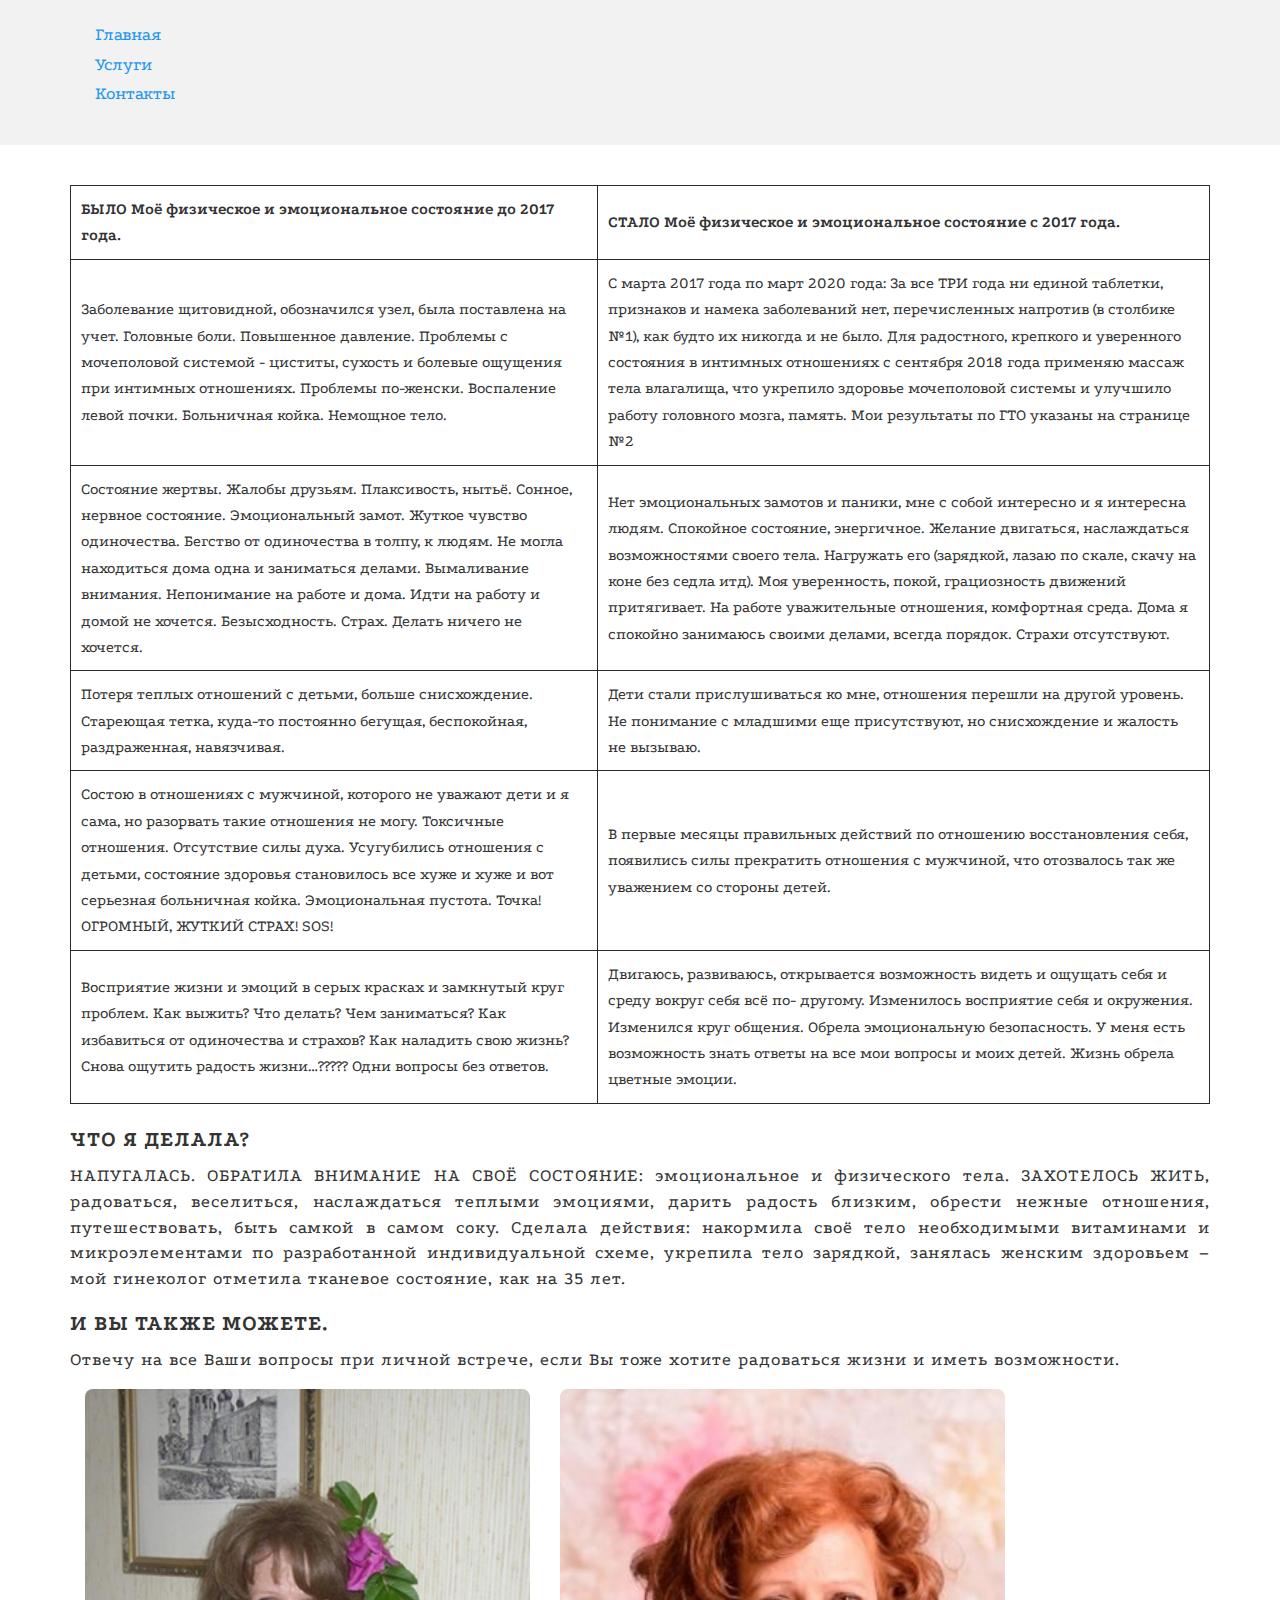
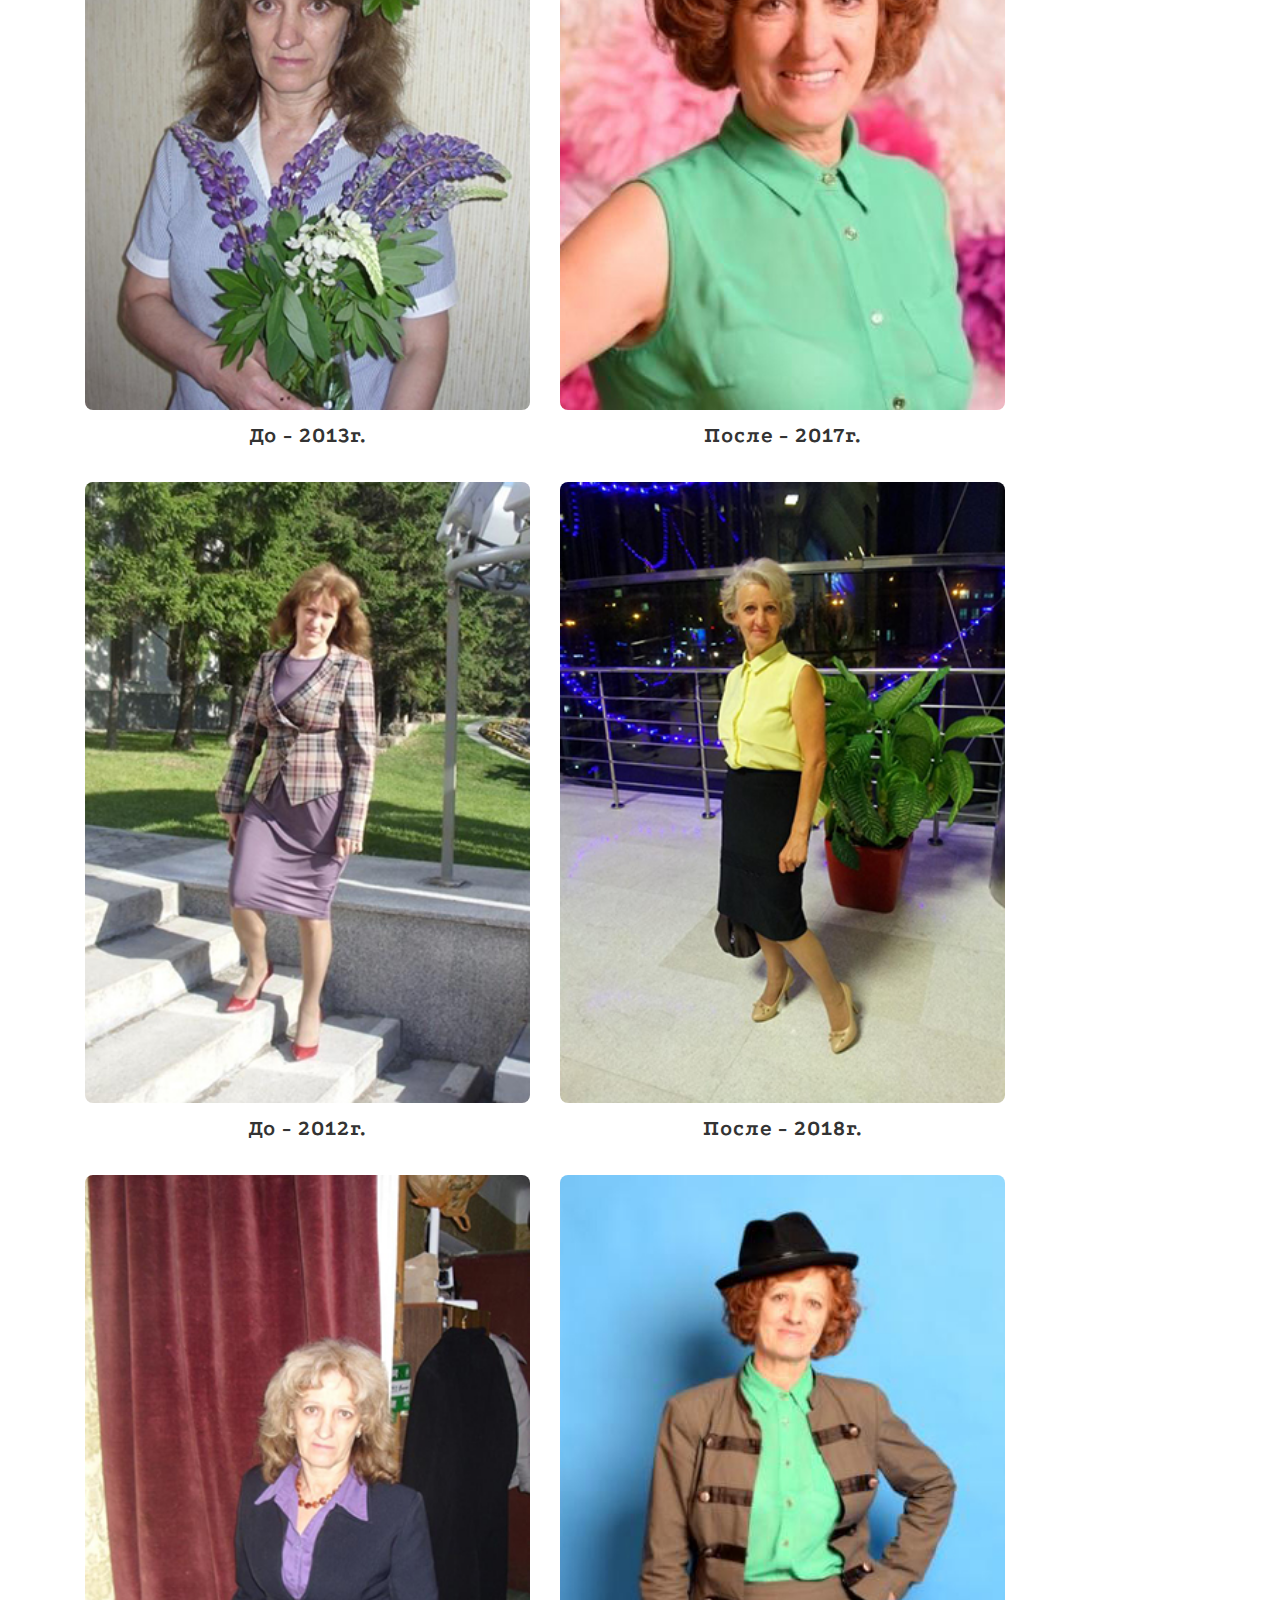
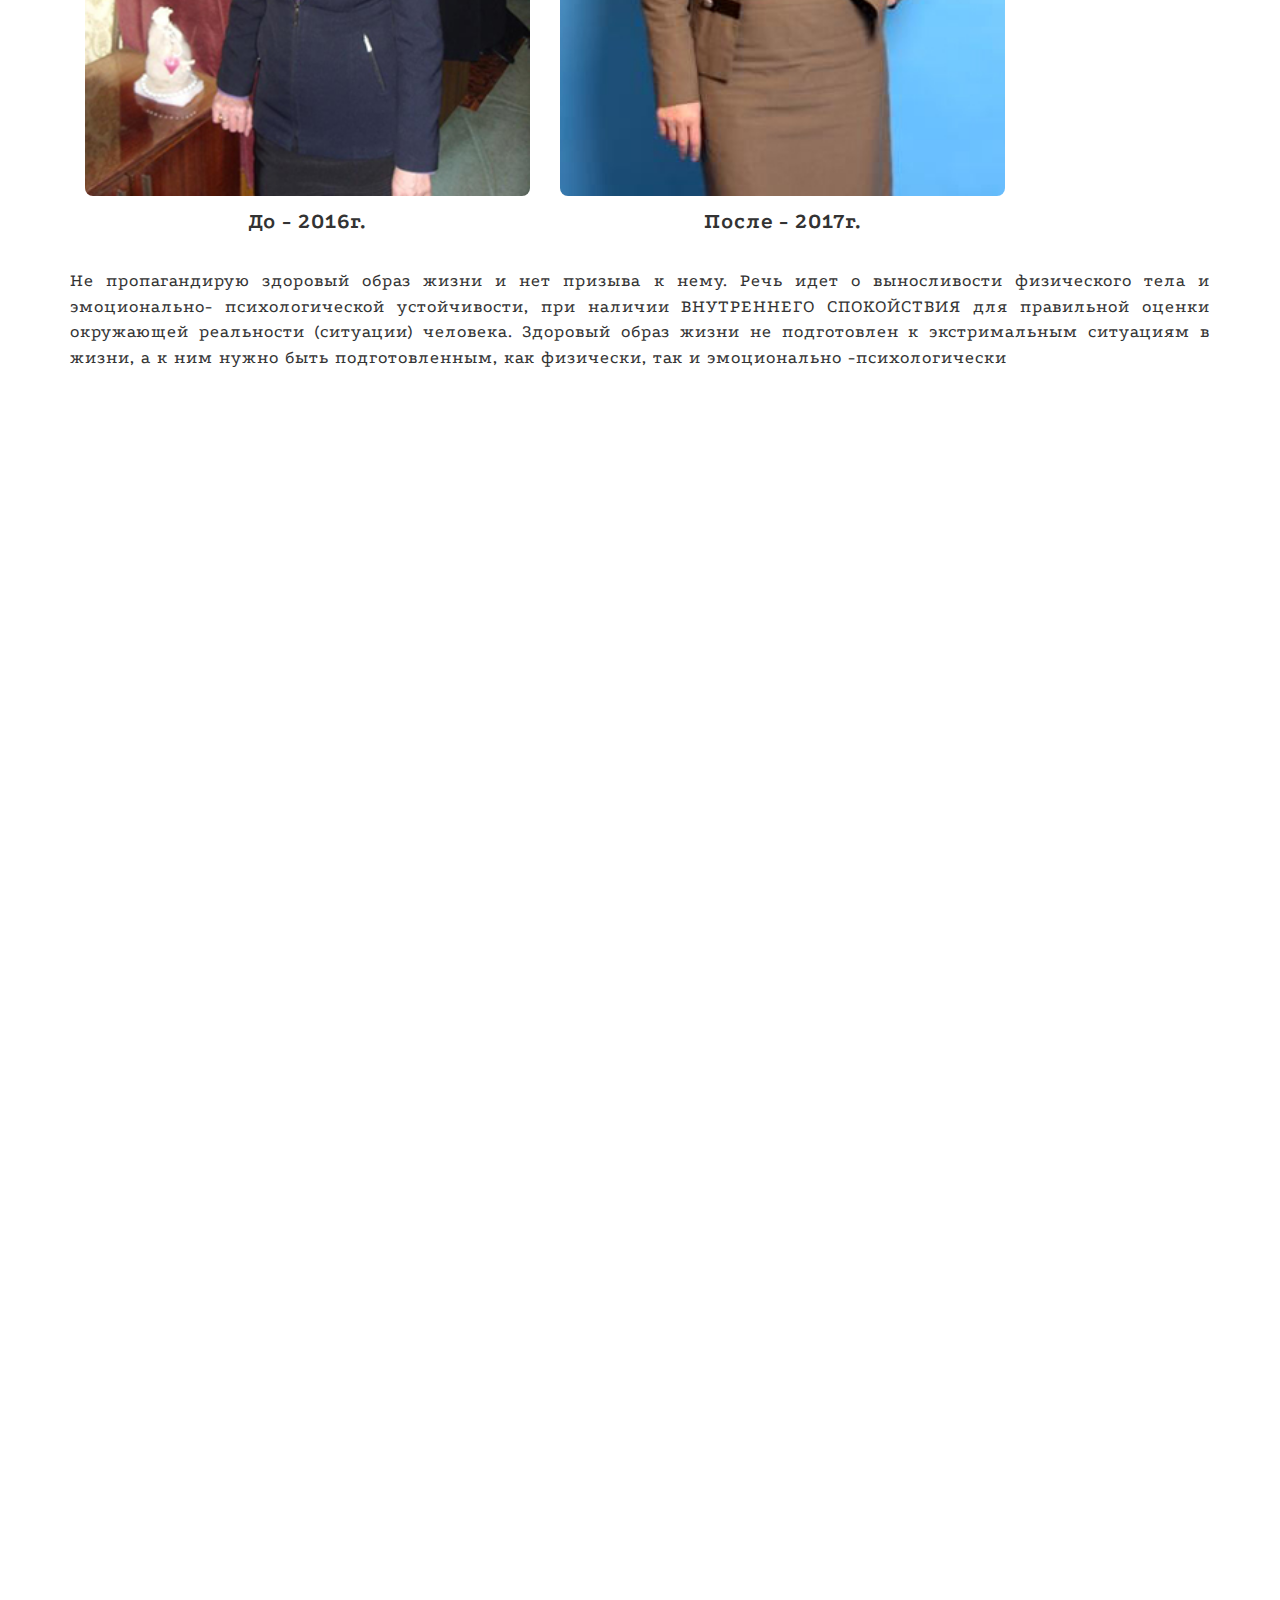
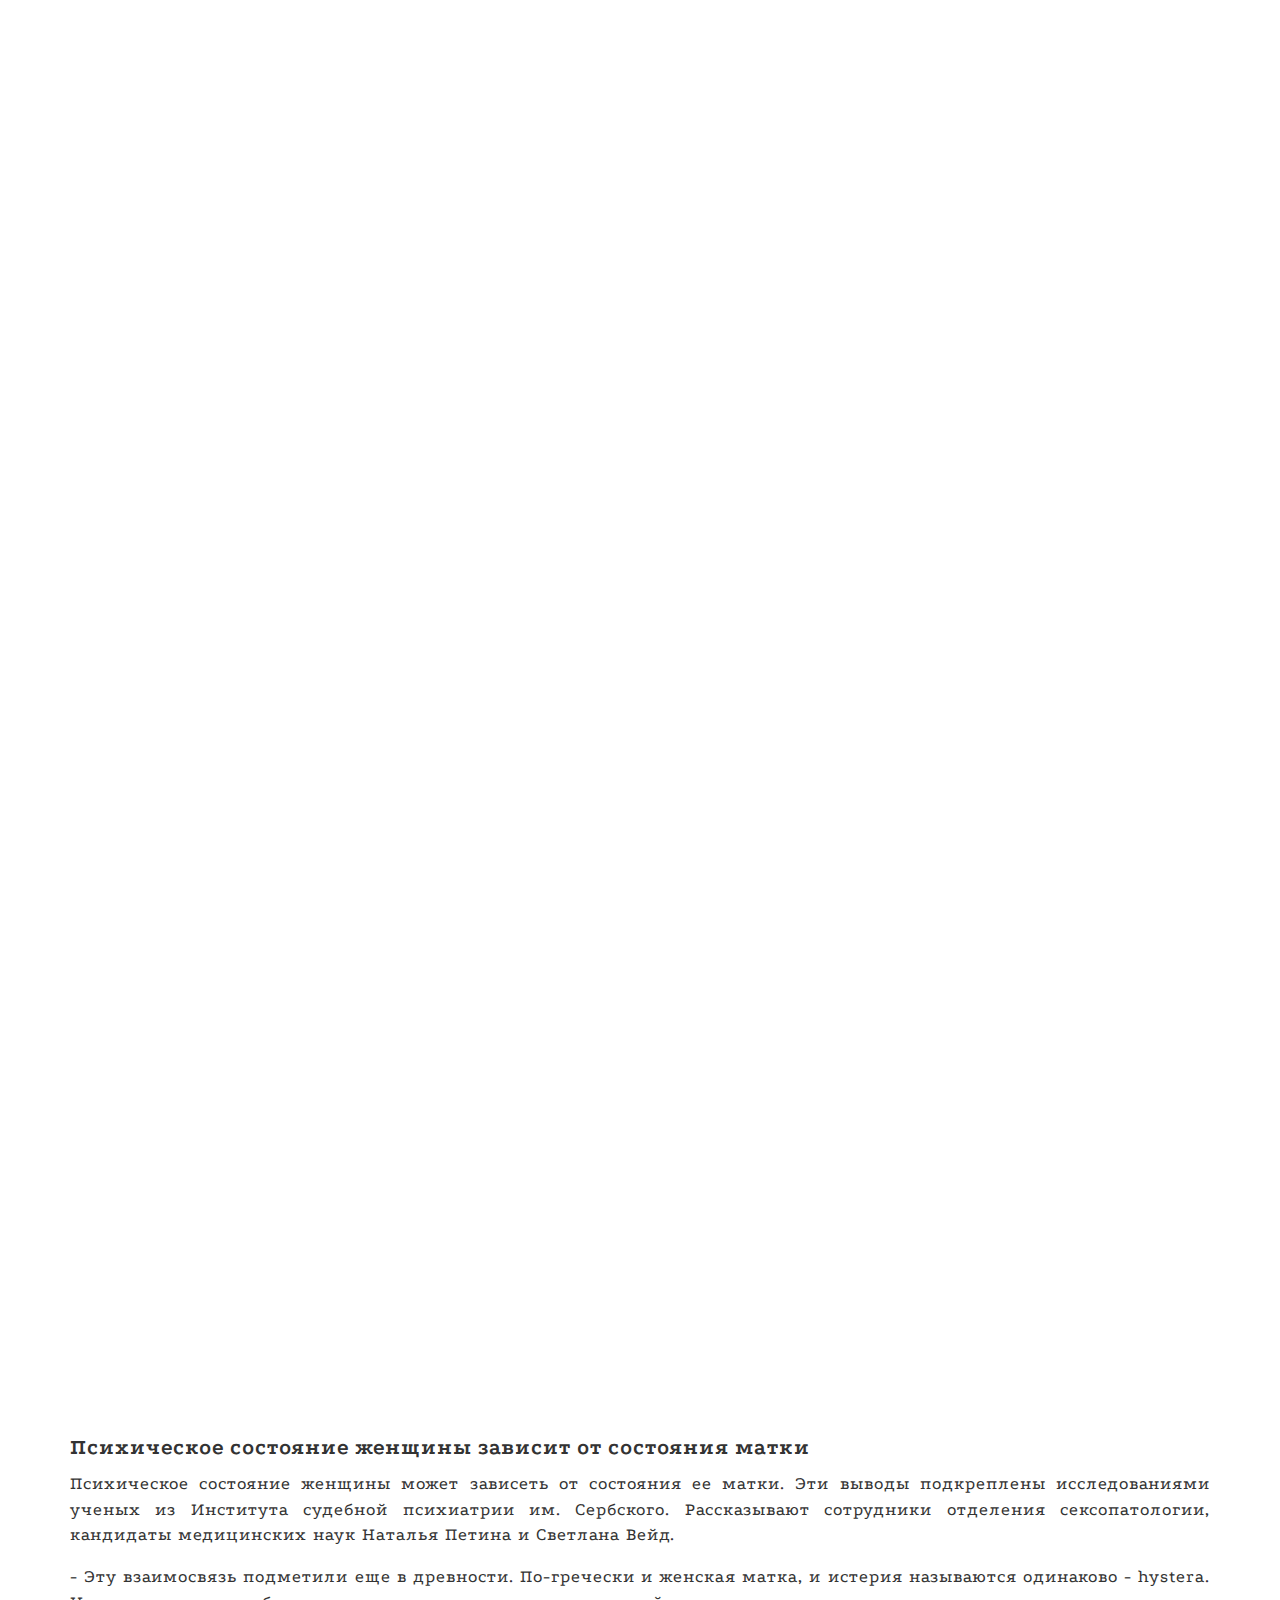
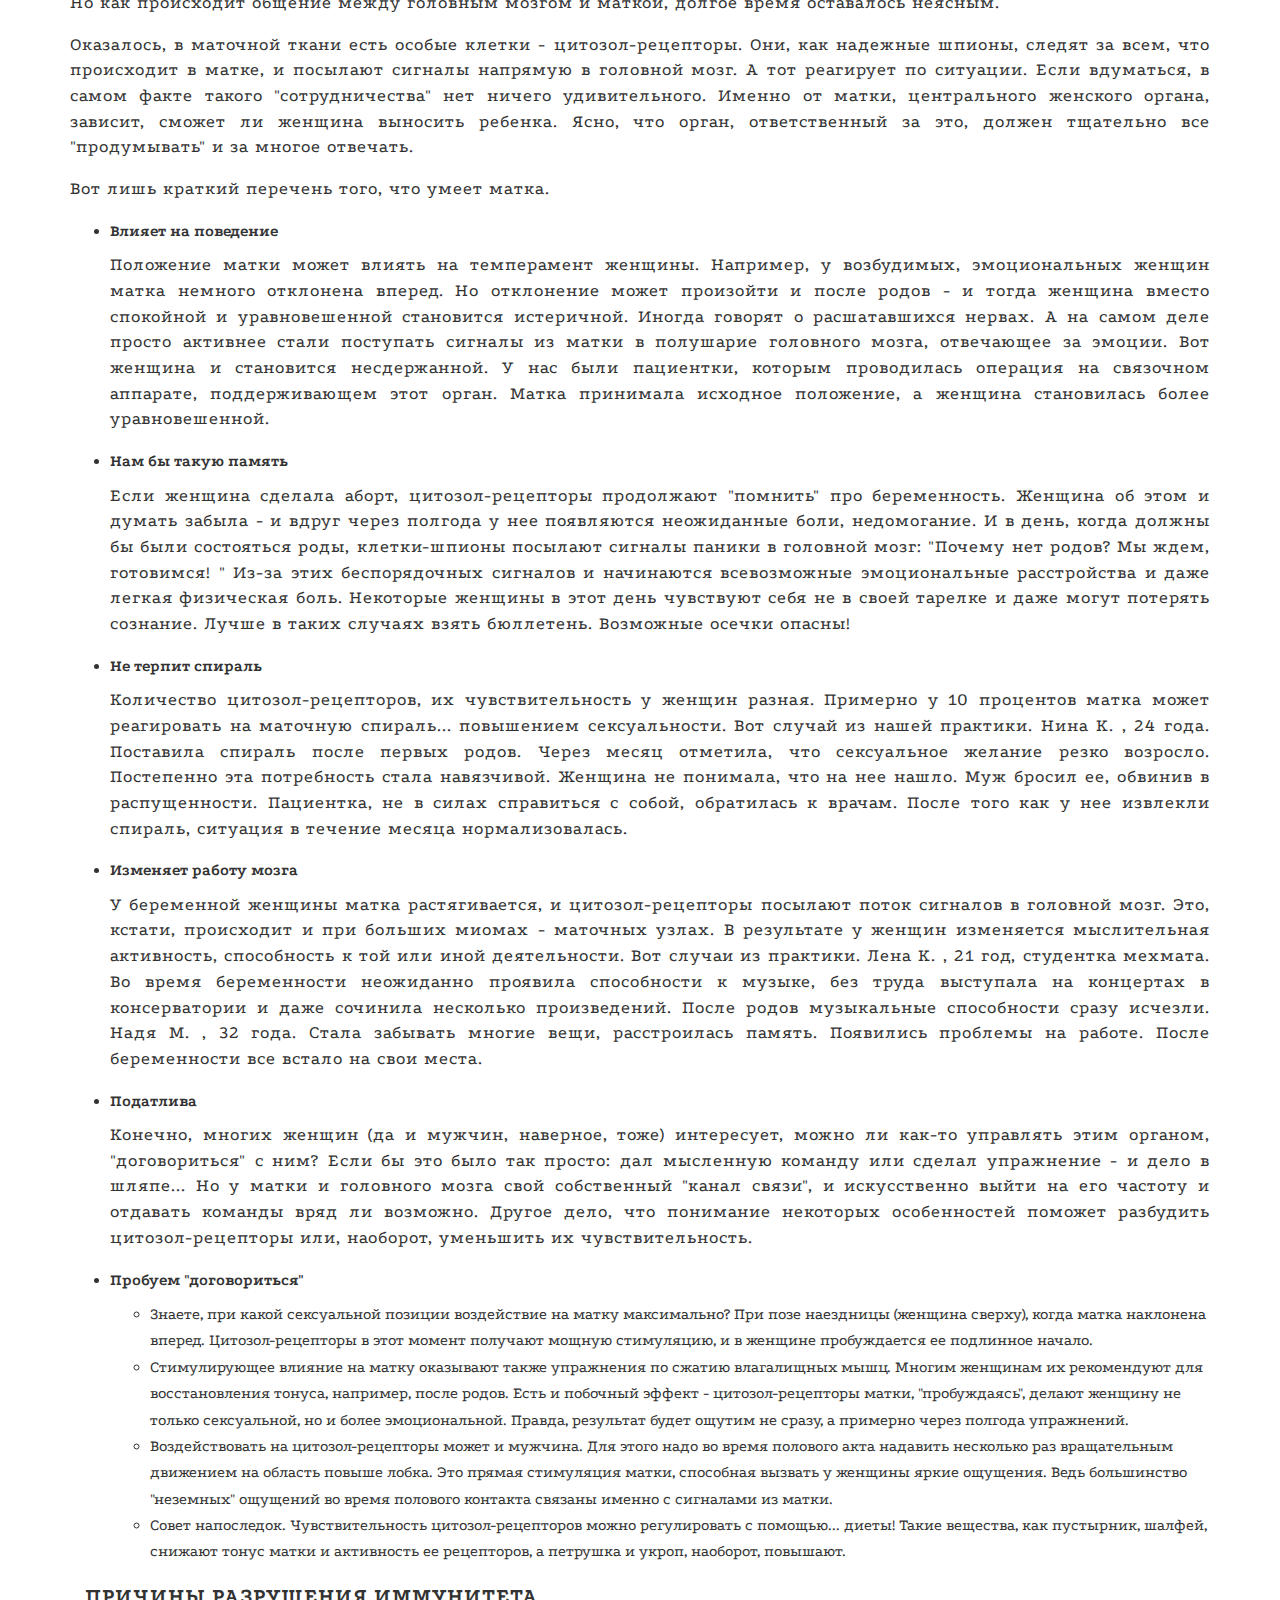
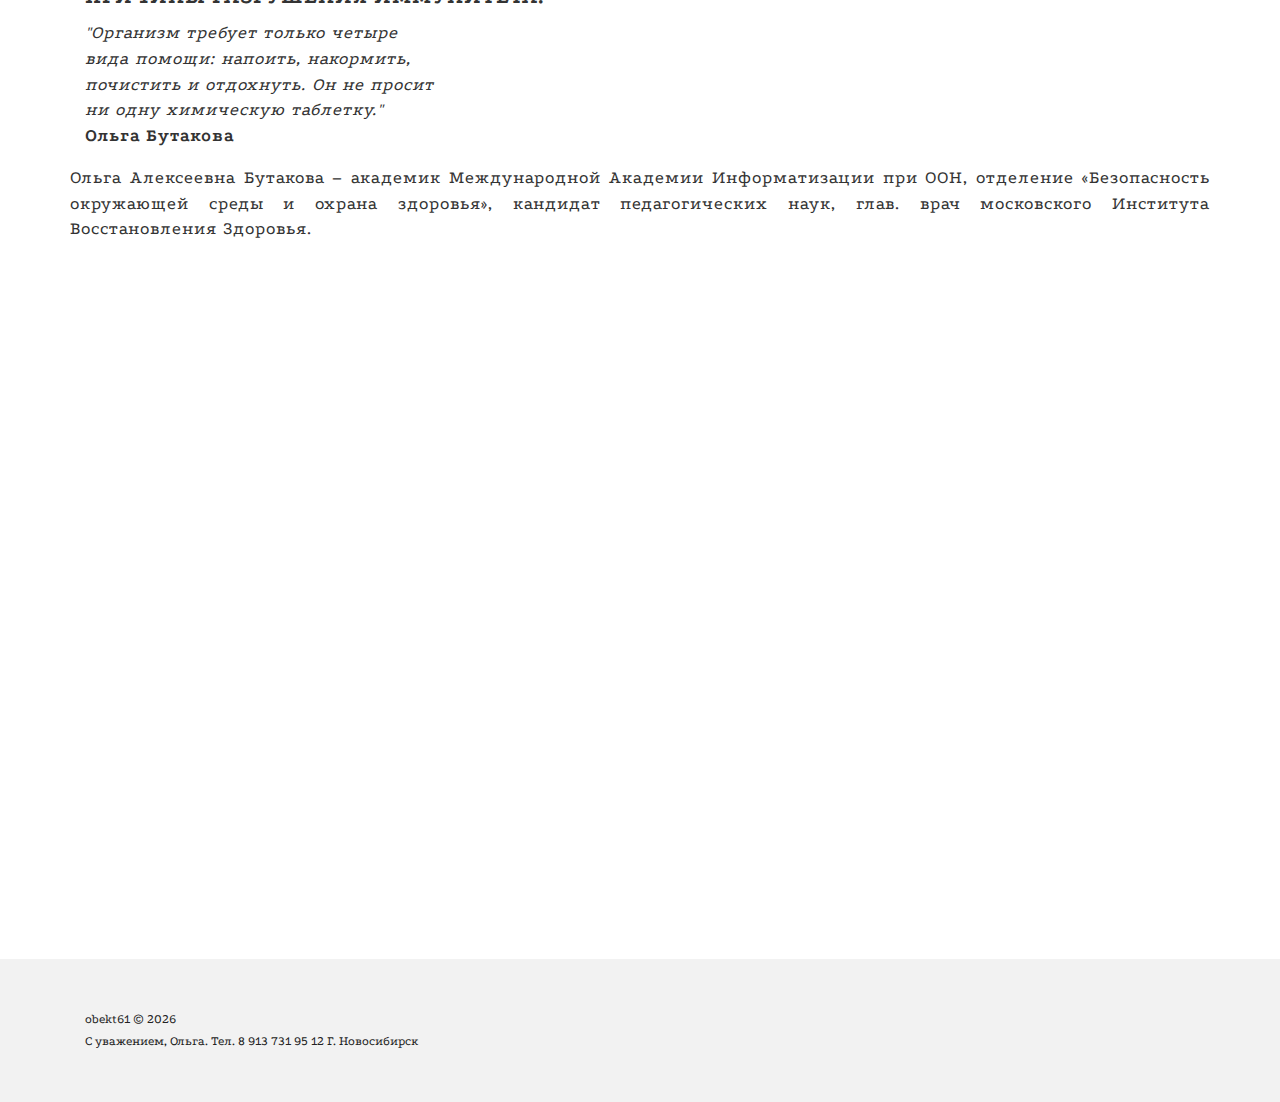
==== commit 56737674: "Up version" ====
--- a/index.html
+++ b/index.html
@@ -54,17 +54,6 @@
     <div class="container">
 
         <div class="row">
-            <div class="col-sm-12">
-                <h1>«Заяви о себе»</h1>
-            </div>
-        </div>
-        <div class="row">
-            <div class="col-sm-8 col-sm-push-2">
-                <h3>Зовут меня, Бехтерева Ольга Павловна, мне 58 лет.</h3>
-                <p>Началось всё с того, что была очень больным человеком, надоели бесконечные " болячки" (болезни) то в одном месте , то в другом.</p>
-            </div>
-        </div>
-        <div class="row">
             <table class="table">
                 <tr>
                     <th>
@@ -77,22 +66,48 @@
                     </th>
                 </tr>
                 <tr>
-                    <td>Заболевание щитовидной, обозначился узел, была поставлена на учет. Головные боли. Повышенное давление. Проблемы с мочеполовой системой - циститы, сухость и болевые ощущения при интимных отношениях. Проблемы по-женски. Воспаление левой почки. Больничная койка. Немощное тело.</td>
+                    <td>Заболевание щитовидной, обозначился узел, была поставлена на учет. Головные боли. Повышенное
+                        давление. Проблемы с мочеполовой системой - циститы, сухость и болевые ощущения при интимных
+                        отношениях. Проблемы по-женски. Воспаление левой почки. Больничная койка. Немощное тело.
+                    </td>
                     <td>С марта 2017 года по март 2020 года:
-                        За все ТРИ года ни единой таблетки, признаков и намека заболеваний нет, перечисленных напротив (в столбике №1), как будто их никогда и не было. Для радостного, крепкого и уверенного состояния в интимных отношениях с сентября 2018 года применяю массаж тела влагалища, что укрепило здоровье мочеполовой системы и улучшило работу головного мозга, память.
-                        Мои результаты по ГТО указаны на странице №2 </td>
-                </tr>
-                <tr>
-                    <td>Состояние жертвы. Жалобы друзьям. Плаксивость, нытьё. Сонное, нервное состояние. Эмоциональный замот. Жуткое чувство одиночества. Бегство от одиночества в толпу, к людям. Не могла находиться дома одна и заниматься делами. Вымаливание внимания. Непонимание на работе и дома. Идти на работу и домой не хочется. Безысходность. Страх. Делать ничего не хочется.</td>
-                    <td>Нет эмоциональных замотов и паники, мне с собой интересно и я интересна людям. Спокойное состояние, энергичное. Желание двигаться, наслаждаться возможностями своего тела. Нагружать его (зарядкой, лазаю по скале, скачу на коне без седла итд). Моя уверенность, покой, грациозность движений притягивает. На работе уважительные отношения, комфортная среда. Дома я спокойно занимаюсь своими делами, всегда порядок. Страхи отсутствуют.</td>
-                </tr>
-                <tr>
-                    <td>Потеря теплых отношений с детьми, больше снисхождение. Стареющая тетка, куда-то постоянно бегущая, беспокойная, раздраженная, навязчивая. </td>
-                    <td>Дети стали прислушиваться ко мне, отношения перешли на другой уровень. Не понимание с младшими еще присутствуют, но снисхождение и жалость не вызываю.</td>
-                </tr>
-                <tr>
-                    <td>Состою в отношениях с мужчиной, которого не уважают дети и я сама, но разорвать такие отношения не могу. Токсичные отношения. Отсутствие силы духа. Усугубились отношения с детьми, состояние здоровья становилось все хуже и хуже и вот серьезная больничная койка. Эмоциональная пустота. Точка! ОГРОМНЫЙ, ЖУТКИЙ СТРАХ! SOS!</td>
-                    <td>В первые месяцы правильных действий по отношению восстановления себя, появились силы прекратить отношения с мужчиной, что отозвалось так же уважением со стороны детей.</td>
+                        За все ТРИ года ни единой таблетки, признаков и намека заболеваний нет, перечисленных напротив
+                        (в столбике №1), как будто их никогда и не было. Для радостного, крепкого и уверенного состояния
+                        в интимных отношениях с сентября 2018 года применяю массаж тела влагалища, что укрепило здоровье
+                        мочеполовой системы и улучшило работу головного мозга, память.
+                        Мои результаты по ГТО указаны на странице №2
+                    </td>
+                </tr>
+                <tr>
+                    <td>Состояние жертвы. Жалобы друзьям. Плаксивость, нытьё. Сонное, нервное состояние. Эмоциональный
+                        замот. Жуткое чувство одиночества. Бегство от одиночества в толпу, к людям. Не могла находиться
+                        дома одна и заниматься делами. Вымаливание внимания. Непонимание на работе и дома. Идти на
+                        работу и домой не хочется. Безысходность. Страх. Делать ничего не хочется.
+                    </td>
+                    <td>Нет эмоциональных замотов и паники, мне с собой интересно и я интересна людям. Спокойное
+                        состояние, энергичное. Желание двигаться, наслаждаться возможностями своего тела. Нагружать его
+                        (зарядкой, лазаю по скале, скачу на коне без седла итд). Моя уверенность, покой, грациозность
+                        движений притягивает. На работе уважительные отношения, комфортная среда. Дома я спокойно
+                        занимаюсь своими делами, всегда порядок. Страхи отсутствуют.
+                    </td>
+                </tr>
+                <tr>
+                    <td>Потеря теплых отношений с детьми, больше снисхождение. Стареющая тетка, куда-то постоянно
+                        бегущая, беспокойная, раздраженная, навязчивая.
+                    </td>
+                    <td>Дети стали прислушиваться ко мне, отношения перешли на другой уровень. Не понимание с младшими
+                        еще присутствуют, но снисхождение и жалость не вызываю.
+                    </td>
+                </tr>
+                <tr>
+                    <td>Состою в отношениях с мужчиной, которого не уважают дети и я сама, но разорвать такие отношения
+                        не могу. Токсичные отношения. Отсутствие силы духа. Усугубились отношения с детьми, состояние
+                        здоровья становилось все хуже и хуже и вот серьезная больничная койка. Эмоциональная пустота.
+                        Точка! ОГРОМНЫЙ, ЖУТКИЙ СТРАХ! SOS!
+                    </td>
+                    <td>В первые месяцы правильных действий по отношению восстановления себя, появились силы прекратить
+                        отношения с мужчиной, что отозвалось так же уважением со стороны детей.
+                    </td>
                 </tr>
                 <tr>
                     <td>
@@ -101,7 +116,7 @@
                         свою жизнь? Снова ощутить радость жизни…????? Одни вопросы без ответов.
                     </td>
                     <td>
-                        Двигаюсь, развиваюсь, открывается возможность видеть  и ощущать себя и среду вокруг себя всё
+                        Двигаюсь, развиваюсь, открывается возможность видеть и ощущать себя и среду вокруг себя всё
                         по- другому. Изменилось восприятие себя и окружения. Изменился круг общения.
                         Обрела эмоциональную безопасность. У меня есть возможность знать ответы на все мои вопросы и
                         моих детей. Жизнь обрела цветные эмоции.
@@ -177,23 +192,178 @@
 
         <div class="row">
             <p>
-                Не пропагандирую  здоровый образ  жизни и нет призыва к нему. Речь идет о выносливости физического тела и  эмоционально- психологической устойчивости, при наличии ВНУТРЕННЕГО СПОКОЙСТВИЯ для правильной оценки окружающей реальности (ситуации) человека. Здоровый образ жизни не подготовлен к экстримальным ситуациям в жизни, а к ним нужно быть подготовленным, как физически, так и эмоционально -психологически
-            </p>
-        </div>
-
-        <div class="row">
-<!--            <a href="https://yadi.sk/i/YFE03WZ-bUmG2Q">https://yadi.sk/i/YFE03WZ-bUmG2Q</a>-->
+                Не пропагандирую здоровый образ жизни и нет призыва к нему. Речь идет о выносливости физического тела и
+                эмоционально- психологической устойчивости, при наличии ВНУТРЕННЕГО СПОКОЙСТВИЯ для правильной оценки
+                окружающей реальности (ситуации) человека. Здоровый образ жизни не подготовлен к экстримальным ситуациям
+                в жизни, а к ним нужно быть подготовленным, как физически, так и эмоционально -психологически
+            </p>
+        </div>
+
+        <div class="row">
             <div class="video-wrapper">
-                <iframe width="560" height="315" src="https://www.youtube-nocookie.com/embed/04Cn7Sv4nOc?controls=0" frameborder="0" allow="accelerometer; autoplay; encrypted-media; gyroscope; picture-in-picture" allowfullscreen></iframe>
-            </div>
-        </div>
-
-        <div class="row">
-            Психическое состояние женщины может зависеть от состояния ее матки. Эти выводы подкреплены исследованиями ученых из Института судебной психиатрии им. Сербского.
-            Рассказывают сотрудники отделения сексопатологии, кандидаты медицинских наук Наталья Петина и Светлана Вейд.
-            - Эту взаимосвязь подметили еще в древности. По-гречески и женская матка, и истерия называются одинаково - hystera. Но как происходит общение между головным мозгом и маткой, долгое время оставалось неясным.
-            Оказалось, в маточной ткани есть особые клетки - цитозол-рецепторы. Они, как надежные шпионы, следят за всем, что происходит в матке, и посылают сигналы напрямую в головной мозг. А тот реагирует по ситуации. Если вдуматься, в самом факте такого "сотрудничества" нет ничего удивительного. Именно от матки, центрального женского органа, зависит, сможет ли женщина выносить ребенка. Ясно, что орган, ответственный за это, должен тщательно все "продумывать" и за многое отвечать.
-        </div>
+                <iframe width="560" height="315" src="https://www.youtube-nocookie.com/embed/KCUEcAPyzJU?controls=0"
+                        frameborder="0" allow="accelerometer; autoplay; encrypted-media; gyroscope; picture-in-picture"
+                        allowfullscreen></iframe>
+            </div>
+            <div class="video-wrapper">
+                <iframe width="560" height="315" src="https://www.youtube-nocookie.com/embed/04Cn7Sv4nOc?controls=0"
+                        frameborder="0" allow="accelerometer; autoplay; encrypted-media; gyroscope; picture-in-picture"
+                        allowfullscreen></iframe>
+            </div>
+            <div class="video-wrapper">
+                <iframe width="560" height="315" src="https://www.youtube-nocookie.com/embed/tEJ8fjot0v8?controls=0"
+                        frameborder="0" allow="accelerometer; autoplay; encrypted-media; gyroscope; picture-in-picture"
+                        allowfullscreen></iframe>
+            </div>
+            <div class="video-wrapper">
+                <iframe width="560" height="315" src="https://www.youtube-nocookie.com/embed/AEgrO-LJtA4?controls=0"
+                        frameborder="0" allow="accelerometer; autoplay; encrypted-media; gyroscope; picture-in-picture"
+                        allowfullscreen></iframe>
+            </div>
+        </div>
+
+        <div class="row">
+            <h3>Психическое состояние женщины зависит от состояния матки</h3>
+
+            <p>
+                Психическое состояние женщины может зависеть от состояния ее матки. Эти выводы подкреплены исследованиями
+                ученых из Института судебной психиатрии им. Сербского.
+                Рассказывают сотрудники отделения сексопатологии, кандидаты медицинских наук Наталья Петина и Светлана Вейд.
+            </p>
+
+            <p>
+                - Эту взаимосвязь подметили еще в древности. По-гречески и женская матка, и истерия называются одинаково -
+                hystera. Но как происходит общение между головным мозгом и маткой, долгое время оставалось неясным.
+            </p>
+
+            <p>
+                Оказалось, в маточной ткани есть особые клетки - цитозол-рецепторы. Они, как надежные шпионы, следят за
+                всем, что происходит в матке, и посылают сигналы напрямую в головной мозг. А тот реагирует по ситуации. Если
+                вдуматься, в самом факте такого "сотрудничества" нет ничего удивительного. Именно от матки, центрального
+                женского органа, зависит, сможет ли женщина выносить ребенка. Ясно, что орган, ответственный за это, должен
+                тщательно все "продумывать" и за многое отвечать.
+            </p>
+
+            <p>Вот лишь краткий перечень того, что умеет матка.</p>
+
+            <ul>
+                <li>
+                    <h4>Влияет на поведение</h4>
+                    <p>
+                        Положение матки может влиять на темперамент женщины. Например, у возбудимых, эмоциональных женщин матка
+                        немного отклонена вперед. Но отклонение может произойти и после родов - и тогда женщина вместо спокойной и
+                        уравновешенной становится истеричной. Иногда говорят о расшатавшихся нервах. А на самом деле просто активнее
+                        стали поступать сигналы из матки в полушарие головного мозга, отвечающее за эмоции. Вот женщина и становится
+                        несдержанной. У нас были пациентки, которым проводилась операция на связочном аппарате, поддерживающем этот
+                        орган. Матка принимала исходное положение, а женщина становилась более уравновешенной.
+                    </p>
+                </li>
+                <li>
+                    <h4>Нам бы такую память</h4>
+                    <p>
+                        Если женщина сделала аборт, цитозол-рецепторы продолжают "помнить" про беременность. Женщина об этом и
+                        думать забыла - и вдруг через полгода у нее появляются неожиданные боли, недомогание. И в день, когда должны
+                        бы были состояться роды, клетки-шпионы посылают сигналы паники в головной мозг: "Почему нет родов? Мы ждем,
+                        готовимся! " Из-за этих беспорядочных сигналов и начинаются всевозможные эмоциональные расстройства и даже
+                        легкая физическая боль. Некоторые женщины в этот день чувствуют себя не в своей тарелке и даже могут
+                        потерять сознание. Лучше в таких случаях взять бюллетень. Возможные осечки опасны!
+                    </p>
+                </li>
+                <li>
+                    <h4>
+                        Не терпит спираль
+                    </h4>
+                    <p>
+                        Количество цитозол-рецепторов, их чувствительность у женщин разная. Примерно у 10 процентов матка может
+                        реагировать на маточную спираль... повышением сексуальности. Вот случай из нашей практики.
+                        Нина К. , 24 года. Поставила спираль после первых родов. Через месяц отметила, что сексуальное желание резко
+                        возросло. Постепенно эта потребность стала навязчивой. Женщина не понимала, что на нее нашло. Муж бросил ее,
+                        обвинив в распущенности. Пациентка, не в силах справиться с собой, обратилась к врачам. После того как у нее
+                        извлекли спираль, ситуация в течение месяца нормализовалась.
+                    </p>
+                </li>
+                <li>
+                    <h4>Изменяет работу мозга</h4>
+                    <p>
+                        У беременной женщины матка растягивается, и цитозол-рецепторы посылают поток сигналов в головной мозг. Это,
+                        кстати, происходит и при больших миомах - маточных узлах. В результате у женщин изменяется мыслительная
+                        активность, способность к той или иной деятельности. Вот случаи из практики.
+                        Лена К. , 21 год, студентка мехмата. Во время беременности неожиданно проявила способности к музыке, без
+                        труда выступала на концертах в консерватории и даже сочинила несколько произведений. После родов музыкальные
+                        способности сразу исчезли.
+                        Надя М. , 32 года. Стала забывать многие вещи, расстроилась память. Появились проблемы на работе. После
+                        беременности все встало на свои места.
+                    </p>
+                </li>
+                <li>
+                    <h4>Податлива</h4>
+                    <p>
+                        Конечно, многих женщин (да и мужчин, наверное, тоже) интересует, можно ли как-то управлять этим органом,
+                        "договориться" с ним? Если бы это было так просто: дал мысленную команду или сделал упражнение - и дело в
+                        шляпе... Но у матки и головного мозга свой собственный "канал связи", и искусственно выйти на его частоту и
+                        отдавать команды вряд ли возможно. Другое дело, что понимание некоторых особенностей поможет разбудить
+                        цитозол-рецепторы или, наоборот, уменьшить их чувствительность.
+                    </p>
+                </li>
+                <li>
+                    <h4>Пробуем "договориться"</h4>
+                    <ul>
+                        <li>
+                            Знаете, при какой сексуальной позиции воздействие на матку максимально? При позе наездницы (женщина
+                            сверху), когда матка наклонена вперед. Цитозол-рецепторы в этот момент получают мощную стимуляцию, и в
+                            женщине пробуждается ее подлинное начало.
+                        </li>
+                        <li>
+                            Стимулирующее влияние на матку оказывают также упражнения по сжатию влагалищных мышц. Многим женщинам их
+                            рекомендуют для восстановления тонуса, например, после родов. Есть и побочный эффект - цитозол-рецепторы
+                            матки, "пробуждаясь", делают женщину не только сексуальной, но и более эмоциональной. Правда, результат
+                            будет ощутим не сразу, а примерно через полгода упражнений.
+                        </li>
+                        <li>
+                            Воздействовать на цитозол-рецепторы может и мужчина.
+                            Для этого надо во время полового акта надавить несколько раз вращательным движением на область повыше лобка.
+                            Это прямая стимуляция матки, способная вызвать у женщины яркие ощущения. Ведь большинство "неземных"
+                            ощущений во время полового контакта связаны именно с сигналами из матки.
+                        </li>
+                        <li>
+                            Совет напоследок. Чувствительность цитозол-рецепторов можно регулировать с помощью... диеты! Такие
+                            вещества, как пустырник, шалфей, снижают тонус матки и активность ее рецепторов, а петрушка и укроп,
+                            наоборот, повышают.
+                        </li>
+                    </ul>
+                </li>
+            </ul>
+        </div>
+
+        <div class="row">
+
+            <h3 class="col-sm-12">ПРИЧИНЫ РАЗРУШЕНИЯ ИММУНИТЕТА.</h3>
+
+            <div class="col-sm-4">
+                <p class="text-left">
+                    <i>
+                        "Организм требует только четыре вида помощи:
+                        напоить, накормить, почистить и отдохнуть.
+                        Он не просит ни одну химическую таблетку."
+                    </i>
+                    <b>Ольга Бутакова</b>
+                </p>
+            </div>
+
+
+            <p>
+                Ольга Алексеевна Бутакова – академик Международной Академии Информатизации при ООН,
+                отделение «Безопасность окружающей среды и охрана здоровья», кандидат педагогических наук, глав.
+                врач московского Института Восстановления Здоровья.
+            </p>
+
+            <div class="video-wrapper">
+                <iframe width="560" height="315" src="https://www.youtube-nocookie.com/embed/Fmd4FUHqUgM?controls=0"
+                        frameborder="0" allow="accelerometer; autoplay; encrypted-media; gyroscope; picture-in-picture"
+                        allowfullscreen></iframe>
+            </div>
+        </div>
+
 
     </div> <!-- /container -->
 
@@ -215,8 +385,11 @@
 <!-- Yandex.Metrika counter -->
 <script type="text/javascript">
     (function (m, e, t, r, i, k, a) {
-        m[i] = m[i] || function () { (m[i].a = m[i].a || []).push(arguments) };
-        m[i].l = 1 * new Date(); k = e.createElement(t), a = e.getElementsByTagName(t)[0], k.async = 1, k.src = r, a.parentNode.insertBefore(k, a)
+        m[i] = m[i] || function () {
+            (m[i].a = m[i].a || []).push(arguments)
+        };
+        m[i].l = 1 * new Date();
+        k = e.createElement(t), a = e.getElementsByTagName(t)[0], k.async = 1, k.src = r, a.parentNode.insertBefore(k, a)
     })
     (window, document, "script", "https://mc.yandex.ru/metrika/tag.js", "ym");
 
@@ -229,7 +402,7 @@
     });
 </script>
 <noscript>
-    <div><img src="https://mc.yandex.ru/watch/51699386" style="position:absolute; left:-9999px;" alt="" /></div>
+    <div><img src="https://mc.yandex.ru/watch/51699386" style="position:absolute; left:-9999px;" alt=""/></div>
 </noscript>
 <!-- /Yandex.Metrika counter -->
 
